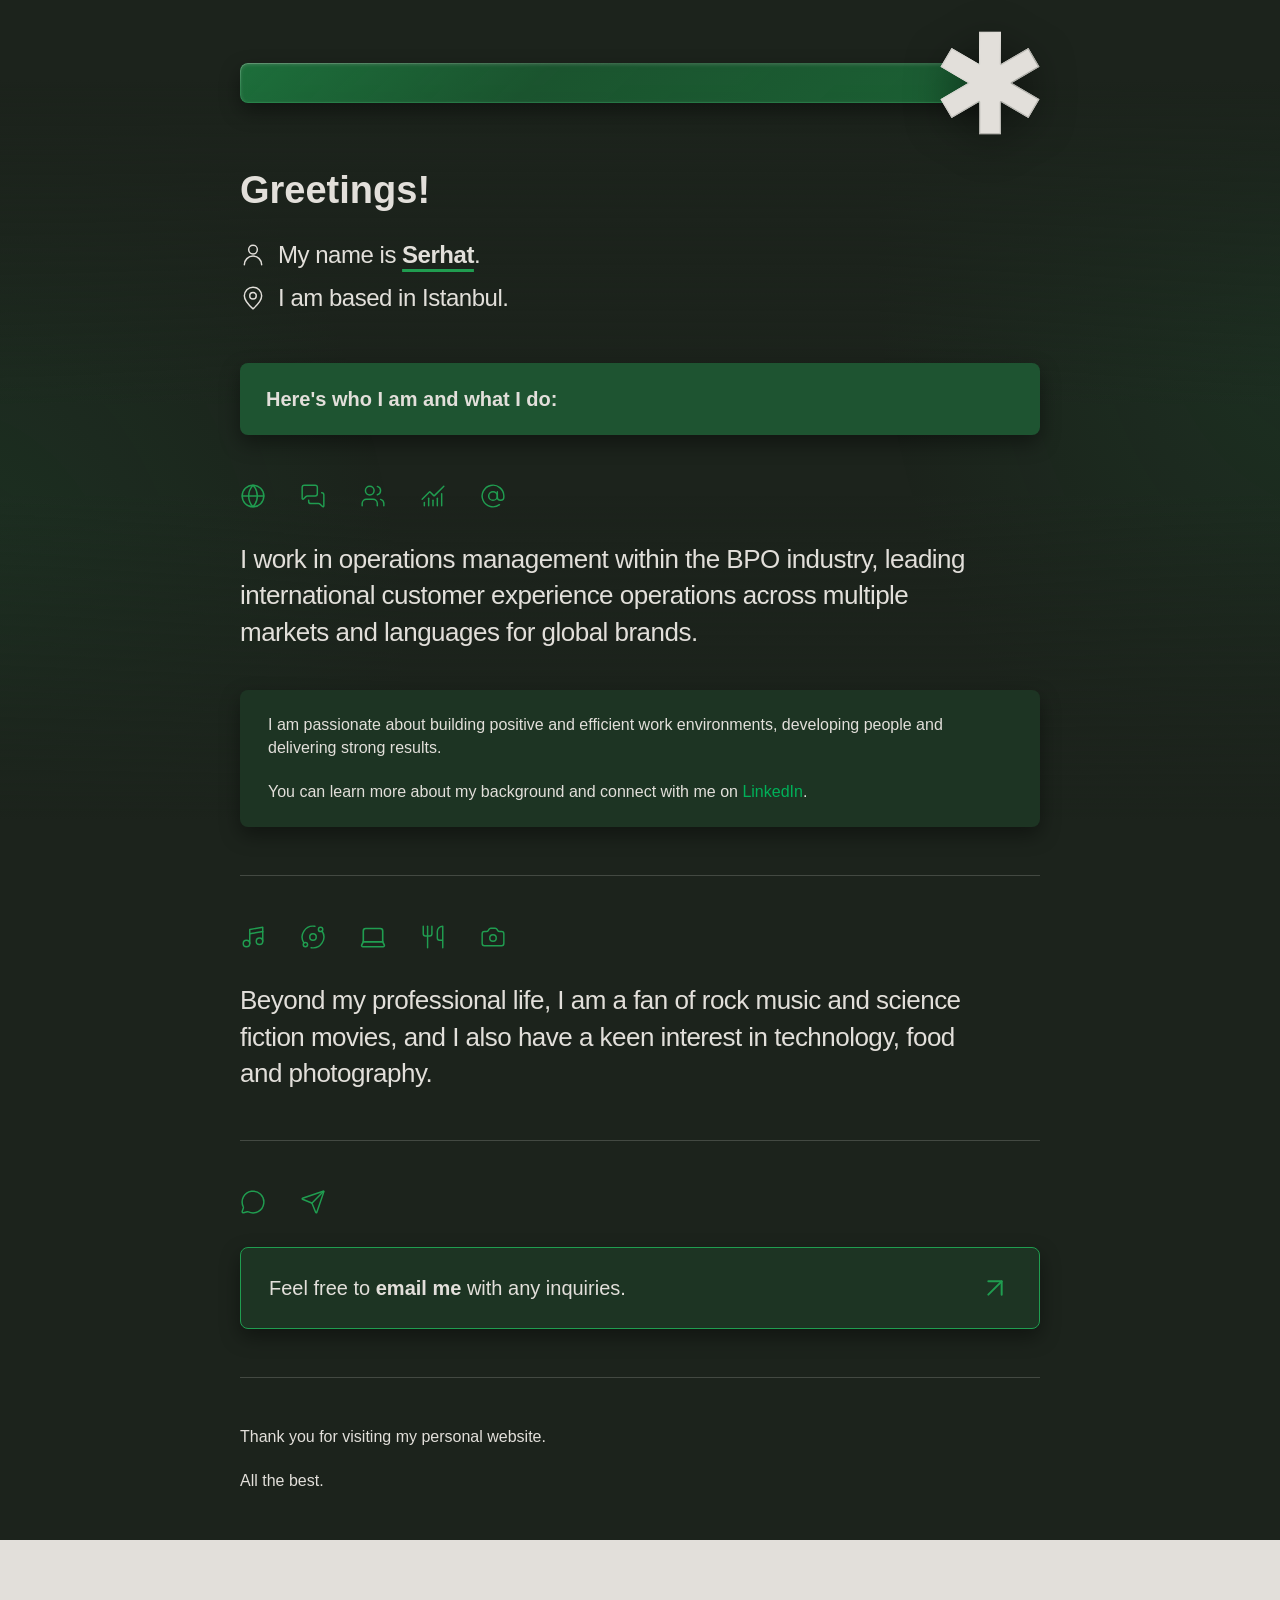
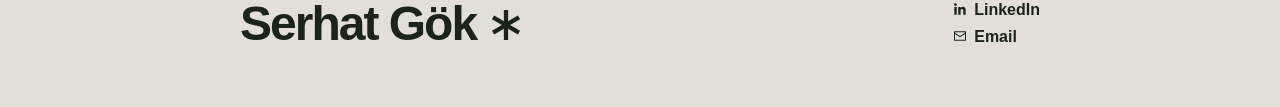
==== index.html @ 8691b757 "Add files via upload" ====
<!DOCTYPE html><html lang="en"><head><meta charset="UTF-8"><meta name="viewport" content="width=device-width, initial-scale=1.0"><meta name="author" content="Serhat Gök"><meta name="description" content="Personal website of Serhat Gök, including professional background, interests and contact information."><meta property="og:title" content="Serhat Gök"><meta property="og:description" content="Personal website of Serhat Gök, including professional background, interests and contact information."><meta property="og:type" content="website"><meta property="og:url" content="https://serhatgok.com"><meta property="og:image" content="https://serhatgok.com/og.jpg"><meta property="og:image:type" content="image/jpeg"><meta property="og:image:width" content="3600"><meta property="og:image:height" content="1890"><meta property="og:image:alt" content="Serhat Gök with a heavy asterisk symbol on a dark background."><meta name="twitter:card" content="summary_large_image"><title>Serhat Gök</title><link rel="canonical" href="https://serhatgok.com"><link rel="icon" href="./favicon.svg" type="image/svg+xml"><link rel="stylesheet" href="./style.css"><link rel="stylesheet" href="./extras.css"></head><body><header class="main sg-hero"><div class="sg-width sg-hero-inner"><div id="asterisk" class="sg-asterisk" tabindex="-1" aria-hidden="true" ontouchstart=""><svg viewBox="0 0 100 100"><defs><linearGradient id="sg-asterisk-glass-edge" x1="0%" y1="0%" x2="100%" y2="100%"><stop offset="0%" stop-color="color-mix(in srgb, currentColor 80%, var(--dusk))"/><stop offset="30%" stop-color="currentColor"/><stop offset="60%" stop-color="color-mix(in srgb, currentColor 72%, var(--dusk))"/><stop offset="100%" stop-color="color-mix(in srgb, currentColor 88%, var(--dusk))"/></linearGradient><clipPath id="sg-asterisk-glass-clip"><path d="M41 34.330667 L18.534839 21.22599 L9.465161 36.77401 L32.138286 50 L9.465161 63.22599 L18.534839 78.77401 L41 65.669333 L41 92 L59 92 L59 65.669333 L81.465161 78.77401 L90.534839 63.22599 L67.861714 50 L90.534839 36.77401 L81.465161 21.22599 L59 34.330667 L59 8 L41 8 Z"/></clipPath></defs><path d="M41 34.330667 L18.534839 21.22599 L9.465161 36.77401 L32.138286 50 L9.465161 63.22599 L18.534839 78.77401 L41 65.669333 L41 92 L59 92 L59 65.669333 L81.465161 78.77401 L90.534839 63.22599 L67.861714 50 L90.534839 36.77401 L81.465161 21.22599 L59 34.330667 L59 8 L41 8 Z"/><path d="M41 34.330667 L18.534839 21.22599 L9.465161 36.77401 L32.138286 50 L9.465161 63.22599 L18.534839 78.77401 L41 65.669333 L41 92 L59 92 L59 65.669333 L81.465161 78.77401 L90.534839 63.22599 L67.861714 50 L90.534839 36.77401 L81.465161 21.22599 L59 34.330667 L59 8 L41 8 Z" fill="none" stroke="url(#sg-asterisk-glass-edge)" stroke-width="2" stroke-linejoin="round" clip-path="url(#sg-asterisk-glass-clip)"/></svg></div><h1>Greetings!</h1><div class="sg-intro"><p class="sg-intro-line"><svg class="sg-intro-icon" viewBox="0 0 24 24" fill="none" stroke="currentColor" stroke-linecap="round" stroke-linejoin="round" aria-hidden="true"><path d="M20 21a8 8 0 0 0-16 0"/><circle cx="12" cy="7" r="4"/></svg><span class="sg-intro-text">My name is <span>Serhat</span>.</span></p><p class="sg-intro-line"><svg class="sg-intro-icon" viewBox="0 0 24 24" fill="none" stroke="currentColor" stroke-linecap="round" stroke-linejoin="round" aria-hidden="true"><path d="M20 10c0 5-8 12-8 12S4 15 4 10a8 8 0 1 1 16 0Z"/><circle cx="12" cy="10" r="3"/></svg><span class="sg-intro-text">I am based in Istanbul.</span></p></div></div></header><main class="main"><div class="sg-width"><h2>Here's who I am and what I do:</h2><section class="sg-section sg-work"><div class="sg-icons" aria-hidden="true"><svg class="section-icon" viewBox="0 0 24 24" fill="none" stroke="currentColor" stroke-linecap="round" stroke-linejoin="round" aria-hidden="true"><circle cx="12" cy="12" r="10"/><path d="M12 2a14.5 14.5 0 0 0 0 20 14.5 14.5 0 0 0 0-20"/><path d="M2 12h20"/></svg><svg class="section-icon" viewBox="0 0 24 24" fill="none" stroke="currentColor" stroke-linecap="round" stroke-linejoin="round" aria-hidden="true"><path d="M16 10a2 2 0 0 1-2 2H6.828a2 2 0 0 0-1.414.586l-2.202 2.202A.71.71 0 0 1 2 14.286V4a2 2 0 0 1 2-2h10a2 2 0 0 1 2 2z"/><path d="M20 9a2 2 0 0 1 2 2v10.286a.71.71 0 0 1-1.212.502l-2.202-2.202A2 2 0 0 0 17.172 19H10a2 2 0 0 1-2-2v-1"/></svg><svg class="section-icon" viewBox="0 0 24 24" fill="none" stroke="currentColor" stroke-linecap="round" stroke-linejoin="round" aria-hidden="true"><path d="M16 21v-2a4 4 0 0 0-4-4H6a4 4 0 0 0-4 4v2"/><path d="M16 3.128a4 4 0 0 1 0 7.744"/><path d="M22 21v-2a4 4 0 0 0-3-3.87"/><circle cx="9" cy="7" r="4"/></svg><svg class="section-icon" viewBox="0 0 24 24" fill="none" stroke="currentColor" stroke-linecap="round" stroke-linejoin="round" aria-hidden="true"><path d="M12 16v5"/><path d="M16 14v7"/><path d="M20 10v11"/><path d="m22 3-8.646 8.646a.5.5 0 0 1-.708 0L9.354 8.354a.5.5 0 0 0-.707 0L2 15"/><path d="M4 18v3"/><path d="M8 14v7"/></svg><svg class="section-icon" viewBox="0 0 24 24" fill="none" stroke="currentColor" stroke-linecap="round" stroke-linejoin="round" aria-hidden="true"><circle cx="12" cy="12" r="4"/><path d="M16 8v5a3 3 0 0 0 6 0v-1a10 10 0 1 0-4 8"/></svg></div><p class="sg-lead">I work in operations management within the BPO industry, leading international customer experience operations across multiple markets and languages for global brands.</p><div class="sg-details"><p>I am passionate about building positive and efficient work environments, developing people and delivering strong results.</p><p>You can learn more about my background and connect with me on <a href="https://linkedin.com/in/s3rhatgok" target="_blank" rel="noopener noreferrer" tabindex="0">LinkedIn</a>.</p></div></section><section class="sg-section sg-personal"><div class="sg-icons" aria-hidden="true"><svg class="section-icon" viewBox="0 0 24 24" fill="none" stroke="currentColor" stroke-linecap="round" stroke-linejoin="round" aria-hidden="true"><path d="M9 18V5l12-2v13"/><path d="m9 9 12-2"/><circle cx="6" cy="18" r="3"/><circle cx="18" cy="16" r="3"/></svg><svg class="section-icon" viewBox="0 0 24 24" fill="none" stroke="currentColor" stroke-linecap="round" stroke-linejoin="round" aria-hidden="true"><path d="M20.341 6.484A10 10 0 0 1 10.266 21.85"/><path d="M3.659 17.516A10 10 0 0 1 13.74 2.152"/><circle cx="12" cy="12" r="3"/><circle cx="19" cy="5" r="2"/><circle cx="5" cy="19" r="2"/></svg><svg class="section-icon laptop-icon" viewBox="0 0 24 24" fill="none" stroke="currentColor" stroke-linecap="round" stroke-linejoin="round" aria-hidden="true"><path d="M18 5a2 2 0 0 1 2 2v8.526a2 2 0 0 0 .212.897l1.068 2.127a1 1 0 0 1-.9 1.45H3.62a1 1 0 0 1-.9-1.45l1.068-2.127A2 2 0 0 0 4 15.526V7a2 2 0 0 1 2-2z"/><path d="M20.054 15.987H3.946"/></svg><svg class="section-icon" viewBox="0 0 24 24" fill="none" stroke="currentColor" stroke-linecap="round" stroke-linejoin="round" aria-hidden="true"><path d="M3 2v7c0 1.1.9 2 2 2h4a2 2 0 0 0 2-2V2"/><path d="M7 2v20"/><path d="M21 15V2a5 5 0 0 0-5 5v6c0 1.1.9 2 2 2h3Zm0 0v7"/></svg><svg class="section-icon" viewBox="0 0 24 24" fill="none" stroke="currentColor" stroke-linecap="round" stroke-linejoin="round" aria-hidden="true"><path d="M13.997 4a2 2 0 0 1 1.76 1.05l.486.9A2 2 0 0 0 18.003 7H20a2 2 0 0 1 2 2v9a2 2 0 0 1-2 2H4a2 2 0 0 1-2-2V9a2 2 0 0 1 2-2h1.997a2 2 0 0 0 1.759-1.048l.489-.904A2 2 0 0 1 10.004 4z"/><circle cx="12" cy="13" r="3"/></svg></div><p class="sg-lead">Beyond my professional life, I am a fan of rock music and science fiction movies, and I also have a keen interest in technology, food and photography.</p></section><section class="sg-section sg-closing"><div class="sg-icons" aria-hidden="true"><svg class="section-icon" viewBox="0 0 24 24" fill="none" stroke="currentColor" stroke-linecap="round" stroke-linejoin="round" aria-hidden="true"><path d="M2.992 16.342a2 2 0 0 1 .094 1.167l-1.065 3.29a1 1 0 0 0 1.236 1.168l3.413-.998a2 2 0 0 1 1.099.092 10 10 0 1 0-4.777-4.719"/></svg><svg class="section-icon" viewBox="0 0 24 24" fill="none" stroke="currentColor" stroke-linecap="round" stroke-linejoin="round" aria-hidden="true"><path d="M14.536 21.686a.5.5 0 0 0 .937-.024l6.5-19a.496.496 0 0 0-.635-.635l-19 6.5a.5.5 0 0 0-.024.937l7.93 3.18a2 2 0 0 1 1.112 1.11z"/><path d="m21.854 2.147-10.94 10.939"/></svg></div><a class="sg-email" href="mailto:info@serhatgok.com?subject=serhatgok%20Contact%20Inquiry" tabindex="0"><span>Feel free to <strong>email me</strong> with any inquiries.</span><svg class="section-icon" viewBox="0 0 24 24" fill="none" stroke="currentColor" stroke-linecap="round" stroke-linejoin="round" aria-hidden="true"><path d="M7 7h10v10"/><path d="M7 17 17 7"/></svg></a></section><section class="sg-signoff"><p>Thank you for visiting my personal website.</p><p>All the best.</p></section></div></main><footer><div id="footer"><div id="sg"><span>Serhat Gök</span><span class="footer-mark" aria-hidden="true"><svg class="footer-asterisk" viewBox="0 0 100 100"><path d="M50 8V92 M14 29L86 71 M14 71L86 29"/></svg></span></div><div id="contact"><a href="https://linkedin.com/in/s3rhatgok" target="_blank" rel="noopener noreferrer" tabindex="0"><span class="contact-symbol" aria-hidden="true"><svg class="icon" viewBox="0 0 24 24" aria-hidden="true"><path d="M20.45 20.45h-3.56v-5.57c0-1.33-.03-3.04-1.85-3.04-1.85 0-2.14 1.45-2.14 2.94v5.67H9.34V9h3.42v1.56h.05c.48-.9 1.64-1.85 3.37-1.85 3.6 0 4.27 2.37 4.27 5.46v6.28zM5.32 7.43a2.07 2.07 0 1 1 0-4.13 2.07 2.07 0 0 1 0 4.13zM7.1 20.45H3.54V9H7.1v11.45z"/></svg></span>LinkedIn</a><a href="mailto:info@serhatgok.com?subject=serhatgok%20Contact" tabindex="0"><span class="contact-symbol" aria-hidden="true"><svg class="icon" viewBox="0 0 24 24" aria-hidden="true"><path d="M3 5h18v14H3V5zm1.5 1.5v.7L12 12l7.5-4.8v-.7h-15zm15 11V9l-7.5 4.8L4.5 9v8.5h15z"/></svg></span>Email</a></div></div></footer><div id="Extras" role="dialog" aria-modal="true" aria-label="Extras" tabindex="-1"><div id="Extras-header"><button type="button" id="Extras-menu-button" aria-label="Menu" tabindex="0"><svg viewBox="0 0 24 24" aria-hidden="true"><path d="M3 6h18M3 12h18M3 18h18"/></svg></button><h2 id="Extras-active-title">Catch the Asterisk</h2><div id="Extras-game-status"><span id="Extras-game-remaining" aria-label="10 asterisks remaining"><span class="Extras-game-status-asterisk" aria-hidden="true"><svg viewBox="0 0 100 100"><path d="M50 8V92 M14 29L86 71 M14 71L86 29"/></svg></span><span id="Extras-game-remaining-count">10</span></span><button type="button" id="Extras-game-timer" aria-label="Pause game" tabindex="0"><svg class="Extras-game-timer-pause" viewBox="0 0 24 24" aria-hidden="true"><path d="M8 6v12M16 6v12"/></svg><svg class="Extras-game-timer-play" viewBox="0 0 24 24" aria-hidden="true" hidden><path d="M8 5l11 7-11 7Z"/></svg></button></div><button type="button" id="Extras-back" aria-label="Back to main page" tabindex="0"><svg viewBox="0 0 24 24" aria-hidden="true"><path d="M3 7h13a5.5 5.5 0 0 1 0 11H6M8 3 3 7l5 4"/></svg></button><nav id="Extras-menu"><button type="button" class="Extras-menu-item active" data-section="game" tabindex="-1">Catch the Asterisk</button><button type="button" class="Extras-menu-item" data-section="dice" tabindex="-1">Roll the Dice</button><button type="button" class="Extras-menu-item" data-section="rps" tabindex="-1">Rock Paper Scissors</button><button type="button" class="Extras-menu-item" data-section="clock" tabindex="-1">World Clock</button><button type="button" class="Extras-menu-item" data-section="qr" tabindex="-1">QR Code Generator</button></nav></div><section id="Extras-game" class="Extras-section active"><div class="Extras-section-content"><div id="Extras-game-intro"><p>Catch 10 <span class="Extras-game-inline-asterisk" aria-label="asterisk"><svg viewBox="0 0 100 100" aria-hidden="true"><path d="M50 8V92 M14 29L86 71 M14 71L86 29"/></svg></span> within 10 seconds</p><p id="Extras-game-start-best" hidden></p><button type="button" id="Extras-game-play" tabindex="0">Play</button><button type="button" class="Extras-game-reset" disabled tabindex="0">Reset</button></div></div><button type="button" id="Extras-game-target" aria-label="Catch the Asterisk" tabindex="-1"><svg viewBox="0 0 100 100" aria-hidden="true"><defs><linearGradient id="Extras-game-glass-edge" x1="0%" y1="0%" x2="100%" y2="100%"><stop offset="0%" stop-color="color-mix(in srgb, currentColor 80%, var(--dusk))"/><stop offset="30%" stop-color="currentColor"/><stop offset="60%" stop-color="color-mix(in srgb, currentColor 72%, var(--dusk))"/><stop offset="100%" stop-color="color-mix(in srgb, currentColor 88%, var(--dusk))"/></linearGradient><clipPath id="Extras-game-glass-clip"><path d="M40.00000000 32.58963001 L19.03871026 20.36221099 L8.96128974 37.63778901 L30.15365144 50.00000000 L8.96128974 62.36221099 L19.03871026 79.63778901 L40.00000000 67.41036999 L40.00000000 92.00000000 L60.00000000 92.00000000 L60.00000000 67.41036999 L80.96128974 79.63778901 L91.03871026 62.36221099 L69.84634856 50.00000000 L91.03871026 37.63778901 L80.96128974 20.36221099 L60.00000000 32.58963001 L60.00000000 8.00000000 L40.00000000 8.00000000 Z" fill="black" stroke="none"/></clipPath></defs><path d="M50 8V92 M14 29L86 71 M14 71L86 29"/><path d="M40.00000000 32.58963001 L19.03871026 20.36221099 L8.96128974 37.63778901 L30.15365144 50.00000000 L8.96128974 62.36221099 L19.03871026 79.63778901 L40.00000000 67.41036999 L40.00000000 92.00000000 L60.00000000 92.00000000 L60.00000000 67.41036999 L80.96128974 79.63778901 L91.03871026 62.36221099 L69.84634856 50.00000000 L91.03871026 37.63778901 L80.96128974 20.36221099 L60.00000000 32.58963001 L60.00000000 8.00000000 L40.00000000 8.00000000 Z" fill="none" stroke="url(#Extras-game-glass-edge)" stroke-width="2" stroke-linejoin="round" clip-path="url(#Extras-game-glass-clip)"/></svg></button><div class="Extras-section-content"><div id="Extras-game-result"><svg id="Extras-game-success-icon" class="Extras-game-result-icon" viewBox="0 0.92 48 44.16" aria-hidden="true"><path d="M8 25l8 8L37 12l5 5-26 26L3 30Z"/><path d="M13 5v8M9 9h8M40 34v8M36 38h8M28 3v4M26 5h4"/></svg><svg id="Extras-game-record-icon" class="Extras-game-result-icon" viewBox="0 -1.08 75 54.16" aria-hidden="true" hidden><path d="M24 9h27l-2 19c-.6 6-5.6 10-11.5 10S26.6 34 26 28Z" /><path d="M24.5 14H18v5c0 8 4 12 11 13M50.5 14H57v5c0 8-4 12-11 13M37.5 38v8M31 46h13l3 5H28Z" /><path d="M25 48C12 45 7 36 8 24M50 48c13-3 18-12 17-24" /><path d="M8 31c-5-1-6-5-5-9 4 1 6 4 5 9ZM10 38c-5 0-8-3-8-7 4 0 7 2 8 7ZM15 44c-5 2-9 0-11-4 4-1 8 0 11 4ZM9 34c4-2 6-5 5-9-4 1-6 4-5 9ZM13 41c4-3 4-7 2-10-3 3-4 6-2 10ZM20 47c3-4 2-8-1-11-3 3-3 7 1 11ZM67 31c5-1 6-5 5-9-4 1-6 4-5 9ZM65 38c5 0 8-3 8-7-4 0-7 2-8 7ZM60 44c5 2 9 0 11-4-4-1-8 0-11 4ZM66 34c-4-2-6-5-5-9 4 1 6 4 5 9ZM62 41c-4-3-4-7-2-10 3 3 4 6 2 10ZM55 47c-3-4-2-8 1-11 3 3 3 7-1 11" /><path d="M13 7v6M10 10h6M62 5v8M58 9h8M37.5 1v3" /><path transform="translate(30 14.5) scale(.15)" stroke-width="18" stroke-linecap="butt" d="M50 7V93 M13 28L87 72 M13 72L87 28" /></svg><svg id="Extras-game-timeout-icon" class="Extras-game-result-icon" xmlns="http://www.w3.org/2000/svg" viewBox="0 3.92 48 46.16" fill="none" stroke="var(--violet, #b564f7)" stroke-width="1.15" stroke-linecap="round" stroke-linejoin="round" aria-hidden="true" hidden><circle cx="24" cy="31" r="17"/><path d="M20 6h8v4h-8Z M24 10v4 M36 17l3-4 3 3-3 4 M24 19v12l8 5 M11 31h2 M35 31h2 M24 42v2"/></svg><h2 id="Extras-game-result-title">Nice catch!</h2><p id="Extras-game-lasttime"></p><p id="Extras-game-besttime"></p><button type="button" id="Extras-game-restart" tabindex="0">Play Again</button><button type="button" class="Extras-game-reset" disabled tabindex="0">Reset</button></div></div></section><section id="Extras-dice" class="Extras-section"><div class="Extras-section-content"><div id="Extras-dice-mode"><span>Single</span><label class="Extras-switch"><input id="Extras-dice-toggle" type="checkbox" aria-label="Switch between single and double dice" tabindex="0"><span class="Extras-switch-slider"></span></label><span>Double</span></div><div id="Extras-dice-area"><div class="Extras-dice-die" id="Extras-dice-die1"><span class="Extras-dice-dot"></span><span class="Extras-dice-dot"></span><span class="Extras-dice-dot"></span><span class="Extras-dice-dot"></span><span class="Extras-dice-dot"></span><span class="Extras-dice-dot"></span><span class="Extras-dice-dot"></span><span class="Extras-dice-dot"></span><span class="Extras-dice-dot"></span></div><div class="Extras-dice-die" id="Extras-dice-die2"><span class="Extras-dice-dot"></span><span class="Extras-dice-dot"></span><span class="Extras-dice-dot"></span><span class="Extras-dice-dot"></span><span class="Extras-dice-dot"></span><span class="Extras-dice-dot"></span><span class="Extras-dice-dot"></span><span class="Extras-dice-dot"></span><span class="Extras-dice-dot"></span></div></div><button type="button" id="Extras-dice-roll" tabindex="0">Roll</button><div id="Extras-dice-announcement" class="Extras-sr-only" aria-live="polite"></div></div></section><section id="Extras-rps" class="Extras-section"><div class="Extras-section-content"><div id="Extras-rps-mode"><span>Single</span><label class="Extras-switch"><input id="Extras-rps-toggle" type="checkbox" aria-label="Switch between single and double Rock Paper Scissors choices" tabindex="0"><span class="Extras-switch-slider"></span></label><span>Double</span></div><div id="Extras-rps-area"><div class="Extras-rps-choice" id="Extras-rps-choice2"></div><div class="Extras-rps-choice" id="Extras-rps-choice1"></div></div><div id="Extras-rps-result"><p id="Extras-rps-result-choice">Paper</p></div><button type="button" id="Extras-rps-roll" tabindex="0">Pick</button><div id="Extras-rps-announcement" class="Extras-sr-only" aria-live="polite"></div></div></section><section id="Extras-clock" class="Extras-section"><div class="Extras-section-content"><div id="Extras-clock-list"></div><button type="button" id="Extras-clock-add" tabindex="0"><span>+</span></button></div></section><section id="Extras-qr" class="Extras-section"><div class="Extras-section-content"><div id="Extras-qr-preview"><div id="Extras-qr-output"></div><button id="Extras-qr-remove" type="button" aria-label="Remove generated QR code" hidden tabindex="0">×</button></div><div id="Extras-qr-form"><div id="Extras-qr-single-control" class="Extras-qr-input-control"> <textarea id="Extras-qr-input" rows="1" placeholder="Enter URL" inputmode="url" autocomplete="url" autocapitalize="none" spellcheck="false" aria-label="Enter URL to generate a QR code" aria-errormessage="Extras-qr-input-error" tabindex="0"></textarea> <button id="Extras-qr-input-clear" type="button" aria-label="Clear input" tabindex="0">×</button><div id="Extras-qr-input-error" class="Extras-qr-error" aria-live="polite"></div></div><div class="Extras-qr-wifi-shell"><div id="Extras-qr-wifi-control" class="Extras-qr-wifi-control" hidden><div id="Extras-qr-wifi-summary" class="Extras-qr-wifi-summary" aria-hidden="true"><span id="Extras-qr-wifi-summary-empty">Enter Wi-Fi credentials</span><div id="Extras-qr-wifi-summary-values"><span id="Extras-qr-wifi-summary-name"></span><span id="Extras-qr-wifi-summary-pass"></span></div></div><div class="Extras-qr-wifi-fields"><div class="Extras-qr-wifi-field"><input id="Extras-qr-wifi-ssid" type="text" maxlength="64" autocomplete="off" autocapitalize="none" spellcheck="false" placeholder="Network Name" aria-label="Network Name" aria-errormessage="Extras-qr-wifi-error" tabindex="0"><button id="Extras-qr-wifi-ssid-clear" class="Extras-qr-wifi-clear" type="button" aria-label="Clear Network Name" tabindex="0">×</button></div><div class="Extras-qr-wifi-field Extras-qr-wifi-pass"><input id="Extras-qr-wifi-password" type="text" maxlength="64" autocomplete="off" autocapitalize="none" spellcheck="false" placeholder="Password" aria-label="Password" aria-errormessage="Extras-qr-wifi-error" tabindex="0"><button id="Extras-qr-wifi-password-clear" class="Extras-qr-wifi-clear" type="button" aria-label="Clear Password" tabindex="0">×</button></div></div></div><button id="Extras-qr-wifi-summary-clear" type="button" aria-label="Clear Wi-Fi credentials" hidden tabindex="0">×</button><div id="Extras-qr-wifi-error" class="Extras-qr-error" aria-live="polite"></div></div><div id="Extras-qr-actions"><div id="Extras-qr-generate-group"><button type="button" id="Extras-qr-generate" disabled tabindex="0">Generate</button><button type="button" id="Extras-qr-customize" aria-label="Customize QR code" aria-expanded="false" aria-controls="Extras-qr-customization" tabindex="0"><svg viewBox="0 0 24 24" aria-hidden="true"><path d="m7 9.5 5 5 5-5"/></svg></button></div><div id="Extras-qr-customization" hidden><div class="Extras-qr-custom-grid"><div class="Extras-qr-setting" data-qr-setting="type"><div class="Extras-qr-integrated-select"><div class="Extras-qr-type-control"><select id="Extras-qr-type" tabindex="0"><option value="url">URL</option><option value="text">Text</option><option value="wifi">Wi-Fi</option><option value="email">Email</option><option value="phone">Phone</option></select><svg viewBox="0 0 24 24" aria-hidden="true"><path d="M6 7L12 13L18 7"/></svg></div><div class="Extras-qr-setting-heading"><label class="Extras-qr-setting-label" for="Extras-qr-type">Type</label><button type="button" class="Extras-qr-setting-clear" data-qr-clear="type" aria-label="Reset type" hidden tabindex="0">×</button></div></div></div><div class="Extras-qr-setting" data-qr-setting="format"><div class="Extras-qr-choices" role="group" aria-labelledby="Extras-qr-format-label"><button type="button" data-qr-choice="format" data-value="png" aria-label="PNG" aria-pressed="false" tabindex="0">PNG</button><button type="button" data-qr-choice="format" data-value="svg" aria-label="SVG" aria-pressed="false" tabindex="0">SVG</button></div><div class="Extras-qr-setting-heading"><span class="Extras-qr-setting-label" id="Extras-qr-format-label">Format</span><button type="button" class="Extras-qr-setting-clear" data-qr-clear="format" aria-label="Reset format" hidden tabindex="0">×</button></div><select id="Extras-qr-format" hidden><option value="png">PNG</option><option value="svg">SVG</option></select></div><div class="Extras-qr-setting" data-qr-setting="pattern"><div class="Extras-qr-color-field"><input id="Extras-qr-pattern" type="color" value="#000000" aria-label="Choose pattern color" tabindex="0"><div class="Extras-qr-color-hex-wrap"><input id="Extras-qr-pattern-hex" class="Extras-qr-hex" type="text" placeholder=" " value="#000000" maxlength="7" spellcheck="false" aria-label="Pattern color hex value" tabindex="0"></div></div><div class="Extras-qr-setting-heading"><label class="Extras-qr-setting-label" for="Extras-qr-pattern-hex">Pattern</label><button id="Extras-qr-pattern-clear" class="Extras-qr-setting-clear" type="button" data-qr-clear="pattern" aria-label="Reset pattern color" hidden tabindex="0">×</button></div></div><div class="Extras-qr-setting" data-qr-setting="background"><div class="Extras-qr-color-field"><input id="Extras-qr-background" type="color" value="#ffffff" aria-label="Choose QR code background color" tabindex="0"><div class="Extras-qr-color-hex-wrap"><input id="Extras-qr-background-hex" class="Extras-qr-hex" type="text" placeholder=" " value="#ffffff" maxlength="7" spellcheck="false" aria-label="QR code background color hex value" tabindex="0"></div></div><div class="Extras-qr-setting-heading"><label class="Extras-qr-setting-label" for="Extras-qr-background-hex">Background</label><button id="Extras-qr-background-clear" class="Extras-qr-setting-clear" type="button" data-qr-clear="background" aria-label="Reset background color" hidden tabindex="0">×</button></div></div><div class="Extras-qr-setting" data-qr-setting="size"><div class="Extras-qr-choices" role="group" aria-labelledby="Extras-qr-size-label"><button type="button" data-qr-choice="size" data-value="600" aria-label="Small, 600 pixels" aria-pressed="false" tabindex="0">S</button><button type="button" data-qr-choice="size" data-value="1200" aria-label="Medium, 1200 pixels" aria-pressed="false" tabindex="0">M</button><button type="button" data-qr-choice="size" data-value="1800" aria-label="Large, 1800 pixels" aria-pressed="false" tabindex="0">L</button></div><div class="Extras-qr-setting-heading"><span class="Extras-qr-setting-label" id="Extras-qr-size-label">Size</span><span class="Extras-qr-size-separator" aria-hidden="true">•</span><span id="Extras-qr-size-value" class="Extras-qr-size-value" aria-hidden="true">1200 px</span><button type="button" class="Extras-qr-setting-clear" data-qr-clear="size" aria-label="Reset size" hidden tabindex="0">×</button></div><select id="Extras-qr-size" hidden><option value="600">Small</option><option value="1200">Medium</option><option value="1800">Large</option></select></div><div class="Extras-qr-setting" data-qr-setting="margin"><div class="Extras-qr-integrated-select"><div class="Extras-qr-margin-stepper" role="group" aria-labelledby="Extras-qr-margin-label"><button type="button" id="Extras-qr-margin-decrease" class="Extras-qr-margin-step" aria-label="Decrease margin" tabindex="0">−</button><span id="Extras-qr-margin-value" aria-hidden="true">2</span><button type="button" id="Extras-qr-margin-increase" class="Extras-qr-margin-step" aria-label="Increase margin" tabindex="0">+</button></div><div class="Extras-qr-setting-heading"><span class="Extras-qr-setting-label" id="Extras-qr-margin-label">Margin</span><button type="button" class="Extras-qr-setting-clear" data-qr-clear="margin" aria-label="Reset margin" hidden tabindex="0">×</button></div><input id="Extras-qr-margin" type="hidden" value="2"></div></div></div><div class="Extras-qr-custom-footer"><label class="Extras-qr-auto-update" for="Extras-qr-auto-update"><input id="Extras-qr-auto-update" type="checkbox" checked tabindex="0"><span>Auto update</span></label><button id="Extras-qr-customization-clear" type="button" aria-label="Reset QR appearance settings" disabled tabindex="0">Reset</button></div></div><button type="button" id="Extras-qr-download" disabled tabindex="0">Download</button></div></div></div></section></div> <script src="./extras.js"></script> </body></html>
---- style.css ----
:root{--dusk:#1c231c;--emerald:#209d50;--jade:#00b159;--violet:#b564f7;--lavender:#e7dafb;--oyster:#e2dfda;--transition:.2s ease;--shadow:0 8px 20px #0006;--site-header-top:63px;--site-header-height:40px}*{box-sizing:border-box;cursor:default;background:0 0;border:none;margin:0;padding:0;line-height:1.4;text-decoration:none;list-style:none}body{color:var(--oyster);background:var(--dusk);isolation:isolate;font-family:-apple-system,BlinkMacSystemFont,Segoe UI,Roboto,Helvetica,Arial,sans-serif;font-size:16px}body:before{content:"";z-index:-1;pointer-events:none;background:linear-gradient(to bottom, var(--dusk) 0, var(--dusk) max(80px, 8%), transparent 45%, transparent 55%, var(--dusk) calc(100% - max(80px, 8%))), radial-gradient(ellipse 36% 72% at -4% 74%, color-mix(in srgb, var(--emerald) 12%, transparent) 0%, color-mix(in srgb, var(--emerald) 6%, transparent) 50%, transparent 100%), radial-gradient(ellipse 36% 72% at 104% 28%, color-mix(in srgb, var(--emerald) 12%, transparent) 0%, color-mix(in srgb, var(--emerald) 6%, transparent) 50%, transparent 100%);position:fixed;inset:0}b{font-weight:700}a,a:link,a:visited,a:active{color:var(--jade);cursor:pointer}a:hover{text-decoration:underline}@media (hover:hover) and (pointer:fine){a:hover::selection{color:var(--oyster);text-decoration:inherit;text-decoration-color:currentColor}}h1{margin-bottom:22px;font-size:36px;font-weight:700}h2{margin-bottom:22px;font-size:24px;font-weight:700}hr{border:0;border-top:1px solid color-mix(in srgb, var(--oyster) 20%, transparent)}::selection{color:var(--dusk);background-color:color(srgb .12549 .615686 .313726/.9999)}:focus-visible{outline:2px solid var(--emerald);outline-offset:2px}#sg{letter-spacing:-2px;transition:color var(--transition);font-size:clamp(32px,5vw,48px);font-weight:700}#sg:hover{color:var(--emerald)}#sg span{display:inline-block}.main .sg-width{width:min(800px,100% - 100px);margin:0 auto}.main.sg-hero{--asterisk-top:22px;--asterisk-size:122px;position:relative}.main .sg-hero-inner{padding:170px 0 48px;position:relative}.main .sg-asterisk{top:var(--asterisk-top);width:var(--asterisk-size);height:var(--asterisk-size);color:var(--oyster);z-index:1001;-webkit-tap-highlight-color:transparent;transition:color var(--transition);position:fixed;right:calc(max(50% - 400px,50px) - 5px)}.main .sg-asterisk svg{fill:currentColor;stroke:none;width:100%;height:100%;filter:drop-shadow(var(--shadow));transform-origin:calc(50% - 6px);transition:transform var(--transition);position:relative;left:6px}.main .sg-asterisk:hover,.main .sg-asterisk:active{color:var(--emerald)}.main .sg-asterisk:hover svg,.main .sg-asterisk:active svg{transform:rotate(20deg)}.main h1{letter-spacing:normal;margin-bottom:26px;font-size:38px;font-weight:700;line-height:1.1}.main .sg-intro{letter-spacing:-.02em;flex-direction:column;gap:10px;font-size:clamp(20px,3vw,24px);line-height:1.4;display:flex}.main .sg-intro-line{align-items:center;gap:12px;display:flex}.main .sg-intro-icon{width:26px;height:26px;color:var(--oyster);stroke-width:1.35px;flex:0 0 26px;display:block}.main .sg-intro-text>span{text-decoration:underline;text-decoration-color:var(--emerald);text-underline-offset:6px;font-weight:700;text-decoration-thickness:3px}.main h2{background:color-mix(in srgb, var(--emerald) 40%, var(--dusk));color:var(--oyster);box-shadow:var(--shadow);border-radius:8px;margin:0;padding:22px 26px;font-size:20px;font-weight:600}.main .sg-section{padding:48px 0}.main .sg-icons{color:var(--emerald);flex-wrap:wrap;align-items:center;gap:34px;margin-bottom:32px;display:flex}.main .sg-icons>*{flex:0 0 26px;width:26px;height:26px;display:block}.main .sg-icons svg{stroke-width:1.35px;width:26px;max-width:none;height:26px;max-height:none}.main .sg-icons .laptop-icon{transform:scale(1.12)}.main .sg-lead{letter-spacing:-.02em;max-width:760px;font-size:clamp(22px,3.2vw,26px);font-weight:400;line-height:1.4}.main .sg-details{max-width:600px;margin-top:34px}.main .sg-details p{margin-bottom:22px;font-size:16px;line-height:1.4}.main .sg-details p:last-child{margin-bottom:0}.main a *{cursor:pointer}.main .sg-work{display:block}.main .sg-work .sg-details{background:color-mix(in srgb, var(--emerald) 14%, var(--dusk));max-width:none;box-shadow:var(--shadow);border:0;border-radius:8px;margin:40px 0 0;padding:24px 28px}.main .sg-personal{border-top:1px solid color-mix(in srgb, var(--oyster) 20%, transparent);padding:48px 0;display:block}.main .sg-personal .sg-icons{justify-content:flex-start;margin-bottom:32px}.main .sg-closing{text-align:left;border-top:1px solid color-mix(in srgb, var(--oyster) 20%, transparent);padding:48px 0}.main .sg-closing .sg-icons{justify-content:flex-start;margin-bottom:32px}.main .sg-email{background:color-mix(in srgb, var(--emerald) 14%, var(--dusk));border:1px solid var(--emerald);width:100%;color:var(--oyster);box-shadow:var(--shadow);transition:background var(--transition), color var(--transition);border-radius:8px;justify-content:space-between;align-items:center;gap:24px;padding:24px 28px;font-size:20px;font-weight:400;display:flex}.main .sg-email strong{font-weight:700}.main .sg-email svg{stroke-width:1.5px;width:32px;height:32px;color:var(--emerald);flex-shrink:0}.main .sg-email:hover{background:color-mix(in srgb, var(--emerald) 28%, var(--dusk));color:var(--oyster);text-decoration:none}.main .sg-signoff{border-top:1px solid color-mix(in srgb, var(--oyster) 20%, transparent);padding:48px 0;font-size:16px}.main .sg-signoff p+p{margin-top:22px}body>header,body>main{color:var(--oyster);background:0 0}footer{background:var(--oyster);width:100%;color:var(--dusk);justify-content:center;align-items:center;margin:0 auto;display:flex}#footer{justify-content:space-between;align-items:center;width:min(800px,100% - 100px);margin:50px auto;display:flex}#sg .footer-mark{transition:transform var(--transition);margin-left:.25em}#sg:hover .footer-mark{transform:rotate(20deg)}#sg .footer-asterisk{fill:none;stroke:currentColor;stroke-width:12px;stroke-linecap:butt;vertical-align:-.05em;width:.75em;height:.75em;margin-left:0}#contact{flex-direction:column;align-items:flex-start;gap:4px;display:flex}#contact a{color:var(--dusk);transition:color var(--transition);font-weight:600}#contact a:hover{color:var(--jade);text-decoration:none}#contact a *{cursor:pointer}#contact .contact-symbol{margin-right:4px;display:inline-block}#contact .icon{fill:currentColor;vertical-align:-2px;width:16px;height:16px;margin-right:2px}#asterisk,#sg{touch-action:manipulation}.main .section-icon{display:block}.main svg,.main svg *{-webkit-user-select:none;user-select:none}body>header.main,body>main.main{justify-content:center;align-items:center;width:100%;display:flex}.main.sg-hero:before{content:"";left:max(50% - 400px,50px);right:calc(max(calc(50% - 400px), 50px) - 5px + (var(--asterisk-size) / 2) - 6px);top:var(--site-header-top);height:var(--site-header-height);background:var(--emerald);box-shadow:var(--shadow);z-index:1000;pointer-events:auto;border-radius:8px;position:fixed}@supports (backdrop-filter:blur(4px)){.main.sg-hero:before{background:linear-gradient(135deg, color-mix(in srgb, var(--emerald) 36%, transparent), transparent 40%, color-mix(in srgb, var(--emerald) 16%, transparent)), color-mix(in srgb, var(--emerald) 40%, transparent);backdrop-filter:blur(4px)saturate(160%);box-shadow:inset 0 1px 4px color-mix(in srgb, var(--oyster) 24%, transparent), inset 0 -1px 0 color-mix(in srgb, var(--emerald) 36%, transparent), inset 1px 0 0 color-mix(in srgb, var(--emerald) 30%, transparent), inset -1px 0 0 color-mix(in srgb, var(--emerald) 20%, transparent), var(--shadow)}}@supports (mask-composite:exclude) or (-webkit-mask-composite:xor){@supports (backdrop-filter:blur(4px)){.main.sg-hero:after{content:"";left:max(50% - 400px,50px);right:calc(max(calc(50% - 400px), 50px) - 5px + (var(--asterisk-size) / 2) - 6px);top:var(--site-header-top);height:var(--site-header-height);z-index:1000;background:radial-gradient(ellipse 55% 65% at 0% 0%, color-mix(in srgb, var(--oyster) 24%, transparent), transparent 100%);box-sizing:border-box;-webkit-mask-composite:xor;pointer-events:none;border-radius:8px;padding:1px;position:fixed;-webkit-mask-image:linear-gradient(#fff 0 0),linear-gradient(#fff 0 0);mask-image:linear-gradient(#fff 0 0),linear-gradient(#fff 0 0);-webkit-mask-position:0 0,0 0;mask-position:0 0,0 0;-webkit-mask-size:auto,auto;mask-size:auto,auto;-webkit-mask-repeat:repeat,repeat;mask-repeat:repeat,repeat;-webkit-mask-clip:content-box,border-box;mask-clip:content-box,border-box;-webkit-mask-origin:content-box,border-box;mask-origin:content-box,border-box;mask-composite:exclude;mask-mode:match-source,match-source}}}#sg .footer-mark,#sg .footer-mark *,#contact .contact-symbol,#contact .contact-symbol *{-webkit-user-select:none;user-select:none}#Extras{display:none}@media (width<=600px){:root{--site-header-top:47px;--site-header-height:36px}.main .sg-width{width:min(800px,100% - 60px)}.main.sg-hero{--asterisk-top:12px;--asterisk-size:106px}.main .sg-hero-inner{padding:140px 0 40px}.main h2{margin:0;padding:20px 22px;font-size:20px}.main .sg-section{padding:40px 0}.main .sg-icons{gap:24px;margin-bottom:32px}.main .sg-icons>*{flex-basis:26px;width:26px;height:26px}.main .sg-icons svg{width:26px;height:26px}.main .sg-details p{font-size:16px}.main .sg-work .sg-details{margin-top:34px;padding:22px 24px}.main .sg-personal{padding:40px 0}.main .sg-personal .sg-icons{margin-bottom:32px}.main .sg-closing{padding:40px 0}.main .sg-email{gap:18px;padding:22px 24px;font-size:18px}.main .sg-signoff{padding:40px 0}#footer{width:min(800px,100% - 60px);margin:40px auto}#sg{letter-spacing:-1px}.main.sg-hero:before,.main.sg-hero:after{left:30px;right:calc(25px + (var(--asterisk-size) / 2) - 6px)}.main .sg-asterisk{right:25px}}@media (width<=360px){#footer{width:calc(100% - 32px)}#sg{white-space:nowrap;flex-shrink:0;align-items:center;font-size:28px;display:flex}#contact{flex-shrink:0;font-size:16px}}
---- extras.css ----
@property --Extras-glass-reflection-opacity{syntax:"<percentage>";inherits:false;initial-value:24%}@property --Extras-glass-reflection-edge{syntax:"<length>";inherits:false;initial-value:1px}@property --Extras-glass-reflection-blur{syntax:"<length>";inherits:false;initial-value:4px}@property --Extras-glass-reflection-color{syntax:"<color>";inherits:false;initial-value:#e2dfda}@property --Extras-primary-glass-color{syntax:"<color>";inherits:false;initial-value:#b564f7}@property --Extras-switch-glass-color{syntax:"<color>";inherits:false;initial-value:#e2dfda}@property --Extras-glass-progress{syntax:"<number>";inherits:false;initial-value:0}.Extras-clock-city-clear,#Extras-qr-input-clear,#Extras-qr-wifi-summary-clear,#Extras-qr-remove,.Extras-qr-setting-clear{font:inherit;font-size:20px;font-weight:400}body.Extras-open>header,body.Extras-open>main,body.Extras-open>footer{display:none}#Extras ::selection{background-color:#b564f7fc;background-color:var(--Extras-selection-background,#b564f7fc);color:var(--Extras-selection-text,var(--dusk))}#Extras :focus-visible{outline-color:var(--Extras-focus-outline,var(--violet))}#Extras a,#Extras a:link,#Extras a:visited,#Extras a:active{color:var(--violet)}@media (hover:hover) and (pointer:fine){#Extras a:hover::selection{color:var(--oyster);text-decoration:inherit;text-decoration-color:currentColor}}#Extras-game-play,#Extras-game-restart,#Extras-dice-roll,#Extras-rps-roll,#Extras-qr-generate{--Extras-selection-background:#e2dfdafc}#Extras-game-play,#Extras-game-restart,#Extras-dice-roll,#Extras-rps-roll,#Extras-qr-generate-group{box-shadow:var(--shadow)}@media (hover:hover) and (pointer:fine){#Extras-game-play:hover,#Extras-game-restart:hover,#Extras-dice-roll:hover,#Extras-rps-roll:hover,#Extras-qr-generate:hover{--Extras-selection-background:#b564f7fc}#Extras-clock-add:not(:disabled):hover,#Extras-qr-download:not(:disabled):hover,.Extras-game-reset:not(:disabled):hover,.Extras-menu-item:hover,.Extras-menu-item.keyboard-active{--Extras-selection-background:#e2dfdafc}}@media (hover:none),(pointer:coarse){.Extras-menu-item.keyboard-active{--Extras-selection-background:#e2dfdafc}}@property --Extras-clock-remove-selection-text{syntax:"<color>";inherits:true;initial-value:#1c231c}.Extras-clock-remove{--Extras-selection-text:var(--Extras-clock-remove-selection-text);--Extras-clock-remove-selection-text:var(--dusk)}#Extras{--Extras-header-edge-gap:8px;--Extras-content-gap:5px;--Extras-content-end:40px;--Extras-header-icon-size:calc(var(--site-header-height) - 8px);--Extras-header-control-width:calc(var(--Extras-header-icon-size) + 16px);--Extras-status-font-size:18px;--Extras-game-indicator-size:22px;width:100%;min-height:100dvh;padding-top:var(--site-header-top);z-index:9999;color:var(--oyster);touch-action:manipulation;background:0 0;display:none;position:relative}#Extras.active{display:block}#Extras input[type=text]:not(:focus),#Extras textarea:not(:focus){-webkit-user-select:none;user-select:none}#Extras input[type=text]:not(:focus)::selection,#Extras textarea:not(:focus)::selection{color:currentColor;background:0 0}#Extras input[type=text]:focus,#Extras textarea:focus{-webkit-user-select:text;user-select:text}#Extras-game-intro,#Extras-game-result{text-align:center;width:100%}#Extras-game-result h2{margin-bottom:26px;font-size:clamp(32px,8vw,36px)}#Extras-game-status{height:var(--site-header-height);color:var(--dusk);font-size:var(--Extras-status-font-size);pointer-events:none;z-index:4;align-items:center;gap:28px;font-weight:600;line-height:1;display:none;position:absolute;top:0;left:50%;transform:translate(-50%)}#Extras.game-playing:has(#Extras-game.active) #Extras-game-status{display:flex}#Extras-game-remaining{white-space:nowrap;align-items:center;gap:4px;display:flex}.Extras-game-status-asterisk{width:20px;height:20px;color:var(--violet);flex:0 0 20px;display:block}.Extras-game-status-asterisk svg{fill:none;stroke:currentColor;stroke-width:20px;stroke-linecap:butt;width:100%;height:100%;display:block}#Extras-game-remaining-count{height:var(--Extras-game-indicator-size);justify-content:center;align-items:center;font-size:16px;line-height:1;display:inline-flex}#Extras-game-timer{--Extras-game-time-progress:100;width:calc(var(--Extras-game-indicator-size) + 2px);height:calc(var(--Extras-game-indicator-size) + 2px);flex:0 0 calc(var(--Extras-game-indicator-size) + 2px);color:var(--violet);cursor:pointer;pointer-events:auto;transition:color var(--transition);border-radius:50%;justify-content:center;align-items:center;padding:0;display:flex;position:relative}#Extras-game-timer:before{content:"";background:conic-gradient(#c8c8c8 calc((100 - var(--Extras-game-time-progress)) * 1%), currentColor 0);pointer-events:none;border-radius:50%;position:absolute;inset:0;-webkit-mask:radial-gradient(circle,#0000 0 47%,#000 50% 100%);mask:radial-gradient(circle,#0000 0 47%,#000 50% 100%)}#Extras-game-timer svg{z-index:1;fill:none;width:14px;height:14px;stroke:var(--dusk);stroke-width:3.5px;stroke-linecap:round;stroke-linejoin:round;pointer-events:none;position:relative}.Extras-game-timer-play{width:14px;height:14px;fill:var(--dusk);stroke:none}#Extras-game-timer svg[hidden]{display:none}#Extras-game-timer.is-warning{color:orange}#Extras-game-timer.is-danger{color:red}#Extras.game-paused #Extras-game-target{opacity:.5}#Extras.game-paused #Extras-game-target,#Extras.game-paused #Extras-game-target svg,#Extras.game-paused #Extras-game-target path{cursor:not-allowed}#Extras-game-target,#Extras-game-target svg,#Extras-game-target path{cursor:pointer}#Extras-game-target{width:92px;height:92px;color:var(--violet);-webkit-tap-highlight-color:transparent;transition:color var(--transition);display:none;position:absolute}@media (hover:hover) and (pointer:fine){#Extras-game-target:hover{color:var(--lavender)}#Extras.game-paused #Extras-game-target:hover{color:var(--violet)}}#Extras-game-target svg{fill:none;stroke:currentColor;stroke-width:20px;width:100%;height:100%}#Extras.game-playing,#Extras.game-playing *{-webkit-user-select:none;user-select:none}#Extras.game-playing.game-paused,#Extras.game-playing.game-paused *{-webkit-user-select:auto;user-select:auto}.Extras-game-inline-asterisk{vertical-align:-.04em;width:.85em;height:.85em;color:var(--violet);display:inline-block}.Extras-game-inline-asterisk svg{fill:none;stroke:currentColor;stroke-width:20px;stroke-linecap:butt;width:100%;height:100%;display:block}#Extras-game-lasttime .Extras-game-inline-asterisk{vertical-align:-.09em}#Extras-game-result{display:none}.Extras-game-result-icon{fill:none;width:auto;max-width:100%;stroke:var(--violet);stroke-width:1.15px;stroke-linecap:round;stroke-linejoin:round;margin:0 auto 26px;display:block}#Extras-game-success-icon{height:101.4px}#Extras-game-record-icon{height:124.37px}#Extras-game-timeout-icon{height:106px}.Extras-game-result-icon[hidden]{display:none}#Extras-game-besttime{font-weight:400}#Extras-game-besttime strong{font-weight:700}#Extras-game-lasttime{margin-bottom:28px;font-size:24px;font-weight:700}#Extras-game-intro>p:first-of-type,#Extras-game-besttime{margin-bottom:28px}#Extras-game-start-best{color:var(--violet);margin-top:0;margin-bottom:28px;font-weight:400}#Extras-game-start-best[hidden]{display:none}#Extras-game-play,#Extras-game-restart{background:var(--violet);color:var(--dusk);cursor:pointer;transition:background-color var(--transition), transform var(--transition);border-radius:8px;margin-left:auto;margin-right:auto;padding:14px 28px;font-size:20px;font-weight:700;display:block}@media (hover:hover) and (pointer:fine){#Extras-game-play:hover,#Extras-game-restart:hover{background:var(--lavender)}}#Extras-header{top:var(--site-header-top);width:min(800px,100% - 100px);margin:0 auto calc(-1 * (var(--site-header-top) + var(--site-header-height)));height:var(--site-header-height);background:var(--oyster);box-shadow:var(--shadow);z-index:3;border-radius:8px;position:sticky}@supports (backdrop-filter:blur(4px)){#Extras{--Extras-header-highlight:linear-gradient(135deg, color-mix(in srgb, var(--violet) 36%, transparent), transparent 40%, color-mix(in srgb, var(--violet) 16%, transparent)), color-mix(in srgb, var(--violet) 80%, transparent);--Extras-header-highlight-shadow:inset 0 1px 0 color-mix(in srgb, var(--oyster) 16%, transparent), inset 0 -1px 0 color-mix(in srgb, var(--violet) 36%, transparent), inset 1px 0 0 color-mix(in srgb, var(--violet) 30%, transparent), inset -1px 0 0 color-mix(in srgb, var(--violet) 20%, transparent)}#Extras-header{box-shadow:none;background:0 0}#Extras-header:before{content:"";border-radius:inherit;z-index:-1;pointer-events:none;position:absolute;inset:0}#Extras-header:before,#Extras #Extras-menu,#Extras .Extras-clock-suggestions{background:linear-gradient(135deg, color-mix(in srgb, var(--dusk) 36%, transparent), transparent 40%, color-mix(in srgb, var(--dusk) 16%, transparent)), color-mix(in srgb, var(--oyster) 26%, transparent);backdrop-filter:blur(4px)saturate(160%);box-shadow:inset 0 1px 4px color-mix(in srgb, var(--oyster) 24%, transparent), inset 0 -1px 0 color-mix(in srgb, var(--oyster) 36%, transparent), inset 1px 0 0 color-mix(in srgb, var(--oyster) 30%, transparent), inset -1px 0 0 color-mix(in srgb, var(--oyster) 20%, transparent), var(--shadow)}#Extras-menu .Extras-menu-item,#Extras .Extras-clock-suggestion{color:var(--oyster)}}#Extras-active-title{height:var(--site-header-height);width:max-content;max-width:calc(100% - (2 * var(--Extras-header-control-width)));color:var(--dusk);white-space:nowrap;text-overflow:ellipsis;pointer-events:none;justify-content:center;align-items:center;margin:0;font-size:20px;font-weight:600;line-height:1;display:flex;position:absolute;top:0;left:50%;overflow:hidden;transform:translate(-50%)}#Extras.game-playing:has(#Extras-game.active) #Extras-active-title{display:none}#Extras-header button:focus-visible{outline-offset:-2px}#Extras-header #Extras-game-timer:focus-visible{outline:2px solid var(--violet);outline-offset:2px}@media (hover:hover) and (pointer:fine){#Extras-menu-button:focus-visible:hover,#Extras-back:focus-visible:hover,#Extras-menu-button:focus-visible:active,#Extras-back:focus-visible:active{--Extras-focus-outline:var(--oyster)}}#Extras:has(#Extras-menu.active) #Extras-menu-button:focus-visible{--Extras-focus-outline:var(--oyster)}#Extras-back,#Extras-menu-button{width:var(--Extras-header-control-width);color:var(--dusk);cursor:pointer;-webkit-tap-highlight-color:transparent;transition:background-color var(--transition);justify-content:center;align-items:center;padding:0;display:flex;position:absolute;top:0;bottom:0}@supports (backdrop-filter:blur(4px)){#Extras-header #Extras-active-title,#Extras-header #Extras-menu-button,#Extras-header #Extras-back,#Extras-header #Extras-game-remaining-count{color:var(--oyster)}#Extras-header #Extras-game-timer svg{stroke:var(--oyster)}}#Extras-back svg,#Extras-menu-button svg{width:var(--Extras-header-icon-size);height:var(--Extras-header-icon-size);fill:none;stroke:currentColor;stroke-width:3px;stroke-linecap:round;stroke-linejoin:round;pointer-events:none;display:block}#Extras-back{border-radius:0 8px 8px 0;right:0}#Extras-menu-button{border-radius:8px 0 0 8px;left:0}@media (hover:hover) and (pointer:fine){#Extras-back:hover,#Extras-menu-button:hover{background:var(--Extras-header-highlight,var(--violet));box-shadow:var(--Extras-header-highlight-shadow,none)}}@media (hover:none),(pointer:coarse){#Extras-back:active,#Extras-menu-button:active{background:var(--Extras-header-highlight,var(--violet));box-shadow:var(--Extras-header-highlight-shadow,none)}}#Extras-menu{top:calc(100% + var(--Extras-header-edge-gap));background:var(--oyster);width:230px;box-shadow:var(--shadow);z-index:3;opacity:0;visibility:hidden;transition:opacity var(--transition), transform var(--transition), visibility var(--transition);border-radius:8px;padding:12px;position:absolute;left:0;transform:translateY(-8px)}#Extras-menu.active{opacity:1;visibility:visible;transform:translateY(0)}#Extras:has(#Extras-menu.active) #Extras-menu-button{background:var(--Extras-header-highlight,var(--violet));box-shadow:var(--Extras-header-highlight-shadow,none)}.Extras-menu-item{text-align:left;width:100%;color:var(--dusk);cursor:pointer;transition:background-color var(--transition), font-weight var(--transition);border-radius:8px;padding:10px 12px;font-size:16px;font-weight:400}@media (hover:hover) and (pointer:fine){.Extras-menu-item:hover{background:var(--Extras-header-highlight,var(--violet));box-shadow:var(--Extras-header-highlight-shadow,none)}}.Extras-menu-item.keyboard-active{background:var(--Extras-header-highlight,var(--violet));box-shadow:var(--Extras-header-highlight-shadow,none)}.Extras-menu-item.active{font-weight:700}.Extras-menu-item.active:before{content:"✱";margin-right:8px}.Extras-section{display:none}.Extras-section-content{flex-direction:column;flex-shrink:0;align-items:center;width:100%;display:flex;transform:translateY(0)}.Extras-section.active{width:min(800px,100% - 60px);min-height:100dvh;padding:calc(var(--site-header-top) + var(--site-header-height) + var(--Extras-content-gap)) 0 0;text-align:center;box-sizing:border-box;flex-direction:column;justify-content:center;align-items:center;margin:0 auto;display:flex}.Extras-section.active.Extras-section-scroll{padding:calc(var(--site-header-top) + var(--site-header-height) + var(--site-header-top)) 0 var(--Extras-content-end);justify-content:flex-start}.Extras-sr-only{clip:rect(0, 0, 0, 0);white-space:nowrap;border:0;width:1px;height:1px;margin:-1px;padding:0;position:absolute;overflow:hidden}#Extras-dice-mode{justify-content:center;align-items:center;gap:12px;margin-bottom:28px;font-weight:600;display:flex}.Extras-switch{width:52px;height:28px;display:inline-block;position:relative}.Extras-switch input{opacity:0;width:0;height:0}.Extras-switch-slider{background:var(--oyster);cursor:pointer;transition:background-color var(--transition);border-radius:999px;position:absolute;inset:0}.Extras-switch-slider:before{content:"";background:var(--dusk);width:20px;height:20px;transition:transform var(--transition);border-radius:50%;position:absolute;top:4px;left:4px}.Extras-switch input:checked+.Extras-switch-slider{background:var(--violet)}.Extras-switch input:focus-visible+.Extras-switch-slider{outline:2px solid var(--violet);outline-offset:2px}.Extras-switch input:checked+.Extras-switch-slider:before{transform:translate(24px)}#Extras-dice-area{justify-content:center;align-items:center;gap:20px;margin-bottom:28px;display:flex}.Extras-dice-die{background:var(--oyster);will-change:transform, opacity;border-radius:18px;grid-template-rows:repeat(3,1fr);grid-template-columns:repeat(3,1fr);width:110px;height:110px;padding:18px;transition:transform .16s;display:grid}.Extras-dice-die.is-rolling{animation:.16s dice-roll}@keyframes dice-roll{0%{transform:translateY(0)rotate(0)scale(1)}50%{transform:translateY(-8px)rotate(7deg)scale(.94)}to{transform:translateY(0)rotate(0)scale(1)}}.Extras-dice-dot{background:var(--dusk);visibility:hidden;border-radius:50%;place-self:center;width:18px;height:18px}#Extras-dice-roll{background:var(--violet);color:var(--dusk);cursor:pointer;transition:background-color var(--transition);border-radius:8px;padding:14px 28px;font-size:20px;font-weight:700}@media (hover:hover) and (pointer:fine){#Extras-dice-roll:hover{background:var(--lavender)}}#Extras-rps>.Extras-section-content>*{flex-shrink:0}#Extras-rps-mode{justify-content:center;align-items:center;gap:12px;margin-bottom:28px;font-weight:600;display:flex}#Extras-rps-area{flex-direction:column;justify-content:center;align-items:center;gap:28px;display:flex}.Extras-rps-choice{will-change:transform;justify-content:center;align-items:center;width:120px;height:120px;font-size:96px;line-height:1;display:flex}.Extras-rps-emoji{line-height:1;display:inline-block}.Extras-rps-choice.is-shaking{animation:.22s ease-in-out rps-hand-shake}@keyframes rps-hand-shake{0%{transform:translateY(0)rotate(0)}45%{transform:translateY(-18px)rotate(-8deg)}to{transform:translateY(0)rotate(0)}}#Extras-rps-choice2{display:none}#Extras-rps-result{margin:28px 0}#Extras-rps-result p{margin:0}#Extras-rps-result-choice{font-size:inherit;font-weight:400}#Extras-rps-roll{background:var(--violet);color:var(--dusk);cursor:pointer;transition:background-color var(--transition);border-radius:8px;padding:14px 28px;font-size:20px;font-weight:700}@media (hover:hover) and (pointer:fine){#Extras-rps-roll:hover{background:var(--lavender)}}#Extras-clock-list{flex-direction:column;gap:28px;width:100%;min-width:0;display:flex}.Extras-clock-row{transition:transform var(--transition), opacity var(--transition), background-color var(--transition), outline-color var(--transition);flex-direction:column;gap:8px;display:flex;position:relative}.Extras-clock-info{align-items:center;gap:12px;display:flex}.Extras-clock-location{flex-direction:column;flex-shrink:1;gap:8px;width:180px;display:flex}.Extras-clock-city{width:100%;max-width:none;color:var(--oyster);font:inherit;cursor:pointer;background:0 0;border:1px solid #0000;border-radius:8px;padding:6px 0 6px 10px;font-size:16px;font-weight:600}.Extras-clock-now{align-self:flex-start;align-items:center;height:28px;margin-top:4px;font-size:18px;font-weight:700;display:flex}.Extras-clock-meta{transition:transform var(--transition);color:var(--lavender);opacity:.8;letter-spacing:.15px;text-align:left;padding-left:10px;font-size:12px;line-height:1;transform:translateY(-4px)}.Extras-clock-location:has(>.Extras-clock-search:focus-within)>.Extras-clock-meta{transform:translateY(0)}@media (hover:hover) and (pointer:fine){.Extras-clock-location:has(>.Extras-clock-search>.Extras-clock-city:hover)>.Extras-clock-meta,.Extras-clock-location:has(>.Extras-clock-search>.Extras-clock-city-clear:hover)>.Extras-clock-meta{transform:translateY(0)}}.Extras-clock-hours{scrollbar-width:none;overscroll-behavior-x:none;gap:4px;padding-bottom:6px;display:flex;overflow-x:auto;-webkit-mask-image:linear-gradient(90deg,#0000 0,#000 18px calc(100% - 18px),#0000 100%);mask-image:linear-gradient(90deg,#0000 0,#000 18px calc(100% - 18px),#0000 100%)}.Extras-clock-hours::-webkit-scrollbar{display:none}.Extras-clock-hours.at-start{-webkit-mask-image:linear-gradient(90deg,#000 0 calc(100% - 18px),#0000 100%);mask-image:linear-gradient(90deg,#000 0 calc(100% - 18px),#0000 100%)}.Extras-clock-hours.at-end{-webkit-mask-image:linear-gradient(90deg,#0000 0,#000 18px 100%);mask-image:linear-gradient(90deg,#0000 0,#000 18px 100%)}.Extras-clock-hour{height:42px;color:var(--oyster);border:1px solid color-mix(in srgb, var(--oyster) 30%, transparent);transition:border-color var(--transition), background-color var(--transition);background:0 0;border-radius:8px;flex:0 0 52px;justify-content:center;align-items:center;font-size:16px;font-weight:600;display:flex}.Extras-clock-hour.hovered{--Extras-selection-background:#e2dfdafc;background:var(--violet);color:var(--dusk);border-color:var(--violet)}.Extras-clock-drag{color:var(--violet);text-shadow:.5px 0,-.5px 0;cursor:grab;touch-action:none;-webkit-user-select:none;user-select:none;transition:opacity var(--transition);background:0 0;align-self:flex-start;margin-top:2px;font-size:22px}@media (hover:hover) and (pointer:fine){.Extras-clock-drag:hover{opacity:1}}.Extras-clock-drag:active{cursor:grabbing}.Extras-clock-drag:disabled{opacity:.4;cursor:default;pointer-events:none}.Extras-clock-row.dragging{opacity:.5;transform:scale(.98)}.Extras-clock-row.drag-before:before,.Extras-clock-row.drag-after:after{content:"";background:var(--violet);pointer-events:none;border-radius:2px;height:2px;position:absolute;left:0;right:0}.Extras-clock-row.drag-before:before{top:-14px}.Extras-clock-row.drag-after:after{bottom:-14px}#Extras-clock-add{color:var(--violet);border:2px solid var(--violet);box-shadow:var(--shadow);cursor:pointer;transition:background-color var(--transition), color var(--transition), transform var(--transition);background:0 0;border-radius:8px;margin-top:28px;padding:10px 17px;font-size:16px;font-weight:700}@media (hover:hover) and (pointer:fine){#Extras-clock-add:hover{background:var(--violet);color:var(--dusk)}}#Extras-clock-add span{pointer-events:none;display:inline-block;transform:translateY(-2px)scale(1.3)}#Extras-game-play:active,#Extras-game-restart:active,.Extras-game-reset:not(:disabled):active,#Extras-dice-roll:active,#Extras-rps-roll:active,#Extras-clock-add:active,#Extras-qr-generate:active,#Extras-qr-customize:active,#Extras-qr-download:active{transform:scale(.96)}.Extras-clock-remove{color:var(--oyster);cursor:pointer;transition:color var(--transition), --Extras-clock-remove-selection-text var(--transition);background:0 0;border:none;flex-shrink:0;margin-left:auto;padding:0;font-size:28px;font-weight:400;line-height:1}@media (hover:hover) and (pointer:fine){.Extras-clock-remove:hover{color:var(--violet);--Extras-clock-remove-selection-text:var(--oyster);background:0 0}}.Extras-clock-remove:active{transform:none}.Extras-clock-search{grid-template-columns:minmax(0,1fr) auto;align-items:stretch;display:grid;position:relative}.Extras-clock-city-clear{color:var(--oyster);cursor:pointer;opacity:0;visibility:hidden;pointer-events:none;z-index:2;transition:opacity var(--transition), visibility var(--transition);background:0 0;border:0;justify-content:center;align-self:stretch;align-items:center;padding:0 8px 2px;line-height:1;display:flex;position:static;transform:none}.Extras-clock-search:focus-within .Extras-clock-city:not(:placeholder-shown)+.Extras-clock-city-clear{opacity:.5;visibility:visible;pointer-events:auto}@media (hover:hover) and (pointer:fine){.Extras-clock-city:not(:placeholder-shown)+.Extras-clock-city-clear{visibility:visible;pointer-events:auto}.Extras-clock-city:not(:focus):hover:not(:placeholder-shown)+.Extras-clock-city-clear,.Extras-clock-search .Extras-clock-city:not(:placeholder-shown)+.Extras-clock-city-clear:hover,.Extras-clock-search .Extras-clock-city:not(:placeholder-shown)+.Extras-clock-city-clear:focus-visible{opacity:.5;visibility:visible;pointer-events:auto}.Extras-clock-search .Extras-clock-city:not(:placeholder-shown)+.Extras-clock-city-clear:hover,.Extras-clock-search .Extras-clock-city:not(:placeholder-shown)+.Extras-clock-city-clear:focus-visible{opacity:1}}.Extras-clock-suggestions{background:var(--oyster);z-index:10;opacity:0;visibility:hidden;width:100%;min-width:0;max-height:190px;transition:opacity var(--transition), transform var(--transition), visibility var(--transition);border-radius:8px;grid-column:1/2;padding:6px;position:absolute;top:calc(100% + 6px);left:0;overflow-y:auto;transform:translateY(-4px)}.Extras-clock-suggestions.open-up{top:auto;bottom:calc(100% + 6px);transform:translateY(4px)}.Extras-clock-suggestions.active{opacity:1;visibility:visible;transform:translateY(0)}.Extras-clock-suggestion{text-align:left;width:100%;color:var(--dusk);cursor:pointer;border-radius:8px;padding:8px 10px;font-size:14px}@media (hover:hover) and (pointer:fine){.Extras-clock-suggestion:hover{background:var(--Extras-header-highlight,var(--violet));box-shadow:var(--Extras-header-highlight-shadow,none)}}.Extras-clock-suggestion.active{background:var(--Extras-header-highlight,var(--violet));box-shadow:var(--Extras-header-highlight-shadow,none)}#Extras-clock-add:disabled,.Extras-clock-remove:disabled{opacity:.4;cursor:default;pointer-events:none}#Extras-qr{width:min(856px,100% - 4px);padding-left:28px;padding-right:28px}#Extras-qr-preview{flex-shrink:0;width:240px;height:240px;margin:0 auto 28px;position:relative}#Extras-qr-remove{width:28px;height:28px;color:var(--oyster);text-align:center;cursor:pointer;opacity:.5;transition:opacity var(--transition);padding:0;line-height:1;position:absolute;top:-4px;left:100%}#Extras-qr-remove[hidden]{display:none}@media (hover:hover) and (pointer:fine){#Extras-qr-remove{opacity:0}#Extras-qr-preview:hover #Extras-qr-remove,#Extras-qr-preview:focus-within #Extras-qr-remove{opacity:.5}#Extras-qr-preview #Extras-qr-remove:hover,#Extras-qr-preview #Extras-qr-remove:focus-visible{opacity:1}}#Extras-qr-output{border:1px solid color-mix(in srgb, var(--oyster) 30%, transparent);box-sizing:border-box;border-radius:8px;flex-shrink:0;justify-content:center;align-items:center;width:240px;min-width:240px;height:240px;min-height:240px;margin:0;padding:0;display:flex;overflow:hidden}#Extras-qr-output img{-webkit-user-select:none;user-select:none;width:100%;height:100%;display:block}#Extras-qr-form{flex-direction:column;gap:28px;width:min(360px,100%);margin:0 auto;display:flex}.Extras-qr-input-control,.Extras-qr-wifi-control,.Extras-qr-wifi-shell{width:100%;position:relative}.Extras-qr-wifi-shell:has(#Extras-qr-wifi-control[hidden]),#Extras-qr-single-control[hidden],#Extras-qr-wifi-control[hidden]{display:none}#Extras-qr-input{box-sizing:border-box;width:100%;height:48px;min-height:48px;max-height:114px;color:var(--oyster);border:1px solid color-mix(in srgb, var(--oyster) 30%, transparent);font:inherit;resize:none;cursor:pointer;background:0 0;border-radius:8px;padding:12px 28px 12px 14px;font-size:16px;line-height:1.4;display:block;overflow-y:hidden}#Extras-qr-input::placeholder{color:color-mix(in srgb, var(--oyster) 50%, transparent)}.Extras-qr-error{color:var(--violet);text-align:left;opacity:0;visibility:hidden;pointer-events:none;transition:opacity var(--transition), visibility var(--transition);font-size:12px;line-height:1.3;position:absolute;top:calc(100% + 6px);left:0}.Extras-qr-error.active{opacity:1;visibility:visible}#Extras-qr-input-clear{color:var(--oyster);cursor:pointer;opacity:0;visibility:hidden;pointer-events:none;z-index:2;transition:opacity var(--transition), visibility var(--transition);background:0 0;border:0;padding:0;line-height:1;position:absolute;top:calc(50% - 1px);right:8px;transform:translateY(-50%)}.Extras-qr-input-control:focus-within #Extras-qr-input:not(:placeholder-shown)+#Extras-qr-input-clear{opacity:.5;visibility:visible;pointer-events:auto}@media (hover:hover) and (pointer:fine){.Extras-qr-input-control:hover #Extras-qr-input:not(:placeholder-shown)+#Extras-qr-input-clear{opacity:.5;visibility:visible;pointer-events:auto}.Extras-qr-input-control #Extras-qr-input:not(:placeholder-shown)+#Extras-qr-input-clear:hover,.Extras-qr-input-control #Extras-qr-input:not(:placeholder-shown)+#Extras-qr-input-clear:focus-visible{opacity:1}}#Extras-qr-wifi-summary-clear{color:var(--oyster);cursor:pointer;opacity:0;visibility:hidden;pointer-events:none;z-index:2;transition:opacity var(--transition), visibility var(--transition);background:0 0;border:0;padding:0;line-height:1;position:absolute;top:23px;right:8px;transform:translateY(-50%)}#Extras-qr-wifi-summary-clear[hidden],.Extras-qr-wifi-shell:has(#Extras-qr-wifi-control:focus-within) #Extras-qr-wifi-summary-clear{display:none}@media (hover:hover) and (pointer:fine){.Extras-qr-wifi-shell:hover #Extras-qr-wifi-summary-clear:not([hidden]){opacity:.5;visibility:visible;pointer-events:auto}.Extras-qr-wifi-shell #Extras-qr-wifi-summary-clear:not([hidden]):hover,.Extras-qr-wifi-shell #Extras-qr-wifi-summary-clear:not([hidden]):focus-visible{opacity:1}}.Extras-qr-wifi-control{width:100%;height:48px;color:var(--oyster);border:1px solid color-mix(in srgb, var(--oyster) 30%, transparent);box-sizing:border-box;cursor:pointer;transition:height var(--transition);background:0 0;border-radius:8px;position:relative;overflow:hidden}.Extras-qr-wifi-control:focus-within{cursor:default;height:96px}.Extras-qr-wifi-summary{box-sizing:border-box;pointer-events:auto;cursor:pointer;opacity:1;height:46px;padding:12px 28px 12px 14px;font-size:16px;line-height:1.4;transition:opacity .12s;display:flex;position:absolute;top:0;left:0;right:0}.Extras-qr-wifi-control:not(:focus-within) .Extras-qr-wifi-summary,.Extras-qr-wifi-control:not(:focus-within) .Extras-qr-wifi-summary *{cursor:pointer;-webkit-user-select:none;user-select:none}.Extras-qr-wifi-control:focus-within .Extras-qr-wifi-summary{opacity:0;pointer-events:none}#Extras-qr-wifi-summary-empty{-webkit-user-select:none;user-select:none;color:color-mix(in srgb, var(--oyster) 50%, transparent);white-space:nowrap;text-overflow:ellipsis;overflow:hidden}#Extras-qr-wifi-summary-values{text-align:left;align-items:center;gap:8px;width:100%;min-width:0;display:flex}#Extras-qr-wifi-summary-values[hidden],#Extras-qr-wifi-summary-empty[hidden],#Extras-qr-wifi-summary-name[hidden],#Extras-qr-wifi-summary-pass[hidden]{display:none}#Extras-qr-wifi-summary-name,#Extras-qr-wifi-summary-pass{white-space:nowrap;text-overflow:ellipsis;flex:calc(50% - 4px);min-width:0;max-width:max-content;font-size:16px;display:block;overflow:hidden}#Extras-qr-wifi-summary-name{color:var(--oyster);font-weight:400}#Extras-qr-wifi-summary-pass{color:color-mix(in srgb, var(--oyster) 50%, transparent);font-weight:400}.Extras-qr-wifi-fields{opacity:0;pointer-events:none;grid-template-rows:repeat(2,minmax(0,1fr));transition:opacity .12s;display:grid;position:absolute;inset:0}.Extras-qr-wifi-fields:after{content:"";background:color-mix(in srgb, var(--oyster) 30%, transparent);pointer-events:none;height:1px;position:absolute;top:50%;left:14px;right:14px}.Extras-qr-wifi-control:focus-within .Extras-qr-wifi-fields{opacity:1;pointer-events:auto}.Extras-qr-wifi-field{min-width:0;min-height:0;position:relative}.Extras-qr-wifi-field input{box-sizing:border-box;width:100%;height:100%;color:var(--oyster);font:inherit;cursor:pointer;background:0 0;border:0;border-radius:8px;padding:0 28px 0 14px;font-size:16px;line-height:1.4;display:block}.Extras-qr-wifi-field input::placeholder{color:color-mix(in srgb, var(--oyster) 50%, transparent)}.Extras-qr-wifi-field input:focus,.Extras-qr-wifi-field input:focus-visible{outline:none}.Extras-qr-wifi-control:focus-within{outline:2px solid var(--violet);outline-offset:2px}.Extras-qr-wifi-clear{color:var(--oyster);font:inherit;cursor:pointer;opacity:0;visibility:hidden;pointer-events:none;transition:opacity var(--transition), visibility var(--transition);background:0 0;border:0;padding:0;font-size:20px;font-weight:400;line-height:1;position:absolute;top:50%;right:8px;transform:translateY(-50%)}.Extras-qr-wifi-field:focus-within input:not(:placeholder-shown)+.Extras-qr-wifi-clear{opacity:.5;visibility:visible;pointer-events:auto}@media (hover:hover) and (pointer:fine){.Extras-qr-wifi-field:hover input:not(:placeholder-shown)+.Extras-qr-wifi-clear{opacity:.5;visibility:visible;pointer-events:auto}.Extras-qr-wifi-field input:not(:placeholder-shown)+.Extras-qr-wifi-clear:hover,.Extras-qr-wifi-field input:not(:placeholder-shown)+.Extras-qr-wifi-clear:focus-visible{opacity:1}}.Extras-qr-setting select,.Extras-qr-hex{width:100%;height:34px;color:var(--oyster);border:1px solid color-mix(in srgb, var(--oyster) 30%, transparent);font:inherit;transition:color var(--transition);background:0 0;border-radius:8px;padding:0 10px;font-size:14px}.Extras-qr-setting select{cursor:pointer}#Extras-qr-actions{flex-direction:column;align-items:center;gap:28px;display:flex}#Extras-qr-generate-group{border-radius:8px;align-items:stretch;display:inline-flex}#Extras-qr-generate{background:var(--violet);color:var(--dusk);cursor:pointer;transition:background-color var(--transition), transform var(--transition);border-radius:8px 0 0 8px;padding:14px 28px;font-size:20px;font-weight:700}#Extras-qr-customize{background:var(--violet);width:42px;color:var(--dusk);border-left:1px solid color-mix(in srgb, var(--dusk) 20%, var(--violet));cursor:pointer;transition:background-color var(--transition), transform var(--transition);border-radius:0 8px 8px 0;justify-content:center;align-items:center;padding:0;display:flex;position:relative}#Extras-qr-customize svg{fill:none;width:26px;height:26px;color:var(--dusk);stroke:currentColor;stroke-width:2.2px;stroke-linecap:round;stroke-linejoin:round;pointer-events:none;filter:drop-shadow(0 0 1px #0000)drop-shadow(0 0 1px #0000);transition:color var(--transition), filter var(--transition), transform var(--transition)}#Extras-qr-customize[aria-expanded=true] svg{transform:rotate(180deg)}#Extras-qr-customize.is-modified svg{color:var(--violet);filter:drop-shadow(0 0 1px #0009)drop-shadow(0 0 1px #0009)}@media (hover:hover) and (pointer:fine){#Extras-qr-generate:not(:disabled):hover,#Extras-qr-customize:hover{background:var(--lavender)}}#Extras-qr-generate:disabled{opacity:.4;cursor:default}#Extras-qr-customization{border:1px solid color-mix(in srgb, var(--oyster) 30%, transparent);box-sizing:border-box;border-radius:8px;width:100%;padding:14px;position:relative}#Extras-qr-customization[hidden]{display:none}.Extras-qr-custom-footer{justify-content:space-between;align-items:center;gap:14px;padding-top:14px;display:flex}.Extras-qr-auto-update{color:var(--violet);cursor:pointer;align-items:center;gap:8px;font-size:14px;font-weight:700;line-height:1.4;display:flex}.Extras-qr-auto-update span{cursor:pointer}#Extras-qr-customization-clear{color:var(--violet);font:inherit;cursor:pointer;background:0 0;border:0;padding:0;font-size:14px;font-weight:700;line-height:1.4}#Extras-qr-customization-clear:disabled{opacity:.4;cursor:default}@media (hover:hover) and (pointer:fine){#Extras-qr-customization-clear:not(:disabled):hover{text-decoration:underline}#Extras-qr-customization-clear:not(:disabled):hover::selection{color:var(--oyster)}}#Extras-qr-auto-update{width:16px;height:16px;accent-color:var(--violet);cursor:pointer;margin:0}.Extras-qr-custom-grid{grid-template-columns:repeat(2,minmax(0,1fr));gap:0 14px;display:grid}.Extras-qr-setting{text-align:left;flex-direction:column;gap:7px;min-width:0;padding:14px 0;display:flex}.Extras-qr-setting:nth-child(-n+2){padding-top:0}.Extras-qr-setting:nth-last-child(-n+2){padding-bottom:0}.Extras-qr-setting:nth-child(n+3){border-top:1px solid color-mix(in srgb, var(--oyster) 30%, transparent)}.Extras-qr-integrated-select{flex-direction:column;gap:7px;display:flex}.Extras-qr-type-control{color:var(--oyster);transition:color var(--transition);position:relative}.Extras-qr-setting.is-modified .Extras-qr-type-control{color:var(--violet)}.Extras-qr-type-control>svg{fill:none;stroke:currentColor;stroke-width:2.05px;stroke-linecap:butt;stroke-linejoin:miter;pointer-events:none;width:20px;height:20px;position:absolute;top:50%;right:1px;transform:translateY(-50%)}.Extras-qr-type-control>select{-webkit-appearance:none;appearance:none;text-align:left;text-align-last:left;background:0 0;border:0;height:34px;padding:0 22px 0 8px}.Extras-qr-choices{gap:14px;height:34px;display:flex}.Extras-qr-choices button{min-width:0;height:34px;color:color-mix(in srgb, var(--oyster) 50%, transparent);border:1px solid color-mix(in srgb, var(--oyster) 30%, transparent);font:inherit;cursor:pointer;transition:color var(--transition), border-color var(--transition);background:0 0;border-radius:8px;flex:1;padding:0 3px;font-size:14px;font-weight:600}.Extras-qr-choices button[aria-pressed=true]{color:var(--oyster);border-color:var(--oyster)}.Extras-qr-setting.is-modified .Extras-qr-choices button[aria-pressed=true]{color:var(--violet);border-color:var(--violet)}@media (hover:hover) and (pointer:fine){.Extras-qr-choices button:hover{color:var(--lavender);border-color:var(--lavender)}}.Extras-qr-setting-heading{order:-1;align-items:center;padding-right:26px;display:flex;position:relative}.Extras-qr-setting-clear{width:14px;color:var(--oyster);font:inherit;cursor:pointer;opacity:.5;transition:opacity var(--transition);background:0 0;border:0;padding:0;font-size:20px;font-weight:400;line-height:1;position:absolute;top:50%;right:4px;transform:translateY(-50%)}.Extras-qr-setting-clear[hidden]{display:none}@media (hover:hover) and (pointer:fine){.Extras-qr-setting-clear{opacity:0}.Extras-qr-setting:hover .Extras-qr-setting-clear{opacity:.5}.Extras-qr-setting .Extras-qr-setting-clear:hover,.Extras-qr-setting .Extras-qr-setting-clear:focus-visible{opacity:1}}.Extras-qr-setting-label{white-space:nowrap;color:var(--lavender);cursor:pointer;transition:color var(--transition);font-size:12px;font-weight:700;line-height:1.3}.Extras-qr-size-separator{white-space:nowrap;color:var(--lavender);opacity:.8;margin-left:6px;font-size:12px;font-weight:400;line-height:1.3}.Extras-qr-size-value{white-space:nowrap;color:var(--lavender);opacity:.8;transition:color var(--transition);margin-left:6px;font-size:12px;font-weight:400;line-height:1.3}.Extras-qr-setting.is-modified .Extras-qr-size-value,.Extras-qr-setting.is-modified .Extras-qr-type-control>select,.Extras-qr-setting.is-modified .Extras-qr-hex,.Extras-qr-setting.is-modified #Extras-qr-margin-value{color:var(--violet)}.Extras-qr-color-field{grid-template-columns:24px minmax(0,1fr);align-items:center;gap:14px;display:grid}.Extras-qr-color-hex-wrap{min-width:0;position:relative}.Extras-qr-color-hex-wrap .Extras-qr-hex{cursor:pointer;border:0;min-width:0;padding:0}.Extras-qr-color-field input[type=color]{cursor:pointer;-webkit-appearance:none;appearance:none;background:0 0;border:0;border-radius:8px;width:24px;height:24px;padding:0}.Extras-qr-color-field input[type=color]::-webkit-color-swatch-wrapper{padding:0}.Extras-qr-color-field input[type=color]::-webkit-color-swatch{border:0;border-radius:8px}.Extras-qr-color-field input[type=color]::-moz-color-swatch{border:0;border-radius:8px}.Extras-qr-hex{text-align:center;text-transform:lowercase;transition:color var(--transition);font-size:16px;font-weight:400}.Extras-qr-margin-stepper{grid-template-columns:34px minmax(24px,1fr) 34px;align-items:center;column-gap:14px;height:34px;display:grid}.Extras-qr-margin-step{width:34px;height:34px;color:var(--oyster);border:1px solid color-mix(in srgb, var(--oyster) 30%, transparent);font:inherit;cursor:pointer;transition:color var(--transition), border-color var(--transition), opacity var(--transition);background:0 0;border-radius:8px;justify-content:center;align-items:center;padding:0;font-size:18px;font-weight:400;line-height:1;display:flex}.Extras-qr-margin-step:disabled{opacity:.35;cursor:default}#Extras-qr-margin-value{width:100%;min-width:24px;height:34px;color:var(--oyster);text-align:center;transition:color var(--transition);justify-content:center;align-items:center;font-size:16px;font-weight:600;line-height:1;display:flex}@media (hover:hover) and (pointer:fine){.Extras-qr-margin-step:not(:disabled):hover{color:var(--lavender);border-color:var(--lavender)}}#Extras-qr-download,.Extras-game-reset{color:var(--violet);border:2px solid var(--violet);cursor:pointer;transition:background-color var(--transition), color var(--transition), transform var(--transition);background:0 0;border-radius:8px;padding:10px 18px;font-size:16px;font-weight:700}.Extras-game-reset{margin:28px auto 0;display:block}@media (hover:hover) and (pointer:fine){#Extras-qr-download:not(:disabled):hover,.Extras-game-reset:not(:disabled):hover{background:var(--violet);color:var(--dusk)}}#Extras-qr-download:disabled,.Extras-game-reset:disabled{opacity:.4;cursor:default;pointer-events:none}#Extras-qr-generate:active,#Extras-qr-download:active{transform:scale(.96)}@media (width<=600px){#Extras-active-title{font-size:18px}#Extras{--Extras-content-end:30px}#Extras-header{width:calc(100% - 60px)}.Extras-clock-info{gap:8px}.Extras-clock-meta{width:max-content;max-width:calc(100vw - 110px)}.Extras-clock-now{height:25.2px;font-size:16px}.Extras-clock-hour{flex-basis:46px;height:38px;font-size:14px}#Extras-clock-add,#Extras-qr-download,.Extras-game-reset{font-size:14px}.Extras-clock-city-clear,#Extras-qr-input-clear,#Extras-qr-wifi-summary-clear,#Extras-qr-remove,.Extras-qr-setting-clear{font-size:22px}}#Extras-game-start-best strong{font-weight:700}.Extras-game-best-time{color:var(--violet);font-weight:400}.Extras-game-best-time strong{font-weight:700}@supports (backdrop-filter:blur(4px)){#Extras #Extras-game-play,#Extras #Extras-game-restart,#Extras #Extras-dice-roll,#Extras #Extras-rps-roll,#Extras #Extras-qr-generate,#Extras #Extras-qr-customize{--Extras-primary-glass-color:var(--violet);--Extras-glass-reflection-color:var(--oyster);--Extras-glass-reflection-opacity:24%;--Extras-glass-reflection-edge:1px;--Extras-glass-reflection-blur:4px;background:linear-gradient(to right, color-mix(in srgb, var(--Extras-glass-reflection-color) var(--Extras-glass-reflection-opacity), transparent), transparent 55%) top left / 100% var(--Extras-glass-reflection-edge) no-repeat, linear-gradient(to bottom, color-mix(in srgb, var(--Extras-glass-reflection-color) var(--Extras-glass-reflection-opacity), transparent), transparent 65%) top left / var(--Extras-glass-reflection-edge) 100% no-repeat, linear-gradient(135deg, color-mix(in srgb, var(--Extras-primary-glass-color) 36%, transparent), transparent 40%, color-mix(in srgb, var(--Extras-primary-glass-color) 16%, transparent)), color-mix(in srgb, var(--Extras-primary-glass-color) 90%, transparent);backdrop-filter:blur(4px)saturate(160%);box-shadow:inset 0 1px var(--Extras-glass-reflection-blur) color-mix(in srgb, var(--Extras-glass-reflection-color) var(--Extras-glass-reflection-opacity), transparent), inset 0 -1px 0 color-mix(in srgb, var(--Extras-primary-glass-color) 36%, transparent), inset 1px 0 0 color-mix(in srgb, var(--Extras-primary-glass-color) 30%, transparent), inset -1px 0 0 color-mix(in srgb, var(--Extras-primary-glass-color) 20%, transparent), var(--Extras-primary-glass-shadow,var(--shadow))}#Extras #Extras-qr-generate,#Extras #Extras-qr-customize{--Extras-primary-glass-shadow:0 0 0 transparent}@media (hover:hover) and (pointer:fine){#Extras #Extras-game-play:hover,#Extras #Extras-game-restart:hover,#Extras #Extras-dice-roll:hover,#Extras #Extras-rps-roll:hover,#Extras #Extras-qr-generate:not(:disabled):hover,#Extras #Extras-qr-customize:hover{--Extras-primary-glass-color:var(--lavender);--Extras-glass-reflection-color:var(--violet);--Extras-glass-reflection-opacity:34%;--Extras-glass-reflection-edge:2px;--Extras-glass-reflection-blur:6px}#Extras #Extras-clock-add:not(:disabled):hover,#Extras #Extras-qr-download:not(:disabled):hover,#Extras .Extras-game-reset:not(:disabled):hover{background:linear-gradient(to right, color-mix(in srgb, var(--oyster) 24%, transparent), transparent 55%) top left / 100% 1px no-repeat, linear-gradient(to bottom, color-mix(in srgb, var(--oyster) 24%, transparent), transparent 65%) top left / 1px 100% no-repeat, linear-gradient(135deg, color-mix(in srgb, var(--violet) 36%, transparent), transparent 40%, color-mix(in srgb, var(--violet) 16%, transparent)), color-mix(in srgb, var(--violet) 90%, transparent);backdrop-filter:blur(4px)saturate(160%);box-shadow:inset 0 1px 4px color-mix(in srgb, var(--oyster) 24%, transparent), inset 0 -1px 0 color-mix(in srgb, var(--violet) 36%, transparent), inset 1px 0 0 color-mix(in srgb, var(--violet) 30%, transparent), inset -1px 0 0 color-mix(in srgb, var(--violet) 20%, transparent), var(--Extras-outline-glass-shadow,0 0 0 transparent)}#Extras #Extras-clock-add:not(:disabled):hover{--Extras-outline-glass-shadow:var(--shadow)}}#Extras-dice-mode .Extras-switch-slider,#Extras-rps-mode .Extras-switch-slider{--Extras-switch-glass-color:var(--oyster);--Extras-glass-reflection-color:var(--violet);--Extras-glass-reflection-opacity:34%;--Extras-glass-reflection-edge:2px;--Extras-glass-reflection-blur:6px;background:linear-gradient(to right, color-mix(in srgb, var(--Extras-glass-reflection-color) var(--Extras-glass-reflection-opacity), transparent), transparent 55%) top left / 100% var(--Extras-glass-reflection-edge) no-repeat, linear-gradient(to bottom, color-mix(in srgb, var(--Extras-glass-reflection-color) var(--Extras-glass-reflection-opacity), transparent), transparent 65%) top left / var(--Extras-glass-reflection-edge) 100% no-repeat, linear-gradient(135deg, color-mix(in srgb, var(--Extras-switch-glass-color) 36%, transparent), transparent 40%, color-mix(in srgb, var(--Extras-switch-glass-color) 16%, transparent)), color-mix(in srgb, var(--Extras-switch-glass-color) 90%, transparent);backdrop-filter:blur(4px)saturate(160%);box-shadow:inset 0 1px var(--Extras-glass-reflection-blur) color-mix(in srgb, var(--Extras-glass-reflection-color) var(--Extras-glass-reflection-opacity), transparent), inset 0 -1px 0 color-mix(in srgb, var(--Extras-switch-glass-color) 36%, transparent), inset 1px 0 0 color-mix(in srgb, var(--Extras-switch-glass-color) 30%, transparent), inset -1px 0 0 color-mix(in srgb, var(--Extras-switch-glass-color) 20%, transparent)}#Extras-dice-mode .Extras-switch input:checked+.Extras-switch-slider,#Extras-rps-mode .Extras-switch input:checked+.Extras-switch-slider{--Extras-switch-glass-color:var(--violet);--Extras-glass-reflection-color:var(--oyster);--Extras-glass-reflection-opacity:24%;--Extras-glass-reflection-edge:1px;--Extras-glass-reflection-blur:4px}}#Extras-qr-auto-update{opacity:.9}@supports (backdrop-filter:blur(4px)){#Extras .Extras-clock-hour.hovered{background:linear-gradient(to right, color-mix(in srgb, var(--oyster) 24%, transparent), transparent 55%) top left / 100% 1px no-repeat, linear-gradient(to bottom, color-mix(in srgb, var(--oyster) 24%, transparent), transparent 65%) top left / 1px 100% no-repeat, linear-gradient(135deg, color-mix(in srgb, var(--violet) 36%, transparent), transparent 40%, color-mix(in srgb, var(--violet) 16%, transparent)), color-mix(in srgb, var(--violet) 90%, transparent);backdrop-filter:blur(4px)saturate(160%);box-shadow:inset 0 1px 4px color-mix(in srgb, var(--oyster) 24%, transparent), inset 0 -1px 0 color-mix(in srgb, var(--violet) 36%, transparent), inset 1px 0 0 color-mix(in srgb, var(--violet) 30%, transparent), inset -1px 0 0 color-mix(in srgb, var(--violet) 20%, transparent)}#Extras #Extras-menu-button,#Extras #Extras-back,#Extras .Extras-menu-item,#Extras .Extras-clock-suggestion{--Extras-glass-progress:0;--Extras-header-highlight:linear-gradient(to right, color-mix(in srgb, var(--oyster) calc(24% * var(--Extras-glass-progress)), transparent), transparent 55%) top left / 100% 1px no-repeat, linear-gradient(to bottom, color-mix(in srgb, var(--oyster) calc(24% * var(--Extras-glass-progress)), transparent), transparent 65%) top left / 1px 100% no-repeat, linear-gradient(135deg, color-mix(in srgb, var(--violet) calc(36% * var(--Extras-glass-progress)), transparent), transparent 40%, color-mix(in srgb, var(--violet) calc(16% * var(--Extras-glass-progress)), transparent)), color-mix(in srgb, var(--violet) calc(80% * var(--Extras-glass-progress)), transparent);--Extras-header-highlight-shadow:inset 0 1px 4px color-mix(in srgb, var(--oyster) calc(24% * var(--Extras-glass-progress)), transparent), inset 0 -1px 0 color-mix(in srgb, var(--violet) calc(36% * var(--Extras-glass-progress)), transparent), inset 1px 0 0 color-mix(in srgb, var(--violet) calc(30% * var(--Extras-glass-progress)), transparent), inset -1px 0 0 color-mix(in srgb, var(--violet) calc(20% * var(--Extras-glass-progress)), transparent);background:var(--Extras-header-highlight);box-shadow:var(--Extras-header-highlight-shadow)}#Extras #Extras-clock #Extras-clock-add,#Extras #Extras-qr #Extras-qr-download,#Extras #Extras-game .Extras-game-reset{--Extras-glass-progress:0;background:linear-gradient(to right, color-mix(in srgb, var(--oyster) calc(24% * var(--Extras-glass-progress)), transparent), transparent 55%) top left / 100% 1px no-repeat, linear-gradient(to bottom, color-mix(in srgb, var(--oyster) calc(24% * var(--Extras-glass-progress)), transparent), transparent 65%) top left / 1px 100% no-repeat, linear-gradient(135deg, color-mix(in srgb, var(--violet) calc(36% * var(--Extras-glass-progress)), transparent), transparent 40%, color-mix(in srgb, var(--violet) calc(16% * var(--Extras-glass-progress)), transparent)), color-mix(in srgb, var(--violet) calc(90% * var(--Extras-glass-progress)), transparent);box-shadow:inset 0 1px 4px color-mix(in srgb, var(--oyster) calc(24% * var(--Extras-glass-progress)), transparent), inset 0 -1px 0 color-mix(in srgb, var(--violet) calc(36% * var(--Extras-glass-progress)), transparent), inset 1px 0 0 color-mix(in srgb, var(--violet) calc(30% * var(--Extras-glass-progress)), transparent), inset -1px 0 0 color-mix(in srgb, var(--violet) calc(20% * var(--Extras-glass-progress)), transparent), var(--Extras-transition-outer-shadow,0 0 0 transparent)}#Extras #Extras-clock #Extras-clock-add{--Extras-transition-outer-shadow:var(--shadow)}#Extras #Extras-clock .Extras-clock-hour{--Extras-glass-progress:0;background:linear-gradient(to right, color-mix(in srgb, var(--oyster) calc(24% * var(--Extras-glass-progress)), transparent), transparent 55%) top left / 100% 1px no-repeat, linear-gradient(to bottom, color-mix(in srgb, var(--oyster) calc(24% * var(--Extras-glass-progress)), transparent), transparent 65%) top left / 1px 100% no-repeat, linear-gradient(135deg, color-mix(in srgb, var(--violet) calc(36% * var(--Extras-glass-progress)), transparent), transparent 40%, color-mix(in srgb, var(--violet) calc(16% * var(--Extras-glass-progress)), transparent)), color-mix(in srgb, var(--violet) calc(90% * var(--Extras-glass-progress)), transparent);box-shadow:inset 0 1px 4px color-mix(in srgb, var(--oyster) calc(24% * var(--Extras-glass-progress)), transparent), inset 0 -1px 0 color-mix(in srgb, var(--violet) calc(36% * var(--Extras-glass-progress)), transparent), inset 1px 0 0 color-mix(in srgb, var(--violet) calc(30% * var(--Extras-glass-progress)), transparent), inset -1px 0 0 color-mix(in srgb, var(--violet) calc(20% * var(--Extras-glass-progress)), transparent)}#Extras #Extras-menu-button,#Extras #Extras-back,#Extras .Extras-menu-item,#Extras .Extras-clock-suggestion,#Extras #Extras-clock #Extras-clock-add,#Extras #Extras-qr #Extras-qr-download,#Extras #Extras-game .Extras-game-reset,#Extras #Extras-clock .Extras-clock-hour,#Extras #Extras-game-play,#Extras #Extras-game-restart,#Extras #Extras-dice-roll,#Extras #Extras-rps-roll,#Extras #Extras-qr-generate,#Extras #Extras-qr-customize,#Extras-dice-mode .Extras-switch-slider,#Extras-rps-mode .Extras-switch-slider{transition:--Extras-primary-glass-color var(--transition), --Extras-glass-reflection-color var(--transition), --Extras-glass-reflection-opacity var(--transition), --Extras-glass-reflection-edge var(--transition), --Extras-glass-reflection-blur var(--transition), --Extras-switch-glass-color var(--transition), --Extras-glass-progress var(--transition), background-color var(--transition), color var(--transition), border-color var(--transition), transform var(--transition), font-weight var(--transition)}#Extras:has(#Extras-menu.active) #Extras-menu-button,#Extras .Extras-menu-item.keyboard-active,#Extras .Extras-clock-suggestion.active,#Extras #Extras-clock .Extras-clock-hour.hovered{--Extras-glass-progress:1}@media (hover:hover) and (pointer:fine){#Extras #Extras-menu-button:hover,#Extras #Extras-back:hover,#Extras .Extras-menu-item:hover,#Extras .Extras-clock-suggestion:hover,#Extras #Extras-clock #Extras-clock-add:not(:disabled):hover,#Extras #Extras-qr #Extras-qr-download:not(:disabled):hover,#Extras #Extras-game .Extras-game-reset:not(:disabled):hover{--Extras-glass-progress:1}}@media (hover:none),(pointer:coarse){#Extras #Extras-menu-button:active,#Extras #Extras-back:active{--Extras-glass-progress:1}}}@supports (mask-composite:exclude) or (-webkit-mask-composite:xor){@supports (backdrop-filter:blur(4px)){#Extras-header:after{content:"";border-radius:inherit;z-index:-1;background:radial-gradient(ellipse 55% 65% at 0% 0%, color-mix(in srgb, var(--oyster) 24%, transparent), transparent 100%);box-sizing:border-box;-webkit-mask-composite:xor;pointer-events:none;padding:1px;position:absolute;inset:0;-webkit-mask-image:linear-gradient(#fff 0 0),linear-gradient(#fff 0 0);mask-image:linear-gradient(#fff 0 0),linear-gradient(#fff 0 0);-webkit-mask-position:0 0,0 0;mask-position:0 0,0 0;-webkit-mask-size:auto,auto;mask-size:auto,auto;-webkit-mask-repeat:repeat,repeat;mask-repeat:repeat,repeat;-webkit-mask-clip:content-box,border-box;mask-clip:content-box,border-box;-webkit-mask-origin:content-box,border-box;mask-origin:content-box,border-box;mask-composite:exclude;mask-mode:match-source,match-source}}}@supports (backdrop-filter:blur(4px)){#Extras #Extras-menu,#Extras .Extras-clock-suggestions{background:linear-gradient(to right, color-mix(in srgb, var(--oyster) 24%, transparent), transparent 55%) top left / 100% 1px no-repeat, linear-gradient(to bottom, color-mix(in srgb, var(--oyster) 24%, transparent), transparent 65%) top left / 1px 100% no-repeat, linear-gradient(135deg, color-mix(in srgb, var(--dusk) 36%, transparent), transparent 40%, color-mix(in srgb, var(--dusk) 16%, transparent)), color-mix(in srgb, var(--oyster) 26%, transparent)}}#Extras .Extras-clock-city,#Extras .Extras-qr-color-hex-wrap .Extras-qr-hex{min-width:0;transition:color var(--transition), background-color var(--transition), box-shadow var(--transition)}#Extras .Extras-clock-city:focus,#Extras .Extras-qr-color-hex-wrap .Extras-qr-hex:focus{outline:2px solid var(--Extras-focus-outline,var(--violet));outline-offset:2px}@media (hover:hover) and (pointer:fine){#Extras .Extras-clock-city:not(:focus):hover,#Extras .Extras-clock-search:has(>.Extras-clock-city-clear:hover)>.Extras-clock-city:not(:focus),#Extras .Extras-qr-color-hex-wrap .Extras-qr-hex:not(:focus):hover{background:linear-gradient(to right, color-mix(in srgb, var(--oyster) 12%, transparent), transparent 55%) top left / 100% 1px no-repeat, linear-gradient(to bottom, color-mix(in srgb, var(--oyster) 12%, transparent), transparent 65%) top left / 1px 100% no-repeat, linear-gradient(135deg, color-mix(in srgb, var(--dusk) 18%, transparent), transparent 40%, color-mix(in srgb, var(--dusk) 8%, transparent)), color-mix(in srgb, var(--oyster) 13%, transparent);box-shadow:inset 0 1px 4px color-mix(in srgb, var(--oyster) 12%, transparent), inset 0 -1px 0 color-mix(in srgb, var(--oyster) 18%, transparent), inset 1px 0 0 color-mix(in srgb, var(--oyster) 15%, transparent), inset -1px 0 0 color-mix(in srgb, var(--oyster) 10%, transparent), var(--shadow)}@supports (backdrop-filter:blur(4px)){#Extras .Extras-clock-city:not(:focus):hover,#Extras .Extras-clock-search:has(>.Extras-clock-city-clear:hover)>.Extras-clock-city:not(:focus),#Extras .Extras-qr-color-hex-wrap .Extras-qr-hex:not(:focus):hover{backdrop-filter:blur(4px)saturate(160%)}}}@supports (mask-composite:exclude) or (-webkit-mask-composite:xor){@supports (backdrop-filter:blur(4px)){#Extras #Extras-game-play,#Extras #Extras-game-restart,#Extras #Extras-dice-roll,#Extras #Extras-rps-roll,#Extras #Extras-qr-generate,#Extras #Extras-qr-customize{background:linear-gradient(135deg, color-mix(in srgb, var(--Extras-primary-glass-color) 36%, transparent), transparent 40%, color-mix(in srgb, var(--Extras-primary-glass-color) 16%, transparent)), color-mix(in srgb, var(--Extras-primary-glass-color) 90%, transparent);position:relative}#Extras #Extras-game-play:after,#Extras #Extras-game-restart:after,#Extras #Extras-dice-roll:after,#Extras #Extras-rps-roll:after,#Extras #Extras-qr-generate:after,#Extras #Extras-qr-customize:after{--Extras-glass-reflection-color:inherit;--Extras-glass-reflection-opacity:inherit;--Extras-glass-reflection-edge:inherit;content:"";border-radius:inherit;background:radial-gradient(ellipse 55% 65% at 0% 0%, color-mix(in srgb, var(--Extras-glass-reflection-color) var(--Extras-glass-reflection-opacity), transparent), transparent 100%);padding:var(--Extras-glass-reflection-edge);box-sizing:border-box;-webkit-mask-composite:xor;pointer-events:none;position:absolute;inset:0;-webkit-mask-image:linear-gradient(#fff 0 0),linear-gradient(#fff 0 0);mask-image:linear-gradient(#fff 0 0),linear-gradient(#fff 0 0);-webkit-mask-position:0 0,0 0;mask-position:0 0,0 0;-webkit-mask-size:auto,auto;mask-size:auto,auto;-webkit-mask-repeat:repeat,repeat;mask-repeat:repeat,repeat;-webkit-mask-clip:content-box,border-box;mask-clip:content-box,border-box;-webkit-mask-origin:content-box,border-box;mask-origin:content-box,border-box;mask-composite:exclude;mask-mode:match-source,match-source}#Extras .Extras-menu-item,#Extras .Extras-clock-suggestion,#Extras #Extras-clock #Extras-clock-add,#Extras #Extras-qr #Extras-qr-download,#Extras #Extras-game .Extras-game-reset,#Extras #Extras-clock .Extras-clock-hour{position:relative}#Extras #Extras-menu-button,#Extras #Extras-back,#Extras .Extras-menu-item,#Extras .Extras-clock-suggestion{--Extras-header-highlight:linear-gradient(135deg, color-mix(in srgb, var(--violet) calc(36% * var(--Extras-glass-progress)), transparent), transparent 40%, color-mix(in srgb, var(--violet) calc(16% * var(--Extras-glass-progress)), transparent)), color-mix(in srgb, var(--violet) calc(80% * var(--Extras-glass-progress)), transparent);background:linear-gradient(135deg, color-mix(in srgb, var(--violet) calc(36% * var(--Extras-glass-progress)), transparent), transparent 40%, color-mix(in srgb, var(--violet) calc(16% * var(--Extras-glass-progress)), transparent)), color-mix(in srgb, var(--violet) calc(80% * var(--Extras-glass-progress)), transparent)}#Extras #Extras-clock #Extras-clock-add,#Extras #Extras-qr #Extras-qr-download,#Extras #Extras-game .Extras-game-reset,#Extras #Extras-clock .Extras-clock-hour{background:linear-gradient(135deg, color-mix(in srgb, var(--violet) calc(36% * var(--Extras-glass-progress)), transparent), transparent 40%, color-mix(in srgb, var(--violet) calc(16% * var(--Extras-glass-progress)), transparent)), color-mix(in srgb, var(--violet) calc(90% * var(--Extras-glass-progress)), transparent)}#Extras-dice-mode .Extras-switch-slider,#Extras-rps-mode .Extras-switch-slider{background:linear-gradient(135deg, color-mix(in srgb, var(--Extras-switch-glass-color) 36%, transparent), transparent 40%, color-mix(in srgb, var(--Extras-switch-glass-color) 16%, transparent)), color-mix(in srgb, var(--Extras-switch-glass-color) 90%, transparent)}#Extras #Extras-menu-button:after,#Extras #Extras-back:after,#Extras .Extras-menu-item:after,#Extras .Extras-clock-suggestion:after,#Extras #Extras-clock #Extras-clock-add:after,#Extras #Extras-qr #Extras-qr-download:after,#Extras #Extras-game .Extras-game-reset:after,#Extras #Extras-clock .Extras-clock-hour:after,#Extras-dice-mode .Extras-switch-slider:after,#Extras-rps-mode .Extras-switch-slider:after{content:"";border-radius:inherit;box-sizing:border-box;-webkit-mask-composite:xor;pointer-events:none;position:absolute;inset:0;-webkit-mask-image:linear-gradient(#fff 0 0),linear-gradient(#fff 0 0);mask-image:linear-gradient(#fff 0 0),linear-gradient(#fff 0 0);-webkit-mask-position:0 0,0 0;mask-position:0 0,0 0;-webkit-mask-size:auto,auto;mask-size:auto,auto;-webkit-mask-repeat:repeat,repeat;mask-repeat:repeat,repeat;-webkit-mask-clip:content-box,border-box;mask-clip:content-box,border-box;-webkit-mask-origin:content-box,border-box;mask-origin:content-box,border-box;mask-composite:exclude;mask-mode:match-source,match-source}#Extras #Extras-menu-button:after,#Extras #Extras-back:after,#Extras .Extras-menu-item:after,#Extras .Extras-clock-suggestion:after,#Extras #Extras-clock #Extras-clock-add:after,#Extras #Extras-qr #Extras-qr-download:after,#Extras #Extras-game .Extras-game-reset:after,#Extras #Extras-clock .Extras-clock-hour:after{--Extras-glass-progress:inherit;background:radial-gradient(ellipse 55% 65% at 0% 0%, color-mix(in srgb, var(--oyster) calc(24% * var(--Extras-glass-progress)), transparent), transparent 100%);padding:1px}#Extras-dice-mode .Extras-switch-slider:after,#Extras-rps-mode .Extras-switch-slider:after{--Extras-glass-reflection-color:inherit;--Extras-glass-reflection-opacity:inherit;--Extras-glass-reflection-edge:inherit;background:radial-gradient(ellipse 55% 65% at 0% 0%, color-mix(in srgb, var(--Extras-glass-reflection-color) var(--Extras-glass-reflection-opacity), transparent), transparent 100%);padding:var(--Extras-glass-reflection-edge)}#Extras #Extras-menu,#Extras .Extras-clock-suggestions{background:url(data:image/svg+xml,%3Csvg%20xmlns%3D%22http%3A%2F%2Fwww.w3.org%2F2000%2Fsvg%22%20width%3D%22100%25%22%20height%3D%22100%25%22%3E%3Cdefs%3E%3CradialGradient%20id%3D%22r%22%20cx%3D%220%22%20cy%3D%220%22%20r%3D%221%22%20gradientTransform%3D%22scale%28.55%20.65%29%22%3E%3Cstop%20stop-color%3D%22%23e2dfda%22%20stop-opacity%3D%220.24%22%2F%3E%3Cstop%20offset%3D%221%22%20stop-color%3D%22%23e2dfda%22%20stop-opacity%3D%220%22%2F%3E%3C%2FradialGradient%3E%3Cmask%20id%3D%22m%22%20maskUnits%3D%22userSpaceOnUse%22%20x%3D%220%22%20y%3D%220%22%20width%3D%22100%25%22%20height%3D%22100%25%22%3E%3Crect%20width%3D%22100%25%22%20height%3D%22100%25%22%20rx%3D%228%22%20fill%3D%22white%22%2F%3E%3Crect%20x%3D%221%22%20y%3D%221%22%20width%3D%22100%25%22%20height%3D%22100%25%22%20rx%3D%227%22%20fill%3D%22black%22%2F%3E%3C%2Fmask%3E%3C%2Fdefs%3E%3Crect%20width%3D%22100%25%22%20height%3D%22100%25%22%20rx%3D%228%22%20fill%3D%22url%28%23r%29%22%20mask%3D%22url%28%23m%29%22%2F%3E%3C%2Fsvg%3E) top left / 100% 100% no-repeat, linear-gradient(135deg, color-mix(in srgb, var(--dusk) 36%, transparent), transparent 40%, color-mix(in srgb, var(--dusk) 16%, transparent)), color-mix(in srgb, var(--oyster) 26%, transparent)}}@media (hover:hover) and (pointer:fine){#Extras .Extras-clock-city:not(:focus):hover,#Extras .Extras-clock-search:has(>.Extras-clock-city-clear:hover)>.Extras-clock-city:not(:focus),#Extras .Extras-qr-color-hex-wrap .Extras-qr-hex:not(:focus):hover{background:url(data:image/svg+xml,%3Csvg%20xmlns%3D%22http%3A%2F%2Fwww.w3.org%2F2000%2Fsvg%22%20width%3D%22100%25%22%20height%3D%22100%25%22%3E%3Cdefs%3E%3CradialGradient%20id%3D%22r%22%20cx%3D%220%22%20cy%3D%220%22%20r%3D%221%22%20gradientTransform%3D%22scale%28.55%20.65%29%22%3E%3Cstop%20stop-color%3D%22%23e2dfda%22%20stop-opacity%3D%220.12%22%2F%3E%3Cstop%20offset%3D%221%22%20stop-color%3D%22%23e2dfda%22%20stop-opacity%3D%220%22%2F%3E%3C%2FradialGradient%3E%3Cmask%20id%3D%22m%22%20maskUnits%3D%22userSpaceOnUse%22%20x%3D%220%22%20y%3D%220%22%20width%3D%22100%25%22%20height%3D%22100%25%22%3E%3Crect%20width%3D%22100%25%22%20height%3D%22100%25%22%20rx%3D%228%22%20fill%3D%22white%22%2F%3E%3Crect%20x%3D%221%22%20y%3D%221%22%20width%3D%22100%25%22%20height%3D%22100%25%22%20rx%3D%227%22%20fill%3D%22black%22%2F%3E%3C%2Fmask%3E%3C%2Fdefs%3E%3Crect%20width%3D%22100%25%22%20height%3D%22100%25%22%20rx%3D%228%22%20fill%3D%22url%28%23r%29%22%20mask%3D%22url%28%23m%29%22%2F%3E%3C%2Fsvg%3E) top left / 100% 100% no-repeat, linear-gradient(135deg, color-mix(in srgb, var(--dusk) 18%, transparent), transparent 40%, color-mix(in srgb, var(--dusk) 8%, transparent)), color-mix(in srgb, var(--oyster) 13%, transparent)}}}
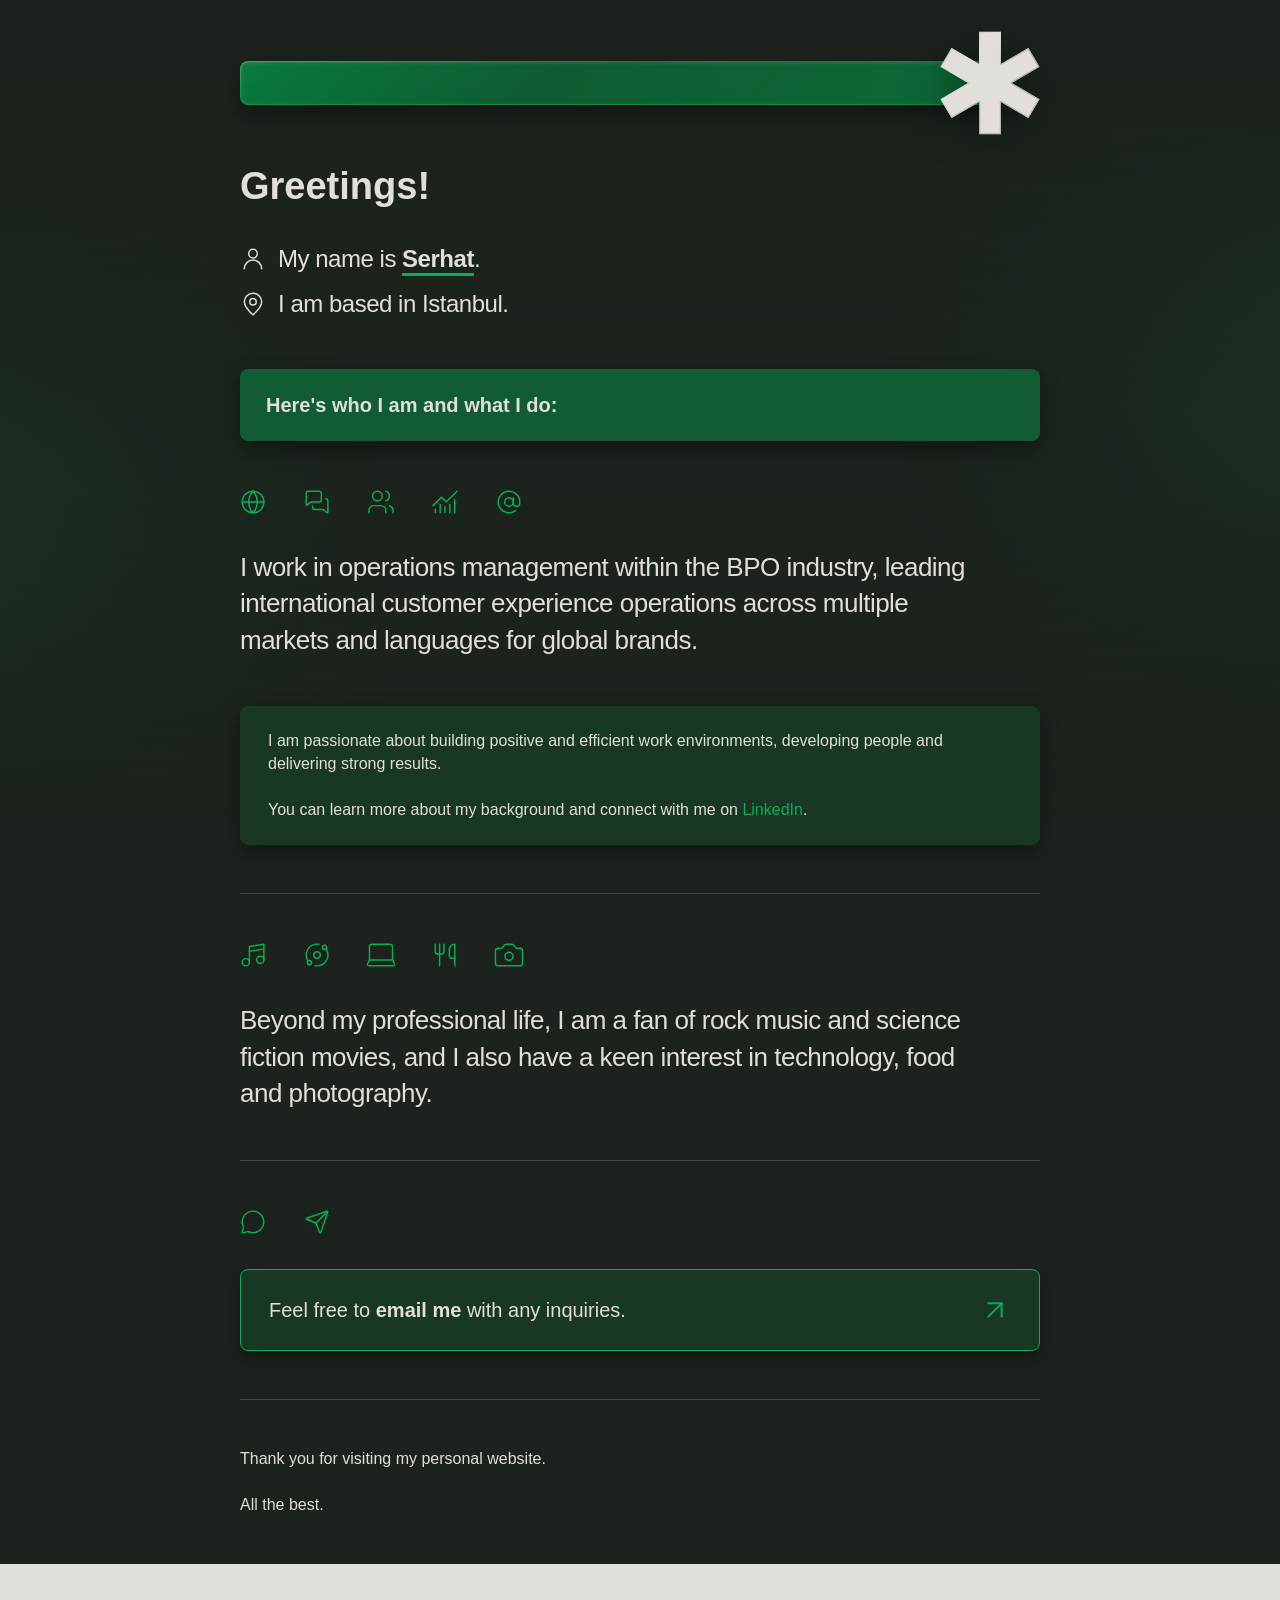
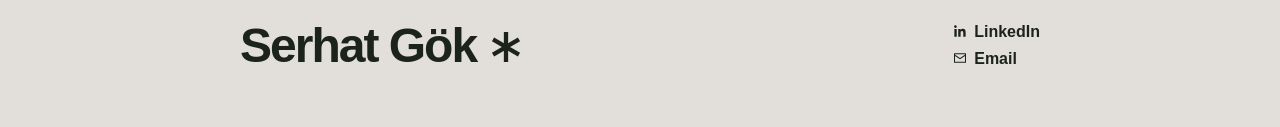
==== commit ad7feef8: "Add files via upload" ====
--- a/index.html
+++ b/index.html
@@ -1 +1 @@
-<!DOCTYPE html><html lang="en"><head><meta charset="UTF-8"><meta name="viewport" content="width=device-width, initial-scale=1.0"><meta name="author" content="Serhat Gök"><meta name="description" content="Personal website of Serhat Gök, including professional background, interests and contact information."><meta property="og:title" content="Serhat Gök"><meta property="og:description" content="Personal website of Serhat Gök, including professional background, interests and contact information."><meta property="og:type" content="website"><meta property="og:url" content="https://serhatgok.com"><meta property="og:image" content="https://serhatgok.com/og.jpg"><meta property="og:image:type" content="image/jpeg"><meta property="og:image:width" content="3600"><meta property="og:image:height" content="1890"><meta property="og:image:alt" content="Serhat Gök with a heavy asterisk symbol on a dark background."><meta name="twitter:card" content="summary_large_image"><title>Serhat Gök</title><link rel="canonical" href="https://serhatgok.com"><link rel="icon" href="./favicon.svg" type="image/svg+xml"><link rel="stylesheet" href="./style.css"><link rel="stylesheet" href="./extras.css"></head><body><header class="main sg-hero"><div class="sg-width sg-hero-inner"><div id="asterisk" class="sg-asterisk" tabindex="-1" aria-hidden="true" ontouchstart=""><svg viewBox="0 0 100 100"><defs><linearGradient id="sg-asterisk-glass-edge" x1="0%" y1="0%" x2="100%" y2="100%"><stop offset="0%" stop-color="color-mix(in srgb, currentColor 80%, var(--dusk))"/><stop offset="30%" stop-color="currentColor"/><stop offset="60%" stop-color="color-mix(in srgb, currentColor 72%, var(--dusk))"/><stop offset="100%" stop-color="color-mix(in srgb, currentColor 88%, var(--dusk))"/></linearGradient><clipPath id="sg-asterisk-glass-clip"><path d="M41 34.330667 L18.534839 21.22599 L9.465161 36.77401 L32.138286 50 L9.465161 63.22599 L18.534839 78.77401 L41 65.669333 L41 92 L59 92 L59 65.669333 L81.465161 78.77401 L90.534839 63.22599 L67.861714 50 L90.534839 36.77401 L81.465161 21.22599 L59 34.330667 L59 8 L41 8 Z"/></clipPath></defs><path d="M41 34.330667 L18.534839 21.22599 L9.465161 36.77401 L32.138286 50 L9.465161 63.22599 L18.534839 78.77401 L41 65.669333 L41 92 L59 92 L59 65.669333 L81.465161 78.77401 L90.534839 63.22599 L67.861714 50 L90.534839 36.77401 L81.465161 21.22599 L59 34.330667 L59 8 L41 8 Z"/><path d="M41 34.330667 L18.534839 21.22599 L9.465161 36.77401 L32.138286 50 L9.465161 63.22599 L18.534839 78.77401 L41 65.669333 L41 92 L59 92 L59 65.669333 L81.465161 78.77401 L90.534839 63.22599 L67.861714 50 L90.534839 36.77401 L81.465161 21.22599 L59 34.330667 L59 8 L41 8 Z" fill="none" stroke="url(#sg-asterisk-glass-edge)" stroke-width="2" stroke-linejoin="round" clip-path="url(#sg-asterisk-glass-clip)"/></svg></div><h1>Greetings!</h1><div class="sg-intro"><p class="sg-intro-line"><svg class="sg-intro-icon" viewBox="0 0 24 24" fill="none" stroke="currentColor" stroke-linecap="round" stroke-linejoin="round" aria-hidden="true"><path d="M20 21a8 8 0 0 0-16 0"/><circle cx="12" cy="7" r="4"/></svg><span class="sg-intro-text">My name is <span>Serhat</span>.</span></p><p class="sg-intro-line"><svg class="sg-intro-icon" viewBox="0 0 24 24" fill="none" stroke="currentColor" stroke-linecap="round" stroke-linejoin="round" aria-hidden="true"><path d="M20 10c0 5-8 12-8 12S4 15 4 10a8 8 0 1 1 16 0Z"/><circle cx="12" cy="10" r="3"/></svg><span class="sg-intro-text">I am based in Istanbul.</span></p></div></div></header><main class="main"><div class="sg-width"><h2>Here's who I am and what I do:</h2><section class="sg-section sg-work"><div class="sg-icons" aria-hidden="true"><svg class="section-icon" viewBox="0 0 24 24" fill="none" stroke="currentColor" stroke-linecap="round" stroke-linejoin="round" aria-hidden="true"><circle cx="12" cy="12" r="10"/><path d="M12 2a14.5 14.5 0 0 0 0 20 14.5 14.5 0 0 0 0-20"/><path d="M2 12h20"/></svg><svg class="section-icon" viewBox="0 0 24 24" fill="none" stroke="currentColor" stroke-linecap="round" stroke-linejoin="round" aria-hidden="true"><path d="M16 10a2 2 0 0 1-2 2H6.828a2 2 0 0 0-1.414.586l-2.202 2.202A.71.71 0 0 1 2 14.286V4a2 2 0 0 1 2-2h10a2 2 0 0 1 2 2z"/><path d="M20 9a2 2 0 0 1 2 2v10.286a.71.71 0 0 1-1.212.502l-2.202-2.202A2 2 0 0 0 17.172 19H10a2 2 0 0 1-2-2v-1"/></svg><svg class="section-icon" viewBox="0 0 24 24" fill="none" stroke="currentColor" stroke-linecap="round" stroke-linejoin="round" aria-hidden="true"><path d="M16 21v-2a4 4 0 0 0-4-4H6a4 4 0 0 0-4 4v2"/><path d="M16 3.128a4 4 0 0 1 0 7.744"/><path d="M22 21v-2a4 4 0 0 0-3-3.87"/><circle cx="9" cy="7" r="4"/></svg><svg class="section-icon" viewBox="0 0 24 24" fill="none" stroke="currentColor" stroke-linecap="round" stroke-linejoin="round" aria-hidden="true"><path d="M12 16v5"/><path d="M16 14v7"/><path d="M20 10v11"/><path d="m22 3-8.646 8.646a.5.5 0 0 1-.708 0L9.354 8.354a.5.5 0 0 0-.707 0L2 15"/><path d="M4 18v3"/><path d="M8 14v7"/></svg><svg class="section-icon" viewBox="0 0 24 24" fill="none" stroke="currentColor" stroke-linecap="round" stroke-linejoin="round" aria-hidden="true"><circle cx="12" cy="12" r="4"/><path d="M16 8v5a3 3 0 0 0 6 0v-1a10 10 0 1 0-4 8"/></svg></div><p class="sg-lead">I work in operations management within the BPO industry, leading international customer experience operations across multiple markets and languages for global brands.</p><div class="sg-details"><p>I am passionate about building positive and efficient work environments, developing people and delivering strong results.</p><p>You can learn more about my background and connect with me on <a href="https://linkedin.com/in/s3rhatgok" target="_blank" rel="noopener noreferrer" tabindex="0">LinkedIn</a>.</p></div></section><section class="sg-section sg-personal"><div class="sg-icons" aria-hidden="true"><svg class="section-icon" viewBox="0 0 24 24" fill="none" stroke="currentColor" stroke-linecap="round" stroke-linejoin="round" aria-hidden="true"><path d="M9 18V5l12-2v13"/><path d="m9 9 12-2"/><circle cx="6" cy="18" r="3"/><circle cx="18" cy="16" r="3"/></svg><svg class="section-icon" viewBox="0 0 24 24" fill="none" stroke="currentColor" stroke-linecap="round" stroke-linejoin="round" aria-hidden="true"><path d="M20.341 6.484A10 10 0 0 1 10.266 21.85"/><path d="M3.659 17.516A10 10 0 0 1 13.74 2.152"/><circle cx="12" cy="12" r="3"/><circle cx="19" cy="5" r="2"/><circle cx="5" cy="19" r="2"/></svg><svg class="section-icon laptop-icon" viewBox="0 0 24 24" fill="none" stroke="currentColor" stroke-linecap="round" stroke-linejoin="round" aria-hidden="true"><path d="M18 5a2 2 0 0 1 2 2v8.526a2 2 0 0 0 .212.897l1.068 2.127a1 1 0 0 1-.9 1.45H3.62a1 1 0 0 1-.9-1.45l1.068-2.127A2 2 0 0 0 4 15.526V7a2 2 0 0 1 2-2z"/><path d="M20.054 15.987H3.946"/></svg><svg class="section-icon" viewBox="0 0 24 24" fill="none" stroke="currentColor" stroke-linecap="round" stroke-linejoin="round" aria-hidden="true"><path d="M3 2v7c0 1.1.9 2 2 2h4a2 2 0 0 0 2-2V2"/><path d="M7 2v20"/><path d="M21 15V2a5 5 0 0 0-5 5v6c0 1.1.9 2 2 2h3Zm0 0v7"/></svg><svg class="section-icon" viewBox="0 0 24 24" fill="none" stroke="currentColor" stroke-linecap="round" stroke-linejoin="round" aria-hidden="true"><path d="M13.997 4a2 2 0 0 1 1.76 1.05l.486.9A2 2 0 0 0 18.003 7H20a2 2 0 0 1 2 2v9a2 2 0 0 1-2 2H4a2 2 0 0 1-2-2V9a2 2 0 0 1 2-2h1.997a2 2 0 0 0 1.759-1.048l.489-.904A2 2 0 0 1 10.004 4z"/><circle cx="12" cy="13" r="3"/></svg></div><p class="sg-lead">Beyond my professional life, I am a fan of rock music and science fiction movies, and I also have a keen interest in technology, food and photography.</p></section><section class="sg-section sg-closing"><div class="sg-icons" aria-hidden="true"><svg class="section-icon" viewBox="0 0 24 24" fill="none" stroke="currentColor" stroke-linecap="round" stroke-linejoin="round" aria-hidden="true"><path d="M2.992 16.342a2 2 0 0 1 .094 1.167l-1.065 3.29a1 1 0 0 0 1.236 1.168l3.413-.998a2 2 0 0 1 1.099.092 10 10 0 1 0-4.777-4.719"/></svg><svg class="section-icon" viewBox="0 0 24 24" fill="none" stroke="currentColor" stroke-linecap="round" stroke-linejoin="round" aria-hidden="true"><path d="M14.536 21.686a.5.5 0 0 0 .937-.024l6.5-19a.496.496 0 0 0-.635-.635l-19 6.5a.5.5 0 0 0-.024.937l7.93 3.18a2 2 0 0 1 1.112 1.11z"/><path d="m21.854 2.147-10.94 10.939"/></svg></div><a class="sg-email" href="mailto:info@serhatgok.com?subject=serhatgok%20Contact%20Inquiry" tabindex="0"><span>Feel free to <strong>email me</strong> with any inquiries.</span><svg class="section-icon" viewBox="0 0 24 24" fill="none" stroke="currentColor" stroke-linecap="round" stroke-linejoin="round" aria-hidden="true"><path d="M7 7h10v10"/><path d="M7 17 17 7"/></svg></a></section><section class="sg-signoff"><p>Thank you for visiting my personal website.</p><p>All the best.</p></section></div></main><footer><div id="footer"><div id="sg"><span>Serhat Gök</span><span class="footer-mark" aria-hidden="true"><svg class="footer-asterisk" viewBox="0 0 100 100"><path d="M50 8V92 M14 29L86 71 M14 71L86 29"/></svg></span></div><div id="contact"><a href="https://linkedin.com/in/s3rhatgok" target="_blank" rel="noopener noreferrer" tabindex="0"><span class="contact-symbol" aria-hidden="true"><svg class="icon" viewBox="0 0 24 24" aria-hidden="true"><path d="M20.45 20.45h-3.56v-5.57c0-1.33-.03-3.04-1.85-3.04-1.85 0-2.14 1.45-2.14 2.94v5.67H9.34V9h3.42v1.56h.05c.48-.9 1.64-1.85 3.37-1.85 3.6 0 4.27 2.37 4.27 5.46v6.28zM5.32 7.43a2.07 2.07 0 1 1 0-4.13 2.07 2.07 0 0 1 0 4.13zM7.1 20.45H3.54V9H7.1v11.45z"/></svg></span>LinkedIn</a><a href="mailto:info@serhatgok.com?subject=serhatgok%20Contact" tabindex="0"><span class="contact-symbol" aria-hidden="true"><svg class="icon" viewBox="0 0 24 24" aria-hidden="true"><path d="M3 5h18v14H3V5zm1.5 1.5v.7L12 12l7.5-4.8v-.7h-15zm15 11V9l-7.5 4.8L4.5 9v8.5h15z"/></svg></span>Email</a></div></div></footer><div id="Extras" role="dialog" aria-modal="true" aria-label="Extras" tabindex="-1"><div id="Extras-header"><button type="button" id="Extras-menu-button" aria-label="Menu" tabindex="0"><svg viewBox="0 0 24 24" aria-hidden="true"><path d="M3 6h18M3 12h18M3 18h18"/></svg></button><h2 id="Extras-active-title">Catch the Asterisk</h2><div id="Extras-game-status"><span id="Extras-game-remaining" aria-label="10 asterisks remaining"><span class="Extras-game-status-asterisk" aria-hidden="true"><svg viewBox="0 0 100 100"><path d="M50 8V92 M14 29L86 71 M14 71L86 29"/></svg></span><span id="Extras-game-remaining-count">10</span></span><button type="button" id="Extras-game-timer" aria-label="Pause game" tabindex="0"><svg class="Extras-game-timer-pause" viewBox="0 0 24 24" aria-hidden="true"><path d="M8 6v12M16 6v12"/></svg><svg class="Extras-game-timer-play" viewBox="0 0 24 24" aria-hidden="true" hidden><path d="M8 5l11 7-11 7Z"/></svg></button></div><button type="button" id="Extras-back" aria-label="Back to main page" tabindex="0"><svg viewBox="0 0 24 24" aria-hidden="true"><path d="M3 7h13a5.5 5.5 0 0 1 0 11H6M8 3 3 7l5 4"/></svg></button><nav id="Extras-menu"><button type="button" class="Extras-menu-item active" data-section="game" tabindex="-1">Catch the Asterisk</button><button type="button" class="Extras-menu-item" data-section="dice" tabindex="-1">Roll the Dice</button><button type="button" class="Extras-menu-item" data-section="rps" tabindex="-1">Rock Paper Scissors</button><button type="button" class="Extras-menu-item" data-section="clock" tabindex="-1">World Clock</button><button type="button" class="Extras-menu-item" data-section="qr" tabindex="-1">QR Code Generator</button></nav></div><section id="Extras-game" class="Extras-section active"><div class="Extras-section-content"><div id="Extras-game-intro"><p>Catch 10 <span class="Extras-game-inline-asterisk" aria-label="asterisk"><svg viewBox="0 0 100 100" aria-hidden="true"><path d="M50 8V92 M14 29L86 71 M14 71L86 29"/></svg></span> within 10 seconds</p><p id="Extras-game-start-best" hidden></p><button type="button" id="Extras-game-play" tabindex="0">Play</button><button type="button" class="Extras-game-reset" disabled tabindex="0">Reset</button></div></div><button type="button" id="Extras-game-target" aria-label="Catch the Asterisk" tabindex="-1"><svg viewBox="0 0 100 100" aria-hidden="true"><defs><linearGradient id="Extras-game-glass-edge" x1="0%" y1="0%" x2="100%" y2="100%"><stop offset="0%" stop-color="color-mix(in srgb, currentColor 80%, var(--dusk))"/><stop offset="30%" stop-color="currentColor"/><stop offset="60%" stop-color="color-mix(in srgb, currentColor 72%, var(--dusk))"/><stop offset="100%" stop-color="color-mix(in srgb, currentColor 88%, var(--dusk))"/></linearGradient><clipPath id="Extras-game-glass-clip"><path d="M40.00000000 32.58963001 L19.03871026 20.36221099 L8.96128974 37.63778901 L30.15365144 50.00000000 L8.96128974 62.36221099 L19.03871026 79.63778901 L40.00000000 67.41036999 L40.00000000 92.00000000 L60.00000000 92.00000000 L60.00000000 67.41036999 L80.96128974 79.63778901 L91.03871026 62.36221099 L69.84634856 50.00000000 L91.03871026 37.63778901 L80.96128974 20.36221099 L60.00000000 32.58963001 L60.00000000 8.00000000 L40.00000000 8.00000000 Z" fill="black" stroke="none"/></clipPath></defs><path d="M50 8V92 M14 29L86 71 M14 71L86 29"/><path d="M40.00000000 32.58963001 L19.03871026 20.36221099 L8.96128974 37.63778901 L30.15365144 50.00000000 L8.96128974 62.36221099 L19.03871026 79.63778901 L40.00000000 67.41036999 L40.00000000 92.00000000 L60.00000000 92.00000000 L60.00000000 67.41036999 L80.96128974 79.63778901 L91.03871026 62.36221099 L69.84634856 50.00000000 L91.03871026 37.63778901 L80.96128974 20.36221099 L60.00000000 32.58963001 L60.00000000 8.00000000 L40.00000000 8.00000000 Z" fill="none" stroke="url(#Extras-game-glass-edge)" stroke-width="2" stroke-linejoin="round" clip-path="url(#Extras-game-glass-clip)"/></svg></button><div class="Extras-section-content"><div id="Extras-game-result"><svg id="Extras-game-success-icon" class="Extras-game-result-icon" viewBox="0 0.92 48 44.16" aria-hidden="true"><path d="M8 25l8 8L37 12l5 5-26 26L3 30Z"/><path d="M13 5v8M9 9h8M40 34v8M36 38h8M28 3v4M26 5h4"/></svg><svg id="Extras-game-record-icon" class="Extras-game-result-icon" viewBox="0 -1.08 75 54.16" aria-hidden="true" hidden><path d="M24 9h27l-2 19c-.6 6-5.6 10-11.5 10S26.6 34 26 28Z" /><path d="M24.5 14H18v5c0 8 4 12 11 13M50.5 14H57v5c0 8-4 12-11 13M37.5 38v8M31 46h13l3 5H28Z" /><path d="M25 48C12 45 7 36 8 24M50 48c13-3 18-12 17-24" /><path d="M8 31c-5-1-6-5-5-9 4 1 6 4 5 9ZM10 38c-5 0-8-3-8-7 4 0 7 2 8 7ZM15 44c-5 2-9 0-11-4 4-1 8 0 11 4ZM9 34c4-2 6-5 5-9-4 1-6 4-5 9ZM13 41c4-3 4-7 2-10-3 3-4 6-2 10ZM20 47c3-4 2-8-1-11-3 3-3 7 1 11ZM67 31c5-1 6-5 5-9-4 1-6 4-5 9ZM65 38c5 0 8-3 8-7-4 0-7 2-8 7ZM60 44c5 2 9 0 11-4-4-1-8 0-11 4ZM66 34c-4-2-6-5-5-9 4 1 6 4 5 9ZM62 41c-4-3-4-7-2-10 3 3 4 6 2 10ZM55 47c-3-4-2-8 1-11 3 3 3 7-1 11" /><path d="M13 7v6M10 10h6M62 5v8M58 9h8M37.5 1v3" /><path transform="translate(30 14.5) scale(.15)" stroke-width="18" stroke-linecap="butt" d="M50 7V93 M13 28L87 72 M13 72L87 28" /></svg><svg id="Extras-game-timeout-icon" class="Extras-game-result-icon" xmlns="http://www.w3.org/2000/svg" viewBox="0 3.92 48 46.16" fill="none" stroke="var(--violet, #b564f7)" stroke-width="1.15" stroke-linecap="round" stroke-linejoin="round" aria-hidden="true" hidden><circle cx="24" cy="31" r="17"/><path d="M20 6h8v4h-8Z M24 10v4 M36 17l3-4 3 3-3 4 M24 19v12l8 5 M11 31h2 M35 31h2 M24 42v2"/></svg><h2 id="Extras-game-result-title">Nice catch!</h2><p id="Extras-game-lasttime"></p><p id="Extras-game-besttime"></p><button type="button" id="Extras-game-restart" tabindex="0">Play Again</button><button type="button" class="Extras-game-reset" disabled tabindex="0">Reset</button></div></div></section><section id="Extras-dice" class="Extras-section"><div class="Extras-section-content"><div id="Extras-dice-mode"><span>Single</span><label class="Extras-switch"><input id="Extras-dice-toggle" type="checkbox" aria-label="Switch between single and double dice" tabindex="0"><span class="Extras-switch-slider"></span></label><span>Double</span></div><div id="Extras-dice-area"><div class="Extras-dice-die" id="Extras-dice-die1"><span class="Extras-dice-dot"></span><span class="Extras-dice-dot"></span><span class="Extras-dice-dot"></span><span class="Extras-dice-dot"></span><span class="Extras-dice-dot"></span><span class="Extras-dice-dot"></span><span class="Extras-dice-dot"></span><span class="Extras-dice-dot"></span><span class="Extras-dice-dot"></span></div><div class="Extras-dice-die" id="Extras-dice-die2"><span class="Extras-dice-dot"></span><span class="Extras-dice-dot"></span><span class="Extras-dice-dot"></span><span class="Extras-dice-dot"></span><span class="Extras-dice-dot"></span><span class="Extras-dice-dot"></span><span class="Extras-dice-dot"></span><span class="Extras-dice-dot"></span><span class="Extras-dice-dot"></span></div></div><button type="button" id="Extras-dice-roll" tabindex="0">Roll</button><div id="Extras-dice-announcement" class="Extras-sr-only" aria-live="polite"></div></div></section><section id="Extras-rps" class="Extras-section"><div class="Extras-section-content"><div id="Extras-rps-mode"><span>Single</span><label class="Extras-switch"><input id="Extras-rps-toggle" type="checkbox" aria-label="Switch between single and double Rock Paper Scissors choices" tabindex="0"><span class="Extras-switch-slider"></span></label><span>Double</span></div><div id="Extras-rps-area"><div class="Extras-rps-choice" id="Extras-rps-choice2"></div><div class="Extras-rps-choice" id="Extras-rps-choice1"></div></div><div id="Extras-rps-result"><p id="Extras-rps-result-choice">Paper</p></div><button type="button" id="Extras-rps-roll" tabindex="0">Pick</button><div id="Extras-rps-announcement" class="Extras-sr-only" aria-live="polite"></div></div></section><section id="Extras-clock" class="Extras-section"><div class="Extras-section-content"><div id="Extras-clock-list"></div><button type="button" id="Extras-clock-add" tabindex="0"><span>+</span></button></div></section><section id="Extras-qr" class="Extras-section"><div class="Extras-section-content"><div id="Extras-qr-preview"><div id="Extras-qr-output"></div><button id="Extras-qr-remove" type="button" aria-label="Remove generated QR code" hidden tabindex="0">×</button></div><div id="Extras-qr-form"><div id="Extras-qr-single-control" class="Extras-qr-input-control"> <textarea id="Extras-qr-input" rows="1" placeholder="Enter URL" inputmode="url" autocomplete="url" autocapitalize="none" spellcheck="false" aria-label="Enter URL to generate a QR code" aria-errormessage="Extras-qr-input-error" tabindex="0"></textarea> <button id="Extras-qr-input-clear" type="button" aria-label="Clear input" tabindex="0">×</button><div id="Extras-qr-input-error" class="Extras-qr-error" aria-live="polite"></div></div><div class="Extras-qr-wifi-shell"><div id="Extras-qr-wifi-control" class="Extras-qr-wifi-control" hidden><div id="Extras-qr-wifi-summary" class="Extras-qr-wifi-summary" aria-hidden="true"><span id="Extras-qr-wifi-summary-empty">Enter Wi-Fi credentials</span><div id="Extras-qr-wifi-summary-values"><span id="Extras-qr-wifi-summary-name"></span><span id="Extras-qr-wifi-summary-pass"></span></div></div><div class="Extras-qr-wifi-fields"><div class="Extras-qr-wifi-field"><input id="Extras-qr-wifi-ssid" type="text" maxlength="64" autocomplete="off" autocapitalize="none" spellcheck="false" placeholder="Network Name" aria-label="Network Name" aria-errormessage="Extras-qr-wifi-error" tabindex="0"><button id="Extras-qr-wifi-ssid-clear" class="Extras-qr-wifi-clear" type="button" aria-label="Clear Network Name" tabindex="0">×</button></div><div class="Extras-qr-wifi-field Extras-qr-wifi-pass"><input id="Extras-qr-wifi-password" type="text" maxlength="64" autocomplete="off" autocapitalize="none" spellcheck="false" placeholder="Password" aria-label="Password" aria-errormessage="Extras-qr-wifi-error" tabindex="0"><button id="Extras-qr-wifi-password-clear" class="Extras-qr-wifi-clear" type="button" aria-label="Clear Password" tabindex="0">×</button></div></div></div><button id="Extras-qr-wifi-summary-clear" type="button" aria-label="Clear Wi-Fi credentials" hidden tabindex="0">×</button><div id="Extras-qr-wifi-error" class="Extras-qr-error" aria-live="polite"></div></div><div id="Extras-qr-actions"><div id="Extras-qr-generate-group"><button type="button" id="Extras-qr-generate" disabled tabindex="0">Generate</button><button type="button" id="Extras-qr-customize" aria-label="Customize QR code" aria-expanded="false" aria-controls="Extras-qr-customization" tabindex="0"><svg viewBox="0 0 24 24" aria-hidden="true"><path d="m7 9.5 5 5 5-5"/></svg></button></div><div id="Extras-qr-customization" hidden><div class="Extras-qr-custom-grid"><div class="Extras-qr-setting" data-qr-setting="type"><div class="Extras-qr-integrated-select"><div class="Extras-qr-type-control"><select id="Extras-qr-type" tabindex="0"><option value="url">URL</option><option value="text">Text</option><option value="wifi">Wi-Fi</option><option value="email">Email</option><option value="phone">Phone</option></select><svg viewBox="0 0 24 24" aria-hidden="true"><path d="M6 7L12 13L18 7"/></svg></div><div class="Extras-qr-setting-heading"><label class="Extras-qr-setting-label" for="Extras-qr-type">Type</label><button type="button" class="Extras-qr-setting-clear" data-qr-clear="type" aria-label="Reset type" hidden tabindex="0">×</button></div></div></div><div class="Extras-qr-setting" data-qr-setting="format"><div class="Extras-qr-choices" role="group" aria-labelledby="Extras-qr-format-label"><button type="button" data-qr-choice="format" data-value="png" aria-label="PNG" aria-pressed="false" tabindex="0">PNG</button><button type="button" data-qr-choice="format" data-value="svg" aria-label="SVG" aria-pressed="false" tabindex="0">SVG</button></div><div class="Extras-qr-setting-heading"><span class="Extras-qr-setting-label" id="Extras-qr-format-label">Format</span><button type="button" class="Extras-qr-setting-clear" data-qr-clear="format" aria-label="Reset format" hidden tabindex="0">×</button></div><select id="Extras-qr-format" hidden><option value="png">PNG</option><option value="svg">SVG</option></select></div><div class="Extras-qr-setting" data-qr-setting="pattern"><div class="Extras-qr-color-field"><input id="Extras-qr-pattern" type="color" value="#000000" aria-label="Choose pattern color" tabindex="0"><div class="Extras-qr-color-hex-wrap"><input id="Extras-qr-pattern-hex" class="Extras-qr-hex" type="text" placeholder=" " value="#000000" maxlength="7" spellcheck="false" aria-label="Pattern color hex value" tabindex="0"></div></div><div class="Extras-qr-setting-heading"><label class="Extras-qr-setting-label" for="Extras-qr-pattern-hex">Pattern</label><button id="Extras-qr-pattern-clear" class="Extras-qr-setting-clear" type="button" data-qr-clear="pattern" aria-label="Reset pattern color" hidden tabindex="0">×</button></div></div><div class="Extras-qr-setting" data-qr-setting="background"><div class="Extras-qr-color-field"><input id="Extras-qr-background" type="color" value="#ffffff" aria-label="Choose QR code background color" tabindex="0"><div class="Extras-qr-color-hex-wrap"><input id="Extras-qr-background-hex" class="Extras-qr-hex" type="text" placeholder=" " value="#ffffff" maxlength="7" spellcheck="false" aria-label="QR code background color hex value" tabindex="0"></div></div><div class="Extras-qr-setting-heading"><label class="Extras-qr-setting-label" for="Extras-qr-background-hex">Background</label><button id="Extras-qr-background-clear" class="Extras-qr-setting-clear" type="button" data-qr-clear="background" aria-label="Reset background color" hidden tabindex="0">×</button></div></div><div class="Extras-qr-setting" data-qr-setting="size"><div class="Extras-qr-choices" role="group" aria-labelledby="Extras-qr-size-label"><button type="button" data-qr-choice="size" data-value="600" aria-label="Small, 600 pixels" aria-pressed="false" tabindex="0">S</button><button type="button" data-qr-choice="size" data-value="1200" aria-label="Medium, 1200 pixels" aria-pressed="false" tabindex="0">M</button><button type="button" data-qr-choice="size" data-value="1800" aria-label="Large, 1800 pixels" aria-pressed="false" tabindex="0">L</button></div><div class="Extras-qr-setting-heading"><span class="Extras-qr-setting-label" id="Extras-qr-size-label">Size</span><span class="Extras-qr-size-separator" aria-hidden="true">•</span><span id="Extras-qr-size-value" class="Extras-qr-size-value" aria-hidden="true">1200 px</span><button type="button" class="Extras-qr-setting-clear" data-qr-clear="size" aria-label="Reset size" hidden tabindex="0">×</button></div><select id="Extras-qr-size" hidden><option value="600">Small</option><option value="1200">Medium</option><option value="1800">Large</option></select></div><div class="Extras-qr-setting" data-qr-setting="margin"><div class="Extras-qr-integrated-select"><div class="Extras-qr-margin-stepper" role="group" aria-labelledby="Extras-qr-margin-label"><button type="button" id="Extras-qr-margin-decrease" class="Extras-qr-margin-step" aria-label="Decrease margin" tabindex="0">−</button><span id="Extras-qr-margin-value" aria-hidden="true">2</span><button type="button" id="Extras-qr-margin-increase" class="Extras-qr-margin-step" aria-label="Increase margin" tabindex="0">+</button></div><div class="Extras-qr-setting-heading"><span class="Extras-qr-setting-label" id="Extras-qr-margin-label">Margin</span><button type="button" class="Extras-qr-setting-clear" data-qr-clear="margin" aria-label="Reset margin" hidden tabindex="0">×</button></div><input id="Extras-qr-margin" type="hidden" value="2"></div></div></div><div class="Extras-qr-custom-footer"><label class="Extras-qr-auto-update" for="Extras-qr-auto-update"><input id="Extras-qr-auto-update" type="checkbox" checked tabindex="0"><span>Auto update</span></label><button id="Extras-qr-customization-clear" type="button" aria-label="Reset QR appearance settings" disabled tabindex="0">Reset</button></div></div><button type="button" id="Extras-qr-download" disabled tabindex="0">Download</button></div></div></div></section></div> <script src="./extras.js"></script> </body></html>+<!DOCTYPE html><html lang="en"><head><meta charset="UTF-8"><meta name="viewport" content="width=device-width, initial-scale=1.0"><meta name="author" content="Serhat Gök"><meta name="description" content="Personal website of Serhat Gök, including professional background, interests and contact information."><meta property="og:title" content="Serhat Gök"><meta property="og:description" content="Personal website of Serhat Gök, including professional background, interests and contact information."><meta property="og:type" content="website"><meta property="og:url" content="https://serhatgok.com"><meta property="og:image" content="https://serhatgok.com/og.jpg"><meta property="og:image:type" content="image/jpeg"><meta property="og:image:width" content="3600"><meta property="og:image:height" content="1890"><meta property="og:image:alt" content="Serhat Gök with a heavy asterisk symbol on a dark background."><meta name="twitter:card" content="summary_large_image"><title>Serhat Gök</title><link rel="canonical" href="https://serhatgok.com"><link rel="icon" href="./favicon.svg" type="image/svg+xml"><link rel="stylesheet" href="./style.css"><link rel="stylesheet" href="./extras.css"></head><body><header class="main sg-hero"><div class="sg-width sg-hero-inner"><div id="asterisk" class="sg-asterisk" tabindex="-1" aria-hidden="true" ontouchstart=""><svg viewBox="0 0 100 100"><defs><linearGradient id="sg-asterisk-glass-edge" x1="0%" y1="0%" x2="100%" y2="100%"><stop offset="0%" stop-color="color-mix(in srgb, currentColor 80%, var(--dusk))"/><stop offset="30%" stop-color="currentColor"/><stop offset="60%" stop-color="color-mix(in srgb, currentColor 72%, var(--dusk))"/><stop offset="100%" stop-color="color-mix(in srgb, currentColor 88%, var(--dusk))"/></linearGradient><clipPath id="sg-asterisk-glass-clip"><path d="M41 34.330667 L18.534839 21.22599 L9.465161 36.77401 L32.138286 50 L9.465161 63.22599 L18.534839 78.77401 L41 65.669333 L41 92 L59 92 L59 65.669333 L81.465161 78.77401 L90.534839 63.22599 L67.861714 50 L90.534839 36.77401 L81.465161 21.22599 L59 34.330667 L59 8 L41 8 Z"/></clipPath></defs><path d="M41 34.330667 L18.534839 21.22599 L9.465161 36.77401 L32.138286 50 L9.465161 63.22599 L18.534839 78.77401 L41 65.669333 L41 92 L59 92 L59 65.669333 L81.465161 78.77401 L90.534839 63.22599 L67.861714 50 L90.534839 36.77401 L81.465161 21.22599 L59 34.330667 L59 8 L41 8 Z"/><path d="M41 34.330667 L18.534839 21.22599 L9.465161 36.77401 L32.138286 50 L9.465161 63.22599 L18.534839 78.77401 L41 65.669333 L41 92 L59 92 L59 65.669333 L81.465161 78.77401 L90.534839 63.22599 L67.861714 50 L90.534839 36.77401 L81.465161 21.22599 L59 34.330667 L59 8 L41 8 Z" fill="none" stroke="url(#sg-asterisk-glass-edge)" stroke-width="2" stroke-linejoin="round" clip-path="url(#sg-asterisk-glass-clip)"/></svg></div><h1>Greetings!</h1><div class="sg-intro"><p class="sg-intro-line"><svg class="sg-intro-icon" viewBox="0 0 24 24" fill="none" stroke="currentColor" stroke-linecap="round" stroke-linejoin="round" aria-hidden="true"><path d="M20 21a8 8 0 0 0-16 0"/><circle cx="12" cy="7" r="4"/></svg><span class="sg-intro-text">My name is <span>Serhat</span>.</span></p><p class="sg-intro-line"><svg class="sg-intro-icon" viewBox="0 0 24 24" fill="none" stroke="currentColor" stroke-linecap="round" stroke-linejoin="round" aria-hidden="true"><path d="M20 10c0 5-8 12-8 12S4 15 4 10a8 8 0 1 1 16 0Z"/><circle cx="12" cy="10" r="3"/></svg><span class="sg-intro-text">I am based in Istanbul.</span></p></div></div></header><main class="main"><div class="sg-width"><h2>Here's who I am and what I do:</h2><section class="sg-section sg-work"><div class="sg-icons" aria-hidden="true"><svg class="section-icon" viewBox="0 0 24 24" fill="none" stroke="currentColor" stroke-linecap="round" stroke-linejoin="round" aria-hidden="true"><circle cx="12" cy="12" r="10"/><path d="M12 2a14.5 14.5 0 0 0 0 20 14.5 14.5 0 0 0 0-20"/><path d="M2 12h20"/></svg><svg class="section-icon" viewBox="0.00162 0.00027 23.99676 23.99676" fill="none" stroke="currentColor" stroke-linecap="round" stroke-linejoin="round" aria-hidden="true"><path d="M16 10a2 2 0 0 1-2 2H6.828a2 2 0 0 0-1.414.586l-2.202 2.202A.71.71 0 0 1 2 14.286V4a2 2 0 0 1 2-2h10a2 2 0 0 1 2 2z"/><path d="M20 9a2 2 0 0 1 2 2v10.286a.71.71 0 0 1-1.212.502l-2.202-2.202A2 2 0 0 0 17.172 19H10a2 2 0 0 1-2-2v-1"/></svg><svg class="section-icon" viewBox="1.2 1.2 21.6 21.6" fill="none" stroke="currentColor" stroke-linecap="round" stroke-linejoin="round" aria-hidden="true"><path d="M16 21v-2a4 4 0 0 0-4-4H6a4 4 0 0 0-4 4v2"/><path d="M16 3.128a4 4 0 0 1 0 7.744"/><path d="M22 21v-2a4 4 0 0 0-3-3.87"/><circle cx="9" cy="7" r="4"/></svg><svg class="section-icon" viewBox="1.2 1.2 21.6 21.6" fill="none" stroke="currentColor" stroke-linecap="round" stroke-linejoin="round" aria-hidden="true"><path d="M12 16v5"/><path d="M16 14v7"/><path d="M20 10v11"/><path d="m22 3-8.646 8.646a.5.5 0 0 1-.708 0L9.354 8.354a.5.5 0 0 0-.707 0L2 15"/><path d="M4 18v3"/><path d="M8 14v7"/></svg><svg class="section-icon" viewBox="-0.07971 -0.02234 24.09924 24.09924" fill="none" stroke="currentColor" stroke-linecap="round" stroke-linejoin="round" aria-hidden="true"><circle cx="12" cy="12" r="4"/><path d="M16 8v5a3 3 0 0 0 6 0v-1a10 10 0 1 0-4 8"/></svg></div><p class="sg-lead">I work in operations management within the BPO industry, leading international customer experience operations across multiple markets and languages for global brands.</p><div class="sg-details"><p>I am passionate about building positive and efficient work environments, developing people and delivering strong results.</p><p>You can learn more about my background and connect with me on <a href="https://linkedin.com/in/s3rhatgok" target="_blank" rel="noopener noreferrer" tabindex="0">LinkedIn</a>.</p></div></section><section class="sg-section sg-personal"><div class="sg-icons" aria-hidden="true"><svg class="section-icon" viewBox="1.2 1.2 21.6 21.6" fill="none" stroke="currentColor" stroke-linecap="round" stroke-linejoin="round" aria-hidden="true"><path d="M9 18V5l12-2v13"/><path d="m9 9 12-2"/><circle cx="6" cy="18" r="3"/><circle cx="18" cy="16" r="3"/></svg><svg class="section-icon" viewBox="-0.01298 -0.01283 24.02664 24.02664" fill="none" stroke="currentColor" stroke-linecap="round" stroke-linejoin="round" aria-hidden="true"><path d="M20.341 6.484A10 10 0 0 1 10.266 21.85"/><path d="M3.659 17.516A10 10 0 0 1 13.74 2.152"/><circle cx="12" cy="12" r="3"/><circle cx="19" cy="5" r="2"/><circle cx="5" cy="19" r="2"/></svg><svg class="section-icon" viewBox="2.99999 3.5 18 18" fill="none" stroke="currentColor" stroke-linecap="round" stroke-linejoin="round" aria-hidden="true"><path d="M18 5a2 2 0 0 1 2 2v8.526a2 2 0 0 0 .212.897l1.068 2.127a1 1 0 0 1-.9 1.45H3.62a1 1 0 0 1-.9-1.45l1.068-2.127A2 2 0 0 0 4 15.526V7a2 2 0 0 1 2-2z"/><path d="M20.054 15.987H3.946"/></svg><svg class="section-icon" viewBox="0 0 24 24" fill="none" stroke="currentColor" stroke-linecap="round" stroke-linejoin="round" aria-hidden="true"><path d="M3 2v7c0 1.1.9 2 2 2h4a2 2 0 0 0 2-2V2"/><path d="M7 2v20"/><path d="M21 15V2a5 5 0 0 0-5 5v6c0 1.1.9 2 2 2h3Zm0 0v7"/></svg><svg class="section-icon" viewBox="2.4 2.4 19.2 19.2" fill="none" stroke="currentColor" stroke-linecap="round" stroke-linejoin="round" aria-hidden="true"><path d="M13.997 4a2 2 0 0 1 1.76 1.05l.486.9A2 2 0 0 0 18.003 7H20a2 2 0 0 1 2 2v9a2 2 0 0 1-2 2H4a2 2 0 0 1-2-2V9a2 2 0 0 1 2-2h1.997a2 2 0 0 0 1.759-1.048l.489-.904A2 2 0 0 1 10.004 4z"/><circle cx="12" cy="13" r="3"/></svg></div><p class="sg-lead">Beyond my professional life, I am a fan of rock music and science fiction movies, and I also have a keen interest in technology, food and photography.</p></section><section class="sg-section sg-closing"><div class="sg-icons" aria-hidden="true"><svg class="section-icon" viewBox="-0.09314 -0.09283 24.18504 24.18504" fill="none" stroke="currentColor" stroke-linecap="round" stroke-linejoin="round" aria-hidden="true"><path d="M2.992 16.342a2 2 0 0 1 .094 1.167l-1.065 3.29a1 1 0 0 0 1.236 1.168l3.413-.998a2 2 0 0 1 1.099.092 10 10 0 1 0-4.777-4.719"/></svg><svg class="section-icon" viewBox="-0.00014 -0.00385 24.00396 24.00396" fill="none" stroke="currentColor" stroke-linecap="round" stroke-linejoin="round" aria-hidden="true"><path d="M14.536 21.686a.5.5 0 0 0 .937-.024l6.5-19a.496.496 0 0 0-.635-.635l-19 6.5a.5.5 0 0 0-.024.937l7.93 3.18a2 2 0 0 1 1.112 1.11z"/><path d="m21.854 2.147-10.94 10.939"/></svg></div><a class="sg-email" href="mailto:info@serhatgok.com?subject=serhatgok%20Contact%20Inquiry" tabindex="0"><span>Feel free to <strong>email me</strong> with any inquiries.</span><svg class="section-icon" viewBox="0 0 24 24" fill="none" stroke="currentColor" stroke-linecap="round" stroke-linejoin="round" aria-hidden="true"><path d="M7 7h10v10"/><path d="M7 17 17 7"/></svg></a></section><section class="sg-signoff"><p>Thank you for visiting my personal website.</p><p>All the best.</p></section></div></main><footer><div id="footer"><div id="sg"><span>Serhat Gök</span><span class="footer-mark" aria-hidden="true"><svg class="footer-asterisk" viewBox="0 0 100 100"><path d="M50 8V92 M14 29L86 71 M14 71L86 29"/></svg></span></div><div id="contact"><a href="https://linkedin.com/in/s3rhatgok" target="_blank" rel="noopener noreferrer" tabindex="0"><span class="contact-symbol" aria-hidden="true"><svg class="icon" viewBox="0 0 24 24" aria-hidden="true"><path d="M20.45 20.45h-3.56v-5.57c0-1.33-.03-3.04-1.85-3.04-1.85 0-2.14 1.45-2.14 2.94v5.67H9.34V9h3.42v1.56h.05c.48-.9 1.64-1.85 3.37-1.85 3.6 0 4.27 2.37 4.27 5.46v6.28zM5.32 7.43a2.07 2.07 0 1 1 0-4.13 2.07 2.07 0 0 1 0 4.13zM7.1 20.45H3.54V9H7.1v11.45z"/></svg></span>LinkedIn</a><a href="mailto:info@serhatgok.com?subject=serhatgok%20Contact" tabindex="0"><span class="contact-symbol" aria-hidden="true"><svg class="icon" viewBox="0 0 24 24" aria-hidden="true"><path d="M3 5h18v14H3V5zm1.5 1.5v.7L12 12l7.5-4.8v-.7h-15zm15 11V9l-7.5 4.8L4.5 9v8.5h15z"/></svg></span>Email</a></div></div></footer><div id="Extras" role="dialog" aria-modal="true" aria-label="Extras" tabindex="-1"><div id="Extras-header"><button type="button" id="Extras-menu-button" aria-label="Menu" tabindex="0"><svg viewBox="0 0 24 24" aria-hidden="true"><path d="M3 6h18M3 12h18M3 18h18"/></svg></button><h2 id="Extras-active-title">Catch the Asterisk</h2><div id="Extras-game-status"><span id="Extras-game-remaining" aria-label="10 asterisks remaining"><span class="Extras-game-status-asterisk" aria-hidden="true"><svg viewBox="0 0 100 100"><path d="M50 8V92 M14 29L86 71 M14 71L86 29"/></svg></span><span id="Extras-game-remaining-count">10</span></span><button type="button" id="Extras-game-timer" aria-label="Pause game" tabindex="0"><svg class="Extras-game-timer-pause" viewBox="0 0 24 24" aria-hidden="true"><path d="M8 6v12M16 6v12"/></svg><svg class="Extras-game-timer-play" viewBox="0 0 24 24" aria-hidden="true" hidden><path d="M8 5l11 7-11 7Z"/></svg></button></div><button type="button" id="Extras-back" aria-label="Back to main page" tabindex="0"><svg viewBox="0 0 24 24" aria-hidden="true"><path d="M3 7h13a5.5 5.5 0 0 1 0 11H6M8 3 3 7l5 4"/></svg></button><nav id="Extras-menu"><button type="button" class="Extras-menu-item active" data-section="game" tabindex="-1">Catch the Asterisk</button><button type="button" class="Extras-menu-item" data-section="dice" tabindex="-1">Roll the Dice</button><button type="button" class="Extras-menu-item" data-section="rps" tabindex="-1">Rock Paper Scissors</button><button type="button" class="Extras-menu-item" data-section="clock" tabindex="-1">World Clock</button><button type="button" class="Extras-menu-item" data-section="qr" tabindex="-1">QR Code Generator</button></nav></div><section id="Extras-game" class="Extras-section active"><div class="Extras-section-content"><div id="Extras-game-intro"><p>Catch 10 <span class="Extras-game-inline-asterisk" aria-label="asterisk"><svg viewBox="0 0 100 100" aria-hidden="true"><path d="M50 8V92 M14 29L86 71 M14 71L86 29"/></svg></span> within 10 seconds</p><p id="Extras-game-start-best" hidden></p><button type="button" id="Extras-game-play" tabindex="0">Play</button><button type="button" class="Extras-game-reset" disabled tabindex="0">Reset</button></div></div><button type="button" id="Extras-game-target" aria-label="Catch the Asterisk" tabindex="-1"><svg viewBox="0 0 100 100" aria-hidden="true"><defs><linearGradient id="Extras-game-glass-edge" x1="0%" y1="0%" x2="100%" y2="100%"><stop offset="0%" stop-color="color-mix(in srgb, currentColor 80%, var(--dusk))"/><stop offset="30%" stop-color="currentColor"/><stop offset="60%" stop-color="color-mix(in srgb, currentColor 72%, var(--dusk))"/><stop offset="100%" stop-color="color-mix(in srgb, currentColor 88%, var(--dusk))"/></linearGradient><clipPath id="Extras-game-glass-clip"><path d="M40.00000000 32.58963001 L19.03871026 20.36221099 L8.96128974 37.63778901 L30.15365144 50.00000000 L8.96128974 62.36221099 L19.03871026 79.63778901 L40.00000000 67.41036999 L40.00000000 92.00000000 L60.00000000 92.00000000 L60.00000000 67.41036999 L80.96128974 79.63778901 L91.03871026 62.36221099 L69.84634856 50.00000000 L91.03871026 37.63778901 L80.96128974 20.36221099 L60.00000000 32.58963001 L60.00000000 8.00000000 L40.00000000 8.00000000 Z" fill="black" stroke="none"/></clipPath></defs><path d="M50 8V92 M14 29L86 71 M14 71L86 29"/><path d="M40.00000000 32.58963001 L19.03871026 20.36221099 L8.96128974 37.63778901 L30.15365144 50.00000000 L8.96128974 62.36221099 L19.03871026 79.63778901 L40.00000000 67.41036999 L40.00000000 92.00000000 L60.00000000 92.00000000 L60.00000000 67.41036999 L80.96128974 79.63778901 L91.03871026 62.36221099 L69.84634856 50.00000000 L91.03871026 37.63778901 L80.96128974 20.36221099 L60.00000000 32.58963001 L60.00000000 8.00000000 L40.00000000 8.00000000 Z" fill="none" stroke="url(#Extras-game-glass-edge)" stroke-width="2" stroke-linejoin="round" clip-path="url(#Extras-game-glass-clip)"/></svg></button><div class="Extras-section-content"><div id="Extras-game-result"><svg id="Extras-game-success-icon" class="Extras-game-result-icon" viewBox="0 0.92 48 44.16" aria-hidden="true"><path d="M8 25l8 8L37 12l5 5-26 26L3 30Z"/><path d="M13 5v8M9 9h8M40 34v8M36 38h8M28 3v4M26 5h4"/></svg><svg id="Extras-game-record-icon" class="Extras-game-result-icon" viewBox="0 -1.08 75 54.16" aria-hidden="true" hidden><path d="M24 9h27l-2 19c-.6 6-5.6 10-11.5 10S26.6 34 26 28Z" /><path d="M24.5 14H18v5c0 8 4 12 11 13M50.5 14H57v5c0 8-4 12-11 13M37.5 38v8M31 46h13l3 5H28Z" /><path d="M25 48C12 45 7 36 8 24M50 48c13-3 18-12 17-24" /><path d="M8 31c-5-1-6-5-5-9 4 1 6 4 5 9ZM10 38c-5 0-8-3-8-7 4 0 7 2 8 7ZM15 44c-5 2-9 0-11-4 4-1 8 0 11 4ZM9 34c4-2 6-5 5-9-4 1-6 4-5 9ZM13 41c4-3 4-7 2-10-3 3-4 6-2 10ZM20 47c3-4 2-8-1-11-3 3-3 7 1 11ZM67 31c5-1 6-5 5-9-4 1-6 4-5 9ZM65 38c5 0 8-3 8-7-4 0-7 2-8 7ZM60 44c5 2 9 0 11-4-4-1-8 0-11 4ZM66 34c-4-2-6-5-5-9 4 1 6 4 5 9ZM62 41c-4-3-4-7-2-10 3 3 4 6 2 10ZM55 47c-3-4-2-8 1-11 3 3 3 7-1 11" /><path d="M13 7v6M10 10h6M62 5v8M58 9h8M37.5 1v3" /><path transform="translate(30 14.5) scale(.15)" stroke-width="18" stroke-linecap="butt" d="M50 7V93 M13 28L87 72 M13 72L87 28" /></svg><svg id="Extras-game-timeout-icon" class="Extras-game-result-icon" xmlns="http://www.w3.org/2000/svg" viewBox="0 3.92 48 46.16" fill="none" stroke="var(--violet, #b564f7)" stroke-width="1.15" stroke-linecap="round" stroke-linejoin="round" aria-hidden="true" hidden><circle cx="24" cy="31" r="17"/><path d="M20 6h8v4h-8Z M24 10v4 M36 17l3-4 3 3-3 4 M24 19v12l8 5 M11 31h2 M35 31h2 M24 42v2"/></svg><h2 id="Extras-game-result-title">Nice catch!</h2><p id="Extras-game-lasttime"></p><p id="Extras-game-besttime"></p><button type="button" id="Extras-game-restart" tabindex="0">Play Again</button><button type="button" class="Extras-game-reset" disabled tabindex="0">Reset</button></div></div></section><section id="Extras-dice" class="Extras-section"><div class="Extras-section-content"><div id="Extras-dice-mode"><span>Single</span><label class="Extras-switch"><input id="Extras-dice-toggle" type="checkbox" aria-label="Switch between single and double dice" tabindex="0"><span class="Extras-switch-slider"></span></label><span>Double</span></div><div id="Extras-dice-area"><div class="Extras-dice-die" id="Extras-dice-die1"><span class="Extras-dice-dot"></span><span class="Extras-dice-dot"></span><span class="Extras-dice-dot"></span><span class="Extras-dice-dot"></span><span class="Extras-dice-dot"></span><span class="Extras-dice-dot"></span><span class="Extras-dice-dot"></span><span class="Extras-dice-dot"></span><span class="Extras-dice-dot"></span></div><div class="Extras-dice-die" id="Extras-dice-die2"><span class="Extras-dice-dot"></span><span class="Extras-dice-dot"></span><span class="Extras-dice-dot"></span><span class="Extras-dice-dot"></span><span class="Extras-dice-dot"></span><span class="Extras-dice-dot"></span><span class="Extras-dice-dot"></span><span class="Extras-dice-dot"></span><span class="Extras-dice-dot"></span></div></div><button type="button" id="Extras-dice-roll" tabindex="0">Roll</button><div id="Extras-dice-announcement" class="Extras-sr-only" aria-live="polite"></div></div></section><section id="Extras-rps" class="Extras-section"><div class="Extras-section-content"><div id="Extras-rps-mode"><span>Single</span><label class="Extras-switch"><input id="Extras-rps-toggle" type="checkbox" aria-label="Switch between single and double Rock Paper Scissors choices" tabindex="0"><span class="Extras-switch-slider"></span></label><span>Double</span></div><div id="Extras-rps-area"><div class="Extras-rps-choice" id="Extras-rps-choice2"></div><div class="Extras-rps-choice" id="Extras-rps-choice1"></div></div><div id="Extras-rps-result"><p id="Extras-rps-result-choice">Paper</p></div><button type="button" id="Extras-rps-roll" tabindex="0">Pick</button><div id="Extras-rps-announcement" class="Extras-sr-only" aria-live="polite"></div></div></section><section id="Extras-clock" class="Extras-section"><div class="Extras-section-content"><div id="Extras-clock-list"></div><button type="button" id="Extras-clock-add" tabindex="0"><span>+</span></button></div></section><section id="Extras-qr" class="Extras-section"><div class="Extras-section-content"><div id="Extras-qr-preview"><div id="Extras-qr-output"></div><button id="Extras-qr-remove" type="button" aria-label="Remove generated QR code" hidden tabindex="0">×</button></div><div id="Extras-qr-form"><div id="Extras-qr-single-control" class="Extras-qr-input-control"> <textarea id="Extras-qr-input" rows="1" placeholder="Enter URL" inputmode="url" autocomplete="url" autocapitalize="none" spellcheck="false" aria-label="Enter URL to generate a QR code" aria-errormessage="Extras-qr-input-error" tabindex="0"></textarea> <button id="Extras-qr-input-clear" type="button" aria-label="Clear input" tabindex="0">×</button><div id="Extras-qr-input-error" class="Extras-qr-error" aria-live="polite"></div></div><div class="Extras-qr-wifi-shell"><div id="Extras-qr-wifi-control" class="Extras-qr-wifi-control" hidden><div id="Extras-qr-wifi-summary" class="Extras-qr-wifi-summary" aria-hidden="true"><span id="Extras-qr-wifi-summary-empty">Enter Wi-Fi credentials</span><div id="Extras-qr-wifi-summary-values"><span id="Extras-qr-wifi-summary-name"></span><span id="Extras-qr-wifi-summary-pass"></span></div></div><div class="Extras-qr-wifi-fields"><div class="Extras-qr-wifi-field"><input id="Extras-qr-wifi-ssid" type="text" maxlength="64" autocomplete="off" autocapitalize="none" spellcheck="false" placeholder="Network Name" aria-label="Network Name" aria-errormessage="Extras-qr-wifi-error" tabindex="0"><button id="Extras-qr-wifi-ssid-clear" class="Extras-qr-wifi-clear" type="button" aria-label="Clear Network Name" tabindex="0">×</button></div><div class="Extras-qr-wifi-field Extras-qr-wifi-pass"><input id="Extras-qr-wifi-password" type="text" maxlength="64" autocomplete="off" autocapitalize="none" spellcheck="false" placeholder="Password" aria-label="Password" aria-errormessage="Extras-qr-wifi-error" tabindex="0"><button id="Extras-qr-wifi-password-clear" class="Extras-qr-wifi-clear" type="button" aria-label="Clear Password" tabindex="0">×</button></div></div></div><button id="Extras-qr-wifi-summary-clear" type="button" aria-label="Clear Wi-Fi credentials" hidden tabindex="0">×</button><div id="Extras-qr-wifi-error" class="Extras-qr-error" aria-live="polite"></div></div><div id="Extras-qr-actions"><div id="Extras-qr-generate-group"><button type="button" id="Extras-qr-generate" disabled tabindex="0">Generate</button><button type="button" id="Extras-qr-customize" aria-label="Customize QR code" aria-expanded="false" aria-controls="Extras-qr-customization" tabindex="0"><svg viewBox="0 0 24 24" aria-hidden="true"><path d="m7 9.5 5 5 5-5"/></svg></button></div><div id="Extras-qr-customization" hidden><div class="Extras-qr-custom-grid"><div class="Extras-qr-setting" data-qr-setting="type"><div class="Extras-qr-integrated-select"><div class="Extras-qr-type-control"><select id="Extras-qr-type" tabindex="0"><option value="url">URL</option><option value="text">Text</option><option value="wifi">Wi-Fi</option><option value="email">Email</option><option value="phone">Phone</option></select><svg viewBox="0 0 24 24" aria-hidden="true"><path d="M6 7L12 13L18 7"/></svg></div><div class="Extras-qr-setting-heading"><label class="Extras-qr-setting-label" for="Extras-qr-type">Type</label><button type="button" class="Extras-qr-setting-clear" data-qr-clear="type" aria-label="Reset type" hidden tabindex="0">×</button></div></div></div><div class="Extras-qr-setting" data-qr-setting="format"><div class="Extras-qr-choices" role="group" aria-labelledby="Extras-qr-format-label"><button type="button" data-qr-choice="format" data-value="png" aria-label="PNG" aria-pressed="false" tabindex="0">PNG</button><button type="button" data-qr-choice="format" data-value="svg" aria-label="SVG" aria-pressed="false" tabindex="0">SVG</button></div><div class="Extras-qr-setting-heading"><span class="Extras-qr-setting-label" id="Extras-qr-format-label">Format</span><button type="button" class="Extras-qr-setting-clear" data-qr-clear="format" aria-label="Reset format" hidden tabindex="0">×</button></div><select id="Extras-qr-format" hidden><option value="png">PNG</option><option value="svg">SVG</option></select></div><div class="Extras-qr-setting" data-qr-setting="pattern"><div class="Extras-qr-color-field"><input id="Extras-qr-pattern" type="color" value="#000000" aria-label="Choose pattern color" tabindex="0"><div class="Extras-qr-color-hex-wrap"><input id="Extras-qr-pattern-hex" class="Extras-qr-hex" type="text" placeholder=" " value="#000000" maxlength="7" spellcheck="false" aria-label="Pattern color hex value" tabindex="0"></div></div><div class="Extras-qr-setting-heading"><label class="Extras-qr-setting-label" for="Extras-qr-pattern-hex">Pattern</label><button id="Extras-qr-pattern-clear" class="Extras-qr-setting-clear" type="button" data-qr-clear="pattern" aria-label="Reset pattern color" hidden tabindex="0">×</button></div></div><div class="Extras-qr-setting" data-qr-setting="background"><div class="Extras-qr-color-field"><input id="Extras-qr-background" type="color" value="#ffffff" aria-label="Choose QR code background color" tabindex="0"><div class="Extras-qr-color-hex-wrap"><input id="Extras-qr-background-hex" class="Extras-qr-hex" type="text" placeholder=" " value="#ffffff" maxlength="7" spellcheck="false" aria-label="QR code background color hex value" tabindex="0"></div></div><div class="Extras-qr-setting-heading"><label class="Extras-qr-setting-label" for="Extras-qr-background-hex">Background</label><button id="Extras-qr-background-clear" class="Extras-qr-setting-clear" type="button" data-qr-clear="background" aria-label="Reset background color" hidden tabindex="0">×</button></div></div><div class="Extras-qr-setting" data-qr-setting="size"><div class="Extras-qr-choices" role="group" aria-labelledby="Extras-qr-size-label"><button type="button" data-qr-choice="size" data-value="600" aria-label="Small, 600 pixels" aria-pressed="false" tabindex="0">S</button><button type="button" data-qr-choice="size" data-value="1200" aria-label="Medium, 1200 pixels" aria-pressed="false" tabindex="0">M</button><button type="button" data-qr-choice="size" data-value="1800" aria-label="Large, 1800 pixels" aria-pressed="false" tabindex="0">L</button></div><div class="Extras-qr-setting-heading"><span class="Extras-qr-setting-label" id="Extras-qr-size-label">Size</span><span class="Extras-qr-size-separator" aria-hidden="true">•</span><span id="Extras-qr-size-value" class="Extras-qr-size-value" aria-hidden="true">1200 px</span><button type="button" class="Extras-qr-setting-clear" data-qr-clear="size" aria-label="Reset size" hidden tabindex="0">×</button></div><select id="Extras-qr-size" hidden><option value="600">Small</option><option value="1200">Medium</option><option value="1800">Large</option></select></div><div class="Extras-qr-setting" data-qr-setting="margin"><div class="Extras-qr-integrated-select"><div class="Extras-qr-margin-stepper" role="group" aria-labelledby="Extras-qr-margin-label"><button type="button" id="Extras-qr-margin-decrease" class="Extras-qr-margin-step" aria-label="Decrease margin" tabindex="0">−</button><span id="Extras-qr-margin-value" aria-hidden="true">2</span><button type="button" id="Extras-qr-margin-increase" class="Extras-qr-margin-step" aria-label="Increase margin" tabindex="0">+</button></div><div class="Extras-qr-setting-heading"><span class="Extras-qr-setting-label" id="Extras-qr-margin-label">Margin</span><button type="button" class="Extras-qr-setting-clear" data-qr-clear="margin" aria-label="Reset margin" hidden tabindex="0">×</button></div><input id="Extras-qr-margin" type="hidden" value="2"></div></div></div><div class="Extras-qr-custom-footer"><label class="Extras-qr-auto-update" for="Extras-qr-auto-update"><input id="Extras-qr-auto-update" type="checkbox" checked tabindex="0"><span>Auto update</span></label><button id="Extras-qr-customization-clear" type="button" aria-label="Reset QR appearance settings" disabled tabindex="0">Reset</button></div></div><button type="button" id="Extras-qr-download" disabled tabindex="0">Download</button></div></div></div></section></div> <script src="./extras.js"></script> </body></html>
--- a/style.css
+++ b/style.css
@@ -1 +1 @@
-:root{--dusk:#1c231c;--emerald:#209d50;--jade:#00b159;--violet:#b564f7;--lavender:#e7dafb;--oyster:#e2dfda;--transition:.2s ease;--shadow:0 8px 20px #0006;--site-header-top:63px;--site-header-height:40px}*{box-sizing:border-box;cursor:default;background:0 0;border:none;margin:0;padding:0;line-height:1.4;text-decoration:none;list-style:none}body{color:var(--oyster);background:var(--dusk);isolation:isolate;font-family:-apple-system,BlinkMacSystemFont,Segoe UI,Roboto,Helvetica,Arial,sans-serif;font-size:16px}body:before{content:"";z-index:-1;pointer-events:none;background:linear-gradient(to bottom, var(--dusk) 0, var(--dusk) max(80px, 8%), transparent 45%, transparent 55%, var(--dusk) calc(100% - max(80px, 8%))), radial-gradient(ellipse 36% 72% at -4% 74%, color-mix(in srgb, var(--emerald) 12%, transparent) 0%, color-mix(in srgb, var(--emerald) 6%, transparent) 50%, transparent 100%), radial-gradient(ellipse 36% 72% at 104% 28%, color-mix(in srgb, var(--emerald) 12%, transparent) 0%, color-mix(in srgb, var(--emerald) 6%, transparent) 50%, transparent 100%);position:fixed;inset:0}b{font-weight:700}a,a:link,a:visited,a:active{color:var(--jade);cursor:pointer}a:hover{text-decoration:underline}@media (hover:hover) and (pointer:fine){a:hover::selection{color:var(--oyster);text-decoration:inherit;text-decoration-color:currentColor}}h1{margin-bottom:22px;font-size:36px;font-weight:700}h2{margin-bottom:22px;font-size:24px;font-weight:700}hr{border:0;border-top:1px solid color-mix(in srgb, var(--oyster) 20%, transparent)}::selection{color:var(--dusk);background-color:color(srgb .12549 .615686 .313726/.9999)}:focus-visible{outline:2px solid var(--emerald);outline-offset:2px}#sg{letter-spacing:-2px;transition:color var(--transition);font-size:clamp(32px,5vw,48px);font-weight:700}#sg:hover{color:var(--emerald)}#sg span{display:inline-block}.main .sg-width{width:min(800px,100% - 100px);margin:0 auto}.main.sg-hero{--asterisk-top:22px;--asterisk-size:122px;position:relative}.main .sg-hero-inner{padding:170px 0 48px;position:relative}.main .sg-asterisk{top:var(--asterisk-top);width:var(--asterisk-size);height:var(--asterisk-size);color:var(--oyster);z-index:1001;-webkit-tap-highlight-color:transparent;transition:color var(--transition);position:fixed;right:calc(max(50% - 400px,50px) - 5px)}.main .sg-asterisk svg{fill:currentColor;stroke:none;width:100%;height:100%;filter:drop-shadow(var(--shadow));transform-origin:calc(50% - 6px);transition:transform var(--transition);position:relative;left:6px}.main .sg-asterisk:hover,.main .sg-asterisk:active{color:var(--emerald)}.main .sg-asterisk:hover svg,.main .sg-asterisk:active svg{transform:rotate(20deg)}.main h1{letter-spacing:normal;margin-bottom:26px;font-size:38px;font-weight:700;line-height:1.1}.main .sg-intro{letter-spacing:-.02em;flex-direction:column;gap:10px;font-size:clamp(20px,3vw,24px);line-height:1.4;display:flex}.main .sg-intro-line{align-items:center;gap:12px;display:flex}.main .sg-intro-icon{width:26px;height:26px;color:var(--oyster);stroke-width:1.35px;flex:0 0 26px;display:block}.main .sg-intro-text>span{text-decoration:underline;text-decoration-color:var(--emerald);text-underline-offset:6px;font-weight:700;text-decoration-thickness:3px}.main h2{background:color-mix(in srgb, var(--emerald) 40%, var(--dusk));color:var(--oyster);box-shadow:var(--shadow);border-radius:8px;margin:0;padding:22px 26px;font-size:20px;font-weight:600}.main .sg-section{padding:48px 0}.main .sg-icons{color:var(--emerald);flex-wrap:wrap;align-items:center;gap:34px;margin-bottom:32px;display:flex}.main .sg-icons>*{flex:0 0 26px;width:26px;height:26px;display:block}.main .sg-icons svg{stroke-width:1.35px;width:26px;max-width:none;height:26px;max-height:none}.main .sg-icons .laptop-icon{transform:scale(1.12)}.main .sg-lead{letter-spacing:-.02em;max-width:760px;font-size:clamp(22px,3.2vw,26px);font-weight:400;line-height:1.4}.main .sg-details{max-width:600px;margin-top:34px}.main .sg-details p{margin-bottom:22px;font-size:16px;line-height:1.4}.main .sg-details p:last-child{margin-bottom:0}.main a *{cursor:pointer}.main .sg-work{display:block}.main .sg-work .sg-details{background:color-mix(in srgb, var(--emerald) 14%, var(--dusk));max-width:none;box-shadow:var(--shadow);border:0;border-radius:8px;margin:40px 0 0;padding:24px 28px}.main .sg-personal{border-top:1px solid color-mix(in srgb, var(--oyster) 20%, transparent);padding:48px 0;display:block}.main .sg-personal .sg-icons{justify-content:flex-start;margin-bottom:32px}.main .sg-closing{text-align:left;border-top:1px solid color-mix(in srgb, var(--oyster) 20%, transparent);padding:48px 0}.main .sg-closing .sg-icons{justify-content:flex-start;margin-bottom:32px}.main .sg-email{background:color-mix(in srgb, var(--emerald) 14%, var(--dusk));border:1px solid var(--emerald);width:100%;color:var(--oyster);box-shadow:var(--shadow);transition:background var(--transition), color var(--transition);border-radius:8px;justify-content:space-between;align-items:center;gap:24px;padding:24px 28px;font-size:20px;font-weight:400;display:flex}.main .sg-email strong{font-weight:700}.main .sg-email svg{stroke-width:1.5px;width:32px;height:32px;color:var(--emerald);flex-shrink:0}.main .sg-email:hover{background:color-mix(in srgb, var(--emerald) 28%, var(--dusk));color:var(--oyster);text-decoration:none}.main .sg-signoff{border-top:1px solid color-mix(in srgb, var(--oyster) 20%, transparent);padding:48px 0;font-size:16px}.main .sg-signoff p+p{margin-top:22px}body>header,body>main{color:var(--oyster);background:0 0}footer{background:var(--oyster);width:100%;color:var(--dusk);justify-content:center;align-items:center;margin:0 auto;display:flex}#footer{justify-content:space-between;align-items:center;width:min(800px,100% - 100px);margin:50px auto;display:flex}#sg .footer-mark{transition:transform var(--transition);margin-left:.25em}#sg:hover .footer-mark{transform:rotate(20deg)}#sg .footer-asterisk{fill:none;stroke:currentColor;stroke-width:12px;stroke-linecap:butt;vertical-align:-.05em;width:.75em;height:.75em;margin-left:0}#contact{flex-direction:column;align-items:flex-start;gap:4px;display:flex}#contact a{color:var(--dusk);transition:color var(--transition);font-weight:600}#contact a:hover{color:var(--jade);text-decoration:none}#contact a *{cursor:pointer}#contact .contact-symbol{margin-right:4px;display:inline-block}#contact .icon{fill:currentColor;vertical-align:-2px;width:16px;height:16px;margin-right:2px}#asterisk,#sg{touch-action:manipulation}.main .section-icon{display:block}.main svg,.main svg *{-webkit-user-select:none;user-select:none}body>header.main,body>main.main{justify-content:center;align-items:center;width:100%;display:flex}.main.sg-hero:before{content:"";left:max(50% - 400px,50px);right:calc(max(calc(50% - 400px), 50px) - 5px + (var(--asterisk-size) / 2) - 6px);top:var(--site-header-top);height:var(--site-header-height);background:var(--emerald);box-shadow:var(--shadow);z-index:1000;pointer-events:auto;border-radius:8px;position:fixed}@supports (backdrop-filter:blur(4px)){.main.sg-hero:before{background:linear-gradient(135deg, color-mix(in srgb, var(--emerald) 36%, transparent), transparent 40%, color-mix(in srgb, var(--emerald) 16%, transparent)), color-mix(in srgb, var(--emerald) 40%, transparent);backdrop-filter:blur(4px)saturate(160%);box-shadow:inset 0 1px 4px color-mix(in srgb, var(--oyster) 24%, transparent), inset 0 -1px 0 color-mix(in srgb, var(--emerald) 36%, transparent), inset 1px 0 0 color-mix(in srgb, var(--emerald) 30%, transparent), inset -1px 0 0 color-mix(in srgb, var(--emerald) 20%, transparent), var(--shadow)}}@supports (mask-composite:exclude) or (-webkit-mask-composite:xor){@supports (backdrop-filter:blur(4px)){.main.sg-hero:after{content:"";left:max(50% - 400px,50px);right:calc(max(calc(50% - 400px), 50px) - 5px + (var(--asterisk-size) / 2) - 6px);top:var(--site-header-top);height:var(--site-header-height);z-index:1000;background:radial-gradient(ellipse 55% 65% at 0% 0%, color-mix(in srgb, var(--oyster) 24%, transparent), transparent 100%);box-sizing:border-box;-webkit-mask-composite:xor;pointer-events:none;border-radius:8px;padding:1px;position:fixed;-webkit-mask-image:linear-gradient(#fff 0 0),linear-gradient(#fff 0 0);mask-image:linear-gradient(#fff 0 0),linear-gradient(#fff 0 0);-webkit-mask-position:0 0,0 0;mask-position:0 0,0 0;-webkit-mask-size:auto,auto;mask-size:auto,auto;-webkit-mask-repeat:repeat,repeat;mask-repeat:repeat,repeat;-webkit-mask-clip:content-box,border-box;mask-clip:content-box,border-box;-webkit-mask-origin:content-box,border-box;mask-origin:content-box,border-box;mask-composite:exclude;mask-mode:match-source,match-source}}}#sg .footer-mark,#sg .footer-mark *,#contact .contact-symbol,#contact .contact-symbol *{-webkit-user-select:none;user-select:none}#Extras{display:none}@media (width<=600px){:root{--site-header-top:47px;--site-header-height:36px}.main .sg-width{width:min(800px,100% - 60px)}.main.sg-hero{--asterisk-top:12px;--asterisk-size:106px}.main .sg-hero-inner{padding:140px 0 40px}.main h2{margin:0;padding:20px 22px;font-size:20px}.main .sg-section{padding:40px 0}.main .sg-icons{gap:24px;margin-bottom:32px}.main .sg-icons>*{flex-basis:26px;width:26px;height:26px}.main .sg-icons svg{width:26px;height:26px}.main .sg-details p{font-size:16px}.main .sg-work .sg-details{margin-top:34px;padding:22px 24px}.main .sg-personal{padding:40px 0}.main .sg-personal .sg-icons{margin-bottom:32px}.main .sg-closing{padding:40px 0}.main .sg-email{gap:18px;padding:22px 24px;font-size:18px}.main .sg-signoff{padding:40px 0}#footer{width:min(800px,100% - 60px);margin:40px auto}#sg{letter-spacing:-1px}.main.sg-hero:before,.main.sg-hero:after{left:30px;right:calc(25px + (var(--asterisk-size) / 2) - 6px)}.main .sg-asterisk{right:25px}}@media (width<=360px){#footer{width:calc(100% - 32px)}#sg{white-space:nowrap;flex-shrink:0;align-items:center;font-size:28px;display:flex}#contact{flex-shrink:0;font-size:16px}}+:root{--dusk:#1c231c;--jade:#00b159;--violet:#b564f7;--oyster:#e2dfda;--transition:.2s ease;--shadow:0 8px 20px #0006;--site-header-top:61px;--site-header-height:44px}*{box-sizing:border-box;cursor:default;background:0 0;border:none;margin:0;padding:0;line-height:1.4;text-decoration:none;list-style:none}body{color:var(--oyster);background:var(--dusk);isolation:isolate;font-family:-apple-system,BlinkMacSystemFont,Segoe UI,Roboto,Helvetica,Arial,sans-serif;font-size:16px}body:before{content:"";z-index:-1;pointer-events:none;background:linear-gradient(to bottom, var(--dusk) 0, var(--dusk) max(80px, 8%), transparent 45%, transparent 55%, var(--dusk) calc(100% - max(80px, 8%))), radial-gradient(ellipse 36% 72% at -4% 74%, color-mix(in srgb, var(--jade) 10%, transparent) 0%, color-mix(in srgb, var(--jade) 4%, transparent) 50%, transparent 100%), radial-gradient(ellipse 36% 72% at 104% 28%, color-mix(in srgb, var(--jade) 10%, transparent) 0%, color-mix(in srgb, var(--jade) 4%, transparent) 50%, transparent 100%);position:fixed;inset:0}b{font-weight:700}a,a:link,a:visited,a:active{color:var(--jade);cursor:pointer}a:hover{text-decoration:underline}@media (hover:hover) and (pointer:fine){a:hover::selection{color:var(--oyster);text-decoration:inherit;text-decoration-color:currentColor}}h1{margin-bottom:22px;font-size:36px;font-weight:700}h2{margin-bottom:22px;font-size:24px;font-weight:700}hr{border:0;border-top:1px solid color-mix(in srgb, var(--oyster) 20%, transparent)}::selection{color:var(--dusk);background-color:color(srgb 0 .694118 .34902/.9999)}:focus-visible{outline:2px solid var(--jade);outline-offset:2px}#sg{letter-spacing:-2px;transition:color var(--transition);font-size:clamp(32px,5vw,48px);font-weight:700}#sg:hover{color:var(--jade)}#sg span{display:inline-block}.main .sg-width{width:min(800px,100% - 100px);margin:0 auto}.main.sg-hero{--asterisk-top:22px;--asterisk-size:122px;position:relative}.main .sg-hero-inner{padding:calc(var(--site-header-top) + var(--site-header-height) + var(--site-header-top)) 0 48px;position:relative}.main .sg-asterisk{top:var(--asterisk-top);width:var(--asterisk-size);height:var(--asterisk-size);color:var(--oyster);z-index:1001;-webkit-tap-highlight-color:transparent;transition:color var(--transition);position:fixed;right:calc(max(50% - 400px,50px) - 5px)}.main .sg-asterisk svg{fill:currentColor;stroke:none;width:100%;height:100%;filter:drop-shadow(var(--shadow));transform-origin:calc(50% - 6px);transition:transform var(--transition);position:relative;left:6px}.main .sg-asterisk:hover,.main .sg-asterisk:active{color:var(--jade)}.main .sg-asterisk:hover svg,.main .sg-asterisk:active svg{transform:rotate(20deg)}.main h1{letter-spacing:normal;margin-bottom:34px;font-size:38px;font-weight:700;line-height:1.1}.main .sg-intro{letter-spacing:-.02em;flex-direction:column;gap:12px;font-size:clamp(20px,3vw,24px);line-height:1.4;display:flex}.main .sg-intro-line{align-items:center;gap:12px;display:flex}.main .sg-intro-icon{width:26px;height:26px;color:var(--oyster);stroke-width:1.35px;flex:0 0 26px;display:block}.main .sg-intro-text>span{text-decoration:underline;text-decoration-color:var(--jade);text-underline-offset:6px;font-weight:700;text-decoration-thickness:3px}.main h2{background:color-mix(in srgb, var(--jade) 40%, var(--dusk));color:var(--oyster);box-shadow:var(--shadow);border-radius:8px;margin:0;padding:22px 26px;font-size:20px;font-weight:600}.main .sg-section{padding:48px 0}.main .sg-icons{color:var(--jade);flex-wrap:wrap;align-items:center;gap:38px;margin-bottom:34px;display:flex}.main .sg-icons>*{flex:0 0 26px;width:26px;height:26px;display:block}.main .sg-icons svg{stroke-width:1.35px;width:26px;max-width:none;height:26px;max-height:none}.main .sg-lead{letter-spacing:-.02em;max-width:760px;font-size:clamp(22px,3.2vw,26px);font-weight:400;line-height:1.4}.main .sg-details{max-width:600px;margin-top:34px}.main .sg-details p{margin-bottom:24px;font-size:16px;line-height:1.4}.main .sg-details p:last-child{margin-bottom:0}.main a *{cursor:pointer}.main .sg-work{display:block}.main .sg-work .sg-details{background:color-mix(in srgb, var(--jade) 14%, var(--dusk));max-width:none;box-shadow:var(--shadow);border:0;border-radius:8px;margin:48px 0 0;padding:24px 28px}.main .sg-personal{border-top:1px solid color-mix(in srgb, var(--oyster) 20%, transparent);padding:48px 0;display:block}.main .sg-personal .sg-icons{justify-content:flex-start;margin-bottom:34px}.main .sg-closing{text-align:left;border-top:1px solid color-mix(in srgb, var(--oyster) 20%, transparent);padding:48px 0}.main .sg-closing .sg-icons{justify-content:flex-start;margin-bottom:34px}.main .sg-email{background:color-mix(in srgb, var(--jade) 14%, var(--dusk));border:1px solid var(--jade);width:100%;color:var(--oyster);box-shadow:var(--shadow);transition:background var(--transition), color var(--transition);border-radius:8px;justify-content:space-between;align-items:center;gap:24px;padding:24px 28px;font-size:20px;font-weight:400;display:flex}.main .sg-email strong{font-weight:700}.main .sg-email svg{stroke-width:1.5px;width:32px;height:32px;color:var(--jade);flex-shrink:0}.main .sg-email:hover{background:color-mix(in srgb, var(--jade) 28%, var(--dusk));color:var(--oyster);text-decoration:none}.main .sg-signoff{border-top:1px solid color-mix(in srgb, var(--oyster) 20%, transparent);padding:48px 0;font-size:16px}.main .sg-signoff p+p{margin-top:24px}body>header,body>main{color:var(--oyster);background:0 0}footer{background:var(--oyster);width:100%;color:var(--dusk);justify-content:center;align-items:center;margin:0 auto;display:flex}#footer{justify-content:space-between;align-items:center;width:min(800px,100% - 100px);margin:48px auto;display:flex}#sg .footer-mark{transition:transform var(--transition);margin-left:.25em}#sg:hover .footer-mark{transform:rotate(20deg)}#sg .footer-asterisk{fill:none;stroke:currentColor;stroke-width:12px;stroke-linecap:butt;vertical-align:-.05em;width:.75em;height:.75em;margin-left:0}#contact{flex-direction:column;align-items:flex-start;gap:4px;display:flex}#contact a{color:var(--dusk);transition:color var(--transition);font-weight:600}#contact a:hover{color:var(--jade);text-decoration:none}#contact a *{cursor:pointer}#contact .contact-symbol{margin-right:4px;display:inline-block}#contact .icon{fill:currentColor;vertical-align:-2px;width:16px;height:16px;margin-right:2px}#asterisk,#sg{touch-action:manipulation}.main .section-icon{display:block}.main svg,.main svg *{-webkit-user-select:none;user-select:none}body>header.main,body>main.main{justify-content:center;align-items:center;width:100%;display:flex}.main.sg-hero:before{content:"";left:max(50% - 400px,50px);right:calc(max(calc(50% - 400px), 50px) - 5px + (var(--asterisk-size) / 2) - 6px);top:var(--site-header-top);height:var(--site-header-height);background:var(--jade);box-shadow:var(--shadow);z-index:1000;pointer-events:auto;border-radius:8px;position:fixed}@supports (backdrop-filter:blur(4px)){.main.sg-hero:before{background:linear-gradient(135deg, color-mix(in srgb, var(--jade) 36%, transparent), transparent 40%, color-mix(in srgb, var(--jade) 16%, transparent)), color-mix(in srgb, var(--jade) 40%, transparent);backdrop-filter:blur(4px)saturate(160%);box-shadow:inset 0 1px 4px color-mix(in srgb, var(--oyster) 24%, transparent), inset 0 -1px 0 color-mix(in srgb, var(--jade) 36%, transparent), inset 1px 0 0 color-mix(in srgb, var(--jade) 30%, transparent), inset -1px 0 0 color-mix(in srgb, var(--jade) 20%, transparent), var(--shadow)}}@supports (mask-composite:exclude) or (-webkit-mask-composite:xor){@supports (backdrop-filter:blur(4px)){.main.sg-hero:after{content:"";left:max(50% - 400px,50px);right:calc(max(calc(50% - 400px), 50px) - 5px + (var(--asterisk-size) / 2) - 6px);top:var(--site-header-top);height:var(--site-header-height);z-index:1000;background:radial-gradient(ellipse 55% 65% at 0% 0%, color-mix(in srgb, var(--oyster) 24%, transparent), transparent 100%);box-sizing:border-box;-webkit-mask-composite:xor;pointer-events:none;border-radius:8px;padding:1px;position:fixed;-webkit-mask-image:linear-gradient(#fff 0 0),linear-gradient(#fff 0 0);mask-image:linear-gradient(#fff 0 0),linear-gradient(#fff 0 0);-webkit-mask-position:0 0,0 0;mask-position:0 0,0 0;-webkit-mask-size:auto,auto;mask-size:auto,auto;-webkit-mask-repeat:repeat,repeat;mask-repeat:repeat,repeat;-webkit-mask-clip:content-box,border-box;mask-clip:content-box,border-box;-webkit-mask-origin:content-box,border-box;mask-origin:content-box,border-box;mask-composite:exclude;mask-mode:match-source,match-source}}}#sg .footer-mark,#sg .footer-mark *,#contact .contact-symbol,#contact .contact-symbol *{-webkit-user-select:none;user-select:none}#Extras{display:none}.main .sg-icons>svg,.main .sg-email>svg{overflow:visible}.main .sg-icons svg>path,.main .sg-icons svg>circle{vector-effect:non-scaling-stroke;stroke-width:1.4625px}@media (hover:hover) and (pointer:fine) and (prefers-reduced-motion:no-preference){.main .sg-icons>svg,.main .sg-email>svg{transform-origin:50%;transition:transform var(--transition)}.main .sg-icons>svg:hover,.main .sg-email:hover>svg{transform:scale(1.2)}}@media (width<=600px){:root{--site-header-top:45px;--site-header-height:40px}.main .sg-width{width:min(800px,100% - 60px)}.main.sg-hero{--asterisk-top:12px;--asterisk-size:106px}.main .sg-hero-inner{padding-bottom:40px}.main h2{margin:0;padding:20px 22px;font-size:20px}.main .sg-section{padding:40px 0}.main .sg-icons{gap:28px;margin-bottom:34px}.main .sg-icons>*{flex-basis:26px;width:26px;height:26px}.main .sg-icons svg{width:26px;height:26px}.main .sg-details p{font-size:16px}.main .sg-work .sg-details{margin-top:40px;padding:22px 24px}.main .sg-personal{padding:40px 0}.main .sg-personal .sg-icons{margin-bottom:34px}.main .sg-closing{padding:40px 0}.main .sg-email{gap:18px;padding:22px 24px;font-size:18px}.main .sg-signoff{padding:40px 0}#footer{width:min(800px,100% - 60px);margin:40px auto}#sg{letter-spacing:-1px}.main.sg-hero:before,.main.sg-hero:after{left:30px;right:calc(25px + (var(--asterisk-size) / 2) - 6px)}.main .sg-asterisk{right:25px}}@media (width<=360px){#footer{width:calc(100% - 32px)}#sg{white-space:nowrap;flex-shrink:0;align-items:center;font-size:28px;display:flex}#contact{flex-shrink:0;font-size:16px}}
--- a/extras.css
+++ b/extras.css
@@ -1 +1 @@
-@property --Extras-glass-reflection-opacity{syntax:"<percentage>";inherits:false;initial-value:24%}@property --Extras-glass-reflection-edge{syntax:"<length>";inherits:false;initial-value:1px}@property --Extras-glass-reflection-blur{syntax:"<length>";inherits:false;initial-value:4px}@property --Extras-glass-reflection-color{syntax:"<color>";inherits:false;initial-value:#e2dfda}@property --Extras-primary-glass-color{syntax:"<color>";inherits:false;initial-value:#b564f7}@property --Extras-switch-glass-color{syntax:"<color>";inherits:false;initial-value:#e2dfda}@property --Extras-glass-progress{syntax:"<number>";inherits:false;initial-value:0}.Extras-clock-city-clear,#Extras-qr-input-clear,#Extras-qr-wifi-summary-clear,#Extras-qr-remove,.Extras-qr-setting-clear{font:inherit;font-size:20px;font-weight:400}body.Extras-open>header,body.Extras-open>main,body.Extras-open>footer{display:none}#Extras ::selection{background-color:#b564f7fc;background-color:var(--Extras-selection-background,#b564f7fc);color:var(--Extras-selection-text,var(--dusk))}#Extras :focus-visible{outline-color:var(--Extras-focus-outline,var(--violet))}#Extras a,#Extras a:link,#Extras a:visited,#Extras a:active{color:var(--violet)}@media (hover:hover) and (pointer:fine){#Extras a:hover::selection{color:var(--oyster);text-decoration:inherit;text-decoration-color:currentColor}}#Extras-game-play,#Extras-game-restart,#Extras-dice-roll,#Extras-rps-roll,#Extras-qr-generate{--Extras-selection-background:#e2dfdafc}#Extras-game-play,#Extras-game-restart,#Extras-dice-roll,#Extras-rps-roll,#Extras-qr-generate-group{box-shadow:var(--shadow)}@media (hover:hover) and (pointer:fine){#Extras-game-play:hover,#Extras-game-restart:hover,#Extras-dice-roll:hover,#Extras-rps-roll:hover,#Extras-qr-generate:hover{--Extras-selection-background:#b564f7fc}#Extras-clock-add:not(:disabled):hover,#Extras-qr-download:not(:disabled):hover,.Extras-game-reset:not(:disabled):hover,.Extras-menu-item:hover,.Extras-menu-item.keyboard-active{--Extras-selection-background:#e2dfdafc}}@media (hover:none),(pointer:coarse){.Extras-menu-item.keyboard-active{--Extras-selection-background:#e2dfdafc}}@property --Extras-clock-remove-selection-text{syntax:"<color>";inherits:true;initial-value:#1c231c}.Extras-clock-remove{--Extras-selection-text:var(--Extras-clock-remove-selection-text);--Extras-clock-remove-selection-text:var(--dusk)}#Extras{--Extras-header-edge-gap:8px;--Extras-content-gap:5px;--Extras-content-end:40px;--Extras-header-icon-size:calc(var(--site-header-height) - 8px);--Extras-header-control-width:calc(var(--Extras-header-icon-size) + 16px);--Extras-status-font-size:18px;--Extras-game-indicator-size:22px;width:100%;min-height:100dvh;padding-top:var(--site-header-top);z-index:9999;color:var(--oyster);touch-action:manipulation;background:0 0;display:none;position:relative}#Extras.active{display:block}#Extras input[type=text]:not(:focus),#Extras textarea:not(:focus){-webkit-user-select:none;user-select:none}#Extras input[type=text]:not(:focus)::selection,#Extras textarea:not(:focus)::selection{color:currentColor;background:0 0}#Extras input[type=text]:focus,#Extras textarea:focus{-webkit-user-select:text;user-select:text}#Extras-game-intro,#Extras-game-result{text-align:center;width:100%}#Extras-game-result h2{margin-bottom:26px;font-size:clamp(32px,8vw,36px)}#Extras-game-status{height:var(--site-header-height);color:var(--dusk);font-size:var(--Extras-status-font-size);pointer-events:none;z-index:4;align-items:center;gap:28px;font-weight:600;line-height:1;display:none;position:absolute;top:0;left:50%;transform:translate(-50%)}#Extras.game-playing:has(#Extras-game.active) #Extras-game-status{display:flex}#Extras-game-remaining{white-space:nowrap;align-items:center;gap:4px;display:flex}.Extras-game-status-asterisk{width:20px;height:20px;color:var(--violet);flex:0 0 20px;display:block}.Extras-game-status-asterisk svg{fill:none;stroke:currentColor;stroke-width:20px;stroke-linecap:butt;width:100%;height:100%;display:block}#Extras-game-remaining-count{height:var(--Extras-game-indicator-size);justify-content:center;align-items:center;font-size:16px;line-height:1;display:inline-flex}#Extras-game-timer{--Extras-game-time-progress:100;width:calc(var(--Extras-game-indicator-size) + 2px);height:calc(var(--Extras-game-indicator-size) + 2px);flex:0 0 calc(var(--Extras-game-indicator-size) + 2px);color:var(--violet);cursor:pointer;pointer-events:auto;transition:color var(--transition);border-radius:50%;justify-content:center;align-items:center;padding:0;display:flex;position:relative}#Extras-game-timer:before{content:"";background:conic-gradient(#c8c8c8 calc((100 - var(--Extras-game-time-progress)) * 1%), currentColor 0);pointer-events:none;border-radius:50%;position:absolute;inset:0;-webkit-mask:radial-gradient(circle,#0000 0 47%,#000 50% 100%);mask:radial-gradient(circle,#0000 0 47%,#000 50% 100%)}#Extras-game-timer svg{z-index:1;fill:none;width:14px;height:14px;stroke:var(--dusk);stroke-width:3.5px;stroke-linecap:round;stroke-linejoin:round;pointer-events:none;position:relative}.Extras-game-timer-play{width:14px;height:14px;fill:var(--dusk);stroke:none}#Extras-game-timer svg[hidden]{display:none}#Extras-game-timer.is-warning{color:orange}#Extras-game-timer.is-danger{color:red}#Extras.game-paused #Extras-game-target{opacity:.5}#Extras.game-paused #Extras-game-target,#Extras.game-paused #Extras-game-target svg,#Extras.game-paused #Extras-game-target path{cursor:not-allowed}#Extras-game-target,#Extras-game-target svg,#Extras-game-target path{cursor:pointer}#Extras-game-target{width:92px;height:92px;color:var(--violet);-webkit-tap-highlight-color:transparent;transition:color var(--transition);display:none;position:absolute}@media (hover:hover) and (pointer:fine){#Extras-game-target:hover{color:var(--lavender)}#Extras.game-paused #Extras-game-target:hover{color:var(--violet)}}#Extras-game-target svg{fill:none;stroke:currentColor;stroke-width:20px;width:100%;height:100%}#Extras.game-playing,#Extras.game-playing *{-webkit-user-select:none;user-select:none}#Extras.game-playing.game-paused,#Extras.game-playing.game-paused *{-webkit-user-select:auto;user-select:auto}.Extras-game-inline-asterisk{vertical-align:-.04em;width:.85em;height:.85em;color:var(--violet);display:inline-block}.Extras-game-inline-asterisk svg{fill:none;stroke:currentColor;stroke-width:20px;stroke-linecap:butt;width:100%;height:100%;display:block}#Extras-game-lasttime .Extras-game-inline-asterisk{vertical-align:-.09em}#Extras-game-result{display:none}.Extras-game-result-icon{fill:none;width:auto;max-width:100%;stroke:var(--violet);stroke-width:1.15px;stroke-linecap:round;stroke-linejoin:round;margin:0 auto 26px;display:block}#Extras-game-success-icon{height:101.4px}#Extras-game-record-icon{height:124.37px}#Extras-game-timeout-icon{height:106px}.Extras-game-result-icon[hidden]{display:none}#Extras-game-besttime{font-weight:400}#Extras-game-besttime strong{font-weight:700}#Extras-game-lasttime{margin-bottom:28px;font-size:24px;font-weight:700}#Extras-game-intro>p:first-of-type,#Extras-game-besttime{margin-bottom:28px}#Extras-game-start-best{color:var(--violet);margin-top:0;margin-bottom:28px;font-weight:400}#Extras-game-start-best[hidden]{display:none}#Extras-game-play,#Extras-game-restart{background:var(--violet);color:var(--dusk);cursor:pointer;transition:background-color var(--transition), transform var(--transition);border-radius:8px;margin-left:auto;margin-right:auto;padding:14px 28px;font-size:20px;font-weight:700;display:block}@media (hover:hover) and (pointer:fine){#Extras-game-play:hover,#Extras-game-restart:hover{background:var(--lavender)}}#Extras-header{top:var(--site-header-top);width:min(800px,100% - 100px);margin:0 auto calc(-1 * (var(--site-header-top) + var(--site-header-height)));height:var(--site-header-height);background:var(--oyster);box-shadow:var(--shadow);z-index:3;border-radius:8px;position:sticky}@supports (backdrop-filter:blur(4px)){#Extras{--Extras-header-highlight:linear-gradient(135deg, color-mix(in srgb, var(--violet) 36%, transparent), transparent 40%, color-mix(in srgb, var(--violet) 16%, transparent)), color-mix(in srgb, var(--violet) 80%, transparent);--Extras-header-highlight-shadow:inset 0 1px 0 color-mix(in srgb, var(--oyster) 16%, transparent), inset 0 -1px 0 color-mix(in srgb, var(--violet) 36%, transparent), inset 1px 0 0 color-mix(in srgb, var(--violet) 30%, transparent), inset -1px 0 0 color-mix(in srgb, var(--violet) 20%, transparent)}#Extras-header{box-shadow:none;background:0 0}#Extras-header:before{content:"";border-radius:inherit;z-index:-1;pointer-events:none;position:absolute;inset:0}#Extras-header:before,#Extras #Extras-menu,#Extras .Extras-clock-suggestions{background:linear-gradient(135deg, color-mix(in srgb, var(--dusk) 36%, transparent), transparent 40%, color-mix(in srgb, var(--dusk) 16%, transparent)), color-mix(in srgb, var(--oyster) 26%, transparent);backdrop-filter:blur(4px)saturate(160%);box-shadow:inset 0 1px 4px color-mix(in srgb, var(--oyster) 24%, transparent), inset 0 -1px 0 color-mix(in srgb, var(--oyster) 36%, transparent), inset 1px 0 0 color-mix(in srgb, var(--oyster) 30%, transparent), inset -1px 0 0 color-mix(in srgb, var(--oyster) 20%, transparent), var(--shadow)}#Extras-menu .Extras-menu-item,#Extras .Extras-clock-suggestion{color:var(--oyster)}}#Extras-active-title{height:var(--site-header-height);width:max-content;max-width:calc(100% - (2 * var(--Extras-header-control-width)));color:var(--dusk);white-space:nowrap;text-overflow:ellipsis;pointer-events:none;justify-content:center;align-items:center;margin:0;font-size:20px;font-weight:600;line-height:1;display:flex;position:absolute;top:0;left:50%;overflow:hidden;transform:translate(-50%)}#Extras.game-playing:has(#Extras-game.active) #Extras-active-title{display:none}#Extras-header button:focus-visible{outline-offset:-2px}#Extras-header #Extras-game-timer:focus-visible{outline:2px solid var(--violet);outline-offset:2px}@media (hover:hover) and (pointer:fine){#Extras-menu-button:focus-visible:hover,#Extras-back:focus-visible:hover,#Extras-menu-button:focus-visible:active,#Extras-back:focus-visible:active{--Extras-focus-outline:var(--oyster)}}#Extras:has(#Extras-menu.active) #Extras-menu-button:focus-visible{--Extras-focus-outline:var(--oyster)}#Extras-back,#Extras-menu-button{width:var(--Extras-header-control-width);color:var(--dusk);cursor:pointer;-webkit-tap-highlight-color:transparent;transition:background-color var(--transition);justify-content:center;align-items:center;padding:0;display:flex;position:absolute;top:0;bottom:0}@supports (backdrop-filter:blur(4px)){#Extras-header #Extras-active-title,#Extras-header #Extras-menu-button,#Extras-header #Extras-back,#Extras-header #Extras-game-remaining-count{color:var(--oyster)}#Extras-header #Extras-game-timer svg{stroke:var(--oyster)}}#Extras-back svg,#Extras-menu-button svg{width:var(--Extras-header-icon-size);height:var(--Extras-header-icon-size);fill:none;stroke:currentColor;stroke-width:3px;stroke-linecap:round;stroke-linejoin:round;pointer-events:none;display:block}#Extras-back{border-radius:0 8px 8px 0;right:0}#Extras-menu-button{border-radius:8px 0 0 8px;left:0}@media (hover:hover) and (pointer:fine){#Extras-back:hover,#Extras-menu-button:hover{background:var(--Extras-header-highlight,var(--violet));box-shadow:var(--Extras-header-highlight-shadow,none)}}@media (hover:none),(pointer:coarse){#Extras-back:active,#Extras-menu-button:active{background:var(--Extras-header-highlight,var(--violet));box-shadow:var(--Extras-header-highlight-shadow,none)}}#Extras-menu{top:calc(100% + var(--Extras-header-edge-gap));background:var(--oyster);width:230px;box-shadow:var(--shadow);z-index:3;opacity:0;visibility:hidden;transition:opacity var(--transition), transform var(--transition), visibility var(--transition);border-radius:8px;padding:12px;position:absolute;left:0;transform:translateY(-8px)}#Extras-menu.active{opacity:1;visibility:visible;transform:translateY(0)}#Extras:has(#Extras-menu.active) #Extras-menu-button{background:var(--Extras-header-highlight,var(--violet));box-shadow:var(--Extras-header-highlight-shadow,none)}.Extras-menu-item{text-align:left;width:100%;color:var(--dusk);cursor:pointer;transition:background-color var(--transition), font-weight var(--transition);border-radius:8px;padding:10px 12px;font-size:16px;font-weight:400}@media (hover:hover) and (pointer:fine){.Extras-menu-item:hover{background:var(--Extras-header-highlight,var(--violet));box-shadow:var(--Extras-header-highlight-shadow,none)}}.Extras-menu-item.keyboard-active{background:var(--Extras-header-highlight,var(--violet));box-shadow:var(--Extras-header-highlight-shadow,none)}.Extras-menu-item.active{font-weight:700}.Extras-menu-item.active:before{content:"✱";margin-right:8px}.Extras-section{display:none}.Extras-section-content{flex-direction:column;flex-shrink:0;align-items:center;width:100%;display:flex;transform:translateY(0)}.Extras-section.active{width:min(800px,100% - 60px);min-height:100dvh;padding:calc(var(--site-header-top) + var(--site-header-height) + var(--Extras-content-gap)) 0 0;text-align:center;box-sizing:border-box;flex-direction:column;justify-content:center;align-items:center;margin:0 auto;display:flex}.Extras-section.active.Extras-section-scroll{padding:calc(var(--site-header-top) + var(--site-header-height) + var(--site-header-top)) 0 var(--Extras-content-end);justify-content:flex-start}.Extras-sr-only{clip:rect(0, 0, 0, 0);white-space:nowrap;border:0;width:1px;height:1px;margin:-1px;padding:0;position:absolute;overflow:hidden}#Extras-dice-mode{justify-content:center;align-items:center;gap:12px;margin-bottom:28px;font-weight:600;display:flex}.Extras-switch{width:52px;height:28px;display:inline-block;position:relative}.Extras-switch input{opacity:0;width:0;height:0}.Extras-switch-slider{background:var(--oyster);cursor:pointer;transition:background-color var(--transition);border-radius:999px;position:absolute;inset:0}.Extras-switch-slider:before{content:"";background:var(--dusk);width:20px;height:20px;transition:transform var(--transition);border-radius:50%;position:absolute;top:4px;left:4px}.Extras-switch input:checked+.Extras-switch-slider{background:var(--violet)}.Extras-switch input:focus-visible+.Extras-switch-slider{outline:2px solid var(--violet);outline-offset:2px}.Extras-switch input:checked+.Extras-switch-slider:before{transform:translate(24px)}#Extras-dice-area{justify-content:center;align-items:center;gap:20px;margin-bottom:28px;display:flex}.Extras-dice-die{background:var(--oyster);will-change:transform, opacity;border-radius:18px;grid-template-rows:repeat(3,1fr);grid-template-columns:repeat(3,1fr);width:110px;height:110px;padding:18px;transition:transform .16s;display:grid}.Extras-dice-die.is-rolling{animation:.16s dice-roll}@keyframes dice-roll{0%{transform:translateY(0)rotate(0)scale(1)}50%{transform:translateY(-8px)rotate(7deg)scale(.94)}to{transform:translateY(0)rotate(0)scale(1)}}.Extras-dice-dot{background:var(--dusk);visibility:hidden;border-radius:50%;place-self:center;width:18px;height:18px}#Extras-dice-roll{background:var(--violet);color:var(--dusk);cursor:pointer;transition:background-color var(--transition);border-radius:8px;padding:14px 28px;font-size:20px;font-weight:700}@media (hover:hover) and (pointer:fine){#Extras-dice-roll:hover{background:var(--lavender)}}#Extras-rps>.Extras-section-content>*{flex-shrink:0}#Extras-rps-mode{justify-content:center;align-items:center;gap:12px;margin-bottom:28px;font-weight:600;display:flex}#Extras-rps-area{flex-direction:column;justify-content:center;align-items:center;gap:28px;display:flex}.Extras-rps-choice{will-change:transform;justify-content:center;align-items:center;width:120px;height:120px;font-size:96px;line-height:1;display:flex}.Extras-rps-emoji{line-height:1;display:inline-block}.Extras-rps-choice.is-shaking{animation:.22s ease-in-out rps-hand-shake}@keyframes rps-hand-shake{0%{transform:translateY(0)rotate(0)}45%{transform:translateY(-18px)rotate(-8deg)}to{transform:translateY(0)rotate(0)}}#Extras-rps-choice2{display:none}#Extras-rps-result{margin:28px 0}#Extras-rps-result p{margin:0}#Extras-rps-result-choice{font-size:inherit;font-weight:400}#Extras-rps-roll{background:var(--violet);color:var(--dusk);cursor:pointer;transition:background-color var(--transition);border-radius:8px;padding:14px 28px;font-size:20px;font-weight:700}@media (hover:hover) and (pointer:fine){#Extras-rps-roll:hover{background:var(--lavender)}}#Extras-clock-list{flex-direction:column;gap:28px;width:100%;min-width:0;display:flex}.Extras-clock-row{transition:transform var(--transition), opacity var(--transition), background-color var(--transition), outline-color var(--transition);flex-direction:column;gap:8px;display:flex;position:relative}.Extras-clock-info{align-items:center;gap:12px;display:flex}.Extras-clock-location{flex-direction:column;flex-shrink:1;gap:8px;width:180px;display:flex}.Extras-clock-city{width:100%;max-width:none;color:var(--oyster);font:inherit;cursor:pointer;background:0 0;border:1px solid #0000;border-radius:8px;padding:6px 0 6px 10px;font-size:16px;font-weight:600}.Extras-clock-now{align-self:flex-start;align-items:center;height:28px;margin-top:4px;font-size:18px;font-weight:700;display:flex}.Extras-clock-meta{transition:transform var(--transition);color:var(--lavender);opacity:.8;letter-spacing:.15px;text-align:left;padding-left:10px;font-size:12px;line-height:1;transform:translateY(-4px)}.Extras-clock-location:has(>.Extras-clock-search:focus-within)>.Extras-clock-meta{transform:translateY(0)}@media (hover:hover) and (pointer:fine){.Extras-clock-location:has(>.Extras-clock-search>.Extras-clock-city:hover)>.Extras-clock-meta,.Extras-clock-location:has(>.Extras-clock-search>.Extras-clock-city-clear:hover)>.Extras-clock-meta{transform:translateY(0)}}.Extras-clock-hours{scrollbar-width:none;overscroll-behavior-x:none;gap:4px;padding-bottom:6px;display:flex;overflow-x:auto;-webkit-mask-image:linear-gradient(90deg,#0000 0,#000 18px calc(100% - 18px),#0000 100%);mask-image:linear-gradient(90deg,#0000 0,#000 18px calc(100% - 18px),#0000 100%)}.Extras-clock-hours::-webkit-scrollbar{display:none}.Extras-clock-hours.at-start{-webkit-mask-image:linear-gradient(90deg,#000 0 calc(100% - 18px),#0000 100%);mask-image:linear-gradient(90deg,#000 0 calc(100% - 18px),#0000 100%)}.Extras-clock-hours.at-end{-webkit-mask-image:linear-gradient(90deg,#0000 0,#000 18px 100%);mask-image:linear-gradient(90deg,#0000 0,#000 18px 100%)}.Extras-clock-hour{height:42px;color:var(--oyster);border:1px solid color-mix(in srgb, var(--oyster) 30%, transparent);transition:border-color var(--transition), background-color var(--transition);background:0 0;border-radius:8px;flex:0 0 52px;justify-content:center;align-items:center;font-size:16px;font-weight:600;display:flex}.Extras-clock-hour.hovered{--Extras-selection-background:#e2dfdafc;background:var(--violet);color:var(--dusk);border-color:var(--violet)}.Extras-clock-drag{color:var(--violet);text-shadow:.5px 0,-.5px 0;cursor:grab;touch-action:none;-webkit-user-select:none;user-select:none;transition:opacity var(--transition);background:0 0;align-self:flex-start;margin-top:2px;font-size:22px}@media (hover:hover) and (pointer:fine){.Extras-clock-drag:hover{opacity:1}}.Extras-clock-drag:active{cursor:grabbing}.Extras-clock-drag:disabled{opacity:.4;cursor:default;pointer-events:none}.Extras-clock-row.dragging{opacity:.5;transform:scale(.98)}.Extras-clock-row.drag-before:before,.Extras-clock-row.drag-after:after{content:"";background:var(--violet);pointer-events:none;border-radius:2px;height:2px;position:absolute;left:0;right:0}.Extras-clock-row.drag-before:before{top:-14px}.Extras-clock-row.drag-after:after{bottom:-14px}#Extras-clock-add{color:var(--violet);border:2px solid var(--violet);box-shadow:var(--shadow);cursor:pointer;transition:background-color var(--transition), color var(--transition), transform var(--transition);background:0 0;border-radius:8px;margin-top:28px;padding:10px 17px;font-size:16px;font-weight:700}@media (hover:hover) and (pointer:fine){#Extras-clock-add:hover{background:var(--violet);color:var(--dusk)}}#Extras-clock-add span{pointer-events:none;display:inline-block;transform:translateY(-2px)scale(1.3)}#Extras-game-play:active,#Extras-game-restart:active,.Extras-game-reset:not(:disabled):active,#Extras-dice-roll:active,#Extras-rps-roll:active,#Extras-clock-add:active,#Extras-qr-generate:active,#Extras-qr-customize:active,#Extras-qr-download:active{transform:scale(.96)}.Extras-clock-remove{color:var(--oyster);cursor:pointer;transition:color var(--transition), --Extras-clock-remove-selection-text var(--transition);background:0 0;border:none;flex-shrink:0;margin-left:auto;padding:0;font-size:28px;font-weight:400;line-height:1}@media (hover:hover) and (pointer:fine){.Extras-clock-remove:hover{color:var(--violet);--Extras-clock-remove-selection-text:var(--oyster);background:0 0}}.Extras-clock-remove:active{transform:none}.Extras-clock-search{grid-template-columns:minmax(0,1fr) auto;align-items:stretch;display:grid;position:relative}.Extras-clock-city-clear{color:var(--oyster);cursor:pointer;opacity:0;visibility:hidden;pointer-events:none;z-index:2;transition:opacity var(--transition), visibility var(--transition);background:0 0;border:0;justify-content:center;align-self:stretch;align-items:center;padding:0 8px 2px;line-height:1;display:flex;position:static;transform:none}.Extras-clock-search:focus-within .Extras-clock-city:not(:placeholder-shown)+.Extras-clock-city-clear{opacity:.5;visibility:visible;pointer-events:auto}@media (hover:hover) and (pointer:fine){.Extras-clock-city:not(:placeholder-shown)+.Extras-clock-city-clear{visibility:visible;pointer-events:auto}.Extras-clock-city:not(:focus):hover:not(:placeholder-shown)+.Extras-clock-city-clear,.Extras-clock-search .Extras-clock-city:not(:placeholder-shown)+.Extras-clock-city-clear:hover,.Extras-clock-search .Extras-clock-city:not(:placeholder-shown)+.Extras-clock-city-clear:focus-visible{opacity:.5;visibility:visible;pointer-events:auto}.Extras-clock-search .Extras-clock-city:not(:placeholder-shown)+.Extras-clock-city-clear:hover,.Extras-clock-search .Extras-clock-city:not(:placeholder-shown)+.Extras-clock-city-clear:focus-visible{opacity:1}}.Extras-clock-suggestions{background:var(--oyster);z-index:10;opacity:0;visibility:hidden;width:100%;min-width:0;max-height:190px;transition:opacity var(--transition), transform var(--transition), visibility var(--transition);border-radius:8px;grid-column:1/2;padding:6px;position:absolute;top:calc(100% + 6px);left:0;overflow-y:auto;transform:translateY(-4px)}.Extras-clock-suggestions.open-up{top:auto;bottom:calc(100% + 6px);transform:translateY(4px)}.Extras-clock-suggestions.active{opacity:1;visibility:visible;transform:translateY(0)}.Extras-clock-suggestion{text-align:left;width:100%;color:var(--dusk);cursor:pointer;border-radius:8px;padding:8px 10px;font-size:14px}@media (hover:hover) and (pointer:fine){.Extras-clock-suggestion:hover{background:var(--Extras-header-highlight,var(--violet));box-shadow:var(--Extras-header-highlight-shadow,none)}}.Extras-clock-suggestion.active{background:var(--Extras-header-highlight,var(--violet));box-shadow:var(--Extras-header-highlight-shadow,none)}#Extras-clock-add:disabled,.Extras-clock-remove:disabled{opacity:.4;cursor:default;pointer-events:none}#Extras-qr{width:min(856px,100% - 4px);padding-left:28px;padding-right:28px}#Extras-qr-preview{flex-shrink:0;width:240px;height:240px;margin:0 auto 28px;position:relative}#Extras-qr-remove{width:28px;height:28px;color:var(--oyster);text-align:center;cursor:pointer;opacity:.5;transition:opacity var(--transition);padding:0;line-height:1;position:absolute;top:-4px;left:100%}#Extras-qr-remove[hidden]{display:none}@media (hover:hover) and (pointer:fine){#Extras-qr-remove{opacity:0}#Extras-qr-preview:hover #Extras-qr-remove,#Extras-qr-preview:focus-within #Extras-qr-remove{opacity:.5}#Extras-qr-preview #Extras-qr-remove:hover,#Extras-qr-preview #Extras-qr-remove:focus-visible{opacity:1}}#Extras-qr-output{border:1px solid color-mix(in srgb, var(--oyster) 30%, transparent);box-sizing:border-box;border-radius:8px;flex-shrink:0;justify-content:center;align-items:center;width:240px;min-width:240px;height:240px;min-height:240px;margin:0;padding:0;display:flex;overflow:hidden}#Extras-qr-output img{-webkit-user-select:none;user-select:none;width:100%;height:100%;display:block}#Extras-qr-form{flex-direction:column;gap:28px;width:min(360px,100%);margin:0 auto;display:flex}.Extras-qr-input-control,.Extras-qr-wifi-control,.Extras-qr-wifi-shell{width:100%;position:relative}.Extras-qr-wifi-shell:has(#Extras-qr-wifi-control[hidden]),#Extras-qr-single-control[hidden],#Extras-qr-wifi-control[hidden]{display:none}#Extras-qr-input{box-sizing:border-box;width:100%;height:48px;min-height:48px;max-height:114px;color:var(--oyster);border:1px solid color-mix(in srgb, var(--oyster) 30%, transparent);font:inherit;resize:none;cursor:pointer;background:0 0;border-radius:8px;padding:12px 28px 12px 14px;font-size:16px;line-height:1.4;display:block;overflow-y:hidden}#Extras-qr-input::placeholder{color:color-mix(in srgb, var(--oyster) 50%, transparent)}.Extras-qr-error{color:var(--violet);text-align:left;opacity:0;visibility:hidden;pointer-events:none;transition:opacity var(--transition), visibility var(--transition);font-size:12px;line-height:1.3;position:absolute;top:calc(100% + 6px);left:0}.Extras-qr-error.active{opacity:1;visibility:visible}#Extras-qr-input-clear{color:var(--oyster);cursor:pointer;opacity:0;visibility:hidden;pointer-events:none;z-index:2;transition:opacity var(--transition), visibility var(--transition);background:0 0;border:0;padding:0;line-height:1;position:absolute;top:calc(50% - 1px);right:8px;transform:translateY(-50%)}.Extras-qr-input-control:focus-within #Extras-qr-input:not(:placeholder-shown)+#Extras-qr-input-clear{opacity:.5;visibility:visible;pointer-events:auto}@media (hover:hover) and (pointer:fine){.Extras-qr-input-control:hover #Extras-qr-input:not(:placeholder-shown)+#Extras-qr-input-clear{opacity:.5;visibility:visible;pointer-events:auto}.Extras-qr-input-control #Extras-qr-input:not(:placeholder-shown)+#Extras-qr-input-clear:hover,.Extras-qr-input-control #Extras-qr-input:not(:placeholder-shown)+#Extras-qr-input-clear:focus-visible{opacity:1}}#Extras-qr-wifi-summary-clear{color:var(--oyster);cursor:pointer;opacity:0;visibility:hidden;pointer-events:none;z-index:2;transition:opacity var(--transition), visibility var(--transition);background:0 0;border:0;padding:0;line-height:1;position:absolute;top:23px;right:8px;transform:translateY(-50%)}#Extras-qr-wifi-summary-clear[hidden],.Extras-qr-wifi-shell:has(#Extras-qr-wifi-control:focus-within) #Extras-qr-wifi-summary-clear{display:none}@media (hover:hover) and (pointer:fine){.Extras-qr-wifi-shell:hover #Extras-qr-wifi-summary-clear:not([hidden]){opacity:.5;visibility:visible;pointer-events:auto}.Extras-qr-wifi-shell #Extras-qr-wifi-summary-clear:not([hidden]):hover,.Extras-qr-wifi-shell #Extras-qr-wifi-summary-clear:not([hidden]):focus-visible{opacity:1}}.Extras-qr-wifi-control{width:100%;height:48px;color:var(--oyster);border:1px solid color-mix(in srgb, var(--oyster) 30%, transparent);box-sizing:border-box;cursor:pointer;transition:height var(--transition);background:0 0;border-radius:8px;position:relative;overflow:hidden}.Extras-qr-wifi-control:focus-within{cursor:default;height:96px}.Extras-qr-wifi-summary{box-sizing:border-box;pointer-events:auto;cursor:pointer;opacity:1;height:46px;padding:12px 28px 12px 14px;font-size:16px;line-height:1.4;transition:opacity .12s;display:flex;position:absolute;top:0;left:0;right:0}.Extras-qr-wifi-control:not(:focus-within) .Extras-qr-wifi-summary,.Extras-qr-wifi-control:not(:focus-within) .Extras-qr-wifi-summary *{cursor:pointer;-webkit-user-select:none;user-select:none}.Extras-qr-wifi-control:focus-within .Extras-qr-wifi-summary{opacity:0;pointer-events:none}#Extras-qr-wifi-summary-empty{-webkit-user-select:none;user-select:none;color:color-mix(in srgb, var(--oyster) 50%, transparent);white-space:nowrap;text-overflow:ellipsis;overflow:hidden}#Extras-qr-wifi-summary-values{text-align:left;align-items:center;gap:8px;width:100%;min-width:0;display:flex}#Extras-qr-wifi-summary-values[hidden],#Extras-qr-wifi-summary-empty[hidden],#Extras-qr-wifi-summary-name[hidden],#Extras-qr-wifi-summary-pass[hidden]{display:none}#Extras-qr-wifi-summary-name,#Extras-qr-wifi-summary-pass{white-space:nowrap;text-overflow:ellipsis;flex:calc(50% - 4px);min-width:0;max-width:max-content;font-size:16px;display:block;overflow:hidden}#Extras-qr-wifi-summary-name{color:var(--oyster);font-weight:400}#Extras-qr-wifi-summary-pass{color:color-mix(in srgb, var(--oyster) 50%, transparent);font-weight:400}.Extras-qr-wifi-fields{opacity:0;pointer-events:none;grid-template-rows:repeat(2,minmax(0,1fr));transition:opacity .12s;display:grid;position:absolute;inset:0}.Extras-qr-wifi-fields:after{content:"";background:color-mix(in srgb, var(--oyster) 30%, transparent);pointer-events:none;height:1px;position:absolute;top:50%;left:14px;right:14px}.Extras-qr-wifi-control:focus-within .Extras-qr-wifi-fields{opacity:1;pointer-events:auto}.Extras-qr-wifi-field{min-width:0;min-height:0;position:relative}.Extras-qr-wifi-field input{box-sizing:border-box;width:100%;height:100%;color:var(--oyster);font:inherit;cursor:pointer;background:0 0;border:0;border-radius:8px;padding:0 28px 0 14px;font-size:16px;line-height:1.4;display:block}.Extras-qr-wifi-field input::placeholder{color:color-mix(in srgb, var(--oyster) 50%, transparent)}.Extras-qr-wifi-field input:focus,.Extras-qr-wifi-field input:focus-visible{outline:none}.Extras-qr-wifi-control:focus-within{outline:2px solid var(--violet);outline-offset:2px}.Extras-qr-wifi-clear{color:var(--oyster);font:inherit;cursor:pointer;opacity:0;visibility:hidden;pointer-events:none;transition:opacity var(--transition), visibility var(--transition);background:0 0;border:0;padding:0;font-size:20px;font-weight:400;line-height:1;position:absolute;top:50%;right:8px;transform:translateY(-50%)}.Extras-qr-wifi-field:focus-within input:not(:placeholder-shown)+.Extras-qr-wifi-clear{opacity:.5;visibility:visible;pointer-events:auto}@media (hover:hover) and (pointer:fine){.Extras-qr-wifi-field:hover input:not(:placeholder-shown)+.Extras-qr-wifi-clear{opacity:.5;visibility:visible;pointer-events:auto}.Extras-qr-wifi-field input:not(:placeholder-shown)+.Extras-qr-wifi-clear:hover,.Extras-qr-wifi-field input:not(:placeholder-shown)+.Extras-qr-wifi-clear:focus-visible{opacity:1}}.Extras-qr-setting select,.Extras-qr-hex{width:100%;height:34px;color:var(--oyster);border:1px solid color-mix(in srgb, var(--oyster) 30%, transparent);font:inherit;transition:color var(--transition);background:0 0;border-radius:8px;padding:0 10px;font-size:14px}.Extras-qr-setting select{cursor:pointer}#Extras-qr-actions{flex-direction:column;align-items:center;gap:28px;display:flex}#Extras-qr-generate-group{border-radius:8px;align-items:stretch;display:inline-flex}#Extras-qr-generate{background:var(--violet);color:var(--dusk);cursor:pointer;transition:background-color var(--transition), transform var(--transition);border-radius:8px 0 0 8px;padding:14px 28px;font-size:20px;font-weight:700}#Extras-qr-customize{background:var(--violet);width:42px;color:var(--dusk);border-left:1px solid color-mix(in srgb, var(--dusk) 20%, var(--violet));cursor:pointer;transition:background-color var(--transition), transform var(--transition);border-radius:0 8px 8px 0;justify-content:center;align-items:center;padding:0;display:flex;position:relative}#Extras-qr-customize svg{fill:none;width:26px;height:26px;color:var(--dusk);stroke:currentColor;stroke-width:2.2px;stroke-linecap:round;stroke-linejoin:round;pointer-events:none;filter:drop-shadow(0 0 1px #0000)drop-shadow(0 0 1px #0000);transition:color var(--transition), filter var(--transition), transform var(--transition)}#Extras-qr-customize[aria-expanded=true] svg{transform:rotate(180deg)}#Extras-qr-customize.is-modified svg{color:var(--violet);filter:drop-shadow(0 0 1px #0009)drop-shadow(0 0 1px #0009)}@media (hover:hover) and (pointer:fine){#Extras-qr-generate:not(:disabled):hover,#Extras-qr-customize:hover{background:var(--lavender)}}#Extras-qr-generate:disabled{opacity:.4;cursor:default}#Extras-qr-customization{border:1px solid color-mix(in srgb, var(--oyster) 30%, transparent);box-sizing:border-box;border-radius:8px;width:100%;padding:14px;position:relative}#Extras-qr-customization[hidden]{display:none}.Extras-qr-custom-footer{justify-content:space-between;align-items:center;gap:14px;padding-top:14px;display:flex}.Extras-qr-auto-update{color:var(--violet);cursor:pointer;align-items:center;gap:8px;font-size:14px;font-weight:700;line-height:1.4;display:flex}.Extras-qr-auto-update span{cursor:pointer}#Extras-qr-customization-clear{color:var(--violet);font:inherit;cursor:pointer;background:0 0;border:0;padding:0;font-size:14px;font-weight:700;line-height:1.4}#Extras-qr-customization-clear:disabled{opacity:.4;cursor:default}@media (hover:hover) and (pointer:fine){#Extras-qr-customization-clear:not(:disabled):hover{text-decoration:underline}#Extras-qr-customization-clear:not(:disabled):hover::selection{color:var(--oyster)}}#Extras-qr-auto-update{width:16px;height:16px;accent-color:var(--violet);cursor:pointer;margin:0}.Extras-qr-custom-grid{grid-template-columns:repeat(2,minmax(0,1fr));gap:0 14px;display:grid}.Extras-qr-setting{text-align:left;flex-direction:column;gap:7px;min-width:0;padding:14px 0;display:flex}.Extras-qr-setting:nth-child(-n+2){padding-top:0}.Extras-qr-setting:nth-last-child(-n+2){padding-bottom:0}.Extras-qr-setting:nth-child(n+3){border-top:1px solid color-mix(in srgb, var(--oyster) 30%, transparent)}.Extras-qr-integrated-select{flex-direction:column;gap:7px;display:flex}.Extras-qr-type-control{color:var(--oyster);transition:color var(--transition);position:relative}.Extras-qr-setting.is-modified .Extras-qr-type-control{color:var(--violet)}.Extras-qr-type-control>svg{fill:none;stroke:currentColor;stroke-width:2.05px;stroke-linecap:butt;stroke-linejoin:miter;pointer-events:none;width:20px;height:20px;position:absolute;top:50%;right:1px;transform:translateY(-50%)}.Extras-qr-type-control>select{-webkit-appearance:none;appearance:none;text-align:left;text-align-last:left;background:0 0;border:0;height:34px;padding:0 22px 0 8px}.Extras-qr-choices{gap:14px;height:34px;display:flex}.Extras-qr-choices button{min-width:0;height:34px;color:color-mix(in srgb, var(--oyster) 50%, transparent);border:1px solid color-mix(in srgb, var(--oyster) 30%, transparent);font:inherit;cursor:pointer;transition:color var(--transition), border-color var(--transition);background:0 0;border-radius:8px;flex:1;padding:0 3px;font-size:14px;font-weight:600}.Extras-qr-choices button[aria-pressed=true]{color:var(--oyster);border-color:var(--oyster)}.Extras-qr-setting.is-modified .Extras-qr-choices button[aria-pressed=true]{color:var(--violet);border-color:var(--violet)}@media (hover:hover) and (pointer:fine){.Extras-qr-choices button:hover{color:var(--lavender);border-color:var(--lavender)}}.Extras-qr-setting-heading{order:-1;align-items:center;padding-right:26px;display:flex;position:relative}.Extras-qr-setting-clear{width:14px;color:var(--oyster);font:inherit;cursor:pointer;opacity:.5;transition:opacity var(--transition);background:0 0;border:0;padding:0;font-size:20px;font-weight:400;line-height:1;position:absolute;top:50%;right:4px;transform:translateY(-50%)}.Extras-qr-setting-clear[hidden]{display:none}@media (hover:hover) and (pointer:fine){.Extras-qr-setting-clear{opacity:0}.Extras-qr-setting:hover .Extras-qr-setting-clear{opacity:.5}.Extras-qr-setting .Extras-qr-setting-clear:hover,.Extras-qr-setting .Extras-qr-setting-clear:focus-visible{opacity:1}}.Extras-qr-setting-label{white-space:nowrap;color:var(--lavender);cursor:pointer;transition:color var(--transition);font-size:12px;font-weight:700;line-height:1.3}.Extras-qr-size-separator{white-space:nowrap;color:var(--lavender);opacity:.8;margin-left:6px;font-size:12px;font-weight:400;line-height:1.3}.Extras-qr-size-value{white-space:nowrap;color:var(--lavender);opacity:.8;transition:color var(--transition);margin-left:6px;font-size:12px;font-weight:400;line-height:1.3}.Extras-qr-setting.is-modified .Extras-qr-size-value,.Extras-qr-setting.is-modified .Extras-qr-type-control>select,.Extras-qr-setting.is-modified .Extras-qr-hex,.Extras-qr-setting.is-modified #Extras-qr-margin-value{color:var(--violet)}.Extras-qr-color-field{grid-template-columns:24px minmax(0,1fr);align-items:center;gap:14px;display:grid}.Extras-qr-color-hex-wrap{min-width:0;position:relative}.Extras-qr-color-hex-wrap .Extras-qr-hex{cursor:pointer;border:0;min-width:0;padding:0}.Extras-qr-color-field input[type=color]{cursor:pointer;-webkit-appearance:none;appearance:none;background:0 0;border:0;border-radius:8px;width:24px;height:24px;padding:0}.Extras-qr-color-field input[type=color]::-webkit-color-swatch-wrapper{padding:0}.Extras-qr-color-field input[type=color]::-webkit-color-swatch{border:0;border-radius:8px}.Extras-qr-color-field input[type=color]::-moz-color-swatch{border:0;border-radius:8px}.Extras-qr-hex{text-align:center;text-transform:lowercase;transition:color var(--transition);font-size:16px;font-weight:400}.Extras-qr-margin-stepper{grid-template-columns:34px minmax(24px,1fr) 34px;align-items:center;column-gap:14px;height:34px;display:grid}.Extras-qr-margin-step{width:34px;height:34px;color:var(--oyster);border:1px solid color-mix(in srgb, var(--oyster) 30%, transparent);font:inherit;cursor:pointer;transition:color var(--transition), border-color var(--transition), opacity var(--transition);background:0 0;border-radius:8px;justify-content:center;align-items:center;padding:0;font-size:18px;font-weight:400;line-height:1;display:flex}.Extras-qr-margin-step:disabled{opacity:.35;cursor:default}#Extras-qr-margin-value{width:100%;min-width:24px;height:34px;color:var(--oyster);text-align:center;transition:color var(--transition);justify-content:center;align-items:center;font-size:16px;font-weight:600;line-height:1;display:flex}@media (hover:hover) and (pointer:fine){.Extras-qr-margin-step:not(:disabled):hover{color:var(--lavender);border-color:var(--lavender)}}#Extras-qr-download,.Extras-game-reset{color:var(--violet);border:2px solid var(--violet);cursor:pointer;transition:background-color var(--transition), color var(--transition), transform var(--transition);background:0 0;border-radius:8px;padding:10px 18px;font-size:16px;font-weight:700}.Extras-game-reset{margin:28px auto 0;display:block}@media (hover:hover) and (pointer:fine){#Extras-qr-download:not(:disabled):hover,.Extras-game-reset:not(:disabled):hover{background:var(--violet);color:var(--dusk)}}#Extras-qr-download:disabled,.Extras-game-reset:disabled{opacity:.4;cursor:default;pointer-events:none}#Extras-qr-generate:active,#Extras-qr-download:active{transform:scale(.96)}@media (width<=600px){#Extras-active-title{font-size:18px}#Extras{--Extras-content-end:30px}#Extras-header{width:calc(100% - 60px)}.Extras-clock-info{gap:8px}.Extras-clock-meta{width:max-content;max-width:calc(100vw - 110px)}.Extras-clock-now{height:25.2px;font-size:16px}.Extras-clock-hour{flex-basis:46px;height:38px;font-size:14px}#Extras-clock-add,#Extras-qr-download,.Extras-game-reset{font-size:14px}.Extras-clock-city-clear,#Extras-qr-input-clear,#Extras-qr-wifi-summary-clear,#Extras-qr-remove,.Extras-qr-setting-clear{font-size:22px}}#Extras-game-start-best strong{font-weight:700}.Extras-game-best-time{color:var(--violet);font-weight:400}.Extras-game-best-time strong{font-weight:700}@supports (backdrop-filter:blur(4px)){#Extras #Extras-game-play,#Extras #Extras-game-restart,#Extras #Extras-dice-roll,#Extras #Extras-rps-roll,#Extras #Extras-qr-generate,#Extras #Extras-qr-customize{--Extras-primary-glass-color:var(--violet);--Extras-glass-reflection-color:var(--oyster);--Extras-glass-reflection-opacity:24%;--Extras-glass-reflection-edge:1px;--Extras-glass-reflection-blur:4px;background:linear-gradient(to right, color-mix(in srgb, var(--Extras-glass-reflection-color) var(--Extras-glass-reflection-opacity), transparent), transparent 55%) top left / 100% var(--Extras-glass-reflection-edge) no-repeat, linear-gradient(to bottom, color-mix(in srgb, var(--Extras-glass-reflection-color) var(--Extras-glass-reflection-opacity), transparent), transparent 65%) top left / var(--Extras-glass-reflection-edge) 100% no-repeat, linear-gradient(135deg, color-mix(in srgb, var(--Extras-primary-glass-color) 36%, transparent), transparent 40%, color-mix(in srgb, var(--Extras-primary-glass-color) 16%, transparent)), color-mix(in srgb, var(--Extras-primary-glass-color) 90%, transparent);backdrop-filter:blur(4px)saturate(160%);box-shadow:inset 0 1px var(--Extras-glass-reflection-blur) color-mix(in srgb, var(--Extras-glass-reflection-color) var(--Extras-glass-reflection-opacity), transparent), inset 0 -1px 0 color-mix(in srgb, var(--Extras-primary-glass-color) 36%, transparent), inset 1px 0 0 color-mix(in srgb, var(--Extras-primary-glass-color) 30%, transparent), inset -1px 0 0 color-mix(in srgb, var(--Extras-primary-glass-color) 20%, transparent), var(--Extras-primary-glass-shadow,var(--shadow))}#Extras #Extras-qr-generate,#Extras #Extras-qr-customize{--Extras-primary-glass-shadow:0 0 0 transparent}@media (hover:hover) and (pointer:fine){#Extras #Extras-game-play:hover,#Extras #Extras-game-restart:hover,#Extras #Extras-dice-roll:hover,#Extras #Extras-rps-roll:hover,#Extras #Extras-qr-generate:not(:disabled):hover,#Extras #Extras-qr-customize:hover{--Extras-primary-glass-color:var(--lavender);--Extras-glass-reflection-color:var(--violet);--Extras-glass-reflection-opacity:34%;--Extras-glass-reflection-edge:2px;--Extras-glass-reflection-blur:6px}#Extras #Extras-clock-add:not(:disabled):hover,#Extras #Extras-qr-download:not(:disabled):hover,#Extras .Extras-game-reset:not(:disabled):hover{background:linear-gradient(to right, color-mix(in srgb, var(--oyster) 24%, transparent), transparent 55%) top left / 100% 1px no-repeat, linear-gradient(to bottom, color-mix(in srgb, var(--oyster) 24%, transparent), transparent 65%) top left / 1px 100% no-repeat, linear-gradient(135deg, color-mix(in srgb, var(--violet) 36%, transparent), transparent 40%, color-mix(in srgb, var(--violet) 16%, transparent)), color-mix(in srgb, var(--violet) 90%, transparent);backdrop-filter:blur(4px)saturate(160%);box-shadow:inset 0 1px 4px color-mix(in srgb, var(--oyster) 24%, transparent), inset 0 -1px 0 color-mix(in srgb, var(--violet) 36%, transparent), inset 1px 0 0 color-mix(in srgb, var(--violet) 30%, transparent), inset -1px 0 0 color-mix(in srgb, var(--violet) 20%, transparent), var(--Extras-outline-glass-shadow,0 0 0 transparent)}#Extras #Extras-clock-add:not(:disabled):hover{--Extras-outline-glass-shadow:var(--shadow)}}#Extras-dice-mode .Extras-switch-slider,#Extras-rps-mode .Extras-switch-slider{--Extras-switch-glass-color:var(--oyster);--Extras-glass-reflection-color:var(--violet);--Extras-glass-reflection-opacity:34%;--Extras-glass-reflection-edge:2px;--Extras-glass-reflection-blur:6px;background:linear-gradient(to right, color-mix(in srgb, var(--Extras-glass-reflection-color) var(--Extras-glass-reflection-opacity), transparent), transparent 55%) top left / 100% var(--Extras-glass-reflection-edge) no-repeat, linear-gradient(to bottom, color-mix(in srgb, var(--Extras-glass-reflection-color) var(--Extras-glass-reflection-opacity), transparent), transparent 65%) top left / var(--Extras-glass-reflection-edge) 100% no-repeat, linear-gradient(135deg, color-mix(in srgb, var(--Extras-switch-glass-color) 36%, transparent), transparent 40%, color-mix(in srgb, var(--Extras-switch-glass-color) 16%, transparent)), color-mix(in srgb, var(--Extras-switch-glass-color) 90%, transparent);backdrop-filter:blur(4px)saturate(160%);box-shadow:inset 0 1px var(--Extras-glass-reflection-blur) color-mix(in srgb, var(--Extras-glass-reflection-color) var(--Extras-glass-reflection-opacity), transparent), inset 0 -1px 0 color-mix(in srgb, var(--Extras-switch-glass-color) 36%, transparent), inset 1px 0 0 color-mix(in srgb, var(--Extras-switch-glass-color) 30%, transparent), inset -1px 0 0 color-mix(in srgb, var(--Extras-switch-glass-color) 20%, transparent)}#Extras-dice-mode .Extras-switch input:checked+.Extras-switch-slider,#Extras-rps-mode .Extras-switch input:checked+.Extras-switch-slider{--Extras-switch-glass-color:var(--violet);--Extras-glass-reflection-color:var(--oyster);--Extras-glass-reflection-opacity:24%;--Extras-glass-reflection-edge:1px;--Extras-glass-reflection-blur:4px}}#Extras-qr-auto-update{opacity:.9}@supports (backdrop-filter:blur(4px)){#Extras .Extras-clock-hour.hovered{background:linear-gradient(to right, color-mix(in srgb, var(--oyster) 24%, transparent), transparent 55%) top left / 100% 1px no-repeat, linear-gradient(to bottom, color-mix(in srgb, var(--oyster) 24%, transparent), transparent 65%) top left / 1px 100% no-repeat, linear-gradient(135deg, color-mix(in srgb, var(--violet) 36%, transparent), transparent 40%, color-mix(in srgb, var(--violet) 16%, transparent)), color-mix(in srgb, var(--violet) 90%, transparent);backdrop-filter:blur(4px)saturate(160%);box-shadow:inset 0 1px 4px color-mix(in srgb, var(--oyster) 24%, transparent), inset 0 -1px 0 color-mix(in srgb, var(--violet) 36%, transparent), inset 1px 0 0 color-mix(in srgb, var(--violet) 30%, transparent), inset -1px 0 0 color-mix(in srgb, var(--violet) 20%, transparent)}#Extras #Extras-menu-button,#Extras #Extras-back,#Extras .Extras-menu-item,#Extras .Extras-clock-suggestion{--Extras-glass-progress:0;--Extras-header-highlight:linear-gradient(to right, color-mix(in srgb, var(--oyster) calc(24% * var(--Extras-glass-progress)), transparent), transparent 55%) top left / 100% 1px no-repeat, linear-gradient(to bottom, color-mix(in srgb, var(--oyster) calc(24% * var(--Extras-glass-progress)), transparent), transparent 65%) top left / 1px 100% no-repeat, linear-gradient(135deg, color-mix(in srgb, var(--violet) calc(36% * var(--Extras-glass-progress)), transparent), transparent 40%, color-mix(in srgb, var(--violet) calc(16% * var(--Extras-glass-progress)), transparent)), color-mix(in srgb, var(--violet) calc(80% * var(--Extras-glass-progress)), transparent);--Extras-header-highlight-shadow:inset 0 1px 4px color-mix(in srgb, var(--oyster) calc(24% * var(--Extras-glass-progress)), transparent), inset 0 -1px 0 color-mix(in srgb, var(--violet) calc(36% * var(--Extras-glass-progress)), transparent), inset 1px 0 0 color-mix(in srgb, var(--violet) calc(30% * var(--Extras-glass-progress)), transparent), inset -1px 0 0 color-mix(in srgb, var(--violet) calc(20% * var(--Extras-glass-progress)), transparent);background:var(--Extras-header-highlight);box-shadow:var(--Extras-header-highlight-shadow)}#Extras #Extras-clock #Extras-clock-add,#Extras #Extras-qr #Extras-qr-download,#Extras #Extras-game .Extras-game-reset{--Extras-glass-progress:0;background:linear-gradient(to right, color-mix(in srgb, var(--oyster) calc(24% * var(--Extras-glass-progress)), transparent), transparent 55%) top left / 100% 1px no-repeat, linear-gradient(to bottom, color-mix(in srgb, var(--oyster) calc(24% * var(--Extras-glass-progress)), transparent), transparent 65%) top left / 1px 100% no-repeat, linear-gradient(135deg, color-mix(in srgb, var(--violet) calc(36% * var(--Extras-glass-progress)), transparent), transparent 40%, color-mix(in srgb, var(--violet) calc(16% * var(--Extras-glass-progress)), transparent)), color-mix(in srgb, var(--violet) calc(90% * var(--Extras-glass-progress)), transparent);box-shadow:inset 0 1px 4px color-mix(in srgb, var(--oyster) calc(24% * var(--Extras-glass-progress)), transparent), inset 0 -1px 0 color-mix(in srgb, var(--violet) calc(36% * var(--Extras-glass-progress)), transparent), inset 1px 0 0 color-mix(in srgb, var(--violet) calc(30% * var(--Extras-glass-progress)), transparent), inset -1px 0 0 color-mix(in srgb, var(--violet) calc(20% * var(--Extras-glass-progress)), transparent), var(--Extras-transition-outer-shadow,0 0 0 transparent)}#Extras #Extras-clock #Extras-clock-add{--Extras-transition-outer-shadow:var(--shadow)}#Extras #Extras-clock .Extras-clock-hour{--Extras-glass-progress:0;background:linear-gradient(to right, color-mix(in srgb, var(--oyster) calc(24% * var(--Extras-glass-progress)), transparent), transparent 55%) top left / 100% 1px no-repeat, linear-gradient(to bottom, color-mix(in srgb, var(--oyster) calc(24% * var(--Extras-glass-progress)), transparent), transparent 65%) top left / 1px 100% no-repeat, linear-gradient(135deg, color-mix(in srgb, var(--violet) calc(36% * var(--Extras-glass-progress)), transparent), transparent 40%, color-mix(in srgb, var(--violet) calc(16% * var(--Extras-glass-progress)), transparent)), color-mix(in srgb, var(--violet) calc(90% * var(--Extras-glass-progress)), transparent);box-shadow:inset 0 1px 4px color-mix(in srgb, var(--oyster) calc(24% * var(--Extras-glass-progress)), transparent), inset 0 -1px 0 color-mix(in srgb, var(--violet) calc(36% * var(--Extras-glass-progress)), transparent), inset 1px 0 0 color-mix(in srgb, var(--violet) calc(30% * var(--Extras-glass-progress)), transparent), inset -1px 0 0 color-mix(in srgb, var(--violet) calc(20% * var(--Extras-glass-progress)), transparent)}#Extras #Extras-menu-button,#Extras #Extras-back,#Extras .Extras-menu-item,#Extras .Extras-clock-suggestion,#Extras #Extras-clock #Extras-clock-add,#Extras #Extras-qr #Extras-qr-download,#Extras #Extras-game .Extras-game-reset,#Extras #Extras-clock .Extras-clock-hour,#Extras #Extras-game-play,#Extras #Extras-game-restart,#Extras #Extras-dice-roll,#Extras #Extras-rps-roll,#Extras #Extras-qr-generate,#Extras #Extras-qr-customize,#Extras-dice-mode .Extras-switch-slider,#Extras-rps-mode .Extras-switch-slider{transition:--Extras-primary-glass-color var(--transition), --Extras-glass-reflection-color var(--transition), --Extras-glass-reflection-opacity var(--transition), --Extras-glass-reflection-edge var(--transition), --Extras-glass-reflection-blur var(--transition), --Extras-switch-glass-color var(--transition), --Extras-glass-progress var(--transition), background-color var(--transition), color var(--transition), border-color var(--transition), transform var(--transition), font-weight var(--transition)}#Extras:has(#Extras-menu.active) #Extras-menu-button,#Extras .Extras-menu-item.keyboard-active,#Extras .Extras-clock-suggestion.active,#Extras #Extras-clock .Extras-clock-hour.hovered{--Extras-glass-progress:1}@media (hover:hover) and (pointer:fine){#Extras #Extras-menu-button:hover,#Extras #Extras-back:hover,#Extras .Extras-menu-item:hover,#Extras .Extras-clock-suggestion:hover,#Extras #Extras-clock #Extras-clock-add:not(:disabled):hover,#Extras #Extras-qr #Extras-qr-download:not(:disabled):hover,#Extras #Extras-game .Extras-game-reset:not(:disabled):hover{--Extras-glass-progress:1}}@media (hover:none),(pointer:coarse){#Extras #Extras-menu-button:active,#Extras #Extras-back:active{--Extras-glass-progress:1}}}@supports (mask-composite:exclude) or (-webkit-mask-composite:xor){@supports (backdrop-filter:blur(4px)){#Extras-header:after{content:"";border-radius:inherit;z-index:-1;background:radial-gradient(ellipse 55% 65% at 0% 0%, color-mix(in srgb, var(--oyster) 24%, transparent), transparent 100%);box-sizing:border-box;-webkit-mask-composite:xor;pointer-events:none;padding:1px;position:absolute;inset:0;-webkit-mask-image:linear-gradient(#fff 0 0),linear-gradient(#fff 0 0);mask-image:linear-gradient(#fff 0 0),linear-gradient(#fff 0 0);-webkit-mask-position:0 0,0 0;mask-position:0 0,0 0;-webkit-mask-size:auto,auto;mask-size:auto,auto;-webkit-mask-repeat:repeat,repeat;mask-repeat:repeat,repeat;-webkit-mask-clip:content-box,border-box;mask-clip:content-box,border-box;-webkit-mask-origin:content-box,border-box;mask-origin:content-box,border-box;mask-composite:exclude;mask-mode:match-source,match-source}}}@supports (backdrop-filter:blur(4px)){#Extras #Extras-menu,#Extras .Extras-clock-suggestions{background:linear-gradient(to right, color-mix(in srgb, var(--oyster) 24%, transparent), transparent 55%) top left / 100% 1px no-repeat, linear-gradient(to bottom, color-mix(in srgb, var(--oyster) 24%, transparent), transparent 65%) top left / 1px 100% no-repeat, linear-gradient(135deg, color-mix(in srgb, var(--dusk) 36%, transparent), transparent 40%, color-mix(in srgb, var(--dusk) 16%, transparent)), color-mix(in srgb, var(--oyster) 26%, transparent)}}#Extras .Extras-clock-city,#Extras .Extras-qr-color-hex-wrap .Extras-qr-hex{min-width:0;transition:color var(--transition), background-color var(--transition), box-shadow var(--transition)}#Extras .Extras-clock-city:focus,#Extras .Extras-qr-color-hex-wrap .Extras-qr-hex:focus{outline:2px solid var(--Extras-focus-outline,var(--violet));outline-offset:2px}@media (hover:hover) and (pointer:fine){#Extras .Extras-clock-city:not(:focus):hover,#Extras .Extras-clock-search:has(>.Extras-clock-city-clear:hover)>.Extras-clock-city:not(:focus),#Extras .Extras-qr-color-hex-wrap .Extras-qr-hex:not(:focus):hover{background:linear-gradient(to right, color-mix(in srgb, var(--oyster) 12%, transparent), transparent 55%) top left / 100% 1px no-repeat, linear-gradient(to bottom, color-mix(in srgb, var(--oyster) 12%, transparent), transparent 65%) top left / 1px 100% no-repeat, linear-gradient(135deg, color-mix(in srgb, var(--dusk) 18%, transparent), transparent 40%, color-mix(in srgb, var(--dusk) 8%, transparent)), color-mix(in srgb, var(--oyster) 13%, transparent);box-shadow:inset 0 1px 4px color-mix(in srgb, var(--oyster) 12%, transparent), inset 0 -1px 0 color-mix(in srgb, var(--oyster) 18%, transparent), inset 1px 0 0 color-mix(in srgb, var(--oyster) 15%, transparent), inset -1px 0 0 color-mix(in srgb, var(--oyster) 10%, transparent), var(--shadow)}@supports (backdrop-filter:blur(4px)){#Extras .Extras-clock-city:not(:focus):hover,#Extras .Extras-clock-search:has(>.Extras-clock-city-clear:hover)>.Extras-clock-city:not(:focus),#Extras .Extras-qr-color-hex-wrap .Extras-qr-hex:not(:focus):hover{backdrop-filter:blur(4px)saturate(160%)}}}@supports (mask-composite:exclude) or (-webkit-mask-composite:xor){@supports (backdrop-filter:blur(4px)){#Extras #Extras-game-play,#Extras #Extras-game-restart,#Extras #Extras-dice-roll,#Extras #Extras-rps-roll,#Extras #Extras-qr-generate,#Extras #Extras-qr-customize{background:linear-gradient(135deg, color-mix(in srgb, var(--Extras-primary-glass-color) 36%, transparent), transparent 40%, color-mix(in srgb, var(--Extras-primary-glass-color) 16%, transparent)), color-mix(in srgb, var(--Extras-primary-glass-color) 90%, transparent);position:relative}#Extras #Extras-game-play:after,#Extras #Extras-game-restart:after,#Extras #Extras-dice-roll:after,#Extras #Extras-rps-roll:after,#Extras #Extras-qr-generate:after,#Extras #Extras-qr-customize:after{--Extras-glass-reflection-color:inherit;--Extras-glass-reflection-opacity:inherit;--Extras-glass-reflection-edge:inherit;content:"";border-radius:inherit;background:radial-gradient(ellipse 55% 65% at 0% 0%, color-mix(in srgb, var(--Extras-glass-reflection-color) var(--Extras-glass-reflection-opacity), transparent), transparent 100%);padding:var(--Extras-glass-reflection-edge);box-sizing:border-box;-webkit-mask-composite:xor;pointer-events:none;position:absolute;inset:0;-webkit-mask-image:linear-gradient(#fff 0 0),linear-gradient(#fff 0 0);mask-image:linear-gradient(#fff 0 0),linear-gradient(#fff 0 0);-webkit-mask-position:0 0,0 0;mask-position:0 0,0 0;-webkit-mask-size:auto,auto;mask-size:auto,auto;-webkit-mask-repeat:repeat,repeat;mask-repeat:repeat,repeat;-webkit-mask-clip:content-box,border-box;mask-clip:content-box,border-box;-webkit-mask-origin:content-box,border-box;mask-origin:content-box,border-box;mask-composite:exclude;mask-mode:match-source,match-source}#Extras .Extras-menu-item,#Extras .Extras-clock-suggestion,#Extras #Extras-clock #Extras-clock-add,#Extras #Extras-qr #Extras-qr-download,#Extras #Extras-game .Extras-game-reset,#Extras #Extras-clock .Extras-clock-hour{position:relative}#Extras #Extras-menu-button,#Extras #Extras-back,#Extras .Extras-menu-item,#Extras .Extras-clock-suggestion{--Extras-header-highlight:linear-gradient(135deg, color-mix(in srgb, var(--violet) calc(36% * var(--Extras-glass-progress)), transparent), transparent 40%, color-mix(in srgb, var(--violet) calc(16% * var(--Extras-glass-progress)), transparent)), color-mix(in srgb, var(--violet) calc(80% * var(--Extras-glass-progress)), transparent);background:linear-gradient(135deg, color-mix(in srgb, var(--violet) calc(36% * var(--Extras-glass-progress)), transparent), transparent 40%, color-mix(in srgb, var(--violet) calc(16% * var(--Extras-glass-progress)), transparent)), color-mix(in srgb, var(--violet) calc(80% * var(--Extras-glass-progress)), transparent)}#Extras #Extras-clock #Extras-clock-add,#Extras #Extras-qr #Extras-qr-download,#Extras #Extras-game .Extras-game-reset,#Extras #Extras-clock .Extras-clock-hour{background:linear-gradient(135deg, color-mix(in srgb, var(--violet) calc(36% * var(--Extras-glass-progress)), transparent), transparent 40%, color-mix(in srgb, var(--violet) calc(16% * var(--Extras-glass-progress)), transparent)), color-mix(in srgb, var(--violet) calc(90% * var(--Extras-glass-progress)), transparent)}#Extras-dice-mode .Extras-switch-slider,#Extras-rps-mode .Extras-switch-slider{background:linear-gradient(135deg, color-mix(in srgb, var(--Extras-switch-glass-color) 36%, transparent), transparent 40%, color-mix(in srgb, var(--Extras-switch-glass-color) 16%, transparent)), color-mix(in srgb, var(--Extras-switch-glass-color) 90%, transparent)}#Extras #Extras-menu-button:after,#Extras #Extras-back:after,#Extras .Extras-menu-item:after,#Extras .Extras-clock-suggestion:after,#Extras #Extras-clock #Extras-clock-add:after,#Extras #Extras-qr #Extras-qr-download:after,#Extras #Extras-game .Extras-game-reset:after,#Extras #Extras-clock .Extras-clock-hour:after,#Extras-dice-mode .Extras-switch-slider:after,#Extras-rps-mode .Extras-switch-slider:after{content:"";border-radius:inherit;box-sizing:border-box;-webkit-mask-composite:xor;pointer-events:none;position:absolute;inset:0;-webkit-mask-image:linear-gradient(#fff 0 0),linear-gradient(#fff 0 0);mask-image:linear-gradient(#fff 0 0),linear-gradient(#fff 0 0);-webkit-mask-position:0 0,0 0;mask-position:0 0,0 0;-webkit-mask-size:auto,auto;mask-size:auto,auto;-webkit-mask-repeat:repeat,repeat;mask-repeat:repeat,repeat;-webkit-mask-clip:content-box,border-box;mask-clip:content-box,border-box;-webkit-mask-origin:content-box,border-box;mask-origin:content-box,border-box;mask-composite:exclude;mask-mode:match-source,match-source}#Extras #Extras-menu-button:after,#Extras #Extras-back:after,#Extras .Extras-menu-item:after,#Extras .Extras-clock-suggestion:after,#Extras #Extras-clock #Extras-clock-add:after,#Extras #Extras-qr #Extras-qr-download:after,#Extras #Extras-game .Extras-game-reset:after,#Extras #Extras-clock .Extras-clock-hour:after{--Extras-glass-progress:inherit;background:radial-gradient(ellipse 55% 65% at 0% 0%, color-mix(in srgb, var(--oyster) calc(24% * var(--Extras-glass-progress)), transparent), transparent 100%);padding:1px}#Extras-dice-mode .Extras-switch-slider:after,#Extras-rps-mode .Extras-switch-slider:after{--Extras-glass-reflection-color:inherit;--Extras-glass-reflection-opacity:inherit;--Extras-glass-reflection-edge:inherit;background:radial-gradient(ellipse 55% 65% at 0% 0%, color-mix(in srgb, var(--Extras-glass-reflection-color) var(--Extras-glass-reflection-opacity), transparent), transparent 100%);padding:var(--Extras-glass-reflection-edge)}#Extras #Extras-menu,#Extras .Extras-clock-suggestions{background:url(data:image/svg+xml,%3Csvg%20xmlns%3D%22http%3A%2F%2Fwww.w3.org%2F2000%2Fsvg%22%20width%3D%22100%25%22%20height%3D%22100%25%22%3E%3Cdefs%3E%3CradialGradient%20id%3D%22r%22%20cx%3D%220%22%20cy%3D%220%22%20r%3D%221%22%20gradientTransform%3D%22scale%28.55%20.65%29%22%3E%3Cstop%20stop-color%3D%22%23e2dfda%22%20stop-opacity%3D%220.24%22%2F%3E%3Cstop%20offset%3D%221%22%20stop-color%3D%22%23e2dfda%22%20stop-opacity%3D%220%22%2F%3E%3C%2FradialGradient%3E%3Cmask%20id%3D%22m%22%20maskUnits%3D%22userSpaceOnUse%22%20x%3D%220%22%20y%3D%220%22%20width%3D%22100%25%22%20height%3D%22100%25%22%3E%3Crect%20width%3D%22100%25%22%20height%3D%22100%25%22%20rx%3D%228%22%20fill%3D%22white%22%2F%3E%3Crect%20x%3D%221%22%20y%3D%221%22%20width%3D%22100%25%22%20height%3D%22100%25%22%20rx%3D%227%22%20fill%3D%22black%22%2F%3E%3C%2Fmask%3E%3C%2Fdefs%3E%3Crect%20width%3D%22100%25%22%20height%3D%22100%25%22%20rx%3D%228%22%20fill%3D%22url%28%23r%29%22%20mask%3D%22url%28%23m%29%22%2F%3E%3C%2Fsvg%3E) top left / 100% 100% no-repeat, linear-gradient(135deg, color-mix(in srgb, var(--dusk) 36%, transparent), transparent 40%, color-mix(in srgb, var(--dusk) 16%, transparent)), color-mix(in srgb, var(--oyster) 26%, transparent)}}@media (hover:hover) and (pointer:fine){#Extras .Extras-clock-city:not(:focus):hover,#Extras .Extras-clock-search:has(>.Extras-clock-city-clear:hover)>.Extras-clock-city:not(:focus),#Extras .Extras-qr-color-hex-wrap .Extras-qr-hex:not(:focus):hover{background:url(data:image/svg+xml,%3Csvg%20xmlns%3D%22http%3A%2F%2Fwww.w3.org%2F2000%2Fsvg%22%20width%3D%22100%25%22%20height%3D%22100%25%22%3E%3Cdefs%3E%3CradialGradient%20id%3D%22r%22%20cx%3D%220%22%20cy%3D%220%22%20r%3D%221%22%20gradientTransform%3D%22scale%28.55%20.65%29%22%3E%3Cstop%20stop-color%3D%22%23e2dfda%22%20stop-opacity%3D%220.12%22%2F%3E%3Cstop%20offset%3D%221%22%20stop-color%3D%22%23e2dfda%22%20stop-opacity%3D%220%22%2F%3E%3C%2FradialGradient%3E%3Cmask%20id%3D%22m%22%20maskUnits%3D%22userSpaceOnUse%22%20x%3D%220%22%20y%3D%220%22%20width%3D%22100%25%22%20height%3D%22100%25%22%3E%3Crect%20width%3D%22100%25%22%20height%3D%22100%25%22%20rx%3D%228%22%20fill%3D%22white%22%2F%3E%3Crect%20x%3D%221%22%20y%3D%221%22%20width%3D%22100%25%22%20height%3D%22100%25%22%20rx%3D%227%22%20fill%3D%22black%22%2F%3E%3C%2Fmask%3E%3C%2Fdefs%3E%3Crect%20width%3D%22100%25%22%20height%3D%22100%25%22%20rx%3D%228%22%20fill%3D%22url%28%23r%29%22%20mask%3D%22url%28%23m%29%22%2F%3E%3C%2Fsvg%3E) top left / 100% 100% no-repeat, linear-gradient(135deg, color-mix(in srgb, var(--dusk) 18%, transparent), transparent 40%, color-mix(in srgb, var(--dusk) 8%, transparent)), color-mix(in srgb, var(--oyster) 13%, transparent)}}}+@property --Extras-glass-reflection-opacity{syntax:"<percentage>";inherits:false;initial-value:24%}@property --Extras-glass-reflection-edge{syntax:"<length>";inherits:false;initial-value:1px}@property --Extras-glass-reflection-blur{syntax:"<length>";inherits:false;initial-value:4px}@property --Extras-glass-reflection-color{syntax:"<color>";inherits:false;initial-value:#e2dfda}@property --Extras-primary-glass-color{syntax:"<color>";inherits:false;initial-value:#b564f7}@property --Extras-switch-glass-color{syntax:"<color>";inherits:false;initial-value:#e2dfda}@property --Extras-glass-progress{syntax:"<number>";inherits:false;initial-value:0}.Extras-clock-city-clear,#Extras-qr-input-clear,#Extras-qr-wifi-summary-clear,#Extras-qr-remove,.Extras-qr-setting-clear{font:inherit;font-size:20px;font-weight:400}body.Extras-open>header,body.Extras-open>main,body.Extras-open>footer{display:none}#Extras ::selection{background-color:#b564f7fc;background-color:var(--Extras-selection-background,#b564f7fc);color:var(--Extras-selection-text,var(--dusk))}#Extras :focus-visible{outline-color:var(--Extras-focus-outline,var(--violet))}#Extras a,#Extras a:link,#Extras a:visited,#Extras a:active{color:var(--violet)}@media (hover:hover) and (pointer:fine){#Extras a:hover::selection{color:var(--oyster);text-decoration:inherit;text-decoration-color:currentColor}}#Extras-game-play,#Extras-game-restart,#Extras-dice-roll,#Extras-rps-roll,#Extras-qr-generate{--Extras-selection-background:#e2dfdafc}#Extras-game-play,#Extras-game-restart,#Extras-dice-roll,#Extras-rps-roll,#Extras-qr-generate-group{box-shadow:var(--shadow)}@media (hover:hover) and (pointer:fine){#Extras-game-play:not(:disabled):hover,#Extras-game-restart:not(:disabled):hover,#Extras-dice-roll:not(:disabled):hover,#Extras-rps-roll:not(:disabled):hover,#Extras-qr-generate:not(:disabled):hover{--Extras-selection-background:#b564f7fc}#Extras-clock-add:not(:disabled):hover,#Extras-qr-download:not(:disabled):hover,.Extras-game-reset:not(:disabled):hover,.Extras-menu-item:not(:disabled):hover,.Extras-menu-item.keyboard-active{--Extras-selection-background:#e2dfdafc}}@media (hover:none),(pointer:coarse){.Extras-menu-item.keyboard-active{--Extras-selection-background:#e2dfdafc}}@property --Extras-clock-remove-selection-text{syntax:"<color>";inherits:true;initial-value:#1c231c}.Extras-clock-remove{--Extras-selection-text:var(--Extras-clock-remove-selection-text);--Extras-clock-remove-selection-text:var(--dusk)}#Extras{--Extras-header-edge-gap:8px;--Extras-content-gap:3px;--Extras-content-end:40px;--Extras-header-icon-size:32px;--Extras-header-control-width:calc(var(--Extras-header-icon-size) + 16px);--Extras-status-font-size:18px;--Extras-game-indicator-size:22px;width:100%;min-height:100dvh;padding-top:var(--site-header-top);z-index:9999;color:var(--oyster);touch-action:manipulation;background:0 0;display:none;position:relative}#Extras.active{display:block}#Extras input[type=text]:not(:focus),#Extras textarea:not(:focus){-webkit-user-select:none;user-select:none}#Extras input[type=text]:not(:focus)::selection,#Extras textarea:not(:focus)::selection{color:currentColor;background:0 0}#Extras input[type=text]:focus,#Extras textarea:focus{-webkit-user-select:text;user-select:text}#Extras-game-intro,#Extras-game-result{text-align:center;width:100%}#Extras-game-result h2{margin-bottom:26px;font-size:clamp(32px,8vw,36px)}#Extras-game-status{height:var(--site-header-height);color:var(--dusk);font-size:var(--Extras-status-font-size);pointer-events:none;z-index:4;align-items:center;gap:28px;font-weight:600;line-height:1;display:none;position:absolute;top:0;left:50%;transform:translate(-50%)}#Extras.game-playing:has(#Extras-game.active) #Extras-game-status{display:flex}#Extras-game-remaining{white-space:nowrap;align-items:center;gap:4px;display:flex}.Extras-game-status-asterisk{width:20px;height:20px;color:var(--violet);flex:0 0 20px;display:block}.Extras-game-status-asterisk svg{fill:none;stroke:currentColor;stroke-width:20px;stroke-linecap:butt;width:100%;height:100%;display:block}#Extras-game-remaining-count{height:var(--Extras-game-indicator-size);justify-content:center;align-items:center;font-size:16px;line-height:1;display:inline-flex}#Extras-game-timer{--Extras-game-time-progress:100;width:calc(var(--Extras-game-indicator-size) + 2px);height:calc(var(--Extras-game-indicator-size) + 2px);flex:0 0 calc(var(--Extras-game-indicator-size) + 2px);color:var(--violet);cursor:pointer;pointer-events:auto;transition:color var(--transition);border-radius:50%;justify-content:center;align-items:center;padding:0;display:flex;position:relative}#Extras-game-timer:before{content:"";background:conic-gradient(#c8c8c8 calc((100 - var(--Extras-game-time-progress)) * 1%), currentColor 0);pointer-events:none;border-radius:50%;position:absolute;inset:0;-webkit-mask:radial-gradient(circle,#0000 0 47%,#000 50% 100%);mask:radial-gradient(circle,#0000 0 47%,#000 50% 100%)}#Extras-game-timer svg{z-index:1;fill:none;width:14px;height:14px;stroke:var(--dusk);stroke-width:3.5px;stroke-linecap:round;stroke-linejoin:round;pointer-events:none;position:relative}.Extras-game-timer-play{width:14px;height:14px;fill:var(--dusk);stroke:none}#Extras-game-timer svg[hidden]{display:none}#Extras-game-timer.is-warning{color:orange}#Extras-game-timer.is-danger{color:red}#Extras.game-paused #Extras-game-target{opacity:.5}#Extras.game-paused #Extras-game-target,#Extras.game-paused #Extras-game-target svg,#Extras.game-paused #Extras-game-target path{cursor:not-allowed}#Extras-game-target,#Extras-game-target svg,#Extras-game-target path{cursor:pointer}#Extras-game-target{width:92px;height:92px;color:var(--violet);-webkit-tap-highlight-color:transparent;transition:color var(--transition);display:none;position:absolute}@media (hover:hover) and (pointer:fine){#Extras-game-target:not(:disabled):hover{color:var(--oyster)}#Extras.game-paused #Extras-game-target:not(:disabled):hover{color:var(--violet)}}#Extras-game-target svg{fill:none;stroke:currentColor;stroke-width:20px;width:100%;height:100%}#Extras.game-playing,#Extras.game-playing *{-webkit-user-select:none;user-select:none}#Extras.game-playing.game-paused,#Extras.game-playing.game-paused *{-webkit-user-select:auto;user-select:auto}.Extras-game-inline-asterisk{vertical-align:-.04em;width:.85em;height:.85em;color:var(--violet);display:inline-block}.Extras-game-inline-asterisk svg{fill:none;stroke:currentColor;stroke-width:20px;stroke-linecap:butt;width:100%;height:100%;display:block}#Extras-game-lasttime .Extras-game-inline-asterisk{vertical-align:-.09em}#Extras-game-result{display:none}.Extras-game-result-icon{fill:none;width:auto;max-width:100%;stroke:var(--violet);stroke-width:1.15px;stroke-linecap:round;stroke-linejoin:round;margin:0 auto 26px;display:block}#Extras-game-success-icon{height:101.4px}#Extras-game-record-icon{height:124.37px}#Extras-game-timeout-icon{height:106px}.Extras-game-result-icon[hidden]{display:none}#Extras-game-besttime{font-weight:400}#Extras-game-besttime strong{font-weight:700}#Extras-game-lasttime{margin-bottom:28px;font-size:24px;font-weight:700}#Extras-game-intro>p:first-of-type,#Extras-game-besttime{margin-bottom:28px}#Extras-game-start-best{color:var(--violet);margin-top:0;margin-bottom:28px;font-weight:400}#Extras-game-start-best[hidden]{display:none}#Extras-game-play,#Extras-game-restart{background:var(--violet);color:var(--dusk);cursor:pointer;transition:background-color var(--transition), transform var(--transition);border-radius:8px;margin-left:auto;margin-right:auto;padding:14px 28px;font-size:20px;font-weight:700;display:block}@media (hover:hover) and (pointer:fine){#Extras-game-play:not(:disabled):hover,#Extras-game-restart:not(:disabled):hover{background:var(--oyster)}}#Extras-header{top:var(--site-header-top);width:min(800px,100% - 100px);margin:0 auto calc(-1 * (var(--site-header-top) + var(--site-header-height)));height:var(--site-header-height);background:var(--oyster);box-shadow:var(--shadow);z-index:3;border-radius:8px;position:sticky}@supports (backdrop-filter:blur(4px)){#Extras{--Extras-header-highlight:linear-gradient(135deg, color-mix(in srgb, var(--violet) 36%, transparent), transparent 40%, color-mix(in srgb, var(--violet) 16%, transparent)), color-mix(in srgb, var(--violet) 80%, transparent);--Extras-header-highlight-shadow:inset 0 1px 0 color-mix(in srgb, var(--oyster) 16%, transparent), inset 0 -1px 0 color-mix(in srgb, var(--violet) 36%, transparent), inset 1px 0 0 color-mix(in srgb, var(--violet) 30%, transparent), inset -1px 0 0 color-mix(in srgb, var(--violet) 20%, transparent)}#Extras-header{box-shadow:none;background:0 0}#Extras-header:before{content:"";border-radius:inherit;z-index:-1;pointer-events:none;position:absolute;inset:0}#Extras-header:before,#Extras #Extras-menu,#Extras .Extras-clock-suggestions{background:linear-gradient(135deg, color-mix(in srgb, var(--dusk) 36%, transparent), transparent 40%, color-mix(in srgb, var(--dusk) 16%, transparent)), color-mix(in srgb, var(--oyster) 26%, transparent);backdrop-filter:blur(4px)saturate(160%);box-shadow:inset 0 1px 4px color-mix(in srgb, var(--oyster) 24%, transparent), inset 0 -1px 0 color-mix(in srgb, var(--oyster) 36%, transparent), inset 1px 0 0 color-mix(in srgb, var(--oyster) 30%, transparent), inset -1px 0 0 color-mix(in srgb, var(--oyster) 20%, transparent), var(--shadow)}#Extras-menu .Extras-menu-item,#Extras .Extras-clock-suggestion{color:var(--oyster)}}#Extras-active-title{height:var(--site-header-height);width:max-content;max-width:calc(100% - (2 * var(--Extras-header-control-width)));color:var(--dusk);white-space:nowrap;text-overflow:ellipsis;pointer-events:none;justify-content:center;align-items:center;margin:0;font-size:20px;font-weight:600;line-height:1;display:flex;position:absolute;top:0;left:50%;overflow:hidden;transform:translate(-50%)}#Extras.game-playing:has(#Extras-game.active) #Extras-active-title{display:none}#Extras-header button:focus-visible{outline-offset:-2px}#Extras-header #Extras-game-timer:focus-visible{outline:2px solid var(--violet);outline-offset:2px}@media (hover:hover) and (pointer:fine){#Extras-menu-button:not(:disabled):focus-visible:hover,#Extras-back:not(:disabled):focus-visible:hover,#Extras-menu-button:not(:disabled):focus-visible:active,#Extras-back:not(:disabled):focus-visible:active{--Extras-focus-outline:var(--oyster)}}#Extras:has(#Extras-menu.active) #Extras-menu-button:focus-visible{--Extras-focus-outline:var(--oyster)}#Extras-back,#Extras-menu-button{width:var(--Extras-header-control-width);color:var(--dusk);cursor:pointer;-webkit-tap-highlight-color:transparent;transition:background-color var(--transition);justify-content:center;align-items:center;padding:0;display:flex;position:absolute;top:0;bottom:0}@supports (backdrop-filter:blur(4px)){#Extras-header #Extras-active-title,#Extras-header #Extras-menu-button,#Extras-header #Extras-back,#Extras-header #Extras-game-remaining-count{color:var(--oyster)}#Extras-header #Extras-game-timer svg{stroke:var(--oyster)}}#Extras-back svg,#Extras-menu-button svg{width:var(--Extras-header-icon-size);height:var(--Extras-header-icon-size);fill:none;stroke:currentColor;stroke-width:3px;stroke-linecap:round;stroke-linejoin:round;pointer-events:none;display:block}#Extras-back{border-radius:0 8px 8px 0;right:0}#Extras-menu-button{border-radius:8px 0 0 8px;left:0}@media (hover:hover) and (pointer:fine){#Extras-back:not(:disabled):hover,#Extras-menu-button:not(:disabled):hover{background:var(--Extras-header-highlight,var(--violet));box-shadow:var(--Extras-header-highlight-shadow,none)}}@media (hover:none),(pointer:coarse){#Extras-back:not(:disabled):active,#Extras-menu-button:not(:disabled):active{background:var(--Extras-header-highlight,var(--violet));box-shadow:var(--Extras-header-highlight-shadow,none)}}#Extras-menu{top:calc(100% + var(--Extras-header-edge-gap));background:var(--oyster);width:230px;box-shadow:var(--shadow);z-index:3;opacity:0;visibility:hidden;transition:opacity var(--transition), transform var(--transition), visibility var(--transition);border-radius:8px;padding:12px;position:absolute;left:0;transform:translateY(-8px)}#Extras-menu.active{opacity:1;visibility:visible;transform:translateY(0)}#Extras:has(#Extras-menu.active) #Extras-menu-button{background:var(--Extras-header-highlight,var(--violet));box-shadow:var(--Extras-header-highlight-shadow,none)}.Extras-menu-item{text-align:left;width:100%;color:var(--dusk);cursor:pointer;transition:background-color var(--transition), font-weight var(--transition);border-radius:8px;padding:10px 12px;font-size:16px;font-weight:400}@media (hover:hover) and (pointer:fine){.Extras-menu-item:not(:disabled):hover{background:var(--Extras-header-highlight,var(--violet));box-shadow:var(--Extras-header-highlight-shadow,none)}}.Extras-menu-item.keyboard-active{background:var(--Extras-header-highlight,var(--violet));box-shadow:var(--Extras-header-highlight-shadow,none)}.Extras-menu-item.active{font-weight:700}.Extras-menu-item.active:before{content:"✱";margin-right:8px}.Extras-section{display:none}.Extras-section-content{flex-direction:column;flex-shrink:0;align-items:center;width:100%;display:flex;transform:translateY(0)}.Extras-section.active{width:min(800px,100% - 60px);min-height:100dvh;padding:calc(var(--site-header-top) + var(--site-header-height) + var(--Extras-content-gap)) 0 0;text-align:center;box-sizing:border-box;flex-direction:column;justify-content:center;align-items:center;margin:0 auto;display:flex}.Extras-section.active.Extras-section-scroll{padding:calc(var(--site-header-top) + var(--site-header-height) + var(--site-header-top)) 0 var(--Extras-content-end);justify-content:flex-start}.Extras-sr-only{clip:rect(0, 0, 0, 0);white-space:nowrap;border:0;width:1px;height:1px;margin:-1px;padding:0;position:absolute;overflow:hidden}#Extras-dice-mode{justify-content:center;align-items:center;gap:12px;margin-bottom:28px;font-weight:600;display:flex}.Extras-switch{width:52px;height:28px;display:inline-block;position:relative}.Extras-switch input{opacity:0;width:0;height:0}.Extras-switch-slider{background:var(--oyster);cursor:pointer;transition:background-color var(--transition);border-radius:999px;position:absolute;inset:0}.Extras-switch-slider:before{content:"";background:var(--dusk);width:20px;height:20px;transition:transform var(--transition);border-radius:50%;position:absolute;top:4px;left:4px}.Extras-switch input:checked+.Extras-switch-slider{background:var(--violet)}.Extras-switch input:focus-visible+.Extras-switch-slider{outline:2px solid var(--violet);outline-offset:2px}.Extras-switch input:checked+.Extras-switch-slider:before{transform:translate(24px)}#Extras-dice-area{justify-content:center;align-items:center;gap:20px;margin-bottom:28px;display:flex}.Extras-dice-die{background:var(--oyster);will-change:transform, opacity;border-radius:18px;grid-template-rows:repeat(3,1fr);grid-template-columns:repeat(3,1fr);width:110px;height:110px;padding:18px;transition:transform .16s;display:grid}.Extras-dice-die.is-rolling{animation:.16s dice-roll}@keyframes dice-roll{0%{transform:translateY(0)rotate(0)scale(1)}50%{transform:translateY(-8px)rotate(7deg)scale(.94)}to{transform:translateY(0)rotate(0)scale(1)}}.Extras-dice-dot{background:var(--dusk);visibility:hidden;border-radius:50%;place-self:center;width:18px;height:18px}#Extras-dice-roll{background:var(--violet);color:var(--dusk);cursor:pointer;transition:background-color var(--transition);border-radius:8px;padding:14px 28px;font-size:20px;font-weight:700}@media (hover:hover) and (pointer:fine){#Extras-dice-roll:not(:disabled):hover{background:var(--oyster)}}#Extras-rps>.Extras-section-content>*{flex-shrink:0}#Extras-rps-mode{justify-content:center;align-items:center;gap:12px;margin-bottom:28px;font-weight:600;display:flex}#Extras-rps-area{flex-direction:column;justify-content:center;align-items:center;gap:28px;display:flex}.Extras-rps-choice{will-change:transform;justify-content:center;align-items:center;width:120px;height:120px;font-size:96px;line-height:1;display:flex}.Extras-rps-emoji{line-height:1;display:inline-block}.Extras-rps-choice.is-shaking{animation:.22s ease-in-out rps-hand-shake}@keyframes rps-hand-shake{0%{transform:translateY(0)rotate(0)}45%{transform:translateY(-18px)rotate(-8deg)}to{transform:translateY(0)rotate(0)}}#Extras-rps-choice2{display:none}#Extras-rps-result{margin:28px 0}#Extras-rps-result p{margin:0}#Extras-rps-result-choice{font-size:inherit;font-weight:400}#Extras-rps-roll{background:var(--violet);color:var(--dusk);cursor:pointer;transition:background-color var(--transition);border-radius:8px;padding:14px 28px;font-size:20px;font-weight:700}@media (hover:hover) and (pointer:fine){#Extras-rps-roll:not(:disabled):hover{background:var(--oyster)}}#Extras-clock-list{flex-direction:column;gap:28px;width:100%;min-width:0;display:flex}.Extras-clock-row{transition:transform var(--transition), opacity var(--transition), background-color var(--transition), outline-color var(--transition);flex-direction:column;gap:8px;display:flex;position:relative}.Extras-clock-info{align-items:center;gap:12px;display:flex}.Extras-clock-location{flex-direction:column;flex-shrink:1;gap:8px;width:180px;display:flex}.Extras-clock-city{width:100%;max-width:none;color:var(--oyster);font:inherit;cursor:pointer;background:0 0;border:1px solid #0000;border-radius:8px;padding:6px 0 6px 10px;font-size:16px;font-weight:600}.Extras-clock-now{align-self:flex-start;align-items:center;height:28px;margin-top:4px;font-size:18px;font-weight:700;display:flex}.Extras-clock-meta{transition:transform var(--transition);color:var(--oyster);opacity:.8;letter-spacing:.15px;text-align:left;padding-left:10px;font-size:12px;line-height:1;transform:translateY(-5px)}.Extras-clock-location:has(>.Extras-clock-search:focus-within)>.Extras-clock-meta{transform:translateY(0)}@media (hover:hover) and (pointer:fine){.Extras-clock-location:has(>.Extras-clock-search>.Extras-clock-city:hover)>.Extras-clock-meta,.Extras-clock-location:has(>.Extras-clock-search>.Extras-clock-city-clear:not(:disabled):hover)>.Extras-clock-meta{transform:translateY(0)}}.Extras-clock-hours{scrollbar-width:none;overscroll-behavior-x:none;gap:4px;padding-bottom:6px;display:flex;overflow-x:auto;-webkit-mask-image:linear-gradient(90deg,#0000 0,#000 18px calc(100% - 18px),#0000 100%);mask-image:linear-gradient(90deg,#0000 0,#000 18px calc(100% - 18px),#0000 100%)}.Extras-clock-hours::-webkit-scrollbar{display:none}.Extras-clock-hours.at-start{-webkit-mask-image:linear-gradient(90deg,#000 0 calc(100% - 18px),#0000 100%);mask-image:linear-gradient(90deg,#000 0 calc(100% - 18px),#0000 100%)}.Extras-clock-hours.at-end{-webkit-mask-image:linear-gradient(90deg,#0000 0,#000 18px 100%);mask-image:linear-gradient(90deg,#0000 0,#000 18px 100%)}.Extras-clock-hour{height:42px;color:var(--oyster);border:1px solid color-mix(in srgb, var(--oyster) 30%, transparent);transition:border-color var(--transition), background-color var(--transition);background:0 0;border-radius:8px;flex:0 0 52px;justify-content:center;align-items:center;font-size:16px;font-weight:600;display:flex}.Extras-clock-hour.hovered{--Extras-selection-background:#e2dfdafc;background:var(--violet);color:var(--dusk);border-color:var(--violet)}.Extras-clock-drag{color:var(--violet);text-shadow:.5px 0,-.5px 0;cursor:grab;touch-action:none;-webkit-user-select:none;user-select:none;transition:opacity var(--transition);background:0 0;align-self:flex-start;margin-top:2px;font-size:22px}@media (hover:hover) and (pointer:fine){.Extras-clock-drag:not(:disabled):hover{opacity:1}}.Extras-clock-drag:not(:disabled):active{cursor:grabbing}.Extras-clock-drag:disabled{opacity:.4;cursor:not-allowed;pointer-events:none}.Extras-clock-row.dragging{opacity:.5;transform:scale(.98)}.Extras-clock-row.drag-before:before,.Extras-clock-row.drag-after:after{content:"";background:var(--violet);pointer-events:none;border-radius:2px;height:2px;position:absolute;left:0;right:0}.Extras-clock-row.drag-before:before{top:-14px}.Extras-clock-row.drag-after:after{bottom:-14px}#Extras-clock-add{color:var(--violet);border:2px solid var(--violet);box-shadow:var(--shadow);cursor:pointer;transition:background-color var(--transition), color var(--transition), transform var(--transition);background:0 0;border-radius:8px;margin-top:28px;padding:10px 17px;font-size:16px;font-weight:700}@media (hover:hover) and (pointer:fine){#Extras-clock-add:not(:disabled):hover{background:var(--violet);color:var(--dusk)}}#Extras-clock-add span{pointer-events:none;display:inline-block;transform:translateY(-2px)scale(1.3)}#Extras-game-play:not(:disabled):active,#Extras-game-restart:not(:disabled):active,.Extras-game-reset:not(:disabled):active,#Extras-dice-roll:not(:disabled):active,#Extras-rps-roll:not(:disabled):active,#Extras-clock-add:not(:disabled):active,#Extras-qr-generate:not(:disabled):active,#Extras-qr-customize:not(:disabled):active,#Extras-qr-download:not(:disabled):active{transform:scale(.96)}.Extras-clock-remove{color:var(--oyster);cursor:pointer;transition:color var(--transition), --Extras-clock-remove-selection-text var(--transition);background:0 0;border:none;flex-shrink:0;margin-left:auto;padding:0;font-size:28px;font-weight:400;line-height:1}@media (hover:hover) and (pointer:fine){.Extras-clock-remove:not(:disabled):hover{color:var(--violet);--Extras-clock-remove-selection-text:var(--oyster);background:0 0}}.Extras-clock-remove:not(:disabled):active{transform:none}.Extras-clock-search{grid-template-columns:minmax(0,1fr) auto;align-items:stretch;display:grid;position:relative}.Extras-clock-city-clear{color:var(--oyster);cursor:pointer;opacity:0;visibility:hidden;pointer-events:none;z-index:2;transition:opacity var(--transition), visibility var(--transition);background:0 0;border:0;justify-content:center;align-self:stretch;align-items:center;padding:0 8px 2px;line-height:1;display:flex;position:static;transform:none}.Extras-clock-search:focus-within .Extras-clock-city:not(:placeholder-shown)+.Extras-clock-city-clear{opacity:.5;visibility:visible;pointer-events:auto}@media (hover:hover) and (pointer:fine){.Extras-clock-city:not(:placeholder-shown)+.Extras-clock-city-clear{visibility:visible;pointer-events:auto}.Extras-clock-city:not(:focus):hover:not(:placeholder-shown)+.Extras-clock-city-clear,.Extras-clock-search .Extras-clock-city:not(:placeholder-shown)+.Extras-clock-city-clear:not(:disabled):hover,.Extras-clock-search .Extras-clock-city:not(:placeholder-shown)+.Extras-clock-city-clear:focus-visible{opacity:.5;visibility:visible;pointer-events:auto}.Extras-clock-search .Extras-clock-city:not(:placeholder-shown)+.Extras-clock-city-clear:not(:disabled):hover,.Extras-clock-search .Extras-clock-city:not(:placeholder-shown)+.Extras-clock-city-clear:focus-visible{opacity:1}}.Extras-clock-suggestions{background:var(--oyster);z-index:10;opacity:0;visibility:hidden;width:100%;min-width:0;max-height:190px;transition:opacity var(--transition), transform var(--transition), visibility var(--transition);border-radius:8px;grid-column:1/2;padding:6px;position:absolute;top:calc(100% + 6px);left:0;overflow-y:auto;transform:translateY(-4px)}.Extras-clock-suggestions.open-up{top:auto;bottom:calc(100% + 6px);transform:translateY(4px)}.Extras-clock-suggestions.active{opacity:1;visibility:visible;transform:translateY(0)}.Extras-clock-suggestion{text-align:left;width:100%;color:var(--dusk);cursor:pointer;border-radius:8px;padding:8px 10px;font-size:14px}@media (hover:hover) and (pointer:fine){.Extras-clock-suggestion:not(:disabled):hover{background:var(--Extras-header-highlight,var(--violet));box-shadow:var(--Extras-header-highlight-shadow,none)}}.Extras-clock-suggestion.active{background:var(--Extras-header-highlight,var(--violet));box-shadow:var(--Extras-header-highlight-shadow,none)}#Extras-clock-add:disabled,.Extras-clock-remove:disabled{opacity:.4;cursor:not-allowed;pointer-events:none}#Extras-qr{width:min(856px,100% - 4px);padding-left:28px;padding-right:28px}#Extras-qr-preview{flex-shrink:0;width:240px;height:240px;margin:0 auto 28px;position:relative}#Extras-qr-remove{width:28px;height:28px;color:var(--oyster);text-align:center;cursor:pointer;opacity:.5;transition:opacity var(--transition);padding:0;line-height:1;position:absolute;top:-4px;left:100%}#Extras-qr-remove[hidden]{display:none}@media (hover:hover) and (pointer:fine){#Extras-qr-remove{opacity:0}#Extras-qr-preview:hover #Extras-qr-remove,#Extras-qr-preview:focus-within #Extras-qr-remove{opacity:.5}#Extras-qr-preview #Extras-qr-remove:not(:disabled):hover,#Extras-qr-preview #Extras-qr-remove:focus-visible{opacity:1}}#Extras-qr-output{border:1px solid color-mix(in srgb, var(--oyster) 30%, transparent);box-sizing:border-box;border-radius:8px;flex-shrink:0;justify-content:center;align-items:center;width:240px;min-width:240px;height:240px;min-height:240px;margin:0;padding:0;display:flex;overflow:hidden}#Extras-qr-output img{-webkit-user-select:none;user-select:none;width:100%;height:100%;display:block}#Extras-qr-form{flex-direction:column;gap:28px;width:min(360px,100%);margin:0 auto;display:flex}.Extras-qr-input-control,.Extras-qr-wifi-control,.Extras-qr-wifi-shell{width:100%;position:relative}.Extras-qr-wifi-shell:has(#Extras-qr-wifi-control[hidden]),#Extras-qr-single-control[hidden],#Extras-qr-wifi-control[hidden]{display:none}#Extras-qr-input{box-sizing:border-box;width:100%;height:48px;min-height:48px;max-height:114px;color:var(--oyster);border:1px solid color-mix(in srgb, var(--oyster) 30%, transparent);font:inherit;resize:none;cursor:pointer;background:0 0;border-radius:8px;padding:12px 28px 12px 14px;font-size:16px;line-height:1.4;display:block;overflow-y:hidden}#Extras-qr-input::placeholder{color:color-mix(in srgb, var(--oyster) 50%, transparent)}.Extras-qr-error{color:var(--violet);text-align:left;opacity:0;visibility:hidden;pointer-events:none;transition:opacity var(--transition), visibility var(--transition);font-size:12px;line-height:1.3;position:absolute;top:calc(100% + 6px);left:0}.Extras-qr-error.active{opacity:1;visibility:visible}#Extras-qr-input-clear{color:var(--oyster);cursor:pointer;opacity:0;visibility:hidden;pointer-events:none;z-index:2;transition:opacity var(--transition), visibility var(--transition);background:0 0;border:0;padding:0;line-height:1;position:absolute;top:calc(50% - 1px);right:8px;transform:translateY(-50%)}.Extras-qr-input-control:focus-within #Extras-qr-input:not(:placeholder-shown)+#Extras-qr-input-clear{opacity:.5;visibility:visible;pointer-events:auto}@media (hover:hover) and (pointer:fine){.Extras-qr-input-control:hover #Extras-qr-input:not(:placeholder-shown)+#Extras-qr-input-clear{opacity:.5;visibility:visible;pointer-events:auto}.Extras-qr-input-control #Extras-qr-input:not(:placeholder-shown)+#Extras-qr-input-clear:not(:disabled):hover,.Extras-qr-input-control #Extras-qr-input:not(:placeholder-shown)+#Extras-qr-input-clear:focus-visible{opacity:1}}#Extras-qr-wifi-summary-clear{color:var(--oyster);cursor:pointer;opacity:0;visibility:hidden;pointer-events:none;z-index:2;transition:opacity var(--transition), visibility var(--transition);background:0 0;border:0;padding:0;line-height:1;position:absolute;top:23px;right:8px;transform:translateY(-50%)}#Extras-qr-wifi-summary-clear[hidden],.Extras-qr-wifi-shell:has(#Extras-qr-wifi-control:focus-within) #Extras-qr-wifi-summary-clear{display:none}@media (hover:hover) and (pointer:fine){.Extras-qr-wifi-shell:hover #Extras-qr-wifi-summary-clear:not([hidden]){opacity:.5;visibility:visible;pointer-events:auto}.Extras-qr-wifi-shell #Extras-qr-wifi-summary-clear:not([hidden]):hover,.Extras-qr-wifi-shell #Extras-qr-wifi-summary-clear:not([hidden]):focus-visible{opacity:1}}.Extras-qr-wifi-control{width:100%;height:48px;color:var(--oyster);border:1px solid color-mix(in srgb, var(--oyster) 30%, transparent);box-sizing:border-box;cursor:pointer;transition:height var(--transition);background:0 0;border-radius:8px;position:relative;overflow:hidden}.Extras-qr-wifi-control:focus-within{cursor:default;height:96px}.Extras-qr-wifi-summary{box-sizing:border-box;pointer-events:auto;cursor:pointer;opacity:1;height:46px;padding:12px 28px 12px 14px;font-size:16px;line-height:1.4;transition:opacity .12s;display:flex;position:absolute;top:0;left:0;right:0}.Extras-qr-wifi-control:not(:focus-within) .Extras-qr-wifi-summary,.Extras-qr-wifi-control:not(:focus-within) .Extras-qr-wifi-summary *{cursor:pointer;-webkit-user-select:none;user-select:none}.Extras-qr-wifi-control:focus-within .Extras-qr-wifi-summary{opacity:0;pointer-events:none}#Extras-qr-wifi-summary-empty{-webkit-user-select:none;user-select:none;color:color-mix(in srgb, var(--oyster) 50%, transparent);white-space:nowrap;text-overflow:ellipsis;overflow:hidden}#Extras-qr-wifi-summary-values{text-align:left;align-items:center;gap:8px;width:100%;min-width:0;display:flex}#Extras-qr-wifi-summary-values[hidden],#Extras-qr-wifi-summary-empty[hidden],#Extras-qr-wifi-summary-name[hidden],#Extras-qr-wifi-summary-pass[hidden]{display:none}#Extras-qr-wifi-summary-name,#Extras-qr-wifi-summary-pass{white-space:nowrap;text-overflow:ellipsis;flex:calc(50% - 4px);min-width:0;max-width:max-content;font-size:16px;display:block;overflow:hidden}#Extras-qr-wifi-summary-name{color:var(--oyster);font-weight:400}#Extras-qr-wifi-summary-pass{color:color-mix(in srgb, var(--oyster) 50%, transparent);font-weight:400}.Extras-qr-wifi-fields{opacity:0;pointer-events:none;grid-template-rows:repeat(2,minmax(0,1fr));transition:opacity .12s;display:grid;position:absolute;inset:0}.Extras-qr-wifi-fields:after{content:"";background:color-mix(in srgb, var(--oyster) 30%, transparent);pointer-events:none;height:1px;position:absolute;top:50%;left:14px;right:14px}.Extras-qr-wifi-control:focus-within .Extras-qr-wifi-fields{opacity:1;pointer-events:auto}.Extras-qr-wifi-field{min-width:0;min-height:0;position:relative}.Extras-qr-wifi-field input{box-sizing:border-box;width:100%;height:100%;color:var(--oyster);font:inherit;cursor:pointer;background:0 0;border:0;border-radius:8px;padding:0 28px 0 14px;font-size:16px;line-height:1.4;display:block}.Extras-qr-wifi-field input::placeholder{color:color-mix(in srgb, var(--oyster) 50%, transparent)}.Extras-qr-wifi-field input:focus,.Extras-qr-wifi-field input:focus-visible{outline:none}.Extras-qr-wifi-control:focus-within{outline:2px solid var(--violet);outline-offset:2px}.Extras-qr-wifi-clear{color:var(--oyster);font:inherit;cursor:pointer;opacity:0;visibility:hidden;pointer-events:none;transition:opacity var(--transition), visibility var(--transition);background:0 0;border:0;padding:0;font-size:20px;font-weight:400;line-height:1;position:absolute;top:50%;right:8px;transform:translateY(-50%)}.Extras-qr-wifi-field:focus-within input:not(:placeholder-shown)+.Extras-qr-wifi-clear{opacity:.5;visibility:visible;pointer-events:auto}@media (hover:hover) and (pointer:fine){.Extras-qr-wifi-field:hover input:not(:placeholder-shown)+.Extras-qr-wifi-clear{opacity:.5;visibility:visible;pointer-events:auto}.Extras-qr-wifi-field input:not(:placeholder-shown)+.Extras-qr-wifi-clear:not(:disabled):hover,.Extras-qr-wifi-field input:not(:placeholder-shown)+.Extras-qr-wifi-clear:focus-visible{opacity:1}}.Extras-qr-setting select,.Extras-qr-hex{width:100%;height:34px;color:var(--oyster);border:1px solid color-mix(in srgb, var(--oyster) 30%, transparent);font:inherit;transition:color var(--transition);background:0 0;border-radius:8px;padding:0 10px;font-size:14px}.Extras-qr-setting select{cursor:pointer}#Extras-qr-actions{flex-direction:column;align-items:center;gap:28px;display:flex}#Extras-qr-generate-group{border-radius:8px;align-items:stretch;display:inline-flex}#Extras-qr-generate{background:var(--violet);color:var(--dusk);border-right:1px solid color-mix(in srgb, var(--dusk) 12%, var(--violet));cursor:pointer;transition:background-color var(--transition), transform var(--transition);border-radius:8px 0 0 8px;padding:14px 28px;font-size:20px;font-weight:700}#Extras-qr-customize{background:var(--violet);width:42px;color:var(--dusk);cursor:pointer;transition:background-color var(--transition), transform var(--transition);border-radius:0 8px 8px 0;justify-content:center;align-items:center;padding:0;display:flex;position:relative}#Extras-qr-customize svg{fill:none;width:26px;height:26px;color:var(--dusk);stroke:currentColor;stroke-width:2.2px;stroke-linecap:round;stroke-linejoin:round;pointer-events:none;filter:drop-shadow(0 0 1px #0000)drop-shadow(0 0 1px #0000);transition:color var(--transition), filter var(--transition), transform var(--transition)}#Extras-qr-customize[aria-expanded=true] svg{transform:rotate(180deg)}#Extras-qr-customize.is-modified svg{color:var(--violet);filter:drop-shadow(0 0 1px #0009)drop-shadow(0 0 1px #0009)}@media (hover:hover) and (pointer:fine){#Extras-qr-generate:not(:disabled):hover,#Extras-qr-customize:not(:disabled):hover{background:var(--oyster)}}#Extras-dice-roll:disabled,#Extras-rps-roll:disabled,#Extras-qr-generate:disabled{opacity:.4;cursor:not-allowed}#Extras-qr-customization{border:1px solid color-mix(in srgb, var(--oyster) 30%, transparent);box-sizing:border-box;border-radius:8px;width:100%;padding:14px;position:relative}#Extras-qr-customization[hidden]{display:none}.Extras-qr-custom-footer{justify-content:space-between;align-items:center;gap:14px;padding-top:14px;display:flex}.Extras-qr-auto-update{color:var(--violet);cursor:pointer;align-items:center;gap:8px;font-size:14px;font-weight:700;line-height:1.4;display:flex}.Extras-qr-auto-update span{cursor:pointer}#Extras-qr-customization-clear{color:var(--violet);font:inherit;cursor:pointer;background:0 0;border:0;padding:0;font-size:14px;font-weight:700;line-height:1.4}#Extras-qr-customization-clear:disabled{opacity:.4;cursor:not-allowed}@media (hover:hover) and (pointer:fine){#Extras-qr-customization-clear:not(:disabled):hover{text-decoration:underline}#Extras-qr-customization-clear:not(:disabled):hover::selection{color:var(--oyster)}}#Extras-qr-auto-update{width:16px;height:16px;accent-color:var(--violet);cursor:pointer;margin:0}.Extras-qr-custom-grid{grid-template-columns:repeat(2,minmax(0,1fr));gap:0 14px;display:grid}.Extras-qr-setting{text-align:left;flex-direction:column;gap:7px;min-width:0;padding:14px 0;display:flex}.Extras-qr-setting:nth-child(-n+2){padding-top:0}.Extras-qr-setting:nth-last-child(-n+2){padding-bottom:0}.Extras-qr-setting:nth-child(n+3){border-top:1px solid color-mix(in srgb, var(--oyster) 30%, transparent)}.Extras-qr-integrated-select{flex-direction:column;gap:7px;display:flex}.Extras-qr-type-control{color:var(--oyster);transition:color var(--transition);position:relative}.Extras-qr-setting.is-modified .Extras-qr-type-control{color:var(--violet)}.Extras-qr-type-control>svg{fill:none;stroke:currentColor;stroke-width:2.05px;stroke-linecap:butt;stroke-linejoin:miter;pointer-events:none;width:20px;height:20px;position:absolute;top:50%;right:1px;transform:translateY(-50%)}.Extras-qr-type-control>select{-webkit-appearance:none;appearance:none;text-align:left;text-align-last:left;background:0 0;border:0;height:34px;padding:0 22px 0 8px}.Extras-qr-choices{gap:14px;height:34px;display:flex}.Extras-qr-choices button{min-width:0;height:34px;color:color-mix(in srgb, var(--oyster) 50%, transparent);border:1px solid color-mix(in srgb, var(--oyster) 30%, transparent);font:inherit;cursor:pointer;transition:color var(--transition), border-color var(--transition);background:0 0;border-radius:8px;flex:1;padding:0 3px;font-size:14px;font-weight:600}.Extras-qr-choices button[aria-pressed=true]{color:var(--oyster);border-color:var(--oyster)}.Extras-qr-setting.is-modified .Extras-qr-choices button[aria-pressed=true]{color:var(--violet);border-color:var(--violet)}@media (hover:hover) and (pointer:fine){.Extras-qr-choices button:not(:disabled):hover{color:var(--oyster);border-color:var(--oyster)}}.Extras-qr-setting-heading{order:-1;align-items:center;padding-right:26px;display:flex;position:relative}.Extras-qr-setting-clear{width:14px;color:var(--oyster);font:inherit;cursor:pointer;opacity:.5;transition:opacity var(--transition);background:0 0;border:0;padding:0;font-size:20px;font-weight:400;line-height:1;position:absolute;top:50%;right:4px;transform:translateY(-50%)}.Extras-qr-setting-clear[hidden]{display:none}@media (hover:hover) and (pointer:fine){.Extras-qr-setting-clear{opacity:0}.Extras-qr-setting:hover .Extras-qr-setting-clear{opacity:.5}.Extras-qr-setting .Extras-qr-setting-clear:not(:disabled):hover,.Extras-qr-setting .Extras-qr-setting-clear:focus-visible{opacity:1}}.Extras-qr-setting-label{white-space:nowrap;color:var(--oyster);cursor:pointer;transition:color var(--transition);font-size:12px;font-weight:700;line-height:1.3}.Extras-qr-size-separator{white-space:nowrap;color:var(--oyster);opacity:.8;margin-left:6px;font-size:12px;font-weight:400;line-height:1.3}.Extras-qr-size-value{white-space:nowrap;color:var(--oyster);opacity:.8;transition:color var(--transition);margin-left:6px;font-size:12px;font-weight:400;line-height:1.3}.Extras-qr-setting.is-modified .Extras-qr-size-value,.Extras-qr-setting.is-modified .Extras-qr-type-control>select,.Extras-qr-setting.is-modified .Extras-qr-hex,.Extras-qr-setting.is-modified #Extras-qr-margin-value{color:var(--violet)}.Extras-qr-color-field{grid-template-columns:24px minmax(0,1fr);align-items:center;gap:14px;display:grid}.Extras-qr-color-hex-wrap{min-width:0;position:relative}.Extras-qr-color-hex-wrap .Extras-qr-hex{cursor:pointer;border:0;min-width:0;padding:0}.Extras-qr-color-field input[type=color]{cursor:pointer;-webkit-appearance:none;appearance:none;background:0 0;border:0;border-radius:8px;width:24px;height:24px;padding:0}.Extras-qr-color-field input[type=color]::-webkit-color-swatch-wrapper{padding:0}.Extras-qr-color-field input[type=color]::-webkit-color-swatch{border:0;border-radius:8px}.Extras-qr-color-field input[type=color]::-moz-color-swatch{border:0;border-radius:8px}.Extras-qr-hex{text-align:center;text-transform:lowercase;transition:color var(--transition);font-size:16px;font-weight:400}.Extras-qr-margin-stepper{grid-template-columns:34px minmax(24px,1fr) 34px;align-items:center;column-gap:14px;height:34px;display:grid}.Extras-qr-margin-step{width:34px;height:34px;color:var(--oyster);border:1px solid color-mix(in srgb, var(--oyster) 30%, transparent);font:inherit;cursor:pointer;transition:color var(--transition), border-color var(--transition), opacity var(--transition);background:0 0;border-radius:8px;justify-content:center;align-items:center;padding:0;font-size:18px;font-weight:400;line-height:1;display:flex}.Extras-qr-margin-step:disabled{opacity:.35;cursor:not-allowed}#Extras-qr-margin-value{width:100%;min-width:24px;height:34px;color:var(--oyster);text-align:center;transition:color var(--transition);justify-content:center;align-items:center;font-size:16px;font-weight:600;line-height:1;display:flex}@media (hover:hover) and (pointer:fine){.Extras-qr-margin-step:not(:disabled):hover{color:var(--oyster);border-color:var(--oyster)}}#Extras-qr-download,.Extras-game-reset{color:var(--violet);border:2px solid var(--violet);cursor:pointer;transition:background-color var(--transition), color var(--transition), transform var(--transition);background:0 0;border-radius:8px;padding:10px 18px;font-size:16px;font-weight:700}.Extras-game-reset{margin:28px auto 0;display:block}@media (hover:hover) and (pointer:fine){#Extras-qr-download:not(:disabled):hover,.Extras-game-reset:not(:disabled):hover{background:var(--violet);color:var(--dusk)}}#Extras-qr-download:disabled,.Extras-game-reset:disabled{opacity:.4;cursor:not-allowed;pointer-events:none}@media (hover:hover) and (pointer:fine){.Extras-clock-drag:disabled,#Extras-clock-add:disabled,.Extras-clock-remove:disabled,#Extras-qr-download:disabled,.Extras-game-reset:disabled{pointer-events:auto}}#Extras-qr-generate:not(:disabled):active,#Extras-qr-download:not(:disabled):active{transform:scale(.96)}@media (width<=600px){#Extras-active-title{font-size:18px}#Extras{--Extras-header-icon-size:28px;--Extras-content-end:30px}#Extras-header{width:calc(100% - 60px)}.Extras-clock-info{gap:8px}.Extras-clock-meta{width:max-content;max-width:calc(100vw - 110px)}.Extras-clock-now{height:25.2px;font-size:16px}.Extras-clock-hour{flex-basis:46px;height:38px;font-size:14px}#Extras-clock-add,#Extras-qr-download,.Extras-game-reset{font-size:14px}.Extras-clock-city-clear,#Extras-qr-input-clear,#Extras-qr-wifi-summary-clear,#Extras-qr-remove,.Extras-qr-setting-clear{font-size:22px}}#Extras-game-start-best strong{font-weight:700}.Extras-game-best-time{color:var(--violet);font-weight:400}.Extras-game-best-time strong{font-weight:700}@supports (backdrop-filter:blur(4px)){#Extras #Extras-game-play,#Extras #Extras-game-restart,#Extras #Extras-dice-roll,#Extras #Extras-rps-roll,#Extras #Extras-qr-generate,#Extras #Extras-qr-customize{--Extras-primary-glass-color:var(--violet);--Extras-glass-reflection-color:var(--oyster);--Extras-glass-reflection-opacity:24%;--Extras-glass-reflection-edge:1px;--Extras-glass-reflection-blur:4px;background:linear-gradient(to right, color-mix(in srgb, var(--Extras-glass-reflection-color) var(--Extras-glass-reflection-opacity), transparent), transparent 55%) top left / 100% var(--Extras-glass-reflection-edge) no-repeat, linear-gradient(to bottom, color-mix(in srgb, var(--Extras-glass-reflection-color) var(--Extras-glass-reflection-opacity), transparent), transparent 65%) top left / var(--Extras-glass-reflection-edge) 100% no-repeat, linear-gradient(135deg, color-mix(in srgb, var(--Extras-primary-glass-color) 36%, transparent), transparent 40%, color-mix(in srgb, var(--Extras-primary-glass-color) 16%, transparent)), color-mix(in srgb, var(--Extras-primary-glass-color) 90%, transparent);backdrop-filter:blur(4px)saturate(160%);box-shadow:inset 0 1px var(--Extras-glass-reflection-blur) color-mix(in srgb, var(--Extras-glass-reflection-color) var(--Extras-glass-reflection-opacity), transparent), inset 0 -1px 0 color-mix(in srgb, var(--Extras-primary-glass-color) 36%, transparent), inset 1px 0 0 color-mix(in srgb, var(--Extras-primary-glass-color) 30%, transparent), inset -1px 0 0 color-mix(in srgb, var(--Extras-primary-glass-color) 20%, transparent), var(--Extras-primary-glass-shadow,var(--shadow))}#Extras #Extras-qr-generate,#Extras #Extras-qr-customize{--Extras-primary-glass-shadow:0 0 0 transparent}@media (hover:hover) and (pointer:fine){#Extras #Extras-game-play:not(:disabled):hover,#Extras #Extras-game-restart:not(:disabled):hover,#Extras #Extras-dice-roll:not(:disabled):hover,#Extras #Extras-rps-roll:not(:disabled):hover,#Extras #Extras-qr-generate:not(:disabled):hover,#Extras #Extras-qr-customize:not(:disabled):hover{--Extras-primary-glass-color:var(--oyster);--Extras-glass-reflection-color:var(--violet);--Extras-glass-reflection-opacity:48%;--Extras-glass-reflection-edge:2px;--Extras-glass-reflection-blur:10px}#Extras #Extras-clock-add:not(:disabled):hover,#Extras #Extras-qr-download:not(:disabled):hover,#Extras .Extras-game-reset:not(:disabled):hover{background:linear-gradient(to right, color-mix(in srgb, var(--oyster) 24%, transparent), transparent 55%) top left / 100% 1px no-repeat, linear-gradient(to bottom, color-mix(in srgb, var(--oyster) 24%, transparent), transparent 65%) top left / 1px 100% no-repeat, linear-gradient(135deg, color-mix(in srgb, var(--violet) 36%, transparent), transparent 40%, color-mix(in srgb, var(--violet) 16%, transparent)), color-mix(in srgb, var(--violet) 90%, transparent);backdrop-filter:blur(4px)saturate(160%);box-shadow:inset 0 1px 4px color-mix(in srgb, var(--oyster) 24%, transparent), inset 0 -1px 0 color-mix(in srgb, var(--violet) 36%, transparent), inset 1px 0 0 color-mix(in srgb, var(--violet) 30%, transparent), inset -1px 0 0 color-mix(in srgb, var(--violet) 20%, transparent), var(--Extras-outline-glass-shadow,0 0 0 transparent)}#Extras #Extras-clock-add:not(:disabled):hover{--Extras-outline-glass-shadow:var(--shadow)}}#Extras-dice-mode .Extras-switch-slider,#Extras-rps-mode .Extras-switch-slider{--Extras-switch-glass-color:var(--oyster);--Extras-glass-reflection-color:var(--violet);--Extras-glass-reflection-opacity:34%;--Extras-glass-reflection-edge:2px;--Extras-glass-reflection-blur:6px;background:linear-gradient(to right, color-mix(in srgb, var(--Extras-glass-reflection-color) var(--Extras-glass-reflection-opacity), transparent), transparent 55%) top left / 100% var(--Extras-glass-reflection-edge) no-repeat, linear-gradient(to bottom, color-mix(in srgb, var(--Extras-glass-reflection-color) var(--Extras-glass-reflection-opacity), transparent), transparent 65%) top left / var(--Extras-glass-reflection-edge) 100% no-repeat, linear-gradient(135deg, color-mix(in srgb, var(--Extras-switch-glass-color) 36%, transparent), transparent 40%, color-mix(in srgb, var(--Extras-switch-glass-color) 16%, transparent)), color-mix(in srgb, var(--Extras-switch-glass-color) 90%, transparent);backdrop-filter:blur(4px)saturate(160%);box-shadow:inset 0 1px var(--Extras-glass-reflection-blur) color-mix(in srgb, var(--Extras-glass-reflection-color) var(--Extras-glass-reflection-opacity), transparent), inset 0 -1px 0 color-mix(in srgb, var(--Extras-switch-glass-color) 36%, transparent), inset 1px 0 0 color-mix(in srgb, var(--Extras-switch-glass-color) 30%, transparent), inset -1px 0 0 color-mix(in srgb, var(--Extras-switch-glass-color) 20%, transparent)}#Extras-dice-mode .Extras-switch input:checked+.Extras-switch-slider,#Extras-rps-mode .Extras-switch input:checked+.Extras-switch-slider{--Extras-switch-glass-color:var(--violet);--Extras-glass-reflection-color:var(--oyster);--Extras-glass-reflection-opacity:24%;--Extras-glass-reflection-edge:1px;--Extras-glass-reflection-blur:4px}}#Extras-qr-auto-update{opacity:.9}@supports (backdrop-filter:blur(4px)){#Extras .Extras-clock-hour.hovered{background:linear-gradient(to right, color-mix(in srgb, var(--oyster) 24%, transparent), transparent 55%) top left / 100% 1px no-repeat, linear-gradient(to bottom, color-mix(in srgb, var(--oyster) 24%, transparent), transparent 65%) top left / 1px 100% no-repeat, linear-gradient(135deg, color-mix(in srgb, var(--violet) 36%, transparent), transparent 40%, color-mix(in srgb, var(--violet) 16%, transparent)), color-mix(in srgb, var(--violet) 90%, transparent);backdrop-filter:blur(4px)saturate(160%);box-shadow:inset 0 1px 4px color-mix(in srgb, var(--oyster) 24%, transparent), inset 0 -1px 0 color-mix(in srgb, var(--violet) 36%, transparent), inset 1px 0 0 color-mix(in srgb, var(--violet) 30%, transparent), inset -1px 0 0 color-mix(in srgb, var(--violet) 20%, transparent)}#Extras #Extras-menu-button,#Extras #Extras-back,#Extras .Extras-menu-item,#Extras .Extras-clock-suggestion{--Extras-glass-progress:0;--Extras-header-highlight:linear-gradient(to right, color-mix(in srgb, var(--oyster) calc(24% * var(--Extras-glass-progress)), transparent), transparent 55%) top left / 100% 1px no-repeat, linear-gradient(to bottom, color-mix(in srgb, var(--oyster) calc(24% * var(--Extras-glass-progress)), transparent), transparent 65%) top left / 1px 100% no-repeat, linear-gradient(135deg, color-mix(in srgb, var(--violet) calc(36% * var(--Extras-glass-progress)), transparent), transparent 40%, color-mix(in srgb, var(--violet) calc(16% * var(--Extras-glass-progress)), transparent)), color-mix(in srgb, var(--violet) calc(80% * var(--Extras-glass-progress)), transparent);--Extras-header-highlight-shadow:inset 0 1px 4px color-mix(in srgb, var(--oyster) calc(24% * var(--Extras-glass-progress)), transparent), inset 0 -1px 0 color-mix(in srgb, var(--violet) calc(36% * var(--Extras-glass-progress)), transparent), inset 1px 0 0 color-mix(in srgb, var(--violet) calc(30% * var(--Extras-glass-progress)), transparent), inset -1px 0 0 color-mix(in srgb, var(--violet) calc(20% * var(--Extras-glass-progress)), transparent);background:var(--Extras-header-highlight);box-shadow:var(--Extras-header-highlight-shadow)}#Extras #Extras-clock #Extras-clock-add,#Extras #Extras-qr #Extras-qr-download,#Extras #Extras-game .Extras-game-reset{--Extras-glass-progress:0;background:linear-gradient(to right, color-mix(in srgb, var(--oyster) calc(24% * var(--Extras-glass-progress)), transparent), transparent 55%) top left / 100% 1px no-repeat, linear-gradient(to bottom, color-mix(in srgb, var(--oyster) calc(24% * var(--Extras-glass-progress)), transparent), transparent 65%) top left / 1px 100% no-repeat, linear-gradient(135deg, color-mix(in srgb, var(--violet) calc(36% * var(--Extras-glass-progress)), transparent), transparent 40%, color-mix(in srgb, var(--violet) calc(16% * var(--Extras-glass-progress)), transparent)), color-mix(in srgb, var(--violet) calc(90% * var(--Extras-glass-progress)), transparent);box-shadow:inset 0 1px 4px color-mix(in srgb, var(--oyster) calc(24% * var(--Extras-glass-progress)), transparent), inset 0 -1px 0 color-mix(in srgb, var(--violet) calc(36% * var(--Extras-glass-progress)), transparent), inset 1px 0 0 color-mix(in srgb, var(--violet) calc(30% * var(--Extras-glass-progress)), transparent), inset -1px 0 0 color-mix(in srgb, var(--violet) calc(20% * var(--Extras-glass-progress)), transparent), var(--Extras-transition-outer-shadow,0 0 0 transparent)}#Extras #Extras-clock #Extras-clock-add{--Extras-transition-outer-shadow:var(--shadow)}#Extras #Extras-clock .Extras-clock-hour{--Extras-glass-progress:0;background:linear-gradient(to right, color-mix(in srgb, var(--oyster) calc(24% * var(--Extras-glass-progress)), transparent), transparent 55%) top left / 100% 1px no-repeat, linear-gradient(to bottom, color-mix(in srgb, var(--oyster) calc(24% * var(--Extras-glass-progress)), transparent), transparent 65%) top left / 1px 100% no-repeat, linear-gradient(135deg, color-mix(in srgb, var(--violet) calc(36% * var(--Extras-glass-progress)), transparent), transparent 40%, color-mix(in srgb, var(--violet) calc(16% * var(--Extras-glass-progress)), transparent)), color-mix(in srgb, var(--violet) calc(90% * var(--Extras-glass-progress)), transparent);box-shadow:inset 0 1px 4px color-mix(in srgb, var(--oyster) calc(24% * var(--Extras-glass-progress)), transparent), inset 0 -1px 0 color-mix(in srgb, var(--violet) calc(36% * var(--Extras-glass-progress)), transparent), inset 1px 0 0 color-mix(in srgb, var(--violet) calc(30% * var(--Extras-glass-progress)), transparent), inset -1px 0 0 color-mix(in srgb, var(--violet) calc(20% * var(--Extras-glass-progress)), transparent)}#Extras #Extras-menu-button,#Extras #Extras-back,#Extras .Extras-menu-item,#Extras .Extras-clock-suggestion,#Extras #Extras-clock #Extras-clock-add,#Extras #Extras-qr #Extras-qr-download,#Extras #Extras-game .Extras-game-reset,#Extras #Extras-clock .Extras-clock-hour,#Extras #Extras-game-play,#Extras #Extras-game-restart,#Extras #Extras-dice-roll,#Extras #Extras-rps-roll,#Extras #Extras-qr-generate,#Extras #Extras-qr-customize,#Extras-dice-mode .Extras-switch-slider,#Extras-rps-mode .Extras-switch-slider{transition:--Extras-primary-glass-color var(--transition), --Extras-glass-reflection-color var(--transition), --Extras-glass-reflection-opacity var(--transition), --Extras-glass-reflection-edge var(--transition), --Extras-glass-reflection-blur var(--transition), --Extras-switch-glass-color var(--transition), --Extras-glass-progress var(--transition), background-color var(--transition), color var(--transition), border-color var(--transition), transform var(--transition), font-weight var(--transition)}#Extras:has(#Extras-menu.active) #Extras-menu-button,#Extras .Extras-menu-item.keyboard-active,#Extras .Extras-clock-suggestion.active,#Extras #Extras-clock .Extras-clock-hour.hovered{--Extras-glass-progress:1}@media (hover:hover) and (pointer:fine){#Extras #Extras-menu-button:not(:disabled):hover,#Extras #Extras-back:not(:disabled):hover,#Extras .Extras-menu-item:not(:disabled):hover,#Extras .Extras-clock-suggestion:not(:disabled):hover,#Extras #Extras-clock #Extras-clock-add:not(:disabled):hover,#Extras #Extras-qr #Extras-qr-download:not(:disabled):hover,#Extras #Extras-game .Extras-game-reset:not(:disabled):hover{--Extras-glass-progress:1}}@media (hover:none),(pointer:coarse){#Extras #Extras-menu-button:not(:disabled):active,#Extras #Extras-back:not(:disabled):active{--Extras-glass-progress:1}}}@supports (mask-composite:exclude) or (-webkit-mask-composite:xor){@supports (backdrop-filter:blur(4px)){#Extras-header:after{content:"";border-radius:inherit;z-index:-1;background:radial-gradient(ellipse 55% 65% at 0% 0%, color-mix(in srgb, var(--oyster) 24%, transparent), transparent 100%);box-sizing:border-box;-webkit-mask-composite:xor;pointer-events:none;padding:1px;position:absolute;inset:0;-webkit-mask-image:linear-gradient(#fff 0 0),linear-gradient(#fff 0 0);mask-image:linear-gradient(#fff 0 0),linear-gradient(#fff 0 0);-webkit-mask-position:0 0,0 0;mask-position:0 0,0 0;-webkit-mask-size:auto,auto;mask-size:auto,auto;-webkit-mask-repeat:repeat,repeat;mask-repeat:repeat,repeat;-webkit-mask-clip:content-box,border-box;mask-clip:content-box,border-box;-webkit-mask-origin:content-box,border-box;mask-origin:content-box,border-box;mask-composite:exclude;mask-mode:match-source,match-source}}}@supports (backdrop-filter:blur(4px)){#Extras #Extras-menu,#Extras .Extras-clock-suggestions{background:linear-gradient(to right, color-mix(in srgb, var(--oyster) 24%, transparent), transparent 55%) top left / 100% 1px no-repeat, linear-gradient(to bottom, color-mix(in srgb, var(--oyster) 24%, transparent), transparent 65%) top left / 1px 100% no-repeat, linear-gradient(135deg, color-mix(in srgb, var(--dusk) 36%, transparent), transparent 40%, color-mix(in srgb, var(--dusk) 16%, transparent)), color-mix(in srgb, var(--oyster) 26%, transparent)}}#Extras .Extras-clock-city,#Extras .Extras-qr-color-hex-wrap .Extras-qr-hex{min-width:0;transition:color var(--transition), background-color var(--transition), box-shadow var(--transition)}#Extras .Extras-clock-city:focus,#Extras .Extras-qr-color-hex-wrap .Extras-qr-hex:focus{outline:2px solid var(--Extras-focus-outline,var(--violet));outline-offset:2px}@media (hover:hover) and (pointer:fine){#Extras .Extras-clock-city:not(:focus):hover,#Extras .Extras-clock-search:has(>.Extras-clock-city-clear:not(:disabled):hover)>.Extras-clock-city:not(:focus),#Extras .Extras-qr-color-hex-wrap .Extras-qr-hex:not(:focus):hover{background:linear-gradient(to right, color-mix(in srgb, var(--oyster) 12%, transparent), transparent 55%) top left / 100% 1px no-repeat, linear-gradient(to bottom, color-mix(in srgb, var(--oyster) 12%, transparent), transparent 65%) top left / 1px 100% no-repeat, linear-gradient(135deg, color-mix(in srgb, var(--dusk) 18%, transparent), transparent 40%, color-mix(in srgb, var(--dusk) 8%, transparent)), color-mix(in srgb, var(--oyster) 13%, transparent);box-shadow:inset 0 1px 4px color-mix(in srgb, var(--oyster) 12%, transparent), inset 0 -1px 0 color-mix(in srgb, var(--oyster) 18%, transparent), inset 1px 0 0 color-mix(in srgb, var(--oyster) 15%, transparent), inset -1px 0 0 color-mix(in srgb, var(--oyster) 10%, transparent), var(--shadow)}@supports (backdrop-filter:blur(4px)){#Extras .Extras-clock-city:not(:focus):hover,#Extras .Extras-clock-search:has(>.Extras-clock-city-clear:not(:disabled):hover)>.Extras-clock-city:not(:focus),#Extras .Extras-qr-color-hex-wrap .Extras-qr-hex:not(:focus):hover{backdrop-filter:blur(4px)saturate(160%)}}}@supports (mask-composite:exclude) or (-webkit-mask-composite:xor){@supports (backdrop-filter:blur(4px)){#Extras #Extras-game-play,#Extras #Extras-game-restart,#Extras #Extras-dice-roll,#Extras #Extras-rps-roll,#Extras #Extras-qr-generate,#Extras #Extras-qr-customize{background:linear-gradient(135deg, color-mix(in srgb, var(--Extras-primary-glass-color) 36%, transparent), transparent 40%, color-mix(in srgb, var(--Extras-primary-glass-color) 16%, transparent)), color-mix(in srgb, var(--Extras-primary-glass-color) 90%, transparent);position:relative}#Extras #Extras-game-play:after,#Extras #Extras-game-restart:after,#Extras #Extras-dice-roll:after,#Extras #Extras-rps-roll:after,#Extras #Extras-qr-generate:after,#Extras #Extras-qr-customize:after{--Extras-glass-reflection-color:inherit;--Extras-glass-reflection-opacity:inherit;--Extras-glass-reflection-edge:inherit;content:"";border-radius:inherit;background:radial-gradient(ellipse 55% 65% at 0% 0%, color-mix(in srgb, var(--Extras-glass-reflection-color) var(--Extras-glass-reflection-opacity), transparent), transparent 100%);padding:var(--Extras-glass-reflection-edge);box-sizing:border-box;-webkit-mask-composite:xor;pointer-events:none;position:absolute;inset:0;-webkit-mask-image:linear-gradient(#fff 0 0),linear-gradient(#fff 0 0);mask-image:linear-gradient(#fff 0 0),linear-gradient(#fff 0 0);-webkit-mask-position:0 0,0 0;mask-position:0 0,0 0;-webkit-mask-size:auto,auto;mask-size:auto,auto;-webkit-mask-repeat:repeat,repeat;mask-repeat:repeat,repeat;-webkit-mask-clip:content-box,border-box;mask-clip:content-box,border-box;-webkit-mask-origin:content-box,border-box;mask-origin:content-box,border-box;mask-composite:exclude;mask-mode:match-source,match-source}#Extras .Extras-menu-item,#Extras .Extras-clock-suggestion,#Extras #Extras-clock #Extras-clock-add,#Extras #Extras-qr #Extras-qr-download,#Extras #Extras-game .Extras-game-reset,#Extras #Extras-clock .Extras-clock-hour{position:relative}#Extras #Extras-menu-button,#Extras #Extras-back,#Extras .Extras-menu-item,#Extras .Extras-clock-suggestion{--Extras-header-highlight:linear-gradient(135deg, color-mix(in srgb, var(--violet) calc(36% * var(--Extras-glass-progress)), transparent), transparent 40%, color-mix(in srgb, var(--violet) calc(16% * var(--Extras-glass-progress)), transparent)), color-mix(in srgb, var(--violet) calc(80% * var(--Extras-glass-progress)), transparent);background:linear-gradient(135deg, color-mix(in srgb, var(--violet) calc(36% * var(--Extras-glass-progress)), transparent), transparent 40%, color-mix(in srgb, var(--violet) calc(16% * var(--Extras-glass-progress)), transparent)), color-mix(in srgb, var(--violet) calc(80% * var(--Extras-glass-progress)), transparent)}#Extras #Extras-clock #Extras-clock-add,#Extras #Extras-qr #Extras-qr-download,#Extras #Extras-game .Extras-game-reset,#Extras #Extras-clock .Extras-clock-hour{background:linear-gradient(135deg, color-mix(in srgb, var(--violet) calc(36% * var(--Extras-glass-progress)), transparent), transparent 40%, color-mix(in srgb, var(--violet) calc(16% * var(--Extras-glass-progress)), transparent)), color-mix(in srgb, var(--violet) calc(90% * var(--Extras-glass-progress)), transparent)}#Extras-dice-mode .Extras-switch-slider,#Extras-rps-mode .Extras-switch-slider{background:linear-gradient(135deg, color-mix(in srgb, var(--Extras-switch-glass-color) 36%, transparent), transparent 40%, color-mix(in srgb, var(--Extras-switch-glass-color) 16%, transparent)), color-mix(in srgb, var(--Extras-switch-glass-color) 90%, transparent)}#Extras #Extras-menu-button:after,#Extras #Extras-back:after,#Extras .Extras-menu-item:after,#Extras .Extras-clock-suggestion:after,#Extras #Extras-clock #Extras-clock-add:after,#Extras #Extras-qr #Extras-qr-download:after,#Extras #Extras-game .Extras-game-reset:after,#Extras #Extras-clock .Extras-clock-hour:after,#Extras-dice-mode .Extras-switch-slider:after,#Extras-rps-mode .Extras-switch-slider:after{content:"";border-radius:inherit;box-sizing:border-box;-webkit-mask-composite:xor;pointer-events:none;position:absolute;inset:0;-webkit-mask-image:linear-gradient(#fff 0 0),linear-gradient(#fff 0 0);mask-image:linear-gradient(#fff 0 0),linear-gradient(#fff 0 0);-webkit-mask-position:0 0,0 0;mask-position:0 0,0 0;-webkit-mask-size:auto,auto;mask-size:auto,auto;-webkit-mask-repeat:repeat,repeat;mask-repeat:repeat,repeat;-webkit-mask-clip:content-box,border-box;mask-clip:content-box,border-box;-webkit-mask-origin:content-box,border-box;mask-origin:content-box,border-box;mask-composite:exclude;mask-mode:match-source,match-source}#Extras #Extras-menu-button:after,#Extras #Extras-back:after,#Extras .Extras-menu-item:after,#Extras .Extras-clock-suggestion:after,#Extras #Extras-clock #Extras-clock-add:after,#Extras #Extras-qr #Extras-qr-download:after,#Extras #Extras-game .Extras-game-reset:after,#Extras #Extras-clock .Extras-clock-hour:after{--Extras-glass-progress:inherit;background:radial-gradient(ellipse 55% 65% at 0% 0%, color-mix(in srgb, var(--oyster) calc(24% * var(--Extras-glass-progress)), transparent), transparent 100%);padding:1px}#Extras-dice-mode .Extras-switch-slider:after,#Extras-rps-mode .Extras-switch-slider:after{--Extras-glass-reflection-color:inherit;--Extras-glass-reflection-opacity:inherit;--Extras-glass-reflection-edge:inherit;background:radial-gradient(ellipse 55% 65% at 0% 0%, color-mix(in srgb, var(--Extras-glass-reflection-color) var(--Extras-glass-reflection-opacity), transparent), transparent 100%);padding:var(--Extras-glass-reflection-edge)}#Extras #Extras-menu,#Extras .Extras-clock-suggestions{background:url(data:image/svg+xml,%3Csvg%20xmlns%3D%22http%3A%2F%2Fwww.w3.org%2F2000%2Fsvg%22%20width%3D%22100%25%22%20height%3D%22100%25%22%3E%3Cdefs%3E%3CradialGradient%20id%3D%22r%22%20cx%3D%220%22%20cy%3D%220%22%20r%3D%221%22%20gradientTransform%3D%22scale%28.55%20.65%29%22%3E%3Cstop%20stop-color%3D%22%23e2dfda%22%20stop-opacity%3D%220.24%22%2F%3E%3Cstop%20offset%3D%221%22%20stop-color%3D%22%23e2dfda%22%20stop-opacity%3D%220%22%2F%3E%3C%2FradialGradient%3E%3Cmask%20id%3D%22m%22%20maskUnits%3D%22userSpaceOnUse%22%20x%3D%220%22%20y%3D%220%22%20width%3D%22100%25%22%20height%3D%22100%25%22%3E%3Crect%20width%3D%22100%25%22%20height%3D%22100%25%22%20rx%3D%228%22%20fill%3D%22white%22%2F%3E%3Crect%20x%3D%221%22%20y%3D%221%22%20width%3D%22100%25%22%20height%3D%22100%25%22%20rx%3D%227%22%20fill%3D%22black%22%2F%3E%3C%2Fmask%3E%3C%2Fdefs%3E%3Crect%20width%3D%22100%25%22%20height%3D%22100%25%22%20rx%3D%228%22%20fill%3D%22url%28%23r%29%22%20mask%3D%22url%28%23m%29%22%2F%3E%3C%2Fsvg%3E) top left / 100% 100% no-repeat, linear-gradient(135deg, color-mix(in srgb, var(--dusk) 36%, transparent), transparent 40%, color-mix(in srgb, var(--dusk) 16%, transparent)), color-mix(in srgb, var(--oyster) 26%, transparent)}}@media (hover:hover) and (pointer:fine){#Extras .Extras-clock-city:not(:focus):hover,#Extras .Extras-clock-search:has(>.Extras-clock-city-clear:not(:disabled):hover)>.Extras-clock-city:not(:focus),#Extras .Extras-qr-color-hex-wrap .Extras-qr-hex:not(:focus):hover{background:url(data:image/svg+xml,%3Csvg%20xmlns%3D%22http%3A%2F%2Fwww.w3.org%2F2000%2Fsvg%22%20width%3D%22100%25%22%20height%3D%22100%25%22%3E%3Cdefs%3E%3CradialGradient%20id%3D%22r%22%20cx%3D%220%22%20cy%3D%220%22%20r%3D%221%22%20gradientTransform%3D%22scale%28.55%20.65%29%22%3E%3Cstop%20stop-color%3D%22%23e2dfda%22%20stop-opacity%3D%220.12%22%2F%3E%3Cstop%20offset%3D%221%22%20stop-color%3D%22%23e2dfda%22%20stop-opacity%3D%220%22%2F%3E%3C%2FradialGradient%3E%3Cmask%20id%3D%22m%22%20maskUnits%3D%22userSpaceOnUse%22%20x%3D%220%22%20y%3D%220%22%20width%3D%22100%25%22%20height%3D%22100%25%22%3E%3Crect%20width%3D%22100%25%22%20height%3D%22100%25%22%20rx%3D%228%22%20fill%3D%22white%22%2F%3E%3Crect%20x%3D%221%22%20y%3D%221%22%20width%3D%22100%25%22%20height%3D%22100%25%22%20rx%3D%227%22%20fill%3D%22black%22%2F%3E%3C%2Fmask%3E%3C%2Fdefs%3E%3Crect%20width%3D%22100%25%22%20height%3D%22100%25%22%20rx%3D%228%22%20fill%3D%22url%28%23r%29%22%20mask%3D%22url%28%23m%29%22%2F%3E%3C%2Fsvg%3E) top left / 100% 100% no-repeat, linear-gradient(135deg, color-mix(in srgb, var(--dusk) 18%, transparent), transparent 40%, color-mix(in srgb, var(--dusk) 8%, transparent)), color-mix(in srgb, var(--oyster) 13%, transparent)}}}
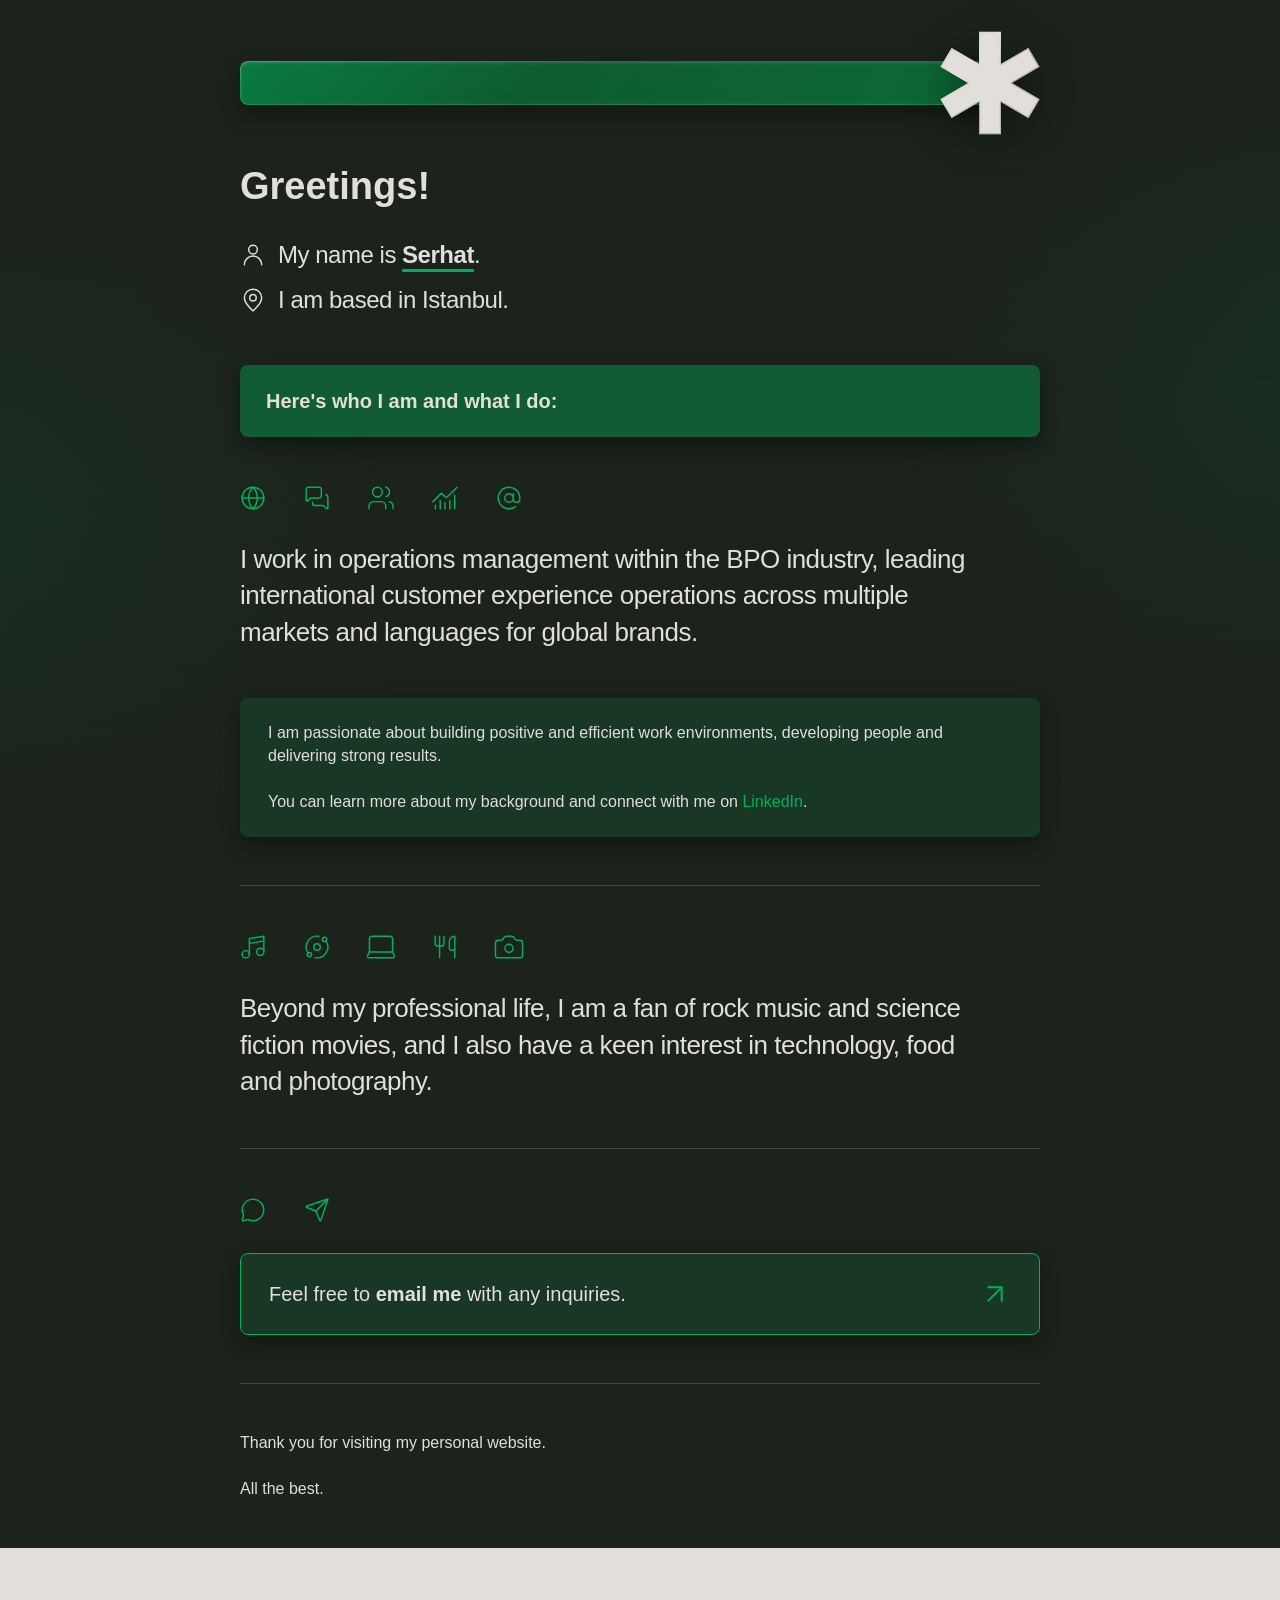
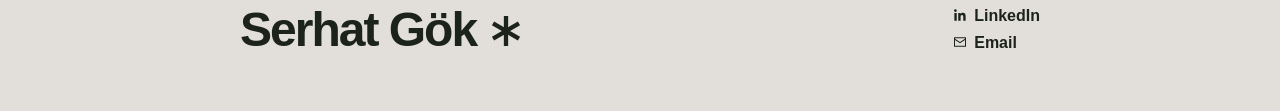
==== commit 186501aa: "Add files via upload" ====
--- a/index.html
+++ b/index.html
@@ -1 +1 @@
-<!DOCTYPE html><html lang="en"><head><meta charset="UTF-8"><meta name="viewport" content="width=device-width, initial-scale=1.0"><meta name="author" content="Serhat Gök"><meta name="description" content="Personal website of Serhat Gök, including professional background, interests and contact information."><meta property="og:title" content="Serhat Gök"><meta property="og:description" content="Personal website of Serhat Gök, including professional background, interests and contact information."><meta property="og:type" content="website"><meta property="og:url" content="https://serhatgok.com"><meta property="og:image" content="https://serhatgok.com/og.jpg"><meta property="og:image:type" content="image/jpeg"><meta property="og:image:width" content="3600"><meta property="og:image:height" content="1890"><meta property="og:image:alt" content="Serhat Gök with a heavy asterisk symbol on a dark background."><meta name="twitter:card" content="summary_large_image"><title>Serhat Gök</title><link rel="canonical" href="https://serhatgok.com"><link rel="icon" href="./favicon.svg" type="image/svg+xml"><link rel="stylesheet" href="./style.css"><link rel="stylesheet" href="./extras.css"></head><body><header class="main sg-hero"><div class="sg-width sg-hero-inner"><div id="asterisk" class="sg-asterisk" tabindex="-1" aria-hidden="true" ontouchstart=""><svg viewBox="0 0 100 100"><defs><linearGradient id="sg-asterisk-glass-edge" x1="0%" y1="0%" x2="100%" y2="100%"><stop offset="0%" stop-color="color-mix(in srgb, currentColor 80%, var(--dusk))"/><stop offset="30%" stop-color="currentColor"/><stop offset="60%" stop-color="color-mix(in srgb, currentColor 72%, var(--dusk))"/><stop offset="100%" stop-color="color-mix(in srgb, currentColor 88%, var(--dusk))"/></linearGradient><clipPath id="sg-asterisk-glass-clip"><path d="M41 34.330667 L18.534839 21.22599 L9.465161 36.77401 L32.138286 50 L9.465161 63.22599 L18.534839 78.77401 L41 65.669333 L41 92 L59 92 L59 65.669333 L81.465161 78.77401 L90.534839 63.22599 L67.861714 50 L90.534839 36.77401 L81.465161 21.22599 L59 34.330667 L59 8 L41 8 Z"/></clipPath></defs><path d="M41 34.330667 L18.534839 21.22599 L9.465161 36.77401 L32.138286 50 L9.465161 63.22599 L18.534839 78.77401 L41 65.669333 L41 92 L59 92 L59 65.669333 L81.465161 78.77401 L90.534839 63.22599 L67.861714 50 L90.534839 36.77401 L81.465161 21.22599 L59 34.330667 L59 8 L41 8 Z"/><path d="M41 34.330667 L18.534839 21.22599 L9.465161 36.77401 L32.138286 50 L9.465161 63.22599 L18.534839 78.77401 L41 65.669333 L41 92 L59 92 L59 65.669333 L81.465161 78.77401 L90.534839 63.22599 L67.861714 50 L90.534839 36.77401 L81.465161 21.22599 L59 34.330667 L59 8 L41 8 Z" fill="none" stroke="url(#sg-asterisk-glass-edge)" stroke-width="2" stroke-linejoin="round" clip-path="url(#sg-asterisk-glass-clip)"/></svg></div><h1>Greetings!</h1><div class="sg-intro"><p class="sg-intro-line"><svg class="sg-intro-icon" viewBox="0 0 24 24" fill="none" stroke="currentColor" stroke-linecap="round" stroke-linejoin="round" aria-hidden="true"><path d="M20 21a8 8 0 0 0-16 0"/><circle cx="12" cy="7" r="4"/></svg><span class="sg-intro-text">My name is <span>Serhat</span>.</span></p><p class="sg-intro-line"><svg class="sg-intro-icon" viewBox="0 0 24 24" fill="none" stroke="currentColor" stroke-linecap="round" stroke-linejoin="round" aria-hidden="true"><path d="M20 10c0 5-8 12-8 12S4 15 4 10a8 8 0 1 1 16 0Z"/><circle cx="12" cy="10" r="3"/></svg><span class="sg-intro-text">I am based in Istanbul.</span></p></div></div></header><main class="main"><div class="sg-width"><h2>Here's who I am and what I do:</h2><section class="sg-section sg-work"><div class="sg-icons" aria-hidden="true"><svg class="section-icon" viewBox="0 0 24 24" fill="none" stroke="currentColor" stroke-linecap="round" stroke-linejoin="round" aria-hidden="true"><circle cx="12" cy="12" r="10"/><path d="M12 2a14.5 14.5 0 0 0 0 20 14.5 14.5 0 0 0 0-20"/><path d="M2 12h20"/></svg><svg class="section-icon" viewBox="0.00162 0.00027 23.99676 23.99676" fill="none" stroke="currentColor" stroke-linecap="round" stroke-linejoin="round" aria-hidden="true"><path d="M16 10a2 2 0 0 1-2 2H6.828a2 2 0 0 0-1.414.586l-2.202 2.202A.71.71 0 0 1 2 14.286V4a2 2 0 0 1 2-2h10a2 2 0 0 1 2 2z"/><path d="M20 9a2 2 0 0 1 2 2v10.286a.71.71 0 0 1-1.212.502l-2.202-2.202A2 2 0 0 0 17.172 19H10a2 2 0 0 1-2-2v-1"/></svg><svg class="section-icon" viewBox="1.2 1.2 21.6 21.6" fill="none" stroke="currentColor" stroke-linecap="round" stroke-linejoin="round" aria-hidden="true"><path d="M16 21v-2a4 4 0 0 0-4-4H6a4 4 0 0 0-4 4v2"/><path d="M16 3.128a4 4 0 0 1 0 7.744"/><path d="M22 21v-2a4 4 0 0 0-3-3.87"/><circle cx="9" cy="7" r="4"/></svg><svg class="section-icon" viewBox="1.2 1.2 21.6 21.6" fill="none" stroke="currentColor" stroke-linecap="round" stroke-linejoin="round" aria-hidden="true"><path d="M12 16v5"/><path d="M16 14v7"/><path d="M20 10v11"/><path d="m22 3-8.646 8.646a.5.5 0 0 1-.708 0L9.354 8.354a.5.5 0 0 0-.707 0L2 15"/><path d="M4 18v3"/><path d="M8 14v7"/></svg><svg class="section-icon" viewBox="-0.07971 -0.02234 24.09924 24.09924" fill="none" stroke="currentColor" stroke-linecap="round" stroke-linejoin="round" aria-hidden="true"><circle cx="12" cy="12" r="4"/><path d="M16 8v5a3 3 0 0 0 6 0v-1a10 10 0 1 0-4 8"/></svg></div><p class="sg-lead">I work in operations management within the BPO industry, leading international customer experience operations across multiple markets and languages for global brands.</p><div class="sg-details"><p>I am passionate about building positive and efficient work environments, developing people and delivering strong results.</p><p>You can learn more about my background and connect with me on <a href="https://linkedin.com/in/s3rhatgok" target="_blank" rel="noopener noreferrer" tabindex="0">LinkedIn</a>.</p></div></section><section class="sg-section sg-personal"><div class="sg-icons" aria-hidden="true"><svg class="section-icon" viewBox="1.2 1.2 21.6 21.6" fill="none" stroke="currentColor" stroke-linecap="round" stroke-linejoin="round" aria-hidden="true"><path d="M9 18V5l12-2v13"/><path d="m9 9 12-2"/><circle cx="6" cy="18" r="3"/><circle cx="18" cy="16" r="3"/></svg><svg class="section-icon" viewBox="-0.01298 -0.01283 24.02664 24.02664" fill="none" stroke="currentColor" stroke-linecap="round" stroke-linejoin="round" aria-hidden="true"><path d="M20.341 6.484A10 10 0 0 1 10.266 21.85"/><path d="M3.659 17.516A10 10 0 0 1 13.74 2.152"/><circle cx="12" cy="12" r="3"/><circle cx="19" cy="5" r="2"/><circle cx="5" cy="19" r="2"/></svg><svg class="section-icon" viewBox="2.99999 3.5 18 18" fill="none" stroke="currentColor" stroke-linecap="round" stroke-linejoin="round" aria-hidden="true"><path d="M18 5a2 2 0 0 1 2 2v8.526a2 2 0 0 0 .212.897l1.068 2.127a1 1 0 0 1-.9 1.45H3.62a1 1 0 0 1-.9-1.45l1.068-2.127A2 2 0 0 0 4 15.526V7a2 2 0 0 1 2-2z"/><path d="M20.054 15.987H3.946"/></svg><svg class="section-icon" viewBox="0 0 24 24" fill="none" stroke="currentColor" stroke-linecap="round" stroke-linejoin="round" aria-hidden="true"><path d="M3 2v7c0 1.1.9 2 2 2h4a2 2 0 0 0 2-2V2"/><path d="M7 2v20"/><path d="M21 15V2a5 5 0 0 0-5 5v6c0 1.1.9 2 2 2h3Zm0 0v7"/></svg><svg class="section-icon" viewBox="2.4 2.4 19.2 19.2" fill="none" stroke="currentColor" stroke-linecap="round" stroke-linejoin="round" aria-hidden="true"><path d="M13.997 4a2 2 0 0 1 1.76 1.05l.486.9A2 2 0 0 0 18.003 7H20a2 2 0 0 1 2 2v9a2 2 0 0 1-2 2H4a2 2 0 0 1-2-2V9a2 2 0 0 1 2-2h1.997a2 2 0 0 0 1.759-1.048l.489-.904A2 2 0 0 1 10.004 4z"/><circle cx="12" cy="13" r="3"/></svg></div><p class="sg-lead">Beyond my professional life, I am a fan of rock music and science fiction movies, and I also have a keen interest in technology, food and photography.</p></section><section class="sg-section sg-closing"><div class="sg-icons" aria-hidden="true"><svg class="section-icon" viewBox="-0.09314 -0.09283 24.18504 24.18504" fill="none" stroke="currentColor" stroke-linecap="round" stroke-linejoin="round" aria-hidden="true"><path d="M2.992 16.342a2 2 0 0 1 .094 1.167l-1.065 3.29a1 1 0 0 0 1.236 1.168l3.413-.998a2 2 0 0 1 1.099.092 10 10 0 1 0-4.777-4.719"/></svg><svg class="section-icon" viewBox="-0.00014 -0.00385 24.00396 24.00396" fill="none" stroke="currentColor" stroke-linecap="round" stroke-linejoin="round" aria-hidden="true"><path d="M14.536 21.686a.5.5 0 0 0 .937-.024l6.5-19a.496.496 0 0 0-.635-.635l-19 6.5a.5.5 0 0 0-.024.937l7.93 3.18a2 2 0 0 1 1.112 1.11z"/><path d="m21.854 2.147-10.94 10.939"/></svg></div><a class="sg-email" href="mailto:info@serhatgok.com?subject=serhatgok%20Contact%20Inquiry" tabindex="0"><span>Feel free to <strong>email me</strong> with any inquiries.</span><svg class="section-icon" viewBox="0 0 24 24" fill="none" stroke="currentColor" stroke-linecap="round" stroke-linejoin="round" aria-hidden="true"><path d="M7 7h10v10"/><path d="M7 17 17 7"/></svg></a></section><section class="sg-signoff"><p>Thank you for visiting my personal website.</p><p>All the best.</p></section></div></main><footer><div id="footer"><div id="sg"><span>Serhat Gök</span><span class="footer-mark" aria-hidden="true"><svg class="footer-asterisk" viewBox="0 0 100 100"><path d="M50 8V92 M14 29L86 71 M14 71L86 29"/></svg></span></div><div id="contact"><a href="https://linkedin.com/in/s3rhatgok" target="_blank" rel="noopener noreferrer" tabindex="0"><span class="contact-symbol" aria-hidden="true"><svg class="icon" viewBox="0 0 24 24" aria-hidden="true"><path d="M20.45 20.45h-3.56v-5.57c0-1.33-.03-3.04-1.85-3.04-1.85 0-2.14 1.45-2.14 2.94v5.67H9.34V9h3.42v1.56h.05c.48-.9 1.64-1.85 3.37-1.85 3.6 0 4.27 2.37 4.27 5.46v6.28zM5.32 7.43a2.07 2.07 0 1 1 0-4.13 2.07 2.07 0 0 1 0 4.13zM7.1 20.45H3.54V9H7.1v11.45z"/></svg></span>LinkedIn</a><a href="mailto:info@serhatgok.com?subject=serhatgok%20Contact" tabindex="0"><span class="contact-symbol" aria-hidden="true"><svg class="icon" viewBox="0 0 24 24" aria-hidden="true"><path d="M3 5h18v14H3V5zm1.5 1.5v.7L12 12l7.5-4.8v-.7h-15zm15 11V9l-7.5 4.8L4.5 9v8.5h15z"/></svg></span>Email</a></div></div></footer><div id="Extras" role="dialog" aria-modal="true" aria-label="Extras" tabindex="-1"><div id="Extras-header"><button type="button" id="Extras-menu-button" aria-label="Menu" tabindex="0"><svg viewBox="0 0 24 24" aria-hidden="true"><path d="M3 6h18M3 12h18M3 18h18"/></svg></button><h2 id="Extras-active-title">Catch the Asterisk</h2><div id="Extras-game-status"><span id="Extras-game-remaining" aria-label="10 asterisks remaining"><span class="Extras-game-status-asterisk" aria-hidden="true"><svg viewBox="0 0 100 100"><path d="M50 8V92 M14 29L86 71 M14 71L86 29"/></svg></span><span id="Extras-game-remaining-count">10</span></span><button type="button" id="Extras-game-timer" aria-label="Pause game" tabindex="0"><svg class="Extras-game-timer-pause" viewBox="0 0 24 24" aria-hidden="true"><path d="M8 6v12M16 6v12"/></svg><svg class="Extras-game-timer-play" viewBox="0 0 24 24" aria-hidden="true" hidden><path d="M8 5l11 7-11 7Z"/></svg></button></div><button type="button" id="Extras-back" aria-label="Back to main page" tabindex="0"><svg viewBox="0 0 24 24" aria-hidden="true"><path d="M3 7h13a5.5 5.5 0 0 1 0 11H6M8 3 3 7l5 4"/></svg></button><nav id="Extras-menu"><button type="button" class="Extras-menu-item active" data-section="game" tabindex="-1">Catch the Asterisk</button><button type="button" class="Extras-menu-item" data-section="dice" tabindex="-1">Roll the Dice</button><button type="button" class="Extras-menu-item" data-section="rps" tabindex="-1">Rock Paper Scissors</button><button type="button" class="Extras-menu-item" data-section="clock" tabindex="-1">World Clock</button><button type="button" class="Extras-menu-item" data-section="qr" tabindex="-1">QR Code Generator</button></nav></div><section id="Extras-game" class="Extras-section active"><div class="Extras-section-content"><div id="Extras-game-intro"><p>Catch 10 <span class="Extras-game-inline-asterisk" aria-label="asterisk"><svg viewBox="0 0 100 100" aria-hidden="true"><path d="M50 8V92 M14 29L86 71 M14 71L86 29"/></svg></span> within 10 seconds</p><p id="Extras-game-start-best" hidden></p><button type="button" id="Extras-game-play" tabindex="0">Play</button><button type="button" class="Extras-game-reset" disabled tabindex="0">Reset</button></div></div><button type="button" id="Extras-game-target" aria-label="Catch the Asterisk" tabindex="-1"><svg viewBox="0 0 100 100" aria-hidden="true"><defs><linearGradient id="Extras-game-glass-edge" x1="0%" y1="0%" x2="100%" y2="100%"><stop offset="0%" stop-color="color-mix(in srgb, currentColor 80%, var(--dusk))"/><stop offset="30%" stop-color="currentColor"/><stop offset="60%" stop-color="color-mix(in srgb, currentColor 72%, var(--dusk))"/><stop offset="100%" stop-color="color-mix(in srgb, currentColor 88%, var(--dusk))"/></linearGradient><clipPath id="Extras-game-glass-clip"><path d="M40.00000000 32.58963001 L19.03871026 20.36221099 L8.96128974 37.63778901 L30.15365144 50.00000000 L8.96128974 62.36221099 L19.03871026 79.63778901 L40.00000000 67.41036999 L40.00000000 92.00000000 L60.00000000 92.00000000 L60.00000000 67.41036999 L80.96128974 79.63778901 L91.03871026 62.36221099 L69.84634856 50.00000000 L91.03871026 37.63778901 L80.96128974 20.36221099 L60.00000000 32.58963001 L60.00000000 8.00000000 L40.00000000 8.00000000 Z" fill="black" stroke="none"/></clipPath></defs><path d="M50 8V92 M14 29L86 71 M14 71L86 29"/><path d="M40.00000000 32.58963001 L19.03871026 20.36221099 L8.96128974 37.63778901 L30.15365144 50.00000000 L8.96128974 62.36221099 L19.03871026 79.63778901 L40.00000000 67.41036999 L40.00000000 92.00000000 L60.00000000 92.00000000 L60.00000000 67.41036999 L80.96128974 79.63778901 L91.03871026 62.36221099 L69.84634856 50.00000000 L91.03871026 37.63778901 L80.96128974 20.36221099 L60.00000000 32.58963001 L60.00000000 8.00000000 L40.00000000 8.00000000 Z" fill="none" stroke="url(#Extras-game-glass-edge)" stroke-width="2" stroke-linejoin="round" clip-path="url(#Extras-game-glass-clip)"/></svg></button><div class="Extras-section-content"><div id="Extras-game-result"><svg id="Extras-game-success-icon" class="Extras-game-result-icon" viewBox="0 0.92 48 44.16" aria-hidden="true"><path d="M8 25l8 8L37 12l5 5-26 26L3 30Z"/><path d="M13 5v8M9 9h8M40 34v8M36 38h8M28 3v4M26 5h4"/></svg><svg id="Extras-game-record-icon" class="Extras-game-result-icon" viewBox="0 -1.08 75 54.16" aria-hidden="true" hidden><path d="M24 9h27l-2 19c-.6 6-5.6 10-11.5 10S26.6 34 26 28Z" /><path d="M24.5 14H18v5c0 8 4 12 11 13M50.5 14H57v5c0 8-4 12-11 13M37.5 38v8M31 46h13l3 5H28Z" /><path d="M25 48C12 45 7 36 8 24M50 48c13-3 18-12 17-24" /><path d="M8 31c-5-1-6-5-5-9 4 1 6 4 5 9ZM10 38c-5 0-8-3-8-7 4 0 7 2 8 7ZM15 44c-5 2-9 0-11-4 4-1 8 0 11 4ZM9 34c4-2 6-5 5-9-4 1-6 4-5 9ZM13 41c4-3 4-7 2-10-3 3-4 6-2 10ZM20 47c3-4 2-8-1-11-3 3-3 7 1 11ZM67 31c5-1 6-5 5-9-4 1-6 4-5 9ZM65 38c5 0 8-3 8-7-4 0-7 2-8 7ZM60 44c5 2 9 0 11-4-4-1-8 0-11 4ZM66 34c-4-2-6-5-5-9 4 1 6 4 5 9ZM62 41c-4-3-4-7-2-10 3 3 4 6 2 10ZM55 47c-3-4-2-8 1-11 3 3 3 7-1 11" /><path d="M13 7v6M10 10h6M62 5v8M58 9h8M37.5 1v3" /><path transform="translate(30 14.5) scale(.15)" stroke-width="18" stroke-linecap="butt" d="M50 7V93 M13 28L87 72 M13 72L87 28" /></svg><svg id="Extras-game-timeout-icon" class="Extras-game-result-icon" xmlns="http://www.w3.org/2000/svg" viewBox="0 3.92 48 46.16" fill="none" stroke="var(--violet, #b564f7)" stroke-width="1.15" stroke-linecap="round" stroke-linejoin="round" aria-hidden="true" hidden><circle cx="24" cy="31" r="17"/><path d="M20 6h8v4h-8Z M24 10v4 M36 17l3-4 3 3-3 4 M24 19v12l8 5 M11 31h2 M35 31h2 M24 42v2"/></svg><h2 id="Extras-game-result-title">Nice catch!</h2><p id="Extras-game-lasttime"></p><p id="Extras-game-besttime"></p><button type="button" id="Extras-game-restart" tabindex="0">Play Again</button><button type="button" class="Extras-game-reset" disabled tabindex="0">Reset</button></div></div></section><section id="Extras-dice" class="Extras-section"><div class="Extras-section-content"><div id="Extras-dice-mode"><span>Single</span><label class="Extras-switch"><input id="Extras-dice-toggle" type="checkbox" aria-label="Switch between single and double dice" tabindex="0"><span class="Extras-switch-slider"></span></label><span>Double</span></div><div id="Extras-dice-area"><div class="Extras-dice-die" id="Extras-dice-die1"><span class="Extras-dice-dot"></span><span class="Extras-dice-dot"></span><span class="Extras-dice-dot"></span><span class="Extras-dice-dot"></span><span class="Extras-dice-dot"></span><span class="Extras-dice-dot"></span><span class="Extras-dice-dot"></span><span class="Extras-dice-dot"></span><span class="Extras-dice-dot"></span></div><div class="Extras-dice-die" id="Extras-dice-die2"><span class="Extras-dice-dot"></span><span class="Extras-dice-dot"></span><span class="Extras-dice-dot"></span><span class="Extras-dice-dot"></span><span class="Extras-dice-dot"></span><span class="Extras-dice-dot"></span><span class="Extras-dice-dot"></span><span class="Extras-dice-dot"></span><span class="Extras-dice-dot"></span></div></div><button type="button" id="Extras-dice-roll" tabindex="0">Roll</button><div id="Extras-dice-announcement" class="Extras-sr-only" aria-live="polite"></div></div></section><section id="Extras-rps" class="Extras-section"><div class="Extras-section-content"><div id="Extras-rps-mode"><span>Single</span><label class="Extras-switch"><input id="Extras-rps-toggle" type="checkbox" aria-label="Switch between single and double Rock Paper Scissors choices" tabindex="0"><span class="Extras-switch-slider"></span></label><span>Double</span></div><div id="Extras-rps-area"><div class="Extras-rps-choice" id="Extras-rps-choice2"></div><div class="Extras-rps-choice" id="Extras-rps-choice1"></div></div><div id="Extras-rps-result"><p id="Extras-rps-result-choice">Paper</p></div><button type="button" id="Extras-rps-roll" tabindex="0">Pick</button><div id="Extras-rps-announcement" class="Extras-sr-only" aria-live="polite"></div></div></section><section id="Extras-clock" class="Extras-section"><div class="Extras-section-content"><div id="Extras-clock-list"></div><button type="button" id="Extras-clock-add" tabindex="0"><span>+</span></button></div></section><section id="Extras-qr" class="Extras-section"><div class="Extras-section-content"><div id="Extras-qr-preview"><div id="Extras-qr-output"></div><button id="Extras-qr-remove" type="button" aria-label="Remove generated QR code" hidden tabindex="0">×</button></div><div id="Extras-qr-form"><div id="Extras-qr-single-control" class="Extras-qr-input-control"> <textarea id="Extras-qr-input" rows="1" placeholder="Enter URL" inputmode="url" autocomplete="url" autocapitalize="none" spellcheck="false" aria-label="Enter URL to generate a QR code" aria-errormessage="Extras-qr-input-error" tabindex="0"></textarea> <button id="Extras-qr-input-clear" type="button" aria-label="Clear input" tabindex="0">×</button><div id="Extras-qr-input-error" class="Extras-qr-error" aria-live="polite"></div></div><div class="Extras-qr-wifi-shell"><div id="Extras-qr-wifi-control" class="Extras-qr-wifi-control" hidden><div id="Extras-qr-wifi-summary" class="Extras-qr-wifi-summary" aria-hidden="true"><span id="Extras-qr-wifi-summary-empty">Enter Wi-Fi credentials</span><div id="Extras-qr-wifi-summary-values"><span id="Extras-qr-wifi-summary-name"></span><span id="Extras-qr-wifi-summary-pass"></span></div></div><div class="Extras-qr-wifi-fields"><div class="Extras-qr-wifi-field"><input id="Extras-qr-wifi-ssid" type="text" maxlength="64" autocomplete="off" autocapitalize="none" spellcheck="false" placeholder="Network Name" aria-label="Network Name" aria-errormessage="Extras-qr-wifi-error" tabindex="0"><button id="Extras-qr-wifi-ssid-clear" class="Extras-qr-wifi-clear" type="button" aria-label="Clear Network Name" tabindex="0">×</button></div><div class="Extras-qr-wifi-field Extras-qr-wifi-pass"><input id="Extras-qr-wifi-password" type="text" maxlength="64" autocomplete="off" autocapitalize="none" spellcheck="false" placeholder="Password" aria-label="Password" aria-errormessage="Extras-qr-wifi-error" tabindex="0"><button id="Extras-qr-wifi-password-clear" class="Extras-qr-wifi-clear" type="button" aria-label="Clear Password" tabindex="0">×</button></div></div></div><button id="Extras-qr-wifi-summary-clear" type="button" aria-label="Clear Wi-Fi credentials" hidden tabindex="0">×</button><div id="Extras-qr-wifi-error" class="Extras-qr-error" aria-live="polite"></div></div><div id="Extras-qr-actions"><div id="Extras-qr-generate-group"><button type="button" id="Extras-qr-generate" disabled tabindex="0">Generate</button><button type="button" id="Extras-qr-customize" aria-label="Customize QR code" aria-expanded="false" aria-controls="Extras-qr-customization" tabindex="0"><svg viewBox="0 0 24 24" aria-hidden="true"><path d="m7 9.5 5 5 5-5"/></svg></button></div><div id="Extras-qr-customization" hidden><div class="Extras-qr-custom-grid"><div class="Extras-qr-setting" data-qr-setting="type"><div class="Extras-qr-integrated-select"><div class="Extras-qr-type-control"><select id="Extras-qr-type" tabindex="0"><option value="url">URL</option><option value="text">Text</option><option value="wifi">Wi-Fi</option><option value="email">Email</option><option value="phone">Phone</option></select><svg viewBox="0 0 24 24" aria-hidden="true"><path d="M6 7L12 13L18 7"/></svg></div><div class="Extras-qr-setting-heading"><label class="Extras-qr-setting-label" for="Extras-qr-type">Type</label><button type="button" class="Extras-qr-setting-clear" data-qr-clear="type" aria-label="Reset type" hidden tabindex="0">×</button></div></div></div><div class="Extras-qr-setting" data-qr-setting="format"><div class="Extras-qr-choices" role="group" aria-labelledby="Extras-qr-format-label"><button type="button" data-qr-choice="format" data-value="png" aria-label="PNG" aria-pressed="false" tabindex="0">PNG</button><button type="button" data-qr-choice="format" data-value="svg" aria-label="SVG" aria-pressed="false" tabindex="0">SVG</button></div><div class="Extras-qr-setting-heading"><span class="Extras-qr-setting-label" id="Extras-qr-format-label">Format</span><button type="button" class="Extras-qr-setting-clear" data-qr-clear="format" aria-label="Reset format" hidden tabindex="0">×</button></div><select id="Extras-qr-format" hidden><option value="png">PNG</option><option value="svg">SVG</option></select></div><div class="Extras-qr-setting" data-qr-setting="pattern"><div class="Extras-qr-color-field"><input id="Extras-qr-pattern" type="color" value="#000000" aria-label="Choose pattern color" tabindex="0"><div class="Extras-qr-color-hex-wrap"><input id="Extras-qr-pattern-hex" class="Extras-qr-hex" type="text" placeholder=" " value="#000000" maxlength="7" spellcheck="false" aria-label="Pattern color hex value" tabindex="0"></div></div><div class="Extras-qr-setting-heading"><label class="Extras-qr-setting-label" for="Extras-qr-pattern-hex">Pattern</label><button id="Extras-qr-pattern-clear" class="Extras-qr-setting-clear" type="button" data-qr-clear="pattern" aria-label="Reset pattern color" hidden tabindex="0">×</button></div></div><div class="Extras-qr-setting" data-qr-setting="background"><div class="Extras-qr-color-field"><input id="Extras-qr-background" type="color" value="#ffffff" aria-label="Choose QR code background color" tabindex="0"><div class="Extras-qr-color-hex-wrap"><input id="Extras-qr-background-hex" class="Extras-qr-hex" type="text" placeholder=" " value="#ffffff" maxlength="7" spellcheck="false" aria-label="QR code background color hex value" tabindex="0"></div></div><div class="Extras-qr-setting-heading"><label class="Extras-qr-setting-label" for="Extras-qr-background-hex">Background</label><button id="Extras-qr-background-clear" class="Extras-qr-setting-clear" type="button" data-qr-clear="background" aria-label="Reset background color" hidden tabindex="0">×</button></div></div><div class="Extras-qr-setting" data-qr-setting="size"><div class="Extras-qr-choices" role="group" aria-labelledby="Extras-qr-size-label"><button type="button" data-qr-choice="size" data-value="600" aria-label="Small, 600 pixels" aria-pressed="false" tabindex="0">S</button><button type="button" data-qr-choice="size" data-value="1200" aria-label="Medium, 1200 pixels" aria-pressed="false" tabindex="0">M</button><button type="button" data-qr-choice="size" data-value="1800" aria-label="Large, 1800 pixels" aria-pressed="false" tabindex="0">L</button></div><div class="Extras-qr-setting-heading"><span class="Extras-qr-setting-label" id="Extras-qr-size-label">Size</span><span class="Extras-qr-size-separator" aria-hidden="true">•</span><span id="Extras-qr-size-value" class="Extras-qr-size-value" aria-hidden="true">1200 px</span><button type="button" class="Extras-qr-setting-clear" data-qr-clear="size" aria-label="Reset size" hidden tabindex="0">×</button></div><select id="Extras-qr-size" hidden><option value="600">Small</option><option value="1200">Medium</option><option value="1800">Large</option></select></div><div class="Extras-qr-setting" data-qr-setting="margin"><div class="Extras-qr-integrated-select"><div class="Extras-qr-margin-stepper" role="group" aria-labelledby="Extras-qr-margin-label"><button type="button" id="Extras-qr-margin-decrease" class="Extras-qr-margin-step" aria-label="Decrease margin" tabindex="0">−</button><span id="Extras-qr-margin-value" aria-hidden="true">2</span><button type="button" id="Extras-qr-margin-increase" class="Extras-qr-margin-step" aria-label="Increase margin" tabindex="0">+</button></div><div class="Extras-qr-setting-heading"><span class="Extras-qr-setting-label" id="Extras-qr-margin-label">Margin</span><button type="button" class="Extras-qr-setting-clear" data-qr-clear="margin" aria-label="Reset margin" hidden tabindex="0">×</button></div><input id="Extras-qr-margin" type="hidden" value="2"></div></div></div><div class="Extras-qr-custom-footer"><label class="Extras-qr-auto-update" for="Extras-qr-auto-update"><input id="Extras-qr-auto-update" type="checkbox" checked tabindex="0"><span>Auto update</span></label><button id="Extras-qr-customization-clear" type="button" aria-label="Reset QR appearance settings" disabled tabindex="0">Reset</button></div></div><button type="button" id="Extras-qr-download" disabled tabindex="0">Download</button></div></div></div></section></div> <script src="./extras.js"></script> </body></html>+<!DOCTYPE html><html lang="en"><head><meta charset="UTF-8"><meta name="viewport" content="width=device-width, initial-scale=1.0"><meta name="author" content="Serhat Gök"><meta name="description" content="Personal website of Serhat Gök, including professional background, interests and contact information."><meta property="og:title" content="Serhat Gök"><meta property="og:description" content="Personal website of Serhat Gök, including professional background, interests and contact information."><meta property="og:type" content="website"><meta property="og:url" content="https://serhatgok.com"><meta property="og:image" content="https://serhatgok.com/og.jpg"><meta property="og:image:type" content="image/jpeg"><meta property="og:image:width" content="3600"><meta property="og:image:height" content="1890"><meta property="og:image:alt" content="Serhat Gök with a heavy asterisk symbol on a dark background."><meta name="twitter:card" content="summary_large_image"><title>Serhat Gök</title><link rel="canonical" href="https://serhatgok.com"><link rel="icon" href="./favicon.svg" type="image/svg+xml"><link rel="stylesheet" href="./style.css"><link rel="stylesheet" href="./extras.css"></head><body><header class="main sg-hero"><div class="sg-width sg-hero-inner"><div id="asterisk" class="sg-asterisk" aria-hidden="true" ontouchstart=""><svg viewBox="0 0 100 100"><defs><linearGradient id="sg-asterisk-glass-edge" x1="0%" y1="0%" x2="100%" y2="100%"><stop offset="0%" stop-color="color-mix(in srgb, currentColor 80%, var(--dusk))"/><stop offset="30%" stop-color="currentColor"/><stop offset="60%" stop-color="color-mix(in srgb, currentColor 72%, var(--dusk))"/><stop offset="100%" stop-color="color-mix(in srgb, currentColor 88%, var(--dusk))"/></linearGradient><clipPath id="sg-asterisk-glass-clip"><path d="M41 34.330667 L18.534839 21.22599 L9.465161 36.77401 L32.138286 50 L9.465161 63.22599 L18.534839 78.77401 L41 65.669333 L41 92 L59 92 L59 65.669333 L81.465161 78.77401 L90.534839 63.22599 L67.861714 50 L90.534839 36.77401 L81.465161 21.22599 L59 34.330667 L59 8 L41 8 Z"/></clipPath></defs><path d="M41 34.330667 L18.534839 21.22599 L9.465161 36.77401 L32.138286 50 L9.465161 63.22599 L18.534839 78.77401 L41 65.669333 L41 92 L59 92 L59 65.669333 L81.465161 78.77401 L90.534839 63.22599 L67.861714 50 L90.534839 36.77401 L81.465161 21.22599 L59 34.330667 L59 8 L41 8 Z"/><path d="M41 34.330667 L18.534839 21.22599 L9.465161 36.77401 L32.138286 50 L9.465161 63.22599 L18.534839 78.77401 L41 65.669333 L41 92 L59 92 L59 65.669333 L81.465161 78.77401 L90.534839 63.22599 L67.861714 50 L90.534839 36.77401 L81.465161 21.22599 L59 34.330667 L59 8 L41 8 Z" fill="none" stroke="url(#sg-asterisk-glass-edge)" stroke-width="2" stroke-linejoin="round" clip-path="url(#sg-asterisk-glass-clip)"/></svg></div><h1>Greetings!</h1><div class="sg-intro"><p class="sg-intro-line"><svg class="sg-intro-icon" viewBox="0 0 24 24" fill="none" stroke="currentColor" stroke-linecap="round" stroke-linejoin="round" aria-hidden="true"><path d="M20 21a8 8 0 0 0-16 0"/><circle cx="12" cy="7" r="4"/></svg><span class="sg-intro-text">My name is <span>Serhat</span>.</span></p><p class="sg-intro-line"><svg class="sg-intro-icon" viewBox="0 0 24 24" fill="none" stroke="currentColor" stroke-linecap="round" stroke-linejoin="round" aria-hidden="true"><path d="M20 10c0 5-8 12-8 12S4 15 4 10a8 8 0 1 1 16 0Z"/><circle cx="12" cy="10" r="3"/></svg><span class="sg-intro-text">I am based in Istanbul.</span></p></div></div></header><main class="main"><div class="sg-width"><h2>Here's who I am and what I do:</h2><section class="sg-section sg-work"><div class="sg-icons" aria-hidden="true"><svg class="section-icon" viewBox="0 0 24 24" fill="none" stroke="currentColor" stroke-linecap="round" stroke-linejoin="round" aria-hidden="true"><circle cx="12" cy="12" r="10"/><path d="M12 2a14.5 14.5 0 0 0 0 20 14.5 14.5 0 0 0 0-20"/><path d="M2 12h20"/></svg><svg class="section-icon" viewBox="0.00162 0.00027 23.99676 23.99676" fill="none" stroke="currentColor" stroke-linecap="round" stroke-linejoin="round" aria-hidden="true"><path d="M16 10a2 2 0 0 1-2 2H6.828a2 2 0 0 0-1.414.586l-2.202 2.202A.71.71 0 0 1 2 14.286V4a2 2 0 0 1 2-2h10a2 2 0 0 1 2 2z"/><path d="M20 9a2 2 0 0 1 2 2v10.286a.71.71 0 0 1-1.212.502l-2.202-2.202A2 2 0 0 0 17.172 19H10a2 2 0 0 1-2-2v-1"/></svg><svg class="section-icon" viewBox="1.2 1.2 21.6 21.6" fill="none" stroke="currentColor" stroke-linecap="round" stroke-linejoin="round" aria-hidden="true"><path d="M16 21v-2a4 4 0 0 0-4-4H6a4 4 0 0 0-4 4v2"/><path d="M16 3.128a4 4 0 0 1 0 7.744"/><path d="M22 21v-2a4 4 0 0 0-3-3.87"/><circle cx="9" cy="7" r="4"/></svg><svg class="section-icon" viewBox="1.2 1.2 21.6 21.6" fill="none" stroke="currentColor" stroke-linecap="round" stroke-linejoin="round" aria-hidden="true"><path d="M12 16v5"/><path d="M16 14v7"/><path d="M20 10v11"/><path d="m22 3-8.646 8.646a.5.5 0 0 1-.708 0L9.354 8.354a.5.5 0 0 0-.707 0L2 15"/><path d="M4 18v3"/><path d="M8 14v7"/></svg><svg class="section-icon" viewBox="-0.07971 -0.02234 24.09924 24.09924" fill="none" stroke="currentColor" stroke-linecap="round" stroke-linejoin="round" aria-hidden="true"><circle cx="12" cy="12" r="4"/><path d="M16 8v5a3 3 0 0 0 6 0v-1a10 10 0 1 0-4 8"/></svg></div><p class="sg-lead">I work in operations management within the BPO industry, leading international customer experience operations across multiple markets and languages for global brands.</p><div class="sg-details"><p>I am passionate about building positive and efficient work environments, developing people and delivering strong results.</p><p>You can learn more about my background and connect with me on <a href="https://linkedin.com/in/s3rhatgok" target="_blank" rel="noopener noreferrer" tabindex="0">LinkedIn</a>.</p></div></section><section class="sg-section sg-personal"><div class="sg-icons" aria-hidden="true"><svg class="section-icon" viewBox="1.2 1.2 21.6 21.6" fill="none" stroke="currentColor" stroke-linecap="round" stroke-linejoin="round" aria-hidden="true"><path d="M9 18V5l12-2v13"/><path d="m9 9 12-2"/><circle cx="6" cy="18" r="3"/><circle cx="18" cy="16" r="3"/></svg><svg class="section-icon" viewBox="-0.01298 -0.01283 24.02664 24.02664" fill="none" stroke="currentColor" stroke-linecap="round" stroke-linejoin="round" aria-hidden="true"><path d="M20.341 6.484A10 10 0 0 1 10.266 21.85"/><path d="M3.659 17.516A10 10 0 0 1 13.74 2.152"/><circle cx="12" cy="12" r="3"/><circle cx="19" cy="5" r="2"/><circle cx="5" cy="19" r="2"/></svg><svg class="section-icon" viewBox="2.99999 3.5 18 18" fill="none" stroke="currentColor" stroke-linecap="round" stroke-linejoin="round" aria-hidden="true"><path d="M18 5a2 2 0 0 1 2 2v8.526a2 2 0 0 0 .212.897l1.068 2.127a1 1 0 0 1-.9 1.45H3.62a1 1 0 0 1-.9-1.45l1.068-2.127A2 2 0 0 0 4 15.526V7a2 2 0 0 1 2-2z"/><path d="M20.054 15.987H3.946"/></svg><svg class="section-icon" viewBox="0 0 24 24" fill="none" stroke="currentColor" stroke-linecap="round" stroke-linejoin="round" aria-hidden="true"><path d="M3 2v7c0 1.1.9 2 2 2h4a2 2 0 0 0 2-2V2"/><path d="M7 2v20"/><path d="M21 15V2a5 5 0 0 0-5 5v6c0 1.1.9 2 2 2h3Zm0 0v7"/></svg><svg class="section-icon" viewBox="2.4 2.4 19.2 19.2" fill="none" stroke="currentColor" stroke-linecap="round" stroke-linejoin="round" aria-hidden="true"><path d="M13.997 4a2 2 0 0 1 1.76 1.05l.486.9A2 2 0 0 0 18.003 7H20a2 2 0 0 1 2 2v9a2 2 0 0 1-2 2H4a2 2 0 0 1-2-2V9a2 2 0 0 1 2-2h1.997a2 2 0 0 0 1.759-1.048l.489-.904A2 2 0 0 1 10.004 4z"/><circle cx="12" cy="13" r="3"/></svg></div><p class="sg-lead">Beyond my professional life, I am a fan of rock music and science fiction movies, and I also have a keen interest in technology, food and photography.</p></section><section class="sg-section sg-closing"><div class="sg-icons" aria-hidden="true"><svg class="section-icon" viewBox="-0.09314 -0.09283 24.18504 24.18504" fill="none" stroke="currentColor" stroke-linecap="round" stroke-linejoin="round" aria-hidden="true"><path d="M2.992 16.342a2 2 0 0 1 .094 1.167l-1.065 3.29a1 1 0 0 0 1.236 1.168l3.413-.998a2 2 0 0 1 1.099.092 10 10 0 1 0-4.777-4.719"/></svg><svg class="section-icon" viewBox="-0.00014 -0.00385 24.00396 24.00396" fill="none" stroke="currentColor" stroke-linecap="round" stroke-linejoin="round" aria-hidden="true"><path d="M14.536 21.686a.5.5 0 0 0 .937-.024l6.5-19a.496.496 0 0 0-.635-.635l-19 6.5a.5.5 0 0 0-.024.937l7.93 3.18a2 2 0 0 1 1.112 1.11z"/><path d="m21.854 2.147-10.94 10.939"/></svg></div><a class="sg-email" href="mailto:info@serhatgok.com?subject=serhatgok%20Contact%20Inquiry" tabindex="0"><span>Feel free to <strong>email me</strong> with any inquiries.</span><svg class="section-icon" viewBox="0 0 24 24" fill="none" stroke="currentColor" stroke-linecap="round" stroke-linejoin="round" aria-hidden="true"><path d="M7 7h10v10"/><path d="M7 17 17 7"/></svg></a></section><section class="sg-signoff"><p>Thank you for visiting my personal website.</p><p>All the best.</p></section></div></main><footer><div id="footer"><div id="sg"><span>Serhat Gök</span><span class="footer-mark" aria-hidden="true"><svg class="footer-asterisk" viewBox="0 0 100 100"><path d="M50 8V92 M14 29L86 71 M14 71L86 29"/></svg></span></div><div id="contact"><a href="https://linkedin.com/in/s3rhatgok" target="_blank" rel="noopener noreferrer" tabindex="0"><span class="contact-symbol" aria-hidden="true"><svg class="icon" viewBox="0 0 24 24" aria-hidden="true"><path d="M20.45 20.45h-3.56v-5.57c0-1.33-.03-3.04-1.85-3.04-1.85 0-2.14 1.45-2.14 2.94v5.67H9.34V9h3.42v1.56h.05c.48-.9 1.64-1.85 3.37-1.85 3.6 0 4.27 2.37 4.27 5.46v6.28zM5.32 7.43a2.07 2.07 0 1 1 0-4.13 2.07 2.07 0 0 1 0 4.13zM7.1 20.45H3.54V9H7.1v11.45z"/></svg></span>LinkedIn</a><a href="mailto:info@serhatgok.com?subject=serhatgok%20Contact" tabindex="0"><span class="contact-symbol" aria-hidden="true"><svg class="icon" viewBox="0 0 24 24" aria-hidden="true"><path d="M3 5h18v14H3V5zm1.5 1.5v.7L12 12l7.5-4.8v-.7h-15zm15 11V9l-7.5 4.8L4.5 9v8.5h15z"/></svg></span>Email</a></div></div></footer><div id="Extras" role="dialog" aria-modal="true" aria-label="Extras" tabindex="-1"><div id="Extras-header"><button type="button" id="Extras-menu-button" aria-label="Menu" aria-controls="Extras-menu" aria-expanded="false" tabindex="0"><svg viewBox="0 0 24 24" aria-hidden="true"><path d="M3 6h18M3 12h18M3 18h18"/></svg></button><h2 id="Extras-active-title">Catch the Asterisk</h2><div id="Extras-game-status"><span id="Extras-game-remaining" aria-label="10 asterisks remaining"><span class="Extras-game-status-asterisk" aria-hidden="true"><svg viewBox="0 0 100 100"><path d="M50 8V92 M14 29L86 71 M14 71L86 29"/></svg></span><span id="Extras-game-remaining-count">10</span></span><button type="button" id="Extras-game-timer" aria-label="Pause game" tabindex="0"><svg class="Extras-game-timer-pause" viewBox="0 0 24 24" aria-hidden="true"><path d="M8 6v12M16 6v12"/></svg><svg class="Extras-game-timer-play" viewBox="0 0 24 24" aria-hidden="true" hidden><path d="M8 5l11 7-11 7Z"/></svg></button></div><button type="button" id="Extras-back" aria-label="Back to main page" tabindex="0"><svg viewBox="0 0 24 24" aria-hidden="true"><path d="M3 7h13a5.5 5.5 0 0 1 0 11H6M8 3 3 7l5 4"/></svg></button><nav id="Extras-menu"><button type="button" class="Extras-menu-item active" data-section="game" tabindex="-1">Catch the Asterisk</button><button type="button" class="Extras-menu-item" data-section="dice" tabindex="-1">Roll the Dice</button><button type="button" class="Extras-menu-item" data-section="rps" tabindex="-1">Rock Paper Scissors</button><button type="button" class="Extras-menu-item" data-section="clock" tabindex="-1">World Clock</button><button type="button" class="Extras-menu-item" data-section="qr" tabindex="-1">QR Code Generator</button></nav></div><section id="Extras-game" class="Extras-section active"><div class="Extras-section-content"><div id="Extras-game-intro"><p>Catch 10 <span class="Extras-game-inline-asterisk" aria-label="asterisk"><svg viewBox="0 0 100 100" aria-hidden="true"><path d="M50 8V92 M14 29L86 71 M14 71L86 29"/></svg></span> within 10 seconds</p><p id="Extras-game-start-best" hidden></p><button type="button" id="Extras-game-play" tabindex="0">Play</button><button type="button" class="Extras-game-reset" disabled tabindex="0">Reset</button></div></div><button type="button" id="Extras-game-target" aria-label="Catch the Asterisk" tabindex="-1"><svg viewBox="0 0 100 100" aria-hidden="true"><defs><linearGradient id="Extras-game-glass-edge" x1="0%" y1="0%" x2="100%" y2="100%"><stop offset="0%" stop-color="color-mix(in srgb, currentColor 80%, var(--dusk))"/><stop offset="30%" stop-color="currentColor"/><stop offset="60%" stop-color="color-mix(in srgb, currentColor 72%, var(--dusk))"/><stop offset="100%" stop-color="color-mix(in srgb, currentColor 88%, var(--dusk))"/></linearGradient><clipPath id="Extras-game-glass-clip"><path d="M40.00000000 32.58963001 L19.03871026 20.36221099 L8.96128974 37.63778901 L30.15365144 50.00000000 L8.96128974 62.36221099 L19.03871026 79.63778901 L40.00000000 67.41036999 L40.00000000 92.00000000 L60.00000000 92.00000000 L60.00000000 67.41036999 L80.96128974 79.63778901 L91.03871026 62.36221099 L69.84634856 50.00000000 L91.03871026 37.63778901 L80.96128974 20.36221099 L60.00000000 32.58963001 L60.00000000 8.00000000 L40.00000000 8.00000000 Z" fill="black" stroke="none"/></clipPath></defs><path d="M50 8V92 M14 29L86 71 M14 71L86 29"/><path d="M40.00000000 32.58963001 L19.03871026 20.36221099 L8.96128974 37.63778901 L30.15365144 50.00000000 L8.96128974 62.36221099 L19.03871026 79.63778901 L40.00000000 67.41036999 L40.00000000 92.00000000 L60.00000000 92.00000000 L60.00000000 67.41036999 L80.96128974 79.63778901 L91.03871026 62.36221099 L69.84634856 50.00000000 L91.03871026 37.63778901 L80.96128974 20.36221099 L60.00000000 32.58963001 L60.00000000 8.00000000 L40.00000000 8.00000000 Z" fill="none" stroke="url(#Extras-game-glass-edge)" stroke-width="2" stroke-linejoin="round" clip-path="url(#Extras-game-glass-clip)"/></svg></button><div class="Extras-section-content"><div id="Extras-game-result"><svg id="Extras-game-success-icon" class="Extras-game-result-icon" viewBox="0 0.92 48 44.16" aria-hidden="true"><path d="M8 25l8 8L37 12l5 5-26 26L3 30Z"/><path d="M13 5v8M9 9h8M40 34v8M36 38h8M28 3v4M26 5h4"/></svg><svg id="Extras-game-record-icon" class="Extras-game-result-icon" viewBox="0 -1.08 75 54.16" aria-hidden="true" hidden><path d="M24 9h27l-2 19c-.6 6-5.6 10-11.5 10S26.6 34 26 28Z" /><path d="M24.5 14H18v5c0 8 4 12 11 13M50.5 14H57v5c0 8-4 12-11 13M37.5 38v8M31 46h13l3 5H28Z" /><path d="M25 48C12 45 7 36 8 24M50 48c13-3 18-12 17-24" /><path d="M8 31c-5-1-6-5-5-9 4 1 6 4 5 9ZM10 38c-5 0-8-3-8-7 4 0 7 2 8 7ZM15 44c-5 2-9 0-11-4 4-1 8 0 11 4ZM9 34c4-2 6-5 5-9-4 1-6 4-5 9ZM13 41c4-3 4-7 2-10-3 3-4 6-2 10ZM20 47c3-4 2-8-1-11-3 3-3 7 1 11ZM67 31c5-1 6-5 5-9-4 1-6 4-5 9ZM65 38c5 0 8-3 8-7-4 0-7 2-8 7ZM60 44c5 2 9 0 11-4-4-1-8 0-11 4ZM66 34c-4-2-6-5-5-9 4 1 6 4 5 9ZM62 41c-4-3-4-7-2-10 3 3 4 6 2 10ZM55 47c-3-4-2-8 1-11 3 3 3 7-1 11" /><path d="M13 7v6M10 10h6M62 5v8M58 9h8M37.5 1v3" /><path transform="translate(30 14.5) scale(.15)" stroke-width="18" stroke-linecap="butt" d="M50 7V93 M13 28L87 72 M13 72L87 28" /></svg><svg id="Extras-game-timeout-icon" class="Extras-game-result-icon" xmlns="http://www.w3.org/2000/svg" viewBox="0 3.92 48 46.16" fill="none" stroke="var(--violet, #b564f7)" stroke-width="1.15" stroke-linecap="round" stroke-linejoin="round" aria-hidden="true" hidden><circle cx="24" cy="31" r="17"/><path d="M20 6h8v4h-8Z M24 10v4 M36 17l3-4 3 3-3 4 M24 19v12l8 5 M11 31h2 M35 31h2 M24 42v2"/></svg><h2 id="Extras-game-result-title">Nice catch!</h2><p id="Extras-game-lasttime"></p><p id="Extras-game-besttime"></p><button type="button" id="Extras-game-restart" tabindex="0">Play Again</button><button type="button" class="Extras-game-reset" disabled tabindex="0">Reset</button></div></div></section><section id="Extras-dice" class="Extras-section"><div class="Extras-section-content"><div id="Extras-dice-mode"><span>Single</span><label class="Extras-switch"><input id="Extras-dice-toggle" type="checkbox" aria-label="Switch between single and double dice" tabindex="0"><span class="Extras-switch-slider"></span></label><span>Double</span></div><div id="Extras-dice-area"><div class="Extras-dice-die" id="Extras-dice-die1"><span class="Extras-dice-dot"></span><span class="Extras-dice-dot"></span><span class="Extras-dice-dot"></span><span class="Extras-dice-dot"></span><span class="Extras-dice-dot"></span><span class="Extras-dice-dot"></span><span class="Extras-dice-dot"></span><span class="Extras-dice-dot"></span><span class="Extras-dice-dot"></span></div><div class="Extras-dice-die" id="Extras-dice-die2"><span class="Extras-dice-dot"></span><span class="Extras-dice-dot"></span><span class="Extras-dice-dot"></span><span class="Extras-dice-dot"></span><span class="Extras-dice-dot"></span><span class="Extras-dice-dot"></span><span class="Extras-dice-dot"></span><span class="Extras-dice-dot"></span><span class="Extras-dice-dot"></span></div></div><button type="button" id="Extras-dice-roll" tabindex="0">Roll</button><div id="Extras-dice-announcement" class="Extras-sr-only" aria-live="polite"></div></div></section><section id="Extras-rps" class="Extras-section"><div class="Extras-section-content"><div id="Extras-rps-mode"><span>Single</span><label class="Extras-switch"><input id="Extras-rps-toggle" type="checkbox" aria-label="Switch between single and double Rock Paper Scissors choices" tabindex="0"><span class="Extras-switch-slider"></span></label><span>Double</span></div><div id="Extras-rps-area"><div class="Extras-rps-choice" id="Extras-rps-choice2"></div><div class="Extras-rps-choice" id="Extras-rps-choice1"></div></div><div id="Extras-rps-result"><p id="Extras-rps-result-choice">Paper</p></div><button type="button" id="Extras-rps-roll" tabindex="0">Pick</button><div id="Extras-rps-announcement" class="Extras-sr-only" aria-live="polite"></div></div></section><section id="Extras-clock" class="Extras-section"><div class="Extras-section-content"><div id="Extras-clock-list"></div><button type="button" id="Extras-clock-add" tabindex="0"><span>+</span></button></div></section><section id="Extras-qr" class="Extras-section"><div class="Extras-section-content"><div id="Extras-qr-preview"><div id="Extras-qr-output"></div><button id="Extras-qr-remove" type="button" aria-label="Remove generated QR code" hidden tabindex="0">×</button></div><div id="Extras-qr-form"><div id="Extras-qr-single-control" class="Extras-qr-input-control"> <textarea id="Extras-qr-input" rows="1" placeholder="Enter URL" inputmode="url" autocomplete="url" autocapitalize="none" spellcheck="false" aria-label="Enter URL to generate a QR code" aria-errormessage="Extras-qr-input-error" tabindex="0"></textarea> <button id="Extras-qr-input-clear" type="button" aria-label="Clear input" tabindex="0">×</button><div id="Extras-qr-input-error" class="Extras-qr-error" aria-live="polite"></div></div><div class="Extras-qr-wifi-shell"><div id="Extras-qr-wifi-control" class="Extras-qr-wifi-control" hidden><div id="Extras-qr-wifi-summary" class="Extras-qr-wifi-summary" aria-hidden="true"><span id="Extras-qr-wifi-summary-empty">Enter Wi-Fi credentials</span><div id="Extras-qr-wifi-summary-values"><span id="Extras-qr-wifi-summary-name"></span><span id="Extras-qr-wifi-summary-pass"></span></div></div><div class="Extras-qr-wifi-fields"><div class="Extras-qr-wifi-field"><input id="Extras-qr-wifi-ssid" type="text" maxlength="64" autocomplete="off" autocapitalize="none" spellcheck="false" placeholder="Network Name" aria-label="Network Name" aria-errormessage="Extras-qr-wifi-error" tabindex="0"><button id="Extras-qr-wifi-ssid-clear" class="Extras-qr-wifi-clear" type="button" aria-label="Clear Network Name" tabindex="0">×</button></div><div class="Extras-qr-wifi-field Extras-qr-wifi-pass"><input id="Extras-qr-wifi-password" type="text" maxlength="64" autocomplete="off" autocapitalize="none" spellcheck="false" placeholder="Password" aria-label="Password" aria-errormessage="Extras-qr-wifi-error" tabindex="0"><button id="Extras-qr-wifi-password-clear" class="Extras-qr-wifi-clear" type="button" aria-label="Clear Password" tabindex="0">×</button></div></div></div><button id="Extras-qr-wifi-summary-clear" type="button" aria-label="Clear Wi-Fi credentials" hidden tabindex="0">×</button><div id="Extras-qr-wifi-error" class="Extras-qr-error" aria-live="polite"></div></div><div id="Extras-qr-actions"><div id="Extras-qr-generate-group"><button type="button" id="Extras-qr-generate" disabled tabindex="0">Generate</button><button type="button" id="Extras-qr-customize" aria-label="Customize QR code" aria-expanded="false" aria-controls="Extras-qr-customization" tabindex="0"><svg viewBox="0 0 24 24" aria-hidden="true"><path d="m7 9.5 5 5 5-5"/></svg></button></div><div id="Extras-qr-customization" hidden><div class="Extras-qr-custom-grid"><div class="Extras-qr-setting" data-qr-setting="type"><div class="Extras-qr-integrated-select"><div class="Extras-qr-type-control"><input type="hidden" id="Extras-qr-type" value="url"><button type="button" id="Extras-qr-type-button" role="combobox" aria-haspopup="listbox" aria-expanded="false" aria-controls="Extras-qr-type-options" aria-labelledby="Extras-qr-type-label Extras-qr-type-value" tabindex="0"><span id="Extras-qr-type-value">URL</span></button><svg viewBox="0 0 24 24" aria-hidden="true"><path d="M6 9L12 15L18 9"/></svg><div id="Extras-qr-type-options" class="Extras-clock-suggestions Extras-qr-type-options" role="listbox" aria-labelledby="Extras-qr-type-label" aria-hidden="true"><button type="button" class="Extras-clock-suggestion" id="Extras-qr-type-url" role="option" aria-selected="true" data-value="url" tabindex="-1">URL</button><button type="button" class="Extras-clock-suggestion" id="Extras-qr-type-text" role="option" aria-selected="false" data-value="text" tabindex="-1">Text</button><button type="button" class="Extras-clock-suggestion" id="Extras-qr-type-wifi" role="option" aria-selected="false" data-value="wifi" tabindex="-1">Wi-Fi</button><button type="button" class="Extras-clock-suggestion" id="Extras-qr-type-email" role="option" aria-selected="false" data-value="email" tabindex="-1">Email</button><button type="button" class="Extras-clock-suggestion" id="Extras-qr-type-phone" role="option" aria-selected="false" data-value="phone" tabindex="-1">Phone</button></div></div><div class="Extras-qr-setting-heading"><label class="Extras-qr-setting-label" id="Extras-qr-type-label" for="Extras-qr-type-button">Type</label><button type="button" class="Extras-qr-setting-clear" data-qr-clear="type" aria-label="Reset type" hidden tabindex="0">×</button></div></div></div><div class="Extras-qr-setting" data-qr-setting="format"><div class="Extras-qr-choices" role="group" aria-labelledby="Extras-qr-format-label"><button type="button" data-qr-choice="format" data-value="png" aria-label="PNG" aria-pressed="false" tabindex="0">PNG</button><button type="button" data-qr-choice="format" data-value="svg" aria-label="SVG" aria-pressed="false" tabindex="0">SVG</button></div><div class="Extras-qr-setting-heading"><span class="Extras-qr-setting-label" id="Extras-qr-format-label">Format</span><button type="button" class="Extras-qr-setting-clear" data-qr-clear="format" aria-label="Reset format" hidden tabindex="0">×</button></div><select id="Extras-qr-format" hidden><option value="png">PNG</option><option value="svg">SVG</option></select></div><div class="Extras-qr-setting" data-qr-setting="pattern"><div class="Extras-qr-color-field"><input id="Extras-qr-pattern" type="color" value="#000000" aria-label="Choose pattern color" tabindex="0"><div class="Extras-qr-color-hex-wrap"><input id="Extras-qr-pattern-hex" class="Extras-qr-hex" type="text" placeholder=" " value="#000000" maxlength="7" spellcheck="false" aria-label="Pattern color hex value" tabindex="0"></div></div><div class="Extras-qr-setting-heading"><label class="Extras-qr-setting-label" for="Extras-qr-pattern-hex">Pattern</label><button id="Extras-qr-pattern-clear" class="Extras-qr-setting-clear" type="button" data-qr-clear="pattern" aria-label="Reset pattern color" hidden tabindex="0">×</button></div></div><div class="Extras-qr-setting" data-qr-setting="background"><div class="Extras-qr-color-field"><input id="Extras-qr-background" type="color" value="#ffffff" aria-label="Choose QR code background color" tabindex="0"><div class="Extras-qr-color-hex-wrap"><input id="Extras-qr-background-hex" class="Extras-qr-hex" type="text" placeholder=" " value="#ffffff" maxlength="7" spellcheck="false" aria-label="QR code background color hex value" tabindex="0"></div></div><div class="Extras-qr-setting-heading"><label class="Extras-qr-setting-label" for="Extras-qr-background-hex">Background</label><button id="Extras-qr-background-clear" class="Extras-qr-setting-clear" type="button" data-qr-clear="background" aria-label="Reset background color" hidden tabindex="0">×</button></div></div><div class="Extras-qr-setting" data-qr-setting="size"><div class="Extras-qr-choices" role="group" aria-labelledby="Extras-qr-size-label"><button type="button" data-qr-choice="size" data-value="600" aria-label="Small, 600 pixels" aria-pressed="false" tabindex="0">S</button><button type="button" data-qr-choice="size" data-value="1200" aria-label="Medium, 1200 pixels" aria-pressed="false" tabindex="0">M</button><button type="button" data-qr-choice="size" data-value="1800" aria-label="Large, 1800 pixels" aria-pressed="false" tabindex="0">L</button></div><div class="Extras-qr-setting-heading"><span class="Extras-qr-setting-label" id="Extras-qr-size-label">Size</span><span class="Extras-qr-size-separator" aria-hidden="true">•</span><span id="Extras-qr-size-value" class="Extras-qr-size-value" aria-hidden="true">1200 px</span><button type="button" class="Extras-qr-setting-clear" data-qr-clear="size" aria-label="Reset size" hidden tabindex="0">×</button></div><select id="Extras-qr-size" hidden><option value="600">Small</option><option value="1200">Medium</option><option value="1800">Large</option></select></div><div class="Extras-qr-setting" data-qr-setting="margin"><div class="Extras-qr-integrated-select"><div class="Extras-qr-margin-stepper" role="group" aria-labelledby="Extras-qr-margin-label"><button type="button" id="Extras-qr-margin-decrease" class="Extras-qr-margin-step" aria-label="Decrease margin" tabindex="0">−</button><span id="Extras-qr-margin-value" aria-hidden="true">2</span><button type="button" id="Extras-qr-margin-increase" class="Extras-qr-margin-step" aria-label="Increase margin" tabindex="0">+</button></div><div class="Extras-qr-setting-heading"><span class="Extras-qr-setting-label" id="Extras-qr-margin-label">Margin</span><button type="button" class="Extras-qr-setting-clear" data-qr-clear="margin" aria-label="Reset margin" hidden tabindex="0">×</button></div><input id="Extras-qr-margin" type="hidden" value="2"></div></div></div><div class="Extras-qr-custom-footer"><label class="Extras-qr-auto-update" for="Extras-qr-auto-update"><input id="Extras-qr-auto-update" type="checkbox" checked tabindex="0"><span>Auto update</span></label><button id="Extras-qr-customization-clear" type="button" aria-label="Reset QR appearance settings" disabled tabindex="0">Reset</button></div></div><button type="button" id="Extras-qr-download" disabled tabindex="0">Download</button></div></div></div></section></div> <script src="./extras.js"></script> </body></html>
--- a/style.css
+++ b/style.css
@@ -1 +1 @@
-:root{--dusk:#1c231c;--jade:#00b159;--violet:#b564f7;--oyster:#e2dfda;--transition:.2s ease;--shadow:0 8px 20px #0006;--site-header-top:61px;--site-header-height:44px}*{box-sizing:border-box;cursor:default;background:0 0;border:none;margin:0;padding:0;line-height:1.4;text-decoration:none;list-style:none}body{color:var(--oyster);background:var(--dusk);isolation:isolate;font-family:-apple-system,BlinkMacSystemFont,Segoe UI,Roboto,Helvetica,Arial,sans-serif;font-size:16px}body:before{content:"";z-index:-1;pointer-events:none;background:linear-gradient(to bottom, var(--dusk) 0, var(--dusk) max(80px, 8%), transparent 45%, transparent 55%, var(--dusk) calc(100% - max(80px, 8%))), radial-gradient(ellipse 36% 72% at -4% 74%, color-mix(in srgb, var(--jade) 10%, transparent) 0%, color-mix(in srgb, var(--jade) 4%, transparent) 50%, transparent 100%), radial-gradient(ellipse 36% 72% at 104% 28%, color-mix(in srgb, var(--jade) 10%, transparent) 0%, color-mix(in srgb, var(--jade) 4%, transparent) 50%, transparent 100%);position:fixed;inset:0}b{font-weight:700}a,a:link,a:visited,a:active{color:var(--jade);cursor:pointer}a:hover{text-decoration:underline}@media (hover:hover) and (pointer:fine){a:hover::selection{color:var(--oyster);text-decoration:inherit;text-decoration-color:currentColor}}h1{margin-bottom:22px;font-size:36px;font-weight:700}h2{margin-bottom:22px;font-size:24px;font-weight:700}hr{border:0;border-top:1px solid color-mix(in srgb, var(--oyster) 20%, transparent)}::selection{color:var(--dusk);background-color:color(srgb 0 .694118 .34902/.9999)}:focus-visible{outline:2px solid var(--jade);outline-offset:2px}#sg{letter-spacing:-2px;transition:color var(--transition);font-size:clamp(32px,5vw,48px);font-weight:700}#sg:hover{color:var(--jade)}#sg span{display:inline-block}.main .sg-width{width:min(800px,100% - 100px);margin:0 auto}.main.sg-hero{--asterisk-top:22px;--asterisk-size:122px;position:relative}.main .sg-hero-inner{padding:calc(var(--site-header-top) + var(--site-header-height) + var(--site-header-top)) 0 48px;position:relative}.main .sg-asterisk{top:var(--asterisk-top);width:var(--asterisk-size);height:var(--asterisk-size);color:var(--oyster);z-index:1001;-webkit-tap-highlight-color:transparent;transition:color var(--transition);position:fixed;right:calc(max(50% - 400px,50px) - 5px)}.main .sg-asterisk svg{fill:currentColor;stroke:none;width:100%;height:100%;filter:drop-shadow(var(--shadow));transform-origin:calc(50% - 6px);transition:transform var(--transition);position:relative;left:6px}.main .sg-asterisk:hover,.main .sg-asterisk:active{color:var(--jade)}.main .sg-asterisk:hover svg,.main .sg-asterisk:active svg{transform:rotate(20deg)}.main h1{letter-spacing:normal;margin-bottom:34px;font-size:38px;font-weight:700;line-height:1.1}.main .sg-intro{letter-spacing:-.02em;flex-direction:column;gap:12px;font-size:clamp(20px,3vw,24px);line-height:1.4;display:flex}.main .sg-intro-line{align-items:center;gap:12px;display:flex}.main .sg-intro-icon{width:26px;height:26px;color:var(--oyster);stroke-width:1.35px;flex:0 0 26px;display:block}.main .sg-intro-text>span{text-decoration:underline;text-decoration-color:var(--jade);text-underline-offset:6px;font-weight:700;text-decoration-thickness:3px}.main h2{background:color-mix(in srgb, var(--jade) 40%, var(--dusk));color:var(--oyster);box-shadow:var(--shadow);border-radius:8px;margin:0;padding:22px 26px;font-size:20px;font-weight:600}.main .sg-section{padding:48px 0}.main .sg-icons{color:var(--jade);flex-wrap:wrap;align-items:center;gap:38px;margin-bottom:34px;display:flex}.main .sg-icons>*{flex:0 0 26px;width:26px;height:26px;display:block}.main .sg-icons svg{stroke-width:1.35px;width:26px;max-width:none;height:26px;max-height:none}.main .sg-lead{letter-spacing:-.02em;max-width:760px;font-size:clamp(22px,3.2vw,26px);font-weight:400;line-height:1.4}.main .sg-details{max-width:600px;margin-top:34px}.main .sg-details p{margin-bottom:24px;font-size:16px;line-height:1.4}.main .sg-details p:last-child{margin-bottom:0}.main a *{cursor:pointer}.main .sg-work{display:block}.main .sg-work .sg-details{background:color-mix(in srgb, var(--jade) 14%, var(--dusk));max-width:none;box-shadow:var(--shadow);border:0;border-radius:8px;margin:48px 0 0;padding:24px 28px}.main .sg-personal{border-top:1px solid color-mix(in srgb, var(--oyster) 20%, transparent);padding:48px 0;display:block}.main .sg-personal .sg-icons{justify-content:flex-start;margin-bottom:34px}.main .sg-closing{text-align:left;border-top:1px solid color-mix(in srgb, var(--oyster) 20%, transparent);padding:48px 0}.main .sg-closing .sg-icons{justify-content:flex-start;margin-bottom:34px}.main .sg-email{background:color-mix(in srgb, var(--jade) 14%, var(--dusk));border:1px solid var(--jade);width:100%;color:var(--oyster);box-shadow:var(--shadow);transition:background var(--transition), color var(--transition);border-radius:8px;justify-content:space-between;align-items:center;gap:24px;padding:24px 28px;font-size:20px;font-weight:400;display:flex}.main .sg-email strong{font-weight:700}.main .sg-email svg{stroke-width:1.5px;width:32px;height:32px;color:var(--jade);flex-shrink:0}.main .sg-email:hover{background:color-mix(in srgb, var(--jade) 28%, var(--dusk));color:var(--oyster);text-decoration:none}.main .sg-signoff{border-top:1px solid color-mix(in srgb, var(--oyster) 20%, transparent);padding:48px 0;font-size:16px}.main .sg-signoff p+p{margin-top:24px}body>header,body>main{color:var(--oyster);background:0 0}footer{background:var(--oyster);width:100%;color:var(--dusk);justify-content:center;align-items:center;margin:0 auto;display:flex}#footer{justify-content:space-between;align-items:center;width:min(800px,100% - 100px);margin:48px auto;display:flex}#sg .footer-mark{transition:transform var(--transition);margin-left:.25em}#sg:hover .footer-mark{transform:rotate(20deg)}#sg .footer-asterisk{fill:none;stroke:currentColor;stroke-width:12px;stroke-linecap:butt;vertical-align:-.05em;width:.75em;height:.75em;margin-left:0}#contact{flex-direction:column;align-items:flex-start;gap:4px;display:flex}#contact a{color:var(--dusk);transition:color var(--transition);font-weight:600}#contact a:hover{color:var(--jade);text-decoration:none}#contact a *{cursor:pointer}#contact .contact-symbol{margin-right:4px;display:inline-block}#contact .icon{fill:currentColor;vertical-align:-2px;width:16px;height:16px;margin-right:2px}#asterisk,#sg{touch-action:manipulation}.main .section-icon{display:block}.main svg,.main svg *{-webkit-user-select:none;user-select:none}body>header.main,body>main.main{justify-content:center;align-items:center;width:100%;display:flex}.main.sg-hero:before{content:"";left:max(50% - 400px,50px);right:calc(max(calc(50% - 400px), 50px) - 5px + (var(--asterisk-size) / 2) - 6px);top:var(--site-header-top);height:var(--site-header-height);background:var(--jade);box-shadow:var(--shadow);z-index:1000;pointer-events:auto;border-radius:8px;position:fixed}@supports (backdrop-filter:blur(4px)){.main.sg-hero:before{background:linear-gradient(135deg, color-mix(in srgb, var(--jade) 36%, transparent), transparent 40%, color-mix(in srgb, var(--jade) 16%, transparent)), color-mix(in srgb, var(--jade) 40%, transparent);backdrop-filter:blur(4px)saturate(160%);box-shadow:inset 0 1px 4px color-mix(in srgb, var(--oyster) 24%, transparent), inset 0 -1px 0 color-mix(in srgb, var(--jade) 36%, transparent), inset 1px 0 0 color-mix(in srgb, var(--jade) 30%, transparent), inset -1px 0 0 color-mix(in srgb, var(--jade) 20%, transparent), var(--shadow)}}@supports (mask-composite:exclude) or (-webkit-mask-composite:xor){@supports (backdrop-filter:blur(4px)){.main.sg-hero:after{content:"";left:max(50% - 400px,50px);right:calc(max(calc(50% - 400px), 50px) - 5px + (var(--asterisk-size) / 2) - 6px);top:var(--site-header-top);height:var(--site-header-height);z-index:1000;background:radial-gradient(ellipse 55% 65% at 0% 0%, color-mix(in srgb, var(--oyster) 24%, transparent), transparent 100%);box-sizing:border-box;-webkit-mask-composite:xor;pointer-events:none;border-radius:8px;padding:1px;position:fixed;-webkit-mask-image:linear-gradient(#fff 0 0),linear-gradient(#fff 0 0);mask-image:linear-gradient(#fff 0 0),linear-gradient(#fff 0 0);-webkit-mask-position:0 0,0 0;mask-position:0 0,0 0;-webkit-mask-size:auto,auto;mask-size:auto,auto;-webkit-mask-repeat:repeat,repeat;mask-repeat:repeat,repeat;-webkit-mask-clip:content-box,border-box;mask-clip:content-box,border-box;-webkit-mask-origin:content-box,border-box;mask-origin:content-box,border-box;mask-composite:exclude;mask-mode:match-source,match-source}}}#sg .footer-mark,#sg .footer-mark *,#contact .contact-symbol,#contact .contact-symbol *{-webkit-user-select:none;user-select:none}#Extras{display:none}.main .sg-icons>svg,.main .sg-email>svg{overflow:visible}.main .sg-icons svg>path,.main .sg-icons svg>circle{vector-effect:non-scaling-stroke;stroke-width:1.4625px}@media (hover:hover) and (pointer:fine) and (prefers-reduced-motion:no-preference){.main .sg-icons>svg,.main .sg-email>svg{transform-origin:50%;transition:transform var(--transition)}.main .sg-icons>svg:hover,.main .sg-email:hover>svg{transform:scale(1.2)}}@media (width<=600px){:root{--site-header-top:45px;--site-header-height:40px}.main .sg-width{width:min(800px,100% - 60px)}.main.sg-hero{--asterisk-top:12px;--asterisk-size:106px}.main .sg-hero-inner{padding-bottom:40px}.main h2{margin:0;padding:20px 22px;font-size:20px}.main .sg-section{padding:40px 0}.main .sg-icons{gap:28px;margin-bottom:34px}.main .sg-icons>*{flex-basis:26px;width:26px;height:26px}.main .sg-icons svg{width:26px;height:26px}.main .sg-details p{font-size:16px}.main .sg-work .sg-details{margin-top:40px;padding:22px 24px}.main .sg-personal{padding:40px 0}.main .sg-personal .sg-icons{margin-bottom:34px}.main .sg-closing{padding:40px 0}.main .sg-email{gap:18px;padding:22px 24px;font-size:18px}.main .sg-signoff{padding:40px 0}#footer{width:min(800px,100% - 60px);margin:40px auto}#sg{letter-spacing:-1px}.main.sg-hero:before,.main.sg-hero:after{left:30px;right:calc(25px + (var(--asterisk-size) / 2) - 6px)}.main .sg-asterisk{right:25px}}@media (width<=360px){#footer{width:calc(100% - 32px)}#sg{white-space:nowrap;flex-shrink:0;align-items:center;font-size:28px;display:flex}#contact{flex-shrink:0;font-size:16px}}+:root{--dusk:#1c231c;--jade:#00b159;--violet:#b564f7;--oyster:#e2dfda;--transition:.2s ease;--shadow:0 8px 20px #0006;--site-header-top:61px;--site-header-height:44px;scrollbar-color:var(--jade) transparent}*{box-sizing:border-box;cursor:default;background:0 0;border:none;margin:0;padding:0;line-height:1.4;text-decoration:none;list-style:none}body{color:var(--oyster);background:var(--dusk);isolation:isolate;font-family:-apple-system,BlinkMacSystemFont,Segoe UI,Roboto,Helvetica,Arial,sans-serif;font-size:16px}body:before{content:"";z-index:-1;pointer-events:none;background:linear-gradient(to bottom, var(--dusk) 0, var(--dusk) max(80px, 8%), transparent 45%, transparent 55%, var(--dusk) calc(100% - max(80px, 8%))), radial-gradient(ellipse 36% 72% at -4% 74%, color-mix(in srgb, var(--jade) 10%, transparent) 0%, color-mix(in srgb, var(--jade) 4%, transparent) 50%, transparent 100%), radial-gradient(ellipse 36% 72% at 104% 28%, color-mix(in srgb, var(--jade) 10%, transparent) 0%, color-mix(in srgb, var(--jade) 4%, transparent) 50%, transparent 100%);position:fixed;inset:0}b{font-weight:700}a,a:link,a:visited,a:active{color:var(--jade);cursor:pointer}a:hover{text-decoration:underline}@media (hover:hover) and (pointer:fine){a:hover::selection{color:var(--oyster);text-decoration:inherit;text-decoration-color:currentColor}}h1{margin-bottom:22px;font-size:36px;font-weight:700}h2{margin-bottom:22px;font-size:24px;font-weight:700}hr{border:0;border-top:1px solid color-mix(in srgb, var(--oyster) 20%, transparent)}::selection{color:var(--dusk);background-color:color(srgb 0 .694118 .34902/.9999)}:focus-visible{outline:2px solid var(--jade);outline-offset:2px}#sg{letter-spacing:-2px;transition:color var(--transition);font-size:clamp(32px,5vw,48px);font-weight:700}#sg:hover{color:var(--jade)}#sg span{display:inline-block}.main .sg-width{width:min(800px,100% - 100px);margin:0 auto}.main.sg-hero{--asterisk-top:22px;--asterisk-size:122px;position:relative}.main .sg-hero-inner{padding:calc(var(--site-header-top) + var(--site-header-height) + var(--site-header-top)) 0 48px;position:relative}.main .sg-asterisk{top:var(--asterisk-top);width:var(--asterisk-size);height:var(--asterisk-size);color:var(--oyster);z-index:1001;-webkit-tap-highlight-color:transparent;transition:color var(--transition);position:fixed;right:calc(max(50% - 400px,50px) - 5px)}.main .sg-asterisk svg{fill:currentColor;stroke:none;width:100%;height:100%;filter:drop-shadow(var(--shadow));transform-origin:calc(50% - 6px);transition:transform var(--transition);position:relative;left:6px}.main .sg-asterisk:hover,.main .sg-asterisk:active{color:var(--jade)}.main .sg-asterisk:hover svg,.main .sg-asterisk:active svg{transform:rotate(20deg)}.main h1{letter-spacing:normal;margin-bottom:30px;font-size:38px;font-weight:700;line-height:1.1}.main .sg-intro{letter-spacing:-.02em;flex-direction:column;gap:12px;font-size:clamp(20px,3vw,24px);line-height:1.4;display:flex}.main .sg-intro-line{align-items:center;gap:12px;display:flex}.main .sg-intro-icon{width:26px;height:26px;color:var(--oyster);stroke-width:1.35px;flex:0 0 26px;display:block}.main .sg-intro-text>span{text-decoration:underline;text-decoration-color:var(--jade);text-underline-offset:6px;font-weight:700;text-decoration-thickness:3px}.main h2{background:color-mix(in srgb, var(--jade) 40%, var(--dusk));color:var(--oyster);box-shadow:var(--shadow);border-radius:8px;margin:0;padding:22px 26px;font-size:20px;font-weight:600}.main .sg-section{padding:48px 0}.main .sg-icons{color:var(--jade);flex-wrap:wrap;align-items:center;gap:38px;margin-bottom:30px;display:flex}.main .sg-icons>*{flex:0 0 26px;width:26px;height:26px;display:block}.main .sg-icons svg{stroke-width:1.35px;width:26px;max-width:none;height:26px;max-height:none}.main .sg-lead{letter-spacing:-.02em;max-width:760px;font-size:clamp(22px,3.2vw,26px);font-weight:400;line-height:1.4}.main .sg-details{max-width:600px;margin-top:30px}.main .sg-details p{margin-bottom:24px;font-size:16px;line-height:1.4}.main .sg-details p:last-child{margin-bottom:0}.main a *{cursor:pointer}.main .sg-work{display:block}.main .sg-work .sg-details{background:color-mix(in srgb, var(--jade) 14%, var(--dusk));max-width:none;box-shadow:var(--shadow);border:0;border-radius:8px;margin:48px 0 0;padding:24px 28px}.main .sg-personal{border-top:1px solid color-mix(in srgb, var(--oyster) 20%, transparent);padding:48px 0;display:block}.main .sg-personal .sg-icons{justify-content:flex-start;margin-bottom:30px}.main .sg-closing{text-align:left;border-top:1px solid color-mix(in srgb, var(--oyster) 20%, transparent);padding:48px 0}.main .sg-closing .sg-icons{justify-content:flex-start;margin-bottom:30px}.main .sg-email{background:color-mix(in srgb, var(--jade) 14%, var(--dusk));border:1px solid var(--jade);width:100%;color:var(--oyster);box-shadow:var(--shadow);transition:background var(--transition), color var(--transition);border-radius:8px;justify-content:space-between;align-items:center;gap:24px;padding:24px 28px;font-size:20px;font-weight:400;display:flex}.main .sg-email strong{font-weight:700}.main .sg-email svg{stroke-width:1.5px;width:32px;height:32px;color:var(--jade);flex-shrink:0}.main .sg-email:hover{background:color-mix(in srgb, var(--jade) 28%, var(--dusk));color:var(--oyster);text-decoration:none}.main .sg-signoff{border-top:1px solid color-mix(in srgb, var(--oyster) 20%, transparent);padding:48px 0;font-size:16px}.main .sg-signoff p+p{margin-top:24px}body>header,body>main{color:var(--oyster);background:0 0}footer{background:var(--oyster);width:100%;color:var(--dusk);justify-content:center;align-items:center;margin:0 auto;display:flex}#footer{justify-content:space-between;align-items:center;width:min(800px,100% - 100px);margin:48px auto;display:flex}#sg .footer-mark{transition:transform var(--transition);margin-left:.25em}#sg:hover .footer-mark{transform:rotate(20deg)}#sg .footer-asterisk{fill:none;stroke:currentColor;stroke-width:12px;stroke-linecap:butt;vertical-align:-.05em;width:.75em;height:.75em;margin-left:0}#contact{flex-direction:column;align-items:flex-start;gap:4px;display:flex}#contact a{color:var(--dusk);transition:color var(--transition);font-weight:600}#contact a:hover{color:var(--jade);text-decoration:none}#contact a *{cursor:pointer}#contact .contact-symbol{margin-right:4px;display:inline-block}#contact .icon{fill:currentColor;vertical-align:-2px;width:16px;height:16px;margin-right:2px}#asterisk,#sg{touch-action:manipulation}.main .section-icon{display:block}.main svg,.main svg *{-webkit-user-select:none;user-select:none}body>header.main,body>main.main{justify-content:center;align-items:center;width:100%;display:flex}.main.sg-hero:before{content:"";left:max(50% - 400px,50px);right:calc(max(calc(50% - 400px), 50px) - 5px + (var(--asterisk-size) / 2) - 6px);top:var(--site-header-top);height:var(--site-header-height);background:var(--jade);box-shadow:var(--shadow);z-index:1000;pointer-events:auto;border-radius:8px;position:fixed}@supports (backdrop-filter:blur(4px)){.main.sg-hero:before{background:linear-gradient(135deg, color-mix(in srgb, var(--jade) 36%, transparent), transparent 40%, color-mix(in srgb, var(--jade) 16%, transparent)), color-mix(in srgb, var(--jade) 40%, transparent);backdrop-filter:blur(4px)saturate(160%);box-shadow:inset 0 1px 4px color-mix(in srgb, var(--oyster) 24%, transparent), inset 0 -1px 0 color-mix(in srgb, var(--jade) 36%, transparent), inset 1px 0 0 color-mix(in srgb, var(--jade) 30%, transparent), inset -1px 0 0 color-mix(in srgb, var(--jade) 20%, transparent), var(--shadow)}}@supports (mask-composite:exclude) or (-webkit-mask-composite:xor){@supports (backdrop-filter:blur(4px)){.main.sg-hero:after{content:"";left:max(50% - 400px,50px);right:calc(max(calc(50% - 400px), 50px) - 5px + (var(--asterisk-size) / 2) - 6px);top:var(--site-header-top);height:var(--site-header-height);z-index:1000;background:radial-gradient(ellipse 55% 65% at 0% 0%, color-mix(in srgb, var(--oyster) 24%, transparent), transparent 100%);box-sizing:border-box;-webkit-mask-composite:xor;pointer-events:none;border-radius:8px;padding:1px;position:fixed;-webkit-mask-image:linear-gradient(#fff 0 0),linear-gradient(#fff 0 0);mask-image:linear-gradient(#fff 0 0),linear-gradient(#fff 0 0);-webkit-mask-position:0 0,0 0;mask-position:0 0,0 0;-webkit-mask-size:auto,auto;mask-size:auto,auto;-webkit-mask-repeat:repeat,repeat;mask-repeat:repeat,repeat;-webkit-mask-clip:content-box,border-box;mask-clip:content-box,border-box;-webkit-mask-origin:content-box,border-box;mask-origin:content-box,border-box;mask-composite:exclude;mask-mode:match-source,match-source}}}#sg .footer-mark,#sg .footer-mark *,#contact .contact-symbol,#contact .contact-symbol *{-webkit-user-select:none;user-select:none}#Extras{display:none}.main .sg-icons>svg,.main .sg-email>svg{overflow:visible}.main .sg-icons svg>path,.main .sg-icons svg>circle{vector-effect:non-scaling-stroke;stroke-width:1.4625px}@media (hover:hover) and (pointer:fine) and (prefers-reduced-motion:no-preference){.main .sg-icons>svg,.main .sg-email>svg{transform-origin:50%;transition:transform var(--transition)}.main .sg-icons>svg:hover,.main .sg-email:hover>svg{transform:scale(1.2)}}@media (width<=600px){:root{--site-header-top:45px;--site-header-height:40px}.main .sg-width{width:min(800px,100% - 60px)}.main.sg-hero{--asterisk-top:12px;--asterisk-size:106px}.main h2{margin:0;padding:20px 22px;font-size:20px}.main .sg-icons{gap:28px;margin-bottom:30px}.main .sg-icons>*{flex-basis:26px;width:26px;height:26px}.main .sg-icons svg{width:26px;height:26px}.main .sg-details p{font-size:16px}.main .sg-work .sg-details{padding:22px 24px}.main .sg-personal .sg-icons{margin-bottom:30px}.main .sg-email{gap:18px;padding:22px 24px;font-size:18px}#footer{width:min(800px,100% - 60px);margin:40px auto}#sg{letter-spacing:-1px}.main.sg-hero:before,.main.sg-hero:after{left:30px;right:calc(25px + (var(--asterisk-size) / 2) - 6px)}.main .sg-asterisk{right:25px}}@media (width<=360px){#footer{width:calc(100% - 32px)}#sg{white-space:nowrap;flex-shrink:0;align-items:center;font-size:28px;display:flex}#contact{flex-shrink:0;font-size:16px}}
--- a/extras.css
+++ b/extras.css
@@ -1 +1 @@
-@property --Extras-glass-reflection-opacity{syntax:"<percentage>";inherits:false;initial-value:24%}@property --Extras-glass-reflection-edge{syntax:"<length>";inherits:false;initial-value:1px}@property --Extras-glass-reflection-blur{syntax:"<length>";inherits:false;initial-value:4px}@property --Extras-glass-reflection-color{syntax:"<color>";inherits:false;initial-value:#e2dfda}@property --Extras-primary-glass-color{syntax:"<color>";inherits:false;initial-value:#b564f7}@property --Extras-switch-glass-color{syntax:"<color>";inherits:false;initial-value:#e2dfda}@property --Extras-glass-progress{syntax:"<number>";inherits:false;initial-value:0}.Extras-clock-city-clear,#Extras-qr-input-clear,#Extras-qr-wifi-summary-clear,#Extras-qr-remove,.Extras-qr-setting-clear{font:inherit;font-size:20px;font-weight:400}body.Extras-open>header,body.Extras-open>main,body.Extras-open>footer{display:none}#Extras ::selection{background-color:#b564f7fc;background-color:var(--Extras-selection-background,#b564f7fc);color:var(--Extras-selection-text,var(--dusk))}#Extras :focus-visible{outline-color:var(--Extras-focus-outline,var(--violet))}#Extras a,#Extras a:link,#Extras a:visited,#Extras a:active{color:var(--violet)}@media (hover:hover) and (pointer:fine){#Extras a:hover::selection{color:var(--oyster);text-decoration:inherit;text-decoration-color:currentColor}}#Extras-game-play,#Extras-game-restart,#Extras-dice-roll,#Extras-rps-roll,#Extras-qr-generate{--Extras-selection-background:#e2dfdafc}#Extras-game-play,#Extras-game-restart,#Extras-dice-roll,#Extras-rps-roll,#Extras-qr-generate-group{box-shadow:var(--shadow)}@media (hover:hover) and (pointer:fine){#Extras-game-play:not(:disabled):hover,#Extras-game-restart:not(:disabled):hover,#Extras-dice-roll:not(:disabled):hover,#Extras-rps-roll:not(:disabled):hover,#Extras-qr-generate:not(:disabled):hover{--Extras-selection-background:#b564f7fc}#Extras-clock-add:not(:disabled):hover,#Extras-qr-download:not(:disabled):hover,.Extras-game-reset:not(:disabled):hover,.Extras-menu-item:not(:disabled):hover,.Extras-menu-item.keyboard-active{--Extras-selection-background:#e2dfdafc}}@media (hover:none),(pointer:coarse){.Extras-menu-item.keyboard-active{--Extras-selection-background:#e2dfdafc}}@property --Extras-clock-remove-selection-text{syntax:"<color>";inherits:true;initial-value:#1c231c}.Extras-clock-remove{--Extras-selection-text:var(--Extras-clock-remove-selection-text);--Extras-clock-remove-selection-text:var(--dusk)}#Extras{--Extras-header-edge-gap:8px;--Extras-content-gap:3px;--Extras-content-end:40px;--Extras-header-icon-size:32px;--Extras-header-control-width:calc(var(--Extras-header-icon-size) + 16px);--Extras-status-font-size:18px;--Extras-game-indicator-size:22px;width:100%;min-height:100dvh;padding-top:var(--site-header-top);z-index:9999;color:var(--oyster);touch-action:manipulation;background:0 0;display:none;position:relative}#Extras.active{display:block}#Extras input[type=text]:not(:focus),#Extras textarea:not(:focus){-webkit-user-select:none;user-select:none}#Extras input[type=text]:not(:focus)::selection,#Extras textarea:not(:focus)::selection{color:currentColor;background:0 0}#Extras input[type=text]:focus,#Extras textarea:focus{-webkit-user-select:text;user-select:text}#Extras-game-intro,#Extras-game-result{text-align:center;width:100%}#Extras-game-result h2{margin-bottom:26px;font-size:clamp(32px,8vw,36px)}#Extras-game-status{height:var(--site-header-height);color:var(--dusk);font-size:var(--Extras-status-font-size);pointer-events:none;z-index:4;align-items:center;gap:28px;font-weight:600;line-height:1;display:none;position:absolute;top:0;left:50%;transform:translate(-50%)}#Extras.game-playing:has(#Extras-game.active) #Extras-game-status{display:flex}#Extras-game-remaining{white-space:nowrap;align-items:center;gap:4px;display:flex}.Extras-game-status-asterisk{width:20px;height:20px;color:var(--violet);flex:0 0 20px;display:block}.Extras-game-status-asterisk svg{fill:none;stroke:currentColor;stroke-width:20px;stroke-linecap:butt;width:100%;height:100%;display:block}#Extras-game-remaining-count{height:var(--Extras-game-indicator-size);justify-content:center;align-items:center;font-size:16px;line-height:1;display:inline-flex}#Extras-game-timer{--Extras-game-time-progress:100;width:calc(var(--Extras-game-indicator-size) + 2px);height:calc(var(--Extras-game-indicator-size) + 2px);flex:0 0 calc(var(--Extras-game-indicator-size) + 2px);color:var(--violet);cursor:pointer;pointer-events:auto;transition:color var(--transition);border-radius:50%;justify-content:center;align-items:center;padding:0;display:flex;position:relative}#Extras-game-timer:before{content:"";background:conic-gradient(#c8c8c8 calc((100 - var(--Extras-game-time-progress)) * 1%), currentColor 0);pointer-events:none;border-radius:50%;position:absolute;inset:0;-webkit-mask:radial-gradient(circle,#0000 0 47%,#000 50% 100%);mask:radial-gradient(circle,#0000 0 47%,#000 50% 100%)}#Extras-game-timer svg{z-index:1;fill:none;width:14px;height:14px;stroke:var(--dusk);stroke-width:3.5px;stroke-linecap:round;stroke-linejoin:round;pointer-events:none;position:relative}.Extras-game-timer-play{width:14px;height:14px;fill:var(--dusk);stroke:none}#Extras-game-timer svg[hidden]{display:none}#Extras-game-timer.is-warning{color:orange}#Extras-game-timer.is-danger{color:red}#Extras.game-paused #Extras-game-target{opacity:.5}#Extras.game-paused #Extras-game-target,#Extras.game-paused #Extras-game-target svg,#Extras.game-paused #Extras-game-target path{cursor:not-allowed}#Extras-game-target,#Extras-game-target svg,#Extras-game-target path{cursor:pointer}#Extras-game-target{width:92px;height:92px;color:var(--violet);-webkit-tap-highlight-color:transparent;transition:color var(--transition);display:none;position:absolute}@media (hover:hover) and (pointer:fine){#Extras-game-target:not(:disabled):hover{color:var(--oyster)}#Extras.game-paused #Extras-game-target:not(:disabled):hover{color:var(--violet)}}#Extras-game-target svg{fill:none;stroke:currentColor;stroke-width:20px;width:100%;height:100%}#Extras.game-playing,#Extras.game-playing *{-webkit-user-select:none;user-select:none}#Extras.game-playing.game-paused,#Extras.game-playing.game-paused *{-webkit-user-select:auto;user-select:auto}.Extras-game-inline-asterisk{vertical-align:-.04em;width:.85em;height:.85em;color:var(--violet);display:inline-block}.Extras-game-inline-asterisk svg{fill:none;stroke:currentColor;stroke-width:20px;stroke-linecap:butt;width:100%;height:100%;display:block}#Extras-game-lasttime .Extras-game-inline-asterisk{vertical-align:-.09em}#Extras-game-result{display:none}.Extras-game-result-icon{fill:none;width:auto;max-width:100%;stroke:var(--violet);stroke-width:1.15px;stroke-linecap:round;stroke-linejoin:round;margin:0 auto 26px;display:block}#Extras-game-success-icon{height:101.4px}#Extras-game-record-icon{height:124.37px}#Extras-game-timeout-icon{height:106px}.Extras-game-result-icon[hidden]{display:none}#Extras-game-besttime{font-weight:400}#Extras-game-besttime strong{font-weight:700}#Extras-game-lasttime{margin-bottom:28px;font-size:24px;font-weight:700}#Extras-game-intro>p:first-of-type,#Extras-game-besttime{margin-bottom:28px}#Extras-game-start-best{color:var(--violet);margin-top:0;margin-bottom:28px;font-weight:400}#Extras-game-start-best[hidden]{display:none}#Extras-game-play,#Extras-game-restart{background:var(--violet);color:var(--dusk);cursor:pointer;transition:background-color var(--transition), transform var(--transition);border-radius:8px;margin-left:auto;margin-right:auto;padding:14px 28px;font-size:20px;font-weight:700;display:block}@media (hover:hover) and (pointer:fine){#Extras-game-play:not(:disabled):hover,#Extras-game-restart:not(:disabled):hover{background:var(--oyster)}}#Extras-header{top:var(--site-header-top);width:min(800px,100% - 100px);margin:0 auto calc(-1 * (var(--site-header-top) + var(--site-header-height)));height:var(--site-header-height);background:var(--oyster);box-shadow:var(--shadow);z-index:3;border-radius:8px;position:sticky}@supports (backdrop-filter:blur(4px)){#Extras{--Extras-header-highlight:linear-gradient(135deg, color-mix(in srgb, var(--violet) 36%, transparent), transparent 40%, color-mix(in srgb, var(--violet) 16%, transparent)), color-mix(in srgb, var(--violet) 80%, transparent);--Extras-header-highlight-shadow:inset 0 1px 0 color-mix(in srgb, var(--oyster) 16%, transparent), inset 0 -1px 0 color-mix(in srgb, var(--violet) 36%, transparent), inset 1px 0 0 color-mix(in srgb, var(--violet) 30%, transparent), inset -1px 0 0 color-mix(in srgb, var(--violet) 20%, transparent)}#Extras-header{box-shadow:none;background:0 0}#Extras-header:before{content:"";border-radius:inherit;z-index:-1;pointer-events:none;position:absolute;inset:0}#Extras-header:before,#Extras #Extras-menu,#Extras .Extras-clock-suggestions{background:linear-gradient(135deg, color-mix(in srgb, var(--dusk) 36%, transparent), transparent 40%, color-mix(in srgb, var(--dusk) 16%, transparent)), color-mix(in srgb, var(--oyster) 26%, transparent);backdrop-filter:blur(4px)saturate(160%);box-shadow:inset 0 1px 4px color-mix(in srgb, var(--oyster) 24%, transparent), inset 0 -1px 0 color-mix(in srgb, var(--oyster) 36%, transparent), inset 1px 0 0 color-mix(in srgb, var(--oyster) 30%, transparent), inset -1px 0 0 color-mix(in srgb, var(--oyster) 20%, transparent), var(--shadow)}#Extras-menu .Extras-menu-item,#Extras .Extras-clock-suggestion{color:var(--oyster)}}#Extras-active-title{height:var(--site-header-height);width:max-content;max-width:calc(100% - (2 * var(--Extras-header-control-width)));color:var(--dusk);white-space:nowrap;text-overflow:ellipsis;pointer-events:none;justify-content:center;align-items:center;margin:0;font-size:20px;font-weight:600;line-height:1;display:flex;position:absolute;top:0;left:50%;overflow:hidden;transform:translate(-50%)}#Extras.game-playing:has(#Extras-game.active) #Extras-active-title{display:none}#Extras-header button:focus-visible{outline-offset:-2px}#Extras-header #Extras-game-timer:focus-visible{outline:2px solid var(--violet);outline-offset:2px}@media (hover:hover) and (pointer:fine){#Extras-menu-button:not(:disabled):focus-visible:hover,#Extras-back:not(:disabled):focus-visible:hover,#Extras-menu-button:not(:disabled):focus-visible:active,#Extras-back:not(:disabled):focus-visible:active{--Extras-focus-outline:var(--oyster)}}#Extras:has(#Extras-menu.active) #Extras-menu-button:focus-visible{--Extras-focus-outline:var(--oyster)}#Extras-back,#Extras-menu-button{width:var(--Extras-header-control-width);color:var(--dusk);cursor:pointer;-webkit-tap-highlight-color:transparent;transition:background-color var(--transition);justify-content:center;align-items:center;padding:0;display:flex;position:absolute;top:0;bottom:0}@supports (backdrop-filter:blur(4px)){#Extras-header #Extras-active-title,#Extras-header #Extras-menu-button,#Extras-header #Extras-back,#Extras-header #Extras-game-remaining-count{color:var(--oyster)}#Extras-header #Extras-game-timer svg{stroke:var(--oyster)}}#Extras-back svg,#Extras-menu-button svg{width:var(--Extras-header-icon-size);height:var(--Extras-header-icon-size);fill:none;stroke:currentColor;stroke-width:3px;stroke-linecap:round;stroke-linejoin:round;pointer-events:none;display:block}#Extras-back{border-radius:0 8px 8px 0;right:0}#Extras-menu-button{border-radius:8px 0 0 8px;left:0}@media (hover:hover) and (pointer:fine){#Extras-back:not(:disabled):hover,#Extras-menu-button:not(:disabled):hover{background:var(--Extras-header-highlight,var(--violet));box-shadow:var(--Extras-header-highlight-shadow,none)}}@media (hover:none),(pointer:coarse){#Extras-back:not(:disabled):active,#Extras-menu-button:not(:disabled):active{background:var(--Extras-header-highlight,var(--violet));box-shadow:var(--Extras-header-highlight-shadow,none)}}#Extras-menu{top:calc(100% + var(--Extras-header-edge-gap));background:var(--oyster);width:230px;box-shadow:var(--shadow);z-index:3;opacity:0;visibility:hidden;transition:opacity var(--transition), transform var(--transition), visibility var(--transition);border-radius:8px;padding:12px;position:absolute;left:0;transform:translateY(-8px)}#Extras-menu.active{opacity:1;visibility:visible;transform:translateY(0)}#Extras:has(#Extras-menu.active) #Extras-menu-button{background:var(--Extras-header-highlight,var(--violet));box-shadow:var(--Extras-header-highlight-shadow,none)}.Extras-menu-item{text-align:left;width:100%;color:var(--dusk);cursor:pointer;transition:background-color var(--transition), font-weight var(--transition);border-radius:8px;padding:10px 12px;font-size:16px;font-weight:400}@media (hover:hover) and (pointer:fine){.Extras-menu-item:not(:disabled):hover{background:var(--Extras-header-highlight,var(--violet));box-shadow:var(--Extras-header-highlight-shadow,none)}}.Extras-menu-item.keyboard-active{background:var(--Extras-header-highlight,var(--violet));box-shadow:var(--Extras-header-highlight-shadow,none)}.Extras-menu-item.active{font-weight:700}.Extras-menu-item.active:before{content:"✱";margin-right:8px}.Extras-section{display:none}.Extras-section-content{flex-direction:column;flex-shrink:0;align-items:center;width:100%;display:flex;transform:translateY(0)}.Extras-section.active{width:min(800px,100% - 60px);min-height:100dvh;padding:calc(var(--site-header-top) + var(--site-header-height) + var(--Extras-content-gap)) 0 0;text-align:center;box-sizing:border-box;flex-direction:column;justify-content:center;align-items:center;margin:0 auto;display:flex}.Extras-section.active.Extras-section-scroll{padding:calc(var(--site-header-top) + var(--site-header-height) + var(--site-header-top)) 0 var(--Extras-content-end);justify-content:flex-start}.Extras-sr-only{clip:rect(0, 0, 0, 0);white-space:nowrap;border:0;width:1px;height:1px;margin:-1px;padding:0;position:absolute;overflow:hidden}#Extras-dice-mode{justify-content:center;align-items:center;gap:12px;margin-bottom:28px;font-weight:600;display:flex}.Extras-switch{width:52px;height:28px;display:inline-block;position:relative}.Extras-switch input{opacity:0;width:0;height:0}.Extras-switch-slider{background:var(--oyster);cursor:pointer;transition:background-color var(--transition);border-radius:999px;position:absolute;inset:0}.Extras-switch-slider:before{content:"";background:var(--dusk);width:20px;height:20px;transition:transform var(--transition);border-radius:50%;position:absolute;top:4px;left:4px}.Extras-switch input:checked+.Extras-switch-slider{background:var(--violet)}.Extras-switch input:focus-visible+.Extras-switch-slider{outline:2px solid var(--violet);outline-offset:2px}.Extras-switch input:checked+.Extras-switch-slider:before{transform:translate(24px)}#Extras-dice-area{justify-content:center;align-items:center;gap:20px;margin-bottom:28px;display:flex}.Extras-dice-die{background:var(--oyster);will-change:transform, opacity;border-radius:18px;grid-template-rows:repeat(3,1fr);grid-template-columns:repeat(3,1fr);width:110px;height:110px;padding:18px;transition:transform .16s;display:grid}.Extras-dice-die.is-rolling{animation:.16s dice-roll}@keyframes dice-roll{0%{transform:translateY(0)rotate(0)scale(1)}50%{transform:translateY(-8px)rotate(7deg)scale(.94)}to{transform:translateY(0)rotate(0)scale(1)}}.Extras-dice-dot{background:var(--dusk);visibility:hidden;border-radius:50%;place-self:center;width:18px;height:18px}#Extras-dice-roll{background:var(--violet);color:var(--dusk);cursor:pointer;transition:background-color var(--transition);border-radius:8px;padding:14px 28px;font-size:20px;font-weight:700}@media (hover:hover) and (pointer:fine){#Extras-dice-roll:not(:disabled):hover{background:var(--oyster)}}#Extras-rps>.Extras-section-content>*{flex-shrink:0}#Extras-rps-mode{justify-content:center;align-items:center;gap:12px;margin-bottom:28px;font-weight:600;display:flex}#Extras-rps-area{flex-direction:column;justify-content:center;align-items:center;gap:28px;display:flex}.Extras-rps-choice{will-change:transform;justify-content:center;align-items:center;width:120px;height:120px;font-size:96px;line-height:1;display:flex}.Extras-rps-emoji{line-height:1;display:inline-block}.Extras-rps-choice.is-shaking{animation:.22s ease-in-out rps-hand-shake}@keyframes rps-hand-shake{0%{transform:translateY(0)rotate(0)}45%{transform:translateY(-18px)rotate(-8deg)}to{transform:translateY(0)rotate(0)}}#Extras-rps-choice2{display:none}#Extras-rps-result{margin:28px 0}#Extras-rps-result p{margin:0}#Extras-rps-result-choice{font-size:inherit;font-weight:400}#Extras-rps-roll{background:var(--violet);color:var(--dusk);cursor:pointer;transition:background-color var(--transition);border-radius:8px;padding:14px 28px;font-size:20px;font-weight:700}@media (hover:hover) and (pointer:fine){#Extras-rps-roll:not(:disabled):hover{background:var(--oyster)}}#Extras-clock-list{flex-direction:column;gap:28px;width:100%;min-width:0;display:flex}.Extras-clock-row{transition:transform var(--transition), opacity var(--transition), background-color var(--transition), outline-color var(--transition);flex-direction:column;gap:8px;display:flex;position:relative}.Extras-clock-info{align-items:center;gap:12px;display:flex}.Extras-clock-location{flex-direction:column;flex-shrink:1;gap:8px;width:180px;display:flex}.Extras-clock-city{width:100%;max-width:none;color:var(--oyster);font:inherit;cursor:pointer;background:0 0;border:1px solid #0000;border-radius:8px;padding:6px 0 6px 10px;font-size:16px;font-weight:600}.Extras-clock-now{align-self:flex-start;align-items:center;height:28px;margin-top:4px;font-size:18px;font-weight:700;display:flex}.Extras-clock-meta{transition:transform var(--transition);color:var(--oyster);opacity:.8;letter-spacing:.15px;text-align:left;padding-left:10px;font-size:12px;line-height:1;transform:translateY(-5px)}.Extras-clock-location:has(>.Extras-clock-search:focus-within)>.Extras-clock-meta{transform:translateY(0)}@media (hover:hover) and (pointer:fine){.Extras-clock-location:has(>.Extras-clock-search>.Extras-clock-city:hover)>.Extras-clock-meta,.Extras-clock-location:has(>.Extras-clock-search>.Extras-clock-city-clear:not(:disabled):hover)>.Extras-clock-meta{transform:translateY(0)}}.Extras-clock-hours{scrollbar-width:none;overscroll-behavior-x:none;gap:4px;padding-bottom:6px;display:flex;overflow-x:auto;-webkit-mask-image:linear-gradient(90deg,#0000 0,#000 18px calc(100% - 18px),#0000 100%);mask-image:linear-gradient(90deg,#0000 0,#000 18px calc(100% - 18px),#0000 100%)}.Extras-clock-hours::-webkit-scrollbar{display:none}.Extras-clock-hours.at-start{-webkit-mask-image:linear-gradient(90deg,#000 0 calc(100% - 18px),#0000 100%);mask-image:linear-gradient(90deg,#000 0 calc(100% - 18px),#0000 100%)}.Extras-clock-hours.at-end{-webkit-mask-image:linear-gradient(90deg,#0000 0,#000 18px 100%);mask-image:linear-gradient(90deg,#0000 0,#000 18px 100%)}.Extras-clock-hour{height:42px;color:var(--oyster);border:1px solid color-mix(in srgb, var(--oyster) 30%, transparent);transition:border-color var(--transition), background-color var(--transition);background:0 0;border-radius:8px;flex:0 0 52px;justify-content:center;align-items:center;font-size:16px;font-weight:600;display:flex}.Extras-clock-hour.hovered{--Extras-selection-background:#e2dfdafc;background:var(--violet);color:var(--dusk);border-color:var(--violet)}.Extras-clock-drag{color:var(--violet);text-shadow:.5px 0,-.5px 0;cursor:grab;touch-action:none;-webkit-user-select:none;user-select:none;transition:opacity var(--transition);background:0 0;align-self:flex-start;margin-top:2px;font-size:22px}@media (hover:hover) and (pointer:fine){.Extras-clock-drag:not(:disabled):hover{opacity:1}}.Extras-clock-drag:not(:disabled):active{cursor:grabbing}.Extras-clock-drag:disabled{opacity:.4;cursor:not-allowed;pointer-events:none}.Extras-clock-row.dragging{opacity:.5;transform:scale(.98)}.Extras-clock-row.drag-before:before,.Extras-clock-row.drag-after:after{content:"";background:var(--violet);pointer-events:none;border-radius:2px;height:2px;position:absolute;left:0;right:0}.Extras-clock-row.drag-before:before{top:-14px}.Extras-clock-row.drag-after:after{bottom:-14px}#Extras-clock-add{color:var(--violet);border:2px solid var(--violet);box-shadow:var(--shadow);cursor:pointer;transition:background-color var(--transition), color var(--transition), transform var(--transition);background:0 0;border-radius:8px;margin-top:28px;padding:10px 17px;font-size:16px;font-weight:700}@media (hover:hover) and (pointer:fine){#Extras-clock-add:not(:disabled):hover{background:var(--violet);color:var(--dusk)}}#Extras-clock-add span{pointer-events:none;display:inline-block;transform:translateY(-2px)scale(1.3)}#Extras-game-play:not(:disabled):active,#Extras-game-restart:not(:disabled):active,.Extras-game-reset:not(:disabled):active,#Extras-dice-roll:not(:disabled):active,#Extras-rps-roll:not(:disabled):active,#Extras-clock-add:not(:disabled):active,#Extras-qr-generate:not(:disabled):active,#Extras-qr-customize:not(:disabled):active,#Extras-qr-download:not(:disabled):active{transform:scale(.96)}.Extras-clock-remove{color:var(--oyster);cursor:pointer;transition:color var(--transition), --Extras-clock-remove-selection-text var(--transition);background:0 0;border:none;flex-shrink:0;margin-left:auto;padding:0;font-size:28px;font-weight:400;line-height:1}@media (hover:hover) and (pointer:fine){.Extras-clock-remove:not(:disabled):hover{color:var(--violet);--Extras-clock-remove-selection-text:var(--oyster);background:0 0}}.Extras-clock-remove:not(:disabled):active{transform:none}.Extras-clock-search{grid-template-columns:minmax(0,1fr) auto;align-items:stretch;display:grid;position:relative}.Extras-clock-city-clear{color:var(--oyster);cursor:pointer;opacity:0;visibility:hidden;pointer-events:none;z-index:2;transition:opacity var(--transition), visibility var(--transition);background:0 0;border:0;justify-content:center;align-self:stretch;align-items:center;padding:0 8px 2px;line-height:1;display:flex;position:static;transform:none}.Extras-clock-search:focus-within .Extras-clock-city:not(:placeholder-shown)+.Extras-clock-city-clear{opacity:.5;visibility:visible;pointer-events:auto}@media (hover:hover) and (pointer:fine){.Extras-clock-city:not(:placeholder-shown)+.Extras-clock-city-clear{visibility:visible;pointer-events:auto}.Extras-clock-city:not(:focus):hover:not(:placeholder-shown)+.Extras-clock-city-clear,.Extras-clock-search .Extras-clock-city:not(:placeholder-shown)+.Extras-clock-city-clear:not(:disabled):hover,.Extras-clock-search .Extras-clock-city:not(:placeholder-shown)+.Extras-clock-city-clear:focus-visible{opacity:.5;visibility:visible;pointer-events:auto}.Extras-clock-search .Extras-clock-city:not(:placeholder-shown)+.Extras-clock-city-clear:not(:disabled):hover,.Extras-clock-search .Extras-clock-city:not(:placeholder-shown)+.Extras-clock-city-clear:focus-visible{opacity:1}}.Extras-clock-suggestions{background:var(--oyster);z-index:10;opacity:0;visibility:hidden;width:100%;min-width:0;max-height:190px;transition:opacity var(--transition), transform var(--transition), visibility var(--transition);border-radius:8px;grid-column:1/2;padding:6px;position:absolute;top:calc(100% + 6px);left:0;overflow-y:auto;transform:translateY(-4px)}.Extras-clock-suggestions.open-up{top:auto;bottom:calc(100% + 6px);transform:translateY(4px)}.Extras-clock-suggestions.active{opacity:1;visibility:visible;transform:translateY(0)}.Extras-clock-suggestion{text-align:left;width:100%;color:var(--dusk);cursor:pointer;border-radius:8px;padding:8px 10px;font-size:14px}@media (hover:hover) and (pointer:fine){.Extras-clock-suggestion:not(:disabled):hover{background:var(--Extras-header-highlight,var(--violet));box-shadow:var(--Extras-header-highlight-shadow,none)}}.Extras-clock-suggestion.active{background:var(--Extras-header-highlight,var(--violet));box-shadow:var(--Extras-header-highlight-shadow,none)}#Extras-clock-add:disabled,.Extras-clock-remove:disabled{opacity:.4;cursor:not-allowed;pointer-events:none}#Extras-qr{width:min(856px,100% - 4px);padding-left:28px;padding-right:28px}#Extras-qr-preview{flex-shrink:0;width:240px;height:240px;margin:0 auto 28px;position:relative}#Extras-qr-remove{width:28px;height:28px;color:var(--oyster);text-align:center;cursor:pointer;opacity:.5;transition:opacity var(--transition);padding:0;line-height:1;position:absolute;top:-4px;left:100%}#Extras-qr-remove[hidden]{display:none}@media (hover:hover) and (pointer:fine){#Extras-qr-remove{opacity:0}#Extras-qr-preview:hover #Extras-qr-remove,#Extras-qr-preview:focus-within #Extras-qr-remove{opacity:.5}#Extras-qr-preview #Extras-qr-remove:not(:disabled):hover,#Extras-qr-preview #Extras-qr-remove:focus-visible{opacity:1}}#Extras-qr-output{border:1px solid color-mix(in srgb, var(--oyster) 30%, transparent);box-sizing:border-box;border-radius:8px;flex-shrink:0;justify-content:center;align-items:center;width:240px;min-width:240px;height:240px;min-height:240px;margin:0;padding:0;display:flex;overflow:hidden}#Extras-qr-output img{-webkit-user-select:none;user-select:none;width:100%;height:100%;display:block}#Extras-qr-form{flex-direction:column;gap:28px;width:min(360px,100%);margin:0 auto;display:flex}.Extras-qr-input-control,.Extras-qr-wifi-control,.Extras-qr-wifi-shell{width:100%;position:relative}.Extras-qr-wifi-shell:has(#Extras-qr-wifi-control[hidden]),#Extras-qr-single-control[hidden],#Extras-qr-wifi-control[hidden]{display:none}#Extras-qr-input{box-sizing:border-box;width:100%;height:48px;min-height:48px;max-height:114px;color:var(--oyster);border:1px solid color-mix(in srgb, var(--oyster) 30%, transparent);font:inherit;resize:none;cursor:pointer;background:0 0;border-radius:8px;padding:12px 28px 12px 14px;font-size:16px;line-height:1.4;display:block;overflow-y:hidden}#Extras-qr-input::placeholder{color:color-mix(in srgb, var(--oyster) 50%, transparent)}.Extras-qr-error{color:var(--violet);text-align:left;opacity:0;visibility:hidden;pointer-events:none;transition:opacity var(--transition), visibility var(--transition);font-size:12px;line-height:1.3;position:absolute;top:calc(100% + 6px);left:0}.Extras-qr-error.active{opacity:1;visibility:visible}#Extras-qr-input-clear{color:var(--oyster);cursor:pointer;opacity:0;visibility:hidden;pointer-events:none;z-index:2;transition:opacity var(--transition), visibility var(--transition);background:0 0;border:0;padding:0;line-height:1;position:absolute;top:calc(50% - 1px);right:8px;transform:translateY(-50%)}.Extras-qr-input-control:focus-within #Extras-qr-input:not(:placeholder-shown)+#Extras-qr-input-clear{opacity:.5;visibility:visible;pointer-events:auto}@media (hover:hover) and (pointer:fine){.Extras-qr-input-control:hover #Extras-qr-input:not(:placeholder-shown)+#Extras-qr-input-clear{opacity:.5;visibility:visible;pointer-events:auto}.Extras-qr-input-control #Extras-qr-input:not(:placeholder-shown)+#Extras-qr-input-clear:not(:disabled):hover,.Extras-qr-input-control #Extras-qr-input:not(:placeholder-shown)+#Extras-qr-input-clear:focus-visible{opacity:1}}#Extras-qr-wifi-summary-clear{color:var(--oyster);cursor:pointer;opacity:0;visibility:hidden;pointer-events:none;z-index:2;transition:opacity var(--transition), visibility var(--transition);background:0 0;border:0;padding:0;line-height:1;position:absolute;top:23px;right:8px;transform:translateY(-50%)}#Extras-qr-wifi-summary-clear[hidden],.Extras-qr-wifi-shell:has(#Extras-qr-wifi-control:focus-within) #Extras-qr-wifi-summary-clear{display:none}@media (hover:hover) and (pointer:fine){.Extras-qr-wifi-shell:hover #Extras-qr-wifi-summary-clear:not([hidden]){opacity:.5;visibility:visible;pointer-events:auto}.Extras-qr-wifi-shell #Extras-qr-wifi-summary-clear:not([hidden]):hover,.Extras-qr-wifi-shell #Extras-qr-wifi-summary-clear:not([hidden]):focus-visible{opacity:1}}.Extras-qr-wifi-control{width:100%;height:48px;color:var(--oyster);border:1px solid color-mix(in srgb, var(--oyster) 30%, transparent);box-sizing:border-box;cursor:pointer;transition:height var(--transition);background:0 0;border-radius:8px;position:relative;overflow:hidden}.Extras-qr-wifi-control:focus-within{cursor:default;height:96px}.Extras-qr-wifi-summary{box-sizing:border-box;pointer-events:auto;cursor:pointer;opacity:1;height:46px;padding:12px 28px 12px 14px;font-size:16px;line-height:1.4;transition:opacity .12s;display:flex;position:absolute;top:0;left:0;right:0}.Extras-qr-wifi-control:not(:focus-within) .Extras-qr-wifi-summary,.Extras-qr-wifi-control:not(:focus-within) .Extras-qr-wifi-summary *{cursor:pointer;-webkit-user-select:none;user-select:none}.Extras-qr-wifi-control:focus-within .Extras-qr-wifi-summary{opacity:0;pointer-events:none}#Extras-qr-wifi-summary-empty{-webkit-user-select:none;user-select:none;color:color-mix(in srgb, var(--oyster) 50%, transparent);white-space:nowrap;text-overflow:ellipsis;overflow:hidden}#Extras-qr-wifi-summary-values{text-align:left;align-items:center;gap:8px;width:100%;min-width:0;display:flex}#Extras-qr-wifi-summary-values[hidden],#Extras-qr-wifi-summary-empty[hidden],#Extras-qr-wifi-summary-name[hidden],#Extras-qr-wifi-summary-pass[hidden]{display:none}#Extras-qr-wifi-summary-name,#Extras-qr-wifi-summary-pass{white-space:nowrap;text-overflow:ellipsis;flex:calc(50% - 4px);min-width:0;max-width:max-content;font-size:16px;display:block;overflow:hidden}#Extras-qr-wifi-summary-name{color:var(--oyster);font-weight:400}#Extras-qr-wifi-summary-pass{color:color-mix(in srgb, var(--oyster) 50%, transparent);font-weight:400}.Extras-qr-wifi-fields{opacity:0;pointer-events:none;grid-template-rows:repeat(2,minmax(0,1fr));transition:opacity .12s;display:grid;position:absolute;inset:0}.Extras-qr-wifi-fields:after{content:"";background:color-mix(in srgb, var(--oyster) 30%, transparent);pointer-events:none;height:1px;position:absolute;top:50%;left:14px;right:14px}.Extras-qr-wifi-control:focus-within .Extras-qr-wifi-fields{opacity:1;pointer-events:auto}.Extras-qr-wifi-field{min-width:0;min-height:0;position:relative}.Extras-qr-wifi-field input{box-sizing:border-box;width:100%;height:100%;color:var(--oyster);font:inherit;cursor:pointer;background:0 0;border:0;border-radius:8px;padding:0 28px 0 14px;font-size:16px;line-height:1.4;display:block}.Extras-qr-wifi-field input::placeholder{color:color-mix(in srgb, var(--oyster) 50%, transparent)}.Extras-qr-wifi-field input:focus,.Extras-qr-wifi-field input:focus-visible{outline:none}.Extras-qr-wifi-control:focus-within{outline:2px solid var(--violet);outline-offset:2px}.Extras-qr-wifi-clear{color:var(--oyster);font:inherit;cursor:pointer;opacity:0;visibility:hidden;pointer-events:none;transition:opacity var(--transition), visibility var(--transition);background:0 0;border:0;padding:0;font-size:20px;font-weight:400;line-height:1;position:absolute;top:50%;right:8px;transform:translateY(-50%)}.Extras-qr-wifi-field:focus-within input:not(:placeholder-shown)+.Extras-qr-wifi-clear{opacity:.5;visibility:visible;pointer-events:auto}@media (hover:hover) and (pointer:fine){.Extras-qr-wifi-field:hover input:not(:placeholder-shown)+.Extras-qr-wifi-clear{opacity:.5;visibility:visible;pointer-events:auto}.Extras-qr-wifi-field input:not(:placeholder-shown)+.Extras-qr-wifi-clear:not(:disabled):hover,.Extras-qr-wifi-field input:not(:placeholder-shown)+.Extras-qr-wifi-clear:focus-visible{opacity:1}}.Extras-qr-setting select,.Extras-qr-hex{width:100%;height:34px;color:var(--oyster);border:1px solid color-mix(in srgb, var(--oyster) 30%, transparent);font:inherit;transition:color var(--transition);background:0 0;border-radius:8px;padding:0 10px;font-size:14px}.Extras-qr-setting select{cursor:pointer}#Extras-qr-actions{flex-direction:column;align-items:center;gap:28px;display:flex}#Extras-qr-generate-group{border-radius:8px;align-items:stretch;display:inline-flex}#Extras-qr-generate{background:var(--violet);color:var(--dusk);border-right:1px solid color-mix(in srgb, var(--dusk) 12%, var(--violet));cursor:pointer;transition:background-color var(--transition), transform var(--transition);border-radius:8px 0 0 8px;padding:14px 28px;font-size:20px;font-weight:700}#Extras-qr-customize{background:var(--violet);width:42px;color:var(--dusk);cursor:pointer;transition:background-color var(--transition), transform var(--transition);border-radius:0 8px 8px 0;justify-content:center;align-items:center;padding:0;display:flex;position:relative}#Extras-qr-customize svg{fill:none;width:26px;height:26px;color:var(--dusk);stroke:currentColor;stroke-width:2.2px;stroke-linecap:round;stroke-linejoin:round;pointer-events:none;filter:drop-shadow(0 0 1px #0000)drop-shadow(0 0 1px #0000);transition:color var(--transition), filter var(--transition), transform var(--transition)}#Extras-qr-customize[aria-expanded=true] svg{transform:rotate(180deg)}#Extras-qr-customize.is-modified svg{color:var(--violet);filter:drop-shadow(0 0 1px #0009)drop-shadow(0 0 1px #0009)}@media (hover:hover) and (pointer:fine){#Extras-qr-generate:not(:disabled):hover,#Extras-qr-customize:not(:disabled):hover{background:var(--oyster)}}#Extras-dice-roll:disabled,#Extras-rps-roll:disabled,#Extras-qr-generate:disabled{opacity:.4;cursor:not-allowed}#Extras-qr-customization{border:1px solid color-mix(in srgb, var(--oyster) 30%, transparent);box-sizing:border-box;border-radius:8px;width:100%;padding:14px;position:relative}#Extras-qr-customization[hidden]{display:none}.Extras-qr-custom-footer{justify-content:space-between;align-items:center;gap:14px;padding-top:14px;display:flex}.Extras-qr-auto-update{color:var(--violet);cursor:pointer;align-items:center;gap:8px;font-size:14px;font-weight:700;line-height:1.4;display:flex}.Extras-qr-auto-update span{cursor:pointer}#Extras-qr-customization-clear{color:var(--violet);font:inherit;cursor:pointer;background:0 0;border:0;padding:0;font-size:14px;font-weight:700;line-height:1.4}#Extras-qr-customization-clear:disabled{opacity:.4;cursor:not-allowed}@media (hover:hover) and (pointer:fine){#Extras-qr-customization-clear:not(:disabled):hover{text-decoration:underline}#Extras-qr-customization-clear:not(:disabled):hover::selection{color:var(--oyster)}}#Extras-qr-auto-update{width:16px;height:16px;accent-color:var(--violet);cursor:pointer;margin:0}.Extras-qr-custom-grid{grid-template-columns:repeat(2,minmax(0,1fr));gap:0 14px;display:grid}.Extras-qr-setting{text-align:left;flex-direction:column;gap:7px;min-width:0;padding:14px 0;display:flex}.Extras-qr-setting:nth-child(-n+2){padding-top:0}.Extras-qr-setting:nth-last-child(-n+2){padding-bottom:0}.Extras-qr-setting:nth-child(n+3){border-top:1px solid color-mix(in srgb, var(--oyster) 30%, transparent)}.Extras-qr-integrated-select{flex-direction:column;gap:7px;display:flex}.Extras-qr-type-control{color:var(--oyster);transition:color var(--transition);position:relative}.Extras-qr-setting.is-modified .Extras-qr-type-control{color:var(--violet)}.Extras-qr-type-control>svg{fill:none;stroke:currentColor;stroke-width:2.05px;stroke-linecap:butt;stroke-linejoin:miter;pointer-events:none;width:20px;height:20px;position:absolute;top:50%;right:1px;transform:translateY(-50%)}.Extras-qr-type-control>select{-webkit-appearance:none;appearance:none;text-align:left;text-align-last:left;background:0 0;border:0;height:34px;padding:0 22px 0 8px}.Extras-qr-choices{gap:14px;height:34px;display:flex}.Extras-qr-choices button{min-width:0;height:34px;color:color-mix(in srgb, var(--oyster) 50%, transparent);border:1px solid color-mix(in srgb, var(--oyster) 30%, transparent);font:inherit;cursor:pointer;transition:color var(--transition), border-color var(--transition);background:0 0;border-radius:8px;flex:1;padding:0 3px;font-size:14px;font-weight:600}.Extras-qr-choices button[aria-pressed=true]{color:var(--oyster);border-color:var(--oyster)}.Extras-qr-setting.is-modified .Extras-qr-choices button[aria-pressed=true]{color:var(--violet);border-color:var(--violet)}@media (hover:hover) and (pointer:fine){.Extras-qr-choices button:not(:disabled):hover{color:var(--oyster);border-color:var(--oyster)}}.Extras-qr-setting-heading{order:-1;align-items:center;padding-right:26px;display:flex;position:relative}.Extras-qr-setting-clear{width:14px;color:var(--oyster);font:inherit;cursor:pointer;opacity:.5;transition:opacity var(--transition);background:0 0;border:0;padding:0;font-size:20px;font-weight:400;line-height:1;position:absolute;top:50%;right:4px;transform:translateY(-50%)}.Extras-qr-setting-clear[hidden]{display:none}@media (hover:hover) and (pointer:fine){.Extras-qr-setting-clear{opacity:0}.Extras-qr-setting:hover .Extras-qr-setting-clear{opacity:.5}.Extras-qr-setting .Extras-qr-setting-clear:not(:disabled):hover,.Extras-qr-setting .Extras-qr-setting-clear:focus-visible{opacity:1}}.Extras-qr-setting-label{white-space:nowrap;color:var(--oyster);cursor:pointer;transition:color var(--transition);font-size:12px;font-weight:700;line-height:1.3}.Extras-qr-size-separator{white-space:nowrap;color:var(--oyster);opacity:.8;margin-left:6px;font-size:12px;font-weight:400;line-height:1.3}.Extras-qr-size-value{white-space:nowrap;color:var(--oyster);opacity:.8;transition:color var(--transition);margin-left:6px;font-size:12px;font-weight:400;line-height:1.3}.Extras-qr-setting.is-modified .Extras-qr-size-value,.Extras-qr-setting.is-modified .Extras-qr-type-control>select,.Extras-qr-setting.is-modified .Extras-qr-hex,.Extras-qr-setting.is-modified #Extras-qr-margin-value{color:var(--violet)}.Extras-qr-color-field{grid-template-columns:24px minmax(0,1fr);align-items:center;gap:14px;display:grid}.Extras-qr-color-hex-wrap{min-width:0;position:relative}.Extras-qr-color-hex-wrap .Extras-qr-hex{cursor:pointer;border:0;min-width:0;padding:0}.Extras-qr-color-field input[type=color]{cursor:pointer;-webkit-appearance:none;appearance:none;background:0 0;border:0;border-radius:8px;width:24px;height:24px;padding:0}.Extras-qr-color-field input[type=color]::-webkit-color-swatch-wrapper{padding:0}.Extras-qr-color-field input[type=color]::-webkit-color-swatch{border:0;border-radius:8px}.Extras-qr-color-field input[type=color]::-moz-color-swatch{border:0;border-radius:8px}.Extras-qr-hex{text-align:center;text-transform:lowercase;transition:color var(--transition);font-size:16px;font-weight:400}.Extras-qr-margin-stepper{grid-template-columns:34px minmax(24px,1fr) 34px;align-items:center;column-gap:14px;height:34px;display:grid}.Extras-qr-margin-step{width:34px;height:34px;color:var(--oyster);border:1px solid color-mix(in srgb, var(--oyster) 30%, transparent);font:inherit;cursor:pointer;transition:color var(--transition), border-color var(--transition), opacity var(--transition);background:0 0;border-radius:8px;justify-content:center;align-items:center;padding:0;font-size:18px;font-weight:400;line-height:1;display:flex}.Extras-qr-margin-step:disabled{opacity:.35;cursor:not-allowed}#Extras-qr-margin-value{width:100%;min-width:24px;height:34px;color:var(--oyster);text-align:center;transition:color var(--transition);justify-content:center;align-items:center;font-size:16px;font-weight:600;line-height:1;display:flex}@media (hover:hover) and (pointer:fine){.Extras-qr-margin-step:not(:disabled):hover{color:var(--oyster);border-color:var(--oyster)}}#Extras-qr-download,.Extras-game-reset{color:var(--violet);border:2px solid var(--violet);cursor:pointer;transition:background-color var(--transition), color var(--transition), transform var(--transition);background:0 0;border-radius:8px;padding:10px 18px;font-size:16px;font-weight:700}.Extras-game-reset{margin:28px auto 0;display:block}@media (hover:hover) and (pointer:fine){#Extras-qr-download:not(:disabled):hover,.Extras-game-reset:not(:disabled):hover{background:var(--violet);color:var(--dusk)}}#Extras-qr-download:disabled,.Extras-game-reset:disabled{opacity:.4;cursor:not-allowed;pointer-events:none}@media (hover:hover) and (pointer:fine){.Extras-clock-drag:disabled,#Extras-clock-add:disabled,.Extras-clock-remove:disabled,#Extras-qr-download:disabled,.Extras-game-reset:disabled{pointer-events:auto}}#Extras-qr-generate:not(:disabled):active,#Extras-qr-download:not(:disabled):active{transform:scale(.96)}@media (width<=600px){#Extras-active-title{font-size:18px}#Extras{--Extras-header-icon-size:28px;--Extras-content-end:30px}#Extras-header{width:calc(100% - 60px)}.Extras-clock-info{gap:8px}.Extras-clock-meta{width:max-content;max-width:calc(100vw - 110px)}.Extras-clock-now{height:25.2px;font-size:16px}.Extras-clock-hour{flex-basis:46px;height:38px;font-size:14px}#Extras-clock-add,#Extras-qr-download,.Extras-game-reset{font-size:14px}.Extras-clock-city-clear,#Extras-qr-input-clear,#Extras-qr-wifi-summary-clear,#Extras-qr-remove,.Extras-qr-setting-clear{font-size:22px}}#Extras-game-start-best strong{font-weight:700}.Extras-game-best-time{color:var(--violet);font-weight:400}.Extras-game-best-time strong{font-weight:700}@supports (backdrop-filter:blur(4px)){#Extras #Extras-game-play,#Extras #Extras-game-restart,#Extras #Extras-dice-roll,#Extras #Extras-rps-roll,#Extras #Extras-qr-generate,#Extras #Extras-qr-customize{--Extras-primary-glass-color:var(--violet);--Extras-glass-reflection-color:var(--oyster);--Extras-glass-reflection-opacity:24%;--Extras-glass-reflection-edge:1px;--Extras-glass-reflection-blur:4px;background:linear-gradient(to right, color-mix(in srgb, var(--Extras-glass-reflection-color) var(--Extras-glass-reflection-opacity), transparent), transparent 55%) top left / 100% var(--Extras-glass-reflection-edge) no-repeat, linear-gradient(to bottom, color-mix(in srgb, var(--Extras-glass-reflection-color) var(--Extras-glass-reflection-opacity), transparent), transparent 65%) top left / var(--Extras-glass-reflection-edge) 100% no-repeat, linear-gradient(135deg, color-mix(in srgb, var(--Extras-primary-glass-color) 36%, transparent), transparent 40%, color-mix(in srgb, var(--Extras-primary-glass-color) 16%, transparent)), color-mix(in srgb, var(--Extras-primary-glass-color) 90%, transparent);backdrop-filter:blur(4px)saturate(160%);box-shadow:inset 0 1px var(--Extras-glass-reflection-blur) color-mix(in srgb, var(--Extras-glass-reflection-color) var(--Extras-glass-reflection-opacity), transparent), inset 0 -1px 0 color-mix(in srgb, var(--Extras-primary-glass-color) 36%, transparent), inset 1px 0 0 color-mix(in srgb, var(--Extras-primary-glass-color) 30%, transparent), inset -1px 0 0 color-mix(in srgb, var(--Extras-primary-glass-color) 20%, transparent), var(--Extras-primary-glass-shadow,var(--shadow))}#Extras #Extras-qr-generate,#Extras #Extras-qr-customize{--Extras-primary-glass-shadow:0 0 0 transparent}@media (hover:hover) and (pointer:fine){#Extras #Extras-game-play:not(:disabled):hover,#Extras #Extras-game-restart:not(:disabled):hover,#Extras #Extras-dice-roll:not(:disabled):hover,#Extras #Extras-rps-roll:not(:disabled):hover,#Extras #Extras-qr-generate:not(:disabled):hover,#Extras #Extras-qr-customize:not(:disabled):hover{--Extras-primary-glass-color:var(--oyster);--Extras-glass-reflection-color:var(--violet);--Extras-glass-reflection-opacity:48%;--Extras-glass-reflection-edge:2px;--Extras-glass-reflection-blur:10px}#Extras #Extras-clock-add:not(:disabled):hover,#Extras #Extras-qr-download:not(:disabled):hover,#Extras .Extras-game-reset:not(:disabled):hover{background:linear-gradient(to right, color-mix(in srgb, var(--oyster) 24%, transparent), transparent 55%) top left / 100% 1px no-repeat, linear-gradient(to bottom, color-mix(in srgb, var(--oyster) 24%, transparent), transparent 65%) top left / 1px 100% no-repeat, linear-gradient(135deg, color-mix(in srgb, var(--violet) 36%, transparent), transparent 40%, color-mix(in srgb, var(--violet) 16%, transparent)), color-mix(in srgb, var(--violet) 90%, transparent);backdrop-filter:blur(4px)saturate(160%);box-shadow:inset 0 1px 4px color-mix(in srgb, var(--oyster) 24%, transparent), inset 0 -1px 0 color-mix(in srgb, var(--violet) 36%, transparent), inset 1px 0 0 color-mix(in srgb, var(--violet) 30%, transparent), inset -1px 0 0 color-mix(in srgb, var(--violet) 20%, transparent), var(--Extras-outline-glass-shadow,0 0 0 transparent)}#Extras #Extras-clock-add:not(:disabled):hover{--Extras-outline-glass-shadow:var(--shadow)}}#Extras-dice-mode .Extras-switch-slider,#Extras-rps-mode .Extras-switch-slider{--Extras-switch-glass-color:var(--oyster);--Extras-glass-reflection-color:var(--violet);--Extras-glass-reflection-opacity:34%;--Extras-glass-reflection-edge:2px;--Extras-glass-reflection-blur:6px;background:linear-gradient(to right, color-mix(in srgb, var(--Extras-glass-reflection-color) var(--Extras-glass-reflection-opacity), transparent), transparent 55%) top left / 100% var(--Extras-glass-reflection-edge) no-repeat, linear-gradient(to bottom, color-mix(in srgb, var(--Extras-glass-reflection-color) var(--Extras-glass-reflection-opacity), transparent), transparent 65%) top left / var(--Extras-glass-reflection-edge) 100% no-repeat, linear-gradient(135deg, color-mix(in srgb, var(--Extras-switch-glass-color) 36%, transparent), transparent 40%, color-mix(in srgb, var(--Extras-switch-glass-color) 16%, transparent)), color-mix(in srgb, var(--Extras-switch-glass-color) 90%, transparent);backdrop-filter:blur(4px)saturate(160%);box-shadow:inset 0 1px var(--Extras-glass-reflection-blur) color-mix(in srgb, var(--Extras-glass-reflection-color) var(--Extras-glass-reflection-opacity), transparent), inset 0 -1px 0 color-mix(in srgb, var(--Extras-switch-glass-color) 36%, transparent), inset 1px 0 0 color-mix(in srgb, var(--Extras-switch-glass-color) 30%, transparent), inset -1px 0 0 color-mix(in srgb, var(--Extras-switch-glass-color) 20%, transparent)}#Extras-dice-mode .Extras-switch input:checked+.Extras-switch-slider,#Extras-rps-mode .Extras-switch input:checked+.Extras-switch-slider{--Extras-switch-glass-color:var(--violet);--Extras-glass-reflection-color:var(--oyster);--Extras-glass-reflection-opacity:24%;--Extras-glass-reflection-edge:1px;--Extras-glass-reflection-blur:4px}}#Extras-qr-auto-update{opacity:.9}@supports (backdrop-filter:blur(4px)){#Extras .Extras-clock-hour.hovered{background:linear-gradient(to right, color-mix(in srgb, var(--oyster) 24%, transparent), transparent 55%) top left / 100% 1px no-repeat, linear-gradient(to bottom, color-mix(in srgb, var(--oyster) 24%, transparent), transparent 65%) top left / 1px 100% no-repeat, linear-gradient(135deg, color-mix(in srgb, var(--violet) 36%, transparent), transparent 40%, color-mix(in srgb, var(--violet) 16%, transparent)), color-mix(in srgb, var(--violet) 90%, transparent);backdrop-filter:blur(4px)saturate(160%);box-shadow:inset 0 1px 4px color-mix(in srgb, var(--oyster) 24%, transparent), inset 0 -1px 0 color-mix(in srgb, var(--violet) 36%, transparent), inset 1px 0 0 color-mix(in srgb, var(--violet) 30%, transparent), inset -1px 0 0 color-mix(in srgb, var(--violet) 20%, transparent)}#Extras #Extras-menu-button,#Extras #Extras-back,#Extras .Extras-menu-item,#Extras .Extras-clock-suggestion{--Extras-glass-progress:0;--Extras-header-highlight:linear-gradient(to right, color-mix(in srgb, var(--oyster) calc(24% * var(--Extras-glass-progress)), transparent), transparent 55%) top left / 100% 1px no-repeat, linear-gradient(to bottom, color-mix(in srgb, var(--oyster) calc(24% * var(--Extras-glass-progress)), transparent), transparent 65%) top left / 1px 100% no-repeat, linear-gradient(135deg, color-mix(in srgb, var(--violet) calc(36% * var(--Extras-glass-progress)), transparent), transparent 40%, color-mix(in srgb, var(--violet) calc(16% * var(--Extras-glass-progress)), transparent)), color-mix(in srgb, var(--violet) calc(80% * var(--Extras-glass-progress)), transparent);--Extras-header-highlight-shadow:inset 0 1px 4px color-mix(in srgb, var(--oyster) calc(24% * var(--Extras-glass-progress)), transparent), inset 0 -1px 0 color-mix(in srgb, var(--violet) calc(36% * var(--Extras-glass-progress)), transparent), inset 1px 0 0 color-mix(in srgb, var(--violet) calc(30% * var(--Extras-glass-progress)), transparent), inset -1px 0 0 color-mix(in srgb, var(--violet) calc(20% * var(--Extras-glass-progress)), transparent);background:var(--Extras-header-highlight);box-shadow:var(--Extras-header-highlight-shadow)}#Extras #Extras-clock #Extras-clock-add,#Extras #Extras-qr #Extras-qr-download,#Extras #Extras-game .Extras-game-reset{--Extras-glass-progress:0;background:linear-gradient(to right, color-mix(in srgb, var(--oyster) calc(24% * var(--Extras-glass-progress)), transparent), transparent 55%) top left / 100% 1px no-repeat, linear-gradient(to bottom, color-mix(in srgb, var(--oyster) calc(24% * var(--Extras-glass-progress)), transparent), transparent 65%) top left / 1px 100% no-repeat, linear-gradient(135deg, color-mix(in srgb, var(--violet) calc(36% * var(--Extras-glass-progress)), transparent), transparent 40%, color-mix(in srgb, var(--violet) calc(16% * var(--Extras-glass-progress)), transparent)), color-mix(in srgb, var(--violet) calc(90% * var(--Extras-glass-progress)), transparent);box-shadow:inset 0 1px 4px color-mix(in srgb, var(--oyster) calc(24% * var(--Extras-glass-progress)), transparent), inset 0 -1px 0 color-mix(in srgb, var(--violet) calc(36% * var(--Extras-glass-progress)), transparent), inset 1px 0 0 color-mix(in srgb, var(--violet) calc(30% * var(--Extras-glass-progress)), transparent), inset -1px 0 0 color-mix(in srgb, var(--violet) calc(20% * var(--Extras-glass-progress)), transparent), var(--Extras-transition-outer-shadow,0 0 0 transparent)}#Extras #Extras-clock #Extras-clock-add{--Extras-transition-outer-shadow:var(--shadow)}#Extras #Extras-clock .Extras-clock-hour{--Extras-glass-progress:0;background:linear-gradient(to right, color-mix(in srgb, var(--oyster) calc(24% * var(--Extras-glass-progress)), transparent), transparent 55%) top left / 100% 1px no-repeat, linear-gradient(to bottom, color-mix(in srgb, var(--oyster) calc(24% * var(--Extras-glass-progress)), transparent), transparent 65%) top left / 1px 100% no-repeat, linear-gradient(135deg, color-mix(in srgb, var(--violet) calc(36% * var(--Extras-glass-progress)), transparent), transparent 40%, color-mix(in srgb, var(--violet) calc(16% * var(--Extras-glass-progress)), transparent)), color-mix(in srgb, var(--violet) calc(90% * var(--Extras-glass-progress)), transparent);box-shadow:inset 0 1px 4px color-mix(in srgb, var(--oyster) calc(24% * var(--Extras-glass-progress)), transparent), inset 0 -1px 0 color-mix(in srgb, var(--violet) calc(36% * var(--Extras-glass-progress)), transparent), inset 1px 0 0 color-mix(in srgb, var(--violet) calc(30% * var(--Extras-glass-progress)), transparent), inset -1px 0 0 color-mix(in srgb, var(--violet) calc(20% * var(--Extras-glass-progress)), transparent)}#Extras #Extras-menu-button,#Extras #Extras-back,#Extras .Extras-menu-item,#Extras .Extras-clock-suggestion,#Extras #Extras-clock #Extras-clock-add,#Extras #Extras-qr #Extras-qr-download,#Extras #Extras-game .Extras-game-reset,#Extras #Extras-clock .Extras-clock-hour,#Extras #Extras-game-play,#Extras #Extras-game-restart,#Extras #Extras-dice-roll,#Extras #Extras-rps-roll,#Extras #Extras-qr-generate,#Extras #Extras-qr-customize,#Extras-dice-mode .Extras-switch-slider,#Extras-rps-mode .Extras-switch-slider{transition:--Extras-primary-glass-color var(--transition), --Extras-glass-reflection-color var(--transition), --Extras-glass-reflection-opacity var(--transition), --Extras-glass-reflection-edge var(--transition), --Extras-glass-reflection-blur var(--transition), --Extras-switch-glass-color var(--transition), --Extras-glass-progress var(--transition), background-color var(--transition), color var(--transition), border-color var(--transition), transform var(--transition), font-weight var(--transition)}#Extras:has(#Extras-menu.active) #Extras-menu-button,#Extras .Extras-menu-item.keyboard-active,#Extras .Extras-clock-suggestion.active,#Extras #Extras-clock .Extras-clock-hour.hovered{--Extras-glass-progress:1}@media (hover:hover) and (pointer:fine){#Extras #Extras-menu-button:not(:disabled):hover,#Extras #Extras-back:not(:disabled):hover,#Extras .Extras-menu-item:not(:disabled):hover,#Extras .Extras-clock-suggestion:not(:disabled):hover,#Extras #Extras-clock #Extras-clock-add:not(:disabled):hover,#Extras #Extras-qr #Extras-qr-download:not(:disabled):hover,#Extras #Extras-game .Extras-game-reset:not(:disabled):hover{--Extras-glass-progress:1}}@media (hover:none),(pointer:coarse){#Extras #Extras-menu-button:not(:disabled):active,#Extras #Extras-back:not(:disabled):active{--Extras-glass-progress:1}}}@supports (mask-composite:exclude) or (-webkit-mask-composite:xor){@supports (backdrop-filter:blur(4px)){#Extras-header:after{content:"";border-radius:inherit;z-index:-1;background:radial-gradient(ellipse 55% 65% at 0% 0%, color-mix(in srgb, var(--oyster) 24%, transparent), transparent 100%);box-sizing:border-box;-webkit-mask-composite:xor;pointer-events:none;padding:1px;position:absolute;inset:0;-webkit-mask-image:linear-gradient(#fff 0 0),linear-gradient(#fff 0 0);mask-image:linear-gradient(#fff 0 0),linear-gradient(#fff 0 0);-webkit-mask-position:0 0,0 0;mask-position:0 0,0 0;-webkit-mask-size:auto,auto;mask-size:auto,auto;-webkit-mask-repeat:repeat,repeat;mask-repeat:repeat,repeat;-webkit-mask-clip:content-box,border-box;mask-clip:content-box,border-box;-webkit-mask-origin:content-box,border-box;mask-origin:content-box,border-box;mask-composite:exclude;mask-mode:match-source,match-source}}}@supports (backdrop-filter:blur(4px)){#Extras #Extras-menu,#Extras .Extras-clock-suggestions{background:linear-gradient(to right, color-mix(in srgb, var(--oyster) 24%, transparent), transparent 55%) top left / 100% 1px no-repeat, linear-gradient(to bottom, color-mix(in srgb, var(--oyster) 24%, transparent), transparent 65%) top left / 1px 100% no-repeat, linear-gradient(135deg, color-mix(in srgb, var(--dusk) 36%, transparent), transparent 40%, color-mix(in srgb, var(--dusk) 16%, transparent)), color-mix(in srgb, var(--oyster) 26%, transparent)}}#Extras .Extras-clock-city,#Extras .Extras-qr-color-hex-wrap .Extras-qr-hex{min-width:0;transition:color var(--transition), background-color var(--transition), box-shadow var(--transition)}#Extras .Extras-clock-city:focus,#Extras .Extras-qr-color-hex-wrap .Extras-qr-hex:focus{outline:2px solid var(--Extras-focus-outline,var(--violet));outline-offset:2px}@media (hover:hover) and (pointer:fine){#Extras .Extras-clock-city:not(:focus):hover,#Extras .Extras-clock-search:has(>.Extras-clock-city-clear:not(:disabled):hover)>.Extras-clock-city:not(:focus),#Extras .Extras-qr-color-hex-wrap .Extras-qr-hex:not(:focus):hover{background:linear-gradient(to right, color-mix(in srgb, var(--oyster) 12%, transparent), transparent 55%) top left / 100% 1px no-repeat, linear-gradient(to bottom, color-mix(in srgb, var(--oyster) 12%, transparent), transparent 65%) top left / 1px 100% no-repeat, linear-gradient(135deg, color-mix(in srgb, var(--dusk) 18%, transparent), transparent 40%, color-mix(in srgb, var(--dusk) 8%, transparent)), color-mix(in srgb, var(--oyster) 13%, transparent);box-shadow:inset 0 1px 4px color-mix(in srgb, var(--oyster) 12%, transparent), inset 0 -1px 0 color-mix(in srgb, var(--oyster) 18%, transparent), inset 1px 0 0 color-mix(in srgb, var(--oyster) 15%, transparent), inset -1px 0 0 color-mix(in srgb, var(--oyster) 10%, transparent), var(--shadow)}@supports (backdrop-filter:blur(4px)){#Extras .Extras-clock-city:not(:focus):hover,#Extras .Extras-clock-search:has(>.Extras-clock-city-clear:not(:disabled):hover)>.Extras-clock-city:not(:focus),#Extras .Extras-qr-color-hex-wrap .Extras-qr-hex:not(:focus):hover{backdrop-filter:blur(4px)saturate(160%)}}}@supports (mask-composite:exclude) or (-webkit-mask-composite:xor){@supports (backdrop-filter:blur(4px)){#Extras #Extras-game-play,#Extras #Extras-game-restart,#Extras #Extras-dice-roll,#Extras #Extras-rps-roll,#Extras #Extras-qr-generate,#Extras #Extras-qr-customize{background:linear-gradient(135deg, color-mix(in srgb, var(--Extras-primary-glass-color) 36%, transparent), transparent 40%, color-mix(in srgb, var(--Extras-primary-glass-color) 16%, transparent)), color-mix(in srgb, var(--Extras-primary-glass-color) 90%, transparent);position:relative}#Extras #Extras-game-play:after,#Extras #Extras-game-restart:after,#Extras #Extras-dice-roll:after,#Extras #Extras-rps-roll:after,#Extras #Extras-qr-generate:after,#Extras #Extras-qr-customize:after{--Extras-glass-reflection-color:inherit;--Extras-glass-reflection-opacity:inherit;--Extras-glass-reflection-edge:inherit;content:"";border-radius:inherit;background:radial-gradient(ellipse 55% 65% at 0% 0%, color-mix(in srgb, var(--Extras-glass-reflection-color) var(--Extras-glass-reflection-opacity), transparent), transparent 100%);padding:var(--Extras-glass-reflection-edge);box-sizing:border-box;-webkit-mask-composite:xor;pointer-events:none;position:absolute;inset:0;-webkit-mask-image:linear-gradient(#fff 0 0),linear-gradient(#fff 0 0);mask-image:linear-gradient(#fff 0 0),linear-gradient(#fff 0 0);-webkit-mask-position:0 0,0 0;mask-position:0 0,0 0;-webkit-mask-size:auto,auto;mask-size:auto,auto;-webkit-mask-repeat:repeat,repeat;mask-repeat:repeat,repeat;-webkit-mask-clip:content-box,border-box;mask-clip:content-box,border-box;-webkit-mask-origin:content-box,border-box;mask-origin:content-box,border-box;mask-composite:exclude;mask-mode:match-source,match-source}#Extras .Extras-menu-item,#Extras .Extras-clock-suggestion,#Extras #Extras-clock #Extras-clock-add,#Extras #Extras-qr #Extras-qr-download,#Extras #Extras-game .Extras-game-reset,#Extras #Extras-clock .Extras-clock-hour{position:relative}#Extras #Extras-menu-button,#Extras #Extras-back,#Extras .Extras-menu-item,#Extras .Extras-clock-suggestion{--Extras-header-highlight:linear-gradient(135deg, color-mix(in srgb, var(--violet) calc(36% * var(--Extras-glass-progress)), transparent), transparent 40%, color-mix(in srgb, var(--violet) calc(16% * var(--Extras-glass-progress)), transparent)), color-mix(in srgb, var(--violet) calc(80% * var(--Extras-glass-progress)), transparent);background:linear-gradient(135deg, color-mix(in srgb, var(--violet) calc(36% * var(--Extras-glass-progress)), transparent), transparent 40%, color-mix(in srgb, var(--violet) calc(16% * var(--Extras-glass-progress)), transparent)), color-mix(in srgb, var(--violet) calc(80% * var(--Extras-glass-progress)), transparent)}#Extras #Extras-clock #Extras-clock-add,#Extras #Extras-qr #Extras-qr-download,#Extras #Extras-game .Extras-game-reset,#Extras #Extras-clock .Extras-clock-hour{background:linear-gradient(135deg, color-mix(in srgb, var(--violet) calc(36% * var(--Extras-glass-progress)), transparent), transparent 40%, color-mix(in srgb, var(--violet) calc(16% * var(--Extras-glass-progress)), transparent)), color-mix(in srgb, var(--violet) calc(90% * var(--Extras-glass-progress)), transparent)}#Extras-dice-mode .Extras-switch-slider,#Extras-rps-mode .Extras-switch-slider{background:linear-gradient(135deg, color-mix(in srgb, var(--Extras-switch-glass-color) 36%, transparent), transparent 40%, color-mix(in srgb, var(--Extras-switch-glass-color) 16%, transparent)), color-mix(in srgb, var(--Extras-switch-glass-color) 90%, transparent)}#Extras #Extras-menu-button:after,#Extras #Extras-back:after,#Extras .Extras-menu-item:after,#Extras .Extras-clock-suggestion:after,#Extras #Extras-clock #Extras-clock-add:after,#Extras #Extras-qr #Extras-qr-download:after,#Extras #Extras-game .Extras-game-reset:after,#Extras #Extras-clock .Extras-clock-hour:after,#Extras-dice-mode .Extras-switch-slider:after,#Extras-rps-mode .Extras-switch-slider:after{content:"";border-radius:inherit;box-sizing:border-box;-webkit-mask-composite:xor;pointer-events:none;position:absolute;inset:0;-webkit-mask-image:linear-gradient(#fff 0 0),linear-gradient(#fff 0 0);mask-image:linear-gradient(#fff 0 0),linear-gradient(#fff 0 0);-webkit-mask-position:0 0,0 0;mask-position:0 0,0 0;-webkit-mask-size:auto,auto;mask-size:auto,auto;-webkit-mask-repeat:repeat,repeat;mask-repeat:repeat,repeat;-webkit-mask-clip:content-box,border-box;mask-clip:content-box,border-box;-webkit-mask-origin:content-box,border-box;mask-origin:content-box,border-box;mask-composite:exclude;mask-mode:match-source,match-source}#Extras #Extras-menu-button:after,#Extras #Extras-back:after,#Extras .Extras-menu-item:after,#Extras .Extras-clock-suggestion:after,#Extras #Extras-clock #Extras-clock-add:after,#Extras #Extras-qr #Extras-qr-download:after,#Extras #Extras-game .Extras-game-reset:after,#Extras #Extras-clock .Extras-clock-hour:after{--Extras-glass-progress:inherit;background:radial-gradient(ellipse 55% 65% at 0% 0%, color-mix(in srgb, var(--oyster) calc(24% * var(--Extras-glass-progress)), transparent), transparent 100%);padding:1px}#Extras-dice-mode .Extras-switch-slider:after,#Extras-rps-mode .Extras-switch-slider:after{--Extras-glass-reflection-color:inherit;--Extras-glass-reflection-opacity:inherit;--Extras-glass-reflection-edge:inherit;background:radial-gradient(ellipse 55% 65% at 0% 0%, color-mix(in srgb, var(--Extras-glass-reflection-color) var(--Extras-glass-reflection-opacity), transparent), transparent 100%);padding:var(--Extras-glass-reflection-edge)}#Extras #Extras-menu,#Extras .Extras-clock-suggestions{background:url(data:image/svg+xml,%3Csvg%20xmlns%3D%22http%3A%2F%2Fwww.w3.org%2F2000%2Fsvg%22%20width%3D%22100%25%22%20height%3D%22100%25%22%3E%3Cdefs%3E%3CradialGradient%20id%3D%22r%22%20cx%3D%220%22%20cy%3D%220%22%20r%3D%221%22%20gradientTransform%3D%22scale%28.55%20.65%29%22%3E%3Cstop%20stop-color%3D%22%23e2dfda%22%20stop-opacity%3D%220.24%22%2F%3E%3Cstop%20offset%3D%221%22%20stop-color%3D%22%23e2dfda%22%20stop-opacity%3D%220%22%2F%3E%3C%2FradialGradient%3E%3Cmask%20id%3D%22m%22%20maskUnits%3D%22userSpaceOnUse%22%20x%3D%220%22%20y%3D%220%22%20width%3D%22100%25%22%20height%3D%22100%25%22%3E%3Crect%20width%3D%22100%25%22%20height%3D%22100%25%22%20rx%3D%228%22%20fill%3D%22white%22%2F%3E%3Crect%20x%3D%221%22%20y%3D%221%22%20width%3D%22100%25%22%20height%3D%22100%25%22%20rx%3D%227%22%20fill%3D%22black%22%2F%3E%3C%2Fmask%3E%3C%2Fdefs%3E%3Crect%20width%3D%22100%25%22%20height%3D%22100%25%22%20rx%3D%228%22%20fill%3D%22url%28%23r%29%22%20mask%3D%22url%28%23m%29%22%2F%3E%3C%2Fsvg%3E) top left / 100% 100% no-repeat, linear-gradient(135deg, color-mix(in srgb, var(--dusk) 36%, transparent), transparent 40%, color-mix(in srgb, var(--dusk) 16%, transparent)), color-mix(in srgb, var(--oyster) 26%, transparent)}}@media (hover:hover) and (pointer:fine){#Extras .Extras-clock-city:not(:focus):hover,#Extras .Extras-clock-search:has(>.Extras-clock-city-clear:not(:disabled):hover)>.Extras-clock-city:not(:focus),#Extras .Extras-qr-color-hex-wrap .Extras-qr-hex:not(:focus):hover{background:url(data:image/svg+xml,%3Csvg%20xmlns%3D%22http%3A%2F%2Fwww.w3.org%2F2000%2Fsvg%22%20width%3D%22100%25%22%20height%3D%22100%25%22%3E%3Cdefs%3E%3CradialGradient%20id%3D%22r%22%20cx%3D%220%22%20cy%3D%220%22%20r%3D%221%22%20gradientTransform%3D%22scale%28.55%20.65%29%22%3E%3Cstop%20stop-color%3D%22%23e2dfda%22%20stop-opacity%3D%220.12%22%2F%3E%3Cstop%20offset%3D%221%22%20stop-color%3D%22%23e2dfda%22%20stop-opacity%3D%220%22%2F%3E%3C%2FradialGradient%3E%3Cmask%20id%3D%22m%22%20maskUnits%3D%22userSpaceOnUse%22%20x%3D%220%22%20y%3D%220%22%20width%3D%22100%25%22%20height%3D%22100%25%22%3E%3Crect%20width%3D%22100%25%22%20height%3D%22100%25%22%20rx%3D%228%22%20fill%3D%22white%22%2F%3E%3Crect%20x%3D%221%22%20y%3D%221%22%20width%3D%22100%25%22%20height%3D%22100%25%22%20rx%3D%227%22%20fill%3D%22black%22%2F%3E%3C%2Fmask%3E%3C%2Fdefs%3E%3Crect%20width%3D%22100%25%22%20height%3D%22100%25%22%20rx%3D%228%22%20fill%3D%22url%28%23r%29%22%20mask%3D%22url%28%23m%29%22%2F%3E%3C%2Fsvg%3E) top left / 100% 100% no-repeat, linear-gradient(135deg, color-mix(in srgb, var(--dusk) 18%, transparent), transparent 40%, color-mix(in srgb, var(--dusk) 8%, transparent)), color-mix(in srgb, var(--oyster) 13%, transparent)}}}+@property --Extras-glass-reflection-opacity{syntax:"<percentage>";inherits:false;initial-value:24%}@property --Extras-glass-reflection-edge{syntax:"<length>";inherits:false;initial-value:1px}@property --Extras-glass-reflection-blur{syntax:"<length>";inherits:false;initial-value:4px}@property --Extras-glass-reflection-color{syntax:"<color>";inherits:false;initial-value:#e2dfda}@property --Extras-primary-glass-color{syntax:"<color>";inherits:false;initial-value:#b564f7}@property --Extras-switch-glass-color{syntax:"<color>";inherits:false;initial-value:#e2dfda}@property --Extras-glass-progress{syntax:"<number>";inherits:false;initial-value:0}.Extras-clock-city-clear,#Extras-qr-input-clear,#Extras-qr-wifi-summary-clear,#Extras-qr-remove,.Extras-qr-setting-clear{font:inherit;font-size:20px;font-weight:400}body.Extras-open>header,body.Extras-open>main,body.Extras-open>footer{display:none}#Extras ::selection{background-color:#b564f7fc;background-color:var(--Extras-selection-background,#b564f7fc);color:var(--Extras-selection-text,var(--dusk))}#Extras :focus-visible{outline-color:var(--Extras-focus-outline,var(--violet))}#Extras a,#Extras a:link,#Extras a:visited,#Extras a:active{color:var(--violet)}@media (hover:hover) and (pointer:fine){#Extras a:hover::selection{color:var(--oyster);text-decoration:inherit;text-decoration-color:currentColor}}#Extras-game-play,#Extras-game-restart,#Extras-dice-roll,#Extras-rps-roll,#Extras-qr-generate{--Extras-selection-background:#e2dfdafc}#Extras-game-play,#Extras-game-restart,#Extras-dice-roll,#Extras-rps-roll,#Extras-qr-generate-group{box-shadow:var(--shadow)}@media (hover:hover) and (pointer:fine){#Extras-game-play:not(:disabled):hover,#Extras-game-restart:not(:disabled):hover,#Extras-dice-roll:not(:disabled):hover,#Extras-rps-roll:not(:disabled):hover,#Extras-qr-generate:not(:disabled):hover{--Extras-selection-background:#b564f7fc}#Extras-clock-add:not(:disabled):hover,#Extras-qr-download:not(:disabled):hover,.Extras-game-reset:not(:disabled):hover,#Extras-menu:not(.keyboard-navigation)>.Extras-menu-item:not(:disabled):hover,.Extras-menu-item.keyboard-active{--Extras-selection-background:#e2dfdafc}}@media (hover:none),(pointer:coarse){.Extras-menu-item.keyboard-active{--Extras-selection-background:#e2dfdafc}}@property --Extras-clock-remove-selection-text{syntax:"<color>";inherits:true;initial-value:#1c231c}.Extras-clock-remove{--Extras-selection-text:var(--Extras-clock-remove-selection-text);--Extras-clock-remove-selection-text:var(--dusk)}#Extras{--Extras-header-edge-gap:8px;--Extras-content-gap:3px;--Extras-content-end:40px;--Extras-header-icon-size:32px;--Extras-header-control-width:calc(var(--Extras-header-icon-size) + 16px);--Extras-status-font-size:18px;--Extras-game-indicator-size:22px;width:100%;min-height:100dvh;padding-top:var(--site-header-top);z-index:9999;color:var(--oyster);touch-action:manipulation;background:0 0;display:none;position:relative}#Extras.active{display:block}#Extras input[type=text]:not(:focus),#Extras textarea:not(:focus){-webkit-user-select:none;user-select:none}#Extras input[type=text]:not(:focus)::selection,#Extras textarea:not(:focus)::selection{color:currentColor;background:0 0}#Extras input[type=text]:focus,#Extras textarea:focus{-webkit-user-select:text;user-select:text}#Extras-game-intro,#Extras-game-result{text-align:center;width:100%}#Extras-game-result h2{margin-bottom:26px;font-size:clamp(32px,8vw,36px)}#Extras-game-status{height:var(--site-header-height);color:var(--dusk);font-size:var(--Extras-status-font-size);pointer-events:none;z-index:4;align-items:center;gap:28px;font-weight:600;line-height:1;display:none;position:absolute;top:0;left:50%;transform:translate(-50%)}#Extras.game-playing:has(#Extras-game.active) #Extras-game-status{display:flex}#Extras-game-remaining{white-space:nowrap;align-items:center;gap:4px;display:flex}.Extras-game-status-asterisk{width:20px;height:20px;color:var(--violet);flex:0 0 20px;display:block}.Extras-game-status-asterisk svg{fill:none;stroke:currentColor;stroke-width:20px;stroke-linecap:butt;width:100%;height:100%;display:block}#Extras-game-remaining-count{height:var(--Extras-game-indicator-size);justify-content:center;align-items:center;font-size:16px;line-height:1;display:inline-flex}#Extras-game-timer{--Extras-game-time-progress:100;width:calc(var(--Extras-game-indicator-size) + 2px);height:calc(var(--Extras-game-indicator-size) + 2px);flex:0 0 calc(var(--Extras-game-indicator-size) + 2px);color:var(--violet);cursor:pointer;pointer-events:auto;transition:color var(--transition);border-radius:50%;justify-content:center;align-items:center;padding:0;display:flex;position:relative}#Extras-game-timer:before{content:"";background:conic-gradient(#c8c8c8 calc((100 - var(--Extras-game-time-progress)) * 1%), currentColor 0);pointer-events:none;border-radius:50%;position:absolute;inset:0;-webkit-mask:radial-gradient(circle,#0000 0 47%,#000 50% 100%);mask:radial-gradient(circle,#0000 0 47%,#000 50% 100%)}#Extras-game-timer svg{z-index:1;fill:none;width:14px;height:14px;stroke:var(--dusk);stroke-width:3.5px;stroke-linecap:round;stroke-linejoin:round;pointer-events:none;position:relative}.Extras-game-timer-play{width:14px;height:14px;fill:var(--dusk);stroke:none}#Extras-game-timer svg[hidden]{display:none}#Extras-game-timer.is-warning{color:orange}#Extras-game-timer.is-danger{color:red}#Extras.game-paused #Extras-game-target{opacity:.5}#Extras.game-paused #Extras-game-target,#Extras.game-paused #Extras-game-target svg,#Extras.game-paused #Extras-game-target path{cursor:not-allowed}#Extras-game-target,#Extras-game-target svg,#Extras-game-target path{cursor:pointer}#Extras-game-target{width:92px;height:92px;color:var(--violet);-webkit-tap-highlight-color:transparent;transition:color var(--transition);display:none;position:absolute}@media (hover:hover) and (pointer:fine){#Extras-game-target:not(:disabled):hover{color:var(--oyster)}#Extras.game-paused #Extras-game-target:not(:disabled):hover{color:var(--violet)}}#Extras-game-target svg{fill:none;stroke:currentColor;stroke-width:20px;width:100%;height:100%}#Extras.game-playing,#Extras.game-playing *{-webkit-user-select:none;user-select:none}#Extras.game-playing.game-paused,#Extras.game-playing.game-paused *{-webkit-user-select:auto;user-select:auto}.Extras-game-inline-asterisk{vertical-align:-.04em;width:.85em;height:.85em;color:var(--violet);display:inline-block}.Extras-game-inline-asterisk svg{fill:none;stroke:currentColor;stroke-width:20px;stroke-linecap:butt;width:100%;height:100%;display:block}#Extras-game-lasttime .Extras-game-inline-asterisk{vertical-align:-.09em}#Extras-game-result{display:none}.Extras-game-result-icon{fill:none;width:auto;max-width:100%;stroke:var(--violet);stroke-width:1.15px;stroke-linecap:round;stroke-linejoin:round;margin:0 auto 26px;display:block}#Extras-game-success-icon{height:101.4px}#Extras-game-record-icon{height:124.37px}#Extras-game-timeout-icon{height:106px}.Extras-game-result-icon[hidden]{display:none}#Extras-game-besttime{font-weight:400}#Extras-game-besttime strong{font-weight:700}#Extras-game-lasttime{margin-bottom:28px;font-size:24px;font-weight:700}#Extras-game-intro>p:first-of-type,#Extras-game-besttime{margin-bottom:28px}#Extras-game-start-best{color:var(--violet);margin-top:0;margin-bottom:28px;font-weight:400}#Extras-game-start-best[hidden]{display:none}#Extras-game-play,#Extras-game-restart{background:var(--violet);color:var(--dusk);cursor:pointer;transition:background-color var(--transition), transform var(--transition);border-radius:8px;margin-left:auto;margin-right:auto;padding:14px 28px;font-size:20px;font-weight:700;display:block}@media (hover:hover) and (pointer:fine){#Extras-game-play:not(:disabled):hover,#Extras-game-restart:not(:disabled):hover{background:var(--oyster)}}#Extras-header{top:var(--site-header-top);width:min(800px,100% - 100px);margin:0 auto calc(-1 * (var(--site-header-top) + var(--site-header-height)));height:var(--site-header-height);background:var(--oyster);box-shadow:var(--shadow);z-index:3;border-radius:8px;position:sticky}@supports (backdrop-filter:blur(4px)){#Extras{--Extras-header-highlight:linear-gradient(135deg, color-mix(in srgb, var(--violet) 36%, transparent), transparent 40%, color-mix(in srgb, var(--violet) 16%, transparent)), color-mix(in srgb, var(--violet) 80%, transparent);--Extras-header-highlight-shadow:inset 0 1px 0 color-mix(in srgb, var(--oyster) 16%, transparent), inset 0 -1px 0 color-mix(in srgb, var(--violet) 36%, transparent), inset 1px 0 0 color-mix(in srgb, var(--violet) 30%, transparent), inset -1px 0 0 color-mix(in srgb, var(--violet) 20%, transparent)}#Extras-header{box-shadow:none;background:0 0}#Extras-header:before{content:"";border-radius:inherit;z-index:-1;pointer-events:none;position:absolute;inset:0}#Extras-header:before,#Extras #Extras-menu,#Extras .Extras-clock-suggestions{background:linear-gradient(135deg, color-mix(in srgb, var(--dusk) 36%, transparent), transparent 40%, color-mix(in srgb, var(--dusk) 16%, transparent)), color-mix(in srgb, var(--oyster) 26%, transparent);backdrop-filter:blur(4px)saturate(160%);box-shadow:inset 0 1px 4px color-mix(in srgb, var(--oyster) 24%, transparent), inset 0 -1px 0 color-mix(in srgb, var(--oyster) 36%, transparent), inset 1px 0 0 color-mix(in srgb, var(--oyster) 30%, transparent), inset -1px 0 0 color-mix(in srgb, var(--oyster) 20%, transparent), var(--shadow)}#Extras-menu .Extras-menu-item,#Extras .Extras-clock-suggestion{color:var(--oyster)}}#Extras-active-title{height:var(--site-header-height);width:max-content;max-width:calc(100% - (2 * var(--Extras-header-control-width)));color:var(--dusk);white-space:nowrap;text-overflow:ellipsis;pointer-events:none;justify-content:center;align-items:center;margin:0;font-size:20px;font-weight:600;line-height:1;display:flex;position:absolute;top:0;left:50%;overflow:hidden;transform:translate(-50%)}#Extras.game-playing:has(#Extras-game.active) #Extras-active-title{display:none}#Extras-header button:focus-visible{outline-offset:-2px}#Extras-menu-button.opening-focus:focus-visible{outline:none}#Extras-header #Extras-game-timer:focus-visible{outline:2px solid var(--violet);outline-offset:2px}@media (hover:hover) and (pointer:fine){#Extras-menu-button:not(:disabled):focus-visible:hover,#Extras-back:not(:disabled):focus-visible:hover,#Extras-menu-button:not(:disabled):focus-visible:active,#Extras-back:not(:disabled):focus-visible:active{--Extras-focus-outline:var(--oyster)}}#Extras:has(#Extras-menu.active) #Extras-menu-button:focus-visible{--Extras-focus-outline:var(--oyster)}#Extras-back,#Extras-menu-button{width:var(--Extras-header-control-width);color:var(--dusk);cursor:pointer;-webkit-tap-highlight-color:transparent;transition:background-color var(--transition);justify-content:center;align-items:center;padding:0;display:flex;position:absolute;top:0;bottom:0}@supports (backdrop-filter:blur(4px)){#Extras-header #Extras-active-title,#Extras-header #Extras-menu-button,#Extras-header #Extras-back,#Extras-header #Extras-game-remaining-count{color:var(--oyster)}#Extras-header #Extras-game-timer svg{stroke:var(--oyster)}}#Extras-back svg,#Extras-menu-button svg{width:var(--Extras-header-icon-size);height:var(--Extras-header-icon-size);fill:none;stroke:currentColor;stroke-width:3px;stroke-linecap:round;stroke-linejoin:round;pointer-events:none;display:block}#Extras-back{border-radius:0 8px 8px 0;right:0}#Extras-menu-button{border-radius:8px 0 0 8px;left:0}@media (hover:hover) and (pointer:fine){#Extras-back:not(:disabled):hover,#Extras-menu-button:not(:disabled):hover{background:var(--Extras-header-highlight,var(--violet));box-shadow:var(--Extras-header-highlight-shadow,none)}}@media (hover:none),(pointer:coarse){#Extras-back:not(:disabled):active,#Extras-menu-button:not(:disabled):active{background:var(--Extras-header-highlight,var(--violet));box-shadow:var(--Extras-header-highlight-shadow,none)}}#Extras-menu{top:calc(100% + var(--Extras-header-edge-gap));background:var(--oyster);width:230px;box-shadow:var(--shadow);z-index:3;opacity:0;visibility:hidden;transition:opacity var(--transition), transform var(--transition), visibility var(--transition);border-radius:8px;padding:12px;position:absolute;left:0;transform:translateY(-8px)}#Extras-menu.active{opacity:1;visibility:visible;transform:translateY(0)}#Extras:has(#Extras-menu.active) #Extras-menu-button{background:var(--Extras-header-highlight,var(--violet));box-shadow:var(--Extras-header-highlight-shadow,none)}.Extras-menu-item{text-align:left;width:100%;color:var(--dusk);cursor:pointer;transition:background-color var(--transition), font-weight var(--transition);border-radius:8px;padding:10px 12px;font-size:16px;font-weight:400}@media (hover:hover) and (pointer:fine){#Extras-menu:not(.keyboard-navigation)>.Extras-menu-item:not(:disabled):hover{background:var(--Extras-header-highlight,var(--violet));box-shadow:var(--Extras-header-highlight-shadow,none)}}.Extras-menu-item.keyboard-active{background:var(--Extras-header-highlight,var(--violet));box-shadow:var(--Extras-header-highlight-shadow,none)}.Extras-menu-item.active{font-weight:700}.Extras-menu-item.active:before{content:"✱";margin-right:8px}.Extras-section{display:none}.Extras-section-content{flex-direction:column;flex-shrink:0;align-items:center;width:100%;display:flex;transform:translateY(0)}.Extras-section.active{width:min(800px,100% - 60px);min-height:100dvh;padding:calc(var(--site-header-top) + var(--site-header-height) + var(--Extras-content-gap)) 0 0;text-align:center;box-sizing:border-box;flex-direction:column;justify-content:center;align-items:center;margin:0 auto;display:flex}.Extras-section.active.Extras-section-scroll{padding:calc(var(--site-header-top) + var(--site-header-height) + var(--site-header-top)) 0 var(--Extras-content-end);justify-content:flex-start}.Extras-sr-only{clip:rect(0, 0, 0, 0);white-space:nowrap;border:0;width:1px;height:1px;margin:-1px;padding:0;position:absolute;overflow:hidden}#Extras-dice-mode{justify-content:center;align-items:center;gap:12px;margin-bottom:28px;font-weight:600;display:flex}.Extras-switch{width:52px;height:28px;display:inline-block;position:relative}.Extras-switch input{opacity:0;width:0;height:0}.Extras-switch-slider{background:var(--oyster);cursor:pointer;transition:background-color var(--transition);border-radius:999px;position:absolute;inset:0}.Extras-switch-slider:before{content:"";background:var(--dusk);width:20px;height:20px;transition:transform var(--transition);border-radius:50%;position:absolute;top:4px;left:4px}.Extras-switch input:checked+.Extras-switch-slider{background:var(--violet)}.Extras-switch input:focus-visible+.Extras-switch-slider{outline:2px solid var(--violet);outline-offset:2px}.Extras-switch input:checked+.Extras-switch-slider:before{transform:translate(24px)}#Extras-dice-area{justify-content:center;align-items:center;gap:20px;margin-bottom:28px;display:flex}.Extras-dice-die{background:var(--oyster);will-change:transform, opacity;border-radius:18px;grid-template-rows:repeat(3,1fr);grid-template-columns:repeat(3,1fr);width:110px;height:110px;padding:18px;transition:transform .16s;display:grid}.Extras-dice-die.is-rolling{animation:.16s dice-roll}@keyframes dice-roll{0%{transform:translateY(0)rotate(0)scale(1)}50%{transform:translateY(-8px)rotate(7deg)scale(.94)}to{transform:translateY(0)rotate(0)scale(1)}}.Extras-dice-dot{background:var(--dusk);visibility:hidden;border-radius:50%;place-self:center;width:18px;height:18px}#Extras-dice-roll{background:var(--violet);color:var(--dusk);cursor:pointer;transition:background-color var(--transition);border-radius:8px;padding:14px 28px;font-size:20px;font-weight:700}@media (hover:hover) and (pointer:fine){#Extras-dice-roll:not(:disabled):hover{background:var(--oyster)}}#Extras-rps>.Extras-section-content>*{flex-shrink:0}#Extras-rps-mode{justify-content:center;align-items:center;gap:12px;margin-bottom:28px;font-weight:600;display:flex}#Extras-rps-area{flex-direction:column;justify-content:center;align-items:center;gap:28px;display:flex}.Extras-rps-choice{will-change:transform;justify-content:center;align-items:center;width:120px;height:120px;font-size:96px;line-height:1;display:flex}.Extras-rps-emoji{line-height:1;display:inline-block}.Extras-rps-choice.is-shaking{animation:.22s ease-in-out rps-hand-shake}@keyframes rps-hand-shake{0%{transform:translateY(0)rotate(0)}45%{transform:translateY(-18px)rotate(-8deg)}to{transform:translateY(0)rotate(0)}}#Extras-rps-choice2{display:none}#Extras-rps-result{margin:28px 0}#Extras-rps-result p{margin:0}#Extras-rps-result-choice{font-size:inherit;font-weight:400}#Extras-rps-roll{background:var(--violet);color:var(--dusk);cursor:pointer;transition:background-color var(--transition);border-radius:8px;padding:14px 28px;font-size:20px;font-weight:700}@media (hover:hover) and (pointer:fine){#Extras-rps-roll:not(:disabled):hover{background:var(--oyster)}}#Extras-clock-list{flex-direction:column;gap:28px;width:100%;min-width:0;display:flex}.Extras-clock-row{transition:transform var(--transition), opacity var(--transition), background-color var(--transition), outline-color var(--transition);flex-direction:column;gap:8px;display:flex;position:relative}.Extras-clock-info{align-items:center;gap:12px;display:flex}.Extras-clock-location{flex-direction:column;flex-shrink:1;gap:8px;width:180px;display:flex}.Extras-clock-city{width:100%;max-width:none;color:var(--oyster);font:inherit;cursor:pointer;background:0 0;border:1px solid #0000;border-radius:8px;padding:6px 0 6px 10px;font-size:16px;font-weight:600}.Extras-clock-now{align-self:flex-start;align-items:center;height:28px;margin-top:4px;font-size:18px;font-weight:700;display:flex}.Extras-clock-meta{transition:transform var(--transition);color:var(--oyster);opacity:.8;letter-spacing:.15px;text-align:left;padding-left:10px;font-size:12px;line-height:1;transform:translateY(-5px)}.Extras-clock-location:has(>.Extras-clock-search:focus-within)>.Extras-clock-meta{transform:translateY(0)}@media (hover:hover) and (pointer:fine){.Extras-clock-location:has(>.Extras-clock-search>.Extras-clock-city:hover)>.Extras-clock-meta,.Extras-clock-location:has(>.Extras-clock-search>.Extras-clock-city-clear:not(:disabled):hover)>.Extras-clock-meta{transform:translateY(0)}}.Extras-clock-hours{scrollbar-width:none;overscroll-behavior-x:none;gap:4px;padding-bottom:6px;display:flex;overflow-x:auto;-webkit-mask-image:linear-gradient(90deg,#0000 0,#000 18px calc(100% - 18px),#0000 100%);mask-image:linear-gradient(90deg,#0000 0,#000 18px calc(100% - 18px),#0000 100%)}.Extras-clock-hours::-webkit-scrollbar{display:none}.Extras-clock-hours.at-start{-webkit-mask-image:linear-gradient(90deg,#000 0 calc(100% - 18px),#0000 100%);mask-image:linear-gradient(90deg,#000 0 calc(100% - 18px),#0000 100%)}.Extras-clock-hours.at-end{-webkit-mask-image:linear-gradient(90deg,#0000 0,#000 18px 100%);mask-image:linear-gradient(90deg,#0000 0,#000 18px 100%)}.Extras-clock-hour{height:42px;color:var(--oyster);border:1px solid color-mix(in srgb, var(--oyster) 30%, transparent);transition:border-color var(--transition), background-color var(--transition);background:0 0;border-radius:8px;flex:0 0 52px;justify-content:center;align-items:center;font-size:16px;font-weight:600;display:flex}.Extras-clock-hour.hovered{--Extras-selection-background:#e2dfdafc;background:var(--violet);color:var(--dusk);border-color:var(--violet)}.Extras-clock-drag{color:var(--violet);text-shadow:.5px 0,-.5px 0;cursor:grab;touch-action:none;-webkit-user-select:none;user-select:none;transition:opacity var(--transition);background:0 0;align-self:flex-start;margin-top:2px;font-size:22px}@media (hover:hover) and (pointer:fine){.Extras-clock-drag:not(:disabled):hover{opacity:1}}.Extras-clock-drag:not(:disabled):active{cursor:grabbing}.Extras-clock-drag:disabled{opacity:.4;cursor:not-allowed;pointer-events:none}.Extras-clock-row.dragging{opacity:.5;transform:scale(.98)}.Extras-clock-row.drag-before:before,.Extras-clock-row.drag-after:after{content:"";background:var(--violet);pointer-events:none;border-radius:2px;height:2px;position:absolute;left:0;right:0}.Extras-clock-row.drag-before:before{top:-14px}.Extras-clock-row.drag-after:after{bottom:-14px}#Extras-clock-add{color:var(--violet);border:2px solid var(--violet);box-shadow:var(--shadow);cursor:pointer;transition:background-color var(--transition), color var(--transition), transform var(--transition);background:0 0;border-radius:8px;margin-top:28px;padding:10px 17px;font-size:16px;font-weight:700}@media (hover:hover) and (pointer:fine){#Extras-clock-add:not(:disabled):hover{background:var(--violet);color:var(--dusk)}}#Extras-clock-add span{pointer-events:none;display:inline-block;transform:translateY(-2px)scale(1.3)}#Extras-game-play:not(:disabled):active,#Extras-game-restart:not(:disabled):active,.Extras-game-reset:not(:disabled):active,#Extras-dice-roll:not(:disabled):active,#Extras-rps-roll:not(:disabled):active,#Extras-clock-add:not(:disabled):active,#Extras-qr-generate:not(:disabled):active,#Extras-qr-customize:not(:disabled):active,#Extras-qr-download:not(:disabled):active{transform:scale(.96)}.Extras-clock-remove{color:var(--oyster);cursor:pointer;transition:color var(--transition), --Extras-clock-remove-selection-text var(--transition);background:0 0;border:none;flex-shrink:0;margin-left:auto;padding:0;font-size:28px;font-weight:400;line-height:1}@media (hover:hover) and (pointer:fine){.Extras-clock-remove:not(:disabled):hover{color:var(--violet);--Extras-clock-remove-selection-text:var(--oyster);background:0 0}}.Extras-clock-remove:not(:disabled):active{transform:none}.Extras-clock-search{grid-template-columns:minmax(0,1fr) auto;align-items:stretch;display:grid;position:relative}.Extras-clock-city-clear{color:var(--oyster);cursor:pointer;opacity:0;visibility:hidden;pointer-events:none;z-index:2;transition:opacity var(--transition), visibility var(--transition);background:0 0;border:0;justify-content:center;align-self:stretch;align-items:center;padding:0 8px 2px;line-height:1;display:flex;position:static;transform:none}.Extras-clock-search:focus-within .Extras-clock-city:not(:placeholder-shown)+.Extras-clock-city-clear{opacity:.5;visibility:visible;pointer-events:auto}@media (hover:hover) and (pointer:fine){.Extras-clock-city:not(:placeholder-shown)+.Extras-clock-city-clear{visibility:visible;pointer-events:auto}.Extras-clock-city:not(:focus):hover:not(:placeholder-shown)+.Extras-clock-city-clear,.Extras-clock-search .Extras-clock-city:not(:placeholder-shown)+.Extras-clock-city-clear:not(:disabled):hover,.Extras-clock-search .Extras-clock-city:not(:placeholder-shown)+.Extras-clock-city-clear:focus-visible{opacity:.5;visibility:visible;pointer-events:auto}.Extras-clock-search .Extras-clock-city:not(:placeholder-shown)+.Extras-clock-city-clear:not(:disabled):hover,.Extras-clock-search .Extras-clock-city:not(:placeholder-shown)+.Extras-clock-city-clear:focus-visible{opacity:1}}.Extras-clock-suggestions{background:var(--oyster);z-index:10;opacity:0;visibility:hidden;width:100%;min-width:0;max-height:190px;transition:opacity var(--transition), transform var(--transition), visibility var(--transition);border-radius:8px;grid-column:1/2;padding:6px;position:absolute;top:calc(100% + 6px);left:0;overflow-y:auto;transform:translateY(-4px)}.Extras-clock-suggestions.open-up{top:auto;bottom:calc(100% + 6px);transform:translateY(4px)}.Extras-clock-suggestions.active{opacity:1;visibility:visible;transform:translateY(0)}.Extras-clock-suggestion{text-align:left;width:100%;color:var(--dusk);cursor:pointer;border-radius:8px;padding:8px 10px;font-size:14px}@media (hover:hover) and (pointer:fine){.Extras-clock-suggestions:not(.keyboard-navigation)>.Extras-clock-suggestion:not(:disabled):hover{background:var(--Extras-header-highlight,var(--violet));box-shadow:var(--Extras-header-highlight-shadow,none)}}.Extras-clock-suggestion.active{background:var(--Extras-header-highlight,var(--violet));box-shadow:var(--Extras-header-highlight-shadow,none)}#Extras-clock-add:disabled,.Extras-clock-remove:disabled{opacity:.4;cursor:not-allowed;pointer-events:none}#Extras-qr{width:min(856px,100% - 4px);padding-left:28px;padding-right:28px}#Extras-qr-preview{flex-shrink:0;width:240px;height:240px;margin:0 auto 28px;position:relative}#Extras-qr-remove{width:28px;height:28px;color:var(--oyster);text-align:center;cursor:pointer;opacity:.5;transition:opacity var(--transition);padding:0;line-height:1;position:absolute;top:-4px;left:100%}#Extras-qr-remove[hidden]{display:none}@media (hover:hover) and (pointer:fine){#Extras-qr-remove{opacity:0}#Extras-qr-preview:hover #Extras-qr-remove,#Extras-qr-preview:focus-within #Extras-qr-remove{opacity:.5}#Extras-qr-preview #Extras-qr-remove:not(:disabled):hover,#Extras-qr-preview #Extras-qr-remove:focus-visible{opacity:1}}#Extras-qr-output{border:1px solid color-mix(in srgb, var(--oyster) 30%, transparent);box-sizing:border-box;border-radius:8px;flex-shrink:0;justify-content:center;align-items:center;width:240px;min-width:240px;height:240px;min-height:240px;margin:0;padding:0;display:flex;overflow:hidden}#Extras-qr-output img{-webkit-user-select:none;user-select:none;width:100%;height:100%;display:block}#Extras-qr-form{flex-direction:column;gap:28px;width:min(360px,100%);margin:0 auto;display:flex}.Extras-qr-input-control,.Extras-qr-wifi-control,.Extras-qr-wifi-shell{width:100%;position:relative}.Extras-qr-wifi-shell:has(#Extras-qr-wifi-control[hidden]),#Extras-qr-single-control[hidden],#Extras-qr-wifi-control[hidden]{display:none}#Extras-qr-input{box-sizing:border-box;width:100%;height:48px;min-height:48px;max-height:114px;color:var(--oyster);border:1px solid color-mix(in srgb, var(--oyster) 30%, transparent);font:inherit;resize:none;cursor:pointer;background:0 0;border-radius:8px;padding:12px 28px 12px 14px;font-size:16px;line-height:1.4;display:block;overflow-y:hidden}#Extras-qr-input::placeholder{color:color-mix(in srgb, var(--oyster) 50%, transparent)}.Extras-qr-error{color:var(--violet);text-align:left;opacity:0;visibility:hidden;pointer-events:none;transition:opacity var(--transition), visibility var(--transition);font-size:12px;line-height:1.3;position:absolute;top:calc(100% + 6px);left:0}.Extras-qr-error.active{opacity:1;visibility:visible}#Extras-qr-input-clear{color:var(--oyster);cursor:pointer;opacity:0;visibility:hidden;pointer-events:none;z-index:2;transition:opacity var(--transition), visibility var(--transition);background:0 0;border:0;padding:0;line-height:1;position:absolute;top:calc(50% - 1px);right:8px;transform:translateY(-50%)}.Extras-qr-input-control:focus-within #Extras-qr-input:not(:placeholder-shown)+#Extras-qr-input-clear{opacity:.5;visibility:visible;pointer-events:auto}@media (hover:hover) and (pointer:fine){.Extras-qr-input-control:hover #Extras-qr-input:not(:placeholder-shown)+#Extras-qr-input-clear{opacity:.5;visibility:visible;pointer-events:auto}.Extras-qr-input-control #Extras-qr-input:not(:placeholder-shown)+#Extras-qr-input-clear:not(:disabled):hover,.Extras-qr-input-control #Extras-qr-input:not(:placeholder-shown)+#Extras-qr-input-clear:focus-visible{opacity:1}}#Extras-qr-wifi-summary-clear{color:var(--oyster);cursor:pointer;opacity:0;visibility:hidden;pointer-events:none;z-index:2;transition:opacity var(--transition), visibility var(--transition);background:0 0;border:0;padding:0;line-height:1;position:absolute;top:23px;right:8px;transform:translateY(-50%)}#Extras-qr-wifi-summary-clear[hidden],.Extras-qr-wifi-shell:has(#Extras-qr-wifi-control:focus-within) #Extras-qr-wifi-summary-clear{display:none}@media (hover:hover) and (pointer:fine){.Extras-qr-wifi-shell:hover #Extras-qr-wifi-summary-clear:not([hidden]){opacity:.5;visibility:visible;pointer-events:auto}.Extras-qr-wifi-shell #Extras-qr-wifi-summary-clear:not([hidden]):hover,.Extras-qr-wifi-shell #Extras-qr-wifi-summary-clear:not([hidden]):focus-visible{opacity:1}}.Extras-qr-wifi-control{width:100%;height:48px;color:var(--oyster);border:1px solid color-mix(in srgb, var(--oyster) 30%, transparent);box-sizing:border-box;cursor:pointer;transition:height var(--transition);background:0 0;border-radius:8px;position:relative;overflow:hidden}.Extras-qr-wifi-control:focus-within{cursor:default;height:96px}.Extras-qr-wifi-summary{box-sizing:border-box;pointer-events:auto;cursor:pointer;opacity:1;height:46px;padding:12px 28px 12px 14px;font-size:16px;line-height:1.4;transition:opacity .12s;display:flex;position:absolute;top:0;left:0;right:0}.Extras-qr-wifi-control:not(:focus-within) .Extras-qr-wifi-summary,.Extras-qr-wifi-control:not(:focus-within) .Extras-qr-wifi-summary *{cursor:pointer;-webkit-user-select:none;user-select:none}.Extras-qr-wifi-control:focus-within .Extras-qr-wifi-summary{opacity:0;pointer-events:none}#Extras-qr-wifi-summary-empty{-webkit-user-select:none;user-select:none;color:color-mix(in srgb, var(--oyster) 50%, transparent);white-space:nowrap;text-overflow:ellipsis;overflow:hidden}#Extras-qr-wifi-summary-values{text-align:left;align-items:center;gap:8px;width:100%;min-width:0;display:flex}#Extras-qr-wifi-summary-values[hidden],#Extras-qr-wifi-summary-empty[hidden],#Extras-qr-wifi-summary-name[hidden],#Extras-qr-wifi-summary-pass[hidden]{display:none}#Extras-qr-wifi-summary-name,#Extras-qr-wifi-summary-pass{white-space:nowrap;text-overflow:ellipsis;flex:calc(50% - 4px);min-width:0;max-width:max-content;font-size:16px;display:block;overflow:hidden}#Extras-qr-wifi-summary-name{color:var(--oyster);font-weight:400}#Extras-qr-wifi-summary-pass{color:color-mix(in srgb, var(--oyster) 50%, transparent);font-weight:400}.Extras-qr-wifi-fields{opacity:0;pointer-events:none;grid-template-rows:repeat(2,minmax(0,1fr));transition:opacity .12s;display:grid;position:absolute;inset:0}.Extras-qr-wifi-fields:after{content:"";background:color-mix(in srgb, var(--oyster) 30%, transparent);pointer-events:none;height:1px;position:absolute;top:50%;left:14px;right:14px}.Extras-qr-wifi-control:focus-within .Extras-qr-wifi-fields{opacity:1;pointer-events:auto}.Extras-qr-wifi-field{min-width:0;min-height:0;position:relative}.Extras-qr-wifi-field input{box-sizing:border-box;width:100%;height:100%;color:var(--oyster);font:inherit;cursor:pointer;background:0 0;border:0;border-radius:8px;padding:0 28px 0 14px;font-size:16px;line-height:1.4;display:block}.Extras-qr-wifi-field input::placeholder{color:color-mix(in srgb, var(--oyster) 50%, transparent)}.Extras-qr-wifi-field input:focus,.Extras-qr-wifi-field input:focus-visible{outline:none}.Extras-qr-wifi-control:focus-within{outline:2px solid var(--violet);outline-offset:2px}.Extras-qr-wifi-clear{color:var(--oyster);font:inherit;cursor:pointer;opacity:0;visibility:hidden;pointer-events:none;transition:opacity var(--transition), visibility var(--transition);background:0 0;border:0;padding:0;font-size:20px;font-weight:400;line-height:1;position:absolute;top:50%;right:8px;transform:translateY(-50%)}.Extras-qr-wifi-field:focus-within input:not(:placeholder-shown)+.Extras-qr-wifi-clear{opacity:.5;visibility:visible;pointer-events:auto}@media (hover:hover) and (pointer:fine){.Extras-qr-wifi-field:hover input:not(:placeholder-shown)+.Extras-qr-wifi-clear{opacity:.5;visibility:visible;pointer-events:auto}.Extras-qr-wifi-field input:not(:placeholder-shown)+.Extras-qr-wifi-clear:not(:disabled):hover,.Extras-qr-wifi-field input:not(:placeholder-shown)+.Extras-qr-wifi-clear:focus-visible{opacity:1}}.Extras-qr-setting select,.Extras-qr-hex{width:100%;height:34px;color:var(--oyster);border:1px solid color-mix(in srgb, var(--oyster) 30%, transparent);font:inherit;transition:color var(--transition);background:0 0;border-radius:8px;padding:0 10px;font-size:14px}.Extras-qr-setting select{cursor:pointer}#Extras-qr-actions{flex-direction:column;align-items:center;gap:28px;display:flex}#Extras-qr-generate-group{border-radius:8px;align-items:stretch;display:inline-flex}#Extras-qr-generate{background:var(--violet);color:var(--dusk);border-right:1px solid color-mix(in srgb, var(--dusk) 12%, var(--violet));cursor:pointer;transition:background-color var(--transition), transform var(--transition);border-radius:8px 0 0 8px;padding:14px 28px;font-size:20px;font-weight:700}#Extras-qr-customize{background:var(--violet);width:42px;color:var(--dusk);cursor:pointer;transition:background-color var(--transition), transform var(--transition);border-radius:0 8px 8px 0;justify-content:center;align-items:center;padding:0;display:flex;position:relative}#Extras-qr-customize svg{fill:none;width:26px;height:26px;color:var(--dusk);stroke:currentColor;stroke-width:2.2px;stroke-linecap:round;stroke-linejoin:round;pointer-events:none;filter:drop-shadow(0 0 1px #0000)drop-shadow(0 0 1px #0000);transition:color var(--transition), filter var(--transition), transform var(--transition)}#Extras-qr-customize[aria-expanded=true] svg{transform:rotate(180deg)}#Extras-qr-customize.is-modified svg{color:var(--violet);filter:drop-shadow(0 0 1px #0009)drop-shadow(0 0 1px #0009)}@media (hover:hover) and (pointer:fine){#Extras-qr-generate:not(:disabled):hover,#Extras-qr-customize:not(:disabled):hover{background:var(--oyster)}}#Extras-dice-roll:disabled,#Extras-rps-roll:disabled,#Extras-qr-generate:disabled{opacity:.4;cursor:not-allowed}#Extras-qr-customization{border:1px solid color-mix(in srgb, var(--oyster) 30%, transparent);box-sizing:border-box;border-radius:8px;width:100%;padding:14px;position:relative}#Extras-qr-customization[hidden]{display:none}.Extras-qr-custom-footer{justify-content:space-between;align-items:center;gap:14px;padding-top:14px;display:flex}.Extras-qr-auto-update{color:var(--violet);cursor:pointer;align-items:center;gap:8px;font-size:14px;font-weight:700;line-height:1.4;display:flex}.Extras-qr-auto-update span{cursor:pointer}#Extras-qr-customization-clear{color:var(--violet);font:inherit;cursor:pointer;background:0 0;border:0;padding:0;font-size:14px;font-weight:700;line-height:1.4}#Extras-qr-customization-clear:disabled{opacity:.4;cursor:not-allowed}@media (hover:hover) and (pointer:fine){#Extras-qr-customization-clear:not(:disabled):hover{text-decoration:underline}#Extras-qr-customization-clear:not(:disabled):hover::selection{color:var(--oyster)}}#Extras-qr-auto-update{width:16px;height:16px;accent-color:var(--violet);cursor:pointer;margin:0}.Extras-qr-custom-grid{grid-template-columns:repeat(2,minmax(0,1fr));gap:0 14px;display:grid}.Extras-qr-setting{text-align:left;flex-direction:column;gap:7px;min-width:0;padding:14px 0;display:flex}.Extras-qr-setting:nth-child(-n+2){padding-top:0}.Extras-qr-setting:nth-last-child(-n+2){padding-bottom:0}.Extras-qr-setting:nth-child(n+3){border-top:1px solid color-mix(in srgb, var(--oyster) 30%, transparent)}.Extras-qr-integrated-select{flex-direction:column;gap:7px;display:flex}.Extras-qr-type-control{color:var(--oyster);transition:color var(--transition);position:relative}.Extras-qr-setting.is-modified .Extras-qr-type-control{color:var(--violet)}.Extras-qr-type-control>svg{fill:none;stroke:currentColor;stroke-width:2.05px;stroke-linecap:butt;stroke-linejoin:miter;pointer-events:none;width:20px;height:20px;position:absolute;top:50%;right:1px;transform:translateY(-50%)}.Extras-qr-type-control>#Extras-qr-type-button{width:100%;font:inherit;color:inherit;cursor:pointer;-webkit-appearance:none;appearance:none;text-align:left;text-align-last:left;background:0 0;border:0;border-radius:8px;height:34px;padding:0 22px 0 8px;font-size:14px;display:block}.Extras-qr-type-control>#Extras-qr-type-button>span{cursor:inherit}.Extras-qr-type-options>.Extras-clock-suggestion[aria-selected=true]{font-weight:700}#Extras .Extras-qr-type-options>.Extras-clock-suggestion[aria-selected=true]:not([data-value=url]){color:var(--violet)}#Extras .Extras-qr-type-options>.Extras-clock-suggestion[aria-selected=true]:not([data-value=url]).active{color:var(--oyster)}@media (hover:hover) and (pointer:fine){#Extras .Extras-qr-type-options:not(.keyboard-navigation)>.Extras-clock-suggestion[aria-selected=true]:not([data-value=url]):hover{color:var(--oyster)}}.Extras-qr-choices{gap:14px;height:34px;display:flex}.Extras-qr-choices button{min-width:0;height:34px;color:color-mix(in srgb, var(--oyster) 50%, transparent);border:1px solid color-mix(in srgb, var(--oyster) 30%, transparent);font:inherit;cursor:pointer;transition:color var(--transition), border-color var(--transition);background:0 0;border-radius:8px;flex:1;padding:0 3px;font-size:14px;font-weight:600}.Extras-qr-choices button[aria-pressed=true]{color:var(--oyster);border-color:var(--oyster)}.Extras-qr-setting.is-modified .Extras-qr-choices button[aria-pressed=true]{color:var(--violet);border-color:var(--violet)}@media (hover:hover) and (pointer:fine){.Extras-qr-choices button:not(:disabled):hover{color:var(--oyster);border-color:var(--oyster)}}.Extras-qr-setting-heading{order:-1;align-items:center;padding-right:26px;display:flex;position:relative}.Extras-qr-setting-clear{width:14px;color:var(--oyster);font:inherit;cursor:pointer;opacity:.5;transition:opacity var(--transition);background:0 0;border:0;padding:0;font-size:20px;font-weight:400;line-height:1;position:absolute;top:50%;right:4px;transform:translateY(-50%)}.Extras-qr-setting-clear[hidden]{display:none}@media (hover:hover) and (pointer:fine){.Extras-qr-setting-clear{opacity:0}.Extras-qr-setting:hover .Extras-qr-setting-clear{opacity:.5}.Extras-qr-setting .Extras-qr-setting-clear:not(:disabled):hover,.Extras-qr-setting .Extras-qr-setting-clear:focus-visible{opacity:1}}.Extras-qr-setting-label{white-space:nowrap;color:var(--oyster);cursor:pointer;transition:color var(--transition);font-size:12px;font-weight:700;line-height:1.3}.Extras-qr-size-separator{white-space:nowrap;color:var(--oyster);opacity:.8;margin-left:6px;font-size:12px;font-weight:400;line-height:1.3}.Extras-qr-size-value{white-space:nowrap;color:var(--oyster);opacity:.8;transition:color var(--transition);margin-left:6px;font-size:12px;font-weight:400;line-height:1.3}.Extras-qr-setting.is-modified .Extras-qr-size-value,.Extras-qr-setting.is-modified .Extras-qr-hex,.Extras-qr-setting.is-modified #Extras-qr-margin-value{color:var(--violet)}.Extras-qr-color-field{grid-template-columns:24px minmax(0,1fr);align-items:center;gap:14px;display:grid}.Extras-qr-color-hex-wrap{min-width:0;position:relative}.Extras-qr-color-hex-wrap .Extras-qr-hex{cursor:pointer;border:0;min-width:0;padding:0}.Extras-qr-color-field input[type=color]{cursor:pointer;-webkit-appearance:none;appearance:none;background:0 0;border:0;border-radius:8px;width:24px;height:24px;padding:0}.Extras-qr-color-field input[type=color]::-webkit-color-swatch-wrapper{padding:0}.Extras-qr-color-field input[type=color]::-webkit-color-swatch{border:0;border-radius:8px}.Extras-qr-color-field input[type=color]::-moz-color-swatch{border:0;border-radius:8px}.Extras-qr-hex{text-align:center;text-transform:lowercase;transition:color var(--transition);font-size:16px;font-weight:400}.Extras-qr-margin-stepper{grid-template-columns:34px minmax(24px,1fr) 34px;align-items:center;column-gap:14px;height:34px;display:grid}.Extras-qr-margin-step{width:34px;height:34px;color:var(--oyster);border:1px solid color-mix(in srgb, var(--oyster) 30%, transparent);font:inherit;cursor:pointer;transition:color var(--transition), border-color var(--transition), opacity var(--transition);background:0 0;border-radius:8px;justify-content:center;align-items:center;padding:0;font-size:18px;font-weight:400;line-height:1;display:flex}.Extras-qr-margin-step:disabled{opacity:.35;cursor:not-allowed}#Extras-qr-margin-value{width:100%;min-width:24px;height:34px;color:var(--oyster);text-align:center;transition:color var(--transition);justify-content:center;align-items:center;font-size:16px;font-weight:600;line-height:1;display:flex}@media (hover:hover) and (pointer:fine){.Extras-qr-margin-step:not(:disabled):hover{color:var(--oyster);border-color:var(--oyster)}}#Extras-qr-download,.Extras-game-reset{color:var(--violet);border:2px solid var(--violet);cursor:pointer;transition:background-color var(--transition), color var(--transition), transform var(--transition);background:0 0;border-radius:8px;padding:10px 18px;font-size:16px;font-weight:700}.Extras-game-reset{margin:28px auto 0;display:block}@media (hover:hover) and (pointer:fine){#Extras-qr-download:not(:disabled):hover,.Extras-game-reset:not(:disabled):hover{background:var(--violet);color:var(--dusk)}}#Extras-qr-download:disabled,.Extras-game-reset:disabled{opacity:.4;cursor:not-allowed;pointer-events:none}@media (hover:hover) and (pointer:fine){.Extras-clock-drag:disabled,#Extras-clock-add:disabled,.Extras-clock-remove:disabled,#Extras-qr-download:disabled,.Extras-game-reset:disabled{pointer-events:auto}}#Extras-qr-generate:not(:disabled):active,#Extras-qr-download:not(:disabled):active{transform:scale(.96)}@media (width<=600px){#Extras-active-title{font-size:18px}#Extras{--Extras-header-icon-size:28px;--Extras-content-end:30px}#Extras-header{width:calc(100% - 60px)}.Extras-clock-info{gap:8px}.Extras-clock-meta{width:max-content;max-width:calc(100vw - 110px)}.Extras-clock-now{height:25.2px;font-size:16px}.Extras-clock-hour{flex-basis:46px;height:38px;font-size:14px}#Extras-clock-add,#Extras-qr-download,.Extras-game-reset{font-size:14px}.Extras-clock-city-clear,#Extras-qr-input-clear,#Extras-qr-wifi-summary-clear,#Extras-qr-remove,.Extras-qr-setting-clear{font-size:22px}}#Extras-game-start-best strong{font-weight:700}.Extras-game-best-time{color:var(--violet);font-weight:400}.Extras-game-best-time strong{font-weight:700}@supports (backdrop-filter:blur(4px)){#Extras #Extras-game-play,#Extras #Extras-game-restart,#Extras #Extras-dice-roll,#Extras #Extras-rps-roll,#Extras #Extras-qr-generate,#Extras #Extras-qr-customize{--Extras-primary-glass-color:var(--violet);--Extras-glass-reflection-color:var(--oyster);--Extras-glass-reflection-opacity:24%;--Extras-glass-reflection-edge:1px;--Extras-glass-reflection-blur:4px;background:linear-gradient(to right, color-mix(in srgb, var(--Extras-glass-reflection-color) var(--Extras-glass-reflection-opacity), transparent), transparent 55%) top left / 100% var(--Extras-glass-reflection-edge) no-repeat, linear-gradient(to bottom, color-mix(in srgb, var(--Extras-glass-reflection-color) var(--Extras-glass-reflection-opacity), transparent), transparent 65%) top left / var(--Extras-glass-reflection-edge) 100% no-repeat, linear-gradient(135deg, color-mix(in srgb, var(--Extras-primary-glass-color) 36%, transparent), transparent 40%, color-mix(in srgb, var(--Extras-primary-glass-color) 16%, transparent)), color-mix(in srgb, var(--Extras-primary-glass-color) 90%, transparent);backdrop-filter:blur(4px)saturate(160%);box-shadow:inset 0 1px var(--Extras-glass-reflection-blur) color-mix(in srgb, var(--Extras-glass-reflection-color) var(--Extras-glass-reflection-opacity), transparent), inset 0 -1px 0 color-mix(in srgb, var(--Extras-primary-glass-color) 36%, transparent), inset 1px 0 0 color-mix(in srgb, var(--Extras-primary-glass-color) 30%, transparent), inset -1px 0 0 color-mix(in srgb, var(--Extras-primary-glass-color) 20%, transparent), var(--Extras-primary-glass-shadow,var(--shadow))}#Extras #Extras-qr-generate,#Extras #Extras-qr-customize{--Extras-primary-glass-shadow:0 0 0 transparent}@media (hover:hover) and (pointer:fine){#Extras #Extras-game-play:not(:disabled):hover,#Extras #Extras-game-restart:not(:disabled):hover,#Extras #Extras-dice-roll:not(:disabled):hover,#Extras #Extras-rps-roll:not(:disabled):hover,#Extras #Extras-qr-generate:not(:disabled):hover,#Extras #Extras-qr-customize:not(:disabled):hover{--Extras-primary-glass-color:var(--oyster);--Extras-glass-reflection-color:var(--violet);--Extras-glass-reflection-opacity:48%;--Extras-glass-reflection-edge:2px;--Extras-glass-reflection-blur:10px}#Extras #Extras-clock-add:not(:disabled):hover,#Extras #Extras-qr-download:not(:disabled):hover,#Extras .Extras-game-reset:not(:disabled):hover{background:linear-gradient(to right, color-mix(in srgb, var(--oyster) 24%, transparent), transparent 55%) top left / 100% 1px no-repeat, linear-gradient(to bottom, color-mix(in srgb, var(--oyster) 24%, transparent), transparent 65%) top left / 1px 100% no-repeat, linear-gradient(135deg, color-mix(in srgb, var(--violet) 36%, transparent), transparent 40%, color-mix(in srgb, var(--violet) 16%, transparent)), color-mix(in srgb, var(--violet) 90%, transparent);backdrop-filter:blur(4px)saturate(160%);box-shadow:inset 0 1px 4px color-mix(in srgb, var(--oyster) 24%, transparent), inset 0 -1px 0 color-mix(in srgb, var(--violet) 36%, transparent), inset 1px 0 0 color-mix(in srgb, var(--violet) 30%, transparent), inset -1px 0 0 color-mix(in srgb, var(--violet) 20%, transparent), var(--Extras-outline-glass-shadow,0 0 0 transparent)}#Extras #Extras-clock-add:not(:disabled):hover{--Extras-outline-glass-shadow:var(--shadow)}}#Extras-dice-mode .Extras-switch-slider,#Extras-rps-mode .Extras-switch-slider{--Extras-switch-glass-color:var(--oyster);--Extras-glass-reflection-color:var(--violet);--Extras-glass-reflection-opacity:34%;--Extras-glass-reflection-edge:2px;--Extras-glass-reflection-blur:6px;background:linear-gradient(to right, color-mix(in srgb, var(--Extras-glass-reflection-color) var(--Extras-glass-reflection-opacity), transparent), transparent 55%) top left / 100% var(--Extras-glass-reflection-edge) no-repeat, linear-gradient(to bottom, color-mix(in srgb, var(--Extras-glass-reflection-color) var(--Extras-glass-reflection-opacity), transparent), transparent 65%) top left / var(--Extras-glass-reflection-edge) 100% no-repeat, linear-gradient(135deg, color-mix(in srgb, var(--Extras-switch-glass-color) 36%, transparent), transparent 40%, color-mix(in srgb, var(--Extras-switch-glass-color) 16%, transparent)), color-mix(in srgb, var(--Extras-switch-glass-color) 90%, transparent);backdrop-filter:blur(4px)saturate(160%);box-shadow:inset 0 1px var(--Extras-glass-reflection-blur) color-mix(in srgb, var(--Extras-glass-reflection-color) var(--Extras-glass-reflection-opacity), transparent), inset 0 -1px 0 color-mix(in srgb, var(--Extras-switch-glass-color) 36%, transparent), inset 1px 0 0 color-mix(in srgb, var(--Extras-switch-glass-color) 30%, transparent), inset -1px 0 0 color-mix(in srgb, var(--Extras-switch-glass-color) 20%, transparent)}#Extras-dice-mode .Extras-switch input:checked+.Extras-switch-slider,#Extras-rps-mode .Extras-switch input:checked+.Extras-switch-slider{--Extras-switch-glass-color:var(--violet);--Extras-glass-reflection-color:var(--oyster);--Extras-glass-reflection-opacity:24%;--Extras-glass-reflection-edge:1px;--Extras-glass-reflection-blur:4px}}#Extras-qr-auto-update{opacity:.9}@supports (backdrop-filter:blur(4px)){#Extras .Extras-clock-hour.hovered{background:linear-gradient(to right, color-mix(in srgb, var(--oyster) 24%, transparent), transparent 55%) top left / 100% 1px no-repeat, linear-gradient(to bottom, color-mix(in srgb, var(--oyster) 24%, transparent), transparent 65%) top left / 1px 100% no-repeat, linear-gradient(135deg, color-mix(in srgb, var(--violet) 36%, transparent), transparent 40%, color-mix(in srgb, var(--violet) 16%, transparent)), color-mix(in srgb, var(--violet) 90%, transparent);backdrop-filter:blur(4px)saturate(160%);box-shadow:inset 0 1px 4px color-mix(in srgb, var(--oyster) 24%, transparent), inset 0 -1px 0 color-mix(in srgb, var(--violet) 36%, transparent), inset 1px 0 0 color-mix(in srgb, var(--violet) 30%, transparent), inset -1px 0 0 color-mix(in srgb, var(--violet) 20%, transparent)}#Extras #Extras-menu-button,#Extras #Extras-back,#Extras .Extras-menu-item,#Extras .Extras-clock-suggestion{--Extras-glass-progress:0;--Extras-header-highlight:linear-gradient(to right, color-mix(in srgb, var(--oyster) calc(24% * var(--Extras-glass-progress)), transparent), transparent 55%) top left / 100% 1px no-repeat, linear-gradient(to bottom, color-mix(in srgb, var(--oyster) calc(24% * var(--Extras-glass-progress)), transparent), transparent 65%) top left / 1px 100% no-repeat, linear-gradient(135deg, color-mix(in srgb, var(--violet) calc(36% * var(--Extras-glass-progress)), transparent), transparent 40%, color-mix(in srgb, var(--violet) calc(16% * var(--Extras-glass-progress)), transparent)), color-mix(in srgb, var(--violet) calc(80% * var(--Extras-glass-progress)), transparent);--Extras-header-highlight-shadow:inset 0 1px 4px color-mix(in srgb, var(--oyster) calc(24% * var(--Extras-glass-progress)), transparent), inset 0 -1px 0 color-mix(in srgb, var(--violet) calc(36% * var(--Extras-glass-progress)), transparent), inset 1px 0 0 color-mix(in srgb, var(--violet) calc(30% * var(--Extras-glass-progress)), transparent), inset -1px 0 0 color-mix(in srgb, var(--violet) calc(20% * var(--Extras-glass-progress)), transparent);background:var(--Extras-header-highlight);box-shadow:var(--Extras-header-highlight-shadow)}#Extras #Extras-clock #Extras-clock-add,#Extras #Extras-qr #Extras-qr-download,#Extras #Extras-game .Extras-game-reset{--Extras-glass-progress:0;background:linear-gradient(to right, color-mix(in srgb, var(--oyster) calc(24% * var(--Extras-glass-progress)), transparent), transparent 55%) top left / 100% 1px no-repeat, linear-gradient(to bottom, color-mix(in srgb, var(--oyster) calc(24% * var(--Extras-glass-progress)), transparent), transparent 65%) top left / 1px 100% no-repeat, linear-gradient(135deg, color-mix(in srgb, var(--violet) calc(36% * var(--Extras-glass-progress)), transparent), transparent 40%, color-mix(in srgb, var(--violet) calc(16% * var(--Extras-glass-progress)), transparent)), color-mix(in srgb, var(--violet) calc(90% * var(--Extras-glass-progress)), transparent);box-shadow:inset 0 1px 4px color-mix(in srgb, var(--oyster) calc(24% * var(--Extras-glass-progress)), transparent), inset 0 -1px 0 color-mix(in srgb, var(--violet) calc(36% * var(--Extras-glass-progress)), transparent), inset 1px 0 0 color-mix(in srgb, var(--violet) calc(30% * var(--Extras-glass-progress)), transparent), inset -1px 0 0 color-mix(in srgb, var(--violet) calc(20% * var(--Extras-glass-progress)), transparent), var(--Extras-transition-outer-shadow,0 0 0 transparent)}#Extras #Extras-clock #Extras-clock-add{--Extras-transition-outer-shadow:var(--shadow)}#Extras #Extras-clock .Extras-clock-hour{--Extras-glass-progress:0;background:linear-gradient(to right, color-mix(in srgb, var(--oyster) calc(24% * var(--Extras-glass-progress)), transparent), transparent 55%) top left / 100% 1px no-repeat, linear-gradient(to bottom, color-mix(in srgb, var(--oyster) calc(24% * var(--Extras-glass-progress)), transparent), transparent 65%) top left / 1px 100% no-repeat, linear-gradient(135deg, color-mix(in srgb, var(--violet) calc(36% * var(--Extras-glass-progress)), transparent), transparent 40%, color-mix(in srgb, var(--violet) calc(16% * var(--Extras-glass-progress)), transparent)), color-mix(in srgb, var(--violet) calc(90% * var(--Extras-glass-progress)), transparent);box-shadow:inset 0 1px 4px color-mix(in srgb, var(--oyster) calc(24% * var(--Extras-glass-progress)), transparent), inset 0 -1px 0 color-mix(in srgb, var(--violet) calc(36% * var(--Extras-glass-progress)), transparent), inset 1px 0 0 color-mix(in srgb, var(--violet) calc(30% * var(--Extras-glass-progress)), transparent), inset -1px 0 0 color-mix(in srgb, var(--violet) calc(20% * var(--Extras-glass-progress)), transparent)}#Extras #Extras-menu-button,#Extras #Extras-back,#Extras .Extras-menu-item,#Extras .Extras-clock-suggestion,#Extras #Extras-clock #Extras-clock-add,#Extras #Extras-qr #Extras-qr-download,#Extras #Extras-game .Extras-game-reset,#Extras #Extras-clock .Extras-clock-hour,#Extras #Extras-game-play,#Extras #Extras-game-restart,#Extras #Extras-dice-roll,#Extras #Extras-rps-roll,#Extras #Extras-qr-generate,#Extras #Extras-qr-customize,#Extras-dice-mode .Extras-switch-slider,#Extras-rps-mode .Extras-switch-slider{transition:--Extras-primary-glass-color var(--transition), --Extras-glass-reflection-color var(--transition), --Extras-glass-reflection-opacity var(--transition), --Extras-glass-reflection-edge var(--transition), --Extras-glass-reflection-blur var(--transition), --Extras-switch-glass-color var(--transition), --Extras-glass-progress var(--transition), background-color var(--transition), color var(--transition), border-color var(--transition), transform var(--transition), font-weight var(--transition)}#Extras:has(#Extras-menu.active) #Extras-menu-button,#Extras .Extras-menu-item.keyboard-active,#Extras .Extras-clock-suggestion.active,#Extras #Extras-clock .Extras-clock-hour.hovered{--Extras-glass-progress:1}@media (hover:hover) and (pointer:fine){#Extras #Extras-menu-button:not(:disabled):hover,#Extras #Extras-back:not(:disabled):hover,#Extras #Extras-menu:not(.keyboard-navigation)>.Extras-menu-item:not(:disabled):hover,#Extras .Extras-clock-suggestions:not(.keyboard-navigation)>.Extras-clock-suggestion:not(:disabled):hover,#Extras #Extras-clock #Extras-clock-add:not(:disabled):hover,#Extras #Extras-qr #Extras-qr-download:not(:disabled):hover,#Extras #Extras-game .Extras-game-reset:not(:disabled):hover{--Extras-glass-progress:1}}@media (hover:none),(pointer:coarse){#Extras #Extras-menu-button:not(:disabled):active,#Extras #Extras-back:not(:disabled):active{--Extras-glass-progress:1}}}@supports (mask-composite:exclude) or (-webkit-mask-composite:xor){@supports (backdrop-filter:blur(4px)){#Extras-header:after{content:"";border-radius:inherit;z-index:-1;background:radial-gradient(ellipse 55% 65% at 0% 0%, color-mix(in srgb, var(--oyster) 24%, transparent), transparent 100%);box-sizing:border-box;-webkit-mask-composite:xor;pointer-events:none;padding:1px;position:absolute;inset:0;-webkit-mask-image:linear-gradient(#fff 0 0),linear-gradient(#fff 0 0);mask-image:linear-gradient(#fff 0 0),linear-gradient(#fff 0 0);-webkit-mask-position:0 0,0 0;mask-position:0 0,0 0;-webkit-mask-size:auto,auto;mask-size:auto,auto;-webkit-mask-repeat:repeat,repeat;mask-repeat:repeat,repeat;-webkit-mask-clip:content-box,border-box;mask-clip:content-box,border-box;-webkit-mask-origin:content-box,border-box;mask-origin:content-box,border-box;mask-composite:exclude;mask-mode:match-source,match-source}}}@supports (backdrop-filter:blur(4px)){#Extras #Extras-menu,#Extras .Extras-clock-suggestions{background:linear-gradient(to right, color-mix(in srgb, var(--oyster) 24%, transparent), transparent 55%) top left / 100% 1px no-repeat, linear-gradient(to bottom, color-mix(in srgb, var(--oyster) 24%, transparent), transparent 65%) top left / 1px 100% no-repeat, linear-gradient(135deg, color-mix(in srgb, var(--dusk) 36%, transparent), transparent 40%, color-mix(in srgb, var(--dusk) 16%, transparent)), color-mix(in srgb, var(--oyster) 26%, transparent)}}#Extras .Extras-clock-city,#Extras .Extras-qr-color-hex-wrap .Extras-qr-hex{min-width:0;transition:color var(--transition), background-color var(--transition), box-shadow var(--transition)}#Extras #Extras-qr-type-button{transition:background-color var(--transition), box-shadow var(--transition)}#Extras .Extras-clock-city:focus,#Extras .Extras-qr-color-hex-wrap .Extras-qr-hex:focus,#Extras #Extras-qr-type-button:focus{outline:2px solid var(--Extras-focus-outline,var(--violet));outline-offset:2px}@media (hover:hover) and (pointer:fine){#Extras .Extras-clock-city:not(:focus):hover,#Extras .Extras-clock-search:has(>.Extras-clock-city-clear:not(:disabled):hover)>.Extras-clock-city:not(:focus),#Extras .Extras-qr-color-hex-wrap .Extras-qr-hex:not(:focus):hover,#Extras #Extras-qr-type-button:not(:focus):hover{background:linear-gradient(to right, color-mix(in srgb, var(--oyster) 12%, transparent), transparent 55%) top left / 100% 1px no-repeat, linear-gradient(to bottom, color-mix(in srgb, var(--oyster) 12%, transparent), transparent 65%) top left / 1px 100% no-repeat, linear-gradient(135deg, color-mix(in srgb, var(--dusk) 18%, transparent), transparent 40%, color-mix(in srgb, var(--dusk) 8%, transparent)), color-mix(in srgb, var(--oyster) 13%, transparent);box-shadow:inset 0 1px 4px color-mix(in srgb, var(--oyster) 12%, transparent), inset 0 -1px 0 color-mix(in srgb, var(--oyster) 18%, transparent), inset 1px 0 0 color-mix(in srgb, var(--oyster) 15%, transparent), inset -1px 0 0 color-mix(in srgb, var(--oyster) 10%, transparent), var(--shadow)}@supports (backdrop-filter:blur(4px)){#Extras .Extras-clock-city:not(:focus):hover,#Extras .Extras-clock-search:has(>.Extras-clock-city-clear:not(:disabled):hover)>.Extras-clock-city:not(:focus),#Extras .Extras-qr-color-hex-wrap .Extras-qr-hex:not(:focus):hover,#Extras #Extras-qr-type-button:not(:focus):hover{backdrop-filter:blur(4px)saturate(160%)}}}@supports (mask-composite:exclude) or (-webkit-mask-composite:xor){@supports (backdrop-filter:blur(4px)){#Extras #Extras-game-play,#Extras #Extras-game-restart,#Extras #Extras-dice-roll,#Extras #Extras-rps-roll,#Extras #Extras-qr-generate,#Extras #Extras-qr-customize{background:linear-gradient(135deg, color-mix(in srgb, var(--Extras-primary-glass-color) 36%, transparent), transparent 40%, color-mix(in srgb, var(--Extras-primary-glass-color) 16%, transparent)), color-mix(in srgb, var(--Extras-primary-glass-color) 90%, transparent);position:relative}#Extras #Extras-game-play:after,#Extras #Extras-game-restart:after,#Extras #Extras-dice-roll:after,#Extras #Extras-rps-roll:after,#Extras #Extras-qr-generate:after,#Extras #Extras-qr-customize:after{--Extras-glass-reflection-color:inherit;--Extras-glass-reflection-opacity:inherit;--Extras-glass-reflection-edge:inherit;content:"";border-radius:inherit;background:radial-gradient(ellipse 55% 65% at 0% 0%, color-mix(in srgb, var(--Extras-glass-reflection-color) var(--Extras-glass-reflection-opacity), transparent), transparent 100%);padding:var(--Extras-glass-reflection-edge);box-sizing:border-box;-webkit-mask-composite:xor;pointer-events:none;position:absolute;inset:0;-webkit-mask-image:linear-gradient(#fff 0 0),linear-gradient(#fff 0 0);mask-image:linear-gradient(#fff 0 0),linear-gradient(#fff 0 0);-webkit-mask-position:0 0,0 0;mask-position:0 0,0 0;-webkit-mask-size:auto,auto;mask-size:auto,auto;-webkit-mask-repeat:repeat,repeat;mask-repeat:repeat,repeat;-webkit-mask-clip:content-box,border-box;mask-clip:content-box,border-box;-webkit-mask-origin:content-box,border-box;mask-origin:content-box,border-box;mask-composite:exclude;mask-mode:match-source,match-source}#Extras .Extras-menu-item,#Extras .Extras-clock-suggestion,#Extras #Extras-clock #Extras-clock-add,#Extras #Extras-qr #Extras-qr-download,#Extras #Extras-game .Extras-game-reset,#Extras #Extras-clock .Extras-clock-hour{position:relative}#Extras #Extras-menu-button,#Extras #Extras-back,#Extras .Extras-menu-item,#Extras .Extras-clock-suggestion{--Extras-header-highlight:linear-gradient(135deg, color-mix(in srgb, var(--violet) calc(36% * var(--Extras-glass-progress)), transparent), transparent 40%, color-mix(in srgb, var(--violet) calc(16% * var(--Extras-glass-progress)), transparent)), color-mix(in srgb, var(--violet) calc(80% * var(--Extras-glass-progress)), transparent);background:linear-gradient(135deg, color-mix(in srgb, var(--violet) calc(36% * var(--Extras-glass-progress)), transparent), transparent 40%, color-mix(in srgb, var(--violet) calc(16% * var(--Extras-glass-progress)), transparent)), color-mix(in srgb, var(--violet) calc(80% * var(--Extras-glass-progress)), transparent)}#Extras #Extras-clock #Extras-clock-add,#Extras #Extras-qr #Extras-qr-download,#Extras #Extras-game .Extras-game-reset,#Extras #Extras-clock .Extras-clock-hour{background:linear-gradient(135deg, color-mix(in srgb, var(--violet) calc(36% * var(--Extras-glass-progress)), transparent), transparent 40%, color-mix(in srgb, var(--violet) calc(16% * var(--Extras-glass-progress)), transparent)), color-mix(in srgb, var(--violet) calc(90% * var(--Extras-glass-progress)), transparent)}#Extras-dice-mode .Extras-switch-slider,#Extras-rps-mode .Extras-switch-slider{background:linear-gradient(135deg, color-mix(in srgb, var(--Extras-switch-glass-color) 36%, transparent), transparent 40%, color-mix(in srgb, var(--Extras-switch-glass-color) 16%, transparent)), color-mix(in srgb, var(--Extras-switch-glass-color) 90%, transparent)}#Extras #Extras-menu-button:after,#Extras #Extras-back:after,#Extras .Extras-menu-item:after,#Extras .Extras-clock-suggestion:after,#Extras #Extras-clock #Extras-clock-add:after,#Extras #Extras-qr #Extras-qr-download:after,#Extras #Extras-game .Extras-game-reset:after,#Extras #Extras-clock .Extras-clock-hour:after,#Extras-dice-mode .Extras-switch-slider:after,#Extras-rps-mode .Extras-switch-slider:after{content:"";border-radius:inherit;box-sizing:border-box;-webkit-mask-composite:xor;pointer-events:none;position:absolute;inset:0;-webkit-mask-image:linear-gradient(#fff 0 0),linear-gradient(#fff 0 0);mask-image:linear-gradient(#fff 0 0),linear-gradient(#fff 0 0);-webkit-mask-position:0 0,0 0;mask-position:0 0,0 0;-webkit-mask-size:auto,auto;mask-size:auto,auto;-webkit-mask-repeat:repeat,repeat;mask-repeat:repeat,repeat;-webkit-mask-clip:content-box,border-box;mask-clip:content-box,border-box;-webkit-mask-origin:content-box,border-box;mask-origin:content-box,border-box;mask-composite:exclude;mask-mode:match-source,match-source}#Extras #Extras-menu-button:after,#Extras #Extras-back:after,#Extras .Extras-menu-item:after,#Extras .Extras-clock-suggestion:after,#Extras #Extras-clock #Extras-clock-add:after,#Extras #Extras-qr #Extras-qr-download:after,#Extras #Extras-game .Extras-game-reset:after,#Extras #Extras-clock .Extras-clock-hour:after{--Extras-glass-progress:inherit;background:radial-gradient(ellipse 55% 65% at 0% 0%, color-mix(in srgb, var(--oyster) calc(24% * var(--Extras-glass-progress)), transparent), transparent 100%);padding:1px}#Extras-dice-mode .Extras-switch-slider:after,#Extras-rps-mode .Extras-switch-slider:after{--Extras-glass-reflection-color:inherit;--Extras-glass-reflection-opacity:inherit;--Extras-glass-reflection-edge:inherit;background:radial-gradient(ellipse 55% 65% at 0% 0%, color-mix(in srgb, var(--Extras-glass-reflection-color) var(--Extras-glass-reflection-opacity), transparent), transparent 100%);padding:var(--Extras-glass-reflection-edge)}#Extras #Extras-menu,#Extras .Extras-clock-suggestions{background:url(data:image/svg+xml,%3Csvg%20xmlns%3D%22http%3A%2F%2Fwww.w3.org%2F2000%2Fsvg%22%20width%3D%22100%25%22%20height%3D%22100%25%22%3E%3Cdefs%3E%3CradialGradient%20id%3D%22r%22%20cx%3D%220%22%20cy%3D%220%22%20r%3D%221%22%20gradientTransform%3D%22scale%28.55%20.65%29%22%3E%3Cstop%20stop-color%3D%22%23e2dfda%22%20stop-opacity%3D%220.24%22%2F%3E%3Cstop%20offset%3D%221%22%20stop-color%3D%22%23e2dfda%22%20stop-opacity%3D%220%22%2F%3E%3C%2FradialGradient%3E%3Cmask%20id%3D%22m%22%20maskUnits%3D%22userSpaceOnUse%22%20x%3D%220%22%20y%3D%220%22%20width%3D%22100%25%22%20height%3D%22100%25%22%3E%3Crect%20width%3D%22100%25%22%20height%3D%22100%25%22%20rx%3D%228%22%20fill%3D%22white%22%2F%3E%3Crect%20x%3D%221%22%20y%3D%221%22%20width%3D%22100%25%22%20height%3D%22100%25%22%20rx%3D%227%22%20fill%3D%22black%22%2F%3E%3C%2Fmask%3E%3C%2Fdefs%3E%3Crect%20width%3D%22100%25%22%20height%3D%22100%25%22%20rx%3D%228%22%20fill%3D%22url%28%23r%29%22%20mask%3D%22url%28%23m%29%22%2F%3E%3C%2Fsvg%3E) top left / 100% 100% no-repeat, linear-gradient(135deg, color-mix(in srgb, var(--dusk) 36%, transparent), transparent 40%, color-mix(in srgb, var(--dusk) 16%, transparent)), color-mix(in srgb, var(--oyster) 26%, transparent)}}@media (hover:hover) and (pointer:fine){#Extras .Extras-clock-city:not(:focus):hover,#Extras .Extras-clock-search:has(>.Extras-clock-city-clear:not(:disabled):hover)>.Extras-clock-city:not(:focus),#Extras .Extras-qr-color-hex-wrap .Extras-qr-hex:not(:focus):hover,#Extras #Extras-qr-type-button:not(:focus):hover{background:url(data:image/svg+xml,%3Csvg%20xmlns%3D%22http%3A%2F%2Fwww.w3.org%2F2000%2Fsvg%22%20width%3D%22100%25%22%20height%3D%22100%25%22%3E%3Cdefs%3E%3CradialGradient%20id%3D%22r%22%20cx%3D%220%22%20cy%3D%220%22%20r%3D%221%22%20gradientTransform%3D%22scale%28.55%20.65%29%22%3E%3Cstop%20stop-color%3D%22%23e2dfda%22%20stop-opacity%3D%220.12%22%2F%3E%3Cstop%20offset%3D%221%22%20stop-color%3D%22%23e2dfda%22%20stop-opacity%3D%220%22%2F%3E%3C%2FradialGradient%3E%3Cmask%20id%3D%22m%22%20maskUnits%3D%22userSpaceOnUse%22%20x%3D%220%22%20y%3D%220%22%20width%3D%22100%25%22%20height%3D%22100%25%22%3E%3Crect%20width%3D%22100%25%22%20height%3D%22100%25%22%20rx%3D%228%22%20fill%3D%22white%22%2F%3E%3Crect%20x%3D%221%22%20y%3D%221%22%20width%3D%22100%25%22%20height%3D%22100%25%22%20rx%3D%227%22%20fill%3D%22black%22%2F%3E%3C%2Fmask%3E%3C%2Fdefs%3E%3Crect%20width%3D%22100%25%22%20height%3D%22100%25%22%20rx%3D%228%22%20fill%3D%22url%28%23r%29%22%20mask%3D%22url%28%23m%29%22%2F%3E%3C%2Fsvg%3E) top left / 100% 100% no-repeat, linear-gradient(135deg, color-mix(in srgb, var(--dusk) 18%, transparent), transparent 40%, color-mix(in srgb, var(--dusk) 8%, transparent)), color-mix(in srgb, var(--oyster) 13%, transparent)}}}:root:has(body.Extras-open){scrollbar-color:var(--violet) transparent}.Extras-qr-type-options{pointer-events:none}.Extras-qr-type-options.active{pointer-events:auto}
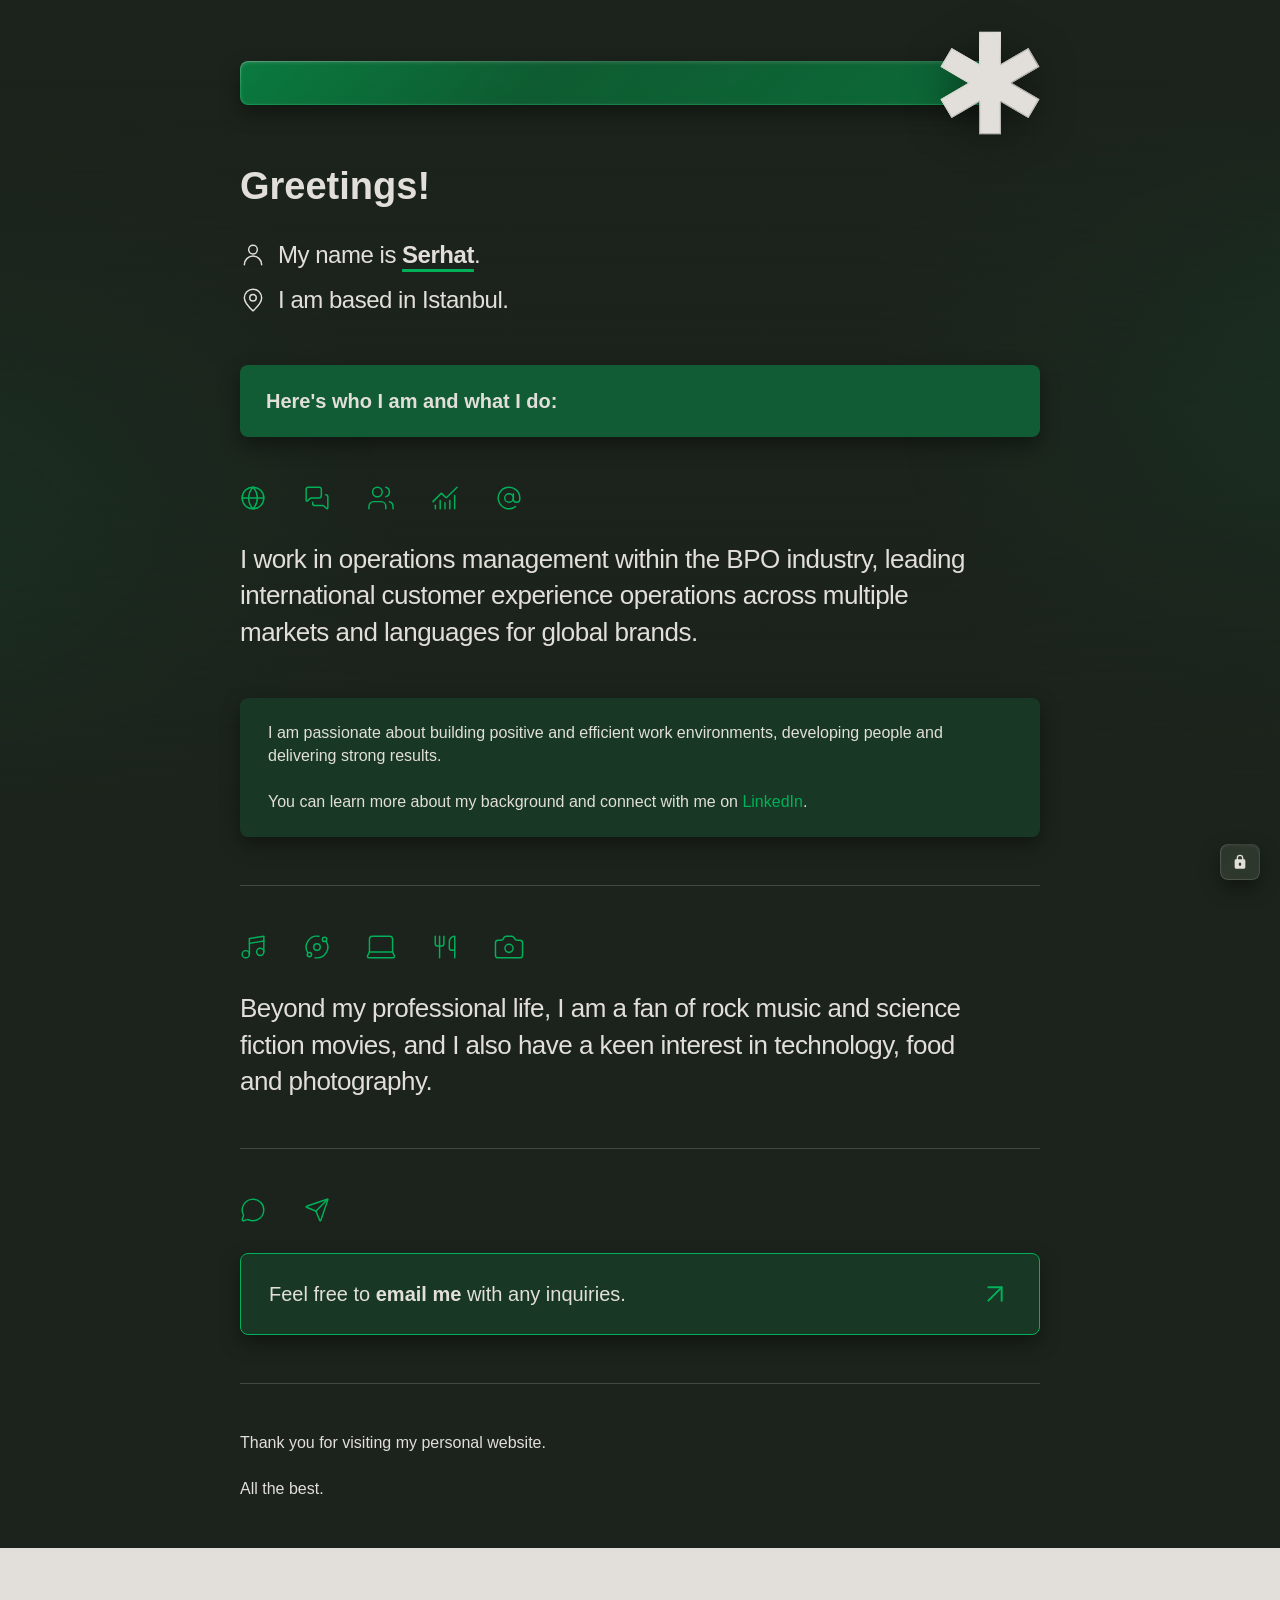
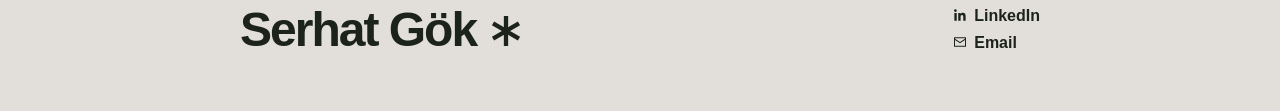
==== commit a33a7ef5: "Add files via upload" ====
--- a/index.html
+++ b/index.html
@@ -1 +1 @@
-<!DOCTYPE html><html lang="en"><head><meta charset="UTF-8"><meta name="viewport" content="width=device-width, initial-scale=1.0"><meta name="author" content="Serhat Gök"><meta name="description" content="Personal website of Serhat Gök, including professional background, interests and contact information."><meta property="og:title" content="Serhat Gök"><meta property="og:description" content="Personal website of Serhat Gök, including professional background, interests and contact information."><meta property="og:type" content="website"><meta property="og:url" content="https://serhatgok.com"><meta property="og:image" content="https://serhatgok.com/og.jpg"><meta property="og:image:type" content="image/jpeg"><meta property="og:image:width" content="3600"><meta property="og:image:height" content="1890"><meta property="og:image:alt" content="Serhat Gök with a heavy asterisk symbol on a dark background."><meta name="twitter:card" content="summary_large_image"><title>Serhat Gök</title><link rel="canonical" href="https://serhatgok.com"><link rel="icon" href="./favicon.svg" type="image/svg+xml"><link rel="stylesheet" href="./style.css"><link rel="stylesheet" href="./extras.css"></head><body><header class="main sg-hero"><div class="sg-width sg-hero-inner"><div id="asterisk" class="sg-asterisk" aria-hidden="true" ontouchstart=""><svg viewBox="0 0 100 100"><defs><linearGradient id="sg-asterisk-glass-edge" x1="0%" y1="0%" x2="100%" y2="100%"><stop offset="0%" stop-color="color-mix(in srgb, currentColor 80%, var(--dusk))"/><stop offset="30%" stop-color="currentColor"/><stop offset="60%" stop-color="color-mix(in srgb, currentColor 72%, var(--dusk))"/><stop offset="100%" stop-color="color-mix(in srgb, currentColor 88%, var(--dusk))"/></linearGradient><clipPath id="sg-asterisk-glass-clip"><path d="M41 34.330667 L18.534839 21.22599 L9.465161 36.77401 L32.138286 50 L9.465161 63.22599 L18.534839 78.77401 L41 65.669333 L41 92 L59 92 L59 65.669333 L81.465161 78.77401 L90.534839 63.22599 L67.861714 50 L90.534839 36.77401 L81.465161 21.22599 L59 34.330667 L59 8 L41 8 Z"/></clipPath></defs><path d="M41 34.330667 L18.534839 21.22599 L9.465161 36.77401 L32.138286 50 L9.465161 63.22599 L18.534839 78.77401 L41 65.669333 L41 92 L59 92 L59 65.669333 L81.465161 78.77401 L90.534839 63.22599 L67.861714 50 L90.534839 36.77401 L81.465161 21.22599 L59 34.330667 L59 8 L41 8 Z"/><path d="M41 34.330667 L18.534839 21.22599 L9.465161 36.77401 L32.138286 50 L9.465161 63.22599 L18.534839 78.77401 L41 65.669333 L41 92 L59 92 L59 65.669333 L81.465161 78.77401 L90.534839 63.22599 L67.861714 50 L90.534839 36.77401 L81.465161 21.22599 L59 34.330667 L59 8 L41 8 Z" fill="none" stroke="url(#sg-asterisk-glass-edge)" stroke-width="2" stroke-linejoin="round" clip-path="url(#sg-asterisk-glass-clip)"/></svg></div><h1>Greetings!</h1><div class="sg-intro"><p class="sg-intro-line"><svg class="sg-intro-icon" viewBox="0 0 24 24" fill="none" stroke="currentColor" stroke-linecap="round" stroke-linejoin="round" aria-hidden="true"><path d="M20 21a8 8 0 0 0-16 0"/><circle cx="12" cy="7" r="4"/></svg><span class="sg-intro-text">My name is <span>Serhat</span>.</span></p><p class="sg-intro-line"><svg class="sg-intro-icon" viewBox="0 0 24 24" fill="none" stroke="currentColor" stroke-linecap="round" stroke-linejoin="round" aria-hidden="true"><path d="M20 10c0 5-8 12-8 12S4 15 4 10a8 8 0 1 1 16 0Z"/><circle cx="12" cy="10" r="3"/></svg><span class="sg-intro-text">I am based in Istanbul.</span></p></div></div></header><main class="main"><div class="sg-width"><h2>Here's who I am and what I do:</h2><section class="sg-section sg-work"><div class="sg-icons" aria-hidden="true"><svg class="section-icon" viewBox="0 0 24 24" fill="none" stroke="currentColor" stroke-linecap="round" stroke-linejoin="round" aria-hidden="true"><circle cx="12" cy="12" r="10"/><path d="M12 2a14.5 14.5 0 0 0 0 20 14.5 14.5 0 0 0 0-20"/><path d="M2 12h20"/></svg><svg class="section-icon" viewBox="0.00162 0.00027 23.99676 23.99676" fill="none" stroke="currentColor" stroke-linecap="round" stroke-linejoin="round" aria-hidden="true"><path d="M16 10a2 2 0 0 1-2 2H6.828a2 2 0 0 0-1.414.586l-2.202 2.202A.71.71 0 0 1 2 14.286V4a2 2 0 0 1 2-2h10a2 2 0 0 1 2 2z"/><path d="M20 9a2 2 0 0 1 2 2v10.286a.71.71 0 0 1-1.212.502l-2.202-2.202A2 2 0 0 0 17.172 19H10a2 2 0 0 1-2-2v-1"/></svg><svg class="section-icon" viewBox="1.2 1.2 21.6 21.6" fill="none" stroke="currentColor" stroke-linecap="round" stroke-linejoin="round" aria-hidden="true"><path d="M16 21v-2a4 4 0 0 0-4-4H6a4 4 0 0 0-4 4v2"/><path d="M16 3.128a4 4 0 0 1 0 7.744"/><path d="M22 21v-2a4 4 0 0 0-3-3.87"/><circle cx="9" cy="7" r="4"/></svg><svg class="section-icon" viewBox="1.2 1.2 21.6 21.6" fill="none" stroke="currentColor" stroke-linecap="round" stroke-linejoin="round" aria-hidden="true"><path d="M12 16v5"/><path d="M16 14v7"/><path d="M20 10v11"/><path d="m22 3-8.646 8.646a.5.5 0 0 1-.708 0L9.354 8.354a.5.5 0 0 0-.707 0L2 15"/><path d="M4 18v3"/><path d="M8 14v7"/></svg><svg class="section-icon" viewBox="-0.07971 -0.02234 24.09924 24.09924" fill="none" stroke="currentColor" stroke-linecap="round" stroke-linejoin="round" aria-hidden="true"><circle cx="12" cy="12" r="4"/><path d="M16 8v5a3 3 0 0 0 6 0v-1a10 10 0 1 0-4 8"/></svg></div><p class="sg-lead">I work in operations management within the BPO industry, leading international customer experience operations across multiple markets and languages for global brands.</p><div class="sg-details"><p>I am passionate about building positive and efficient work environments, developing people and delivering strong results.</p><p>You can learn more about my background and connect with me on <a href="https://linkedin.com/in/s3rhatgok" target="_blank" rel="noopener noreferrer" tabindex="0">LinkedIn</a>.</p></div></section><section class="sg-section sg-personal"><div class="sg-icons" aria-hidden="true"><svg class="section-icon" viewBox="1.2 1.2 21.6 21.6" fill="none" stroke="currentColor" stroke-linecap="round" stroke-linejoin="round" aria-hidden="true"><path d="M9 18V5l12-2v13"/><path d="m9 9 12-2"/><circle cx="6" cy="18" r="3"/><circle cx="18" cy="16" r="3"/></svg><svg class="section-icon" viewBox="-0.01298 -0.01283 24.02664 24.02664" fill="none" stroke="currentColor" stroke-linecap="round" stroke-linejoin="round" aria-hidden="true"><path d="M20.341 6.484A10 10 0 0 1 10.266 21.85"/><path d="M3.659 17.516A10 10 0 0 1 13.74 2.152"/><circle cx="12" cy="12" r="3"/><circle cx="19" cy="5" r="2"/><circle cx="5" cy="19" r="2"/></svg><svg class="section-icon" viewBox="2.99999 3.5 18 18" fill="none" stroke="currentColor" stroke-linecap="round" stroke-linejoin="round" aria-hidden="true"><path d="M18 5a2 2 0 0 1 2 2v8.526a2 2 0 0 0 .212.897l1.068 2.127a1 1 0 0 1-.9 1.45H3.62a1 1 0 0 1-.9-1.45l1.068-2.127A2 2 0 0 0 4 15.526V7a2 2 0 0 1 2-2z"/><path d="M20.054 15.987H3.946"/></svg><svg class="section-icon" viewBox="0 0 24 24" fill="none" stroke="currentColor" stroke-linecap="round" stroke-linejoin="round" aria-hidden="true"><path d="M3 2v7c0 1.1.9 2 2 2h4a2 2 0 0 0 2-2V2"/><path d="M7 2v20"/><path d="M21 15V2a5 5 0 0 0-5 5v6c0 1.1.9 2 2 2h3Zm0 0v7"/></svg><svg class="section-icon" viewBox="2.4 2.4 19.2 19.2" fill="none" stroke="currentColor" stroke-linecap="round" stroke-linejoin="round" aria-hidden="true"><path d="M13.997 4a2 2 0 0 1 1.76 1.05l.486.9A2 2 0 0 0 18.003 7H20a2 2 0 0 1 2 2v9a2 2 0 0 1-2 2H4a2 2 0 0 1-2-2V9a2 2 0 0 1 2-2h1.997a2 2 0 0 0 1.759-1.048l.489-.904A2 2 0 0 1 10.004 4z"/><circle cx="12" cy="13" r="3"/></svg></div><p class="sg-lead">Beyond my professional life, I am a fan of rock music and science fiction movies, and I also have a keen interest in technology, food and photography.</p></section><section class="sg-section sg-closing"><div class="sg-icons" aria-hidden="true"><svg class="section-icon" viewBox="-0.09314 -0.09283 24.18504 24.18504" fill="none" stroke="currentColor" stroke-linecap="round" stroke-linejoin="round" aria-hidden="true"><path d="M2.992 16.342a2 2 0 0 1 .094 1.167l-1.065 3.29a1 1 0 0 0 1.236 1.168l3.413-.998a2 2 0 0 1 1.099.092 10 10 0 1 0-4.777-4.719"/></svg><svg class="section-icon" viewBox="-0.00014 -0.00385 24.00396 24.00396" fill="none" stroke="currentColor" stroke-linecap="round" stroke-linejoin="round" aria-hidden="true"><path d="M14.536 21.686a.5.5 0 0 0 .937-.024l6.5-19a.496.496 0 0 0-.635-.635l-19 6.5a.5.5 0 0 0-.024.937l7.93 3.18a2 2 0 0 1 1.112 1.11z"/><path d="m21.854 2.147-10.94 10.939"/></svg></div><a class="sg-email" href="mailto:info@serhatgok.com?subject=serhatgok%20Contact%20Inquiry" tabindex="0"><span>Feel free to <strong>email me</strong> with any inquiries.</span><svg class="section-icon" viewBox="0 0 24 24" fill="none" stroke="currentColor" stroke-linecap="round" stroke-linejoin="round" aria-hidden="true"><path d="M7 7h10v10"/><path d="M7 17 17 7"/></svg></a></section><section class="sg-signoff"><p>Thank you for visiting my personal website.</p><p>All the best.</p></section></div></main><footer><div id="footer"><div id="sg"><span>Serhat Gök</span><span class="footer-mark" aria-hidden="true"><svg class="footer-asterisk" viewBox="0 0 100 100"><path d="M50 8V92 M14 29L86 71 M14 71L86 29"/></svg></span></div><div id="contact"><a href="https://linkedin.com/in/s3rhatgok" target="_blank" rel="noopener noreferrer" tabindex="0"><span class="contact-symbol" aria-hidden="true"><svg class="icon" viewBox="0 0 24 24" aria-hidden="true"><path d="M20.45 20.45h-3.56v-5.57c0-1.33-.03-3.04-1.85-3.04-1.85 0-2.14 1.45-2.14 2.94v5.67H9.34V9h3.42v1.56h.05c.48-.9 1.64-1.85 3.37-1.85 3.6 0 4.27 2.37 4.27 5.46v6.28zM5.32 7.43a2.07 2.07 0 1 1 0-4.13 2.07 2.07 0 0 1 0 4.13zM7.1 20.45H3.54V9H7.1v11.45z"/></svg></span>LinkedIn</a><a href="mailto:info@serhatgok.com?subject=serhatgok%20Contact" tabindex="0"><span class="contact-symbol" aria-hidden="true"><svg class="icon" viewBox="0 0 24 24" aria-hidden="true"><path d="M3 5h18v14H3V5zm1.5 1.5v.7L12 12l7.5-4.8v-.7h-15zm15 11V9l-7.5 4.8L4.5 9v8.5h15z"/></svg></span>Email</a></div></div></footer><div id="Extras" role="dialog" aria-modal="true" aria-label="Extras" tabindex="-1"><div id="Extras-header"><button type="button" id="Extras-menu-button" aria-label="Menu" aria-controls="Extras-menu" aria-expanded="false" tabindex="0"><svg viewBox="0 0 24 24" aria-hidden="true"><path d="M3 6h18M3 12h18M3 18h18"/></svg></button><h2 id="Extras-active-title">Catch the Asterisk</h2><div id="Extras-game-status"><span id="Extras-game-remaining" aria-label="10 asterisks remaining"><span class="Extras-game-status-asterisk" aria-hidden="true"><svg viewBox="0 0 100 100"><path d="M50 8V92 M14 29L86 71 M14 71L86 29"/></svg></span><span id="Extras-game-remaining-count">10</span></span><button type="button" id="Extras-game-timer" aria-label="Pause game" tabindex="0"><svg class="Extras-game-timer-pause" viewBox="0 0 24 24" aria-hidden="true"><path d="M8 6v12M16 6v12"/></svg><svg class="Extras-game-timer-play" viewBox="0 0 24 24" aria-hidden="true" hidden><path d="M8 5l11 7-11 7Z"/></svg></button></div><button type="button" id="Extras-back" aria-label="Back to main page" tabindex="0"><svg viewBox="0 0 24 24" aria-hidden="true"><path d="M3 7h13a5.5 5.5 0 0 1 0 11H6M8 3 3 7l5 4"/></svg></button><nav id="Extras-menu"><button type="button" class="Extras-menu-item active" data-section="game" tabindex="-1">Catch the Asterisk</button><button type="button" class="Extras-menu-item" data-section="dice" tabindex="-1">Roll the Dice</button><button type="button" class="Extras-menu-item" data-section="rps" tabindex="-1">Rock Paper Scissors</button><button type="button" class="Extras-menu-item" data-section="clock" tabindex="-1">World Clock</button><button type="button" class="Extras-menu-item" data-section="qr" tabindex="-1">QR Code Generator</button></nav></div><section id="Extras-game" class="Extras-section active"><div class="Extras-section-content"><div id="Extras-game-intro"><p>Catch 10 <span class="Extras-game-inline-asterisk" aria-label="asterisk"><svg viewBox="0 0 100 100" aria-hidden="true"><path d="M50 8V92 M14 29L86 71 M14 71L86 29"/></svg></span> within 10 seconds</p><p id="Extras-game-start-best" hidden></p><button type="button" id="Extras-game-play" tabindex="0">Play</button><button type="button" class="Extras-game-reset" disabled tabindex="0">Reset</button></div></div><button type="button" id="Extras-game-target" aria-label="Catch the Asterisk" tabindex="-1"><svg viewBox="0 0 100 100" aria-hidden="true"><defs><linearGradient id="Extras-game-glass-edge" x1="0%" y1="0%" x2="100%" y2="100%"><stop offset="0%" stop-color="color-mix(in srgb, currentColor 80%, var(--dusk))"/><stop offset="30%" stop-color="currentColor"/><stop offset="60%" stop-color="color-mix(in srgb, currentColor 72%, var(--dusk))"/><stop offset="100%" stop-color="color-mix(in srgb, currentColor 88%, var(--dusk))"/></linearGradient><clipPath id="Extras-game-glass-clip"><path d="M40.00000000 32.58963001 L19.03871026 20.36221099 L8.96128974 37.63778901 L30.15365144 50.00000000 L8.96128974 62.36221099 L19.03871026 79.63778901 L40.00000000 67.41036999 L40.00000000 92.00000000 L60.00000000 92.00000000 L60.00000000 67.41036999 L80.96128974 79.63778901 L91.03871026 62.36221099 L69.84634856 50.00000000 L91.03871026 37.63778901 L80.96128974 20.36221099 L60.00000000 32.58963001 L60.00000000 8.00000000 L40.00000000 8.00000000 Z" fill="black" stroke="none"/></clipPath></defs><path d="M50 8V92 M14 29L86 71 M14 71L86 29"/><path d="M40.00000000 32.58963001 L19.03871026 20.36221099 L8.96128974 37.63778901 L30.15365144 50.00000000 L8.96128974 62.36221099 L19.03871026 79.63778901 L40.00000000 67.41036999 L40.00000000 92.00000000 L60.00000000 92.00000000 L60.00000000 67.41036999 L80.96128974 79.63778901 L91.03871026 62.36221099 L69.84634856 50.00000000 L91.03871026 37.63778901 L80.96128974 20.36221099 L60.00000000 32.58963001 L60.00000000 8.00000000 L40.00000000 8.00000000 Z" fill="none" stroke="url(#Extras-game-glass-edge)" stroke-width="2" stroke-linejoin="round" clip-path="url(#Extras-game-glass-clip)"/></svg></button><div class="Extras-section-content"><div id="Extras-game-result"><svg id="Extras-game-success-icon" class="Extras-game-result-icon" viewBox="0 0.92 48 44.16" aria-hidden="true"><path d="M8 25l8 8L37 12l5 5-26 26L3 30Z"/><path d="M13 5v8M9 9h8M40 34v8M36 38h8M28 3v4M26 5h4"/></svg><svg id="Extras-game-record-icon" class="Extras-game-result-icon" viewBox="0 -1.08 75 54.16" aria-hidden="true" hidden><path d="M24 9h27l-2 19c-.6 6-5.6 10-11.5 10S26.6 34 26 28Z" /><path d="M24.5 14H18v5c0 8 4 12 11 13M50.5 14H57v5c0 8-4 12-11 13M37.5 38v8M31 46h13l3 5H28Z" /><path d="M25 48C12 45 7 36 8 24M50 48c13-3 18-12 17-24" /><path d="M8 31c-5-1-6-5-5-9 4 1 6 4 5 9ZM10 38c-5 0-8-3-8-7 4 0 7 2 8 7ZM15 44c-5 2-9 0-11-4 4-1 8 0 11 4ZM9 34c4-2 6-5 5-9-4 1-6 4-5 9ZM13 41c4-3 4-7 2-10-3 3-4 6-2 10ZM20 47c3-4 2-8-1-11-3 3-3 7 1 11ZM67 31c5-1 6-5 5-9-4 1-6 4-5 9ZM65 38c5 0 8-3 8-7-4 0-7 2-8 7ZM60 44c5 2 9 0 11-4-4-1-8 0-11 4ZM66 34c-4-2-6-5-5-9 4 1 6 4 5 9ZM62 41c-4-3-4-7-2-10 3 3 4 6 2 10ZM55 47c-3-4-2-8 1-11 3 3 3 7-1 11" /><path d="M13 7v6M10 10h6M62 5v8M58 9h8M37.5 1v3" /><path transform="translate(30 14.5) scale(.15)" stroke-width="18" stroke-linecap="butt" d="M50 7V93 M13 28L87 72 M13 72L87 28" /></svg><svg id="Extras-game-timeout-icon" class="Extras-game-result-icon" xmlns="http://www.w3.org/2000/svg" viewBox="0 3.92 48 46.16" fill="none" stroke="var(--violet, #b564f7)" stroke-width="1.15" stroke-linecap="round" stroke-linejoin="round" aria-hidden="true" hidden><circle cx="24" cy="31" r="17"/><path d="M20 6h8v4h-8Z M24 10v4 M36 17l3-4 3 3-3 4 M24 19v12l8 5 M11 31h2 M35 31h2 M24 42v2"/></svg><h2 id="Extras-game-result-title">Nice catch!</h2><p id="Extras-game-lasttime"></p><p id="Extras-game-besttime"></p><button type="button" id="Extras-game-restart" tabindex="0">Play Again</button><button type="button" class="Extras-game-reset" disabled tabindex="0">Reset</button></div></div></section><section id="Extras-dice" class="Extras-section"><div class="Extras-section-content"><div id="Extras-dice-mode"><span>Single</span><label class="Extras-switch"><input id="Extras-dice-toggle" type="checkbox" aria-label="Switch between single and double dice" tabindex="0"><span class="Extras-switch-slider"></span></label><span>Double</span></div><div id="Extras-dice-area"><div class="Extras-dice-die" id="Extras-dice-die1"><span class="Extras-dice-dot"></span><span class="Extras-dice-dot"></span><span class="Extras-dice-dot"></span><span class="Extras-dice-dot"></span><span class="Extras-dice-dot"></span><span class="Extras-dice-dot"></span><span class="Extras-dice-dot"></span><span class="Extras-dice-dot"></span><span class="Extras-dice-dot"></span></div><div class="Extras-dice-die" id="Extras-dice-die2"><span class="Extras-dice-dot"></span><span class="Extras-dice-dot"></span><span class="Extras-dice-dot"></span><span class="Extras-dice-dot"></span><span class="Extras-dice-dot"></span><span class="Extras-dice-dot"></span><span class="Extras-dice-dot"></span><span class="Extras-dice-dot"></span><span class="Extras-dice-dot"></span></div></div><button type="button" id="Extras-dice-roll" tabindex="0">Roll</button><div id="Extras-dice-announcement" class="Extras-sr-only" aria-live="polite"></div></div></section><section id="Extras-rps" class="Extras-section"><div class="Extras-section-content"><div id="Extras-rps-mode"><span>Single</span><label class="Extras-switch"><input id="Extras-rps-toggle" type="checkbox" aria-label="Switch between single and double Rock Paper Scissors choices" tabindex="0"><span class="Extras-switch-slider"></span></label><span>Double</span></div><div id="Extras-rps-area"><div class="Extras-rps-choice" id="Extras-rps-choice2"></div><div class="Extras-rps-choice" id="Extras-rps-choice1"></div></div><div id="Extras-rps-result"><p id="Extras-rps-result-choice">Paper</p></div><button type="button" id="Extras-rps-roll" tabindex="0">Pick</button><div id="Extras-rps-announcement" class="Extras-sr-only" aria-live="polite"></div></div></section><section id="Extras-clock" class="Extras-section"><div class="Extras-section-content"><div id="Extras-clock-list"></div><button type="button" id="Extras-clock-add" tabindex="0"><span>+</span></button></div></section><section id="Extras-qr" class="Extras-section"><div class="Extras-section-content"><div id="Extras-qr-preview"><div id="Extras-qr-output"></div><button id="Extras-qr-remove" type="button" aria-label="Remove generated QR code" hidden tabindex="0">×</button></div><div id="Extras-qr-form"><div id="Extras-qr-single-control" class="Extras-qr-input-control"> <textarea id="Extras-qr-input" rows="1" placeholder="Enter URL" inputmode="url" autocomplete="url" autocapitalize="none" spellcheck="false" aria-label="Enter URL to generate a QR code" aria-errormessage="Extras-qr-input-error" tabindex="0"></textarea> <button id="Extras-qr-input-clear" type="button" aria-label="Clear input" tabindex="0">×</button><div id="Extras-qr-input-error" class="Extras-qr-error" aria-live="polite"></div></div><div class="Extras-qr-wifi-shell"><div id="Extras-qr-wifi-control" class="Extras-qr-wifi-control" hidden><div id="Extras-qr-wifi-summary" class="Extras-qr-wifi-summary" aria-hidden="true"><span id="Extras-qr-wifi-summary-empty">Enter Wi-Fi credentials</span><div id="Extras-qr-wifi-summary-values"><span id="Extras-qr-wifi-summary-name"></span><span id="Extras-qr-wifi-summary-pass"></span></div></div><div class="Extras-qr-wifi-fields"><div class="Extras-qr-wifi-field"><input id="Extras-qr-wifi-ssid" type="text" maxlength="64" autocomplete="off" autocapitalize="none" spellcheck="false" placeholder="Network Name" aria-label="Network Name" aria-errormessage="Extras-qr-wifi-error" tabindex="0"><button id="Extras-qr-wifi-ssid-clear" class="Extras-qr-wifi-clear" type="button" aria-label="Clear Network Name" tabindex="0">×</button></div><div class="Extras-qr-wifi-field Extras-qr-wifi-pass"><input id="Extras-qr-wifi-password" type="text" maxlength="64" autocomplete="off" autocapitalize="none" spellcheck="false" placeholder="Password" aria-label="Password" aria-errormessage="Extras-qr-wifi-error" tabindex="0"><button id="Extras-qr-wifi-password-clear" class="Extras-qr-wifi-clear" type="button" aria-label="Clear Password" tabindex="0">×</button></div></div></div><button id="Extras-qr-wifi-summary-clear" type="button" aria-label="Clear Wi-Fi credentials" hidden tabindex="0">×</button><div id="Extras-qr-wifi-error" class="Extras-qr-error" aria-live="polite"></div></div><div id="Extras-qr-actions"><div id="Extras-qr-generate-group"><button type="button" id="Extras-qr-generate" disabled tabindex="0">Generate</button><button type="button" id="Extras-qr-customize" aria-label="Customize QR code" aria-expanded="false" aria-controls="Extras-qr-customization" tabindex="0"><svg viewBox="0 0 24 24" aria-hidden="true"><path d="m7 9.5 5 5 5-5"/></svg></button></div><div id="Extras-qr-customization" hidden><div class="Extras-qr-custom-grid"><div class="Extras-qr-setting" data-qr-setting="type"><div class="Extras-qr-integrated-select"><div class="Extras-qr-type-control"><input type="hidden" id="Extras-qr-type" value="url"><button type="button" id="Extras-qr-type-button" role="combobox" aria-haspopup="listbox" aria-expanded="false" aria-controls="Extras-qr-type-options" aria-labelledby="Extras-qr-type-label Extras-qr-type-value" tabindex="0"><span id="Extras-qr-type-value">URL</span></button><svg viewBox="0 0 24 24" aria-hidden="true"><path d="M6 9L12 15L18 9"/></svg><div id="Extras-qr-type-options" class="Extras-clock-suggestions Extras-qr-type-options" role="listbox" aria-labelledby="Extras-qr-type-label" aria-hidden="true"><button type="button" class="Extras-clock-suggestion" id="Extras-qr-type-url" role="option" aria-selected="true" data-value="url" tabindex="-1">URL</button><button type="button" class="Extras-clock-suggestion" id="Extras-qr-type-text" role="option" aria-selected="false" data-value="text" tabindex="-1">Text</button><button type="button" class="Extras-clock-suggestion" id="Extras-qr-type-wifi" role="option" aria-selected="false" data-value="wifi" tabindex="-1">Wi-Fi</button><button type="button" class="Extras-clock-suggestion" id="Extras-qr-type-email" role="option" aria-selected="false" data-value="email" tabindex="-1">Email</button><button type="button" class="Extras-clock-suggestion" id="Extras-qr-type-phone" role="option" aria-selected="false" data-value="phone" tabindex="-1">Phone</button></div></div><div class="Extras-qr-setting-heading"><label class="Extras-qr-setting-label" id="Extras-qr-type-label" for="Extras-qr-type-button">Type</label><button type="button" class="Extras-qr-setting-clear" data-qr-clear="type" aria-label="Reset type" hidden tabindex="0">×</button></div></div></div><div class="Extras-qr-setting" data-qr-setting="format"><div class="Extras-qr-choices" role="group" aria-labelledby="Extras-qr-format-label"><button type="button" data-qr-choice="format" data-value="png" aria-label="PNG" aria-pressed="false" tabindex="0">PNG</button><button type="button" data-qr-choice="format" data-value="svg" aria-label="SVG" aria-pressed="false" tabindex="0">SVG</button></div><div class="Extras-qr-setting-heading"><span class="Extras-qr-setting-label" id="Extras-qr-format-label">Format</span><button type="button" class="Extras-qr-setting-clear" data-qr-clear="format" aria-label="Reset format" hidden tabindex="0">×</button></div><select id="Extras-qr-format" hidden><option value="png">PNG</option><option value="svg">SVG</option></select></div><div class="Extras-qr-setting" data-qr-setting="pattern"><div class="Extras-qr-color-field"><input id="Extras-qr-pattern" type="color" value="#000000" aria-label="Choose pattern color" tabindex="0"><div class="Extras-qr-color-hex-wrap"><input id="Extras-qr-pattern-hex" class="Extras-qr-hex" type="text" placeholder=" " value="#000000" maxlength="7" spellcheck="false" aria-label="Pattern color hex value" tabindex="0"></div></div><div class="Extras-qr-setting-heading"><label class="Extras-qr-setting-label" for="Extras-qr-pattern-hex">Pattern</label><button id="Extras-qr-pattern-clear" class="Extras-qr-setting-clear" type="button" data-qr-clear="pattern" aria-label="Reset pattern color" hidden tabindex="0">×</button></div></div><div class="Extras-qr-setting" data-qr-setting="background"><div class="Extras-qr-color-field"><input id="Extras-qr-background" type="color" value="#ffffff" aria-label="Choose QR code background color" tabindex="0"><div class="Extras-qr-color-hex-wrap"><input id="Extras-qr-background-hex" class="Extras-qr-hex" type="text" placeholder=" " value="#ffffff" maxlength="7" spellcheck="false" aria-label="QR code background color hex value" tabindex="0"></div></div><div class="Extras-qr-setting-heading"><label class="Extras-qr-setting-label" for="Extras-qr-background-hex">Background</label><button id="Extras-qr-background-clear" class="Extras-qr-setting-clear" type="button" data-qr-clear="background" aria-label="Reset background color" hidden tabindex="0">×</button></div></div><div class="Extras-qr-setting" data-qr-setting="size"><div class="Extras-qr-choices" role="group" aria-labelledby="Extras-qr-size-label"><button type="button" data-qr-choice="size" data-value="600" aria-label="Small, 600 pixels" aria-pressed="false" tabindex="0">S</button><button type="button" data-qr-choice="size" data-value="1200" aria-label="Medium, 1200 pixels" aria-pressed="false" tabindex="0">M</button><button type="button" data-qr-choice="size" data-value="1800" aria-label="Large, 1800 pixels" aria-pressed="false" tabindex="0">L</button></div><div class="Extras-qr-setting-heading"><span class="Extras-qr-setting-label" id="Extras-qr-size-label">Size</span><span class="Extras-qr-size-separator" aria-hidden="true">•</span><span id="Extras-qr-size-value" class="Extras-qr-size-value" aria-hidden="true">1200 px</span><button type="button" class="Extras-qr-setting-clear" data-qr-clear="size" aria-label="Reset size" hidden tabindex="0">×</button></div><select id="Extras-qr-size" hidden><option value="600">Small</option><option value="1200">Medium</option><option value="1800">Large</option></select></div><div class="Extras-qr-setting" data-qr-setting="margin"><div class="Extras-qr-integrated-select"><div class="Extras-qr-margin-stepper" role="group" aria-labelledby="Extras-qr-margin-label"><button type="button" id="Extras-qr-margin-decrease" class="Extras-qr-margin-step" aria-label="Decrease margin" tabindex="0">−</button><span id="Extras-qr-margin-value" aria-hidden="true">2</span><button type="button" id="Extras-qr-margin-increase" class="Extras-qr-margin-step" aria-label="Increase margin" tabindex="0">+</button></div><div class="Extras-qr-setting-heading"><span class="Extras-qr-setting-label" id="Extras-qr-margin-label">Margin</span><button type="button" class="Extras-qr-setting-clear" data-qr-clear="margin" aria-label="Reset margin" hidden tabindex="0">×</button></div><input id="Extras-qr-margin" type="hidden" value="2"></div></div></div><div class="Extras-qr-custom-footer"><label class="Extras-qr-auto-update" for="Extras-qr-auto-update"><input id="Extras-qr-auto-update" type="checkbox" checked tabindex="0"><span>Auto update</span></label><button id="Extras-qr-customization-clear" type="button" aria-label="Reset QR appearance settings" disabled tabindex="0">Reset</button></div></div><button type="button" id="Extras-qr-download" disabled tabindex="0">Download</button></div></div></div></section></div> <script src="./extras.js"></script> </body></html>+<!DOCTYPE html> <html lang="en"> <head> <meta charset="UTF-8"> <meta name="viewport" content="width=device-width,initial-scale=1"> <meta name="author" content="Serhat Gök"> <meta name="description" content="Personal website of Serhat Gök, including professional background, interests and contact information."> <meta property="og:title" content="Serhat Gök"> <meta property="og:description" content="Personal website of Serhat Gök, including professional background, interests and contact information."> <meta property="og:type" content="website"> <meta property="og:url" content="https://serhatgok.com"> <meta property="og:image" content="https://serhatgok.com/og.jpg"> <meta property="og:image:type" content="image/jpeg"> <meta property="og:image:width" content="3600"> <meta property="og:image:height" content="1890"> <meta property="og:image:alt" content="Serhat Gök with a heavy asterisk symbol on a dark background."> <meta name="twitter:card" content="summary_large_image"> <title>Serhat Gök</title> <link rel="canonical" href="https://serhatgok.com"> <link rel="icon" href="./favicon.svg" type="image/svg+xml"> <link rel="stylesheet" href="./style.css"> <link rel="stylesheet" href="./extras.css"> </head> <body> <header class="main sg-hero"> <div class="sg-width sg-hero-inner"> <div id="asterisk" class="sg-asterisk" aria-hidden="true" ontouchstart=""><svg viewBox="0 0 100 100"><defs><linearGradient id="sg-asterisk-glass-edge" x1="0%" y1="0%" x2="100%" y2="100%"><stop offset="0%" stop-color="color-mix(in srgb, currentColor 80%, var(--dusk))"/><stop offset="30%" stop-color="currentColor"/><stop offset="60%" stop-color="color-mix(in srgb, currentColor 72%, var(--dusk))"/><stop offset="100%" stop-color="color-mix(in srgb, currentColor 88%, var(--dusk))"/></linearGradient><clipPath id="sg-asterisk-glass-clip"><path d="M41 34.330667 L18.534839 21.22599 L9.465161 36.77401 L32.138286 50 L9.465161 63.22599 L18.534839 78.77401 L41 65.669333 L41 92 L59 92 L59 65.669333 L81.465161 78.77401 L90.534839 63.22599 L67.861714 50 L90.534839 36.77401 L81.465161 21.22599 L59 34.330667 L59 8 L41 8 Z"/></clipPath></defs><path d="M41 34.330667 L18.534839 21.22599 L9.465161 36.77401 L32.138286 50 L9.465161 63.22599 L18.534839 78.77401 L41 65.669333 L41 92 L59 92 L59 65.669333 L81.465161 78.77401 L90.534839 63.22599 L67.861714 50 L90.534839 36.77401 L81.465161 21.22599 L59 34.330667 L59 8 L41 8 Z"/><path d="M41 34.330667 L18.534839 21.22599 L9.465161 36.77401 L32.138286 50 L9.465161 63.22599 L18.534839 78.77401 L41 65.669333 L41 92 L59 92 L59 65.669333 L81.465161 78.77401 L90.534839 63.22599 L67.861714 50 L90.534839 36.77401 L81.465161 21.22599 L59 34.330667 L59 8 L41 8 Z" fill="none" stroke="url(#sg-asterisk-glass-edge)" stroke-width="2" stroke-linejoin="round" clip-path="url(#sg-asterisk-glass-clip)"/></svg></div> <h1>Greetings!</h1> <div class="sg-intro"> <p class="sg-intro-line"> <svg class="sg-intro-icon" viewBox="0 0 24 24" fill="none" stroke="currentColor" stroke-linecap="round" stroke-linejoin="round" aria-hidden="true"><path d="M20 21a8 8 0 0 0-16 0"/><circle cx="12" cy="7" r="4"/></svg> <span class="sg-intro-text">My name is <span>Serhat</span>.</span> </p> <p class="sg-intro-line"> <svg class="sg-intro-icon" viewBox="0 0 24 24" fill="none" stroke="currentColor" stroke-linecap="round" stroke-linejoin="round" aria-hidden="true"><path d="M20 10c0 5-8 12-8 12S4 15 4 10a8 8 0 1 1 16 0Z"/><circle cx="12" cy="10" r="3"/></svg> <span class="sg-intro-text">I am based in Istanbul.</span> </p> </div> </div> </header> <main class="main"> <div class="sg-width"> <h2>Here's who I am and what I do:</h2> <section class="sg-section sg-work"> <div class="sg-icons" aria-hidden="true"><svg class="section-icon" viewBox="0 0 24 24" fill="none" stroke="currentColor" stroke-linecap="round" stroke-linejoin="round" aria-hidden="true"><circle cx="12" cy="12" r="10"/><path d="M12 2a14.5 14.5 0 0 0 0 20 14.5 14.5 0 0 0 0-20"/><path d="M2 12h20"/></svg><svg class="section-icon" viewBox="0.00162 0.00027 23.99676 23.99676" fill="none" stroke="currentColor" stroke-linecap="round" stroke-linejoin="round" aria-hidden="true"><path d="M16 10a2 2 0 0 1-2 2H6.828a2 2 0 0 0-1.414.586l-2.202 2.202A.71.71 0 0 1 2 14.286V4a2 2 0 0 1 2-2h10a2 2 0 0 1 2 2z"/><path d="M20 9a2 2 0 0 1 2 2v10.286a.71.71 0 0 1-1.212.502l-2.202-2.202A2 2 0 0 0 17.172 19H10a2 2 0 0 1-2-2v-1"/></svg><svg class="section-icon" viewBox="1.2 1.2 21.6 21.6" fill="none" stroke="currentColor" stroke-linecap="round" stroke-linejoin="round" aria-hidden="true"><path d="M16 21v-2a4 4 0 0 0-4-4H6a4 4 0 0 0-4 4v2"/><path d="M16 3.128a4 4 0 0 1 0 7.744"/><path d="M22 21v-2a4 4 0 0 0-3-3.87"/><circle cx="9" cy="7" r="4"/></svg><svg class="section-icon" viewBox="1.2 1.2 21.6 21.6" fill="none" stroke="currentColor" stroke-linecap="round" stroke-linejoin="round" aria-hidden="true"><path d="M12 16v5"/><path d="M16 14v7"/><path d="M20 10v11"/><path d="m22 3-8.646 8.646a.5.5 0 0 1-.708 0L9.354 8.354a.5.5 0 0 0-.707 0L2 15"/><path d="M4 18v3"/><path d="M8 14v7"/></svg><svg class="section-icon" viewBox="-0.07971 -0.02234 24.09924 24.09924" fill="none" stroke="currentColor" stroke-linecap="round" stroke-linejoin="round" aria-hidden="true"><circle cx="12" cy="12" r="4"/><path d="M16 8v5a3 3 0 0 0 6 0v-1a10 10 0 1 0-4 8"/></svg></div> <p class="sg-lead">I work in operations management within the BPO industry, leading international customer experience operations across multiple markets and languages for global brands.</p> <div class="sg-details"> <p>I am passionate about building positive and efficient work environments, developing people and delivering strong results.</p> <p>You can learn more about my background and connect with me on <a href="https://linkedin.com/in/s3rhatgok" target="_blank" rel="noopener noreferrer" tabindex="0">LinkedIn</a>.</p> </div> </section> <section class="sg-section sg-personal"> <div class="sg-icons" aria-hidden="true"><svg class="section-icon" viewBox="1.2 1.2 21.6 21.6" fill="none" stroke="currentColor" stroke-linecap="round" stroke-linejoin="round" aria-hidden="true"><path d="M9 18V5l12-2v13"/><path d="m9 9 12-2"/><circle cx="6" cy="18" r="3"/><circle cx="18" cy="16" r="3"/></svg><svg class="section-icon" viewBox="-0.01298 -0.01283 24.02664 24.02664" fill="none" stroke="currentColor" stroke-linecap="round" stroke-linejoin="round" aria-hidden="true"><path d="M20.341 6.484A10 10 0 0 1 10.266 21.85"/><path d="M3.659 17.516A10 10 0 0 1 13.74 2.152"/><circle cx="12" cy="12" r="3"/><circle cx="19" cy="5" r="2"/><circle cx="5" cy="19" r="2"/></svg><svg class="section-icon" viewBox="2.99999 3.5 18 18" fill="none" stroke="currentColor" stroke-linecap="round" stroke-linejoin="round" aria-hidden="true"><path d="M18 5a2 2 0 0 1 2 2v8.526a2 2 0 0 0 .212.897l1.068 2.127a1 1 0 0 1-.9 1.45H3.62a1 1 0 0 1-.9-1.45l1.068-2.127A2 2 0 0 0 4 15.526V7a2 2 0 0 1 2-2z"/><path d="M20.054 15.987H3.946"/></svg><svg class="section-icon" viewBox="0 0 24 24" fill="none" stroke="currentColor" stroke-linecap="round" stroke-linejoin="round" aria-hidden="true"><path d="M3 2v7c0 1.1.9 2 2 2h4a2 2 0 0 0 2-2V2"/><path d="M7 2v20"/><path d="M21 15V2a5 5 0 0 0-5 5v6c0 1.1.9 2 2 2h3Zm0 0v7"/></svg><svg class="section-icon" viewBox="2.4 2.4 19.2 19.2" fill="none" stroke="currentColor" stroke-linecap="round" stroke-linejoin="round" aria-hidden="true"><path d="M13.997 4a2 2 0 0 1 1.76 1.05l.486.9A2 2 0 0 0 18.003 7H20a2 2 0 0 1 2 2v9a2 2 0 0 1-2 2H4a2 2 0 0 1-2-2V9a2 2 0 0 1 2-2h1.997a2 2 0 0 0 1.759-1.048l.489-.904A2 2 0 0 1 10.004 4z"/><circle cx="12" cy="13" r="3"/></svg></div> <p class="sg-lead">Beyond my professional life, I am a fan of rock music and science fiction movies, and I also have a keen interest in technology, food and photography.</p> </section> <section class="sg-section sg-closing"> <div class="sg-icons" aria-hidden="true"><svg class="section-icon" viewBox="-0.09314 -0.09283 24.18504 24.18504" fill="none" stroke="currentColor" stroke-linecap="round" stroke-linejoin="round" aria-hidden="true"><path d="M2.992 16.342a2 2 0 0 1 .094 1.167l-1.065 3.29a1 1 0 0 0 1.236 1.168l3.413-.998a2 2 0 0 1 1.099.092 10 10 0 1 0-4.777-4.719"/></svg><svg class="section-icon" viewBox="-0.00014 -0.00385 24.00396 24.00396" fill="none" stroke="currentColor" stroke-linecap="round" stroke-linejoin="round" aria-hidden="true"><path d="M14.536 21.686a.5.5 0 0 0 .937-.024l6.5-19a.496.496 0 0 0-.635-.635l-19 6.5a.5.5 0 0 0-.024.937l7.93 3.18a2 2 0 0 1 1.112 1.11z"/><path d="m21.854 2.147-10.94 10.939"/></svg></div> <a class="sg-email" href="mailto:info@serhatgok.com?subject=serhatgok%20Contact%20Inquiry" tabindex="0"><span>Feel free to <strong>email me</strong> with any inquiries.</span><svg class="section-icon" viewBox="0 0 24 24" fill="none" stroke="currentColor" stroke-linecap="round" stroke-linejoin="round" aria-hidden="true"><path d="M7 7h10v10"/><path d="M7 17 17 7"/></svg></a> </section> <section class="sg-signoff"> <p>Thank you for visiting my personal website.</p> <p>All the best.</p> </section> </div> </main> <footer> <div id="footer"> <div id="sg"><span>Serhat Gök</span><span class="footer-mark" aria-hidden="true"><svg class="footer-asterisk" viewBox="0 0 100 100"><path d="M50 8V92 M14 29L86 71 M14 71L86 29"/></svg></span></div> <div id="contact"> <a href="https://linkedin.com/in/s3rhatgok" target="_blank" rel="noopener noreferrer" tabindex="0"><span class="contact-symbol" aria-hidden="true"><svg class="icon" viewBox="0 0 24 24" aria-hidden="true"><path d="M20.45 20.45h-3.56v-5.57c0-1.33-.03-3.04-1.85-3.04-1.85 0-2.14 1.45-2.14 2.94v5.67H9.34V9h3.42v1.56h.05c.48-.9 1.64-1.85 3.37-1.85 3.6 0 4.27 2.37 4.27 5.46v6.28zM5.32 7.43a2.07 2.07 0 1 1 0-4.13 2.07 2.07 0 0 1 0 4.13zM7.1 20.45H3.54V9H7.1v11.45z"/></svg></span>LinkedIn</a> <a href="mailto:info@serhatgok.com?subject=serhatgok%20Contact" tabindex="0"><span class="contact-symbol" aria-hidden="true"><svg class="icon" viewBox="0 0 24 24" aria-hidden="true"><path d="M3 5h18v14H3V5zm1.5 1.5v.7L12 12l7.5-4.8v-.7h-15zm15 11V9l-7.5 4.8L4.5 9v8.5h15z"/></svg></span>Email</a> </div> </div> </footer> <div id="Extras" role="dialog" aria-modal="true" aria-label="Extras" tabindex="-1"> <div id="Extras-header"> <button type="button" id="Extras-menu-button" aria-label="Menu" aria-controls="Extras-menu" aria-expanded="false" tabindex="0"><svg viewBox="0 0 24 24" aria-hidden="true"><path d="M3 6h18M3 12h18M3 18h18"/></svg></button> <h2 id="Extras-active-title">Catch the Asterisk</h2> <div id="Extras-game-status"> <span id="Extras-game-remaining" aria-label="10 asterisks remaining"> <span class="Extras-game-status-asterisk" aria-hidden="true"><svg viewBox="0 0 100 100"><path d="M50 8V92 M14 29L86 71 M14 71L86 29"/></svg></span> <span id="Extras-game-remaining-count">10</span> </span> <button type="button" id="Extras-game-timer" aria-label="Pause game" tabindex="0"> <svg class="Extras-game-timer-pause" viewBox="0 0 24 24" aria-hidden="true"><path d="M8 6v12M16 6v12"/></svg> <svg class="Extras-game-timer-play" viewBox="0 0 24 24" aria-hidden="true" hidden><path d="M8 5l11 7-11 7Z"/></svg> </button> </div> <button type="button" id="Extras-back" aria-label="Back to main page" tabindex="0"><svg viewBox="0 0 24 24" aria-hidden="true"><path d="M3 7h13a5.5 5.5 0 0 1 0 11H6M8 3 3 7l5 4"/></svg></button> <nav id="Extras-menu"> <button type="button" class="Extras-menu-item active" data-section="game" tabindex="-1">Catch the Asterisk</button> <button type="button" class="Extras-menu-item" data-section="dice" tabindex="-1">Roll the Dice</button> <button type="button" class="Extras-menu-item" data-section="rps" tabindex="-1">Rock Paper Scissors</button> <button type="button" class="Extras-menu-item" data-section="clock" tabindex="-1">World Clock</button> <button type="button" class="Extras-menu-item" data-section="qr" tabindex="-1">QR Code Generator</button> </nav> </div> <section id="Extras-game" class="Extras-section active"> <div class="Extras-section-content"> <div id="Extras-game-intro"> <p>Catch 10 <span class="Extras-game-inline-asterisk" aria-label="asterisk"><svg viewBox="0 0 100 100" aria-hidden="true"><path d="M50 8V92 M14 29L86 71 M14 71L86 29"/></svg></span> within 10 seconds</p> <p id="Extras-game-start-best" hidden></p> <button type="button" id="Extras-game-play" tabindex="0">Play</button> <div class="sg-tooltip sg-tooltip-button sg-tooltip-game-reset"> <button type="button" class="Extras-game-reset" disabled="disabled" tabindex="0">Reset</button> <div id="Extras-game-no-data-start" class="sg-tooltip-text sg-glass-panel" role="tooltip"><span class="sg-panel-text">No game data yet</span></div> </div> </div> </div> <button type="button" id="Extras-game-target" aria-label="Catch the Asterisk" tabindex="-1"> <svg viewBox="0 0 100 100" aria-hidden="true"> <defs><linearGradient id="Extras-game-glass-edge" x1="0%" y1="0%" x2="100%" y2="100%"><stop offset="0%" stop-color="color-mix(in srgb, currentColor 80%, var(--dusk))"/><stop offset="30%" stop-color="currentColor"/><stop offset="60%" stop-color="color-mix(in srgb, currentColor 72%, var(--dusk))"/><stop offset="100%" stop-color="color-mix(in srgb, currentColor 88%, var(--dusk))"/></linearGradient><clipPath id="Extras-game-glass-clip"><path d="M40.00000000 32.58963001 L19.03871026 20.36221099 L8.96128974 37.63778901 L30.15365144 50.00000000 L8.96128974 62.36221099 L19.03871026 79.63778901 L40.00000000 67.41036999 L40.00000000 92.00000000 L60.00000000 92.00000000 L60.00000000 67.41036999 L80.96128974 79.63778901 L91.03871026 62.36221099 L69.84634856 50.00000000 L91.03871026 37.63778901 L80.96128974 20.36221099 L60.00000000 32.58963001 L60.00000000 8.00000000 L40.00000000 8.00000000 Z" fill="black" stroke="none"/></clipPath></defs> <path d="M50 8V92 M14 29L86 71 M14 71L86 29"/> <path d="M40.00000000 32.58963001 L19.03871026 20.36221099 L8.96128974 37.63778901 L30.15365144 50.00000000 L8.96128974 62.36221099 L19.03871026 79.63778901 L40.00000000 67.41036999 L40.00000000 92.00000000 L60.00000000 92.00000000 L60.00000000 67.41036999 L80.96128974 79.63778901 L91.03871026 62.36221099 L69.84634856 50.00000000 L91.03871026 37.63778901 L80.96128974 20.36221099 L60.00000000 32.58963001 L60.00000000 8.00000000 L40.00000000 8.00000000 Z" fill="none" stroke="url(#Extras-game-glass-edge)" stroke-width="2" stroke-linejoin="round" clip-path="url(#Extras-game-glass-clip)"/> </svg> </button> <div class="Extras-section-content"> <div id="Extras-game-result"> <svg id="Extras-game-success-icon" class="Extras-game-result-icon" viewBox="0 0.92 48 44.16" aria-hidden="true"> <path d="M8 25l8 8L37 12l5 5-26 26L3 30Z"/> <path d="M13 5v8M9 9h8M40 34v8M36 38h8M28 3v4M26 5h4"/> </svg> <svg id="Extras-game-record-icon" class="Extras-game-result-icon" viewBox="0 -1.08 75 54.16" aria-hidden="true" hidden> <path d="M24 9h27l-2 19c-.6 6-5.6 10-11.5 10S26.6 34 26 28Z"/><path d="M24.5 14H18v5c0 8 4 12 11 13M50.5 14H57v5c0 8-4 12-11 13M37.5 38v8M31 46h13l3 5H28Z"/><path d="M25 48C12 45 7 36 8 24M50 48c13-3 18-12 17-24"/><path d="M8 31c-5-1-6-5-5-9 4 1 6 4 5 9ZM10 38c-5 0-8-3-8-7 4 0 7 2 8 7ZM15 44c-5 2-9 0-11-4 4-1 8 0 11 4ZM9 34c4-2 6-5 5-9-4 1-6 4-5 9ZM13 41c4-3 4-7 2-10-3 3-4 6-2 10ZM20 47c3-4 2-8-1-11-3 3-3 7 1 11ZM67 31c5-1 6-5 5-9-4 1-6 4-5 9ZM65 38c5 0 8-3 8-7-4 0-7 2-8 7ZM60 44c5 2 9 0 11-4-4-1-8 0-11 4ZM66 34c-4-2-6-5-5-9 4 1 6 4 5 9ZM62 41c-4-3-4-7-2-10 3 3 4 6 2 10ZM55 47c-3-4-2-8 1-11 3 3 3 7-1 11"/><path d="M13 7v6M10 10h6M62 5v8M58 9h8M37.5 1v3"/><path transform="translate(30 14.5) scale(.15)" stroke-width="18" stroke-linecap="butt" d="M50 7V93 M13 28L87 72 M13 72L87 28"/> </svg> <svg id="Extras-game-timeout-icon" class="Extras-game-result-icon" xmlns="http://www.w3.org/2000/svg" viewBox="0 3.92 48 46.16" fill="none" stroke="var(--violet, #b564f7)" stroke-width="1.15" stroke-linecap="round" stroke-linejoin="round" aria-hidden="true" hidden> <circle cx="24" cy="31" r="17"/> <path d="M20 6h8v4h-8Z M24 10v4 M36 17l3-4 3 3-3 4 M24 19v12l8 5 M11 31h2 M35 31h2 M24 42v2"/> </svg> <h2 id="Extras-game-result-title">Nice catch!</h2> <p id="Extras-game-lasttime"></p> <p id="Extras-game-besttime"></p> <button type="button" id="Extras-game-restart" tabindex="0">Play Again</button> <button type="button" class="Extras-game-reset" disabled="disabled" tabindex="0">Reset</button> </div> </div> </section> <section id="Extras-dice" class="Extras-section"> <div class="Extras-section-content"> <div id="Extras-dice-mode"> <span>Single</span> <label class="Extras-switch"> <input id="Extras-dice-toggle" type="checkbox" aria-label="Switch between single and double dice" tabindex="0"> <span class="Extras-switch-slider"></span> </label> <span>Double</span> </div> <div id="Extras-dice-area"> <div class="Extras-dice-die" id="Extras-dice-die1"> <span class="Extras-dice-dot"></span> <span class="Extras-dice-dot"></span> <span class="Extras-dice-dot"></span> <span class="Extras-dice-dot"></span> <span class="Extras-dice-dot"></span> <span class="Extras-dice-dot"></span> <span class="Extras-dice-dot"></span> <span class="Extras-dice-dot"></span> <span class="Extras-dice-dot"></span> </div> <div class="Extras-dice-die" id="Extras-dice-die2"> <span class="Extras-dice-dot"></span> <span class="Extras-dice-dot"></span> <span class="Extras-dice-dot"></span> <span class="Extras-dice-dot"></span> <span class="Extras-dice-dot"></span> <span class="Extras-dice-dot"></span> <span class="Extras-dice-dot"></span> <span class="Extras-dice-dot"></span> <span class="Extras-dice-dot"></span> </div> </div> <button type="button" id="Extras-dice-roll" tabindex="0">Roll</button> <div id="Extras-dice-announcement" class="Extras-sr-only" aria-live="polite"></div> </div> </section> <section id="Extras-rps" class="Extras-section"> <div class="Extras-section-content"> <div id="Extras-rps-mode"> <span>Single</span> <label class="Extras-switch"> <input id="Extras-rps-toggle" type="checkbox" aria-label="Switch between single and double Rock Paper Scissors choices" tabindex="0"> <span class="Extras-switch-slider"></span> </label> <span>Double</span> </div> <div id="Extras-rps-area"> <div class="Extras-rps-choice" id="Extras-rps-choice2"></div> <div class="Extras-rps-choice" id="Extras-rps-choice1"></div> </div> <div id="Extras-rps-result"> <p id="Extras-rps-result-choice">Paper</p> </div> <button type="button" id="Extras-rps-roll" tabindex="0">Pick</button> <div id="Extras-rps-announcement" class="Extras-sr-only" aria-live="polite"></div> </div> </section> <section id="Extras-clock" class="Extras-section"> <div class="Extras-section-content"> <div id="Extras-clock-list"></div> <button type="button" id="Extras-clock-add" aria-label="Add city" tabindex="0"><svg viewBox="0 0 24 24" aria-hidden="true"><path d="M12 6v12M6 12h12"/></svg></button> </div> </section> <section id="Extras-qr" class="Extras-section"> <div class="Extras-section-content"> <div id="Extras-qr-preview"> <div id="Extras-qr-output"></div> <button id="Extras-qr-remove" type="button" aria-label="Remove generated QR code" hidden tabindex="0"><span aria-hidden="true">×</span></button> </div> <div id="Extras-qr-form"> <div id="Extras-qr-single-control" class="Extras-qr-input-control"> <textarea id="Extras-qr-input" rows="1" placeholder="Enter URL" inputmode="url" autocomplete="url" autocapitalize="none" spellcheck="false" aria-label="Enter URL to generate a QR code" aria-errormessage="Extras-qr-input-error" tabindex="0"></textarea> <button id="Extras-qr-input-clear" type="button" aria-label="Clear input" tabindex="0"><span aria-hidden="true">×</span></button> <div id="Extras-qr-input-error" class="Extras-qr-error" aria-live="polite"></div> </div> <div class="Extras-qr-wifi-shell"> <div id="Extras-qr-wifi-control" class="Extras-qr-wifi-control" hidden> <div id="Extras-qr-wifi-summary" class="Extras-qr-wifi-summary" aria-hidden="true"> <span id="Extras-qr-wifi-summary-empty">Enter Wi-Fi credentials</span> <div id="Extras-qr-wifi-summary-values"> <span id="Extras-qr-wifi-summary-name"></span> <span id="Extras-qr-wifi-summary-pass"></span> </div> </div> <div class="Extras-qr-wifi-fields"> <div class="Extras-qr-wifi-field"> <input id="Extras-qr-wifi-ssid" type="text" maxlength="64" autocomplete="off" autocapitalize="none" spellcheck="false" placeholder="Network Name" aria-label="Network Name" aria-errormessage="Extras-qr-wifi-error" tabindex="0"> <button id="Extras-qr-wifi-ssid-clear" class="Extras-qr-wifi-clear" type="button" aria-label="Clear Network Name" tabindex="0"><span aria-hidden="true">×</span></button> </div> <div class="Extras-qr-wifi-field Extras-qr-wifi-pass"> <input id="Extras-qr-wifi-password" type="text" maxlength="64" autocomplete="off" autocapitalize="none" spellcheck="false" placeholder="Password" aria-label="Password" aria-errormessage="Extras-qr-wifi-error" tabindex="0"> <button id="Extras-qr-wifi-password-clear" class="Extras-qr-wifi-clear" type="button" aria-label="Clear Password" tabindex="0"><span aria-hidden="true">×</span></button> </div> </div> </div> <button id="Extras-qr-wifi-summary-clear" type="button" aria-label="Clear Wi-Fi credentials" hidden tabindex="0"><span aria-hidden="true">×</span></button> <div id="Extras-qr-wifi-error" class="Extras-qr-error" aria-live="polite"></div> </div> <div id="Extras-qr-actions"> <div id="Extras-qr-generate-group"> <button type="button" id="Extras-qr-generate" disabled="disabled" tabindex="0">Generate</button> <button type="button" id="Extras-qr-customize" aria-label="Customize QR code" aria-expanded="false" aria-controls="Extras-qr-customization" tabindex="0"> <svg viewBox="0 0 24 24" aria-hidden="true"><path d="m7 9.5 5 5 5-5"/></svg> </button> </div> <div id="Extras-qr-customization" hidden> <div class="Extras-qr-custom-grid"> <div class="Extras-qr-setting" data-qr-setting="type"> <div class="Extras-qr-integrated-select"> <div class="Extras-qr-type-control"> <input type="hidden" id="Extras-qr-type" value="url"> <button type="button" id="Extras-qr-type-button" role="combobox" aria-haspopup="listbox" aria-expanded="false" aria-controls="Extras-qr-type-options" aria-labelledby="Extras-qr-type-label Extras-qr-type-value" tabindex="0"><span id="Extras-qr-type-value">URL</span></button> <svg viewBox="0 0 24 24" aria-hidden="true"><path d="M6 9L12 15L18 9"/></svg> <div id="Extras-qr-type-options" class="Extras-clock-suggestions Extras-qr-type-options" role="listbox" aria-labelledby="Extras-qr-type-label" aria-hidden="true"> <button type="button" class="Extras-clock-suggestion" id="Extras-qr-type-url" role="option" aria-selected="true" data-value="url" tabindex="-1">URL</button> <button type="button" class="Extras-clock-suggestion" id="Extras-qr-type-text" role="option" aria-selected="false" data-value="text" tabindex="-1">Text</button> <button type="button" class="Extras-clock-suggestion" id="Extras-qr-type-wifi" role="option" aria-selected="false" data-value="wifi" tabindex="-1">Wi-Fi</button> <button type="button" class="Extras-clock-suggestion" id="Extras-qr-type-email" role="option" aria-selected="false" data-value="email" tabindex="-1">Email</button> <button type="button" class="Extras-clock-suggestion" id="Extras-qr-type-phone" role="option" aria-selected="false" data-value="phone" tabindex="-1">Phone</button> </div> </div> <div class="Extras-qr-setting-heading"> <label class="Extras-qr-setting-label" id="Extras-qr-type-label" for="Extras-qr-type-button">Type</label> <button type="button" class="Extras-qr-setting-clear" data-qr-clear="type" aria-label="Reset type" hidden tabindex="0"><span aria-hidden="true">×</span></button> </div> </div> </div> <div class="Extras-qr-setting" data-qr-setting="format"> <div class="Extras-qr-choices" role="group" aria-labelledby="Extras-qr-format-label"> <button type="button" data-qr-choice="format" data-value="png" aria-label="PNG" aria-pressed="false" tabindex="0">PNG</button> <button type="button" data-qr-choice="format" data-value="svg" aria-label="SVG" aria-pressed="false" tabindex="0">SVG</button> </div> <div class="Extras-qr-setting-heading"> <span class="Extras-qr-setting-label" id="Extras-qr-format-label">Format</span> <button type="button" class="Extras-qr-setting-clear" data-qr-clear="format" aria-label="Reset format" hidden tabindex="0"><span aria-hidden="true">×</span></button> </div> <select id="Extras-qr-format" hidden> <option value="png">PNG</option> <option value="svg">SVG</option> </select> </div> <div class="Extras-qr-setting" data-qr-setting="pattern"> <div class="Extras-qr-color-field"> <input id="Extras-qr-pattern" type="color" value="#000000" aria-label="Choose pattern color" tabindex="0"> <div class="Extras-qr-color-hex-wrap"> <input id="Extras-qr-pattern-hex" class="Extras-qr-hex" type="text" placeholder=" " value="#000000" maxlength="7" spellcheck="false" aria-label="Pattern color hex value" tabindex="0"> </div> </div> <div class="Extras-qr-setting-heading"> <label class="Extras-qr-setting-label" for="Extras-qr-pattern-hex">Pattern</label> <button id="Extras-qr-pattern-clear" class="Extras-qr-setting-clear" type="button" data-qr-clear="pattern" aria-label="Reset pattern color" hidden tabindex="0"><span aria-hidden="true">×</span></button> </div> </div> <div class="Extras-qr-setting" data-qr-setting="background"> <div class="Extras-qr-color-field"> <input id="Extras-qr-background" type="color" value="#ffffff" aria-label="Choose QR code background color" tabindex="0"> <div class="Extras-qr-color-hex-wrap"> <input id="Extras-qr-background-hex" class="Extras-qr-hex" type="text" placeholder=" " value="#ffffff" maxlength="7" spellcheck="false" aria-label="QR code background color hex value" tabindex="0"> </div> </div> <div class="Extras-qr-setting-heading"> <label class="Extras-qr-setting-label" for="Extras-qr-background-hex">Background</label> <button id="Extras-qr-background-clear" class="Extras-qr-setting-clear" type="button" data-qr-clear="background" aria-label="Reset background color" hidden tabindex="0"><span aria-hidden="true">×</span></button> </div> </div> <div class="Extras-qr-setting" data-qr-setting="size"> <div class="Extras-qr-choices" role="group" aria-labelledby="Extras-qr-size-label"> <button type="button" data-qr-choice="size" data-value="600" aria-label="Small, 600 pixels" aria-pressed="false" tabindex="0">S</button> <button type="button" data-qr-choice="size" data-value="1200" aria-label="Medium, 1200 pixels" aria-pressed="false" tabindex="0">M</button> <button type="button" data-qr-choice="size" data-value="1800" aria-label="Large, 1800 pixels" aria-pressed="false" tabindex="0">L</button> </div> <div class="Extras-qr-setting-heading"> <span class="Extras-qr-setting-label" id="Extras-qr-size-label">Size</span> <span class="Extras-qr-size-separator" aria-hidden="true">•</span> <span id="Extras-qr-size-value" class="Extras-qr-size-value" aria-hidden="true">1200 px</span> <button type="button" class="Extras-qr-setting-clear" data-qr-clear="size" aria-label="Reset size" hidden tabindex="0"><span aria-hidden="true">×</span></button> </div> <select id="Extras-qr-size" hidden> <option value="600">Small</option> <option value="1200">Medium</option> <option value="1800">Large</option> </select> </div> <div class="Extras-qr-setting" data-qr-setting="margin"> <div class="Extras-qr-integrated-select"> <div class="Extras-qr-margin-stepper" role="group" aria-labelledby="Extras-qr-margin-label"> <button type="button" id="Extras-qr-margin-decrease" class="Extras-qr-margin-step" aria-label="Decrease margin" tabindex="0">−</button> <span id="Extras-qr-margin-value" aria-hidden="true">2</span> <button type="button" id="Extras-qr-margin-increase" class="Extras-qr-margin-step" aria-label="Increase margin" tabindex="0">+</button> </div> <div class="Extras-qr-setting-heading"> <span class="Extras-qr-setting-label" id="Extras-qr-margin-label">Margin</span> <button type="button" class="Extras-qr-setting-clear" data-qr-clear="margin" aria-label="Reset margin" hidden tabindex="0"><span aria-hidden="true">×</span></button> </div> <input id="Extras-qr-margin" type="hidden" value="2"> </div> </div> </div> <div class="Extras-qr-custom-footer"> <label class="Extras-qr-auto-update" for="Extras-qr-auto-update"> <input id="Extras-qr-auto-update" type="checkbox" checked="checked" tabindex="0"> <span>Auto update</span> </label> <button id="Extras-qr-customization-clear" type="button" aria-label="Reset QR appearance settings" disabled="disabled" tabindex="0">Reset</button> </div> </div> <div class="sg-tooltip sg-tooltip-button"> <button type="button" id="Extras-qr-download" disabled="disabled" tabindex="0">Download</button> <div id="Extras-qr-no-download" class="sg-tooltip-text sg-glass-panel" role="tooltip"><span class="sg-panel-text">Generate a QR code to download</span></div> </div> </div> </div> </div> </section> <div id="Extras-game-reset-overlay" class="sg-modal-overlay" hidden> <section id="Extras-game-reset-dialog" class="sg-glass-panel sg-modal-panel" role="dialog" aria-modal="true" aria-labelledby="Extras-game-reset-title" aria-describedby="Extras-game-reset-message" aria-hidden="true" inert> <div class="sg-privacy-heading"> <h2 id="Extras-game-reset-title"><span class="sg-panel-text">Clear Game Data</span></h2> <button id="Extras-game-reset-close" class="Extras-clock-remove" type="button" aria-label="Cancel game reset" tabindex="0"><span aria-hidden="true">×</span></button> </div> <p><span id="Extras-game-reset-message" class="sg-panel-text"></span></p> <div class="sg-privacy-confirm-actions"> <button id="Extras-game-reset-cancel" class="sg-glass-outline-button" type="button" tabindex="0">Cancel</button> <button id="Extras-game-reset-confirm" class="sg-glass-primary-button" type="button" tabindex="0">Clear Data</button> </div> </section> </div> </div> <div id="sg-privacy"> <section id="sg-privacy-panel" role="dialog" aria-labelledby="sg-privacy-title" aria-hidden="true" tabindex="-1" inert> <div class="sg-privacy-heading"> <h2 id="sg-privacy-title"><span class="sg-panel-text">Privacy Policy</span></h2> <button id="sg-privacy-close" class="Extras-clock-remove" type="button" aria-label="Close privacy policy" tabindex="0"><span class="sg-privacy-readable-label" aria-hidden="true">×</span></button> </div> <div id="sg-privacy-content"> <p><span class="sg-panel-text">Information you enter is stored locally in your browser. This website does not send any of your information to a server or share it with third parties. No advertising or analytics data is recorded, and no trackers are used.</span></p> <div class="sg-privacy-details"> <h3><span class="sg-panel-text">Local Storage Only</span></h3> <p><span class="sg-panel-text">Your preferences and the content you enter are saved only on your device for future visits. You can clear them at any time.</span></p> </div> <div class="sg-privacy-details"> <h3><span class="sg-panel-text">Hosting Data Collection</span></h3> <p><span class="sg-panel-text">This website is hosted on GitHub, which may log IP addresses of visitors for security purposes. See <a href="https://docs.github.com/en/pages/getting-started-with-github-pages/what-is-github-pages#data-collection" target="_blank" rel="noopener noreferrer" tabindex="0">GitHub’s data collection policy</a> for details.</span></p> </div> <div class="sg-privacy-details"> <h3><span class="sg-panel-text">Manage Saved Data</span></h3> <p><span class="sg-panel-text">You can clear saved data and restore defaults using the button below, or remove the website data and cookies directly in your browser settings.</span></p> </div> <div class="sg-tooltip"> <button id="sg-privacy-clear" class="sg-glass-outline-button" type="button" disabled="disabled" tabindex="0"><span class="sg-privacy-readable-label">Clear Saved Data</span></button> <div id="sg-privacy-no-data" class="sg-tooltip-text sg-glass-panel" role="tooltip" hidden><span class="sg-panel-text">No saved data to clear</span></div> </div> <div class="sg-privacy-bottom"> <span id="sg-privacy-copyright" class="sg-panel-text">© Serhat Gök</span> <a href="mailto:info@serhatgok.com?subject=serhatgok%20Contact%20Privacy" tabindex="0" class="sg-panel-text">Contact</a> </div> </div> </section> <div id="sg-privacy-confirm-overlay" class="sg-modal-overlay" hidden> <section id="sg-privacy-confirm" class="sg-glass-panel sg-modal-panel" role="dialog" aria-modal="true" aria-labelledby="sg-privacy-confirm-title" aria-describedby="sg-privacy-confirm-description" aria-hidden="true" inert> <div class="sg-privacy-heading"> <h2 id="sg-privacy-confirm-title"><span class="sg-panel-text">Clear Saved Data</span></h2> <button id="sg-privacy-confirm-close" class="Extras-clock-remove" type="button" aria-label="Cancel saved data clearing" tabindex="0"><span aria-hidden="true">×</span></button> </div> <p id="sg-privacy-confirm-description"><span class="sg-panel-text">Select the saved information you want to remove:</span></p> <ul id="sg-privacy-data-list"></ul> <p><span class="sg-panel-text">This clears saved local data. You can keep using the website and your changes will continue to be saved as usual.</span></p> <p id="sg-privacy-clear-message" role="status" hidden><span id="sg-privacy-clear-message-text" class="sg-panel-text"></span></p> <div class="sg-privacy-confirm-actions"> <button id="sg-privacy-cancel" class="sg-glass-outline-button" type="button" tabindex="0"><span class="sg-privacy-readable-label">Cancel</span></button> <div class="sg-tooltip"> <button id="sg-privacy-confirm-clear" class="sg-glass-primary-button" type="button" tabindex="0">Clear Data</button> <div id="sg-privacy-no-selection" class="sg-tooltip-text sg-glass-panel" role="tooltip" hidden><span class="sg-panel-text">Select a data category to clear</span></div> </div> </div> </section> </div> <button id="sg-privacy-toggle" type="button" aria-label="Privacy" aria-controls="sg-privacy-panel" aria-expanded="false" tabindex="0"><svg class="sg-privacy-lock" viewBox="0 0 24 24" aria-hidden="true"><path d="M18 8h-1V6A5 5 0 0 0 7 6v2H6a2 2 0 0 0-2 2v10a2 2 0 0 0 2 2h12a2 2 0 0 0 2-2V10a2 2 0 0 0-2-2zM9 6a3 3 0 0 1 6 0v2H9V6zm4 10.73V18h-2v-1.27a2 2 0 1 1 2 0z"/></svg><span class="sg-privacy-readable-label sg-privacy-toggle-label">Privacy</span></button> </div> <script src="./tooltip.js"></script> <script src="./extras.js"></script> <script src="./privacy.js"></script> </body> </html>
--- a/style.css
+++ b/style.css
@@ -1 +1 @@
-:root{--dusk:#1c231c;--jade:#00b159;--violet:#b564f7;--oyster:#e2dfda;--transition:.2s ease;--shadow:0 8px 20px #0006;--site-header-top:61px;--site-header-height:44px;scrollbar-color:var(--jade) transparent}*{box-sizing:border-box;cursor:default;background:0 0;border:none;margin:0;padding:0;line-height:1.4;text-decoration:none;list-style:none}body{color:var(--oyster);background:var(--dusk);isolation:isolate;font-family:-apple-system,BlinkMacSystemFont,Segoe UI,Roboto,Helvetica,Arial,sans-serif;font-size:16px}body:before{content:"";z-index:-1;pointer-events:none;background:linear-gradient(to bottom, var(--dusk) 0, var(--dusk) max(80px, 8%), transparent 45%, transparent 55%, var(--dusk) calc(100% - max(80px, 8%))), radial-gradient(ellipse 36% 72% at -4% 74%, color-mix(in srgb, var(--jade) 10%, transparent) 0%, color-mix(in srgb, var(--jade) 4%, transparent) 50%, transparent 100%), radial-gradient(ellipse 36% 72% at 104% 28%, color-mix(in srgb, var(--jade) 10%, transparent) 0%, color-mix(in srgb, var(--jade) 4%, transparent) 50%, transparent 100%);position:fixed;inset:0}b{font-weight:700}a,a:link,a:visited,a:active{color:var(--jade);cursor:pointer}a:hover{text-decoration:underline}@media (hover:hover) and (pointer:fine){a:hover::selection{color:var(--oyster);text-decoration:inherit;text-decoration-color:currentColor}}h1{margin-bottom:22px;font-size:36px;font-weight:700}h2{margin-bottom:22px;font-size:24px;font-weight:700}hr{border:0;border-top:1px solid color-mix(in srgb, var(--oyster) 20%, transparent)}::selection{color:var(--dusk);background-color:color(srgb 0 .694118 .34902/.9999)}:focus-visible{outline:2px solid var(--jade);outline-offset:2px}#sg{letter-spacing:-2px;transition:color var(--transition);font-size:clamp(32px,5vw,48px);font-weight:700}#sg:hover{color:var(--jade)}#sg span{display:inline-block}.main .sg-width{width:min(800px,100% - 100px);margin:0 auto}.main.sg-hero{--asterisk-top:22px;--asterisk-size:122px;position:relative}.main .sg-hero-inner{padding:calc(var(--site-header-top) + var(--site-header-height) + var(--site-header-top)) 0 48px;position:relative}.main .sg-asterisk{top:var(--asterisk-top);width:var(--asterisk-size);height:var(--asterisk-size);color:var(--oyster);z-index:1001;-webkit-tap-highlight-color:transparent;transition:color var(--transition);position:fixed;right:calc(max(50% - 400px,50px) - 5px)}.main .sg-asterisk svg{fill:currentColor;stroke:none;width:100%;height:100%;filter:drop-shadow(var(--shadow));transform-origin:calc(50% - 6px);transition:transform var(--transition);position:relative;left:6px}.main .sg-asterisk:hover,.main .sg-asterisk:active{color:var(--jade)}.main .sg-asterisk:hover svg,.main .sg-asterisk:active svg{transform:rotate(20deg)}.main h1{letter-spacing:normal;margin-bottom:30px;font-size:38px;font-weight:700;line-height:1.1}.main .sg-intro{letter-spacing:-.02em;flex-direction:column;gap:12px;font-size:clamp(20px,3vw,24px);line-height:1.4;display:flex}.main .sg-intro-line{align-items:center;gap:12px;display:flex}.main .sg-intro-icon{width:26px;height:26px;color:var(--oyster);stroke-width:1.35px;flex:0 0 26px;display:block}.main .sg-intro-text>span{text-decoration:underline;text-decoration-color:var(--jade);text-underline-offset:6px;font-weight:700;text-decoration-thickness:3px}.main h2{background:color-mix(in srgb, var(--jade) 40%, var(--dusk));color:var(--oyster);box-shadow:var(--shadow);border-radius:8px;margin:0;padding:22px 26px;font-size:20px;font-weight:600}.main .sg-section{padding:48px 0}.main .sg-icons{color:var(--jade);flex-wrap:wrap;align-items:center;gap:38px;margin-bottom:30px;display:flex}.main .sg-icons>*{flex:0 0 26px;width:26px;height:26px;display:block}.main .sg-icons svg{stroke-width:1.35px;width:26px;max-width:none;height:26px;max-height:none}.main .sg-lead{letter-spacing:-.02em;max-width:760px;font-size:clamp(22px,3.2vw,26px);font-weight:400;line-height:1.4}.main .sg-details{max-width:600px;margin-top:30px}.main .sg-details p{margin-bottom:24px;font-size:16px;line-height:1.4}.main .sg-details p:last-child{margin-bottom:0}.main a *{cursor:pointer}.main .sg-work{display:block}.main .sg-work .sg-details{background:color-mix(in srgb, var(--jade) 14%, var(--dusk));max-width:none;box-shadow:var(--shadow);border:0;border-radius:8px;margin:48px 0 0;padding:24px 28px}.main .sg-personal{border-top:1px solid color-mix(in srgb, var(--oyster) 20%, transparent);padding:48px 0;display:block}.main .sg-personal .sg-icons{justify-content:flex-start;margin-bottom:30px}.main .sg-closing{text-align:left;border-top:1px solid color-mix(in srgb, var(--oyster) 20%, transparent);padding:48px 0}.main .sg-closing .sg-icons{justify-content:flex-start;margin-bottom:30px}.main .sg-email{background:color-mix(in srgb, var(--jade) 14%, var(--dusk));border:1px solid var(--jade);width:100%;color:var(--oyster);box-shadow:var(--shadow);transition:background var(--transition), color var(--transition);border-radius:8px;justify-content:space-between;align-items:center;gap:24px;padding:24px 28px;font-size:20px;font-weight:400;display:flex}.main .sg-email strong{font-weight:700}.main .sg-email svg{stroke-width:1.5px;width:32px;height:32px;color:var(--jade);flex-shrink:0}.main .sg-email:hover{background:color-mix(in srgb, var(--jade) 28%, var(--dusk));color:var(--oyster);text-decoration:none}.main .sg-signoff{border-top:1px solid color-mix(in srgb, var(--oyster) 20%, transparent);padding:48px 0;font-size:16px}.main .sg-signoff p+p{margin-top:24px}body>header,body>main{color:var(--oyster);background:0 0}footer{background:var(--oyster);width:100%;color:var(--dusk);justify-content:center;align-items:center;margin:0 auto;display:flex}#footer{justify-content:space-between;align-items:center;width:min(800px,100% - 100px);margin:48px auto;display:flex}#sg .footer-mark{transition:transform var(--transition);margin-left:.25em}#sg:hover .footer-mark{transform:rotate(20deg)}#sg .footer-asterisk{fill:none;stroke:currentColor;stroke-width:12px;stroke-linecap:butt;vertical-align:-.05em;width:.75em;height:.75em;margin-left:0}#contact{flex-direction:column;align-items:flex-start;gap:4px;display:flex}#contact a{color:var(--dusk);transition:color var(--transition);font-weight:600}#contact a:hover{color:var(--jade);text-decoration:none}#contact a *{cursor:pointer}#contact .contact-symbol{margin-right:4px;display:inline-block}#contact .icon{fill:currentColor;vertical-align:-2px;width:16px;height:16px;margin-right:2px}#asterisk,#sg{touch-action:manipulation}.main .section-icon{display:block}.main svg,.main svg *{-webkit-user-select:none;user-select:none}body>header.main,body>main.main{justify-content:center;align-items:center;width:100%;display:flex}.main.sg-hero:before{content:"";left:max(50% - 400px,50px);right:calc(max(calc(50% - 400px), 50px) - 5px + (var(--asterisk-size) / 2) - 6px);top:var(--site-header-top);height:var(--site-header-height);background:var(--jade);box-shadow:var(--shadow);z-index:1000;pointer-events:auto;border-radius:8px;position:fixed}@supports (backdrop-filter:blur(4px)){.main.sg-hero:before{background:linear-gradient(135deg, color-mix(in srgb, var(--jade) 36%, transparent), transparent 40%, color-mix(in srgb, var(--jade) 16%, transparent)), color-mix(in srgb, var(--jade) 40%, transparent);backdrop-filter:blur(4px)saturate(160%);box-shadow:inset 0 1px 4px color-mix(in srgb, var(--oyster) 24%, transparent), inset 0 -1px 0 color-mix(in srgb, var(--jade) 36%, transparent), inset 1px 0 0 color-mix(in srgb, var(--jade) 30%, transparent), inset -1px 0 0 color-mix(in srgb, var(--jade) 20%, transparent), var(--shadow)}}@supports (mask-composite:exclude) or (-webkit-mask-composite:xor){@supports (backdrop-filter:blur(4px)){.main.sg-hero:after{content:"";left:max(50% - 400px,50px);right:calc(max(calc(50% - 400px), 50px) - 5px + (var(--asterisk-size) / 2) - 6px);top:var(--site-header-top);height:var(--site-header-height);z-index:1000;background:radial-gradient(ellipse 55% 65% at 0% 0%, color-mix(in srgb, var(--oyster) 24%, transparent), transparent 100%);box-sizing:border-box;-webkit-mask-composite:xor;pointer-events:none;border-radius:8px;padding:1px;position:fixed;-webkit-mask-image:linear-gradient(#fff 0 0),linear-gradient(#fff 0 0);mask-image:linear-gradient(#fff 0 0),linear-gradient(#fff 0 0);-webkit-mask-position:0 0,0 0;mask-position:0 0,0 0;-webkit-mask-size:auto,auto;mask-size:auto,auto;-webkit-mask-repeat:repeat,repeat;mask-repeat:repeat,repeat;-webkit-mask-clip:content-box,border-box;mask-clip:content-box,border-box;-webkit-mask-origin:content-box,border-box;mask-origin:content-box,border-box;mask-composite:exclude;mask-mode:match-source,match-source}}}#sg .footer-mark,#sg .footer-mark *,#contact .contact-symbol,#contact .contact-symbol *{-webkit-user-select:none;user-select:none}#Extras{display:none}.main .sg-icons>svg,.main .sg-email>svg{overflow:visible}.main .sg-icons svg>path,.main .sg-icons svg>circle{vector-effect:non-scaling-stroke;stroke-width:1.4625px}@media (hover:hover) and (pointer:fine) and (prefers-reduced-motion:no-preference){.main .sg-icons>svg,.main .sg-email>svg{transform-origin:50%;transition:transform var(--transition)}.main .sg-icons>svg:hover,.main .sg-email:hover>svg{transform:scale(1.2)}}@media (width<=600px){:root{--site-header-top:45px;--site-header-height:40px}.main .sg-width{width:min(800px,100% - 60px)}.main.sg-hero{--asterisk-top:12px;--asterisk-size:106px}.main h2{margin:0;padding:20px 22px;font-size:20px}.main .sg-icons{gap:28px;margin-bottom:30px}.main .sg-icons>*{flex-basis:26px;width:26px;height:26px}.main .sg-icons svg{width:26px;height:26px}.main .sg-details p{font-size:16px}.main .sg-work .sg-details{padding:22px 24px}.main .sg-personal .sg-icons{margin-bottom:30px}.main .sg-email{gap:18px;padding:22px 24px;font-size:18px}#footer{width:min(800px,100% - 60px);margin:40px auto}#sg{letter-spacing:-1px}.main.sg-hero:before,.main.sg-hero:after{left:30px;right:calc(25px + (var(--asterisk-size) / 2) - 6px)}.main .sg-asterisk{right:25px}}@media (width<=360px){#footer{width:calc(100% - 32px)}#sg{white-space:nowrap;flex-shrink:0;align-items:center;font-size:28px;display:flex}#contact{flex-shrink:0;font-size:16px}}+@property --sg-glass-intensity{syntax:"<number>";inherits:false;initial-value:1}:root{--dusk:#1c231c;--jade:#00b159;--violet:#b564f7;--oyster:#e2dfda;--oyster-hover-opacity:80%;--transition:0.2s ease;--shadow:0 8px 20px color-mix(in srgb, black 40%, transparent);--sg-glass-fill:26%;--sg-glass-gradient-start:36%;--sg-glass-gradient-end:16%;--sg-glass-top-light:24%;--sg-glass-bottom-light:36%;--sg-glass-left-light:30%;--sg-glass-right-light:20%;--sg-glass-blur:4px;--sg-glass-saturation:160%;--sg-glass-light-blur:4px;--sg-glass-gradient-angle:135deg;--sg-glass-gradient-stop:40%;--sg-glass-edge-100:url("data:image/svg+xml,%3Csvg%20xmlns%3D%22http%3A%2F%2Fwww.w3.org%2F2000%2Fsvg%22%20width%3D%22100%25%22%20height%3D%22100%25%22%3E%3Cdefs%3E%3CradialGradient%20id%3D%22r%22%20cx%3D%220%22%20cy%3D%220%22%20r%3D%221%22%20gradientTransform%3D%22scale%28.55%20.65%29%22%3E%3Cstop%20stop-color%3D%22%23e2dfda%22%20stop-opacity%3D%220.24%22%2F%3E%3Cstop%20offset%3D%221%22%20stop-color%3D%22%23e2dfda%22%20stop-opacity%3D%220%22%2F%3E%3C%2FradialGradient%3E%3Cmask%20id%3D%22m%22%20maskUnits%3D%22userSpaceOnUse%22%20x%3D%220%22%20y%3D%220%22%20width%3D%22100%25%22%20height%3D%22100%25%22%3E%3Crect%20width%3D%22100%25%22%20height%3D%22100%25%22%20rx%3D%228%22%20fill%3D%22white%22%2F%3E%3Crect%20x%3D%221%22%20y%3D%221%22%20width%3D%22100%25%22%20height%3D%22100%25%22%20rx%3D%227%22%20fill%3D%22black%22%2F%3E%3C%2Fmask%3E%3C%2Fdefs%3E%3Crect%20width%3D%22100%25%22%20height%3D%22100%25%22%20rx%3D%228%22%20fill%3D%22url%28%23r%29%22%20mask%3D%22url%28%23m%29%22%2F%3E%3C%2Fsvg%3E");--sg-glass-edge-80:url("data:image/svg+xml,%3Csvg%20xmlns%3D%22http%3A%2F%2Fwww.w3.org%2F2000%2Fsvg%22%20width%3D%22100%25%22%20height%3D%22100%25%22%3E%3Cdefs%3E%3CradialGradient%20id%3D%22r%22%20cx%3D%220%22%20cy%3D%220%22%20r%3D%221%22%20gradientTransform%3D%22scale%28.55%20.65%29%22%3E%3Cstop%20stop-color%3D%22%23e2dfda%22%20stop-opacity%3D%220.192%22%2F%3E%3Cstop%20offset%3D%221%22%20stop-color%3D%22%23e2dfda%22%20stop-opacity%3D%220%22%2F%3E%3C%2FradialGradient%3E%3Cmask%20id%3D%22m%22%20maskUnits%3D%22userSpaceOnUse%22%20x%3D%220%22%20y%3D%220%22%20width%3D%22100%25%22%20height%3D%22100%25%22%3E%3Crect%20width%3D%22100%25%22%20height%3D%22100%25%22%20rx%3D%228%22%20fill%3D%22white%22%2F%3E%3Crect%20x%3D%221%22%20y%3D%221%22%20width%3D%22100%25%22%20height%3D%22100%25%22%20rx%3D%227%22%20fill%3D%22black%22%2F%3E%3C%2Fmask%3E%3C%2Fdefs%3E%3Crect%20width%3D%22100%25%22%20height%3D%22100%25%22%20rx%3D%228%22%20fill%3D%22url%28%23r%29%22%20mask%3D%22url%28%23m%29%22%2F%3E%3C%2Fsvg%3E");--sg-glass-edge-40:url("data:image/svg+xml,%3Csvg%20xmlns%3D%22http%3A%2F%2Fwww.w3.org%2F2000%2Fsvg%22%20width%3D%22100%25%22%20height%3D%22100%25%22%3E%3Cdefs%3E%3CradialGradient%20id%3D%22r%22%20cx%3D%220%22%20cy%3D%220%22%20r%3D%221%22%20gradientTransform%3D%22scale%28.55%20.65%29%22%3E%3Cstop%20stop-color%3D%22%23e2dfda%22%20stop-opacity%3D%220.096%22%2F%3E%3Cstop%20offset%3D%221%22%20stop-color%3D%22%23e2dfda%22%20stop-opacity%3D%220%22%2F%3E%3C%2FradialGradient%3E%3Cmask%20id%3D%22m%22%20maskUnits%3D%22userSpaceOnUse%22%20x%3D%220%22%20y%3D%220%22%20width%3D%22100%25%22%20height%3D%22100%25%22%3E%3Crect%20width%3D%22100%25%22%20height%3D%22100%25%22%20rx%3D%228%22%20fill%3D%22white%22%2F%3E%3Crect%20x%3D%221%22%20y%3D%221%22%20width%3D%22100%25%22%20height%3D%22100%25%22%20rx%3D%227%22%20fill%3D%22black%22%2F%3E%3C%2Fmask%3E%3C%2Fdefs%3E%3Crect%20width%3D%22100%25%22%20height%3D%22100%25%22%20rx%3D%228%22%20fill%3D%22url%28%23r%29%22%20mask%3D%22url%28%23m%29%22%2F%3E%3C%2Fsvg%3E");--site-header-top:61px;--site-header-height:44px;--asterisk-top:22px;--asterisk-size:122px;--asterisk-artwork-bottom:0.92;--Extras-header-edge-gap:8px;scrollbar-color:var(--jade) transparent}*{text-decoration:none;line-height:1.4;list-style:none;background:none;box-sizing:border-box;border:none;margin:0;padding:0;cursor:default}body{font-size:16px;font-family:-apple-system,BlinkMacSystemFont,"Segoe UI",Roboto,Helvetica,Arial,sans-serif;color:var(--oyster);background:var(--dusk);isolation:isolate}body::before{content:"";position:fixed;inset:0;z-index:-1;pointer-events:none;background:linear-gradient(to bottom,var(--dusk) 0,var(--dusk) max(80px,8%),transparent 45%,transparent 55%,var(--dusk) calc(100% - max(80px,8%))),radial-gradient(ellipse 36% 72% at -4% 74%,color-mix(in srgb,var(--jade) 10%,transparent) 0,color-mix(in srgb,var(--jade) 4%,transparent) 50%,transparent 100%),radial-gradient(ellipse 36% 72% at 104% 28%,color-mix(in srgb,var(--jade) 10%,transparent) 0,color-mix(in srgb,var(--jade) 4%,transparent) 50%,transparent 100%)}b{font-weight:bold}a,a:active,a:link,a:visited{color:var(--jade);cursor:pointer}a:hover{text-decoration:underline}@media (hover:hover) and (pointer:fine){a:hover::selection{color:var(--oyster);text-decoration:inherit;text-decoration-color:currentColor}}h1{font-size:36px;font-weight:bold;margin-bottom:22px}h2{font-size:24px;font-weight:bold;margin-bottom:22px}hr{border:0;border-top:1px solid color-mix(in srgb,var(--oyster) 20%,transparent)}::selection{background-color:rgba(0,177,89,0.99);background-color:color(srgb 0 0.6941176471 0.3490196078 / 0.9999);color:var(--dusk)}:focus-visible{outline:2px solid var(--jade);outline-offset:2px}#sg{font-size:clamp(32px, 5vw, 48px);font-weight:700;letter-spacing:-2px;transition:color var(--transition)}#sg:hover{color:var(--jade)}#sg span{display:inline-block}.main .sg-width{width:min(800px,calc(100% - 100px));margin:0 auto}.main.sg-hero{position:relative}.main .sg-hero-inner{position:relative;padding:calc(var(--site-header-top) + var(--site-header-height) + var(--site-header-top)) 0 48px}.main .sg-asterisk{position:fixed;top:var(--asterisk-top);right:calc(max(calc(50% - 400px),50px) - 5px);width:var(--asterisk-size);height:var(--asterisk-size);color:var(--oyster);z-index:1001;-webkit-tap-highlight-color:transparent;transition:color var(--transition)}.main .sg-asterisk svg{position:relative;left:6px;width:100%;height:100%;fill:currentColor;stroke:none;filter:drop-shadow(var(--shadow));transform-origin:calc(50% - 6px) 50%;transition:transform var(--transition)}.main .sg-asterisk:active,.main .sg-asterisk:hover{color:var(--jade)}.main .sg-asterisk:active svg,.main .sg-asterisk:hover svg{transform:rotate(20deg)}.main h1{font-size:38px;font-weight:700;line-height:1.1;letter-spacing:normal;margin-bottom:30px}.main .sg-intro{display:flex;flex-direction:column;gap:12px;font-size:clamp(20px, 3vw, 24px);line-height:1.4;letter-spacing:-.02em}.main .sg-intro-line{display:flex;align-items:center;gap:12px}.main .sg-intro-icon{display:block;width:26px;height:26px;flex:0 0 26px;color:var(--oyster);stroke-width:1.35}.main .sg-intro-text > span{font-weight:700;text-decoration:underline;text-decoration-color:var(--jade);text-decoration-thickness:3px;text-underline-offset:6px}.main h2{margin:0;font-size:20px;font-weight:600;padding:22px 26px;background:color-mix(in srgb,var(--jade) 40%,var(--dusk));color:var(--oyster);border-radius:8px;box-shadow:var(--shadow)}.main .sg-section{padding:48px 0}.main .sg-icons{display:flex;flex-wrap:wrap;gap:38px;align-items:center;color:var(--jade);margin-bottom:30px}.main .sg-icons > *{display:block;width:26px;height:26px;flex:0 0 26px}.main .sg-icons svg{width:26px;height:26px;max-width:none;max-height:none;stroke-width:1.35}.main .sg-lead{font-size:clamp(22px, 3.2vw, 26px);line-height:1.4;letter-spacing:-.02em;font-weight:400;max-width:760px}.main .sg-details{max-width:600px;margin-top:30px}.main .sg-details p{font-size:16px;line-height:1.4;margin-bottom:24px}.main .sg-details p:last-child{margin-bottom:0}.main a *{cursor:pointer}.main .sg-work{display:block}.main .sg-work .sg-details{max-width:none;margin:48px 0 0;padding:24px 28px;border-radius:8px;background:color-mix(in srgb,var(--jade) 14%,var(--dusk));border:0;box-shadow:var(--shadow)}.main .sg-personal{display:block;padding:48px 0;border-top:1px solid color-mix(in srgb,var(--oyster) 20%,transparent)}.main .sg-personal .sg-icons{justify-content:flex-start;margin-bottom:30px}.main .sg-closing{text-align:left;padding:48px 0;border-top:1px solid color-mix(in srgb,var(--oyster) 20%,transparent)}.main .sg-closing .sg-icons{justify-content:flex-start;margin-bottom:30px}.main .sg-email{display:flex;width:100%;align-items:center;justify-content:space-between;gap:24px;background:color-mix(in srgb,var(--jade) 14%,var(--dusk));border:1px solid var(--jade);color:var(--oyster);padding:24px 28px;border-radius:8px;font-size:20px;font-weight:400;box-shadow:var(--shadow);transition:background var(--transition),color var(--transition)}.main .sg-email strong{font-weight:700}.main .sg-email svg{width:32px;height:32px;flex-shrink:0;stroke-width:1.5;color:var(--jade)}.main .sg-email:hover{background:color-mix(in srgb,var(--jade) 28%,var(--dusk));color:var(--oyster);text-decoration:none}.main .sg-signoff{padding:48px 0;border-top:1px solid color-mix(in srgb,var(--oyster) 20%,transparent);font-size:16px}.main .sg-signoff p+p{margin-top:24px}body > header,body > main{background:transparent;color:var(--oyster)}footer{display:flex;justify-content:center;align-items:center;margin:0 auto;width:100%;background:var(--oyster);color:var(--dusk)}#footer{width:min(800px,calc(100% - 100px));margin:48px auto;display:flex;justify-content:space-between;align-items:center}#sg .footer-mark{margin-left:0.25em;transition:transform var(--transition)}#sg:hover .footer-mark{transform:rotate(20deg)}#sg .footer-asterisk{width:0.75em;height:0.75em;fill:none;stroke:currentColor;stroke-width:12;stroke-linecap:butt;vertical-align:-0.05em;margin-left:0}#contact{display:flex;flex-direction:column;gap:4px;align-items:flex-start}#contact a{color:var(--dusk);font-weight:600;transition:color var(--transition)}#contact a:hover{color:var(--jade);text-decoration:none}#contact a *{cursor:pointer}#contact .contact-symbol{display:inline-block;margin-right:4px}#contact .icon{width:16px;height:16px;fill:currentColor;vertical-align:-2px;margin-right:2px}#asterisk,#sg{touch-action:manipulation}.main .section-icon{display:block}.main svg,.main svg *{-webkit-user-select:none;user-select:none}body > header.main,body > main.main{display:flex;justify-content:center;align-items:center;width:100%}.main.sg-hero::before{content:"";position:fixed;left:max(calc(50% - 400px),50px);right:calc(max(calc(50% - 400px),50px) - 5px + (var(--asterisk-size)/ 2) - 6px);top:var(--site-header-top);height:var(--site-header-height);background:var(--jade);border-radius:8px;box-shadow:var(--shadow);z-index:1000;pointer-events:auto}@supports ((backdrop-filter:blur(4px)) or (-webkit-backdrop-filter:blur(4px))){.main.sg-hero::before{background:linear-gradient(135deg,color-mix(in srgb,var(--jade) 36%,transparent),transparent 40%,color-mix(in srgb,var(--jade) 16%,transparent)),color-mix(in srgb,var(--jade) 40%,transparent);-webkit-backdrop-filter:blur(4px) saturate(160%);backdrop-filter:blur(4px) saturate(160%);box-shadow:inset 0 1px 4px color-mix(in srgb,var(--oyster) 24%,transparent),inset 0 -1px 0 color-mix(in srgb,var(--jade) 36%,transparent),inset 1px 0 0 color-mix(in srgb,var(--jade) 30%,transparent),inset -1px 0 0 color-mix(in srgb,var(--jade) 20%,transparent),var(--shadow)}}@supports (mask-composite:exclude) or (-webkit-mask-composite:xor){@supports ((backdrop-filter:blur(4px)) or (-webkit-backdrop-filter:blur(4px))){.main.sg-hero::after{content:"";position:fixed;left:max(calc(50% - 400px),50px);right:calc(max(calc(50% - 400px),50px) - 5px + (var(--asterisk-size)/ 2) - 6px);top:var(--site-header-top);height:var(--site-header-height);border-radius:8px;z-index:1000;background:radial-gradient(ellipse 55% 65% at 0 0,color-mix(in srgb,var(--oyster) 24%,transparent),transparent 100%);padding:1px;box-sizing:border-box;-webkit-mask:linear-gradient(#fff 0 0) content-box,linear-gradient(#fff 0 0);-webkit-mask-composite:xor;mask:linear-gradient(#fff 0 0) content-box,linear-gradient(#fff 0 0);mask-composite:exclude;pointer-events:none}}}#contact .contact-symbol,#contact .contact-symbol *,#sg .footer-mark,#sg .footer-mark *{-webkit-user-select:none;user-select:none}#Extras{display:none}.main .sg-email > svg,.main .sg-icons > svg{overflow:visible}.main .sg-icons svg > circle,.main .sg-icons svg > path{vector-effect:non-scaling-stroke;stroke-width:1.4625px}@media (hover:hover) and (pointer:fine) and (prefers-reduced-motion:no-preference){.main .sg-email > svg,.main .sg-icons > svg{transform-origin:center;transition:transform var(--transition)}.main .sg-email:hover > svg,.main .sg-icons > svg:hover{transform:scale(1.2)}}@media(max-width:600px){:root{--site-header-top:45px;--site-header-height:40px;--asterisk-top:12px;--asterisk-size:106px}.main .sg-width{width:min(800px,calc(100% - 60px))}.main h2{margin:0;font-size:20px;padding:20px 22px}.main .sg-icons{gap:28px;margin-bottom:30px}.main .sg-icons > *{width:26px;height:26px;flex-basis:26px}.main .sg-icons svg{width:26px;height:26px}.main .sg-details p{font-size:16px}.main .sg-work .sg-details{padding:22px 24px}.main .sg-personal .sg-icons{margin-bottom:30px}.main .sg-email{padding:22px 24px;font-size:18px;gap:18px}#footer{width:min(800px,calc(100% - 60px));margin:40px auto}#sg{letter-spacing:-1px}.main.sg-hero::after,.main.sg-hero::before{left:30px;right:calc(25px + (var(--asterisk-size)/ 2) - 6px)}.main .sg-asterisk{right:25px}}@media(max-width:360px){#footer{width:calc(100% - 32px)}#sg{display:flex;align-items:center;flex-shrink:0;white-space:nowrap;font-size:28px}#contact{flex-shrink:0;font-size:16px}}#sg-privacy{--privacy-edge:20px;--privacy-toggle-height:36px;--privacy-panel-gap:var(--Extras-header-edge-gap);--privacy-accent:var(--jade);--privacy-selection-background:color(srgb 0 0.6941176471 0.3490196078 / 0.9999);position:fixed;right:var(--privacy-edge);bottom:var(--privacy-bottom,var(--privacy-edge));z-index:1100;color:var(--oyster);font-size:14px}#sg-privacy.sg-privacy-positioning{transition:bottom var(--transition)}body.Extras-open #sg-privacy{--privacy-accent:var(--violet);--privacy-selection-background:var(--Extras-selection-background, rgba(181, 100, 247, 0.99))}#sg-privacy-panel,.sg-glass-panel{background:var(--dusk);border:0;border-radius:8px;box-shadow:var(--shadow)}#sg-privacy-toggle{position:relative;background:var(--dusk);border:0;border-radius:8px;box-shadow:var(--shadow);display:flex;align-items:center;justify-content:center;height:var(--privacy-toggle-height);padding:0 12px;font:inherit;color:var(--oyster);cursor:pointer;transition:--sg-glass-intensity var(--transition),transform var(--transition)}#sg-privacy-toggle *{cursor:inherit}#sg-privacy-toggle .sg-privacy-lock{width:16px;height:16px;flex-shrink:0;fill:currentColor}#sg-privacy-toggle .sg-privacy-toggle-label{max-width:0;margin-left:0;overflow:hidden;white-space:nowrap;opacity:0;transition:max-width var(--transition),margin-left var(--transition),opacity var(--transition)}#sg-privacy-toggle[aria-expanded="true"] .sg-privacy-toggle-label{max-width:6em;margin-left:6px;opacity:1}@media (hover:hover) and (pointer:fine){#sg-privacy-toggle:hover .sg-privacy-toggle-label{max-width:6em;margin-left:6px;opacity:1}}#sg-privacy-panel{position:absolute;right:0;bottom:calc(100% + var(--privacy-panel-gap));width:380px;max-width:calc(100vw - (2 * var(--privacy-edge)));max-height:calc(100vh - var(--asterisk-top) - (var(--asterisk-size) * var(--asterisk-artwork-bottom)) - var(--privacy-edge) - var(--privacy-bottom,var(--privacy-edge)) - var(--privacy-toggle-height) - var(--privacy-panel-gap));max-height:calc(100dvh - var(--asterisk-top) - (var(--asterisk-size) * var(--asterisk-artwork-bottom)) - var(--privacy-edge) - var(--privacy-bottom,var(--privacy-edge)) - var(--privacy-toggle-height) - var(--privacy-panel-gap));padding:20px;overflow-y:auto;scrollbar-color:var(--privacy-accent) transparent;opacity:0;visibility:hidden;pointer-events:none;transform:translateY(8px);transition:opacity var(--transition),visibility var(--transition),transform var(--transition)}#sg-privacy-panel.active{opacity:1;visibility:visible;pointer-events:auto;transform:translateY(0)}#sg-privacy-panel:focus{outline:none}.sg-privacy-heading{display:flex;align-items:center;justify-content:space-between;gap:12px;margin-bottom:12px;min-height:28px}.sg-privacy-heading .Extras-clock-remove > span{text-box:trim-both ex alphabetic}#Extras-game-reset-title,#sg-privacy #sg-privacy-confirm-title,#sg-privacy-title{margin:0;font-size:18px;font-weight:700;text-box:trim-both cap alphabetic}#sg-privacy-close::selection{background-color:var(--privacy-accent);color:var(--Extras-clock-remove-selection-text)}#sg-privacy .sg-privacy-details{margin-top:16px}#sg-privacy h3{font-size:14px;font-weight:700;margin-bottom:4px}#sg-privacy a,#sg-privacy a:active,#sg-privacy a:link,#sg-privacy a:visited{color:var(--privacy-accent)}#sg-privacy :focus-visible{outline-color:var(--privacy-accent)}#sg-privacy-clear{width:100%;margin-top:16px;padding:10px 12px;font:inherit;color:var(--oyster);border:0;border-radius:8px;cursor:pointer;transition:color var(--transition),background-color var(--transition),border-color var(--transition),transform var(--transition)}#sg-privacy-clear:disabled,.sg-privacy-confirm-actions button:disabled{opacity:0.4;cursor:not-allowed}#sg-privacy-clear-message[hidden],#sg-privacy-content[hidden]{display:none}#sg-privacy-data-list{margin:12px 0;padding-left:0}#sg-privacy-data-list li{list-style:none}#sg-privacy-data-list li+li{margin-top:6px}.sg-privacy-data-option{display:flex;align-items:center;gap:8px}.sg-privacy-data-option,.sg-privacy-data-option *{cursor:pointer}.sg-privacy-data-option input{width:16px;height:16px;flex-shrink:0;accent-color:var(--privacy-accent)}#sg-privacy-clear-message{margin-top:12px}.sg-privacy-confirm-actions{display:flex;gap:12px;margin-top:16px}.sg-privacy-confirm-actions button{flex:1;padding:10px 12px;font:inherit;color:var(--oyster);border:0;border-radius:8px;cursor:pointer;transition:color var(--transition),background-color var(--transition),border-color var(--transition),transform var(--transition)}#Extras .sg-glass-outline-button,#Extras .sg-glass-primary-button,#sg-privacy .sg-glass-outline-button,#sg-privacy .sg-glass-primary-button{--Extras-primary-glass-shadow:var(--shadow);box-shadow:var(--shadow)}#Extras .sg-glass-outline-button,#sg-privacy .sg-glass-outline-button{position:relative;background:var(--dusk);color:var(--oyster);transition:--sg-glass-intensity var(--transition),transform var(--transition)}#Extras-game-reset-confirm,#sg-privacy-confirm-clear{background:var(--privacy-accent);color:var(--dusk)}.sg-privacy-bottom{display:flex;align-items:center;justify-content:space-between;flex-wrap:wrap;gap:8px 12px;margin-top:16px;padding-top:12px;border-top:1px solid color-mix(in srgb,var(--oyster) 20%,transparent);font-size:12px}#sg-privacy .sg-privacy-readable-label{display:inline-block;cursor:inherit}#sg-privacy button .sg-privacy-readable-label{background:none;-webkit-text-fill-color:currentColor}#sg-privacy button .sg-privacy-readable-button{color:color-mix(in srgb,var(--dusk) var(--sg-readable-button-weight),currentColor)}@supports ((background-clip:text) or (-webkit-background-clip:text)) and (-webkit-text-fill-color:transparent){#sg-privacy .sg-privacy-readable a:not(.sg-privacy-readable){-webkit-text-fill-color:currentColor}#sg-privacy .sg-privacy-readable{background-image:var(--sg-readable-images);background-size:var(--sg-readable-sizes);background-position:var(--sg-readable-positions);background-origin:border-box;background-repeat:no-repeat;-webkit-background-clip:text;background-clip:text;-webkit-box-decoration-break:slice;box-decoration-break:slice;-webkit-text-fill-color:transparent}#sg-privacy .sg-privacy-readable ::selection,#sg-privacy .sg-privacy-readable::selection{text-shadow:0 0 0 var(--dusk)}}@media (hover:hover) and (pointer:fine){#sg-privacy-close:not(:disabled):hover{color:var(--privacy-accent)}#Extras-game-reset-confirm:hover,#sg-privacy-confirm-clear:hover{background:color-mix(in srgb,var(--oyster) var(--oyster-hover-opacity),transparent)}}#Extras #Extras-menu,#Extras .Extras-clock-search::before,#Extras .Extras-clock-suggestions,#Extras .Extras-qr-color-hex-wrap::before,#Extras .Extras-qr-type-control::before,#Extras .sg-glass-outline-button,#Extras-header::before,#sg-privacy .sg-glass-outline-button,#sg-privacy-panel,#sg-privacy-toggle,.sg-glass-panel{--sg-glass-intensity:1;--sg-glass-edge:var(--sg-glass-edge-100);--sg-glass-background:var(--sg-glass-edge) top left/100% 100% no-repeat,linear-gradient(var(--sg-glass-gradient-angle), color-mix(in srgb, var(--dusk) calc(var(--sg-glass-gradient-start) * var(--sg-glass-intensity)), transparent), transparent var(--sg-glass-gradient-stop), color-mix(in srgb, var(--dusk) calc(var(--sg-glass-gradient-end) * var(--sg-glass-intensity)), transparent)),color-mix(in srgb, var(--oyster) calc(var(--sg-glass-fill) * var(--sg-glass-intensity)), transparent);--sg-glass-shadow:inset 0 1px var(--sg-glass-light-blur) color-mix(in srgb, var(--oyster) calc(var(--sg-glass-top-light) * var(--sg-glass-intensity)), transparent),inset 0 -1px 0 color-mix(in srgb, var(--oyster) calc(var(--sg-glass-bottom-light) * var(--sg-glass-intensity)), transparent),inset 1px 0 0 color-mix(in srgb, var(--oyster) calc(var(--sg-glass-left-light) * var(--sg-glass-intensity)), transparent),inset -1px 0 0 color-mix(in srgb, var(--oyster) calc(var(--sg-glass-right-light) * var(--sg-glass-intensity)), transparent),var(--shadow)}#sg-privacy-panel,.sg-glass-panel{--sg-glass-intensity:0.8;--sg-glass-edge:var(--sg-glass-edge-80)}#sg-privacy-toggle{--sg-glass-intensity:0.4;--sg-glass-edge:none}#Extras .Extras-clock-search::before,#Extras .Extras-qr-color-hex-wrap::before,#Extras .Extras-qr-type-control::before{--sg-glass-intensity:0.4;--sg-glass-edge:var(--sg-glass-edge-40)}#Extras .sg-glass-outline-button,#sg-privacy .sg-glass-outline-button{--sg-glass-intensity:0.04;--sg-glass-edge:none}#Extras .Extras-clock-search::before,#Extras .Extras-qr-color-hex-wrap::before,#Extras .Extras-qr-type-control::before{content:"";position:absolute;inset:0;border-radius:8px;z-index:0;background:var(--sg-glass-background);box-shadow:var(--sg-glass-shadow);opacity:0;pointer-events:none;transition:opacity var(--transition)}#Extras .Extras-clock-search::before{grid-column:1/2;grid-row:1/2}#Extras #Extras-qr-type-button,#Extras .Extras-clock-city,#Extras .Extras-qr-color-hex-wrap .Extras-qr-hex{position:relative;z-index:1}#Extras .Extras-qr-type-control > svg{z-index:1}#sg-privacy-toggle:active,#sg-privacy-toggle[aria-expanded="true"]{--sg-glass-intensity:0.8}@media (hover:hover) and (pointer:fine){#Extras .sg-glass-outline-button:not(:disabled):hover,#sg-privacy .sg-glass-outline-button:not(:disabled):hover{--sg-glass-intensity:0.6}#Extras .Extras-clock-search:has(> .Extras-clock-city-clear:not(:disabled):hover):has(> .Extras-clock-city:not(:focus))::before,#Extras .Extras-clock-search:has(> .Extras-clock-city:not(:focus):hover)::before,#Extras .Extras-qr-color-hex-wrap:has(> .Extras-qr-hex:not(:focus):hover)::before,#Extras .Extras-qr-type-control:has(> #Extras-qr-type-button:not(:focus):hover)::before{opacity:1}}@supports ((backdrop-filter:blur(4px)) or (-webkit-backdrop-filter:blur(4px))){#Extras .sg-glass-outline-button::after,#sg-privacy .sg-glass-outline-button::after,#sg-privacy-toggle::after{--sg-glass-intensity:inherit;content:"";position:absolute;inset:0;border-radius:inherit;background:var(--sg-glass-edge-100) top left/100% 100% no-repeat;opacity:var(--sg-glass-intensity);pointer-events:none}#Extras #Extras-menu,#Extras .Extras-clock-suggestions,#Extras .sg-glass-outline-button,#Extras-header::before,#sg-privacy .sg-glass-outline-button,#sg-privacy-panel,#sg-privacy-toggle,.sg-glass-panel{background:var(--sg-glass-background);box-shadow:var(--sg-glass-shadow);-webkit-backdrop-filter:blur(var(--sg-glass-blur)) saturate(var(--sg-glass-saturation));backdrop-filter:blur(var(--sg-glass-blur)) saturate(var(--sg-glass-saturation))}#Extras .Extras-clock-search::before,#Extras .Extras-qr-color-hex-wrap::before,#Extras .Extras-qr-type-control::before{-webkit-backdrop-filter:blur(var(--sg-glass-blur)) saturate(var(--sg-glass-saturation));backdrop-filter:blur(var(--sg-glass-blur)) saturate(var(--sg-glass-saturation))}}.sg-modal-overlay{position:fixed;inset:0;z-index:1200;display:flex;align-items:center;justify-content:center;padding:20px;background:color-mix(in srgb,var(--dusk) 80%,transparent)}.sg-modal-overlay[hidden]{display:none}#Extras-game-reset-dialog{--privacy-accent:var(--violet)}.sg-modal-panel{position:relative;width:360px;max-width:calc(100vw - 40px);max-height:calc(100vh - 40px);max-height:calc(100dvh - 40px);padding:20px;overflow-y:auto;overscroll-behavior:contain;scrollbar-color:var(--privacy-accent) transparent;color:var(--oyster);font:inherit;font-size:14px}.sg-modal-panel:focus{outline:none}#sg-privacy-panel,.sg-modal-panel{-webkit-user-select:none;user-select:none}.sg-panel-text{-webkit-user-select:text;user-select:text}#sg-privacy-confirm ::selection,#sg-privacy-confirm::selection,#sg-privacy-panel ::selection,#sg-privacy-panel::selection{background-color:var(--privacy-selection-background);color:var(--dusk)}#sg-privacy-clear:not(:disabled):active,#sg-privacy-toggle:not(:disabled):active,.sg-privacy-confirm-actions button:not(:disabled):active{transform:scale(0.96)}html:has(.sg-modal-overlay:not([hidden])){overflow:hidden}@media (prefers-reduced-motion:reduce){#Extras .Extras-clock-search::before,#Extras .Extras-qr-color-hex-wrap::before,#Extras .Extras-qr-type-control::before,#Extras .sg-glass-outline-button,#sg-privacy .sg-glass-outline-button,#sg-privacy-close,#sg-privacy-panel,#sg-privacy-toggle,#sg-privacy-toggle .sg-privacy-toggle-label,#sg-privacy.sg-privacy-positioning{transition:none}}body.sg-404{display:flex;flex-direction:column;min-height:100vh;min-height:100svh}.sg-404 .sg-hero-inner{padding:0}.sg-404 > main.sg-404-main{flex:1;padding:calc(var(--site-header-top) + var(--site-header-height) + var(--site-header-top)) 0 var(--site-header-top)}.sg-404 .sg-404-content{text-align:center}.sg-404 .sg-404-code{color:var(--jade);font-size:clamp(48px, 14vw, 108px);font-weight:700;line-height:1.1;margin-bottom:20px}.sg-404 .sg-404-content h1{font-size:clamp(42px, 8vw, 74px);margin-bottom:20px}.sg-404 .sg-404-home{display:inline-flex;width:auto;max-width:100%}.sg-404 .sg-404-content > p:not(.sg-404-code){font-size:22px}.sg-tooltip{position:relative}#sg-privacy-content > .sg-tooltip{margin-top:16px}#sg-privacy .sg-tooltip > #sg-privacy-clear{margin-top:0}.sg-tooltip-button{display:flex;width:max-content;max-width:100%;border-radius:8px}.sg-tooltip-game-reset{margin:28px auto 0}.sg-tooltip-game-reset > .Extras-game-reset{margin:0}.sg-privacy-confirm-actions > .sg-tooltip{display:flex;flex:1;min-width:0;border-radius:8px}.sg-tooltip > .sg-tooltip-text{--sg-tooltip-gap:8px;--sg-tooltip-viewport-edge:20px;--sg-glass-edge:var(--sg-glass-edge-40);--sg-glass-top-light:12%;--sg-glass-bottom-light:18%;--sg-glass-left-light:15%;--sg-glass-right-light:10%;background:var(--dusk);position:absolute;top:calc(100% + var(--sg-tooltip-gap));left:50%;width:max-content;max-width:min(260px,var(--sg-tooltip-space,calc(100vw - 40px)));padding:10px 12px;color:var(--oyster);font-size:14px;text-align:center;z-index:1;opacity:0;visibility:hidden;transform:translateX(-50%);pointer-events:none;transition:opacity var(--transition),visibility var(--transition)}@supports ((backdrop-filter:blur(4px)) or (-webkit-backdrop-filter:blur(4px))){.sg-tooltip > .sg-tooltip-text{background:var(--sg-glass-background);background-color:color-mix(in srgb,var(--dusk) 80%,transparent)}}.sg-tooltip > .sg-tooltip-text[hidden]{display:none}.sg-tooltip-layer{position:fixed;inset:0;width:auto;height:auto;max-width:none;max-height:none;margin:0;padding:0;border:0;background:transparent;color:inherit;overflow:visible;pointer-events:none}.sg-tooltip-layer::backdrop{background:transparent;pointer-events:none}.sg-tooltip-layer:not([popover]){z-index:1300}.sg-tooltip-layer > .sg-tooltip-text{position:fixed;bottom:auto;transform:none}.sg-tooltip > .sg-tooltip-text.is-open:not([hidden]){opacity:1;visibility:visible;pointer-events:auto}.sg-tooltip-text,.sg-tooltip-text *{-webkit-user-select:none;user-select:none}.sg-tooltip-text > .sg-panel-text{display:block;max-height:var(--sg-tooltip-content-height,none);overflow-y:auto}.sg-tooltip-text.is-open::after{content:"";position:absolute;left:0;right:0;height:var(--sg-tooltip-gap)}.sg-tooltip-text[data-sg-tooltip-placement="top"]::after{top:100%}.sg-tooltip-text[data-sg-tooltip-placement="bottom"]::after{bottom:100%}.sg-tooltip[data-sg-tooltip-disabled]{cursor:not-allowed}#Extras .sg-tooltip[data-sg-tooltip-disabled] > :disabled,.sg-tooltip[data-sg-tooltip-disabled] > :disabled{pointer-events:none}@media (prefers-reduced-motion:reduce){.sg-tooltip > .sg-tooltip-text{transition:none}}
--- a/extras.css
+++ b/extras.css
@@ -1 +1 @@
-@property --Extras-glass-reflection-opacity{syntax:"<percentage>";inherits:false;initial-value:24%}@property --Extras-glass-reflection-edge{syntax:"<length>";inherits:false;initial-value:1px}@property --Extras-glass-reflection-blur{syntax:"<length>";inherits:false;initial-value:4px}@property --Extras-glass-reflection-color{syntax:"<color>";inherits:false;initial-value:#e2dfda}@property --Extras-primary-glass-color{syntax:"<color>";inherits:false;initial-value:#b564f7}@property --Extras-switch-glass-color{syntax:"<color>";inherits:false;initial-value:#e2dfda}@property --Extras-glass-progress{syntax:"<number>";inherits:false;initial-value:0}.Extras-clock-city-clear,#Extras-qr-input-clear,#Extras-qr-wifi-summary-clear,#Extras-qr-remove,.Extras-qr-setting-clear{font:inherit;font-size:20px;font-weight:400}body.Extras-open>header,body.Extras-open>main,body.Extras-open>footer{display:none}#Extras ::selection{background-color:#b564f7fc;background-color:var(--Extras-selection-background,#b564f7fc);color:var(--Extras-selection-text,var(--dusk))}#Extras :focus-visible{outline-color:var(--Extras-focus-outline,var(--violet))}#Extras a,#Extras a:link,#Extras a:visited,#Extras a:active{color:var(--violet)}@media (hover:hover) and (pointer:fine){#Extras a:hover::selection{color:var(--oyster);text-decoration:inherit;text-decoration-color:currentColor}}#Extras-game-play,#Extras-game-restart,#Extras-dice-roll,#Extras-rps-roll,#Extras-qr-generate{--Extras-selection-background:#e2dfdafc}#Extras-game-play,#Extras-game-restart,#Extras-dice-roll,#Extras-rps-roll,#Extras-qr-generate-group{box-shadow:var(--shadow)}@media (hover:hover) and (pointer:fine){#Extras-game-play:not(:disabled):hover,#Extras-game-restart:not(:disabled):hover,#Extras-dice-roll:not(:disabled):hover,#Extras-rps-roll:not(:disabled):hover,#Extras-qr-generate:not(:disabled):hover{--Extras-selection-background:#b564f7fc}#Extras-clock-add:not(:disabled):hover,#Extras-qr-download:not(:disabled):hover,.Extras-game-reset:not(:disabled):hover,#Extras-menu:not(.keyboard-navigation)>.Extras-menu-item:not(:disabled):hover,.Extras-menu-item.keyboard-active{--Extras-selection-background:#e2dfdafc}}@media (hover:none),(pointer:coarse){.Extras-menu-item.keyboard-active{--Extras-selection-background:#e2dfdafc}}@property --Extras-clock-remove-selection-text{syntax:"<color>";inherits:true;initial-value:#1c231c}.Extras-clock-remove{--Extras-selection-text:var(--Extras-clock-remove-selection-text);--Extras-clock-remove-selection-text:var(--dusk)}#Extras{--Extras-header-edge-gap:8px;--Extras-content-gap:3px;--Extras-content-end:40px;--Extras-header-icon-size:32px;--Extras-header-control-width:calc(var(--Extras-header-icon-size) + 16px);--Extras-status-font-size:18px;--Extras-game-indicator-size:22px;width:100%;min-height:100dvh;padding-top:var(--site-header-top);z-index:9999;color:var(--oyster);touch-action:manipulation;background:0 0;display:none;position:relative}#Extras.active{display:block}#Extras input[type=text]:not(:focus),#Extras textarea:not(:focus){-webkit-user-select:none;user-select:none}#Extras input[type=text]:not(:focus)::selection,#Extras textarea:not(:focus)::selection{color:currentColor;background:0 0}#Extras input[type=text]:focus,#Extras textarea:focus{-webkit-user-select:text;user-select:text}#Extras-game-intro,#Extras-game-result{text-align:center;width:100%}#Extras-game-result h2{margin-bottom:26px;font-size:clamp(32px,8vw,36px)}#Extras-game-status{height:var(--site-header-height);color:var(--dusk);font-size:var(--Extras-status-font-size);pointer-events:none;z-index:4;align-items:center;gap:28px;font-weight:600;line-height:1;display:none;position:absolute;top:0;left:50%;transform:translate(-50%)}#Extras.game-playing:has(#Extras-game.active) #Extras-game-status{display:flex}#Extras-game-remaining{white-space:nowrap;align-items:center;gap:4px;display:flex}.Extras-game-status-asterisk{width:20px;height:20px;color:var(--violet);flex:0 0 20px;display:block}.Extras-game-status-asterisk svg{fill:none;stroke:currentColor;stroke-width:20px;stroke-linecap:butt;width:100%;height:100%;display:block}#Extras-game-remaining-count{height:var(--Extras-game-indicator-size);justify-content:center;align-items:center;font-size:16px;line-height:1;display:inline-flex}#Extras-game-timer{--Extras-game-time-progress:100;width:calc(var(--Extras-game-indicator-size) + 2px);height:calc(var(--Extras-game-indicator-size) + 2px);flex:0 0 calc(var(--Extras-game-indicator-size) + 2px);color:var(--violet);cursor:pointer;pointer-events:auto;transition:color var(--transition);border-radius:50%;justify-content:center;align-items:center;padding:0;display:flex;position:relative}#Extras-game-timer:before{content:"";background:conic-gradient(#c8c8c8 calc((100 - var(--Extras-game-time-progress)) * 1%), currentColor 0);pointer-events:none;border-radius:50%;position:absolute;inset:0;-webkit-mask:radial-gradient(circle,#0000 0 47%,#000 50% 100%);mask:radial-gradient(circle,#0000 0 47%,#000 50% 100%)}#Extras-game-timer svg{z-index:1;fill:none;width:14px;height:14px;stroke:var(--dusk);stroke-width:3.5px;stroke-linecap:round;stroke-linejoin:round;pointer-events:none;position:relative}.Extras-game-timer-play{width:14px;height:14px;fill:var(--dusk);stroke:none}#Extras-game-timer svg[hidden]{display:none}#Extras-game-timer.is-warning{color:orange}#Extras-game-timer.is-danger{color:red}#Extras.game-paused #Extras-game-target{opacity:.5}#Extras.game-paused #Extras-game-target,#Extras.game-paused #Extras-game-target svg,#Extras.game-paused #Extras-game-target path{cursor:not-allowed}#Extras-game-target,#Extras-game-target svg,#Extras-game-target path{cursor:pointer}#Extras-game-target{width:92px;height:92px;color:var(--violet);-webkit-tap-highlight-color:transparent;transition:color var(--transition);display:none;position:absolute}@media (hover:hover) and (pointer:fine){#Extras-game-target:not(:disabled):hover{color:var(--oyster)}#Extras.game-paused #Extras-game-target:not(:disabled):hover{color:var(--violet)}}#Extras-game-target svg{fill:none;stroke:currentColor;stroke-width:20px;width:100%;height:100%}#Extras.game-playing,#Extras.game-playing *{-webkit-user-select:none;user-select:none}#Extras.game-playing.game-paused,#Extras.game-playing.game-paused *{-webkit-user-select:auto;user-select:auto}.Extras-game-inline-asterisk{vertical-align:-.04em;width:.85em;height:.85em;color:var(--violet);display:inline-block}.Extras-game-inline-asterisk svg{fill:none;stroke:currentColor;stroke-width:20px;stroke-linecap:butt;width:100%;height:100%;display:block}#Extras-game-lasttime .Extras-game-inline-asterisk{vertical-align:-.09em}#Extras-game-result{display:none}.Extras-game-result-icon{fill:none;width:auto;max-width:100%;stroke:var(--violet);stroke-width:1.15px;stroke-linecap:round;stroke-linejoin:round;margin:0 auto 26px;display:block}#Extras-game-success-icon{height:101.4px}#Extras-game-record-icon{height:124.37px}#Extras-game-timeout-icon{height:106px}.Extras-game-result-icon[hidden]{display:none}#Extras-game-besttime{font-weight:400}#Extras-game-besttime strong{font-weight:700}#Extras-game-lasttime{margin-bottom:28px;font-size:24px;font-weight:700}#Extras-game-intro>p:first-of-type,#Extras-game-besttime{margin-bottom:28px}#Extras-game-start-best{color:var(--violet);margin-top:0;margin-bottom:28px;font-weight:400}#Extras-game-start-best[hidden]{display:none}#Extras-game-play,#Extras-game-restart{background:var(--violet);color:var(--dusk);cursor:pointer;transition:background-color var(--transition), transform var(--transition);border-radius:8px;margin-left:auto;margin-right:auto;padding:14px 28px;font-size:20px;font-weight:700;display:block}@media (hover:hover) and (pointer:fine){#Extras-game-play:not(:disabled):hover,#Extras-game-restart:not(:disabled):hover{background:var(--oyster)}}#Extras-header{top:var(--site-header-top);width:min(800px,100% - 100px);margin:0 auto calc(-1 * (var(--site-header-top) + var(--site-header-height)));height:var(--site-header-height);background:var(--oyster);box-shadow:var(--shadow);z-index:3;border-radius:8px;position:sticky}@supports (backdrop-filter:blur(4px)){#Extras{--Extras-header-highlight:linear-gradient(135deg, color-mix(in srgb, var(--violet) 36%, transparent), transparent 40%, color-mix(in srgb, var(--violet) 16%, transparent)), color-mix(in srgb, var(--violet) 80%, transparent);--Extras-header-highlight-shadow:inset 0 1px 0 color-mix(in srgb, var(--oyster) 16%, transparent), inset 0 -1px 0 color-mix(in srgb, var(--violet) 36%, transparent), inset 1px 0 0 color-mix(in srgb, var(--violet) 30%, transparent), inset -1px 0 0 color-mix(in srgb, var(--violet) 20%, transparent)}#Extras-header{box-shadow:none;background:0 0}#Extras-header:before{content:"";border-radius:inherit;z-index:-1;pointer-events:none;position:absolute;inset:0}#Extras-header:before,#Extras #Extras-menu,#Extras .Extras-clock-suggestions{background:linear-gradient(135deg, color-mix(in srgb, var(--dusk) 36%, transparent), transparent 40%, color-mix(in srgb, var(--dusk) 16%, transparent)), color-mix(in srgb, var(--oyster) 26%, transparent);backdrop-filter:blur(4px)saturate(160%);box-shadow:inset 0 1px 4px color-mix(in srgb, var(--oyster) 24%, transparent), inset 0 -1px 0 color-mix(in srgb, var(--oyster) 36%, transparent), inset 1px 0 0 color-mix(in srgb, var(--oyster) 30%, transparent), inset -1px 0 0 color-mix(in srgb, var(--oyster) 20%, transparent), var(--shadow)}#Extras-menu .Extras-menu-item,#Extras .Extras-clock-suggestion{color:var(--oyster)}}#Extras-active-title{height:var(--site-header-height);width:max-content;max-width:calc(100% - (2 * var(--Extras-header-control-width)));color:var(--dusk);white-space:nowrap;text-overflow:ellipsis;pointer-events:none;justify-content:center;align-items:center;margin:0;font-size:20px;font-weight:600;line-height:1;display:flex;position:absolute;top:0;left:50%;overflow:hidden;transform:translate(-50%)}#Extras.game-playing:has(#Extras-game.active) #Extras-active-title{display:none}#Extras-header button:focus-visible{outline-offset:-2px}#Extras-menu-button.opening-focus:focus-visible{outline:none}#Extras-header #Extras-game-timer:focus-visible{outline:2px solid var(--violet);outline-offset:2px}@media (hover:hover) and (pointer:fine){#Extras-menu-button:not(:disabled):focus-visible:hover,#Extras-back:not(:disabled):focus-visible:hover,#Extras-menu-button:not(:disabled):focus-visible:active,#Extras-back:not(:disabled):focus-visible:active{--Extras-focus-outline:var(--oyster)}}#Extras:has(#Extras-menu.active) #Extras-menu-button:focus-visible{--Extras-focus-outline:var(--oyster)}#Extras-back,#Extras-menu-button{width:var(--Extras-header-control-width);color:var(--dusk);cursor:pointer;-webkit-tap-highlight-color:transparent;transition:background-color var(--transition);justify-content:center;align-items:center;padding:0;display:flex;position:absolute;top:0;bottom:0}@supports (backdrop-filter:blur(4px)){#Extras-header #Extras-active-title,#Extras-header #Extras-menu-button,#Extras-header #Extras-back,#Extras-header #Extras-game-remaining-count{color:var(--oyster)}#Extras-header #Extras-game-timer svg{stroke:var(--oyster)}}#Extras-back svg,#Extras-menu-button svg{width:var(--Extras-header-icon-size);height:var(--Extras-header-icon-size);fill:none;stroke:currentColor;stroke-width:3px;stroke-linecap:round;stroke-linejoin:round;pointer-events:none;display:block}#Extras-back{border-radius:0 8px 8px 0;right:0}#Extras-menu-button{border-radius:8px 0 0 8px;left:0}@media (hover:hover) and (pointer:fine){#Extras-back:not(:disabled):hover,#Extras-menu-button:not(:disabled):hover{background:var(--Extras-header-highlight,var(--violet));box-shadow:var(--Extras-header-highlight-shadow,none)}}@media (hover:none),(pointer:coarse){#Extras-back:not(:disabled):active,#Extras-menu-button:not(:disabled):active{background:var(--Extras-header-highlight,var(--violet));box-shadow:var(--Extras-header-highlight-shadow,none)}}#Extras-menu{top:calc(100% + var(--Extras-header-edge-gap));background:var(--oyster);width:230px;box-shadow:var(--shadow);z-index:3;opacity:0;visibility:hidden;transition:opacity var(--transition), transform var(--transition), visibility var(--transition);border-radius:8px;padding:12px;position:absolute;left:0;transform:translateY(-8px)}#Extras-menu.active{opacity:1;visibility:visible;transform:translateY(0)}#Extras:has(#Extras-menu.active) #Extras-menu-button{background:var(--Extras-header-highlight,var(--violet));box-shadow:var(--Extras-header-highlight-shadow,none)}.Extras-menu-item{text-align:left;width:100%;color:var(--dusk);cursor:pointer;transition:background-color var(--transition), font-weight var(--transition);border-radius:8px;padding:10px 12px;font-size:16px;font-weight:400}@media (hover:hover) and (pointer:fine){#Extras-menu:not(.keyboard-navigation)>.Extras-menu-item:not(:disabled):hover{background:var(--Extras-header-highlight,var(--violet));box-shadow:var(--Extras-header-highlight-shadow,none)}}.Extras-menu-item.keyboard-active{background:var(--Extras-header-highlight,var(--violet));box-shadow:var(--Extras-header-highlight-shadow,none)}.Extras-menu-item.active{font-weight:700}.Extras-menu-item.active:before{content:"✱";margin-right:8px}.Extras-section{display:none}.Extras-section-content{flex-direction:column;flex-shrink:0;align-items:center;width:100%;display:flex;transform:translateY(0)}.Extras-section.active{width:min(800px,100% - 60px);min-height:100dvh;padding:calc(var(--site-header-top) + var(--site-header-height) + var(--Extras-content-gap)) 0 0;text-align:center;box-sizing:border-box;flex-direction:column;justify-content:center;align-items:center;margin:0 auto;display:flex}.Extras-section.active.Extras-section-scroll{padding:calc(var(--site-header-top) + var(--site-header-height) + var(--site-header-top)) 0 var(--Extras-content-end);justify-content:flex-start}.Extras-sr-only{clip:rect(0, 0, 0, 0);white-space:nowrap;border:0;width:1px;height:1px;margin:-1px;padding:0;position:absolute;overflow:hidden}#Extras-dice-mode{justify-content:center;align-items:center;gap:12px;margin-bottom:28px;font-weight:600;display:flex}.Extras-switch{width:52px;height:28px;display:inline-block;position:relative}.Extras-switch input{opacity:0;width:0;height:0}.Extras-switch-slider{background:var(--oyster);cursor:pointer;transition:background-color var(--transition);border-radius:999px;position:absolute;inset:0}.Extras-switch-slider:before{content:"";background:var(--dusk);width:20px;height:20px;transition:transform var(--transition);border-radius:50%;position:absolute;top:4px;left:4px}.Extras-switch input:checked+.Extras-switch-slider{background:var(--violet)}.Extras-switch input:focus-visible+.Extras-switch-slider{outline:2px solid var(--violet);outline-offset:2px}.Extras-switch input:checked+.Extras-switch-slider:before{transform:translate(24px)}#Extras-dice-area{justify-content:center;align-items:center;gap:20px;margin-bottom:28px;display:flex}.Extras-dice-die{background:var(--oyster);will-change:transform, opacity;border-radius:18px;grid-template-rows:repeat(3,1fr);grid-template-columns:repeat(3,1fr);width:110px;height:110px;padding:18px;transition:transform .16s;display:grid}.Extras-dice-die.is-rolling{animation:.16s dice-roll}@keyframes dice-roll{0%{transform:translateY(0)rotate(0)scale(1)}50%{transform:translateY(-8px)rotate(7deg)scale(.94)}to{transform:translateY(0)rotate(0)scale(1)}}.Extras-dice-dot{background:var(--dusk);visibility:hidden;border-radius:50%;place-self:center;width:18px;height:18px}#Extras-dice-roll{background:var(--violet);color:var(--dusk);cursor:pointer;transition:background-color var(--transition);border-radius:8px;padding:14px 28px;font-size:20px;font-weight:700}@media (hover:hover) and (pointer:fine){#Extras-dice-roll:not(:disabled):hover{background:var(--oyster)}}#Extras-rps>.Extras-section-content>*{flex-shrink:0}#Extras-rps-mode{justify-content:center;align-items:center;gap:12px;margin-bottom:28px;font-weight:600;display:flex}#Extras-rps-area{flex-direction:column;justify-content:center;align-items:center;gap:28px;display:flex}.Extras-rps-choice{will-change:transform;justify-content:center;align-items:center;width:120px;height:120px;font-size:96px;line-height:1;display:flex}.Extras-rps-emoji{line-height:1;display:inline-block}.Extras-rps-choice.is-shaking{animation:.22s ease-in-out rps-hand-shake}@keyframes rps-hand-shake{0%{transform:translateY(0)rotate(0)}45%{transform:translateY(-18px)rotate(-8deg)}to{transform:translateY(0)rotate(0)}}#Extras-rps-choice2{display:none}#Extras-rps-result{margin:28px 0}#Extras-rps-result p{margin:0}#Extras-rps-result-choice{font-size:inherit;font-weight:400}#Extras-rps-roll{background:var(--violet);color:var(--dusk);cursor:pointer;transition:background-color var(--transition);border-radius:8px;padding:14px 28px;font-size:20px;font-weight:700}@media (hover:hover) and (pointer:fine){#Extras-rps-roll:not(:disabled):hover{background:var(--oyster)}}#Extras-clock-list{flex-direction:column;gap:28px;width:100%;min-width:0;display:flex}.Extras-clock-row{transition:transform var(--transition), opacity var(--transition), background-color var(--transition), outline-color var(--transition);flex-direction:column;gap:8px;display:flex;position:relative}.Extras-clock-info{align-items:center;gap:12px;display:flex}.Extras-clock-location{flex-direction:column;flex-shrink:1;gap:8px;width:180px;display:flex}.Extras-clock-city{width:100%;max-width:none;color:var(--oyster);font:inherit;cursor:pointer;background:0 0;border:1px solid #0000;border-radius:8px;padding:6px 0 6px 10px;font-size:16px;font-weight:600}.Extras-clock-now{align-self:flex-start;align-items:center;height:28px;margin-top:4px;font-size:18px;font-weight:700;display:flex}.Extras-clock-meta{transition:transform var(--transition);color:var(--oyster);opacity:.8;letter-spacing:.15px;text-align:left;padding-left:10px;font-size:12px;line-height:1;transform:translateY(-5px)}.Extras-clock-location:has(>.Extras-clock-search:focus-within)>.Extras-clock-meta{transform:translateY(0)}@media (hover:hover) and (pointer:fine){.Extras-clock-location:has(>.Extras-clock-search>.Extras-clock-city:hover)>.Extras-clock-meta,.Extras-clock-location:has(>.Extras-clock-search>.Extras-clock-city-clear:not(:disabled):hover)>.Extras-clock-meta{transform:translateY(0)}}.Extras-clock-hours{scrollbar-width:none;overscroll-behavior-x:none;gap:4px;padding-bottom:6px;display:flex;overflow-x:auto;-webkit-mask-image:linear-gradient(90deg,#0000 0,#000 18px calc(100% - 18px),#0000 100%);mask-image:linear-gradient(90deg,#0000 0,#000 18px calc(100% - 18px),#0000 100%)}.Extras-clock-hours::-webkit-scrollbar{display:none}.Extras-clock-hours.at-start{-webkit-mask-image:linear-gradient(90deg,#000 0 calc(100% - 18px),#0000 100%);mask-image:linear-gradient(90deg,#000 0 calc(100% - 18px),#0000 100%)}.Extras-clock-hours.at-end{-webkit-mask-image:linear-gradient(90deg,#0000 0,#000 18px 100%);mask-image:linear-gradient(90deg,#0000 0,#000 18px 100%)}.Extras-clock-hour{height:42px;color:var(--oyster);border:1px solid color-mix(in srgb, var(--oyster) 30%, transparent);transition:border-color var(--transition), background-color var(--transition);background:0 0;border-radius:8px;flex:0 0 52px;justify-content:center;align-items:center;font-size:16px;font-weight:600;display:flex}.Extras-clock-hour.hovered{--Extras-selection-background:#e2dfdafc;background:var(--violet);color:var(--dusk);border-color:var(--violet)}.Extras-clock-drag{color:var(--violet);text-shadow:.5px 0,-.5px 0;cursor:grab;touch-action:none;-webkit-user-select:none;user-select:none;transition:opacity var(--transition);background:0 0;align-self:flex-start;margin-top:2px;font-size:22px}@media (hover:hover) and (pointer:fine){.Extras-clock-drag:not(:disabled):hover{opacity:1}}.Extras-clock-drag:not(:disabled):active{cursor:grabbing}.Extras-clock-drag:disabled{opacity:.4;cursor:not-allowed;pointer-events:none}.Extras-clock-row.dragging{opacity:.5;transform:scale(.98)}.Extras-clock-row.drag-before:before,.Extras-clock-row.drag-after:after{content:"";background:var(--violet);pointer-events:none;border-radius:2px;height:2px;position:absolute;left:0;right:0}.Extras-clock-row.drag-before:before{top:-14px}.Extras-clock-row.drag-after:after{bottom:-14px}#Extras-clock-add{color:var(--violet);border:2px solid var(--violet);box-shadow:var(--shadow);cursor:pointer;transition:background-color var(--transition), color var(--transition), transform var(--transition);background:0 0;border-radius:8px;margin-top:28px;padding:10px 17px;font-size:16px;font-weight:700}@media (hover:hover) and (pointer:fine){#Extras-clock-add:not(:disabled):hover{background:var(--violet);color:var(--dusk)}}#Extras-clock-add span{pointer-events:none;display:inline-block;transform:translateY(-2px)scale(1.3)}#Extras-game-play:not(:disabled):active,#Extras-game-restart:not(:disabled):active,.Extras-game-reset:not(:disabled):active,#Extras-dice-roll:not(:disabled):active,#Extras-rps-roll:not(:disabled):active,#Extras-clock-add:not(:disabled):active,#Extras-qr-generate:not(:disabled):active,#Extras-qr-customize:not(:disabled):active,#Extras-qr-download:not(:disabled):active{transform:scale(.96)}.Extras-clock-remove{color:var(--oyster);cursor:pointer;transition:color var(--transition), --Extras-clock-remove-selection-text var(--transition);background:0 0;border:none;flex-shrink:0;margin-left:auto;padding:0;font-size:28px;font-weight:400;line-height:1}@media (hover:hover) and (pointer:fine){.Extras-clock-remove:not(:disabled):hover{color:var(--violet);--Extras-clock-remove-selection-text:var(--oyster);background:0 0}}.Extras-clock-remove:not(:disabled):active{transform:none}.Extras-clock-search{grid-template-columns:minmax(0,1fr) auto;align-items:stretch;display:grid;position:relative}.Extras-clock-city-clear{color:var(--oyster);cursor:pointer;opacity:0;visibility:hidden;pointer-events:none;z-index:2;transition:opacity var(--transition), visibility var(--transition);background:0 0;border:0;justify-content:center;align-self:stretch;align-items:center;padding:0 8px 2px;line-height:1;display:flex;position:static;transform:none}.Extras-clock-search:focus-within .Extras-clock-city:not(:placeholder-shown)+.Extras-clock-city-clear{opacity:.5;visibility:visible;pointer-events:auto}@media (hover:hover) and (pointer:fine){.Extras-clock-city:not(:placeholder-shown)+.Extras-clock-city-clear{visibility:visible;pointer-events:auto}.Extras-clock-city:not(:focus):hover:not(:placeholder-shown)+.Extras-clock-city-clear,.Extras-clock-search .Extras-clock-city:not(:placeholder-shown)+.Extras-clock-city-clear:not(:disabled):hover,.Extras-clock-search .Extras-clock-city:not(:placeholder-shown)+.Extras-clock-city-clear:focus-visible{opacity:.5;visibility:visible;pointer-events:auto}.Extras-clock-search .Extras-clock-city:not(:placeholder-shown)+.Extras-clock-city-clear:not(:disabled):hover,.Extras-clock-search .Extras-clock-city:not(:placeholder-shown)+.Extras-clock-city-clear:focus-visible{opacity:1}}.Extras-clock-suggestions{background:var(--oyster);z-index:10;opacity:0;visibility:hidden;width:100%;min-width:0;max-height:190px;transition:opacity var(--transition), transform var(--transition), visibility var(--transition);border-radius:8px;grid-column:1/2;padding:6px;position:absolute;top:calc(100% + 6px);left:0;overflow-y:auto;transform:translateY(-4px)}.Extras-clock-suggestions.open-up{top:auto;bottom:calc(100% + 6px);transform:translateY(4px)}.Extras-clock-suggestions.active{opacity:1;visibility:visible;transform:translateY(0)}.Extras-clock-suggestion{text-align:left;width:100%;color:var(--dusk);cursor:pointer;border-radius:8px;padding:8px 10px;font-size:14px}@media (hover:hover) and (pointer:fine){.Extras-clock-suggestions:not(.keyboard-navigation)>.Extras-clock-suggestion:not(:disabled):hover{background:var(--Extras-header-highlight,var(--violet));box-shadow:var(--Extras-header-highlight-shadow,none)}}.Extras-clock-suggestion.active{background:var(--Extras-header-highlight,var(--violet));box-shadow:var(--Extras-header-highlight-shadow,none)}#Extras-clock-add:disabled,.Extras-clock-remove:disabled{opacity:.4;cursor:not-allowed;pointer-events:none}#Extras-qr{width:min(856px,100% - 4px);padding-left:28px;padding-right:28px}#Extras-qr-preview{flex-shrink:0;width:240px;height:240px;margin:0 auto 28px;position:relative}#Extras-qr-remove{width:28px;height:28px;color:var(--oyster);text-align:center;cursor:pointer;opacity:.5;transition:opacity var(--transition);padding:0;line-height:1;position:absolute;top:-4px;left:100%}#Extras-qr-remove[hidden]{display:none}@media (hover:hover) and (pointer:fine){#Extras-qr-remove{opacity:0}#Extras-qr-preview:hover #Extras-qr-remove,#Extras-qr-preview:focus-within #Extras-qr-remove{opacity:.5}#Extras-qr-preview #Extras-qr-remove:not(:disabled):hover,#Extras-qr-preview #Extras-qr-remove:focus-visible{opacity:1}}#Extras-qr-output{border:1px solid color-mix(in srgb, var(--oyster) 30%, transparent);box-sizing:border-box;border-radius:8px;flex-shrink:0;justify-content:center;align-items:center;width:240px;min-width:240px;height:240px;min-height:240px;margin:0;padding:0;display:flex;overflow:hidden}#Extras-qr-output img{-webkit-user-select:none;user-select:none;width:100%;height:100%;display:block}#Extras-qr-form{flex-direction:column;gap:28px;width:min(360px,100%);margin:0 auto;display:flex}.Extras-qr-input-control,.Extras-qr-wifi-control,.Extras-qr-wifi-shell{width:100%;position:relative}.Extras-qr-wifi-shell:has(#Extras-qr-wifi-control[hidden]),#Extras-qr-single-control[hidden],#Extras-qr-wifi-control[hidden]{display:none}#Extras-qr-input{box-sizing:border-box;width:100%;height:48px;min-height:48px;max-height:114px;color:var(--oyster);border:1px solid color-mix(in srgb, var(--oyster) 30%, transparent);font:inherit;resize:none;cursor:pointer;background:0 0;border-radius:8px;padding:12px 28px 12px 14px;font-size:16px;line-height:1.4;display:block;overflow-y:hidden}#Extras-qr-input::placeholder{color:color-mix(in srgb, var(--oyster) 50%, transparent)}.Extras-qr-error{color:var(--violet);text-align:left;opacity:0;visibility:hidden;pointer-events:none;transition:opacity var(--transition), visibility var(--transition);font-size:12px;line-height:1.3;position:absolute;top:calc(100% + 6px);left:0}.Extras-qr-error.active{opacity:1;visibility:visible}#Extras-qr-input-clear{color:var(--oyster);cursor:pointer;opacity:0;visibility:hidden;pointer-events:none;z-index:2;transition:opacity var(--transition), visibility var(--transition);background:0 0;border:0;padding:0;line-height:1;position:absolute;top:calc(50% - 1px);right:8px;transform:translateY(-50%)}.Extras-qr-input-control:focus-within #Extras-qr-input:not(:placeholder-shown)+#Extras-qr-input-clear{opacity:.5;visibility:visible;pointer-events:auto}@media (hover:hover) and (pointer:fine){.Extras-qr-input-control:hover #Extras-qr-input:not(:placeholder-shown)+#Extras-qr-input-clear{opacity:.5;visibility:visible;pointer-events:auto}.Extras-qr-input-control #Extras-qr-input:not(:placeholder-shown)+#Extras-qr-input-clear:not(:disabled):hover,.Extras-qr-input-control #Extras-qr-input:not(:placeholder-shown)+#Extras-qr-input-clear:focus-visible{opacity:1}}#Extras-qr-wifi-summary-clear{color:var(--oyster);cursor:pointer;opacity:0;visibility:hidden;pointer-events:none;z-index:2;transition:opacity var(--transition), visibility var(--transition);background:0 0;border:0;padding:0;line-height:1;position:absolute;top:23px;right:8px;transform:translateY(-50%)}#Extras-qr-wifi-summary-clear[hidden],.Extras-qr-wifi-shell:has(#Extras-qr-wifi-control:focus-within) #Extras-qr-wifi-summary-clear{display:none}@media (hover:hover) and (pointer:fine){.Extras-qr-wifi-shell:hover #Extras-qr-wifi-summary-clear:not([hidden]){opacity:.5;visibility:visible;pointer-events:auto}.Extras-qr-wifi-shell #Extras-qr-wifi-summary-clear:not([hidden]):hover,.Extras-qr-wifi-shell #Extras-qr-wifi-summary-clear:not([hidden]):focus-visible{opacity:1}}.Extras-qr-wifi-control{width:100%;height:48px;color:var(--oyster);border:1px solid color-mix(in srgb, var(--oyster) 30%, transparent);box-sizing:border-box;cursor:pointer;transition:height var(--transition);background:0 0;border-radius:8px;position:relative;overflow:hidden}.Extras-qr-wifi-control:focus-within{cursor:default;height:96px}.Extras-qr-wifi-summary{box-sizing:border-box;pointer-events:auto;cursor:pointer;opacity:1;height:46px;padding:12px 28px 12px 14px;font-size:16px;line-height:1.4;transition:opacity .12s;display:flex;position:absolute;top:0;left:0;right:0}.Extras-qr-wifi-control:not(:focus-within) .Extras-qr-wifi-summary,.Extras-qr-wifi-control:not(:focus-within) .Extras-qr-wifi-summary *{cursor:pointer;-webkit-user-select:none;user-select:none}.Extras-qr-wifi-control:focus-within .Extras-qr-wifi-summary{opacity:0;pointer-events:none}#Extras-qr-wifi-summary-empty{-webkit-user-select:none;user-select:none;color:color-mix(in srgb, var(--oyster) 50%, transparent);white-space:nowrap;text-overflow:ellipsis;overflow:hidden}#Extras-qr-wifi-summary-values{text-align:left;align-items:center;gap:8px;width:100%;min-width:0;display:flex}#Extras-qr-wifi-summary-values[hidden],#Extras-qr-wifi-summary-empty[hidden],#Extras-qr-wifi-summary-name[hidden],#Extras-qr-wifi-summary-pass[hidden]{display:none}#Extras-qr-wifi-summary-name,#Extras-qr-wifi-summary-pass{white-space:nowrap;text-overflow:ellipsis;flex:calc(50% - 4px);min-width:0;max-width:max-content;font-size:16px;display:block;overflow:hidden}#Extras-qr-wifi-summary-name{color:var(--oyster);font-weight:400}#Extras-qr-wifi-summary-pass{color:color-mix(in srgb, var(--oyster) 50%, transparent);font-weight:400}.Extras-qr-wifi-fields{opacity:0;pointer-events:none;grid-template-rows:repeat(2,minmax(0,1fr));transition:opacity .12s;display:grid;position:absolute;inset:0}.Extras-qr-wifi-fields:after{content:"";background:color-mix(in srgb, var(--oyster) 30%, transparent);pointer-events:none;height:1px;position:absolute;top:50%;left:14px;right:14px}.Extras-qr-wifi-control:focus-within .Extras-qr-wifi-fields{opacity:1;pointer-events:auto}.Extras-qr-wifi-field{min-width:0;min-height:0;position:relative}.Extras-qr-wifi-field input{box-sizing:border-box;width:100%;height:100%;color:var(--oyster);font:inherit;cursor:pointer;background:0 0;border:0;border-radius:8px;padding:0 28px 0 14px;font-size:16px;line-height:1.4;display:block}.Extras-qr-wifi-field input::placeholder{color:color-mix(in srgb, var(--oyster) 50%, transparent)}.Extras-qr-wifi-field input:focus,.Extras-qr-wifi-field input:focus-visible{outline:none}.Extras-qr-wifi-control:focus-within{outline:2px solid var(--violet);outline-offset:2px}.Extras-qr-wifi-clear{color:var(--oyster);font:inherit;cursor:pointer;opacity:0;visibility:hidden;pointer-events:none;transition:opacity var(--transition), visibility var(--transition);background:0 0;border:0;padding:0;font-size:20px;font-weight:400;line-height:1;position:absolute;top:50%;right:8px;transform:translateY(-50%)}.Extras-qr-wifi-field:focus-within input:not(:placeholder-shown)+.Extras-qr-wifi-clear{opacity:.5;visibility:visible;pointer-events:auto}@media (hover:hover) and (pointer:fine){.Extras-qr-wifi-field:hover input:not(:placeholder-shown)+.Extras-qr-wifi-clear{opacity:.5;visibility:visible;pointer-events:auto}.Extras-qr-wifi-field input:not(:placeholder-shown)+.Extras-qr-wifi-clear:not(:disabled):hover,.Extras-qr-wifi-field input:not(:placeholder-shown)+.Extras-qr-wifi-clear:focus-visible{opacity:1}}.Extras-qr-setting select,.Extras-qr-hex{width:100%;height:34px;color:var(--oyster);border:1px solid color-mix(in srgb, var(--oyster) 30%, transparent);font:inherit;transition:color var(--transition);background:0 0;border-radius:8px;padding:0 10px;font-size:14px}.Extras-qr-setting select{cursor:pointer}#Extras-qr-actions{flex-direction:column;align-items:center;gap:28px;display:flex}#Extras-qr-generate-group{border-radius:8px;align-items:stretch;display:inline-flex}#Extras-qr-generate{background:var(--violet);color:var(--dusk);border-right:1px solid color-mix(in srgb, var(--dusk) 12%, var(--violet));cursor:pointer;transition:background-color var(--transition), transform var(--transition);border-radius:8px 0 0 8px;padding:14px 28px;font-size:20px;font-weight:700}#Extras-qr-customize{background:var(--violet);width:42px;color:var(--dusk);cursor:pointer;transition:background-color var(--transition), transform var(--transition);border-radius:0 8px 8px 0;justify-content:center;align-items:center;padding:0;display:flex;position:relative}#Extras-qr-customize svg{fill:none;width:26px;height:26px;color:var(--dusk);stroke:currentColor;stroke-width:2.2px;stroke-linecap:round;stroke-linejoin:round;pointer-events:none;filter:drop-shadow(0 0 1px #0000)drop-shadow(0 0 1px #0000);transition:color var(--transition), filter var(--transition), transform var(--transition)}#Extras-qr-customize[aria-expanded=true] svg{transform:rotate(180deg)}#Extras-qr-customize.is-modified svg{color:var(--violet);filter:drop-shadow(0 0 1px #0009)drop-shadow(0 0 1px #0009)}@media (hover:hover) and (pointer:fine){#Extras-qr-generate:not(:disabled):hover,#Extras-qr-customize:not(:disabled):hover{background:var(--oyster)}}#Extras-dice-roll:disabled,#Extras-rps-roll:disabled,#Extras-qr-generate:disabled{opacity:.4;cursor:not-allowed}#Extras-qr-customization{border:1px solid color-mix(in srgb, var(--oyster) 30%, transparent);box-sizing:border-box;border-radius:8px;width:100%;padding:14px;position:relative}#Extras-qr-customization[hidden]{display:none}.Extras-qr-custom-footer{justify-content:space-between;align-items:center;gap:14px;padding-top:14px;display:flex}.Extras-qr-auto-update{color:var(--violet);cursor:pointer;align-items:center;gap:8px;font-size:14px;font-weight:700;line-height:1.4;display:flex}.Extras-qr-auto-update span{cursor:pointer}#Extras-qr-customization-clear{color:var(--violet);font:inherit;cursor:pointer;background:0 0;border:0;padding:0;font-size:14px;font-weight:700;line-height:1.4}#Extras-qr-customization-clear:disabled{opacity:.4;cursor:not-allowed}@media (hover:hover) and (pointer:fine){#Extras-qr-customization-clear:not(:disabled):hover{text-decoration:underline}#Extras-qr-customization-clear:not(:disabled):hover::selection{color:var(--oyster)}}#Extras-qr-auto-update{width:16px;height:16px;accent-color:var(--violet);cursor:pointer;margin:0}.Extras-qr-custom-grid{grid-template-columns:repeat(2,minmax(0,1fr));gap:0 14px;display:grid}.Extras-qr-setting{text-align:left;flex-direction:column;gap:7px;min-width:0;padding:14px 0;display:flex}.Extras-qr-setting:nth-child(-n+2){padding-top:0}.Extras-qr-setting:nth-last-child(-n+2){padding-bottom:0}.Extras-qr-setting:nth-child(n+3){border-top:1px solid color-mix(in srgb, var(--oyster) 30%, transparent)}.Extras-qr-integrated-select{flex-direction:column;gap:7px;display:flex}.Extras-qr-type-control{color:var(--oyster);transition:color var(--transition);position:relative}.Extras-qr-setting.is-modified .Extras-qr-type-control{color:var(--violet)}.Extras-qr-type-control>svg{fill:none;stroke:currentColor;stroke-width:2.05px;stroke-linecap:butt;stroke-linejoin:miter;pointer-events:none;width:20px;height:20px;position:absolute;top:50%;right:1px;transform:translateY(-50%)}.Extras-qr-type-control>#Extras-qr-type-button{width:100%;font:inherit;color:inherit;cursor:pointer;-webkit-appearance:none;appearance:none;text-align:left;text-align-last:left;background:0 0;border:0;border-radius:8px;height:34px;padding:0 22px 0 8px;font-size:14px;display:block}.Extras-qr-type-control>#Extras-qr-type-button>span{cursor:inherit}.Extras-qr-type-options>.Extras-clock-suggestion[aria-selected=true]{font-weight:700}#Extras .Extras-qr-type-options>.Extras-clock-suggestion[aria-selected=true]:not([data-value=url]){color:var(--violet)}#Extras .Extras-qr-type-options>.Extras-clock-suggestion[aria-selected=true]:not([data-value=url]).active{color:var(--oyster)}@media (hover:hover) and (pointer:fine){#Extras .Extras-qr-type-options:not(.keyboard-navigation)>.Extras-clock-suggestion[aria-selected=true]:not([data-value=url]):hover{color:var(--oyster)}}.Extras-qr-choices{gap:14px;height:34px;display:flex}.Extras-qr-choices button{min-width:0;height:34px;color:color-mix(in srgb, var(--oyster) 50%, transparent);border:1px solid color-mix(in srgb, var(--oyster) 30%, transparent);font:inherit;cursor:pointer;transition:color var(--transition), border-color var(--transition);background:0 0;border-radius:8px;flex:1;padding:0 3px;font-size:14px;font-weight:600}.Extras-qr-choices button[aria-pressed=true]{color:var(--oyster);border-color:var(--oyster)}.Extras-qr-setting.is-modified .Extras-qr-choices button[aria-pressed=true]{color:var(--violet);border-color:var(--violet)}@media (hover:hover) and (pointer:fine){.Extras-qr-choices button:not(:disabled):hover{color:var(--oyster);border-color:var(--oyster)}}.Extras-qr-setting-heading{order:-1;align-items:center;padding-right:26px;display:flex;position:relative}.Extras-qr-setting-clear{width:14px;color:var(--oyster);font:inherit;cursor:pointer;opacity:.5;transition:opacity var(--transition);background:0 0;border:0;padding:0;font-size:20px;font-weight:400;line-height:1;position:absolute;top:50%;right:4px;transform:translateY(-50%)}.Extras-qr-setting-clear[hidden]{display:none}@media (hover:hover) and (pointer:fine){.Extras-qr-setting-clear{opacity:0}.Extras-qr-setting:hover .Extras-qr-setting-clear{opacity:.5}.Extras-qr-setting .Extras-qr-setting-clear:not(:disabled):hover,.Extras-qr-setting .Extras-qr-setting-clear:focus-visible{opacity:1}}.Extras-qr-setting-label{white-space:nowrap;color:var(--oyster);cursor:pointer;transition:color var(--transition);font-size:12px;font-weight:700;line-height:1.3}.Extras-qr-size-separator{white-space:nowrap;color:var(--oyster);opacity:.8;margin-left:6px;font-size:12px;font-weight:400;line-height:1.3}.Extras-qr-size-value{white-space:nowrap;color:var(--oyster);opacity:.8;transition:color var(--transition);margin-left:6px;font-size:12px;font-weight:400;line-height:1.3}.Extras-qr-setting.is-modified .Extras-qr-size-value,.Extras-qr-setting.is-modified .Extras-qr-hex,.Extras-qr-setting.is-modified #Extras-qr-margin-value{color:var(--violet)}.Extras-qr-color-field{grid-template-columns:24px minmax(0,1fr);align-items:center;gap:14px;display:grid}.Extras-qr-color-hex-wrap{min-width:0;position:relative}.Extras-qr-color-hex-wrap .Extras-qr-hex{cursor:pointer;border:0;min-width:0;padding:0}.Extras-qr-color-field input[type=color]{cursor:pointer;-webkit-appearance:none;appearance:none;background:0 0;border:0;border-radius:8px;width:24px;height:24px;padding:0}.Extras-qr-color-field input[type=color]::-webkit-color-swatch-wrapper{padding:0}.Extras-qr-color-field input[type=color]::-webkit-color-swatch{border:0;border-radius:8px}.Extras-qr-color-field input[type=color]::-moz-color-swatch{border:0;border-radius:8px}.Extras-qr-hex{text-align:center;text-transform:lowercase;transition:color var(--transition);font-size:16px;font-weight:400}.Extras-qr-margin-stepper{grid-template-columns:34px minmax(24px,1fr) 34px;align-items:center;column-gap:14px;height:34px;display:grid}.Extras-qr-margin-step{width:34px;height:34px;color:var(--oyster);border:1px solid color-mix(in srgb, var(--oyster) 30%, transparent);font:inherit;cursor:pointer;transition:color var(--transition), border-color var(--transition), opacity var(--transition);background:0 0;border-radius:8px;justify-content:center;align-items:center;padding:0;font-size:18px;font-weight:400;line-height:1;display:flex}.Extras-qr-margin-step:disabled{opacity:.35;cursor:not-allowed}#Extras-qr-margin-value{width:100%;min-width:24px;height:34px;color:var(--oyster);text-align:center;transition:color var(--transition);justify-content:center;align-items:center;font-size:16px;font-weight:600;line-height:1;display:flex}@media (hover:hover) and (pointer:fine){.Extras-qr-margin-step:not(:disabled):hover{color:var(--oyster);border-color:var(--oyster)}}#Extras-qr-download,.Extras-game-reset{color:var(--violet);border:2px solid var(--violet);cursor:pointer;transition:background-color var(--transition), color var(--transition), transform var(--transition);background:0 0;border-radius:8px;padding:10px 18px;font-size:16px;font-weight:700}.Extras-game-reset{margin:28px auto 0;display:block}@media (hover:hover) and (pointer:fine){#Extras-qr-download:not(:disabled):hover,.Extras-game-reset:not(:disabled):hover{background:var(--violet);color:var(--dusk)}}#Extras-qr-download:disabled,.Extras-game-reset:disabled{opacity:.4;cursor:not-allowed;pointer-events:none}@media (hover:hover) and (pointer:fine){.Extras-clock-drag:disabled,#Extras-clock-add:disabled,.Extras-clock-remove:disabled,#Extras-qr-download:disabled,.Extras-game-reset:disabled{pointer-events:auto}}#Extras-qr-generate:not(:disabled):active,#Extras-qr-download:not(:disabled):active{transform:scale(.96)}@media (width<=600px){#Extras-active-title{font-size:18px}#Extras{--Extras-header-icon-size:28px;--Extras-content-end:30px}#Extras-header{width:calc(100% - 60px)}.Extras-clock-info{gap:8px}.Extras-clock-meta{width:max-content;max-width:calc(100vw - 110px)}.Extras-clock-now{height:25.2px;font-size:16px}.Extras-clock-hour{flex-basis:46px;height:38px;font-size:14px}#Extras-clock-add,#Extras-qr-download,.Extras-game-reset{font-size:14px}.Extras-clock-city-clear,#Extras-qr-input-clear,#Extras-qr-wifi-summary-clear,#Extras-qr-remove,.Extras-qr-setting-clear{font-size:22px}}#Extras-game-start-best strong{font-weight:700}.Extras-game-best-time{color:var(--violet);font-weight:400}.Extras-game-best-time strong{font-weight:700}@supports (backdrop-filter:blur(4px)){#Extras #Extras-game-play,#Extras #Extras-game-restart,#Extras #Extras-dice-roll,#Extras #Extras-rps-roll,#Extras #Extras-qr-generate,#Extras #Extras-qr-customize{--Extras-primary-glass-color:var(--violet);--Extras-glass-reflection-color:var(--oyster);--Extras-glass-reflection-opacity:24%;--Extras-glass-reflection-edge:1px;--Extras-glass-reflection-blur:4px;background:linear-gradient(to right, color-mix(in srgb, var(--Extras-glass-reflection-color) var(--Extras-glass-reflection-opacity), transparent), transparent 55%) top left / 100% var(--Extras-glass-reflection-edge) no-repeat, linear-gradient(to bottom, color-mix(in srgb, var(--Extras-glass-reflection-color) var(--Extras-glass-reflection-opacity), transparent), transparent 65%) top left / var(--Extras-glass-reflection-edge) 100% no-repeat, linear-gradient(135deg, color-mix(in srgb, var(--Extras-primary-glass-color) 36%, transparent), transparent 40%, color-mix(in srgb, var(--Extras-primary-glass-color) 16%, transparent)), color-mix(in srgb, var(--Extras-primary-glass-color) 90%, transparent);backdrop-filter:blur(4px)saturate(160%);box-shadow:inset 0 1px var(--Extras-glass-reflection-blur) color-mix(in srgb, var(--Extras-glass-reflection-color) var(--Extras-glass-reflection-opacity), transparent), inset 0 -1px 0 color-mix(in srgb, var(--Extras-primary-glass-color) 36%, transparent), inset 1px 0 0 color-mix(in srgb, var(--Extras-primary-glass-color) 30%, transparent), inset -1px 0 0 color-mix(in srgb, var(--Extras-primary-glass-color) 20%, transparent), var(--Extras-primary-glass-shadow,var(--shadow))}#Extras #Extras-qr-generate,#Extras #Extras-qr-customize{--Extras-primary-glass-shadow:0 0 0 transparent}@media (hover:hover) and (pointer:fine){#Extras #Extras-game-play:not(:disabled):hover,#Extras #Extras-game-restart:not(:disabled):hover,#Extras #Extras-dice-roll:not(:disabled):hover,#Extras #Extras-rps-roll:not(:disabled):hover,#Extras #Extras-qr-generate:not(:disabled):hover,#Extras #Extras-qr-customize:not(:disabled):hover{--Extras-primary-glass-color:var(--oyster);--Extras-glass-reflection-color:var(--violet);--Extras-glass-reflection-opacity:48%;--Extras-glass-reflection-edge:2px;--Extras-glass-reflection-blur:10px}#Extras #Extras-clock-add:not(:disabled):hover,#Extras #Extras-qr-download:not(:disabled):hover,#Extras .Extras-game-reset:not(:disabled):hover{background:linear-gradient(to right, color-mix(in srgb, var(--oyster) 24%, transparent), transparent 55%) top left / 100% 1px no-repeat, linear-gradient(to bottom, color-mix(in srgb, var(--oyster) 24%, transparent), transparent 65%) top left / 1px 100% no-repeat, linear-gradient(135deg, color-mix(in srgb, var(--violet) 36%, transparent), transparent 40%, color-mix(in srgb, var(--violet) 16%, transparent)), color-mix(in srgb, var(--violet) 90%, transparent);backdrop-filter:blur(4px)saturate(160%);box-shadow:inset 0 1px 4px color-mix(in srgb, var(--oyster) 24%, transparent), inset 0 -1px 0 color-mix(in srgb, var(--violet) 36%, transparent), inset 1px 0 0 color-mix(in srgb, var(--violet) 30%, transparent), inset -1px 0 0 color-mix(in srgb, var(--violet) 20%, transparent), var(--Extras-outline-glass-shadow,0 0 0 transparent)}#Extras #Extras-clock-add:not(:disabled):hover{--Extras-outline-glass-shadow:var(--shadow)}}#Extras-dice-mode .Extras-switch-slider,#Extras-rps-mode .Extras-switch-slider{--Extras-switch-glass-color:var(--oyster);--Extras-glass-reflection-color:var(--violet);--Extras-glass-reflection-opacity:34%;--Extras-glass-reflection-edge:2px;--Extras-glass-reflection-blur:6px;background:linear-gradient(to right, color-mix(in srgb, var(--Extras-glass-reflection-color) var(--Extras-glass-reflection-opacity), transparent), transparent 55%) top left / 100% var(--Extras-glass-reflection-edge) no-repeat, linear-gradient(to bottom, color-mix(in srgb, var(--Extras-glass-reflection-color) var(--Extras-glass-reflection-opacity), transparent), transparent 65%) top left / var(--Extras-glass-reflection-edge) 100% no-repeat, linear-gradient(135deg, color-mix(in srgb, var(--Extras-switch-glass-color) 36%, transparent), transparent 40%, color-mix(in srgb, var(--Extras-switch-glass-color) 16%, transparent)), color-mix(in srgb, var(--Extras-switch-glass-color) 90%, transparent);backdrop-filter:blur(4px)saturate(160%);box-shadow:inset 0 1px var(--Extras-glass-reflection-blur) color-mix(in srgb, var(--Extras-glass-reflection-color) var(--Extras-glass-reflection-opacity), transparent), inset 0 -1px 0 color-mix(in srgb, var(--Extras-switch-glass-color) 36%, transparent), inset 1px 0 0 color-mix(in srgb, var(--Extras-switch-glass-color) 30%, transparent), inset -1px 0 0 color-mix(in srgb, var(--Extras-switch-glass-color) 20%, transparent)}#Extras-dice-mode .Extras-switch input:checked+.Extras-switch-slider,#Extras-rps-mode .Extras-switch input:checked+.Extras-switch-slider{--Extras-switch-glass-color:var(--violet);--Extras-glass-reflection-color:var(--oyster);--Extras-glass-reflection-opacity:24%;--Extras-glass-reflection-edge:1px;--Extras-glass-reflection-blur:4px}}#Extras-qr-auto-update{opacity:.9}@supports (backdrop-filter:blur(4px)){#Extras .Extras-clock-hour.hovered{background:linear-gradient(to right, color-mix(in srgb, var(--oyster) 24%, transparent), transparent 55%) top left / 100% 1px no-repeat, linear-gradient(to bottom, color-mix(in srgb, var(--oyster) 24%, transparent), transparent 65%) top left / 1px 100% no-repeat, linear-gradient(135deg, color-mix(in srgb, var(--violet) 36%, transparent), transparent 40%, color-mix(in srgb, var(--violet) 16%, transparent)), color-mix(in srgb, var(--violet) 90%, transparent);backdrop-filter:blur(4px)saturate(160%);box-shadow:inset 0 1px 4px color-mix(in srgb, var(--oyster) 24%, transparent), inset 0 -1px 0 color-mix(in srgb, var(--violet) 36%, transparent), inset 1px 0 0 color-mix(in srgb, var(--violet) 30%, transparent), inset -1px 0 0 color-mix(in srgb, var(--violet) 20%, transparent)}#Extras #Extras-menu-button,#Extras #Extras-back,#Extras .Extras-menu-item,#Extras .Extras-clock-suggestion{--Extras-glass-progress:0;--Extras-header-highlight:linear-gradient(to right, color-mix(in srgb, var(--oyster) calc(24% * var(--Extras-glass-progress)), transparent), transparent 55%) top left / 100% 1px no-repeat, linear-gradient(to bottom, color-mix(in srgb, var(--oyster) calc(24% * var(--Extras-glass-progress)), transparent), transparent 65%) top left / 1px 100% no-repeat, linear-gradient(135deg, color-mix(in srgb, var(--violet) calc(36% * var(--Extras-glass-progress)), transparent), transparent 40%, color-mix(in srgb, var(--violet) calc(16% * var(--Extras-glass-progress)), transparent)), color-mix(in srgb, var(--violet) calc(80% * var(--Extras-glass-progress)), transparent);--Extras-header-highlight-shadow:inset 0 1px 4px color-mix(in srgb, var(--oyster) calc(24% * var(--Extras-glass-progress)), transparent), inset 0 -1px 0 color-mix(in srgb, var(--violet) calc(36% * var(--Extras-glass-progress)), transparent), inset 1px 0 0 color-mix(in srgb, var(--violet) calc(30% * var(--Extras-glass-progress)), transparent), inset -1px 0 0 color-mix(in srgb, var(--violet) calc(20% * var(--Extras-glass-progress)), transparent);background:var(--Extras-header-highlight);box-shadow:var(--Extras-header-highlight-shadow)}#Extras #Extras-clock #Extras-clock-add,#Extras #Extras-qr #Extras-qr-download,#Extras #Extras-game .Extras-game-reset{--Extras-glass-progress:0;background:linear-gradient(to right, color-mix(in srgb, var(--oyster) calc(24% * var(--Extras-glass-progress)), transparent), transparent 55%) top left / 100% 1px no-repeat, linear-gradient(to bottom, color-mix(in srgb, var(--oyster) calc(24% * var(--Extras-glass-progress)), transparent), transparent 65%) top left / 1px 100% no-repeat, linear-gradient(135deg, color-mix(in srgb, var(--violet) calc(36% * var(--Extras-glass-progress)), transparent), transparent 40%, color-mix(in srgb, var(--violet) calc(16% * var(--Extras-glass-progress)), transparent)), color-mix(in srgb, var(--violet) calc(90% * var(--Extras-glass-progress)), transparent);box-shadow:inset 0 1px 4px color-mix(in srgb, var(--oyster) calc(24% * var(--Extras-glass-progress)), transparent), inset 0 -1px 0 color-mix(in srgb, var(--violet) calc(36% * var(--Extras-glass-progress)), transparent), inset 1px 0 0 color-mix(in srgb, var(--violet) calc(30% * var(--Extras-glass-progress)), transparent), inset -1px 0 0 color-mix(in srgb, var(--violet) calc(20% * var(--Extras-glass-progress)), transparent), var(--Extras-transition-outer-shadow,0 0 0 transparent)}#Extras #Extras-clock #Extras-clock-add{--Extras-transition-outer-shadow:var(--shadow)}#Extras #Extras-clock .Extras-clock-hour{--Extras-glass-progress:0;background:linear-gradient(to right, color-mix(in srgb, var(--oyster) calc(24% * var(--Extras-glass-progress)), transparent), transparent 55%) top left / 100% 1px no-repeat, linear-gradient(to bottom, color-mix(in srgb, var(--oyster) calc(24% * var(--Extras-glass-progress)), transparent), transparent 65%) top left / 1px 100% no-repeat, linear-gradient(135deg, color-mix(in srgb, var(--violet) calc(36% * var(--Extras-glass-progress)), transparent), transparent 40%, color-mix(in srgb, var(--violet) calc(16% * var(--Extras-glass-progress)), transparent)), color-mix(in srgb, var(--violet) calc(90% * var(--Extras-glass-progress)), transparent);box-shadow:inset 0 1px 4px color-mix(in srgb, var(--oyster) calc(24% * var(--Extras-glass-progress)), transparent), inset 0 -1px 0 color-mix(in srgb, var(--violet) calc(36% * var(--Extras-glass-progress)), transparent), inset 1px 0 0 color-mix(in srgb, var(--violet) calc(30% * var(--Extras-glass-progress)), transparent), inset -1px 0 0 color-mix(in srgb, var(--violet) calc(20% * var(--Extras-glass-progress)), transparent)}#Extras #Extras-menu-button,#Extras #Extras-back,#Extras .Extras-menu-item,#Extras .Extras-clock-suggestion,#Extras #Extras-clock #Extras-clock-add,#Extras #Extras-qr #Extras-qr-download,#Extras #Extras-game .Extras-game-reset,#Extras #Extras-clock .Extras-clock-hour,#Extras #Extras-game-play,#Extras #Extras-game-restart,#Extras #Extras-dice-roll,#Extras #Extras-rps-roll,#Extras #Extras-qr-generate,#Extras #Extras-qr-customize,#Extras-dice-mode .Extras-switch-slider,#Extras-rps-mode .Extras-switch-slider{transition:--Extras-primary-glass-color var(--transition), --Extras-glass-reflection-color var(--transition), --Extras-glass-reflection-opacity var(--transition), --Extras-glass-reflection-edge var(--transition), --Extras-glass-reflection-blur var(--transition), --Extras-switch-glass-color var(--transition), --Extras-glass-progress var(--transition), background-color var(--transition), color var(--transition), border-color var(--transition), transform var(--transition), font-weight var(--transition)}#Extras:has(#Extras-menu.active) #Extras-menu-button,#Extras .Extras-menu-item.keyboard-active,#Extras .Extras-clock-suggestion.active,#Extras #Extras-clock .Extras-clock-hour.hovered{--Extras-glass-progress:1}@media (hover:hover) and (pointer:fine){#Extras #Extras-menu-button:not(:disabled):hover,#Extras #Extras-back:not(:disabled):hover,#Extras #Extras-menu:not(.keyboard-navigation)>.Extras-menu-item:not(:disabled):hover,#Extras .Extras-clock-suggestions:not(.keyboard-navigation)>.Extras-clock-suggestion:not(:disabled):hover,#Extras #Extras-clock #Extras-clock-add:not(:disabled):hover,#Extras #Extras-qr #Extras-qr-download:not(:disabled):hover,#Extras #Extras-game .Extras-game-reset:not(:disabled):hover{--Extras-glass-progress:1}}@media (hover:none),(pointer:coarse){#Extras #Extras-menu-button:not(:disabled):active,#Extras #Extras-back:not(:disabled):active{--Extras-glass-progress:1}}}@supports (mask-composite:exclude) or (-webkit-mask-composite:xor){@supports (backdrop-filter:blur(4px)){#Extras-header:after{content:"";border-radius:inherit;z-index:-1;background:radial-gradient(ellipse 55% 65% at 0% 0%, color-mix(in srgb, var(--oyster) 24%, transparent), transparent 100%);box-sizing:border-box;-webkit-mask-composite:xor;pointer-events:none;padding:1px;position:absolute;inset:0;-webkit-mask-image:linear-gradient(#fff 0 0),linear-gradient(#fff 0 0);mask-image:linear-gradient(#fff 0 0),linear-gradient(#fff 0 0);-webkit-mask-position:0 0,0 0;mask-position:0 0,0 0;-webkit-mask-size:auto,auto;mask-size:auto,auto;-webkit-mask-repeat:repeat,repeat;mask-repeat:repeat,repeat;-webkit-mask-clip:content-box,border-box;mask-clip:content-box,border-box;-webkit-mask-origin:content-box,border-box;mask-origin:content-box,border-box;mask-composite:exclude;mask-mode:match-source,match-source}}}@supports (backdrop-filter:blur(4px)){#Extras #Extras-menu,#Extras .Extras-clock-suggestions{background:linear-gradient(to right, color-mix(in srgb, var(--oyster) 24%, transparent), transparent 55%) top left / 100% 1px no-repeat, linear-gradient(to bottom, color-mix(in srgb, var(--oyster) 24%, transparent), transparent 65%) top left / 1px 100% no-repeat, linear-gradient(135deg, color-mix(in srgb, var(--dusk) 36%, transparent), transparent 40%, color-mix(in srgb, var(--dusk) 16%, transparent)), color-mix(in srgb, var(--oyster) 26%, transparent)}}#Extras .Extras-clock-city,#Extras .Extras-qr-color-hex-wrap .Extras-qr-hex{min-width:0;transition:color var(--transition), background-color var(--transition), box-shadow var(--transition)}#Extras #Extras-qr-type-button{transition:background-color var(--transition), box-shadow var(--transition)}#Extras .Extras-clock-city:focus,#Extras .Extras-qr-color-hex-wrap .Extras-qr-hex:focus,#Extras #Extras-qr-type-button:focus{outline:2px solid var(--Extras-focus-outline,var(--violet));outline-offset:2px}@media (hover:hover) and (pointer:fine){#Extras .Extras-clock-city:not(:focus):hover,#Extras .Extras-clock-search:has(>.Extras-clock-city-clear:not(:disabled):hover)>.Extras-clock-city:not(:focus),#Extras .Extras-qr-color-hex-wrap .Extras-qr-hex:not(:focus):hover,#Extras #Extras-qr-type-button:not(:focus):hover{background:linear-gradient(to right, color-mix(in srgb, var(--oyster) 12%, transparent), transparent 55%) top left / 100% 1px no-repeat, linear-gradient(to bottom, color-mix(in srgb, var(--oyster) 12%, transparent), transparent 65%) top left / 1px 100% no-repeat, linear-gradient(135deg, color-mix(in srgb, var(--dusk) 18%, transparent), transparent 40%, color-mix(in srgb, var(--dusk) 8%, transparent)), color-mix(in srgb, var(--oyster) 13%, transparent);box-shadow:inset 0 1px 4px color-mix(in srgb, var(--oyster) 12%, transparent), inset 0 -1px 0 color-mix(in srgb, var(--oyster) 18%, transparent), inset 1px 0 0 color-mix(in srgb, var(--oyster) 15%, transparent), inset -1px 0 0 color-mix(in srgb, var(--oyster) 10%, transparent), var(--shadow)}@supports (backdrop-filter:blur(4px)){#Extras .Extras-clock-city:not(:focus):hover,#Extras .Extras-clock-search:has(>.Extras-clock-city-clear:not(:disabled):hover)>.Extras-clock-city:not(:focus),#Extras .Extras-qr-color-hex-wrap .Extras-qr-hex:not(:focus):hover,#Extras #Extras-qr-type-button:not(:focus):hover{backdrop-filter:blur(4px)saturate(160%)}}}@supports (mask-composite:exclude) or (-webkit-mask-composite:xor){@supports (backdrop-filter:blur(4px)){#Extras #Extras-game-play,#Extras #Extras-game-restart,#Extras #Extras-dice-roll,#Extras #Extras-rps-roll,#Extras #Extras-qr-generate,#Extras #Extras-qr-customize{background:linear-gradient(135deg, color-mix(in srgb, var(--Extras-primary-glass-color) 36%, transparent), transparent 40%, color-mix(in srgb, var(--Extras-primary-glass-color) 16%, transparent)), color-mix(in srgb, var(--Extras-primary-glass-color) 90%, transparent);position:relative}#Extras #Extras-game-play:after,#Extras #Extras-game-restart:after,#Extras #Extras-dice-roll:after,#Extras #Extras-rps-roll:after,#Extras #Extras-qr-generate:after,#Extras #Extras-qr-customize:after{--Extras-glass-reflection-color:inherit;--Extras-glass-reflection-opacity:inherit;--Extras-glass-reflection-edge:inherit;content:"";border-radius:inherit;background:radial-gradient(ellipse 55% 65% at 0% 0%, color-mix(in srgb, var(--Extras-glass-reflection-color) var(--Extras-glass-reflection-opacity), transparent), transparent 100%);padding:var(--Extras-glass-reflection-edge);box-sizing:border-box;-webkit-mask-composite:xor;pointer-events:none;position:absolute;inset:0;-webkit-mask-image:linear-gradient(#fff 0 0),linear-gradient(#fff 0 0);mask-image:linear-gradient(#fff 0 0),linear-gradient(#fff 0 0);-webkit-mask-position:0 0,0 0;mask-position:0 0,0 0;-webkit-mask-size:auto,auto;mask-size:auto,auto;-webkit-mask-repeat:repeat,repeat;mask-repeat:repeat,repeat;-webkit-mask-clip:content-box,border-box;mask-clip:content-box,border-box;-webkit-mask-origin:content-box,border-box;mask-origin:content-box,border-box;mask-composite:exclude;mask-mode:match-source,match-source}#Extras .Extras-menu-item,#Extras .Extras-clock-suggestion,#Extras #Extras-clock #Extras-clock-add,#Extras #Extras-qr #Extras-qr-download,#Extras #Extras-game .Extras-game-reset,#Extras #Extras-clock .Extras-clock-hour{position:relative}#Extras #Extras-menu-button,#Extras #Extras-back,#Extras .Extras-menu-item,#Extras .Extras-clock-suggestion{--Extras-header-highlight:linear-gradient(135deg, color-mix(in srgb, var(--violet) calc(36% * var(--Extras-glass-progress)), transparent), transparent 40%, color-mix(in srgb, var(--violet) calc(16% * var(--Extras-glass-progress)), transparent)), color-mix(in srgb, var(--violet) calc(80% * var(--Extras-glass-progress)), transparent);background:linear-gradient(135deg, color-mix(in srgb, var(--violet) calc(36% * var(--Extras-glass-progress)), transparent), transparent 40%, color-mix(in srgb, var(--violet) calc(16% * var(--Extras-glass-progress)), transparent)), color-mix(in srgb, var(--violet) calc(80% * var(--Extras-glass-progress)), transparent)}#Extras #Extras-clock #Extras-clock-add,#Extras #Extras-qr #Extras-qr-download,#Extras #Extras-game .Extras-game-reset,#Extras #Extras-clock .Extras-clock-hour{background:linear-gradient(135deg, color-mix(in srgb, var(--violet) calc(36% * var(--Extras-glass-progress)), transparent), transparent 40%, color-mix(in srgb, var(--violet) calc(16% * var(--Extras-glass-progress)), transparent)), color-mix(in srgb, var(--violet) calc(90% * var(--Extras-glass-progress)), transparent)}#Extras-dice-mode .Extras-switch-slider,#Extras-rps-mode .Extras-switch-slider{background:linear-gradient(135deg, color-mix(in srgb, var(--Extras-switch-glass-color) 36%, transparent), transparent 40%, color-mix(in srgb, var(--Extras-switch-glass-color) 16%, transparent)), color-mix(in srgb, var(--Extras-switch-glass-color) 90%, transparent)}#Extras #Extras-menu-button:after,#Extras #Extras-back:after,#Extras .Extras-menu-item:after,#Extras .Extras-clock-suggestion:after,#Extras #Extras-clock #Extras-clock-add:after,#Extras #Extras-qr #Extras-qr-download:after,#Extras #Extras-game .Extras-game-reset:after,#Extras #Extras-clock .Extras-clock-hour:after,#Extras-dice-mode .Extras-switch-slider:after,#Extras-rps-mode .Extras-switch-slider:after{content:"";border-radius:inherit;box-sizing:border-box;-webkit-mask-composite:xor;pointer-events:none;position:absolute;inset:0;-webkit-mask-image:linear-gradient(#fff 0 0),linear-gradient(#fff 0 0);mask-image:linear-gradient(#fff 0 0),linear-gradient(#fff 0 0);-webkit-mask-position:0 0,0 0;mask-position:0 0,0 0;-webkit-mask-size:auto,auto;mask-size:auto,auto;-webkit-mask-repeat:repeat,repeat;mask-repeat:repeat,repeat;-webkit-mask-clip:content-box,border-box;mask-clip:content-box,border-box;-webkit-mask-origin:content-box,border-box;mask-origin:content-box,border-box;mask-composite:exclude;mask-mode:match-source,match-source}#Extras #Extras-menu-button:after,#Extras #Extras-back:after,#Extras .Extras-menu-item:after,#Extras .Extras-clock-suggestion:after,#Extras #Extras-clock #Extras-clock-add:after,#Extras #Extras-qr #Extras-qr-download:after,#Extras #Extras-game .Extras-game-reset:after,#Extras #Extras-clock .Extras-clock-hour:after{--Extras-glass-progress:inherit;background:radial-gradient(ellipse 55% 65% at 0% 0%, color-mix(in srgb, var(--oyster) calc(24% * var(--Extras-glass-progress)), transparent), transparent 100%);padding:1px}#Extras-dice-mode .Extras-switch-slider:after,#Extras-rps-mode .Extras-switch-slider:after{--Extras-glass-reflection-color:inherit;--Extras-glass-reflection-opacity:inherit;--Extras-glass-reflection-edge:inherit;background:radial-gradient(ellipse 55% 65% at 0% 0%, color-mix(in srgb, var(--Extras-glass-reflection-color) var(--Extras-glass-reflection-opacity), transparent), transparent 100%);padding:var(--Extras-glass-reflection-edge)}#Extras #Extras-menu,#Extras .Extras-clock-suggestions{background:url(data:image/svg+xml,%3Csvg%20xmlns%3D%22http%3A%2F%2Fwww.w3.org%2F2000%2Fsvg%22%20width%3D%22100%25%22%20height%3D%22100%25%22%3E%3Cdefs%3E%3CradialGradient%20id%3D%22r%22%20cx%3D%220%22%20cy%3D%220%22%20r%3D%221%22%20gradientTransform%3D%22scale%28.55%20.65%29%22%3E%3Cstop%20stop-color%3D%22%23e2dfda%22%20stop-opacity%3D%220.24%22%2F%3E%3Cstop%20offset%3D%221%22%20stop-color%3D%22%23e2dfda%22%20stop-opacity%3D%220%22%2F%3E%3C%2FradialGradient%3E%3Cmask%20id%3D%22m%22%20maskUnits%3D%22userSpaceOnUse%22%20x%3D%220%22%20y%3D%220%22%20width%3D%22100%25%22%20height%3D%22100%25%22%3E%3Crect%20width%3D%22100%25%22%20height%3D%22100%25%22%20rx%3D%228%22%20fill%3D%22white%22%2F%3E%3Crect%20x%3D%221%22%20y%3D%221%22%20width%3D%22100%25%22%20height%3D%22100%25%22%20rx%3D%227%22%20fill%3D%22black%22%2F%3E%3C%2Fmask%3E%3C%2Fdefs%3E%3Crect%20width%3D%22100%25%22%20height%3D%22100%25%22%20rx%3D%228%22%20fill%3D%22url%28%23r%29%22%20mask%3D%22url%28%23m%29%22%2F%3E%3C%2Fsvg%3E) top left / 100% 100% no-repeat, linear-gradient(135deg, color-mix(in srgb, var(--dusk) 36%, transparent), transparent 40%, color-mix(in srgb, var(--dusk) 16%, transparent)), color-mix(in srgb, var(--oyster) 26%, transparent)}}@media (hover:hover) and (pointer:fine){#Extras .Extras-clock-city:not(:focus):hover,#Extras .Extras-clock-search:has(>.Extras-clock-city-clear:not(:disabled):hover)>.Extras-clock-city:not(:focus),#Extras .Extras-qr-color-hex-wrap .Extras-qr-hex:not(:focus):hover,#Extras #Extras-qr-type-button:not(:focus):hover{background:url(data:image/svg+xml,%3Csvg%20xmlns%3D%22http%3A%2F%2Fwww.w3.org%2F2000%2Fsvg%22%20width%3D%22100%25%22%20height%3D%22100%25%22%3E%3Cdefs%3E%3CradialGradient%20id%3D%22r%22%20cx%3D%220%22%20cy%3D%220%22%20r%3D%221%22%20gradientTransform%3D%22scale%28.55%20.65%29%22%3E%3Cstop%20stop-color%3D%22%23e2dfda%22%20stop-opacity%3D%220.12%22%2F%3E%3Cstop%20offset%3D%221%22%20stop-color%3D%22%23e2dfda%22%20stop-opacity%3D%220%22%2F%3E%3C%2FradialGradient%3E%3Cmask%20id%3D%22m%22%20maskUnits%3D%22userSpaceOnUse%22%20x%3D%220%22%20y%3D%220%22%20width%3D%22100%25%22%20height%3D%22100%25%22%3E%3Crect%20width%3D%22100%25%22%20height%3D%22100%25%22%20rx%3D%228%22%20fill%3D%22white%22%2F%3E%3Crect%20x%3D%221%22%20y%3D%221%22%20width%3D%22100%25%22%20height%3D%22100%25%22%20rx%3D%227%22%20fill%3D%22black%22%2F%3E%3C%2Fmask%3E%3C%2Fdefs%3E%3Crect%20width%3D%22100%25%22%20height%3D%22100%25%22%20rx%3D%228%22%20fill%3D%22url%28%23r%29%22%20mask%3D%22url%28%23m%29%22%2F%3E%3C%2Fsvg%3E) top left / 100% 100% no-repeat, linear-gradient(135deg, color-mix(in srgb, var(--dusk) 18%, transparent), transparent 40%, color-mix(in srgb, var(--dusk) 8%, transparent)), color-mix(in srgb, var(--oyster) 13%, transparent)}}}:root:has(body.Extras-open){scrollbar-color:var(--violet) transparent}.Extras-qr-type-options{pointer-events:none}.Extras-qr-type-options.active{pointer-events:auto}+@property --Extras-glass-reflection-opacity{syntax:"<percentage>";inherits:false;initial-value:24%}@property --Extras-glass-reflection-edge{syntax:"<length>";inherits:false;initial-value:1px}@property --Extras-glass-reflection-blur{syntax:"<length>";inherits:false;initial-value:4px}@property --Extras-glass-reflection-color{syntax:"<color>";inherits:false;initial-value:#e2dfda}@property --Extras-primary-glass-color{syntax:"<color>";inherits:false;initial-value:#b564f7}@property --Extras-switch-glass-color{syntax:"<color>";inherits:false;initial-value:#e2dfda}@property --Extras-glass-progress{syntax:"<number>";inherits:false;initial-value:0}#Extras-qr-input-clear,#Extras-qr-remove,#Extras-qr-wifi-summary-clear,.Extras-clock-city-clear,.Extras-qr-setting-clear,.Extras-qr-wifi-clear{font:inherit;font-size:22px;font-weight:400;-webkit-user-select:none;user-select:none}body.Extras-open > footer,body.Extras-open > header,body.Extras-open > main{display:none}#Extras ::selection{background-color:rgba(181,100,247,0.99);background-color:var(--Extras-selection-background,rgba(181,100,247,0.99));color:var(--Extras-selection-text,var(--dusk))}#Extras :focus-visible{outline-color:var(--Extras-focus-outline,var(--violet))}#Extras a,#Extras a:active,#Extras a:link,#Extras a:visited{color:var(--violet)}@media (hover:hover) and (pointer:fine){#Extras a:hover::selection{color:var(--oyster);text-decoration:inherit;text-decoration-color:currentColor}}#Extras-dice-roll,#Extras-game-play,#Extras-game-restart,#Extras-qr-generate,#Extras-rps-roll{--Extras-selection-background:rgba(226, 223, 218, 0.99)}#Extras-dice-roll,#Extras-game-play,#Extras-game-restart,#Extras-qr-generate-group,#Extras-rps-roll{box-shadow:var(--shadow)}@media (hover:hover) and (pointer:fine){#Extras-dice-roll:not(:disabled):hover,#Extras-game-play:not(:disabled):hover,#Extras-game-restart:not(:disabled):hover,#Extras-qr-generate:not(:disabled):hover,#Extras-rps-roll:not(:disabled):hover{--Extras-selection-background:rgba(181, 100, 247, 0.99)}#Extras-clock-add:not(:disabled):hover,#Extras-menu:not(.keyboard-navigation) > .Extras-menu-item:not(:disabled):hover,#Extras-qr-download:not(:disabled):hover,.Extras-game-reset:not(:disabled):hover,.Extras-menu-item.keyboard-active{--Extras-selection-background:rgba(226, 223, 218, 0.99)}}@media (hover:none),(pointer:coarse){.Extras-menu-item.keyboard-active{--Extras-selection-background:rgba(226, 223, 218, 0.99)}}@property --Extras-clock-remove-selection-text{syntax:"<color>";inherits:true;initial-value:#1c231c}.Extras-clock-remove{--Extras-selection-text:var(--Extras-clock-remove-selection-text);--Extras-clock-remove-selection-text:var(--dusk)}#Extras{--Extras-content-gap:3px;--Extras-content-end:40px;--Extras-header-icon-size:32px;--Extras-header-control-width:calc(var(--Extras-header-icon-size) + 16px);--Extras-status-font-size:18px;--Extras-game-indicator-size:22px;position:relative;width:100%;min-height:100dvh;padding-top:var(--site-header-top);background:transparent;z-index:9999;display:none;color:var(--oyster);touch-action:manipulation}#Extras.active{display:block}#Extras input[type="text"]:not(:focus),#Extras textarea:not(:focus){-webkit-user-select:none;user-select:none}#Extras input[type="text"]:not(:focus)::selection,#Extras textarea:not(:focus)::selection{background:transparent;color:currentColor}#Extras input[type="text"]:focus,#Extras textarea:focus{-webkit-user-select:text;user-select:text}#Extras-game-intro,#Extras-game-result{width:100%;text-align:center}#Extras-game-result h2{font-size:clamp(32px, 8vw, 36px);margin-bottom:26px}#Extras-game-status{position:absolute;top:0;left:50%;height:var(--site-header-height);transform:translateX(-50%);display:none;align-items:center;gap:28px;color:var(--dusk);font-size:var(--Extras-status-font-size);line-height:1;font-weight:600;pointer-events:none;z-index:4}#Extras.game-playing:has(#Extras-game.active) #Extras-game-status{display:flex}#Extras-game-remaining{display:flex;align-items:center;gap:4px;white-space:nowrap}.Extras-game-status-asterisk{display:block;width:20px;height:20px;flex:0 0 20px;color:var(--violet)}.Extras-game-status-asterisk svg{display:block;width:100%;height:100%;fill:none;stroke:currentColor;stroke-width:20;stroke-linecap:butt}#Extras-game-remaining-count{display:inline-flex;align-items:center;justify-content:center;height:var(--Extras-game-indicator-size);font-size:16px;line-height:1}#Extras-game-timer{--Extras-game-time-progress:100;position:relative;width:calc(var(--Extras-game-indicator-size) + 2px);height:calc(var(--Extras-game-indicator-size) + 2px);flex:0 0 calc(var(--Extras-game-indicator-size) + 2px);display:flex;align-items:center;justify-content:center;padding:0;border-radius:50%;color:var(--violet);cursor:pointer;pointer-events:auto;transition:color var(--transition)}#Extras-game-timer::before{content:"";position:absolute;inset:0;border-radius:50%;background:conic-gradient(#c8c8c8 calc((100 - var(--Extras-game-time-progress)) * 1%),currentColor 0);-webkit-mask:radial-gradient(circle,transparent 0 47%,black 50% 100%);mask:radial-gradient(circle,transparent 0 47%,black 50% 100%);pointer-events:none}#Extras-game-timer svg{position:relative;z-index:1;width:14px;height:14px;fill:none;stroke:var(--dusk);stroke-width:3.5;stroke-linecap:round;stroke-linejoin:round;pointer-events:none}.Extras-game-timer-play{width:14px;height:14px;fill:var(--dusk);stroke:none}#Extras-game-timer svg[hidden]{display:none}#Extras-game-timer.is-warning{color:orange}#Extras-game-timer.is-danger{color:red}#Extras.game-paused #Extras-game-target{opacity:0.5}#Extras.game-paused #Extras-game-target,#Extras.game-paused #Extras-game-target path,#Extras.game-paused #Extras-game-target svg{cursor:not-allowed}#Extras-game-target,#Extras-game-target path,#Extras-game-target svg{cursor:pointer}#Extras-game-target{position:absolute;width:92px;height:92px;color:var(--violet);display:none;-webkit-tap-highlight-color:transparent;transition:color var(--transition)}@media (hover:hover) and (pointer:fine){#Extras-game-target:not(:disabled):hover{color:var(--oyster)}#Extras.game-paused #Extras-game-target:not(:disabled):hover{color:var(--violet)}}#Extras-game-target svg{width:100%;height:100%;fill:none;stroke:currentColor;stroke-width:20}#Extras.game-playing,#Extras.game-playing *{-webkit-user-select:none;user-select:none}#Extras.game-playing.game-paused,#Extras.game-playing.game-paused *{-webkit-user-select:auto;user-select:auto}.Extras-game-inline-asterisk{display:inline-block;width:0.85em;height:0.85em;vertical-align:-0.04em;color:var(--violet)}.Extras-game-inline-asterisk svg{display:block;width:100%;height:100%;fill:none;stroke:currentColor;stroke-width:20;stroke-linecap:butt}#Extras-game-lasttime .Extras-game-inline-asterisk{vertical-align:-0.09em}#Extras-game-result{display:none}.Extras-game-result-icon{display:block;width:auto;max-width:100%;margin:0 auto 26px;fill:none;stroke:var(--violet);stroke-width:1.15;stroke-linecap:round;stroke-linejoin:round}#Extras-game-success-icon{height:101.40px}#Extras-game-record-icon{height:124.37px}#Extras-game-timeout-icon{height:106.00px}.Extras-game-result-icon[hidden]{display:none}#Extras-game-besttime{font-weight:normal}#Extras-game-besttime strong{font-weight:bold}#Extras-game-lasttime{font-size:24px;font-weight:bold;margin-bottom:28px}#Extras-game-besttime,#Extras-game-intro > p:first-of-type{margin-bottom:28px}#Extras-game-start-best{margin-top:0;margin-bottom:28px;font-weight:400;color:var(--violet)}#Extras-game-start-best[hidden]{display:none}#Extras-game-play,#Extras-game-restart{display:block;margin-left:auto;margin-right:auto;padding:14px 28px;background:var(--violet);color:var(--dusk);border-radius:8px;cursor:pointer;font-size:20px;font-weight:700;transition:background-color var(--transition),transform var(--transition)}@media (hover:hover) and (pointer:fine){#Extras-game-play:not(:disabled):hover,#Extras-game-restart:not(:disabled):hover{background:color-mix(in srgb,var(--oyster) var(--oyster-hover-opacity),transparent)}}#Extras-header{position:sticky;top:var(--site-header-top);width:min(800px,calc(100% - 100px));margin:0 auto calc(-1 * (var(--site-header-top) + var(--site-header-height)));height:var(--site-header-height);background:var(--oyster);border-radius:8px;box-shadow:var(--shadow);z-index:3}@supports ((backdrop-filter:blur(4px)) or (-webkit-backdrop-filter:blur(4px))){#Extras{--Extras-header-highlight:linear-gradient(135deg, color-mix(in srgb, var(--violet) 36%, transparent), transparent 40%, color-mix(in srgb, var(--violet) 16%, transparent)),color-mix(in srgb, var(--violet) 80%, transparent);--Extras-header-highlight-shadow:inset 0 1px 0 color-mix(in srgb, var(--oyster) 16%, transparent),inset 0 -1px 0 color-mix(in srgb, var(--violet) 36%, transparent),inset 1px 0 0 color-mix(in srgb, var(--violet) 30%, transparent),inset -1px 0 0 color-mix(in srgb, var(--violet) 20%, transparent)}#Extras-header{background:transparent;box-shadow:none}#Extras-header::before{content:"";position:absolute;inset:0;border-radius:inherit;z-index:-1;pointer-events:none}#Extras .Extras-clock-suggestion,#Extras-menu .Extras-menu-item{color:var(--oyster)}}#Extras-active-title{position:absolute;left:50%;top:0;height:var(--site-header-height);width:max-content;max-width:calc(100% - (2 * var(--Extras-header-control-width)));transform:translateX(-50%);display:flex;align-items:center;justify-content:center;margin:0;color:var(--dusk);font-size:20px;font-weight:600;line-height:1;white-space:nowrap;overflow:hidden;text-overflow:ellipsis;pointer-events:none}#Extras.game-playing:has(#Extras-game.active) #Extras-active-title{display:none}#Extras-header button:focus-visible{outline-offset:-2px}#Extras-menu-button.opening-focus:focus-visible{outline:none}#Extras-header #Extras-game-timer:focus-visible{outline:2px solid var(--violet);outline-offset:2px}@media (hover:hover) and (pointer:fine){#Extras-back:not(:disabled):focus-visible:active,#Extras-back:not(:disabled):focus-visible:hover,#Extras-menu-button:not(:disabled):focus-visible:active,#Extras-menu-button:not(:disabled):focus-visible:hover{--Extras-focus-outline:var(--oyster)}}#Extras:has(#Extras-menu.active) #Extras-menu-button:focus-visible{--Extras-focus-outline:var(--oyster)}#Extras-back,#Extras-menu-button{position:absolute;top:0;bottom:0;width:var(--Extras-header-control-width);display:flex;align-items:center;justify-content:center;padding:0;color:var(--dusk);cursor:pointer;-webkit-tap-highlight-color:transparent;transition:background-color var(--transition)}@supports ((backdrop-filter:blur(4px)) or (-webkit-backdrop-filter:blur(4px))){#Extras-header #Extras-active-title,#Extras-header #Extras-back,#Extras-header #Extras-game-remaining-count,#Extras-header #Extras-menu-button{color:var(--oyster)}#Extras-header #Extras-game-timer svg{stroke:var(--oyster)}}#Extras-back svg,#Extras-menu-button svg{display:block;width:var(--Extras-header-icon-size);height:var(--Extras-header-icon-size);fill:none;stroke:currentColor;stroke-width:3;stroke-linecap:round;stroke-linejoin:round;pointer-events:none}#Extras-back{right:0;border-radius:0 8px 8px 0}#Extras-menu-button{left:0;border-radius:8px 0 0 8px}@media (hover:hover) and (pointer:fine){#Extras-back:not(:disabled):hover,#Extras-menu-button:not(:disabled):hover{background:var(--Extras-header-highlight,var(--violet));box-shadow:var(--Extras-header-highlight-shadow,none)}}@media (hover:none),(pointer:coarse){#Extras-back:not(:disabled):active,#Extras-menu-button:not(:disabled):active{background:var(--Extras-header-highlight,var(--violet));box-shadow:var(--Extras-header-highlight-shadow,none)}}#Extras-menu{position:absolute;top:calc(100% + var(--Extras-header-edge-gap));left:0;width:230px;padding:12px;background:var(--oyster);border-radius:8px;box-shadow:var(--shadow);z-index:3;opacity:0;visibility:hidden;transform:translateY(-8px);transition:opacity var(--transition),transform var(--transition),visibility var(--transition)}#Extras-menu.active{opacity:1;visibility:visible;transform:translateY(0)}#Extras:has(#Extras-menu.active) #Extras-menu-button{background:var(--Extras-header-highlight,var(--violet));box-shadow:var(--Extras-header-highlight-shadow,none)}.Extras-menu-item{width:100%;padding:10px 12px;text-align:left;color:var(--dusk);cursor:pointer;border-radius:8px;font-size:16px;font-weight:normal;transition:background-color var(--transition),font-weight var(--transition)}@media (hover:hover) and (pointer:fine){#Extras-menu:not(.keyboard-navigation) > .Extras-menu-item:not(:disabled):hover{background:var(--Extras-header-highlight,var(--violet));box-shadow:var(--Extras-header-highlight-shadow,none)}}.Extras-menu-item.keyboard-active{background:var(--Extras-header-highlight,var(--violet));box-shadow:var(--Extras-header-highlight-shadow,none)}.Extras-menu-item.active{font-weight:bold}.Extras-menu-item.active::before{content:"✱";margin-right:8px}.Extras-section{display:none}.Extras-section-content{width:100%;display:flex;flex-direction:column;align-items:center;flex-shrink:0;transform:translateY(0)}.Extras-section.active{display:flex;width:min(800px,calc(100% - 60px));min-height:100dvh;margin:0 auto;padding:calc(var(--site-header-top) + var(--site-header-height) + var(--Extras-content-gap)) 0 0;flex-direction:column;justify-content:center;align-items:center;text-align:center;box-sizing:border-box}.Extras-section.active.Extras-section-scroll{padding:calc(var(--site-header-top) + var(--site-header-height) + var(--site-header-top)) 0 var(--Extras-content-end);justify-content:flex-start}.Extras-sr-only{position:absolute;width:1px;height:1px;padding:0;margin:-1px;overflow:hidden;clip:rect(0,0,0,0);white-space:nowrap;border:0}#Extras-dice-mode{display:flex;justify-content:center;align-items:center;gap:12px;margin-bottom:28px;font-weight:600}.Extras-switch{position:relative;display:inline-block;width:52px;height:28px}.Extras-switch input{opacity:0;width:0;height:0}.Extras-switch-slider{position:absolute;inset:0;background:var(--oyster);border-radius:999px;cursor:pointer;transition:background-color var(--transition)}.Extras-switch-slider::before{content:"";position:absolute;width:20px;height:20px;left:4px;top:4px;background:var(--dusk);border-radius:50%;transition:transform var(--transition)}.Extras-switch input:checked + .Extras-switch-slider{background:var(--violet)}.Extras-switch input:focus-visible + .Extras-switch-slider{outline:2px solid var(--violet);outline-offset:2px}.Extras-switch input:checked + .Extras-switch-slider::before{transform:translateX(24px)}#Extras-dice-area{display:flex;justify-content:center;align-items:center;gap:20px;margin-bottom:28px}.Extras-dice-die{width:110px;height:110px;background:var(--oyster);border-radius:18px;display:grid;grid-template-columns:repeat(3,1fr);grid-template-rows:repeat(3,1fr);padding:18px;transition:transform 0.16s ease;will-change:transform,opacity}.Extras-dice-die.is-rolling{animation:dice-roll 160ms ease}@keyframes dice-roll{0%{transform:translateY(0) rotate(0) scale(1)}50%{transform:translateY(-8px) rotate(7deg) scale(0.94)}100%{transform:translateY(0) rotate(0) scale(1)}}.Extras-dice-dot{width:18px;height:18px;background:var(--dusk);border-radius:50%;align-self:center;justify-self:center;visibility:hidden}#Extras-dice-roll{padding:14px 28px;background:var(--violet);color:var(--dusk);border-radius:8px;cursor:pointer;font-size:20px;font-weight:700;transition:background-color var(--transition)}@media (hover:hover) and (pointer:fine){#Extras-dice-roll:not(:disabled):hover{background:color-mix(in srgb,var(--oyster) var(--oyster-hover-opacity),transparent)}}#Extras-rps > .Extras-section-content > *{flex-shrink:0}#Extras-rps-mode{display:flex;justify-content:center;align-items:center;gap:12px;margin-bottom:28px;font-weight:600}#Extras-rps-area{display:flex;flex-direction:column;justify-content:center;align-items:center;gap:28px}.Extras-rps-choice{width:120px;height:120px;display:flex;align-items:center;justify-content:center;font-size:96px;line-height:1;will-change:transform}.Extras-rps-emoji{display:inline-block;line-height:1}.Extras-rps-choice.is-shaking{animation:rps-hand-shake 220ms ease-in-out}@keyframes rps-hand-shake{0%{transform:translateY(0) rotate(0)}45%{transform:translateY(-18px) rotate(-8deg)}100%{transform:translateY(0) rotate(0)}}#Extras-rps-choice2{display:none}#Extras-rps-result{margin:28px 0}#Extras-rps-result p{margin:0}#Extras-rps-result-choice{font-size:inherit;font-weight:normal}#Extras-rps-roll{padding:14px 28px;background:var(--violet);color:var(--dusk);border-radius:8px;cursor:pointer;font-size:20px;font-weight:700;transition:background-color var(--transition)}@media (hover:hover) and (pointer:fine){#Extras-rps-roll:not(:disabled):hover{background:color-mix(in srgb,var(--oyster) var(--oyster-hover-opacity),transparent)}}#Extras-clock-list{width:100%;min-width:0;display:flex;flex-direction:column;gap:28px}.Extras-clock-row{display:flex;flex-direction:column;gap:8px;transition:transform var(--transition),opacity var(--transition),background-color var(--transition),outline-color var(--transition);position:relative}.Extras-clock-info{display:flex;align-items:center;gap:12px}.Extras-clock-location{width:180px;display:flex;flex-direction:column;gap:8px;flex-shrink:1}.Extras-clock-city{width:100%;max-width:none;padding:6px 0 6px 10px;background:transparent;color:var(--oyster);border:1px solid transparent;border-radius:8px;font:inherit;font-size:16px;font-weight:600;cursor:pointer}.Extras-clock-now{align-self:flex-start;margin-top:4px;height:28px;display:flex;align-items:center;font-size:18px;font-weight:700}.Extras-clock-meta{transform:translateY(-5px);transition:transform var(--transition);padding-left:10px;color:var(--oyster);opacity:0.8;font-size:12px;line-height:1;letter-spacing:0.15px;text-align:left}.Extras-clock-location:has(> .Extras-clock-search:focus-within) > .Extras-clock-meta{transform:translateY(0)}@media (hover:hover) and (pointer:fine){.Extras-clock-location:has(> .Extras-clock-search > .Extras-clock-city-clear:not(:disabled):hover) > .Extras-clock-meta,.Extras-clock-location:has(> .Extras-clock-search > .Extras-clock-city:hover) > .Extras-clock-meta{transform:translateY(0)}}.Extras-clock-hours{display:flex;gap:4px;overflow-x:auto;padding-bottom:6px;scrollbar-width:none;overscroll-behavior-x:none;-webkit-mask-image:linear-gradient(to right,transparent 0,black 18px,black calc(100% - 18px),transparent 100%);mask-image:linear-gradient(to right,transparent 0,black 18px,black calc(100% - 18px),transparent 100%)}.Extras-clock-hours::-webkit-scrollbar{display:none}.Extras-clock-hours.at-start{-webkit-mask-image:linear-gradient(to right,black 0,black calc(100% - 18px),transparent 100%);mask-image:linear-gradient(to right,black 0,black calc(100% - 18px),transparent 100%)}.Extras-clock-hours.at-end{-webkit-mask-image:linear-gradient(to right,transparent 0,black 18px,black 100%);mask-image:linear-gradient(to right,transparent 0,black 18px,black 100%)}.Extras-clock-hour{flex:0 0 52px;height:42px;display:flex;align-items:center;justify-content:center;background:transparent;color:var(--oyster);border:1px solid color-mix(in srgb,var(--oyster) 30%,transparent);border-radius:8px;font-size:16px;font-weight:600;transition:border-color var(--transition),background-color var(--transition)}.Extras-clock-hour.hovered{--Extras-selection-background:rgba(226, 223, 218, 0.99);background:var(--violet);color:var(--dusk);border-color:var(--violet)}.Extras-clock-drag{background:transparent;color:var(--violet);font-size:22px;text-shadow:0.5px 0 currentColor,-0.5px 0 currentColor;align-self:flex-start;margin-top:2px;cursor:grab;touch-action:none;-webkit-user-select:none;user-select:none;transition:opacity var(--transition)}@media (hover:hover) and (pointer:fine){.Extras-clock-drag:not(:disabled):hover{opacity:1}}.Extras-clock-drag:not(:disabled):active{cursor:grabbing}.Extras-clock-drag:disabled{opacity:0.4;cursor:not-allowed;pointer-events:none}.Extras-clock-row.dragging{opacity:0.5;transform:scale(0.98)}.Extras-clock-row.drag-after::after,.Extras-clock-row.drag-before::before{content:"";position:absolute;left:0;right:0;height:2px;background:var(--violet);border-radius:2px;pointer-events:none}.Extras-clock-row.drag-before::before{top:-14px}.Extras-clock-row.drag-after::after{bottom:-14px}#Extras-clock-add{position:relative;margin-top:28px;display:flex;align-items:center;justify-content:center;box-shadow:var(--shadow)}@media (hover:hover) and (pointer:fine){#Extras-clock-add:not(:disabled):hover{background:var(--violet);color:var(--dusk)}}#Extras-clock-add svg{display:block;width:1.4em;height:1.4em;fill:none;stroke:currentColor;stroke-width:3.5;stroke-linecap:round;pointer-events:none}#Extras-clock-add:not(:disabled):active,#Extras-dice-roll:not(:disabled):active,#Extras-game-play:not(:disabled):active,#Extras-game-restart:not(:disabled):active,#Extras-qr-customize:not(:disabled):active,#Extras-qr-download:not(:disabled):active,#Extras-qr-generate:not(:disabled):active,#Extras-rps-roll:not(:disabled):active,.Extras-game-reset:not(:disabled):active{transform:scale(0.96)}.Extras-clock-remove{display:flex;align-items:center;justify-content:center;min-height:28px;-webkit-user-select:none;user-select:none;margin-left:auto;padding:0;background:transparent;color:var(--oyster);border:none;font-size:28px;font-weight:normal;line-height:1;cursor:pointer;flex-shrink:0;transition:color var(--transition),--Extras-clock-remove-selection-text var(--transition)}.Extras-clock-info > .Extras-clock-remove{align-self:stretch}.Extras-clock-remove > span{display:block}#Extras-qr-input-clear > span,#Extras-qr-remove > span,#Extras-qr-wifi-summary-clear > span,.Extras-clock-remove > span,.Extras-qr-setting-clear > span,.Extras-qr-wifi-clear > span{cursor:inherit}@media (hover:hover) and (pointer:fine){.Extras-clock-remove:not(:disabled):hover{background:transparent;color:var(--violet);--Extras-clock-remove-selection-text:var(--oyster)}}.Extras-clock-remove:not(:disabled):active{transform:none}.Extras-clock-search{position:relative;display:grid;grid-template-columns:minmax(0,1fr) auto;align-items:stretch}.Extras-clock-city-clear{position:static;align-self:stretch;display:flex;align-items:center;justify-content:center;transform:none;padding:0 8px 2px;background:transparent;color:var(--oyster);border:0;line-height:1;cursor:pointer;opacity:0;visibility:hidden;pointer-events:none;z-index:2;transition:opacity var(--transition),visibility var(--transition)}.Extras-clock-search:focus-within .Extras-clock-city:not(:placeholder-shown) + .Extras-clock-city-clear{opacity:0.5;visibility:visible;pointer-events:auto}@media (hover:hover) and (pointer:fine){.Extras-clock-city:not(:placeholder-shown) + .Extras-clock-city-clear{visibility:visible;pointer-events:auto}.Extras-clock-city:not(:focus):hover:not(:placeholder-shown) + .Extras-clock-city-clear,.Extras-clock-search .Extras-clock-city:not(:placeholder-shown) + .Extras-clock-city-clear:focus-visible,.Extras-clock-search .Extras-clock-city:not(:placeholder-shown) + .Extras-clock-city-clear:not(:disabled):hover{opacity:0.5;visibility:visible;pointer-events:auto}}@media (hover:hover) and (pointer:fine){.Extras-clock-search .Extras-clock-city:not(:placeholder-shown) + .Extras-clock-city-clear:focus-visible,.Extras-clock-search .Extras-clock-city:not(:placeholder-shown) + .Extras-clock-city-clear:not(:disabled):hover{opacity:1}}.Extras-clock-suggestions{position:absolute;top:calc(100% + 6px);left:0;grid-column:1/2;width:100%;min-width:0;max-height:190px;overflow-y:auto;background:var(--oyster);border-radius:8px;padding:6px;z-index:10;opacity:0;visibility:hidden;transform:translateY(-4px);transition:opacity var(--transition),transform var(--transition),visibility var(--transition)}.Extras-clock-suggestions.open-up{top:auto;bottom:calc(100% + 6px);transform:translateY(4px)}.Extras-clock-suggestions.active{opacity:1;visibility:visible;transform:translateY(0)}.Extras-clock-suggestion{width:100%;padding:8px 10px;text-align:left;color:var(--dusk);border-radius:8px;cursor:pointer;font-size:14px}@media (hover:hover) and (pointer:fine){.Extras-clock-suggestions:not(.keyboard-navigation) > .Extras-clock-suggestion:not(:disabled):hover{background:var(--Extras-header-highlight,var(--violet));box-shadow:var(--Extras-header-highlight-shadow,none)}}.Extras-clock-suggestion.active{background:var(--Extras-header-highlight,var(--violet));box-shadow:var(--Extras-header-highlight-shadow,none)}#Extras-clock-add:disabled,.Extras-clock-remove:disabled{opacity:0.4;cursor:not-allowed;pointer-events:none}#Extras-qr{width:min(856px,calc(100% - 4px));padding-left:28px;padding-right:28px}#Extras-qr-preview{position:relative;width:240px;height:240px;flex-shrink:0;margin:0 auto 28px}#Extras-qr-remove{position:absolute;top:-4px;left:100%;width:28px;height:28px;padding:0;color:var(--oyster);line-height:1;text-align:center;cursor:pointer;opacity:0.5;transition:opacity var(--transition)}#Extras-qr-remove[hidden]{display:none}@media (hover:hover) and (pointer:fine){#Extras-qr-remove{opacity:0}#Extras-qr-preview:focus-within #Extras-qr-remove,#Extras-qr-preview:hover #Extras-qr-remove{opacity:0.5}#Extras-qr-preview #Extras-qr-remove:focus-visible,#Extras-qr-preview #Extras-qr-remove:not(:disabled):hover{opacity:1}}#Extras-qr-output{display:flex;width:240px;height:240px;min-width:240px;min-height:240px;flex-shrink:0;margin:0;padding:0;align-items:center;justify-content:center;border:1px solid color-mix(in srgb,var(--oyster) 30%,transparent);border-radius:8px;box-sizing:border-box;overflow:hidden}#Extras-qr-output img{display:block;width:100%;height:100%;-webkit-user-select:none;user-select:none}#Extras-qr-form{width:min(360px,100%);margin:0 auto;display:flex;flex-direction:column;gap:28px}.Extras-qr-input-control,.Extras-qr-wifi-control{position:relative;width:100%}.Extras-qr-wifi-shell{position:relative;width:100%}.Extras-qr-wifi-shell:has(#Extras-qr-wifi-control[hidden]){display:none}#Extras-qr-single-control[hidden],#Extras-qr-wifi-control[hidden]{display:none}#Extras-qr-input{display:block;width:100%;height:48px;min-height:48px;max-height:114px;box-sizing:border-box;padding:12px 28px 12px 14px;background:transparent;color:var(--oyster);border:1px solid color-mix(in srgb,var(--oyster) 30%,transparent);border-radius:8px;font:inherit;font-size:16px;line-height:1.4;resize:none;overflow-y:hidden;cursor:pointer}#Extras-qr-input::placeholder{color:color-mix(in srgb,var(--oyster) 50%,transparent)}.Extras-qr-error{position:absolute;top:calc(100% + 6px);left:0;color:var(--violet);font-size:12px;line-height:1.3;text-align:left;opacity:0;visibility:hidden;pointer-events:none;transition:opacity var(--transition),visibility var(--transition)}.Extras-qr-error.active{opacity:1;visibility:visible}#Extras-qr-input-clear{position:absolute;top:calc(50% - 1px);transform:translateY(-50%);right:8px;padding:0;background:transparent;color:var(--oyster);border:0;line-height:1;cursor:pointer;opacity:0;visibility:hidden;pointer-events:none;z-index:2;transition:opacity var(--transition),visibility var(--transition)}.Extras-qr-input-control:focus-within #Extras-qr-input:not(:placeholder-shown) + #Extras-qr-input-clear{opacity:0.5;visibility:visible;pointer-events:auto}@media (hover:hover) and (pointer:fine){.Extras-qr-input-control:hover #Extras-qr-input:not(:placeholder-shown) + #Extras-qr-input-clear{opacity:0.5;visibility:visible;pointer-events:auto}.Extras-qr-input-control #Extras-qr-input:not(:placeholder-shown) + #Extras-qr-input-clear:focus-visible,.Extras-qr-input-control #Extras-qr-input:not(:placeholder-shown) + #Extras-qr-input-clear:not(:disabled):hover{opacity:1}}#Extras-qr-wifi-summary-clear{position:absolute;top:calc(24px - 1px);right:8px;transform:translateY(-50%);padding:0;background:transparent;color:var(--oyster);border:0;line-height:1;cursor:pointer;opacity:0;visibility:hidden;pointer-events:none;z-index:2;transition:opacity var(--transition),visibility var(--transition)}#Extras-qr-wifi-summary-clear[hidden],.Extras-qr-wifi-shell:has(#Extras-qr-wifi-control:focus-within) #Extras-qr-wifi-summary-clear{display:none}@media (hover:hover) and (pointer:fine){.Extras-qr-wifi-shell:hover #Extras-qr-wifi-summary-clear:not([hidden]){opacity:0.5;visibility:visible;pointer-events:auto}.Extras-qr-wifi-shell #Extras-qr-wifi-summary-clear:not([hidden]):focus-visible,.Extras-qr-wifi-shell #Extras-qr-wifi-summary-clear:not([hidden]):hover{opacity:1}}.Extras-qr-wifi-control{position:relative;width:100%;height:48px;background:transparent;color:var(--oyster);border:1px solid color-mix(in srgb,var(--oyster) 30%,transparent);border-radius:8px;box-sizing:border-box;overflow:hidden;cursor:pointer;transition:height var(--transition)}.Extras-qr-wifi-control:focus-within{height:96px;cursor:default}.Extras-qr-wifi-summary{position:absolute;top:0;left:0;right:0;height:46px;display:flex;box-sizing:border-box;padding:12px 28px 12px 14px;font-size:16px;line-height:1.4;pointer-events:auto;cursor:pointer;opacity:1;transition:opacity 120ms ease}.Extras-qr-wifi-control:not(:focus-within) .Extras-qr-wifi-summary,.Extras-qr-wifi-control:not(:focus-within) .Extras-qr-wifi-summary *{cursor:pointer;-webkit-user-select:none;user-select:none}.Extras-qr-wifi-control:focus-within .Extras-qr-wifi-summary{opacity:0;pointer-events:none}#Extras-qr-wifi-summary-empty{-webkit-user-select:none;user-select:none;color:color-mix(in srgb,var(--oyster) 50%,transparent);white-space:nowrap;overflow:hidden;text-overflow:ellipsis}#Extras-qr-wifi-summary-values{width:100%;display:flex;align-items:center;gap:8px;min-width:0;text-align:left}#Extras-qr-wifi-summary-empty[hidden],#Extras-qr-wifi-summary-name[hidden],#Extras-qr-wifi-summary-pass[hidden],#Extras-qr-wifi-summary-values[hidden]{display:none}#Extras-qr-wifi-summary-name,#Extras-qr-wifi-summary-pass{display:block;min-width:0;flex:1 1 calc(50% - 4px);max-width:max-content;font-size:16px;white-space:nowrap;overflow:hidden;text-overflow:ellipsis}#Extras-qr-wifi-summary-name{color:var(--oyster);font-weight:400}#Extras-qr-wifi-summary-pass{color:color-mix(in srgb,var(--oyster) 50%,transparent);font-weight:400}.Extras-qr-wifi-fields{position:absolute;inset:0;display:grid;grid-template-rows:repeat(2,minmax(0,1fr));opacity:0;pointer-events:none;transition:opacity 120ms ease}.Extras-qr-wifi-fields::after{content:"";position:absolute;left:14px;right:14px;top:50%;height:1px;background:color-mix(in srgb,var(--oyster) 30%,transparent);pointer-events:none}.Extras-qr-wifi-control:focus-within .Extras-qr-wifi-fields{opacity:1;pointer-events:auto}.Extras-qr-wifi-field{position:relative;min-width:0;min-height:0}.Extras-qr-wifi-field input{display:block;width:100%;height:100%;box-sizing:border-box;padding:0 28px 0 14px;background:transparent;color:var(--oyster);border:0;border-radius:8px;font:inherit;font-size:16px;line-height:1.4;cursor:pointer}.Extras-qr-wifi-field input::placeholder{color:color-mix(in srgb,var(--oyster) 50%,transparent)}.Extras-qr-wifi-field input:focus,.Extras-qr-wifi-field input:focus-visible{outline:none}.Extras-qr-wifi-control:focus-within{outline:2px solid var(--violet);outline-offset:2px}.Extras-qr-wifi-clear{position:absolute;top:50%;right:8px;transform:translateY(-50%);padding:0;background:transparent;color:var(--oyster);border:0;font:inherit;font-size:22px;font-weight:400;line-height:1;cursor:pointer;opacity:0;visibility:hidden;pointer-events:none;transition:opacity var(--transition),visibility var(--transition)}.Extras-qr-wifi-field:focus-within input:not(:placeholder-shown) + .Extras-qr-wifi-clear{opacity:0.5;visibility:visible;pointer-events:auto}@media (hover:hover) and (pointer:fine){.Extras-qr-wifi-field:hover input:not(:placeholder-shown) + .Extras-qr-wifi-clear{opacity:0.5;visibility:visible;pointer-events:auto}.Extras-qr-wifi-field input:not(:placeholder-shown) + .Extras-qr-wifi-clear:focus-visible,.Extras-qr-wifi-field input:not(:placeholder-shown) + .Extras-qr-wifi-clear:not(:disabled):hover{opacity:1}}.Extras-qr-hex,.Extras-qr-setting select{width:100%;height:34px;padding:0 10px;background:transparent;color:var(--oyster);border:1px solid color-mix(in srgb,var(--oyster) 30%,transparent);border-radius:8px;font:inherit;font-size:14px;transition:color var(--transition)}.Extras-qr-setting select{cursor:pointer}#Extras-qr-actions{display:flex;flex-direction:column;align-items:center;gap:28px}#Extras-qr-generate-group{display:inline-flex;align-items:stretch;border-radius:8px}#Extras-qr-generate{padding:14px 28px;background:var(--violet);color:var(--dusk);border-right:1px solid color-mix(in srgb,var(--dusk) 12%,var(--violet));border-radius:8px 0 0 8px;cursor:pointer;font-size:20px;font-weight:700;transition:background-color var(--transition),transform var(--transition)}#Extras-qr-customize{position:relative;width:42px;padding:0;display:flex;align-items:center;justify-content:center;background:var(--violet);color:var(--dusk);border-radius:0 8px 8px 0;cursor:pointer;transition:background-color var(--transition),transform var(--transition)}#Extras-qr-customize svg{width:26px;height:26px;fill:none;color:var(--dusk);stroke:currentColor;stroke-width:2.2;stroke-linecap:round;stroke-linejoin:round;pointer-events:none;filter:drop-shadow(0 0 1px rgba(0, 0, 0, 0)) drop-shadow(0 0 1px rgba(0, 0, 0, 0));transition:color var(--transition),filter var(--transition),transform var(--transition)}#Extras-qr-customize[aria-expanded="true"] svg{transform:rotate(180deg)}#Extras-qr-customize.is-modified svg{color:var(--violet);filter:drop-shadow(0 0 1px rgba(0, 0, 0, 0.6)) drop-shadow(0 0 1px rgba(0, 0, 0, 0.6))}@media (hover:hover) and (pointer:fine){#Extras-qr-customize:not(:disabled):hover,#Extras-qr-generate:not(:disabled):hover{background:color-mix(in srgb,var(--oyster) var(--oyster-hover-opacity),transparent)}}#Extras-dice-roll:disabled,#Extras-qr-generate:disabled,#Extras-rps-roll:disabled{opacity:0.4;cursor:not-allowed}#Extras-qr-customization{position:relative;width:100%;padding:14px;border:1px solid color-mix(in srgb,var(--oyster) 30%,transparent);border-radius:8px;box-sizing:border-box}#Extras-qr-customization[hidden]{display:none}.Extras-qr-custom-footer{display:flex;align-items:center;justify-content:space-between;gap:14px;padding-top:14px}.Extras-qr-auto-update{display:flex;align-items:center;gap:8px;color:var(--violet);font-size:14px;font-weight:700;line-height:1.4;cursor:pointer}.Extras-qr-auto-update span{cursor:pointer}#Extras-qr-customization-clear{padding:0;background:transparent;border:0;color:var(--violet);font:inherit;font-size:14px;font-weight:700;line-height:1.4;cursor:pointer}#Extras-qr-customization-clear:disabled{opacity:0.4;cursor:not-allowed}@media (hover:hover) and (pointer:fine){#Extras-qr-customization-clear:not(:disabled):hover{text-decoration:underline}#Extras-qr-customization-clear:not(:disabled):hover::selection{color:var(--oyster)}}#Extras-qr-auto-update{width:16px;height:16px;margin:0;accent-color:var(--violet);cursor:pointer}.Extras-qr-custom-grid{display:grid;grid-template-columns:repeat(2,minmax(0,1fr));gap:0 14px}.Extras-qr-setting{min-width:0;display:flex;flex-direction:column;gap:7px;padding:14px 0;text-align:left}.Extras-qr-setting:nth-child(-n+2){padding-top:0}.Extras-qr-setting:nth-last-child(-n+2){padding-bottom:0}.Extras-qr-setting:nth-child(n+3){border-top:1px solid color-mix(in srgb,var(--oyster) 30%,transparent)}.Extras-qr-integrated-select{display:flex;flex-direction:column;gap:7px}.Extras-qr-type-control{position:relative;color:var(--oyster);transition:color var(--transition)}.Extras-qr-setting.is-modified .Extras-qr-type-control{color:var(--violet)}.Extras-qr-type-control > svg{position:absolute;top:50%;right:1px;width:20px;height:20px;transform:translateY(-50%);fill:none;stroke:currentColor;stroke-width:2.05;stroke-linecap:butt;stroke-linejoin:miter;pointer-events:none}.Extras-qr-type-control > #Extras-qr-type-button{display:block;width:100%;font:inherit;font-size:14px;color:inherit;border-radius:8px;cursor:pointer;-webkit-appearance:none;appearance:none;height:34px;padding:0 22px 0 8px;border:0;background:transparent;text-align:left;text-align-last:left}.Extras-qr-type-control > #Extras-qr-type-button > span{cursor:inherit}.Extras-qr-type-options > .Extras-clock-suggestion[aria-selected="true"]{font-weight:bold}#Extras .Extras-qr-type-options > .Extras-clock-suggestion[aria-selected="true"]:not([data-value="url"]){color:var(--violet)}#Extras .Extras-qr-type-options > .Extras-clock-suggestion[aria-selected="true"]:not([data-value="url"]).active{color:var(--oyster)}@media (hover:hover) and (pointer:fine){#Extras .Extras-qr-type-options:not(.keyboard-navigation) > .Extras-clock-suggestion[aria-selected="true"]:not([data-value="url"]):hover{color:var(--oyster)}}.Extras-qr-choices{display:flex;gap:14px;height:34px}.Extras-qr-choices button{flex:1;min-width:0;height:34px;padding:0 3px;background:transparent;color:color-mix(in srgb,var(--oyster) 50%,transparent);border:1px solid color-mix(in srgb,var(--oyster) 30%,transparent);border-radius:8px;font:inherit;font-size:14px;font-weight:600;cursor:pointer;transition:color var(--transition),border-color var(--transition)}.Extras-qr-choices button[aria-pressed="true"]{color:var(--oyster);border-color:var(--oyster)}.Extras-qr-setting.is-modified .Extras-qr-choices button[aria-pressed="true"]{color:var(--violet);border-color:var(--violet)}@media (hover:hover) and (pointer:fine){.Extras-qr-choices button:not(:disabled):hover{color:var(--oyster);border-color:var(--oyster)}}.Extras-qr-setting-heading{position:relative;display:flex;align-items:center;order:-1;padding-right:26px}.Extras-qr-setting-clear{position:absolute;top:50%;right:4px;width:14px;transform:translateY(-50%);padding:0;background:transparent;color:var(--oyster);border:0;font:inherit;font-size:22px;font-weight:400;line-height:1;cursor:pointer;opacity:0.5;transition:opacity var(--transition)}.Extras-qr-setting-clear[hidden]{display:none}@media (hover:hover) and (pointer:fine){.Extras-qr-setting-clear{opacity:0}.Extras-qr-setting:hover .Extras-qr-setting-clear{opacity:0.5}.Extras-qr-setting .Extras-qr-setting-clear:focus-visible,.Extras-qr-setting .Extras-qr-setting-clear:not(:disabled):hover{opacity:1}}.Extras-qr-setting-label{white-space:nowrap;font-size:12px;font-weight:700;line-height:1.3;color:var(--oyster);cursor:pointer;transition:color var(--transition)}.Extras-qr-size-separator{margin-left:6px;white-space:nowrap;font-size:12px;font-weight:400;line-height:1.3;color:var(--oyster);opacity:0.8}.Extras-qr-size-value{margin-left:6px;white-space:nowrap;font-size:12px;font-weight:400;line-height:1.3;color:var(--oyster);opacity:0.8;transition:color var(--transition)}.Extras-qr-setting.is-modified .Extras-qr-size-value{color:var(--violet)}.Extras-qr-setting.is-modified #Extras-qr-margin-value,.Extras-qr-setting.is-modified .Extras-qr-hex{color:var(--violet)}.Extras-qr-color-field{display:grid;grid-template-columns:24px minmax(0,1fr);align-items:center;gap:14px}.Extras-qr-color-hex-wrap{position:relative;min-width:0}.Extras-qr-color-hex-wrap .Extras-qr-hex{min-width:0;padding:0;border:0;cursor:pointer}.Extras-qr-color-field input[type="color"]{width:24px;height:24px;padding:0;background:transparent;border:0;border-radius:8px;cursor:pointer;-webkit-appearance:none;appearance:none}.Extras-qr-color-field input[type="color"]::-webkit-color-swatch-wrapper{padding:0}.Extras-qr-color-field input[type="color"]::-webkit-color-swatch{border:0;border-radius:8px}.Extras-qr-color-field input[type="color"]::-moz-color-swatch{border:0;border-radius:8px}.Extras-qr-hex{font-size:16px;font-weight:400;text-align:center;text-transform:lowercase;transition:color var(--transition)}.Extras-qr-margin-stepper{display:grid;grid-template-columns:34px minmax(24px,1fr) 34px;align-items:center;column-gap:14px;height:34px}.Extras-qr-margin-step{width:34px;height:34px;padding:0;display:flex;align-items:center;justify-content:center;background:transparent;color:var(--oyster);border:1px solid color-mix(in srgb,var(--oyster) 30%,transparent);border-radius:8px;font:inherit;font-size:18px;font-weight:400;line-height:1;cursor:pointer;transition:color var(--transition),border-color var(--transition),opacity var(--transition)}.Extras-qr-margin-step:disabled{opacity:0.35;cursor:not-allowed}#Extras-qr-margin-value{min-width:24px;width:100%;height:34px;display:flex;align-items:center;justify-content:center;color:var(--oyster);font-size:16px;font-weight:600;line-height:1;text-align:center;transition:color var(--transition)}@media (hover:hover) and (pointer:fine){.Extras-qr-margin-step:not(:disabled):hover{color:var(--oyster);border-color:var(--oyster)}}#Extras-clock-add,#Extras-qr-download,.Extras-game-reset{padding:10px 18px;background:transparent;color:var(--violet);border:2px solid var(--violet);border-radius:8px;cursor:pointer;font-size:16px;font-weight:700;transition:background-color var(--transition),color var(--transition),transform var(--transition)}#Extras-clock-add{padding:10px 12px}.Extras-game-reset{display:block;margin:28px auto 0}@media (hover:hover) and (pointer:fine){#Extras-qr-download:not(:disabled):hover,.Extras-game-reset:not(:disabled):hover{background:var(--violet);color:var(--dusk)}}#Extras-qr-download:disabled,.Extras-game-reset:disabled{opacity:0.4;cursor:not-allowed;pointer-events:none}@media (hover:hover) and (pointer:fine){#Extras-clock-add:disabled,#Extras-qr-download:disabled,.Extras-clock-drag:disabled,.Extras-clock-remove:disabled,.Extras-game-reset:disabled{pointer-events:auto}}#Extras-qr-download:not(:disabled):active,#Extras-qr-generate:not(:disabled):active{transform:scale(0.96)}@media (max-width:600px){#Extras-active-title{font-size:18px}#Extras{--Extras-header-icon-size:28px;--Extras-content-end:30px}#Extras-header{width:calc(100% - 60px)}.Extras-clock-info{gap:8px}.Extras-clock-meta{width:max-content;max-width:calc(100vw - 110px)}.Extras-clock-now{height:25.2px;font-size:16px}.Extras-clock-hour{flex-basis:46px;height:38px;font-size:14px}#Extras-clock-add,#Extras-qr-download,.Extras-game-reset{font-size:14px}}#Extras-game-start-best strong{font-weight:700}.Extras-game-best-time{color:var(--violet);font-weight:400}.Extras-game-best-time strong{font-weight:700}@supports ((backdrop-filter:blur(4px)) or (-webkit-backdrop-filter:blur(4px))){#Extras #Extras-dice-roll,#Extras #Extras-game-play,#Extras #Extras-game-restart,#Extras #Extras-qr-customize,#Extras #Extras-qr-generate,#Extras #Extras-rps-roll,#Extras .sg-glass-primary-button,#sg-privacy .sg-glass-primary-button{--Extras-primary-glass-color:var(--privacy-accent, var(--violet));--Extras-glass-reflection-color:var(--oyster);--Extras-glass-reflection-opacity:24%;--Extras-glass-reflection-edge:1px;--Extras-glass-reflection-blur:4px;background:linear-gradient(to right,color-mix(in srgb,var(--Extras-glass-reflection-color) var(--Extras-glass-reflection-opacity),transparent),transparent 55%) top left/100% var(--Extras-glass-reflection-edge) no-repeat,linear-gradient(to bottom,color-mix(in srgb,var(--Extras-glass-reflection-color) var(--Extras-glass-reflection-opacity),transparent),transparent 65%) top left/var(--Extras-glass-reflection-edge) 100% no-repeat,linear-gradient(135deg,color-mix(in srgb,var(--Extras-primary-glass-color) 36%,transparent),transparent 40%,color-mix(in srgb,var(--Extras-primary-glass-color) 16%,transparent)),color-mix(in srgb,var(--Extras-primary-glass-color) var(--Extras-primary-glass-fill,90%),transparent);-webkit-backdrop-filter:blur(4px) saturate(160%);backdrop-filter:blur(4px) saturate(160%);box-shadow:inset 0 1px var(--Extras-glass-reflection-blur) color-mix(in srgb,var(--Extras-glass-reflection-color) var(--Extras-glass-reflection-opacity),transparent),inset 0 -1px 0 color-mix(in srgb,var(--Extras-primary-glass-color) 36%,transparent),inset 1px 0 0 color-mix(in srgb,var(--Extras-primary-glass-color) 30%,transparent),inset -1px 0 0 color-mix(in srgb,var(--Extras-primary-glass-color) 20%,transparent),var(--Extras-primary-glass-shadow,var(--shadow))}#Extras #Extras-qr-customize,#Extras #Extras-qr-generate{--Extras-primary-glass-shadow:0 0 0 transparent}@media (hover:hover) and (pointer:fine){#Extras #Extras-dice-roll:not(:disabled):hover,#Extras #Extras-game-play:not(:disabled):hover,#Extras #Extras-game-restart:not(:disabled):hover,#Extras #Extras-qr-customize:not(:disabled):hover,#Extras #Extras-qr-generate:not(:disabled):hover,#Extras #Extras-rps-roll:not(:disabled):hover,#Extras .sg-glass-primary-button:not(:disabled):hover,#sg-privacy .sg-glass-primary-button:not(:disabled):hover{--Extras-primary-glass-color:var(--oyster);--Extras-primary-glass-fill:var(--oyster-hover-opacity);--Extras-glass-reflection-color:var(--privacy-accent, var(--violet));--Extras-glass-reflection-opacity:48%;--Extras-glass-reflection-edge:2px;--Extras-glass-reflection-blur:10px}}}@supports ((backdrop-filter:blur(4px)) or (-webkit-backdrop-filter:blur(4px))){@media (hover:hover) and (pointer:fine){#Extras #Extras-clock-add:not(:disabled):hover,#Extras #Extras-qr-download:not(:disabled):hover,#Extras .Extras-game-reset:not(:disabled):hover{background:linear-gradient(to right,color-mix(in srgb,var(--oyster) 24%,transparent),transparent 55%) top left/100% 1px no-repeat,linear-gradient(to bottom,color-mix(in srgb,var(--oyster) 24%,transparent),transparent 65%) top left/1px 100% no-repeat,linear-gradient(135deg,color-mix(in srgb,var(--privacy-accent,var(--violet)) 36%,transparent),transparent 40%,color-mix(in srgb,var(--privacy-accent,var(--violet)) 16%,transparent)),color-mix(in srgb,var(--privacy-accent,var(--violet)) 90%,transparent);-webkit-backdrop-filter:blur(4px) saturate(160%);backdrop-filter:blur(4px) saturate(160%);box-shadow:inset 0 1px 4px color-mix(in srgb,var(--oyster) 24%,transparent),inset 0 -1px 0 color-mix(in srgb,var(--privacy-accent,var(--violet)) 36%,transparent),inset 1px 0 0 color-mix(in srgb,var(--privacy-accent,var(--violet)) 30%,transparent),inset -1px 0 0 color-mix(in srgb,var(--privacy-accent,var(--violet)) 20%,transparent),var(--Extras-outline-glass-shadow,0 0 0 transparent)}#Extras #Extras-clock-add:not(:disabled):hover{--Extras-outline-glass-shadow:var(--shadow)}}}@supports ((backdrop-filter:blur(4px)) or (-webkit-backdrop-filter:blur(4px))){#Extras-dice-mode .Extras-switch-slider,#Extras-rps-mode .Extras-switch-slider{--Extras-switch-glass-color:var(--oyster);--Extras-glass-reflection-color:var(--violet);--Extras-glass-reflection-opacity:34%;--Extras-glass-reflection-edge:2px;--Extras-glass-reflection-blur:6px;background:linear-gradient(to right,color-mix(in srgb,var(--Extras-glass-reflection-color) var(--Extras-glass-reflection-opacity),transparent),transparent 55%) top left/100% var(--Extras-glass-reflection-edge) no-repeat,linear-gradient(to bottom,color-mix(in srgb,var(--Extras-glass-reflection-color) var(--Extras-glass-reflection-opacity),transparent),transparent 65%) top left/var(--Extras-glass-reflection-edge) 100% no-repeat,linear-gradient(135deg,color-mix(in srgb,var(--Extras-switch-glass-color) 36%,transparent),transparent 40%,color-mix(in srgb,var(--Extras-switch-glass-color) 16%,transparent)),color-mix(in srgb,var(--Extras-switch-glass-color) 90%,transparent);-webkit-backdrop-filter:blur(4px) saturate(160%);backdrop-filter:blur(4px) saturate(160%);box-shadow:inset 0 1px var(--Extras-glass-reflection-blur) color-mix(in srgb,var(--Extras-glass-reflection-color) var(--Extras-glass-reflection-opacity),transparent),inset 0 -1px 0 color-mix(in srgb,var(--Extras-switch-glass-color) 36%,transparent),inset 1px 0 0 color-mix(in srgb,var(--Extras-switch-glass-color) 30%,transparent),inset -1px 0 0 color-mix(in srgb,var(--Extras-switch-glass-color) 20%,transparent)}#Extras-dice-mode .Extras-switch input:checked + .Extras-switch-slider,#Extras-rps-mode .Extras-switch input:checked + .Extras-switch-slider{--Extras-switch-glass-color:var(--violet);--Extras-glass-reflection-color:var(--oyster);--Extras-glass-reflection-opacity:24%;--Extras-glass-reflection-edge:1px;--Extras-glass-reflection-blur:4px}}#Extras-qr-auto-update{opacity:0.9}@supports ((backdrop-filter:blur(4px)) or (-webkit-backdrop-filter:blur(4px))){#Extras .Extras-clock-hour.hovered{background:linear-gradient(to right,color-mix(in srgb,var(--oyster) 24%,transparent),transparent 55%) top left/100% 1px no-repeat,linear-gradient(to bottom,color-mix(in srgb,var(--oyster) 24%,transparent),transparent 65%) top left/1px 100% no-repeat,linear-gradient(135deg,color-mix(in srgb,var(--violet) 36%,transparent),transparent 40%,color-mix(in srgb,var(--violet) 16%,transparent)),color-mix(in srgb,var(--violet) 90%,transparent);-webkit-backdrop-filter:blur(4px) saturate(160%);backdrop-filter:blur(4px) saturate(160%);box-shadow:inset 0 1px 4px color-mix(in srgb,var(--oyster) 24%,transparent),inset 0 -1px 0 color-mix(in srgb,var(--violet) 36%,transparent),inset 1px 0 0 color-mix(in srgb,var(--violet) 30%,transparent),inset -1px 0 0 color-mix(in srgb,var(--violet) 20%,transparent)}}@supports ((backdrop-filter:blur(4px)) or (-webkit-backdrop-filter:blur(4px))){#Extras #Extras-back,#Extras #Extras-menu-button,#Extras .Extras-clock-suggestion,#Extras .Extras-menu-item{--Extras-glass-progress:0;--Extras-header-highlight:linear-gradient(to right, color-mix(in srgb, var(--oyster) calc(24% * var(--Extras-glass-progress)), transparent), transparent 55%) top left/100% 1px no-repeat,linear-gradient(to bottom, color-mix(in srgb, var(--oyster) calc(24% * var(--Extras-glass-progress)), transparent), transparent 65%) top left/1px 100% no-repeat,linear-gradient(135deg, color-mix(in srgb, var(--violet) calc(36% * var(--Extras-glass-progress)), transparent), transparent 40%, color-mix(in srgb, var(--violet) calc(16% * var(--Extras-glass-progress)), transparent)),color-mix(in srgb, var(--violet) calc(80% * var(--Extras-glass-progress)), transparent);--Extras-header-highlight-shadow:inset 0 1px 4px color-mix(in srgb, var(--oyster) calc(24% * var(--Extras-glass-progress)), transparent),inset 0 -1px 0 color-mix(in srgb, var(--violet) calc(36% * var(--Extras-glass-progress)), transparent),inset 1px 0 0 color-mix(in srgb, var(--violet) calc(30% * var(--Extras-glass-progress)), transparent),inset -1px 0 0 color-mix(in srgb, var(--violet) calc(20% * var(--Extras-glass-progress)), transparent);background:var(--Extras-header-highlight);box-shadow:var(--Extras-header-highlight-shadow)}#Extras #Extras-clock #Extras-clock-add,#Extras #Extras-game .Extras-game-reset,#Extras #Extras-qr #Extras-qr-download{--Extras-glass-progress:0;background:linear-gradient(to right,color-mix(in srgb,var(--oyster) calc(24% * var(--Extras-glass-progress)),transparent),transparent 55%) top left/100% 1px no-repeat,linear-gradient(to bottom,color-mix(in srgb,var(--oyster) calc(24% * var(--Extras-glass-progress)),transparent),transparent 65%) top left/1px 100% no-repeat,linear-gradient(135deg,color-mix(in srgb,var(--privacy-accent,var(--violet)) calc(36% * var(--Extras-glass-progress)),transparent),transparent 40%,color-mix(in srgb,var(--privacy-accent,var(--violet)) calc(16% * var(--Extras-glass-progress)),transparent)),color-mix(in srgb,var(--privacy-accent,var(--violet)) calc(90% * var(--Extras-glass-progress)),transparent);box-shadow:inset 0 1px 4px color-mix(in srgb,var(--oyster) calc(24% * var(--Extras-glass-progress)),transparent),inset 0 -1px 0 color-mix(in srgb,var(--privacy-accent,var(--violet)) calc(36% * var(--Extras-glass-progress)),transparent),inset 1px 0 0 color-mix(in srgb,var(--privacy-accent,var(--violet)) calc(30% * var(--Extras-glass-progress)),transparent),inset -1px 0 0 color-mix(in srgb,var(--privacy-accent,var(--violet)) calc(20% * var(--Extras-glass-progress)),transparent),var(--Extras-transition-outer-shadow,0 0 0 transparent)}#Extras #Extras-clock #Extras-clock-add{--Extras-transition-outer-shadow:var(--shadow)}#Extras #Extras-clock .Extras-clock-hour{--Extras-glass-progress:0;background:linear-gradient(to right,color-mix(in srgb,var(--oyster) calc(24% * var(--Extras-glass-progress)),transparent),transparent 55%) top left/100% 1px no-repeat,linear-gradient(to bottom,color-mix(in srgb,var(--oyster) calc(24% * var(--Extras-glass-progress)),transparent),transparent 65%) top left/1px 100% no-repeat,linear-gradient(135deg,color-mix(in srgb,var(--violet) calc(36% * var(--Extras-glass-progress)),transparent),transparent 40%,color-mix(in srgb,var(--violet) calc(16% * var(--Extras-glass-progress)),transparent)),color-mix(in srgb,var(--violet) calc(90% * var(--Extras-glass-progress)),transparent);box-shadow:inset 0 1px 4px color-mix(in srgb,var(--oyster) calc(24% * var(--Extras-glass-progress)),transparent),inset 0 -1px 0 color-mix(in srgb,var(--violet) calc(36% * var(--Extras-glass-progress)),transparent),inset 1px 0 0 color-mix(in srgb,var(--violet) calc(30% * var(--Extras-glass-progress)),transparent),inset -1px 0 0 color-mix(in srgb,var(--violet) calc(20% * var(--Extras-glass-progress)),transparent)}#Extras #Extras-back,#Extras #Extras-clock #Extras-clock-add,#Extras #Extras-clock .Extras-clock-hour,#Extras #Extras-dice-roll,#Extras #Extras-game .Extras-game-reset,#Extras #Extras-game-play,#Extras #Extras-game-restart,#Extras #Extras-menu-button,#Extras #Extras-qr #Extras-qr-download,#Extras #Extras-qr-customize,#Extras #Extras-qr-generate,#Extras #Extras-rps-roll,#Extras .Extras-clock-suggestion,#Extras .Extras-menu-item,#Extras .sg-glass-primary-button,#Extras-dice-mode .Extras-switch-slider,#Extras-rps-mode .Extras-switch-slider,#sg-privacy .sg-glass-primary-button{transition:--Extras-primary-glass-color var(--transition),--Extras-glass-reflection-color var(--transition),--Extras-glass-reflection-opacity var(--transition),--Extras-glass-reflection-edge var(--transition),--Extras-glass-reflection-blur var(--transition),--Extras-switch-glass-color var(--transition),--Extras-glass-progress var(--transition),background-color var(--transition),color var(--transition),border-color var(--transition),transform var(--transition),font-weight var(--transition)}#Extras #Extras-clock .Extras-clock-hour.hovered,#Extras .Extras-clock-suggestion.active,#Extras .Extras-menu-item.keyboard-active,#Extras:has(#Extras-menu.active) #Extras-menu-button{--Extras-glass-progress:1}@media (hover:hover) and (pointer:fine){#Extras #Extras-back:not(:disabled):hover,#Extras #Extras-clock #Extras-clock-add:not(:disabled):hover,#Extras #Extras-game .Extras-game-reset:not(:disabled):hover,#Extras #Extras-menu-button:not(:disabled):hover,#Extras #Extras-menu:not(.keyboard-navigation) > .Extras-menu-item:not(:disabled):hover,#Extras #Extras-qr #Extras-qr-download:not(:disabled):hover,#Extras .Extras-clock-suggestions:not(.keyboard-navigation) > .Extras-clock-suggestion:not(:disabled):hover{--Extras-glass-progress:1}}@media (hover:none),(pointer:coarse){#Extras #Extras-back:not(:disabled):active,#Extras #Extras-menu-button:not(:disabled):active{--Extras-glass-progress:1}}}#Extras .Extras-clock-city,#Extras .Extras-qr-color-hex-wrap .Extras-qr-hex{min-width:0;transition:color var(--transition)}#Extras #Extras-qr-type-button:focus,#Extras .Extras-clock-city:focus,#Extras .Extras-qr-color-hex-wrap .Extras-qr-hex:focus{outline:2px solid var(--Extras-focus-outline,var(--violet));outline-offset:2px}@supports (mask-composite:exclude) or (-webkit-mask-composite:xor){@supports ((backdrop-filter:blur(4px)) or (-webkit-backdrop-filter:blur(4px))){#Extras #Extras-dice-roll,#Extras #Extras-game-play,#Extras #Extras-game-restart,#Extras #Extras-qr-customize,#Extras #Extras-qr-generate,#Extras #Extras-rps-roll,#Extras .sg-glass-primary-button,#sg-privacy .sg-glass-primary-button{position:relative;background:linear-gradient(135deg,color-mix(in srgb,var(--Extras-primary-glass-color) 36%,transparent),transparent 40%,color-mix(in srgb,var(--Extras-primary-glass-color) 16%,transparent)),color-mix(in srgb,var(--Extras-primary-glass-color) var(--Extras-primary-glass-fill,90%),transparent)}#Extras #Extras-dice-roll::after,#Extras #Extras-game-play::after,#Extras #Extras-game-restart::after,#Extras #Extras-qr-customize::after,#Extras #Extras-qr-generate::after,#Extras #Extras-rps-roll::after,#Extras .sg-glass-primary-button::after,#sg-privacy .sg-glass-primary-button::after{--Extras-glass-reflection-color:inherit;--Extras-glass-reflection-opacity:inherit;--Extras-glass-reflection-edge:inherit;content:"";position:absolute;inset:0;border-radius:inherit;background:radial-gradient(ellipse 55% 65% at 0 0,color-mix(in srgb,var(--Extras-glass-reflection-color) var(--Extras-glass-reflection-opacity),transparent),transparent 100%);padding:var(--Extras-glass-reflection-edge);box-sizing:border-box;-webkit-mask:linear-gradient(#fff 0 0) content-box,linear-gradient(#fff 0 0);-webkit-mask-composite:xor;mask:linear-gradient(#fff 0 0) content-box,linear-gradient(#fff 0 0);mask-composite:exclude;pointer-events:none}}}@supports (mask-composite:exclude) or (-webkit-mask-composite:xor){@supports ((backdrop-filter:blur(4px)) or (-webkit-backdrop-filter:blur(4px))){#Extras #Extras-clock #Extras-clock-add,#Extras #Extras-clock .Extras-clock-hour,#Extras #Extras-game .Extras-game-reset,#Extras #Extras-qr #Extras-qr-download,#Extras .Extras-clock-suggestion,#Extras .Extras-menu-item{position:relative}#Extras #Extras-back,#Extras #Extras-menu-button,#Extras .Extras-clock-suggestion,#Extras .Extras-menu-item{--Extras-header-highlight:linear-gradient(135deg, color-mix(in srgb, var(--violet) calc(36% * var(--Extras-glass-progress)), transparent), transparent 40%, color-mix(in srgb, var(--violet) calc(16% * var(--Extras-glass-progress)), transparent)),color-mix(in srgb, var(--violet) calc(80% * var(--Extras-glass-progress)), transparent);background:linear-gradient(135deg,color-mix(in srgb,var(--violet) calc(36% * var(--Extras-glass-progress)),transparent),transparent 40%,color-mix(in srgb,var(--violet) calc(16% * var(--Extras-glass-progress)),transparent)),color-mix(in srgb,var(--violet) calc(80% * var(--Extras-glass-progress)),transparent)}#Extras #Extras-clock #Extras-clock-add,#Extras #Extras-clock .Extras-clock-hour,#Extras #Extras-game .Extras-game-reset,#Extras #Extras-qr #Extras-qr-download{background:linear-gradient(135deg,color-mix(in srgb,var(--privacy-accent,var(--violet)) calc(36% * var(--Extras-glass-progress)),transparent),transparent 40%,color-mix(in srgb,var(--privacy-accent,var(--violet)) calc(16% * var(--Extras-glass-progress)),transparent)),color-mix(in srgb,var(--privacy-accent,var(--violet)) calc(90% * var(--Extras-glass-progress)),transparent)}#Extras-dice-mode .Extras-switch-slider,#Extras-rps-mode .Extras-switch-slider{background:linear-gradient(135deg,color-mix(in srgb,var(--Extras-switch-glass-color) 36%,transparent),transparent 40%,color-mix(in srgb,var(--Extras-switch-glass-color) 16%,transparent)),color-mix(in srgb,var(--Extras-switch-glass-color) 90%,transparent)}#Extras #Extras-back::after,#Extras #Extras-clock #Extras-clock-add::after,#Extras #Extras-clock .Extras-clock-hour::after,#Extras #Extras-game .Extras-game-reset::after,#Extras #Extras-menu-button::after,#Extras #Extras-qr #Extras-qr-download::after,#Extras .Extras-clock-suggestion::after,#Extras .Extras-menu-item::after,#Extras-dice-mode .Extras-switch-slider::after,#Extras-rps-mode .Extras-switch-slider::after{content:"";position:absolute;inset:0;border-radius:inherit;box-sizing:border-box;-webkit-mask:linear-gradient(#fff 0 0) content-box,linear-gradient(#fff 0 0);-webkit-mask-composite:xor;mask:linear-gradient(#fff 0 0) content-box,linear-gradient(#fff 0 0);mask-composite:exclude;pointer-events:none}#Extras #Extras-back::after,#Extras #Extras-clock #Extras-clock-add::after,#Extras #Extras-clock .Extras-clock-hour::after,#Extras #Extras-game .Extras-game-reset::after,#Extras #Extras-menu-button::after,#Extras #Extras-qr #Extras-qr-download::after,#Extras .Extras-clock-suggestion::after,#Extras .Extras-menu-item::after{--Extras-glass-progress:inherit;background:radial-gradient(ellipse 55% 65% at 0 0,color-mix(in srgb,var(--oyster) calc(24% * var(--Extras-glass-progress)),transparent),transparent 100%);padding:1px}#Extras-dice-mode .Extras-switch-slider::after,#Extras-rps-mode .Extras-switch-slider::after{--Extras-glass-reflection-color:inherit;--Extras-glass-reflection-opacity:inherit;--Extras-glass-reflection-edge:inherit;background:radial-gradient(ellipse 55% 65% at 0 0,color-mix(in srgb,var(--Extras-glass-reflection-color) var(--Extras-glass-reflection-opacity),transparent),transparent 100%);padding:var(--Extras-glass-reflection-edge)}}}:root:has(body.Extras-open){scrollbar-color:var(--violet) transparent}.Extras-qr-type-options{pointer-events:none}.Extras-qr-type-options.active{pointer-events:auto}
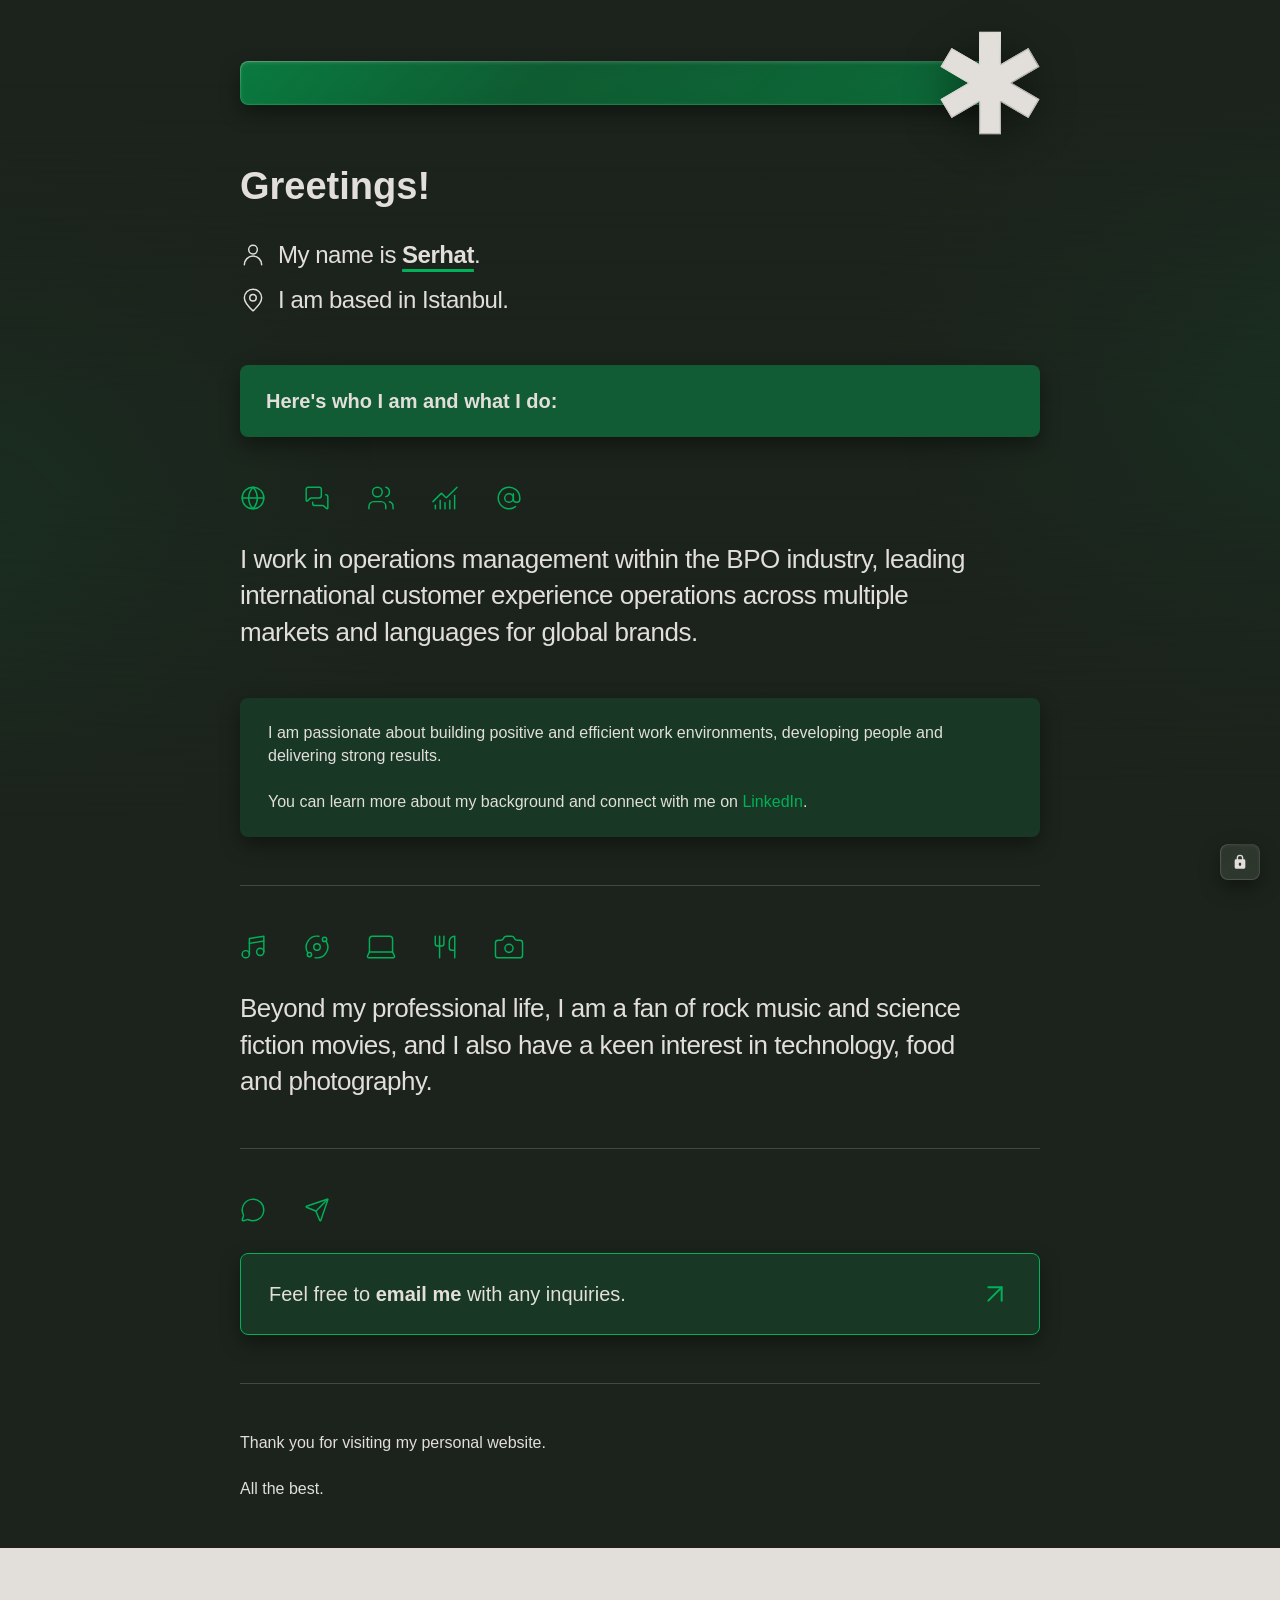
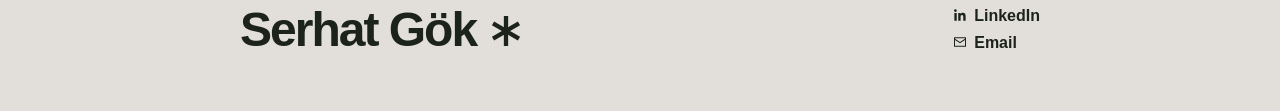
==== commit 0ebb6f4d: "Add files via upload" ====
--- a/index.html
+++ b/index.html
@@ -1 +1 @@
-<!DOCTYPE html> <html lang="en"> <head> <meta charset="UTF-8"> <meta name="viewport" content="width=device-width,initial-scale=1"> <meta name="author" content="Serhat Gök"> <meta name="description" content="Personal website of Serhat Gök, including professional background, interests and contact information."> <meta property="og:title" content="Serhat Gök"> <meta property="og:description" content="Personal website of Serhat Gök, including professional background, interests and contact information."> <meta property="og:type" content="website"> <meta property="og:url" content="https://serhatgok.com"> <meta property="og:image" content="https://serhatgok.com/og.jpg"> <meta property="og:image:type" content="image/jpeg"> <meta property="og:image:width" content="3600"> <meta property="og:image:height" content="1890"> <meta property="og:image:alt" content="Serhat Gök with a heavy asterisk symbol on a dark background."> <meta name="twitter:card" content="summary_large_image"> <title>Serhat Gök</title> <link rel="canonical" href="https://serhatgok.com"> <link rel="icon" href="./favicon.svg" type="image/svg+xml"> <link rel="stylesheet" href="./style.css"> <link rel="stylesheet" href="./extras.css"> </head> <body> <header class="main sg-hero"> <div class="sg-width sg-hero-inner"> <div id="asterisk" class="sg-asterisk" aria-hidden="true" ontouchstart=""><svg viewBox="0 0 100 100"><defs><linearGradient id="sg-asterisk-glass-edge" x1="0%" y1="0%" x2="100%" y2="100%"><stop offset="0%" stop-color="color-mix(in srgb, currentColor 80%, var(--dusk))"/><stop offset="30%" stop-color="currentColor"/><stop offset="60%" stop-color="color-mix(in srgb, currentColor 72%, var(--dusk))"/><stop offset="100%" stop-color="color-mix(in srgb, currentColor 88%, var(--dusk))"/></linearGradient><clipPath id="sg-asterisk-glass-clip"><path d="M41 34.330667 L18.534839 21.22599 L9.465161 36.77401 L32.138286 50 L9.465161 63.22599 L18.534839 78.77401 L41 65.669333 L41 92 L59 92 L59 65.669333 L81.465161 78.77401 L90.534839 63.22599 L67.861714 50 L90.534839 36.77401 L81.465161 21.22599 L59 34.330667 L59 8 L41 8 Z"/></clipPath></defs><path d="M41 34.330667 L18.534839 21.22599 L9.465161 36.77401 L32.138286 50 L9.465161 63.22599 L18.534839 78.77401 L41 65.669333 L41 92 L59 92 L59 65.669333 L81.465161 78.77401 L90.534839 63.22599 L67.861714 50 L90.534839 36.77401 L81.465161 21.22599 L59 34.330667 L59 8 L41 8 Z"/><path d="M41 34.330667 L18.534839 21.22599 L9.465161 36.77401 L32.138286 50 L9.465161 63.22599 L18.534839 78.77401 L41 65.669333 L41 92 L59 92 L59 65.669333 L81.465161 78.77401 L90.534839 63.22599 L67.861714 50 L90.534839 36.77401 L81.465161 21.22599 L59 34.330667 L59 8 L41 8 Z" fill="none" stroke="url(#sg-asterisk-glass-edge)" stroke-width="2" stroke-linejoin="round" clip-path="url(#sg-asterisk-glass-clip)"/></svg></div> <h1>Greetings!</h1> <div class="sg-intro"> <p class="sg-intro-line"> <svg class="sg-intro-icon" viewBox="0 0 24 24" fill="none" stroke="currentColor" stroke-linecap="round" stroke-linejoin="round" aria-hidden="true"><path d="M20 21a8 8 0 0 0-16 0"/><circle cx="12" cy="7" r="4"/></svg> <span class="sg-intro-text">My name is <span>Serhat</span>.</span> </p> <p class="sg-intro-line"> <svg class="sg-intro-icon" viewBox="0 0 24 24" fill="none" stroke="currentColor" stroke-linecap="round" stroke-linejoin="round" aria-hidden="true"><path d="M20 10c0 5-8 12-8 12S4 15 4 10a8 8 0 1 1 16 0Z"/><circle cx="12" cy="10" r="3"/></svg> <span class="sg-intro-text">I am based in Istanbul.</span> </p> </div> </div> </header> <main class="main"> <div class="sg-width"> <h2>Here's who I am and what I do:</h2> <section class="sg-section sg-work"> <div class="sg-icons" aria-hidden="true"><svg class="section-icon" viewBox="0 0 24 24" fill="none" stroke="currentColor" stroke-linecap="round" stroke-linejoin="round" aria-hidden="true"><circle cx="12" cy="12" r="10"/><path d="M12 2a14.5 14.5 0 0 0 0 20 14.5 14.5 0 0 0 0-20"/><path d="M2 12h20"/></svg><svg class="section-icon" viewBox="0.00162 0.00027 23.99676 23.99676" fill="none" stroke="currentColor" stroke-linecap="round" stroke-linejoin="round" aria-hidden="true"><path d="M16 10a2 2 0 0 1-2 2H6.828a2 2 0 0 0-1.414.586l-2.202 2.202A.71.71 0 0 1 2 14.286V4a2 2 0 0 1 2-2h10a2 2 0 0 1 2 2z"/><path d="M20 9a2 2 0 0 1 2 2v10.286a.71.71 0 0 1-1.212.502l-2.202-2.202A2 2 0 0 0 17.172 19H10a2 2 0 0 1-2-2v-1"/></svg><svg class="section-icon" viewBox="1.2 1.2 21.6 21.6" fill="none" stroke="currentColor" stroke-linecap="round" stroke-linejoin="round" aria-hidden="true"><path d="M16 21v-2a4 4 0 0 0-4-4H6a4 4 0 0 0-4 4v2"/><path d="M16 3.128a4 4 0 0 1 0 7.744"/><path d="M22 21v-2a4 4 0 0 0-3-3.87"/><circle cx="9" cy="7" r="4"/></svg><svg class="section-icon" viewBox="1.2 1.2 21.6 21.6" fill="none" stroke="currentColor" stroke-linecap="round" stroke-linejoin="round" aria-hidden="true"><path d="M12 16v5"/><path d="M16 14v7"/><path d="M20 10v11"/><path d="m22 3-8.646 8.646a.5.5 0 0 1-.708 0L9.354 8.354a.5.5 0 0 0-.707 0L2 15"/><path d="M4 18v3"/><path d="M8 14v7"/></svg><svg class="section-icon" viewBox="-0.07971 -0.02234 24.09924 24.09924" fill="none" stroke="currentColor" stroke-linecap="round" stroke-linejoin="round" aria-hidden="true"><circle cx="12" cy="12" r="4"/><path d="M16 8v5a3 3 0 0 0 6 0v-1a10 10 0 1 0-4 8"/></svg></div> <p class="sg-lead">I work in operations management within the BPO industry, leading international customer experience operations across multiple markets and languages for global brands.</p> <div class="sg-details"> <p>I am passionate about building positive and efficient work environments, developing people and delivering strong results.</p> <p>You can learn more about my background and connect with me on <a href="https://linkedin.com/in/s3rhatgok" target="_blank" rel="noopener noreferrer" tabindex="0">LinkedIn</a>.</p> </div> </section> <section class="sg-section sg-personal"> <div class="sg-icons" aria-hidden="true"><svg class="section-icon" viewBox="1.2 1.2 21.6 21.6" fill="none" stroke="currentColor" stroke-linecap="round" stroke-linejoin="round" aria-hidden="true"><path d="M9 18V5l12-2v13"/><path d="m9 9 12-2"/><circle cx="6" cy="18" r="3"/><circle cx="18" cy="16" r="3"/></svg><svg class="section-icon" viewBox="-0.01298 -0.01283 24.02664 24.02664" fill="none" stroke="currentColor" stroke-linecap="round" stroke-linejoin="round" aria-hidden="true"><path d="M20.341 6.484A10 10 0 0 1 10.266 21.85"/><path d="M3.659 17.516A10 10 0 0 1 13.74 2.152"/><circle cx="12" cy="12" r="3"/><circle cx="19" cy="5" r="2"/><circle cx="5" cy="19" r="2"/></svg><svg class="section-icon" viewBox="2.99999 3.5 18 18" fill="none" stroke="currentColor" stroke-linecap="round" stroke-linejoin="round" aria-hidden="true"><path d="M18 5a2 2 0 0 1 2 2v8.526a2 2 0 0 0 .212.897l1.068 2.127a1 1 0 0 1-.9 1.45H3.62a1 1 0 0 1-.9-1.45l1.068-2.127A2 2 0 0 0 4 15.526V7a2 2 0 0 1 2-2z"/><path d="M20.054 15.987H3.946"/></svg><svg class="section-icon" viewBox="0 0 24 24" fill="none" stroke="currentColor" stroke-linecap="round" stroke-linejoin="round" aria-hidden="true"><path d="M3 2v7c0 1.1.9 2 2 2h4a2 2 0 0 0 2-2V2"/><path d="M7 2v20"/><path d="M21 15V2a5 5 0 0 0-5 5v6c0 1.1.9 2 2 2h3Zm0 0v7"/></svg><svg class="section-icon" viewBox="2.4 2.4 19.2 19.2" fill="none" stroke="currentColor" stroke-linecap="round" stroke-linejoin="round" aria-hidden="true"><path d="M13.997 4a2 2 0 0 1 1.76 1.05l.486.9A2 2 0 0 0 18.003 7H20a2 2 0 0 1 2 2v9a2 2 0 0 1-2 2H4a2 2 0 0 1-2-2V9a2 2 0 0 1 2-2h1.997a2 2 0 0 0 1.759-1.048l.489-.904A2 2 0 0 1 10.004 4z"/><circle cx="12" cy="13" r="3"/></svg></div> <p class="sg-lead">Beyond my professional life, I am a fan of rock music and science fiction movies, and I also have a keen interest in technology, food and photography.</p> </section> <section class="sg-section sg-closing"> <div class="sg-icons" aria-hidden="true"><svg class="section-icon" viewBox="-0.09314 -0.09283 24.18504 24.18504" fill="none" stroke="currentColor" stroke-linecap="round" stroke-linejoin="round" aria-hidden="true"><path d="M2.992 16.342a2 2 0 0 1 .094 1.167l-1.065 3.29a1 1 0 0 0 1.236 1.168l3.413-.998a2 2 0 0 1 1.099.092 10 10 0 1 0-4.777-4.719"/></svg><svg class="section-icon" viewBox="-0.00014 -0.00385 24.00396 24.00396" fill="none" stroke="currentColor" stroke-linecap="round" stroke-linejoin="round" aria-hidden="true"><path d="M14.536 21.686a.5.5 0 0 0 .937-.024l6.5-19a.496.496 0 0 0-.635-.635l-19 6.5a.5.5 0 0 0-.024.937l7.93 3.18a2 2 0 0 1 1.112 1.11z"/><path d="m21.854 2.147-10.94 10.939"/></svg></div> <a class="sg-email" href="mailto:info@serhatgok.com?subject=serhatgok%20Contact%20Inquiry" tabindex="0"><span>Feel free to <strong>email me</strong> with any inquiries.</span><svg class="section-icon" viewBox="0 0 24 24" fill="none" stroke="currentColor" stroke-linecap="round" stroke-linejoin="round" aria-hidden="true"><path d="M7 7h10v10"/><path d="M7 17 17 7"/></svg></a> </section> <section class="sg-signoff"> <p>Thank you for visiting my personal website.</p> <p>All the best.</p> </section> </div> </main> <footer> <div id="footer"> <div id="sg"><span>Serhat Gök</span><span class="footer-mark" aria-hidden="true"><svg class="footer-asterisk" viewBox="0 0 100 100"><path d="M50 8V92 M14 29L86 71 M14 71L86 29"/></svg></span></div> <div id="contact"> <a href="https://linkedin.com/in/s3rhatgok" target="_blank" rel="noopener noreferrer" tabindex="0"><span class="contact-symbol" aria-hidden="true"><svg class="icon" viewBox="0 0 24 24" aria-hidden="true"><path d="M20.45 20.45h-3.56v-5.57c0-1.33-.03-3.04-1.85-3.04-1.85 0-2.14 1.45-2.14 2.94v5.67H9.34V9h3.42v1.56h.05c.48-.9 1.64-1.85 3.37-1.85 3.6 0 4.27 2.37 4.27 5.46v6.28zM5.32 7.43a2.07 2.07 0 1 1 0-4.13 2.07 2.07 0 0 1 0 4.13zM7.1 20.45H3.54V9H7.1v11.45z"/></svg></span>LinkedIn</a> <a href="mailto:info@serhatgok.com?subject=serhatgok%20Contact" tabindex="0"><span class="contact-symbol" aria-hidden="true"><svg class="icon" viewBox="0 0 24 24" aria-hidden="true"><path d="M3 5h18v14H3V5zm1.5 1.5v.7L12 12l7.5-4.8v-.7h-15zm15 11V9l-7.5 4.8L4.5 9v8.5h15z"/></svg></span>Email</a> </div> </div> </footer> <div id="Extras" role="dialog" aria-modal="true" aria-label="Extras" tabindex="-1"> <div id="Extras-header"> <button type="button" id="Extras-menu-button" aria-label="Menu" aria-controls="Extras-menu" aria-expanded="false" tabindex="0"><svg viewBox="0 0 24 24" aria-hidden="true"><path d="M3 6h18M3 12h18M3 18h18"/></svg></button> <h2 id="Extras-active-title">Catch the Asterisk</h2> <div id="Extras-game-status"> <span id="Extras-game-remaining" aria-label="10 asterisks remaining"> <span class="Extras-game-status-asterisk" aria-hidden="true"><svg viewBox="0 0 100 100"><path d="M50 8V92 M14 29L86 71 M14 71L86 29"/></svg></span> <span id="Extras-game-remaining-count">10</span> </span> <button type="button" id="Extras-game-timer" aria-label="Pause game" tabindex="0"> <svg class="Extras-game-timer-pause" viewBox="0 0 24 24" aria-hidden="true"><path d="M8 6v12M16 6v12"/></svg> <svg class="Extras-game-timer-play" viewBox="0 0 24 24" aria-hidden="true" hidden><path d="M8 5l11 7-11 7Z"/></svg> </button> </div> <button type="button" id="Extras-back" aria-label="Back to main page" tabindex="0"><svg viewBox="0 0 24 24" aria-hidden="true"><path d="M3 7h13a5.5 5.5 0 0 1 0 11H6M8 3 3 7l5 4"/></svg></button> <nav id="Extras-menu"> <button type="button" class="Extras-menu-item active" data-section="game" tabindex="-1">Catch the Asterisk</button> <button type="button" class="Extras-menu-item" data-section="dice" tabindex="-1">Roll the Dice</button> <button type="button" class="Extras-menu-item" data-section="rps" tabindex="-1">Rock Paper Scissors</button> <button type="button" class="Extras-menu-item" data-section="clock" tabindex="-1">World Clock</button> <button type="button" class="Extras-menu-item" data-section="qr" tabindex="-1">QR Code Generator</button> </nav> </div> <section id="Extras-game" class="Extras-section active"> <div class="Extras-section-content"> <div id="Extras-game-intro"> <p>Catch 10 <span class="Extras-game-inline-asterisk" aria-label="asterisk"><svg viewBox="0 0 100 100" aria-hidden="true"><path d="M50 8V92 M14 29L86 71 M14 71L86 29"/></svg></span> within 10 seconds</p> <p id="Extras-game-start-best" hidden></p> <button type="button" id="Extras-game-play" tabindex="0">Play</button> <div class="sg-tooltip sg-tooltip-button sg-tooltip-game-reset"> <button type="button" class="Extras-game-reset" disabled="disabled" tabindex="0">Reset</button> <div id="Extras-game-no-data-start" class="sg-tooltip-text sg-glass-panel" role="tooltip"><span class="sg-panel-text">No game data yet</span></div> </div> </div> </div> <button type="button" id="Extras-game-target" aria-label="Catch the Asterisk" tabindex="-1"> <svg viewBox="0 0 100 100" aria-hidden="true"> <defs><linearGradient id="Extras-game-glass-edge" x1="0%" y1="0%" x2="100%" y2="100%"><stop offset="0%" stop-color="color-mix(in srgb, currentColor 80%, var(--dusk))"/><stop offset="30%" stop-color="currentColor"/><stop offset="60%" stop-color="color-mix(in srgb, currentColor 72%, var(--dusk))"/><stop offset="100%" stop-color="color-mix(in srgb, currentColor 88%, var(--dusk))"/></linearGradient><clipPath id="Extras-game-glass-clip"><path d="M40.00000000 32.58963001 L19.03871026 20.36221099 L8.96128974 37.63778901 L30.15365144 50.00000000 L8.96128974 62.36221099 L19.03871026 79.63778901 L40.00000000 67.41036999 L40.00000000 92.00000000 L60.00000000 92.00000000 L60.00000000 67.41036999 L80.96128974 79.63778901 L91.03871026 62.36221099 L69.84634856 50.00000000 L91.03871026 37.63778901 L80.96128974 20.36221099 L60.00000000 32.58963001 L60.00000000 8.00000000 L40.00000000 8.00000000 Z" fill="black" stroke="none"/></clipPath></defs> <path d="M50 8V92 M14 29L86 71 M14 71L86 29"/> <path d="M40.00000000 32.58963001 L19.03871026 20.36221099 L8.96128974 37.63778901 L30.15365144 50.00000000 L8.96128974 62.36221099 L19.03871026 79.63778901 L40.00000000 67.41036999 L40.00000000 92.00000000 L60.00000000 92.00000000 L60.00000000 67.41036999 L80.96128974 79.63778901 L91.03871026 62.36221099 L69.84634856 50.00000000 L91.03871026 37.63778901 L80.96128974 20.36221099 L60.00000000 32.58963001 L60.00000000 8.00000000 L40.00000000 8.00000000 Z" fill="none" stroke="url(#Extras-game-glass-edge)" stroke-width="2" stroke-linejoin="round" clip-path="url(#Extras-game-glass-clip)"/> </svg> </button> <div class="Extras-section-content"> <div id="Extras-game-result"> <svg id="Extras-game-success-icon" class="Extras-game-result-icon" viewBox="0 0.92 48 44.16" aria-hidden="true"> <path d="M8 25l8 8L37 12l5 5-26 26L3 30Z"/> <path d="M13 5v8M9 9h8M40 34v8M36 38h8M28 3v4M26 5h4"/> </svg> <svg id="Extras-game-record-icon" class="Extras-game-result-icon" viewBox="0 -1.08 75 54.16" aria-hidden="true" hidden> <path d="M24 9h27l-2 19c-.6 6-5.6 10-11.5 10S26.6 34 26 28Z"/><path d="M24.5 14H18v5c0 8 4 12 11 13M50.5 14H57v5c0 8-4 12-11 13M37.5 38v8M31 46h13l3 5H28Z"/><path d="M25 48C12 45 7 36 8 24M50 48c13-3 18-12 17-24"/><path d="M8 31c-5-1-6-5-5-9 4 1 6 4 5 9ZM10 38c-5 0-8-3-8-7 4 0 7 2 8 7ZM15 44c-5 2-9 0-11-4 4-1 8 0 11 4ZM9 34c4-2 6-5 5-9-4 1-6 4-5 9ZM13 41c4-3 4-7 2-10-3 3-4 6-2 10ZM20 47c3-4 2-8-1-11-3 3-3 7 1 11ZM67 31c5-1 6-5 5-9-4 1-6 4-5 9ZM65 38c5 0 8-3 8-7-4 0-7 2-8 7ZM60 44c5 2 9 0 11-4-4-1-8 0-11 4ZM66 34c-4-2-6-5-5-9 4 1 6 4 5 9ZM62 41c-4-3-4-7-2-10 3 3 4 6 2 10ZM55 47c-3-4-2-8 1-11 3 3 3 7-1 11"/><path d="M13 7v6M10 10h6M62 5v8M58 9h8M37.5 1v3"/><path transform="translate(30 14.5) scale(.15)" stroke-width="18" stroke-linecap="butt" d="M50 7V93 M13 28L87 72 M13 72L87 28"/> </svg> <svg id="Extras-game-timeout-icon" class="Extras-game-result-icon" xmlns="http://www.w3.org/2000/svg" viewBox="0 3.92 48 46.16" fill="none" stroke="var(--violet, #b564f7)" stroke-width="1.15" stroke-linecap="round" stroke-linejoin="round" aria-hidden="true" hidden> <circle cx="24" cy="31" r="17"/> <path d="M20 6h8v4h-8Z M24 10v4 M36 17l3-4 3 3-3 4 M24 19v12l8 5 M11 31h2 M35 31h2 M24 42v2"/> </svg> <h2 id="Extras-game-result-title">Nice catch!</h2> <p id="Extras-game-lasttime"></p> <p id="Extras-game-besttime"></p> <button type="button" id="Extras-game-restart" tabindex="0">Play Again</button> <button type="button" class="Extras-game-reset" disabled="disabled" tabindex="0">Reset</button> </div> </div> </section> <section id="Extras-dice" class="Extras-section"> <div class="Extras-section-content"> <div id="Extras-dice-mode"> <span>Single</span> <label class="Extras-switch"> <input id="Extras-dice-toggle" type="checkbox" aria-label="Switch between single and double dice" tabindex="0"> <span class="Extras-switch-slider"></span> </label> <span>Double</span> </div> <div id="Extras-dice-area"> <div class="Extras-dice-die" id="Extras-dice-die1"> <span class="Extras-dice-dot"></span> <span class="Extras-dice-dot"></span> <span class="Extras-dice-dot"></span> <span class="Extras-dice-dot"></span> <span class="Extras-dice-dot"></span> <span class="Extras-dice-dot"></span> <span class="Extras-dice-dot"></span> <span class="Extras-dice-dot"></span> <span class="Extras-dice-dot"></span> </div> <div class="Extras-dice-die" id="Extras-dice-die2"> <span class="Extras-dice-dot"></span> <span class="Extras-dice-dot"></span> <span class="Extras-dice-dot"></span> <span class="Extras-dice-dot"></span> <span class="Extras-dice-dot"></span> <span class="Extras-dice-dot"></span> <span class="Extras-dice-dot"></span> <span class="Extras-dice-dot"></span> <span class="Extras-dice-dot"></span> </div> </div> <button type="button" id="Extras-dice-roll" tabindex="0">Roll</button> <div id="Extras-dice-announcement" class="Extras-sr-only" aria-live="polite"></div> </div> </section> <section id="Extras-rps" class="Extras-section"> <div class="Extras-section-content"> <div id="Extras-rps-mode"> <span>Single</span> <label class="Extras-switch"> <input id="Extras-rps-toggle" type="checkbox" aria-label="Switch between single and double Rock Paper Scissors choices" tabindex="0"> <span class="Extras-switch-slider"></span> </label> <span>Double</span> </div> <div id="Extras-rps-area"> <div class="Extras-rps-choice" id="Extras-rps-choice2"></div> <div class="Extras-rps-choice" id="Extras-rps-choice1"></div> </div> <div id="Extras-rps-result"> <p id="Extras-rps-result-choice">Paper</p> </div> <button type="button" id="Extras-rps-roll" tabindex="0">Pick</button> <div id="Extras-rps-announcement" class="Extras-sr-only" aria-live="polite"></div> </div> </section> <section id="Extras-clock" class="Extras-section"> <div class="Extras-section-content"> <div id="Extras-clock-list"></div> <button type="button" id="Extras-clock-add" aria-label="Add city" tabindex="0"><svg viewBox="0 0 24 24" aria-hidden="true"><path d="M12 6v12M6 12h12"/></svg></button> </div> </section> <section id="Extras-qr" class="Extras-section"> <div class="Extras-section-content"> <div id="Extras-qr-preview"> <div id="Extras-qr-output"></div> <button id="Extras-qr-remove" type="button" aria-label="Remove generated QR code" hidden tabindex="0"><span aria-hidden="true">×</span></button> </div> <div id="Extras-qr-form"> <div id="Extras-qr-single-control" class="Extras-qr-input-control"> <textarea id="Extras-qr-input" rows="1" placeholder="Enter URL" inputmode="url" autocomplete="url" autocapitalize="none" spellcheck="false" aria-label="Enter URL to generate a QR code" aria-errormessage="Extras-qr-input-error" tabindex="0"></textarea> <button id="Extras-qr-input-clear" type="button" aria-label="Clear input" tabindex="0"><span aria-hidden="true">×</span></button> <div id="Extras-qr-input-error" class="Extras-qr-error" aria-live="polite"></div> </div> <div class="Extras-qr-wifi-shell"> <div id="Extras-qr-wifi-control" class="Extras-qr-wifi-control" hidden> <div id="Extras-qr-wifi-summary" class="Extras-qr-wifi-summary" aria-hidden="true"> <span id="Extras-qr-wifi-summary-empty">Enter Wi-Fi credentials</span> <div id="Extras-qr-wifi-summary-values"> <span id="Extras-qr-wifi-summary-name"></span> <span id="Extras-qr-wifi-summary-pass"></span> </div> </div> <div class="Extras-qr-wifi-fields"> <div class="Extras-qr-wifi-field"> <input id="Extras-qr-wifi-ssid" type="text" maxlength="64" autocomplete="off" autocapitalize="none" spellcheck="false" placeholder="Network Name" aria-label="Network Name" aria-errormessage="Extras-qr-wifi-error" tabindex="0"> <button id="Extras-qr-wifi-ssid-clear" class="Extras-qr-wifi-clear" type="button" aria-label="Clear Network Name" tabindex="0"><span aria-hidden="true">×</span></button> </div> <div class="Extras-qr-wifi-field Extras-qr-wifi-pass"> <input id="Extras-qr-wifi-password" type="text" maxlength="64" autocomplete="off" autocapitalize="none" spellcheck="false" placeholder="Password" aria-label="Password" aria-errormessage="Extras-qr-wifi-error" tabindex="0"> <button id="Extras-qr-wifi-password-clear" class="Extras-qr-wifi-clear" type="button" aria-label="Clear Password" tabindex="0"><span aria-hidden="true">×</span></button> </div> </div> </div> <button id="Extras-qr-wifi-summary-clear" type="button" aria-label="Clear Wi-Fi credentials" hidden tabindex="0"><span aria-hidden="true">×</span></button> <div id="Extras-qr-wifi-error" class="Extras-qr-error" aria-live="polite"></div> </div> <div id="Extras-qr-actions"> <div id="Extras-qr-generate-group"> <button type="button" id="Extras-qr-generate" disabled="disabled" tabindex="0">Generate</button> <button type="button" id="Extras-qr-customize" aria-label="Customize QR code" aria-expanded="false" aria-controls="Extras-qr-customization" tabindex="0"> <svg viewBox="0 0 24 24" aria-hidden="true"><path d="m7 9.5 5 5 5-5"/></svg> </button> </div> <div id="Extras-qr-customization" hidden> <div class="Extras-qr-custom-grid"> <div class="Extras-qr-setting" data-qr-setting="type"> <div class="Extras-qr-integrated-select"> <div class="Extras-qr-type-control"> <input type="hidden" id="Extras-qr-type" value="url"> <button type="button" id="Extras-qr-type-button" role="combobox" aria-haspopup="listbox" aria-expanded="false" aria-controls="Extras-qr-type-options" aria-labelledby="Extras-qr-type-label Extras-qr-type-value" tabindex="0"><span id="Extras-qr-type-value">URL</span></button> <svg viewBox="0 0 24 24" aria-hidden="true"><path d="M6 9L12 15L18 9"/></svg> <div id="Extras-qr-type-options" class="Extras-clock-suggestions Extras-qr-type-options" role="listbox" aria-labelledby="Extras-qr-type-label" aria-hidden="true"> <button type="button" class="Extras-clock-suggestion" id="Extras-qr-type-url" role="option" aria-selected="true" data-value="url" tabindex="-1">URL</button> <button type="button" class="Extras-clock-suggestion" id="Extras-qr-type-text" role="option" aria-selected="false" data-value="text" tabindex="-1">Text</button> <button type="button" class="Extras-clock-suggestion" id="Extras-qr-type-wifi" role="option" aria-selected="false" data-value="wifi" tabindex="-1">Wi-Fi</button> <button type="button" class="Extras-clock-suggestion" id="Extras-qr-type-email" role="option" aria-selected="false" data-value="email" tabindex="-1">Email</button> <button type="button" class="Extras-clock-suggestion" id="Extras-qr-type-phone" role="option" aria-selected="false" data-value="phone" tabindex="-1">Phone</button> </div> </div> <div class="Extras-qr-setting-heading"> <label class="Extras-qr-setting-label" id="Extras-qr-type-label" for="Extras-qr-type-button">Type</label> <button type="button" class="Extras-qr-setting-clear" data-qr-clear="type" aria-label="Reset type" hidden tabindex="0"><span aria-hidden="true">×</span></button> </div> </div> </div> <div class="Extras-qr-setting" data-qr-setting="format"> <div class="Extras-qr-choices" role="group" aria-labelledby="Extras-qr-format-label"> <button type="button" data-qr-choice="format" data-value="png" aria-label="PNG" aria-pressed="false" tabindex="0">PNG</button> <button type="button" data-qr-choice="format" data-value="svg" aria-label="SVG" aria-pressed="false" tabindex="0">SVG</button> </div> <div class="Extras-qr-setting-heading"> <span class="Extras-qr-setting-label" id="Extras-qr-format-label">Format</span> <button type="button" class="Extras-qr-setting-clear" data-qr-clear="format" aria-label="Reset format" hidden tabindex="0"><span aria-hidden="true">×</span></button> </div> <select id="Extras-qr-format" hidden> <option value="png">PNG</option> <option value="svg">SVG</option> </select> </div> <div class="Extras-qr-setting" data-qr-setting="pattern"> <div class="Extras-qr-color-field"> <input id="Extras-qr-pattern" type="color" value="#000000" aria-label="Choose pattern color" tabindex="0"> <div class="Extras-qr-color-hex-wrap"> <input id="Extras-qr-pattern-hex" class="Extras-qr-hex" type="text" placeholder=" " value="#000000" maxlength="7" spellcheck="false" aria-label="Pattern color hex value" tabindex="0"> </div> </div> <div class="Extras-qr-setting-heading"> <label class="Extras-qr-setting-label" for="Extras-qr-pattern-hex">Pattern</label> <button id="Extras-qr-pattern-clear" class="Extras-qr-setting-clear" type="button" data-qr-clear="pattern" aria-label="Reset pattern color" hidden tabindex="0"><span aria-hidden="true">×</span></button> </div> </div> <div class="Extras-qr-setting" data-qr-setting="background"> <div class="Extras-qr-color-field"> <input id="Extras-qr-background" type="color" value="#ffffff" aria-label="Choose QR code background color" tabindex="0"> <div class="Extras-qr-color-hex-wrap"> <input id="Extras-qr-background-hex" class="Extras-qr-hex" type="text" placeholder=" " value="#ffffff" maxlength="7" spellcheck="false" aria-label="QR code background color hex value" tabindex="0"> </div> </div> <div class="Extras-qr-setting-heading"> <label class="Extras-qr-setting-label" for="Extras-qr-background-hex">Background</label> <button id="Extras-qr-background-clear" class="Extras-qr-setting-clear" type="button" data-qr-clear="background" aria-label="Reset background color" hidden tabindex="0"><span aria-hidden="true">×</span></button> </div> </div> <div class="Extras-qr-setting" data-qr-setting="size"> <div class="Extras-qr-choices" role="group" aria-labelledby="Extras-qr-size-label"> <button type="button" data-qr-choice="size" data-value="600" aria-label="Small, 600 pixels" aria-pressed="false" tabindex="0">S</button> <button type="button" data-qr-choice="size" data-value="1200" aria-label="Medium, 1200 pixels" aria-pressed="false" tabindex="0">M</button> <button type="button" data-qr-choice="size" data-value="1800" aria-label="Large, 1800 pixels" aria-pressed="false" tabindex="0">L</button> </div> <div class="Extras-qr-setting-heading"> <span class="Extras-qr-setting-label" id="Extras-qr-size-label">Size</span> <span class="Extras-qr-size-separator" aria-hidden="true">•</span> <span id="Extras-qr-size-value" class="Extras-qr-size-value" aria-hidden="true">1200 px</span> <button type="button" class="Extras-qr-setting-clear" data-qr-clear="size" aria-label="Reset size" hidden tabindex="0"><span aria-hidden="true">×</span></button> </div> <select id="Extras-qr-size" hidden> <option value="600">Small</option> <option value="1200">Medium</option> <option value="1800">Large</option> </select> </div> <div class="Extras-qr-setting" data-qr-setting="margin"> <div class="Extras-qr-integrated-select"> <div class="Extras-qr-margin-stepper" role="group" aria-labelledby="Extras-qr-margin-label"> <button type="button" id="Extras-qr-margin-decrease" class="Extras-qr-margin-step" aria-label="Decrease margin" tabindex="0">−</button> <span id="Extras-qr-margin-value" aria-hidden="true">2</span> <button type="button" id="Extras-qr-margin-increase" class="Extras-qr-margin-step" aria-label="Increase margin" tabindex="0">+</button> </div> <div class="Extras-qr-setting-heading"> <span class="Extras-qr-setting-label" id="Extras-qr-margin-label">Margin</span> <button type="button" class="Extras-qr-setting-clear" data-qr-clear="margin" aria-label="Reset margin" hidden tabindex="0"><span aria-hidden="true">×</span></button> </div> <input id="Extras-qr-margin" type="hidden" value="2"> </div> </div> </div> <div class="Extras-qr-custom-footer"> <label class="Extras-qr-auto-update" for="Extras-qr-auto-update"> <input id="Extras-qr-auto-update" type="checkbox" checked="checked" tabindex="0"> <span>Auto update</span> </label> <button id="Extras-qr-customization-clear" type="button" aria-label="Reset QR appearance settings" disabled="disabled" tabindex="0">Reset</button> </div> </div> <div class="sg-tooltip sg-tooltip-button"> <button type="button" id="Extras-qr-download" disabled="disabled" tabindex="0">Download</button> <div id="Extras-qr-no-download" class="sg-tooltip-text sg-glass-panel" role="tooltip"><span class="sg-panel-text">Generate a QR code to download</span></div> </div> </div> </div> </div> </section> <div id="Extras-game-reset-overlay" class="sg-modal-overlay" hidden> <section id="Extras-game-reset-dialog" class="sg-glass-panel sg-modal-panel" role="dialog" aria-modal="true" aria-labelledby="Extras-game-reset-title" aria-describedby="Extras-game-reset-message" aria-hidden="true" inert> <div class="sg-privacy-heading"> <h2 id="Extras-game-reset-title"><span class="sg-panel-text">Clear Game Data</span></h2> <button id="Extras-game-reset-close" class="Extras-clock-remove" type="button" aria-label="Cancel game reset" tabindex="0"><span aria-hidden="true">×</span></button> </div> <p><span id="Extras-game-reset-message" class="sg-panel-text"></span></p> <div class="sg-privacy-confirm-actions"> <button id="Extras-game-reset-cancel" class="sg-glass-outline-button" type="button" tabindex="0">Cancel</button> <button id="Extras-game-reset-confirm" class="sg-glass-primary-button" type="button" tabindex="0">Clear Data</button> </div> </section> </div> </div> <div id="sg-privacy"> <section id="sg-privacy-panel" role="dialog" aria-labelledby="sg-privacy-title" aria-hidden="true" tabindex="-1" inert> <div class="sg-privacy-heading"> <h2 id="sg-privacy-title"><span class="sg-panel-text">Privacy Policy</span></h2> <button id="sg-privacy-close" class="Extras-clock-remove" type="button" aria-label="Close privacy policy" tabindex="0"><span class="sg-privacy-readable-label" aria-hidden="true">×</span></button> </div> <div id="sg-privacy-content"> <p><span class="sg-panel-text">Information you enter is stored locally in your browser. This website does not send any of your information to a server or share it with third parties. No advertising or analytics data is recorded, and no trackers are used.</span></p> <div class="sg-privacy-details"> <h3><span class="sg-panel-text">Local Storage Only</span></h3> <p><span class="sg-panel-text">Your preferences and the content you enter are saved only on your device for future visits. You can clear them at any time.</span></p> </div> <div class="sg-privacy-details"> <h3><span class="sg-panel-text">Hosting Data Collection</span></h3> <p><span class="sg-panel-text">This website is hosted on GitHub, which may log IP addresses of visitors for security purposes. See <a href="https://docs.github.com/en/pages/getting-started-with-github-pages/what-is-github-pages#data-collection" target="_blank" rel="noopener noreferrer" tabindex="0">GitHub’s data collection policy</a> for details.</span></p> </div> <div class="sg-privacy-details"> <h3><span class="sg-panel-text">Manage Saved Data</span></h3> <p><span class="sg-panel-text">You can clear saved data and restore defaults using the button below, or remove the website data and cookies directly in your browser settings.</span></p> </div> <div class="sg-tooltip"> <button id="sg-privacy-clear" class="sg-glass-outline-button" type="button" disabled="disabled" tabindex="0"><span class="sg-privacy-readable-label">Clear Saved Data</span></button> <div id="sg-privacy-no-data" class="sg-tooltip-text sg-glass-panel" role="tooltip" hidden><span class="sg-panel-text">No saved data to clear</span></div> </div> <div class="sg-privacy-bottom"> <span id="sg-privacy-copyright" class="sg-panel-text">© Serhat Gök</span> <a href="mailto:info@serhatgok.com?subject=serhatgok%20Contact%20Privacy" tabindex="0" class="sg-panel-text">Contact</a> </div> </div> </section> <div id="sg-privacy-confirm-overlay" class="sg-modal-overlay" hidden> <section id="sg-privacy-confirm" class="sg-glass-panel sg-modal-panel" role="dialog" aria-modal="true" aria-labelledby="sg-privacy-confirm-title" aria-describedby="sg-privacy-confirm-description" aria-hidden="true" inert> <div class="sg-privacy-heading"> <h2 id="sg-privacy-confirm-title"><span class="sg-panel-text">Clear Saved Data</span></h2> <button id="sg-privacy-confirm-close" class="Extras-clock-remove" type="button" aria-label="Cancel saved data clearing" tabindex="0"><span aria-hidden="true">×</span></button> </div> <p id="sg-privacy-confirm-description"><span class="sg-panel-text">Select the saved information you want to remove:</span></p> <ul id="sg-privacy-data-list"></ul> <p><span class="sg-panel-text">This clears saved local data. You can keep using the website and your changes will continue to be saved as usual.</span></p> <p id="sg-privacy-clear-message" role="status" hidden><span id="sg-privacy-clear-message-text" class="sg-panel-text"></span></p> <div class="sg-privacy-confirm-actions"> <button id="sg-privacy-cancel" class="sg-glass-outline-button" type="button" tabindex="0"><span class="sg-privacy-readable-label">Cancel</span></button> <div class="sg-tooltip"> <button id="sg-privacy-confirm-clear" class="sg-glass-primary-button" type="button" tabindex="0">Clear Data</button> <div id="sg-privacy-no-selection" class="sg-tooltip-text sg-glass-panel" role="tooltip" hidden><span class="sg-panel-text">Select a data category to clear</span></div> </div> </div> </section> </div> <button id="sg-privacy-toggle" type="button" aria-label="Privacy" aria-controls="sg-privacy-panel" aria-expanded="false" tabindex="0"><svg class="sg-privacy-lock" viewBox="0 0 24 24" aria-hidden="true"><path d="M18 8h-1V6A5 5 0 0 0 7 6v2H6a2 2 0 0 0-2 2v10a2 2 0 0 0 2 2h12a2 2 0 0 0 2-2V10a2 2 0 0 0-2-2zM9 6a3 3 0 0 1 6 0v2H9V6zm4 10.73V18h-2v-1.27a2 2 0 1 1 2 0z"/></svg><span class="sg-privacy-readable-label sg-privacy-toggle-label">Privacy</span></button> </div> <script src="./tooltip.js"></script> <script src="./extras.js"></script> <script src="./privacy.js"></script> </body> </html>+<!DOCTYPE html> <html lang="en"> <head> <meta charset="UTF-8"> <meta name="viewport" content="width=device-width,initial-scale=1"> <meta name="author" content="Serhat Gök"> <meta name="description" content="Personal website of Serhat Gök, including professional background, interests and contact information."> <meta property="og:title" content="Serhat Gök"> <meta property="og:description" content="Personal website of Serhat Gök, including professional background, interests and contact information."> <meta property="og:type" content="website"> <meta property="og:url" content="https://serhatgok.com"> <meta property="og:image" content="https://serhatgok.com/og.jpg"> <meta property="og:image:type" content="image/jpeg"> <meta property="og:image:width" content="3600"> <meta property="og:image:height" content="1890"> <meta property="og:image:alt" content="Serhat Gök with a heavy asterisk symbol on a dark background."> <meta name="twitter:card" content="summary_large_image"> <title>Serhat Gök</title> <link rel="canonical" href="https://serhatgok.com"> <link rel="icon" href="./favicon.svg" type="image/svg+xml"> <link rel="stylesheet" href="./style.css"> <link rel="stylesheet" href="./extras.css"> </head> <body> <header class="main sg-hero"> <div class="sg-width sg-hero-inner"> <div id="asterisk" class="sg-asterisk" aria-hidden="true" ontouchstart=""><svg viewBox="0 0 100 100"><defs><linearGradient id="sg-asterisk-glass-edge" x1="0%" y1="0%" x2="100%" y2="100%"><stop offset="0%" stop-color="color-mix(in srgb, currentColor 80%, var(--dusk))"/><stop offset="30%" stop-color="currentColor"/><stop offset="60%" stop-color="color-mix(in srgb, currentColor 72%, var(--dusk))"/><stop offset="100%" stop-color="color-mix(in srgb, currentColor 88%, var(--dusk))"/></linearGradient><clipPath id="sg-asterisk-glass-clip"><path d="M41 34.330667 L18.534839 21.22599 L9.465161 36.77401 L32.138286 50 L9.465161 63.22599 L18.534839 78.77401 L41 65.669333 L41 92 L59 92 L59 65.669333 L81.465161 78.77401 L90.534839 63.22599 L67.861714 50 L90.534839 36.77401 L81.465161 21.22599 L59 34.330667 L59 8 L41 8 Z"/></clipPath></defs><path d="M41 34.330667 L18.534839 21.22599 L9.465161 36.77401 L32.138286 50 L9.465161 63.22599 L18.534839 78.77401 L41 65.669333 L41 92 L59 92 L59 65.669333 L81.465161 78.77401 L90.534839 63.22599 L67.861714 50 L90.534839 36.77401 L81.465161 21.22599 L59 34.330667 L59 8 L41 8 Z"/><path d="M41 34.330667 L18.534839 21.22599 L9.465161 36.77401 L32.138286 50 L9.465161 63.22599 L18.534839 78.77401 L41 65.669333 L41 92 L59 92 L59 65.669333 L81.465161 78.77401 L90.534839 63.22599 L67.861714 50 L90.534839 36.77401 L81.465161 21.22599 L59 34.330667 L59 8 L41 8 Z" fill="none" stroke="url(#sg-asterisk-glass-edge)" stroke-width="2" stroke-linejoin="round" clip-path="url(#sg-asterisk-glass-clip)"/></svg></div> <h1>Greetings!</h1> <div class="sg-intro"> <p class="sg-intro-line"> <svg class="sg-intro-icon" viewBox="0 0 24 24" fill="none" stroke="currentColor" stroke-linecap="round" stroke-linejoin="round" aria-hidden="true"><path d="M20 21a8 8 0 0 0-16 0"/><circle cx="12" cy="7" r="4"/></svg> <span class="sg-intro-text">My name is <span>Serhat</span>.</span> </p> <p class="sg-intro-line"> <svg class="sg-intro-icon" viewBox="0 0 24 24" fill="none" stroke="currentColor" stroke-linecap="round" stroke-linejoin="round" aria-hidden="true"><path d="M20 10c0 5-8 12-8 12S4 15 4 10a8 8 0 1 1 16 0Z"/><circle cx="12" cy="10" r="3"/></svg> <span class="sg-intro-text">I am based in Istanbul.</span> </p> </div> </div> </header> <main class="main"> <div class="sg-width"> <h2>Here's who I am and what I do:</h2> <section class="sg-section sg-work"> <div class="sg-icons" aria-hidden="true"><svg class="section-icon" viewBox="0 0 24 24" fill="none" stroke="currentColor" stroke-linecap="round" stroke-linejoin="round" aria-hidden="true"><circle cx="12" cy="12" r="10"/><path d="M12 2a14.5 14.5 0 0 0 0 20 14.5 14.5 0 0 0 0-20"/><path d="M2 12h20"/></svg><svg class="section-icon" viewBox="0.00162 0.00027 23.99676 23.99676" fill="none" stroke="currentColor" stroke-linecap="round" stroke-linejoin="round" aria-hidden="true"><path d="M16 10a2 2 0 0 1-2 2H6.828a2 2 0 0 0-1.414.586l-2.202 2.202A.71.71 0 0 1 2 14.286V4a2 2 0 0 1 2-2h10a2 2 0 0 1 2 2z"/><path d="M20 9a2 2 0 0 1 2 2v10.286a.71.71 0 0 1-1.212.502l-2.202-2.202A2 2 0 0 0 17.172 19H10a2 2 0 0 1-2-2v-1"/></svg><svg class="section-icon" viewBox="1.2 1.2 21.6 21.6" fill="none" stroke="currentColor" stroke-linecap="round" stroke-linejoin="round" aria-hidden="true"><path d="M16 21v-2a4 4 0 0 0-4-4H6a4 4 0 0 0-4 4v2"/><path d="M16 3.128a4 4 0 0 1 0 7.744"/><path d="M22 21v-2a4 4 0 0 0-3-3.87"/><circle cx="9" cy="7" r="4"/></svg><svg class="section-icon" viewBox="1.2 1.2 21.6 21.6" fill="none" stroke="currentColor" stroke-linecap="round" stroke-linejoin="round" aria-hidden="true"><path d="M12 16v5"/><path d="M16 14v7"/><path d="M20 10v11"/><path d="m22 3-8.646 8.646a.5.5 0 0 1-.708 0L9.354 8.354a.5.5 0 0 0-.707 0L2 15"/><path d="M4 18v3"/><path d="M8 14v7"/></svg><svg class="section-icon" viewBox="-0.07971 -0.02234 24.09924 24.09924" fill="none" stroke="currentColor" stroke-linecap="round" stroke-linejoin="round" aria-hidden="true"><circle cx="12" cy="12" r="4"/><path d="M16 8v5a3 3 0 0 0 6 0v-1a10 10 0 1 0-4 8"/></svg></div> <p class="sg-lead">I work in operations management within the BPO industry, leading international customer experience operations across multiple markets and languages for global brands.</p> <div class="sg-details"> <p>I am passionate about building positive and efficient work environments, developing people and delivering strong results.</p> <p>You can learn more about my background and connect with me on <a href="https://linkedin.com/in/s3rhatgok" target="_blank" rel="noopener noreferrer" tabindex="0">LinkedIn</a>.</p> </div> </section> <section class="sg-section sg-personal"> <div class="sg-icons" aria-hidden="true"><svg class="section-icon" viewBox="1.2 1.2 21.6 21.6" fill="none" stroke="currentColor" stroke-linecap="round" stroke-linejoin="round" aria-hidden="true"><path d="M9 18V5l12-2v13"/><path d="m9 9 12-2"/><circle cx="6" cy="18" r="3"/><circle cx="18" cy="16" r="3"/></svg><svg class="section-icon" viewBox="-0.01298 -0.01283 24.02664 24.02664" fill="none" stroke="currentColor" stroke-linecap="round" stroke-linejoin="round" aria-hidden="true"><path d="M20.341 6.484A10 10 0 0 1 10.266 21.85"/><path d="M3.659 17.516A10 10 0 0 1 13.74 2.152"/><circle cx="12" cy="12" r="3"/><circle cx="19" cy="5" r="2"/><circle cx="5" cy="19" r="2"/></svg><svg class="section-icon" viewBox="2.99999 3.5 18 18" fill="none" stroke="currentColor" stroke-linecap="round" stroke-linejoin="round" aria-hidden="true"><path d="M18 5a2 2 0 0 1 2 2v8.526a2 2 0 0 0 .212.897l1.068 2.127a1 1 0 0 1-.9 1.45H3.62a1 1 0 0 1-.9-1.45l1.068-2.127A2 2 0 0 0 4 15.526V7a2 2 0 0 1 2-2z"/><path d="M20.054 15.987H3.946"/></svg><svg class="section-icon" viewBox="0 0 24 24" fill="none" stroke="currentColor" stroke-linecap="round" stroke-linejoin="round" aria-hidden="true"><path d="M3 2v7c0 1.1.9 2 2 2h4a2 2 0 0 0 2-2V2"/><path d="M7 2v20"/><path d="M21 15V2a5 5 0 0 0-5 5v6c0 1.1.9 2 2 2h3Zm0 0v7"/></svg><svg class="section-icon" viewBox="2.4 2.4 19.2 19.2" fill="none" stroke="currentColor" stroke-linecap="round" stroke-linejoin="round" aria-hidden="true"><path d="M13.997 4a2 2 0 0 1 1.76 1.05l.486.9A2 2 0 0 0 18.003 7H20a2 2 0 0 1 2 2v9a2 2 0 0 1-2 2H4a2 2 0 0 1-2-2V9a2 2 0 0 1 2-2h1.997a2 2 0 0 0 1.759-1.048l.489-.904A2 2 0 0 1 10.004 4z"/><circle cx="12" cy="13" r="3"/></svg></div> <p class="sg-lead">Beyond my professional life, I am a fan of rock music and science fiction movies, and I also have a keen interest in technology, food and photography.</p> </section> <section class="sg-section sg-closing"> <div class="sg-icons" aria-hidden="true"><svg class="section-icon" viewBox="-0.09314 -0.09283 24.18504 24.18504" fill="none" stroke="currentColor" stroke-linecap="round" stroke-linejoin="round" aria-hidden="true"><path d="M2.992 16.342a2 2 0 0 1 .094 1.167l-1.065 3.29a1 1 0 0 0 1.236 1.168l3.413-.998a2 2 0 0 1 1.099.092 10 10 0 1 0-4.777-4.719"/></svg><svg class="section-icon" viewBox="-0.00014 -0.00385 24.00396 24.00396" fill="none" stroke="currentColor" stroke-linecap="round" stroke-linejoin="round" aria-hidden="true"><path d="M14.536 21.686a.5.5 0 0 0 .937-.024l6.5-19a.496.496 0 0 0-.635-.635l-19 6.5a.5.5 0 0 0-.024.937l7.93 3.18a2 2 0 0 1 1.112 1.11z"/><path d="m21.854 2.147-10.94 10.939"/></svg></div> <a class="sg-email" href="mailto:info@serhatgok.com?subject=serhatgok%20Contact%20%E2%86%97" tabindex="0"><span>Feel free to <strong>email me</strong> with any inquiries.</span><svg class="section-icon" viewBox="0 0 24 24" fill="none" stroke="currentColor" stroke-linecap="round" stroke-linejoin="round" aria-hidden="true"><path d="M7 7h10v10"/><path d="M7 17 17 7"/></svg></a> </section> <section class="sg-signoff"> <p>Thank you for visiting my personal website.</p> <p>All the best.</p> </section> </div> </main> <footer> <div id="footer"> <div id="sg"><span>Serhat Gök</span><span class="footer-mark" aria-hidden="true"><svg class="footer-asterisk" viewBox="0 0 100 100"><path d="M50 8V92 M14 29L86 71 M14 71L86 29"/></svg></span></div> <div id="contact"> <a href="https://linkedin.com/in/s3rhatgok" target="_blank" rel="noopener noreferrer" tabindex="0"><span class="contact-symbol" aria-hidden="true"><svg class="icon" viewBox="0 0 24 24" aria-hidden="true"><path d="M20.45 20.45h-3.56v-5.57c0-1.33-.03-3.04-1.85-3.04-1.85 0-2.14 1.45-2.14 2.94v5.67H9.34V9h3.42v1.56h.05c.48-.9 1.64-1.85 3.37-1.85 3.6 0 4.27 2.37 4.27 5.46v6.28zM5.32 7.43a2.07 2.07 0 1 1 0-4.13 2.07 2.07 0 0 1 0 4.13zM7.1 20.45H3.54V9H7.1v11.45z"/></svg></span>LinkedIn</a> <a href="mailto:info@serhatgok.com?subject=serhatgok%20Contact%20%E2%9C%89" tabindex="0"><span class="contact-symbol" aria-hidden="true"><svg class="icon" viewBox="0 0 24 24" aria-hidden="true"><path d="M3 5h18v14H3V5zm1.5 1.5v.7L12 12l7.5-4.8v-.7h-15zm15 11V9l-7.5 4.8L4.5 9v8.5h15z"/></svg></span>Email</a> </div> </div> </footer> <div id="Extras" role="dialog" aria-modal="true" aria-label="Extras" tabindex="-1"> <div id="Extras-header"> <button type="button" id="Extras-menu-button" aria-label="Menu" aria-controls="Extras-menu" aria-expanded="false" tabindex="0"><svg viewBox="0 0 24 24" aria-hidden="true"><path d="M3 6h18M3 12h18M3 18h18"/></svg></button> <h2 id="Extras-active-title">Catch the Asterisk</h2> <div id="Extras-game-status"> <span id="Extras-game-remaining" aria-label="10 asterisks remaining"> <span class="Extras-game-status-asterisk" aria-hidden="true"><svg viewBox="0 0 100 100"><path d="M50 8V92 M14 29L86 71 M14 71L86 29"/></svg></span> <span id="Extras-game-remaining-count">10</span> </span> <button type="button" id="Extras-game-timer" aria-label="Pause game" tabindex="0"> <svg class="Extras-game-timer-pause" viewBox="0 0 24 24" aria-hidden="true"><path d="M8 6v12M16 6v12"/></svg> <svg class="Extras-game-timer-play" viewBox="0 0 24 24" aria-hidden="true" hidden><path d="M8 5l11 7-11 7Z"/></svg> </button> </div> <button type="button" id="Extras-back" aria-label="Back to main page" tabindex="0"><svg viewBox="0 0 24 24" aria-hidden="true"><path d="M3 7h13a5.5 5.5 0 0 1 0 11H6M8 3 3 7l5 4"/></svg></button> <nav id="Extras-menu"> <button type="button" class="Extras-menu-item active" data-section="game" tabindex="-1">Catch the Asterisk</button> <button type="button" class="Extras-menu-item" data-section="dice" tabindex="-1">Roll the Dice</button> <button type="button" class="Extras-menu-item" data-section="rps" tabindex="-1">Rock Paper Scissors</button> <button type="button" class="Extras-menu-item" data-section="clock" tabindex="-1">World Clock</button> <button type="button" class="Extras-menu-item" data-section="qr" tabindex="-1">QR Code Generator</button> </nav> </div> <section id="Extras-game" class="Extras-section active"> <div class="Extras-section-content"> <div id="Extras-game-intro"> <p>Catch 10 <span class="Extras-game-inline-asterisk" aria-label="asterisk"><svg viewBox="0 0 100 100" aria-hidden="true"><path d="M50 8V92 M14 29L86 71 M14 71L86 29"/></svg></span> within 10 seconds</p> <p id="Extras-game-start-best" hidden></p> <button type="button" id="Extras-game-play" tabindex="0">Play</button> <div class="sg-tooltip sg-tooltip-button sg-tooltip-game-reset"> <button type="button" class="Extras-game-reset" disabled="disabled" tabindex="0">Reset</button> <div id="Extras-game-no-data-start" class="sg-tooltip-text sg-glass-panel" role="tooltip"><span class="sg-panel-text">No game data yet</span></div> </div> </div> </div> <button type="button" id="Extras-game-target" aria-label="Catch the Asterisk" tabindex="-1"> <svg viewBox="0 0 100 100" aria-hidden="true"> <defs><linearGradient id="Extras-game-glass-edge" x1="0%" y1="0%" x2="100%" y2="100%"><stop offset="0%" stop-color="color-mix(in srgb, currentColor 80%, var(--dusk))"/><stop offset="30%" stop-color="currentColor"/><stop offset="60%" stop-color="color-mix(in srgb, currentColor 72%, var(--dusk))"/><stop offset="100%" stop-color="color-mix(in srgb, currentColor 88%, var(--dusk))"/></linearGradient><clipPath id="Extras-game-glass-clip"><path d="M40.00000000 32.58963001 L19.03871026 20.36221099 L8.96128974 37.63778901 L30.15365144 50.00000000 L8.96128974 62.36221099 L19.03871026 79.63778901 L40.00000000 67.41036999 L40.00000000 92.00000000 L60.00000000 92.00000000 L60.00000000 67.41036999 L80.96128974 79.63778901 L91.03871026 62.36221099 L69.84634856 50.00000000 L91.03871026 37.63778901 L80.96128974 20.36221099 L60.00000000 32.58963001 L60.00000000 8.00000000 L40.00000000 8.00000000 Z" fill="black" stroke="none"/></clipPath></defs> <path d="M50 8V92 M14 29L86 71 M14 71L86 29"/> <path d="M40.00000000 32.58963001 L19.03871026 20.36221099 L8.96128974 37.63778901 L30.15365144 50.00000000 L8.96128974 62.36221099 L19.03871026 79.63778901 L40.00000000 67.41036999 L40.00000000 92.00000000 L60.00000000 92.00000000 L60.00000000 67.41036999 L80.96128974 79.63778901 L91.03871026 62.36221099 L69.84634856 50.00000000 L91.03871026 37.63778901 L80.96128974 20.36221099 L60.00000000 32.58963001 L60.00000000 8.00000000 L40.00000000 8.00000000 Z" fill="none" stroke="url(#Extras-game-glass-edge)" stroke-width="2" stroke-linejoin="round" clip-path="url(#Extras-game-glass-clip)"/> </svg> </button> <div class="Extras-section-content"> <div id="Extras-game-result"> <svg id="Extras-game-success-icon" class="Extras-game-result-icon" viewBox="0 0.92 48 44.16" aria-hidden="true"> <path d="M8 25l8 8L37 12l5 5-26 26L3 30Z"/> <path d="M13 5v8M9 9h8M40 34v8M36 38h8M28 3v4M26 5h4"/> </svg> <svg id="Extras-game-record-icon" class="Extras-game-result-icon" viewBox="0 -1.08 75 54.16" aria-hidden="true" hidden> <path d="M24 9h27l-2 19c-.6 6-5.6 10-11.5 10S26.6 34 26 28Z"/><path d="M24.5 14H18v5c0 8 4 12 11 13M50.5 14H57v5c0 8-4 12-11 13M37.5 38v8M31 46h13l3 5H28Z"/><path d="M25 48C12 45 7 36 8 24M50 48c13-3 18-12 17-24"/><path d="M8 31c-5-1-6-5-5-9 4 1 6 4 5 9ZM10 38c-5 0-8-3-8-7 4 0 7 2 8 7ZM15 44c-5 2-9 0-11-4 4-1 8 0 11 4ZM9 34c4-2 6-5 5-9-4 1-6 4-5 9ZM13 41c4-3 4-7 2-10-3 3-4 6-2 10ZM20 47c3-4 2-8-1-11-3 3-3 7 1 11ZM67 31c5-1 6-5 5-9-4 1-6 4-5 9ZM65 38c5 0 8-3 8-7-4 0-7 2-8 7ZM60 44c5 2 9 0 11-4-4-1-8 0-11 4ZM66 34c-4-2-6-5-5-9 4 1 6 4 5 9ZM62 41c-4-3-4-7-2-10 3 3 4 6 2 10ZM55 47c-3-4-2-8 1-11 3 3 3 7-1 11"/><path d="M13 7v6M10 10h6M62 5v8M58 9h8M37.5 1v3"/><path transform="translate(30 14.5) scale(.15)" stroke-width="18" stroke-linecap="butt" d="M50 7V93 M13 28L87 72 M13 72L87 28"/> </svg> <svg id="Extras-game-timeout-icon" class="Extras-game-result-icon" xmlns="http://www.w3.org/2000/svg" viewBox="0 3.92 48 46.16" fill="none" stroke="var(--violet, #b564f7)" stroke-width="1.15" stroke-linecap="round" stroke-linejoin="round" aria-hidden="true" hidden> <circle cx="24" cy="31" r="17"/> <path d="M20 6h8v4h-8Z M24 10v4 M36 17l3-4 3 3-3 4 M24 19v12l8 5 M11 31h2 M35 31h2 M24 42v2"/> </svg> <h2 id="Extras-game-result-title">Nice catch!</h2> <p id="Extras-game-lasttime"></p> <p id="Extras-game-besttime"></p> <button type="button" id="Extras-game-restart" tabindex="0">Play Again</button> <button type="button" class="Extras-game-reset" disabled="disabled" tabindex="0">Reset</button> </div> </div> </section> <section id="Extras-dice" class="Extras-section"> <div class="Extras-section-content"> <div id="Extras-dice-mode"> <span>Single</span> <label class="Extras-switch"> <input id="Extras-dice-toggle" type="checkbox" aria-label="Switch between single and double dice" tabindex="0"> <span class="Extras-switch-slider"></span> </label> <span>Double</span> </div> <div id="Extras-dice-area"> <div class="Extras-dice-die" id="Extras-dice-die1"> <span class="Extras-dice-dot"></span> <span class="Extras-dice-dot"></span> <span class="Extras-dice-dot"></span> <span class="Extras-dice-dot"></span> <span class="Extras-dice-dot"></span> <span class="Extras-dice-dot"></span> <span class="Extras-dice-dot"></span> <span class="Extras-dice-dot"></span> <span class="Extras-dice-dot"></span> </div> <div class="Extras-dice-die" id="Extras-dice-die2"> <span class="Extras-dice-dot"></span> <span class="Extras-dice-dot"></span> <span class="Extras-dice-dot"></span> <span class="Extras-dice-dot"></span> <span class="Extras-dice-dot"></span> <span class="Extras-dice-dot"></span> <span class="Extras-dice-dot"></span> <span class="Extras-dice-dot"></span> <span class="Extras-dice-dot"></span> </div> </div> <button type="button" id="Extras-dice-roll" tabindex="0">Roll</button> <div id="Extras-dice-announcement" class="Extras-sr-only" aria-live="polite"></div> </div> </section> <section id="Extras-rps" class="Extras-section"> <div class="Extras-section-content"> <div id="Extras-rps-mode"> <span>Single</span> <label class="Extras-switch"> <input id="Extras-rps-toggle" type="checkbox" aria-label="Switch between single and double Rock Paper Scissors choices" tabindex="0"> <span class="Extras-switch-slider"></span> </label> <span>Double</span> </div> <div id="Extras-rps-area"> <div class="Extras-rps-choice" id="Extras-rps-choice2"></div> <div class="Extras-rps-choice" id="Extras-rps-choice1"></div> </div> <div id="Extras-rps-result"> <p id="Extras-rps-result-choice">Paper</p> </div> <button type="button" id="Extras-rps-roll" tabindex="0">Pick</button> <div id="Extras-rps-announcement" class="Extras-sr-only" aria-live="polite"></div> </div> </section> <section id="Extras-clock" class="Extras-section"> <div class="Extras-section-content"> <div id="Extras-clock-list"></div> <button type="button" id="Extras-clock-add" aria-label="Add city" tabindex="0"><svg viewBox="0 0 24 24" aria-hidden="true"><path d="M12 6v12M6 12h12"/></svg></button> </div> </section> <section id="Extras-qr" class="Extras-section"> <div class="Extras-section-content"> <div id="Extras-qr-preview"> <div id="Extras-qr-output"></div> <button id="Extras-qr-remove" type="button" aria-label="Remove generated QR code" hidden tabindex="0"><span aria-hidden="true">×</span></button> </div> <div id="Extras-qr-form"> <div id="Extras-qr-single-control" class="Extras-qr-input-control"> <textarea id="Extras-qr-input" rows="1" placeholder="Enter URL" inputmode="url" autocomplete="url" autocapitalize="none" spellcheck="false" aria-label="Enter URL to generate a QR code" aria-errormessage="Extras-qr-input-error" tabindex="0"></textarea> <button id="Extras-qr-input-clear" type="button" aria-label="Clear input" tabindex="0"><span aria-hidden="true">×</span></button> <div id="Extras-qr-input-error" class="Extras-qr-error" aria-live="polite"></div> </div> <div class="Extras-qr-wifi-shell"> <div id="Extras-qr-wifi-control" class="Extras-qr-wifi-control" hidden> <div id="Extras-qr-wifi-summary" class="Extras-qr-wifi-summary" aria-hidden="true"> <span id="Extras-qr-wifi-summary-empty">Enter Wi-Fi credentials</span> <div id="Extras-qr-wifi-summary-values"> <span id="Extras-qr-wifi-summary-name"></span> <span id="Extras-qr-wifi-summary-pass"></span> </div> </div> <div class="Extras-qr-wifi-fields"> <div class="Extras-qr-wifi-field"> <input id="Extras-qr-wifi-ssid" type="text" maxlength="64" autocomplete="off" autocapitalize="none" spellcheck="false" placeholder="Network Name" aria-label="Network Name" aria-errormessage="Extras-qr-wifi-error" tabindex="0"> <button id="Extras-qr-wifi-ssid-clear" class="Extras-qr-wifi-clear" type="button" aria-label="Clear Network Name" tabindex="0"><span aria-hidden="true">×</span></button> </div> <div class="Extras-qr-wifi-field Extras-qr-wifi-pass"> <input id="Extras-qr-wifi-password" type="text" maxlength="64" autocomplete="off" autocapitalize="none" spellcheck="false" placeholder="Password" aria-label="Password" aria-errormessage="Extras-qr-wifi-error" tabindex="0"> <button id="Extras-qr-wifi-password-clear" class="Extras-qr-wifi-clear" type="button" aria-label="Clear Password" tabindex="0"><span aria-hidden="true">×</span></button> </div> </div> </div> <button id="Extras-qr-wifi-summary-clear" type="button" aria-label="Clear Wi-Fi credentials" hidden tabindex="0"><span aria-hidden="true">×</span></button> <div id="Extras-qr-wifi-error" class="Extras-qr-error" aria-live="polite"></div> </div> <div id="Extras-qr-actions"> <div id="Extras-qr-generate-group"> <button type="button" id="Extras-qr-generate" disabled="disabled" tabindex="0">Generate</button> <button type="button" id="Extras-qr-customize" aria-label="Customize QR code" aria-expanded="false" aria-controls="Extras-qr-customization" tabindex="0"> <svg viewBox="0 0 24 24" aria-hidden="true"><path d="m7 9.5 5 5 5-5"/></svg> </button> </div> <div id="Extras-qr-customization" hidden> <div class="Extras-qr-custom-grid"> <div class="Extras-qr-setting" data-qr-setting="type"> <div class="Extras-qr-integrated-select"> <div class="Extras-qr-type-control"> <input type="hidden" id="Extras-qr-type" value="url"> <button type="button" id="Extras-qr-type-button" role="combobox" aria-haspopup="listbox" aria-expanded="false" aria-controls="Extras-qr-type-options" aria-labelledby="Extras-qr-type-label Extras-qr-type-value" tabindex="0"><span id="Extras-qr-type-value">URL</span></button> <svg viewBox="0 0 24 24" aria-hidden="true"><path d="M6 9L12 15L18 9"/></svg> <div id="Extras-qr-type-options" class="Extras-clock-suggestions Extras-qr-type-options" role="listbox" aria-labelledby="Extras-qr-type-label" aria-hidden="true"> <button type="button" class="Extras-clock-suggestion" id="Extras-qr-type-url" role="option" aria-selected="true" data-value="url" tabindex="-1">URL</button> <button type="button" class="Extras-clock-suggestion" id="Extras-qr-type-text" role="option" aria-selected="false" data-value="text" tabindex="-1">Text</button> <button type="button" class="Extras-clock-suggestion" id="Extras-qr-type-wifi" role="option" aria-selected="false" data-value="wifi" tabindex="-1">Wi-Fi</button> <button type="button" class="Extras-clock-suggestion" id="Extras-qr-type-email" role="option" aria-selected="false" data-value="email" tabindex="-1">Email</button> <button type="button" class="Extras-clock-suggestion" id="Extras-qr-type-phone" role="option" aria-selected="false" data-value="phone" tabindex="-1">Phone</button> </div> </div> <div class="Extras-qr-setting-heading"> <label class="Extras-qr-setting-label" id="Extras-qr-type-label" for="Extras-qr-type-button">Type</label> <button type="button" class="Extras-qr-setting-clear" data-qr-clear="type" aria-label="Reset type" hidden tabindex="0"><span aria-hidden="true">×</span></button> </div> </div> </div> <div class="Extras-qr-setting" data-qr-setting="format"> <div class="Extras-qr-choices" role="group" aria-labelledby="Extras-qr-format-label"> <button type="button" data-qr-choice="format" data-value="png" aria-label="PNG" aria-pressed="false" tabindex="0">PNG</button> <button type="button" data-qr-choice="format" data-value="svg" aria-label="SVG" aria-pressed="false" tabindex="0">SVG</button> </div> <div class="Extras-qr-setting-heading"> <span class="Extras-qr-setting-label" id="Extras-qr-format-label">Format</span> <button type="button" class="Extras-qr-setting-clear" data-qr-clear="format" aria-label="Reset format" hidden tabindex="0"><span aria-hidden="true">×</span></button> </div> <select id="Extras-qr-format" hidden> <option value="png">PNG</option> <option value="svg">SVG</option> </select> </div> <div class="Extras-qr-setting" data-qr-setting="pattern"> <div class="Extras-qr-color-field"> <input id="Extras-qr-pattern" type="color" value="#000000" aria-label="Choose pattern color" tabindex="0"> <div class="Extras-qr-color-hex-wrap"> <input id="Extras-qr-pattern-hex" class="Extras-qr-hex" type="text" placeholder=" " value="#000000" maxlength="7" spellcheck="false" aria-label="Pattern color hex value" tabindex="0"> </div> </div> <div class="Extras-qr-setting-heading"> <label class="Extras-qr-setting-label" for="Extras-qr-pattern-hex">Pattern</label> <button id="Extras-qr-pattern-clear" class="Extras-qr-setting-clear" type="button" data-qr-clear="pattern" aria-label="Reset pattern color" hidden tabindex="0"><span aria-hidden="true">×</span></button> </div> </div> <div class="Extras-qr-setting" data-qr-setting="background"> <div class="Extras-qr-color-field"> <input id="Extras-qr-background" type="color" value="#ffffff" aria-label="Choose QR code background color" tabindex="0"> <div class="Extras-qr-color-hex-wrap"> <input id="Extras-qr-background-hex" class="Extras-qr-hex" type="text" placeholder=" " value="#ffffff" maxlength="7" spellcheck="false" aria-label="QR code background color hex value" tabindex="0"> </div> </div> <div class="Extras-qr-setting-heading"> <label class="Extras-qr-setting-label" for="Extras-qr-background-hex">Background</label> <button id="Extras-qr-background-clear" class="Extras-qr-setting-clear" type="button" data-qr-clear="background" aria-label="Reset background color" hidden tabindex="0"><span aria-hidden="true">×</span></button> </div> </div> <div class="Extras-qr-setting" data-qr-setting="size"> <div class="Extras-qr-choices" role="group" aria-labelledby="Extras-qr-size-label"> <button type="button" data-qr-choice="size" data-value="600" aria-label="Small, 600 pixels" aria-pressed="false" tabindex="0">S</button> <button type="button" data-qr-choice="size" data-value="1200" aria-label="Medium, 1200 pixels" aria-pressed="false" tabindex="0">M</button> <button type="button" data-qr-choice="size" data-value="1800" aria-label="Large, 1800 pixels" aria-pressed="false" tabindex="0">L</button> </div> <div class="Extras-qr-setting-heading"> <span class="Extras-qr-setting-label" id="Extras-qr-size-label">Size</span> <span class="Extras-qr-size-separator" aria-hidden="true">•</span> <span id="Extras-qr-size-value" class="Extras-qr-size-value" aria-hidden="true">1200 px</span> <button type="button" class="Extras-qr-setting-clear" data-qr-clear="size" aria-label="Reset size" hidden tabindex="0"><span aria-hidden="true">×</span></button> </div> <select id="Extras-qr-size" hidden> <option value="600">Small</option> <option value="1200">Medium</option> <option value="1800">Large</option> </select> </div> <div class="Extras-qr-setting" data-qr-setting="margin"> <div class="Extras-qr-integrated-select"> <div class="Extras-qr-margin-stepper" role="group" aria-labelledby="Extras-qr-margin-label"> <button type="button" id="Extras-qr-margin-decrease" class="Extras-qr-margin-step" aria-label="Decrease margin" tabindex="0">−</button> <span id="Extras-qr-margin-value" aria-hidden="true">2</span> <button type="button" id="Extras-qr-margin-increase" class="Extras-qr-margin-step" aria-label="Increase margin" tabindex="0">+</button> </div> <div class="Extras-qr-setting-heading"> <span class="Extras-qr-setting-label" id="Extras-qr-margin-label">Margin</span> <button type="button" class="Extras-qr-setting-clear" data-qr-clear="margin" aria-label="Reset margin" hidden tabindex="0"><span aria-hidden="true">×</span></button> </div> <input id="Extras-qr-margin" type="hidden" value="2"> </div> </div> </div> <div class="Extras-qr-custom-footer"> <label class="Extras-qr-auto-update" for="Extras-qr-auto-update"> <input id="Extras-qr-auto-update" type="checkbox" checked="checked" tabindex="0"> <span>Auto update</span> </label> <button id="Extras-qr-customization-clear" type="button" aria-label="Reset QR appearance settings" disabled="disabled" tabindex="0">Reset</button> </div> </div> <div class="sg-tooltip sg-tooltip-button"> <button type="button" id="Extras-qr-download" disabled="disabled" tabindex="0">Download</button> <div id="Extras-qr-no-download" class="sg-tooltip-text sg-glass-panel" role="tooltip"><span class="sg-panel-text">Generate a QR code to download</span></div> </div> </div> </div> </div> </section> <div id="Extras-game-reset-overlay" class="sg-modal-overlay" hidden> <section id="Extras-game-reset-dialog" class="sg-glass-panel sg-modal-panel" role="dialog" aria-modal="true" aria-labelledby="Extras-game-reset-title" aria-describedby="Extras-game-reset-message" aria-hidden="true" inert> <div class="sg-privacy-heading"> <h2 id="Extras-game-reset-title"><span class="sg-panel-text">Clear Game Data</span></h2> <button id="Extras-game-reset-close" class="Extras-clock-remove" type="button" aria-label="Cancel game reset" tabindex="0"><span aria-hidden="true">×</span></button> </div> <p><span id="Extras-game-reset-message" class="sg-panel-text"></span></p> <div class="sg-privacy-confirm-actions"> <button id="Extras-game-reset-cancel" class="sg-glass-outline-button" type="button" tabindex="0">Cancel</button> <button id="Extras-game-reset-confirm" class="sg-glass-primary-button" type="button" tabindex="0">Clear Data</button> </div> </section> </div> </div> <div id="sg-privacy"> <section id="sg-privacy-panel" role="dialog" aria-labelledby="sg-privacy-title" aria-hidden="true" tabindex="-1" inert> <div class="sg-privacy-heading"> <h2 id="sg-privacy-title"><span class="sg-panel-text">Privacy Policy</span></h2> <button id="sg-privacy-close" class="Extras-clock-remove" type="button" aria-label="Close privacy policy" tabindex="0"><span class="sg-privacy-readable-label" aria-hidden="true">×</span></button> </div> <div id="sg-privacy-content"> <p><span class="sg-panel-text">Information you enter is stored locally in your browser. This website does not send any of your information to a server or share it with third parties. No advertising or analytics data is recorded, and no trackers are used.</span></p> <div class="sg-privacy-details"> <h3><span class="sg-panel-text">Local Storage Only</span></h3> <p><span class="sg-panel-text">Your preferences and the content you enter are saved only on your device for future visits. You can clear them at any time.</span></p> </div> <div class="sg-privacy-details"> <h3><span class="sg-panel-text">Hosting Data Collection</span></h3> <p><span class="sg-panel-text">This website is hosted on GitHub, which may log IP addresses of visitors for security purposes. See <a href="https://docs.github.com/en/pages/getting-started-with-github-pages/what-is-github-pages#data-collection" target="_blank" rel="noopener noreferrer" tabindex="0">GitHub’s data collection policy</a> for details.</span></p> </div> <div class="sg-privacy-details"> <h3><span class="sg-panel-text">Manage Saved Data</span></h3> <p><span class="sg-panel-text">You can clear saved data and restore defaults using the button below, or remove the website data and cookies directly in your browser settings.</span></p> </div> <div class="sg-tooltip"> <button id="sg-privacy-clear" class="sg-glass-outline-button" type="button" disabled="disabled" tabindex="0"><span class="sg-privacy-readable-label">Clear Saved Data</span></button> <div id="sg-privacy-no-data" class="sg-tooltip-text sg-glass-panel" role="tooltip" hidden><span class="sg-panel-text">No saved data to clear</span></div> </div> <div class="sg-privacy-bottom"> <span id="sg-privacy-copyright" class="sg-panel-text">© Serhat Gök</span> <a href="mailto:info@serhatgok.com?subject=serhatgok%20Contact%20%E2%9A%BF" tabindex="0" class="sg-panel-text">Contact</a> </div> </div> </section> <div id="sg-privacy-confirm-overlay" class="sg-modal-overlay" hidden> <section id="sg-privacy-confirm" class="sg-glass-panel sg-modal-panel" role="dialog" aria-modal="true" aria-labelledby="sg-privacy-confirm-title" aria-describedby="sg-privacy-confirm-description" aria-hidden="true" inert> <div class="sg-privacy-heading"> <h2 id="sg-privacy-confirm-title"><span class="sg-panel-text">Clear Saved Data</span></h2> <button id="sg-privacy-confirm-close" class="Extras-clock-remove" type="button" aria-label="Cancel saved data clearing" tabindex="0"><span aria-hidden="true">×</span></button> </div> <p id="sg-privacy-confirm-description"><span class="sg-panel-text">Select the saved information you want to remove:</span></p> <ul id="sg-privacy-data-list"></ul> <p><span class="sg-panel-text">This clears saved local data. You can keep using the website and your changes will continue to be saved as usual.</span></p> <p id="sg-privacy-clear-message" role="status" hidden><span id="sg-privacy-clear-message-text" class="sg-panel-text"></span></p> <div class="sg-privacy-confirm-actions"> <button id="sg-privacy-cancel" class="sg-glass-outline-button" type="button" tabindex="0"><span class="sg-privacy-readable-label">Cancel</span></button> <div class="sg-tooltip"> <button id="sg-privacy-confirm-clear" class="sg-glass-primary-button" type="button" tabindex="0">Clear Data</button> <div id="sg-privacy-no-selection" class="sg-tooltip-text sg-glass-panel" role="tooltip" hidden><span class="sg-panel-text">Select a data category to clear</span></div> </div> </div> </section> </div> <button id="sg-privacy-toggle" type="button" aria-label="Privacy" aria-controls="sg-privacy-panel" aria-expanded="false" tabindex="0"><svg class="sg-privacy-lock" viewBox="0 0 24 24" aria-hidden="true"><path d="M18 8h-1V6A5 5 0 0 0 7 6v2H6a2 2 0 0 0-2 2v10a2 2 0 0 0 2 2h12a2 2 0 0 0 2-2V10a2 2 0 0 0-2-2zM9 6a3 3 0 0 1 6 0v2H9V6zm4 10.73V18h-2v-1.27a2 2 0 1 1 2 0z"/></svg><span class="sg-privacy-readable-label sg-privacy-toggle-label">Privacy</span></button> </div> <script src="./tooltip.js"></script> <script src="./extras.js"></script> <script src="./privacy.js"></script> </body> </html>
--- a/style.css
+++ b/style.css
@@ -1 +1 @@
-@property --sg-glass-intensity{syntax:"<number>";inherits:false;initial-value:1}:root{--dusk:#1c231c;--jade:#00b159;--violet:#b564f7;--oyster:#e2dfda;--oyster-hover-opacity:80%;--transition:0.2s ease;--shadow:0 8px 20px color-mix(in srgb, black 40%, transparent);--sg-glass-fill:26%;--sg-glass-gradient-start:36%;--sg-glass-gradient-end:16%;--sg-glass-top-light:24%;--sg-glass-bottom-light:36%;--sg-glass-left-light:30%;--sg-glass-right-light:20%;--sg-glass-blur:4px;--sg-glass-saturation:160%;--sg-glass-light-blur:4px;--sg-glass-gradient-angle:135deg;--sg-glass-gradient-stop:40%;--sg-glass-edge-100:url("data:image/svg+xml,%3Csvg%20xmlns%3D%22http%3A%2F%2Fwww.w3.org%2F2000%2Fsvg%22%20width%3D%22100%25%22%20height%3D%22100%25%22%3E%3Cdefs%3E%3CradialGradient%20id%3D%22r%22%20cx%3D%220%22%20cy%3D%220%22%20r%3D%221%22%20gradientTransform%3D%22scale%28.55%20.65%29%22%3E%3Cstop%20stop-color%3D%22%23e2dfda%22%20stop-opacity%3D%220.24%22%2F%3E%3Cstop%20offset%3D%221%22%20stop-color%3D%22%23e2dfda%22%20stop-opacity%3D%220%22%2F%3E%3C%2FradialGradient%3E%3Cmask%20id%3D%22m%22%20maskUnits%3D%22userSpaceOnUse%22%20x%3D%220%22%20y%3D%220%22%20width%3D%22100%25%22%20height%3D%22100%25%22%3E%3Crect%20width%3D%22100%25%22%20height%3D%22100%25%22%20rx%3D%228%22%20fill%3D%22white%22%2F%3E%3Crect%20x%3D%221%22%20y%3D%221%22%20width%3D%22100%25%22%20height%3D%22100%25%22%20rx%3D%227%22%20fill%3D%22black%22%2F%3E%3C%2Fmask%3E%3C%2Fdefs%3E%3Crect%20width%3D%22100%25%22%20height%3D%22100%25%22%20rx%3D%228%22%20fill%3D%22url%28%23r%29%22%20mask%3D%22url%28%23m%29%22%2F%3E%3C%2Fsvg%3E");--sg-glass-edge-80:url("data:image/svg+xml,%3Csvg%20xmlns%3D%22http%3A%2F%2Fwww.w3.org%2F2000%2Fsvg%22%20width%3D%22100%25%22%20height%3D%22100%25%22%3E%3Cdefs%3E%3CradialGradient%20id%3D%22r%22%20cx%3D%220%22%20cy%3D%220%22%20r%3D%221%22%20gradientTransform%3D%22scale%28.55%20.65%29%22%3E%3Cstop%20stop-color%3D%22%23e2dfda%22%20stop-opacity%3D%220.192%22%2F%3E%3Cstop%20offset%3D%221%22%20stop-color%3D%22%23e2dfda%22%20stop-opacity%3D%220%22%2F%3E%3C%2FradialGradient%3E%3Cmask%20id%3D%22m%22%20maskUnits%3D%22userSpaceOnUse%22%20x%3D%220%22%20y%3D%220%22%20width%3D%22100%25%22%20height%3D%22100%25%22%3E%3Crect%20width%3D%22100%25%22%20height%3D%22100%25%22%20rx%3D%228%22%20fill%3D%22white%22%2F%3E%3Crect%20x%3D%221%22%20y%3D%221%22%20width%3D%22100%25%22%20height%3D%22100%25%22%20rx%3D%227%22%20fill%3D%22black%22%2F%3E%3C%2Fmask%3E%3C%2Fdefs%3E%3Crect%20width%3D%22100%25%22%20height%3D%22100%25%22%20rx%3D%228%22%20fill%3D%22url%28%23r%29%22%20mask%3D%22url%28%23m%29%22%2F%3E%3C%2Fsvg%3E");--sg-glass-edge-40:url("data:image/svg+xml,%3Csvg%20xmlns%3D%22http%3A%2F%2Fwww.w3.org%2F2000%2Fsvg%22%20width%3D%22100%25%22%20height%3D%22100%25%22%3E%3Cdefs%3E%3CradialGradient%20id%3D%22r%22%20cx%3D%220%22%20cy%3D%220%22%20r%3D%221%22%20gradientTransform%3D%22scale%28.55%20.65%29%22%3E%3Cstop%20stop-color%3D%22%23e2dfda%22%20stop-opacity%3D%220.096%22%2F%3E%3Cstop%20offset%3D%221%22%20stop-color%3D%22%23e2dfda%22%20stop-opacity%3D%220%22%2F%3E%3C%2FradialGradient%3E%3Cmask%20id%3D%22m%22%20maskUnits%3D%22userSpaceOnUse%22%20x%3D%220%22%20y%3D%220%22%20width%3D%22100%25%22%20height%3D%22100%25%22%3E%3Crect%20width%3D%22100%25%22%20height%3D%22100%25%22%20rx%3D%228%22%20fill%3D%22white%22%2F%3E%3Crect%20x%3D%221%22%20y%3D%221%22%20width%3D%22100%25%22%20height%3D%22100%25%22%20rx%3D%227%22%20fill%3D%22black%22%2F%3E%3C%2Fmask%3E%3C%2Fdefs%3E%3Crect%20width%3D%22100%25%22%20height%3D%22100%25%22%20rx%3D%228%22%20fill%3D%22url%28%23r%29%22%20mask%3D%22url%28%23m%29%22%2F%3E%3C%2Fsvg%3E");--site-header-top:61px;--site-header-height:44px;--asterisk-top:22px;--asterisk-size:122px;--asterisk-artwork-bottom:0.92;--Extras-header-edge-gap:8px;scrollbar-color:var(--jade) transparent}*{text-decoration:none;line-height:1.4;list-style:none;background:none;box-sizing:border-box;border:none;margin:0;padding:0;cursor:default}body{font-size:16px;font-family:-apple-system,BlinkMacSystemFont,"Segoe UI",Roboto,Helvetica,Arial,sans-serif;color:var(--oyster);background:var(--dusk);isolation:isolate}body::before{content:"";position:fixed;inset:0;z-index:-1;pointer-events:none;background:linear-gradient(to bottom,var(--dusk) 0,var(--dusk) max(80px,8%),transparent 45%,transparent 55%,var(--dusk) calc(100% - max(80px,8%))),radial-gradient(ellipse 36% 72% at -4% 74%,color-mix(in srgb,var(--jade) 10%,transparent) 0,color-mix(in srgb,var(--jade) 4%,transparent) 50%,transparent 100%),radial-gradient(ellipse 36% 72% at 104% 28%,color-mix(in srgb,var(--jade) 10%,transparent) 0,color-mix(in srgb,var(--jade) 4%,transparent) 50%,transparent 100%)}b{font-weight:bold}a,a:active,a:link,a:visited{color:var(--jade);cursor:pointer}a:hover{text-decoration:underline}@media (hover:hover) and (pointer:fine){a:hover::selection{color:var(--oyster);text-decoration:inherit;text-decoration-color:currentColor}}h1{font-size:36px;font-weight:bold;margin-bottom:22px}h2{font-size:24px;font-weight:bold;margin-bottom:22px}hr{border:0;border-top:1px solid color-mix(in srgb,var(--oyster) 20%,transparent)}::selection{background-color:rgba(0,177,89,0.99);background-color:color(srgb 0 0.6941176471 0.3490196078 / 0.9999);color:var(--dusk)}:focus-visible{outline:2px solid var(--jade);outline-offset:2px}#sg{font-size:clamp(32px, 5vw, 48px);font-weight:700;letter-spacing:-2px;transition:color var(--transition)}#sg:hover{color:var(--jade)}#sg span{display:inline-block}.main .sg-width{width:min(800px,calc(100% - 100px));margin:0 auto}.main.sg-hero{position:relative}.main .sg-hero-inner{position:relative;padding:calc(var(--site-header-top) + var(--site-header-height) + var(--site-header-top)) 0 48px}.main .sg-asterisk{position:fixed;top:var(--asterisk-top);right:calc(max(calc(50% - 400px),50px) - 5px);width:var(--asterisk-size);height:var(--asterisk-size);color:var(--oyster);z-index:1001;-webkit-tap-highlight-color:transparent;transition:color var(--transition)}.main .sg-asterisk svg{position:relative;left:6px;width:100%;height:100%;fill:currentColor;stroke:none;filter:drop-shadow(var(--shadow));transform-origin:calc(50% - 6px) 50%;transition:transform var(--transition)}.main .sg-asterisk:active,.main .sg-asterisk:hover{color:var(--jade)}.main .sg-asterisk:active svg,.main .sg-asterisk:hover svg{transform:rotate(20deg)}.main h1{font-size:38px;font-weight:700;line-height:1.1;letter-spacing:normal;margin-bottom:30px}.main .sg-intro{display:flex;flex-direction:column;gap:12px;font-size:clamp(20px, 3vw, 24px);line-height:1.4;letter-spacing:-.02em}.main .sg-intro-line{display:flex;align-items:center;gap:12px}.main .sg-intro-icon{display:block;width:26px;height:26px;flex:0 0 26px;color:var(--oyster);stroke-width:1.35}.main .sg-intro-text > span{font-weight:700;text-decoration:underline;text-decoration-color:var(--jade);text-decoration-thickness:3px;text-underline-offset:6px}.main h2{margin:0;font-size:20px;font-weight:600;padding:22px 26px;background:color-mix(in srgb,var(--jade) 40%,var(--dusk));color:var(--oyster);border-radius:8px;box-shadow:var(--shadow)}.main .sg-section{padding:48px 0}.main .sg-icons{display:flex;flex-wrap:wrap;gap:38px;align-items:center;color:var(--jade);margin-bottom:30px}.main .sg-icons > *{display:block;width:26px;height:26px;flex:0 0 26px}.main .sg-icons svg{width:26px;height:26px;max-width:none;max-height:none;stroke-width:1.35}.main .sg-lead{font-size:clamp(22px, 3.2vw, 26px);line-height:1.4;letter-spacing:-.02em;font-weight:400;max-width:760px}.main .sg-details{max-width:600px;margin-top:30px}.main .sg-details p{font-size:16px;line-height:1.4;margin-bottom:24px}.main .sg-details p:last-child{margin-bottom:0}.main a *{cursor:pointer}.main .sg-work{display:block}.main .sg-work .sg-details{max-width:none;margin:48px 0 0;padding:24px 28px;border-radius:8px;background:color-mix(in srgb,var(--jade) 14%,var(--dusk));border:0;box-shadow:var(--shadow)}.main .sg-personal{display:block;padding:48px 0;border-top:1px solid color-mix(in srgb,var(--oyster) 20%,transparent)}.main .sg-personal .sg-icons{justify-content:flex-start;margin-bottom:30px}.main .sg-closing{text-align:left;padding:48px 0;border-top:1px solid color-mix(in srgb,var(--oyster) 20%,transparent)}.main .sg-closing .sg-icons{justify-content:flex-start;margin-bottom:30px}.main .sg-email{display:flex;width:100%;align-items:center;justify-content:space-between;gap:24px;background:color-mix(in srgb,var(--jade) 14%,var(--dusk));border:1px solid var(--jade);color:var(--oyster);padding:24px 28px;border-radius:8px;font-size:20px;font-weight:400;box-shadow:var(--shadow);transition:background var(--transition),color var(--transition)}.main .sg-email strong{font-weight:700}.main .sg-email svg{width:32px;height:32px;flex-shrink:0;stroke-width:1.5;color:var(--jade)}.main .sg-email:hover{background:color-mix(in srgb,var(--jade) 28%,var(--dusk));color:var(--oyster);text-decoration:none}.main .sg-signoff{padding:48px 0;border-top:1px solid color-mix(in srgb,var(--oyster) 20%,transparent);font-size:16px}.main .sg-signoff p+p{margin-top:24px}body > header,body > main{background:transparent;color:var(--oyster)}footer{display:flex;justify-content:center;align-items:center;margin:0 auto;width:100%;background:var(--oyster);color:var(--dusk)}#footer{width:min(800px,calc(100% - 100px));margin:48px auto;display:flex;justify-content:space-between;align-items:center}#sg .footer-mark{margin-left:0.25em;transition:transform var(--transition)}#sg:hover .footer-mark{transform:rotate(20deg)}#sg .footer-asterisk{width:0.75em;height:0.75em;fill:none;stroke:currentColor;stroke-width:12;stroke-linecap:butt;vertical-align:-0.05em;margin-left:0}#contact{display:flex;flex-direction:column;gap:4px;align-items:flex-start}#contact a{color:var(--dusk);font-weight:600;transition:color var(--transition)}#contact a:hover{color:var(--jade);text-decoration:none}#contact a *{cursor:pointer}#contact .contact-symbol{display:inline-block;margin-right:4px}#contact .icon{width:16px;height:16px;fill:currentColor;vertical-align:-2px;margin-right:2px}#asterisk,#sg{touch-action:manipulation}.main .section-icon{display:block}.main svg,.main svg *{-webkit-user-select:none;user-select:none}body > header.main,body > main.main{display:flex;justify-content:center;align-items:center;width:100%}.main.sg-hero::before{content:"";position:fixed;left:max(calc(50% - 400px),50px);right:calc(max(calc(50% - 400px),50px) - 5px + (var(--asterisk-size)/ 2) - 6px);top:var(--site-header-top);height:var(--site-header-height);background:var(--jade);border-radius:8px;box-shadow:var(--shadow);z-index:1000;pointer-events:auto}@supports ((backdrop-filter:blur(4px)) or (-webkit-backdrop-filter:blur(4px))){.main.sg-hero::before{background:linear-gradient(135deg,color-mix(in srgb,var(--jade) 36%,transparent),transparent 40%,color-mix(in srgb,var(--jade) 16%,transparent)),color-mix(in srgb,var(--jade) 40%,transparent);-webkit-backdrop-filter:blur(4px) saturate(160%);backdrop-filter:blur(4px) saturate(160%);box-shadow:inset 0 1px 4px color-mix(in srgb,var(--oyster) 24%,transparent),inset 0 -1px 0 color-mix(in srgb,var(--jade) 36%,transparent),inset 1px 0 0 color-mix(in srgb,var(--jade) 30%,transparent),inset -1px 0 0 color-mix(in srgb,var(--jade) 20%,transparent),var(--shadow)}}@supports (mask-composite:exclude) or (-webkit-mask-composite:xor){@supports ((backdrop-filter:blur(4px)) or (-webkit-backdrop-filter:blur(4px))){.main.sg-hero::after{content:"";position:fixed;left:max(calc(50% - 400px),50px);right:calc(max(calc(50% - 400px),50px) - 5px + (var(--asterisk-size)/ 2) - 6px);top:var(--site-header-top);height:var(--site-header-height);border-radius:8px;z-index:1000;background:radial-gradient(ellipse 55% 65% at 0 0,color-mix(in srgb,var(--oyster) 24%,transparent),transparent 100%);padding:1px;box-sizing:border-box;-webkit-mask:linear-gradient(#fff 0 0) content-box,linear-gradient(#fff 0 0);-webkit-mask-composite:xor;mask:linear-gradient(#fff 0 0) content-box,linear-gradient(#fff 0 0);mask-composite:exclude;pointer-events:none}}}#contact .contact-symbol,#contact .contact-symbol *,#sg .footer-mark,#sg .footer-mark *{-webkit-user-select:none;user-select:none}#Extras{display:none}.main .sg-email > svg,.main .sg-icons > svg{overflow:visible}.main .sg-icons svg > circle,.main .sg-icons svg > path{vector-effect:non-scaling-stroke;stroke-width:1.4625px}@media (hover:hover) and (pointer:fine) and (prefers-reduced-motion:no-preference){.main .sg-email > svg,.main .sg-icons > svg{transform-origin:center;transition:transform var(--transition)}.main .sg-email:hover > svg,.main .sg-icons > svg:hover{transform:scale(1.2)}}@media(max-width:600px){:root{--site-header-top:45px;--site-header-height:40px;--asterisk-top:12px;--asterisk-size:106px}.main .sg-width{width:min(800px,calc(100% - 60px))}.main h2{margin:0;font-size:20px;padding:20px 22px}.main .sg-icons{gap:28px;margin-bottom:30px}.main .sg-icons > *{width:26px;height:26px;flex-basis:26px}.main .sg-icons svg{width:26px;height:26px}.main .sg-details p{font-size:16px}.main .sg-work .sg-details{padding:22px 24px}.main .sg-personal .sg-icons{margin-bottom:30px}.main .sg-email{padding:22px 24px;font-size:18px;gap:18px}#footer{width:min(800px,calc(100% - 60px));margin:40px auto}#sg{letter-spacing:-1px}.main.sg-hero::after,.main.sg-hero::before{left:30px;right:calc(25px + (var(--asterisk-size)/ 2) - 6px)}.main .sg-asterisk{right:25px}}@media(max-width:360px){#footer{width:calc(100% - 32px)}#sg{display:flex;align-items:center;flex-shrink:0;white-space:nowrap;font-size:28px}#contact{flex-shrink:0;font-size:16px}}#sg-privacy{--privacy-edge:20px;--privacy-toggle-height:36px;--privacy-panel-gap:var(--Extras-header-edge-gap);--privacy-accent:var(--jade);--privacy-selection-background:color(srgb 0 0.6941176471 0.3490196078 / 0.9999);position:fixed;right:var(--privacy-edge);bottom:var(--privacy-bottom,var(--privacy-edge));z-index:1100;color:var(--oyster);font-size:14px}#sg-privacy.sg-privacy-positioning{transition:bottom var(--transition)}body.Extras-open #sg-privacy{--privacy-accent:var(--violet);--privacy-selection-background:var(--Extras-selection-background, rgba(181, 100, 247, 0.99))}#sg-privacy-panel,.sg-glass-panel{background:var(--dusk);border:0;border-radius:8px;box-shadow:var(--shadow)}#sg-privacy-toggle{position:relative;background:var(--dusk);border:0;border-radius:8px;box-shadow:var(--shadow);display:flex;align-items:center;justify-content:center;height:var(--privacy-toggle-height);padding:0 12px;font:inherit;color:var(--oyster);cursor:pointer;transition:--sg-glass-intensity var(--transition),transform var(--transition)}#sg-privacy-toggle *{cursor:inherit}#sg-privacy-toggle .sg-privacy-lock{width:16px;height:16px;flex-shrink:0;fill:currentColor}#sg-privacy-toggle .sg-privacy-toggle-label{max-width:0;margin-left:0;overflow:hidden;white-space:nowrap;opacity:0;transition:max-width var(--transition),margin-left var(--transition),opacity var(--transition)}#sg-privacy-toggle[aria-expanded="true"] .sg-privacy-toggle-label{max-width:6em;margin-left:6px;opacity:1}@media (hover:hover) and (pointer:fine){#sg-privacy-toggle:hover .sg-privacy-toggle-label{max-width:6em;margin-left:6px;opacity:1}}#sg-privacy-panel{position:absolute;right:0;bottom:calc(100% + var(--privacy-panel-gap));width:380px;max-width:calc(100vw - (2 * var(--privacy-edge)));max-height:calc(100vh - var(--asterisk-top) - (var(--asterisk-size) * var(--asterisk-artwork-bottom)) - var(--privacy-edge) - var(--privacy-bottom,var(--privacy-edge)) - var(--privacy-toggle-height) - var(--privacy-panel-gap));max-height:calc(100dvh - var(--asterisk-top) - (var(--asterisk-size) * var(--asterisk-artwork-bottom)) - var(--privacy-edge) - var(--privacy-bottom,var(--privacy-edge)) - var(--privacy-toggle-height) - var(--privacy-panel-gap));padding:20px;overflow-y:auto;scrollbar-color:var(--privacy-accent) transparent;opacity:0;visibility:hidden;pointer-events:none;transform:translateY(8px);transition:opacity var(--transition),visibility var(--transition),transform var(--transition)}#sg-privacy-panel.active{opacity:1;visibility:visible;pointer-events:auto;transform:translateY(0)}#sg-privacy-panel:focus{outline:none}.sg-privacy-heading{display:flex;align-items:center;justify-content:space-between;gap:12px;margin-bottom:12px;min-height:28px}.sg-privacy-heading .Extras-clock-remove > span{text-box:trim-both ex alphabetic}#Extras-game-reset-title,#sg-privacy #sg-privacy-confirm-title,#sg-privacy-title{margin:0;font-size:18px;font-weight:700;text-box:trim-both cap alphabetic}#sg-privacy-close::selection{background-color:var(--privacy-accent);color:var(--Extras-clock-remove-selection-text)}#sg-privacy .sg-privacy-details{margin-top:16px}#sg-privacy h3{font-size:14px;font-weight:700;margin-bottom:4px}#sg-privacy a,#sg-privacy a:active,#sg-privacy a:link,#sg-privacy a:visited{color:var(--privacy-accent)}#sg-privacy :focus-visible{outline-color:var(--privacy-accent)}#sg-privacy-clear{width:100%;margin-top:16px;padding:10px 12px;font:inherit;color:var(--oyster);border:0;border-radius:8px;cursor:pointer;transition:color var(--transition),background-color var(--transition),border-color var(--transition),transform var(--transition)}#sg-privacy-clear:disabled,.sg-privacy-confirm-actions button:disabled{opacity:0.4;cursor:not-allowed}#sg-privacy-clear-message[hidden],#sg-privacy-content[hidden]{display:none}#sg-privacy-data-list{margin:12px 0;padding-left:0}#sg-privacy-data-list li{list-style:none}#sg-privacy-data-list li+li{margin-top:6px}.sg-privacy-data-option{display:flex;align-items:center;gap:8px}.sg-privacy-data-option,.sg-privacy-data-option *{cursor:pointer}.sg-privacy-data-option input{width:16px;height:16px;flex-shrink:0;accent-color:var(--privacy-accent)}#sg-privacy-clear-message{margin-top:12px}.sg-privacy-confirm-actions{display:flex;gap:12px;margin-top:16px}.sg-privacy-confirm-actions button{flex:1;padding:10px 12px;font:inherit;color:var(--oyster);border:0;border-radius:8px;cursor:pointer;transition:color var(--transition),background-color var(--transition),border-color var(--transition),transform var(--transition)}#Extras .sg-glass-outline-button,#Extras .sg-glass-primary-button,#sg-privacy .sg-glass-outline-button,#sg-privacy .sg-glass-primary-button{--Extras-primary-glass-shadow:var(--shadow);box-shadow:var(--shadow)}#Extras .sg-glass-outline-button,#sg-privacy .sg-glass-outline-button{position:relative;background:var(--dusk);color:var(--oyster);transition:--sg-glass-intensity var(--transition),transform var(--transition)}#Extras-game-reset-confirm,#sg-privacy-confirm-clear{background:var(--privacy-accent);color:var(--dusk)}.sg-privacy-bottom{display:flex;align-items:center;justify-content:space-between;flex-wrap:wrap;gap:8px 12px;margin-top:16px;padding-top:12px;border-top:1px solid color-mix(in srgb,var(--oyster) 20%,transparent);font-size:12px}#sg-privacy .sg-privacy-readable-label{display:inline-block;cursor:inherit}#sg-privacy button .sg-privacy-readable-label{background:none;-webkit-text-fill-color:currentColor}#sg-privacy button .sg-privacy-readable-button{color:color-mix(in srgb,var(--dusk) var(--sg-readable-button-weight),currentColor)}@supports ((background-clip:text) or (-webkit-background-clip:text)) and (-webkit-text-fill-color:transparent){#sg-privacy .sg-privacy-readable a:not(.sg-privacy-readable){-webkit-text-fill-color:currentColor}#sg-privacy .sg-privacy-readable{background-image:var(--sg-readable-images);background-size:var(--sg-readable-sizes);background-position:var(--sg-readable-positions);background-origin:border-box;background-repeat:no-repeat;-webkit-background-clip:text;background-clip:text;-webkit-box-decoration-break:slice;box-decoration-break:slice;-webkit-text-fill-color:transparent}#sg-privacy .sg-privacy-readable ::selection,#sg-privacy .sg-privacy-readable::selection{text-shadow:0 0 0 var(--dusk)}}@media (hover:hover) and (pointer:fine){#sg-privacy-close:not(:disabled):hover{color:var(--privacy-accent)}#Extras-game-reset-confirm:hover,#sg-privacy-confirm-clear:hover{background:color-mix(in srgb,var(--oyster) var(--oyster-hover-opacity),transparent)}}#Extras #Extras-menu,#Extras .Extras-clock-search::before,#Extras .Extras-clock-suggestions,#Extras .Extras-qr-color-hex-wrap::before,#Extras .Extras-qr-type-control::before,#Extras .sg-glass-outline-button,#Extras-header::before,#sg-privacy .sg-glass-outline-button,#sg-privacy-panel,#sg-privacy-toggle,.sg-glass-panel{--sg-glass-intensity:1;--sg-glass-edge:var(--sg-glass-edge-100);--sg-glass-background:var(--sg-glass-edge) top left/100% 100% no-repeat,linear-gradient(var(--sg-glass-gradient-angle), color-mix(in srgb, var(--dusk) calc(var(--sg-glass-gradient-start) * var(--sg-glass-intensity)), transparent), transparent var(--sg-glass-gradient-stop), color-mix(in srgb, var(--dusk) calc(var(--sg-glass-gradient-end) * var(--sg-glass-intensity)), transparent)),color-mix(in srgb, var(--oyster) calc(var(--sg-glass-fill) * var(--sg-glass-intensity)), transparent);--sg-glass-shadow:inset 0 1px var(--sg-glass-light-blur) color-mix(in srgb, var(--oyster) calc(var(--sg-glass-top-light) * var(--sg-glass-intensity)), transparent),inset 0 -1px 0 color-mix(in srgb, var(--oyster) calc(var(--sg-glass-bottom-light) * var(--sg-glass-intensity)), transparent),inset 1px 0 0 color-mix(in srgb, var(--oyster) calc(var(--sg-glass-left-light) * var(--sg-glass-intensity)), transparent),inset -1px 0 0 color-mix(in srgb, var(--oyster) calc(var(--sg-glass-right-light) * var(--sg-glass-intensity)), transparent),var(--shadow)}#sg-privacy-panel,.sg-glass-panel{--sg-glass-intensity:0.8;--sg-glass-edge:var(--sg-glass-edge-80)}#sg-privacy-toggle{--sg-glass-intensity:0.4;--sg-glass-edge:none}#Extras .Extras-clock-search::before,#Extras .Extras-qr-color-hex-wrap::before,#Extras .Extras-qr-type-control::before{--sg-glass-intensity:0.4;--sg-glass-edge:var(--sg-glass-edge-40)}#Extras .sg-glass-outline-button,#sg-privacy .sg-glass-outline-button{--sg-glass-intensity:0.04;--sg-glass-edge:none}#Extras .Extras-clock-search::before,#Extras .Extras-qr-color-hex-wrap::before,#Extras .Extras-qr-type-control::before{content:"";position:absolute;inset:0;border-radius:8px;z-index:0;background:var(--sg-glass-background);box-shadow:var(--sg-glass-shadow);opacity:0;pointer-events:none;transition:opacity var(--transition)}#Extras .Extras-clock-search::before{grid-column:1/2;grid-row:1/2}#Extras #Extras-qr-type-button,#Extras .Extras-clock-city,#Extras .Extras-qr-color-hex-wrap .Extras-qr-hex{position:relative;z-index:1}#Extras .Extras-qr-type-control > svg{z-index:1}#sg-privacy-toggle:active,#sg-privacy-toggle[aria-expanded="true"]{--sg-glass-intensity:0.8}@media (hover:hover) and (pointer:fine){#Extras .sg-glass-outline-button:not(:disabled):hover,#sg-privacy .sg-glass-outline-button:not(:disabled):hover{--sg-glass-intensity:0.6}#Extras .Extras-clock-search:has(> .Extras-clock-city-clear:not(:disabled):hover):has(> .Extras-clock-city:not(:focus))::before,#Extras .Extras-clock-search:has(> .Extras-clock-city:not(:focus):hover)::before,#Extras .Extras-qr-color-hex-wrap:has(> .Extras-qr-hex:not(:focus):hover)::before,#Extras .Extras-qr-type-control:has(> #Extras-qr-type-button:not(:focus):hover)::before{opacity:1}}@supports ((backdrop-filter:blur(4px)) or (-webkit-backdrop-filter:blur(4px))){#Extras .sg-glass-outline-button::after,#sg-privacy .sg-glass-outline-button::after,#sg-privacy-toggle::after{--sg-glass-intensity:inherit;content:"";position:absolute;inset:0;border-radius:inherit;background:var(--sg-glass-edge-100) top left/100% 100% no-repeat;opacity:var(--sg-glass-intensity);pointer-events:none}#Extras #Extras-menu,#Extras .Extras-clock-suggestions,#Extras .sg-glass-outline-button,#Extras-header::before,#sg-privacy .sg-glass-outline-button,#sg-privacy-panel,#sg-privacy-toggle,.sg-glass-panel{background:var(--sg-glass-background);box-shadow:var(--sg-glass-shadow);-webkit-backdrop-filter:blur(var(--sg-glass-blur)) saturate(var(--sg-glass-saturation));backdrop-filter:blur(var(--sg-glass-blur)) saturate(var(--sg-glass-saturation))}#Extras .Extras-clock-search::before,#Extras .Extras-qr-color-hex-wrap::before,#Extras .Extras-qr-type-control::before{-webkit-backdrop-filter:blur(var(--sg-glass-blur)) saturate(var(--sg-glass-saturation));backdrop-filter:blur(var(--sg-glass-blur)) saturate(var(--sg-glass-saturation))}}.sg-modal-overlay{position:fixed;inset:0;z-index:1200;display:flex;align-items:center;justify-content:center;padding:20px;background:color-mix(in srgb,var(--dusk) 80%,transparent)}.sg-modal-overlay[hidden]{display:none}#Extras-game-reset-dialog{--privacy-accent:var(--violet)}.sg-modal-panel{position:relative;width:360px;max-width:calc(100vw - 40px);max-height:calc(100vh - 40px);max-height:calc(100dvh - 40px);padding:20px;overflow-y:auto;overscroll-behavior:contain;scrollbar-color:var(--privacy-accent) transparent;color:var(--oyster);font:inherit;font-size:14px}.sg-modal-panel:focus{outline:none}#sg-privacy-panel,.sg-modal-panel{-webkit-user-select:none;user-select:none}.sg-panel-text{-webkit-user-select:text;user-select:text}#sg-privacy-confirm ::selection,#sg-privacy-confirm::selection,#sg-privacy-panel ::selection,#sg-privacy-panel::selection{background-color:var(--privacy-selection-background);color:var(--dusk)}#sg-privacy-clear:not(:disabled):active,#sg-privacy-toggle:not(:disabled):active,.sg-privacy-confirm-actions button:not(:disabled):active{transform:scale(0.96)}html:has(.sg-modal-overlay:not([hidden])){overflow:hidden}@media (prefers-reduced-motion:reduce){#Extras .Extras-clock-search::before,#Extras .Extras-qr-color-hex-wrap::before,#Extras .Extras-qr-type-control::before,#Extras .sg-glass-outline-button,#sg-privacy .sg-glass-outline-button,#sg-privacy-close,#sg-privacy-panel,#sg-privacy-toggle,#sg-privacy-toggle .sg-privacy-toggle-label,#sg-privacy.sg-privacy-positioning{transition:none}}body.sg-404{display:flex;flex-direction:column;min-height:100vh;min-height:100svh}.sg-404 .sg-hero-inner{padding:0}.sg-404 > main.sg-404-main{flex:1;padding:calc(var(--site-header-top) + var(--site-header-height) + var(--site-header-top)) 0 var(--site-header-top)}.sg-404 .sg-404-content{text-align:center}.sg-404 .sg-404-code{color:var(--jade);font-size:clamp(48px, 14vw, 108px);font-weight:700;line-height:1.1;margin-bottom:20px}.sg-404 .sg-404-content h1{font-size:clamp(42px, 8vw, 74px);margin-bottom:20px}.sg-404 .sg-404-home{display:inline-flex;width:auto;max-width:100%}.sg-404 .sg-404-content > p:not(.sg-404-code){font-size:22px}.sg-tooltip{position:relative}#sg-privacy-content > .sg-tooltip{margin-top:16px}#sg-privacy .sg-tooltip > #sg-privacy-clear{margin-top:0}.sg-tooltip-button{display:flex;width:max-content;max-width:100%;border-radius:8px}.sg-tooltip-game-reset{margin:28px auto 0}.sg-tooltip-game-reset > .Extras-game-reset{margin:0}.sg-privacy-confirm-actions > .sg-tooltip{display:flex;flex:1;min-width:0;border-radius:8px}.sg-tooltip > .sg-tooltip-text{--sg-tooltip-gap:8px;--sg-tooltip-viewport-edge:20px;--sg-glass-edge:var(--sg-glass-edge-40);--sg-glass-top-light:12%;--sg-glass-bottom-light:18%;--sg-glass-left-light:15%;--sg-glass-right-light:10%;background:var(--dusk);position:absolute;top:calc(100% + var(--sg-tooltip-gap));left:50%;width:max-content;max-width:min(260px,var(--sg-tooltip-space,calc(100vw - 40px)));padding:10px 12px;color:var(--oyster);font-size:14px;text-align:center;z-index:1;opacity:0;visibility:hidden;transform:translateX(-50%);pointer-events:none;transition:opacity var(--transition),visibility var(--transition)}@supports ((backdrop-filter:blur(4px)) or (-webkit-backdrop-filter:blur(4px))){.sg-tooltip > .sg-tooltip-text{background:var(--sg-glass-background);background-color:color-mix(in srgb,var(--dusk) 80%,transparent)}}.sg-tooltip > .sg-tooltip-text[hidden]{display:none}.sg-tooltip-layer{position:fixed;inset:0;width:auto;height:auto;max-width:none;max-height:none;margin:0;padding:0;border:0;background:transparent;color:inherit;overflow:visible;pointer-events:none}.sg-tooltip-layer::backdrop{background:transparent;pointer-events:none}.sg-tooltip-layer:not([popover]){z-index:1300}.sg-tooltip-layer > .sg-tooltip-text{position:fixed;bottom:auto;transform:none}.sg-tooltip > .sg-tooltip-text.is-open:not([hidden]){opacity:1;visibility:visible;pointer-events:auto}.sg-tooltip-text,.sg-tooltip-text *{-webkit-user-select:none;user-select:none}.sg-tooltip-text > .sg-panel-text{display:block;max-height:var(--sg-tooltip-content-height,none);overflow-y:auto}.sg-tooltip-text.is-open::after{content:"";position:absolute;left:0;right:0;height:var(--sg-tooltip-gap)}.sg-tooltip-text[data-sg-tooltip-placement="top"]::after{top:100%}.sg-tooltip-text[data-sg-tooltip-placement="bottom"]::after{bottom:100%}.sg-tooltip[data-sg-tooltip-disabled]{cursor:not-allowed}#Extras .sg-tooltip[data-sg-tooltip-disabled] > :disabled,.sg-tooltip[data-sg-tooltip-disabled] > :disabled{pointer-events:none}@media (prefers-reduced-motion:reduce){.sg-tooltip > .sg-tooltip-text{transition:none}}+@property --sg-glass-intensity{syntax:"<number>";inherits:false;initial-value:1}:root{--dusk:#1c231c;--jade:#00b159;--violet:#b564f7;--oyster:#e2dfda;--oyster-hover-opacity:80%;--transition:0.2s ease;--shadow:0 8px 20px color-mix(in srgb, black 40%, transparent);--sg-glass-fill:26%;--sg-glass-gradient-start:36%;--sg-glass-gradient-end:16%;--sg-glass-top-light:24%;--sg-glass-bottom-light:36%;--sg-glass-left-light:30%;--sg-glass-right-light:20%;--sg-glass-blur:6px;--sg-glass-saturation:160%;--sg-glass-light-blur:4px;--sg-glass-gradient-angle:135deg;--sg-glass-gradient-stop:40%;--sg-glass-edge-100:url("data:image/svg+xml,%3Csvg%20xmlns%3D%22http%3A%2F%2Fwww.w3.org%2F2000%2Fsvg%22%20width%3D%22100%25%22%20height%3D%22100%25%22%3E%3Cdefs%3E%3CradialGradient%20id%3D%22r%22%20cx%3D%220%22%20cy%3D%220%22%20r%3D%221%22%20gradientTransform%3D%22scale%28.55%20.65%29%22%3E%3Cstop%20stop-color%3D%22%23e2dfda%22%20stop-opacity%3D%220.24%22%2F%3E%3Cstop%20offset%3D%221%22%20stop-color%3D%22%23e2dfda%22%20stop-opacity%3D%220%22%2F%3E%3C%2FradialGradient%3E%3Cmask%20id%3D%22m%22%20maskUnits%3D%22userSpaceOnUse%22%20x%3D%220%22%20y%3D%220%22%20width%3D%22100%25%22%20height%3D%22100%25%22%3E%3Crect%20width%3D%22100%25%22%20height%3D%22100%25%22%20rx%3D%228%22%20fill%3D%22white%22%2F%3E%3Crect%20x%3D%221%22%20y%3D%221%22%20width%3D%22100%25%22%20height%3D%22100%25%22%20rx%3D%227%22%20fill%3D%22black%22%2F%3E%3C%2Fmask%3E%3C%2Fdefs%3E%3Crect%20width%3D%22100%25%22%20height%3D%22100%25%22%20rx%3D%228%22%20fill%3D%22url%28%23r%29%22%20mask%3D%22url%28%23m%29%22%2F%3E%3C%2Fsvg%3E");--sg-glass-edge-80:url("data:image/svg+xml,%3Csvg%20xmlns%3D%22http%3A%2F%2Fwww.w3.org%2F2000%2Fsvg%22%20width%3D%22100%25%22%20height%3D%22100%25%22%3E%3Cdefs%3E%3CradialGradient%20id%3D%22r%22%20cx%3D%220%22%20cy%3D%220%22%20r%3D%221%22%20gradientTransform%3D%22scale%28.55%20.65%29%22%3E%3Cstop%20stop-color%3D%22%23e2dfda%22%20stop-opacity%3D%220.192%22%2F%3E%3Cstop%20offset%3D%221%22%20stop-color%3D%22%23e2dfda%22%20stop-opacity%3D%220%22%2F%3E%3C%2FradialGradient%3E%3Cmask%20id%3D%22m%22%20maskUnits%3D%22userSpaceOnUse%22%20x%3D%220%22%20y%3D%220%22%20width%3D%22100%25%22%20height%3D%22100%25%22%3E%3Crect%20width%3D%22100%25%22%20height%3D%22100%25%22%20rx%3D%228%22%20fill%3D%22white%22%2F%3E%3Crect%20x%3D%221%22%20y%3D%221%22%20width%3D%22100%25%22%20height%3D%22100%25%22%20rx%3D%227%22%20fill%3D%22black%22%2F%3E%3C%2Fmask%3E%3C%2Fdefs%3E%3Crect%20width%3D%22100%25%22%20height%3D%22100%25%22%20rx%3D%228%22%20fill%3D%22url%28%23r%29%22%20mask%3D%22url%28%23m%29%22%2F%3E%3C%2Fsvg%3E");--sg-glass-edge-40:url("data:image/svg+xml,%3Csvg%20xmlns%3D%22http%3A%2F%2Fwww.w3.org%2F2000%2Fsvg%22%20width%3D%22100%25%22%20height%3D%22100%25%22%3E%3Cdefs%3E%3CradialGradient%20id%3D%22r%22%20cx%3D%220%22%20cy%3D%220%22%20r%3D%221%22%20gradientTransform%3D%22scale%28.55%20.65%29%22%3E%3Cstop%20stop-color%3D%22%23e2dfda%22%20stop-opacity%3D%220.096%22%2F%3E%3Cstop%20offset%3D%221%22%20stop-color%3D%22%23e2dfda%22%20stop-opacity%3D%220%22%2F%3E%3C%2FradialGradient%3E%3Cmask%20id%3D%22m%22%20maskUnits%3D%22userSpaceOnUse%22%20x%3D%220%22%20y%3D%220%22%20width%3D%22100%25%22%20height%3D%22100%25%22%3E%3Crect%20width%3D%22100%25%22%20height%3D%22100%25%22%20rx%3D%228%22%20fill%3D%22white%22%2F%3E%3Crect%20x%3D%221%22%20y%3D%221%22%20width%3D%22100%25%22%20height%3D%22100%25%22%20rx%3D%227%22%20fill%3D%22black%22%2F%3E%3C%2Fmask%3E%3C%2Fdefs%3E%3Crect%20width%3D%22100%25%22%20height%3D%22100%25%22%20rx%3D%228%22%20fill%3D%22url%28%23r%29%22%20mask%3D%22url%28%23m%29%22%2F%3E%3C%2Fsvg%3E");--site-header-top:61px;--site-header-height:44px;--asterisk-top:22px;--asterisk-size:122px;--asterisk-artwork-bottom:0.92;--Extras-header-edge-gap:8px;scrollbar-color:var(--jade) transparent}*{text-decoration:none;line-height:1.4;list-style:none;background:none;box-sizing:border-box;border:none;margin:0;padding:0;cursor:default}body{font-size:16px;font-family:-apple-system,BlinkMacSystemFont,"Segoe UI",Roboto,Helvetica,Arial,sans-serif;color:var(--oyster);background:var(--dusk);isolation:isolate}body::before{content:"";position:fixed;inset:0;z-index:-1;pointer-events:none;background:linear-gradient(to bottom,var(--dusk) 0,var(--dusk) max(80px,8%),transparent 45%,transparent 55%,var(--dusk) calc(100% - max(80px,8%))),radial-gradient(ellipse 36% 72% at -4% 74%,color-mix(in srgb,var(--jade) 10%,transparent) 0,color-mix(in srgb,var(--jade) 4%,transparent) 50%,transparent 100%),radial-gradient(ellipse 36% 72% at 104% 28%,color-mix(in srgb,var(--jade) 10%,transparent) 0,color-mix(in srgb,var(--jade) 4%,transparent) 50%,transparent 100%)}b{font-weight:bold}a,a:active,a:link,a:visited{color:var(--jade);cursor:pointer}a:hover{text-decoration:underline}@media (hover:hover) and (pointer:fine){a:hover::selection{color:var(--oyster);text-decoration:inherit;text-decoration-color:currentColor}}h1{font-size:36px;font-weight:bold;margin-bottom:22px}h2{font-size:24px;font-weight:bold;margin-bottom:22px}hr{border:0;border-top:1px solid color-mix(in srgb,var(--oyster) 20%,transparent)}::selection{background-color:rgba(0,177,89,0.99);background-color:color(srgb 0 0.6941176471 0.3490196078 / 0.9999);color:var(--dusk)}:focus-visible{outline:2px solid var(--jade);outline-offset:2px}#sg{font-size:clamp(32px, 5vw, 48px);font-weight:700;letter-spacing:-2px;transition:color var(--transition)}#sg:hover{color:var(--jade)}#sg span{display:inline-block}.main .sg-width{width:min(800px,calc(100% - 100px));margin:0 auto}.main.sg-hero{position:relative}.main .sg-hero-inner{position:relative;padding:calc(var(--site-header-top) + var(--site-header-height) + var(--site-header-top)) 0 48px}.main .sg-asterisk{position:fixed;top:var(--asterisk-top);right:calc(max(calc(50% - 400px),50px) - 5px);width:var(--asterisk-size);height:var(--asterisk-size);color:var(--oyster);z-index:1001;-webkit-tap-highlight-color:transparent;transition:color var(--transition)}.main .sg-asterisk svg{position:relative;left:6px;width:100%;height:100%;fill:currentColor;stroke:none;filter:drop-shadow(var(--shadow));transform-origin:calc(50% - 6px) 50%;transition:transform var(--transition)}.main .sg-asterisk:active,.main .sg-asterisk:hover{color:var(--jade)}.main .sg-asterisk:active svg,.main .sg-asterisk:hover svg{transform:rotate(20deg)}.main h1{font-size:38px;font-weight:700;line-height:1.1;letter-spacing:normal;margin-bottom:30px}.main .sg-intro{display:flex;flex-direction:column;gap:12px;font-size:clamp(20px, 3vw, 24px);line-height:1.4;letter-spacing:-.02em}.main .sg-intro-line{display:flex;align-items:center;gap:12px}.main .sg-intro-icon{display:block;width:26px;height:26px;flex:0 0 26px;color:var(--oyster);stroke-width:1.35}.main .sg-intro-text > span{font-weight:700;text-decoration:underline;text-decoration-color:var(--jade);text-decoration-thickness:3px;text-underline-offset:6px}.main h2{margin:0;font-size:20px;font-weight:600;padding:22px 26px;background:color-mix(in srgb,var(--jade) 40%,var(--dusk));color:var(--oyster);border-radius:8px;box-shadow:var(--shadow)}.main .sg-section{padding:48px 0}.main .sg-icons{display:flex;flex-wrap:wrap;gap:38px;align-items:center;color:var(--jade);margin-bottom:30px}.main .sg-icons > *{display:block;width:26px;height:26px;flex:0 0 26px}.main .sg-icons svg{width:26px;height:26px;max-width:none;max-height:none;stroke-width:1.35}.main .sg-lead{font-size:clamp(22px, 3.2vw, 26px);line-height:1.4;letter-spacing:-.02em;font-weight:400;max-width:760px}.main .sg-details{max-width:600px;margin-top:30px}.main .sg-details p{font-size:16px;line-height:1.4;margin-bottom:24px}.main .sg-details p:last-child{margin-bottom:0}.main a *{cursor:pointer}.main .sg-work{display:block}.main .sg-work .sg-details{max-width:none;margin:48px 0 0;padding:24px 28px;border-radius:8px;background:color-mix(in srgb,var(--jade) 14%,var(--dusk));border:0;box-shadow:var(--shadow)}.main .sg-personal{display:block;padding:48px 0;border-top:1px solid color-mix(in srgb,var(--oyster) 20%,transparent)}.main .sg-personal .sg-icons{justify-content:flex-start;margin-bottom:30px}.main .sg-closing{text-align:left;padding:48px 0;border-top:1px solid color-mix(in srgb,var(--oyster) 20%,transparent)}.main .sg-closing .sg-icons{justify-content:flex-start;margin-bottom:30px}.main .sg-email{display:flex;width:100%;align-items:center;justify-content:space-between;gap:24px;background:color-mix(in srgb,var(--jade) 14%,var(--dusk));border:1px solid var(--jade);color:var(--oyster);padding:24px 28px;border-radius:8px;font-size:20px;font-weight:400;box-shadow:var(--shadow);transition:background var(--transition),color var(--transition)}.main .sg-email strong{font-weight:700}.main .sg-email svg{width:32px;height:32px;flex-shrink:0;stroke-width:1.5;color:var(--jade)}.main .sg-email:hover{background:color-mix(in srgb,var(--jade) 28%,var(--dusk));color:var(--oyster);text-decoration:none}.main .sg-signoff{padding:48px 0;border-top:1px solid color-mix(in srgb,var(--oyster) 20%,transparent);font-size:16px}.main .sg-signoff p+p{margin-top:24px}body > header,body > main{background:transparent;color:var(--oyster)}footer{display:flex;justify-content:center;align-items:center;margin:0 auto;width:100%;background:var(--oyster);color:var(--dusk)}#footer{width:min(800px,calc(100% - 100px));margin:48px auto;display:flex;justify-content:space-between;align-items:center}#sg .footer-mark{margin-left:0.25em;transition:transform var(--transition)}#sg:hover .footer-mark{transform:rotate(20deg)}#sg .footer-asterisk{width:0.75em;height:0.75em;fill:none;stroke:currentColor;stroke-width:12;stroke-linecap:butt;vertical-align:-0.05em;margin-left:0}#contact{display:flex;flex-direction:column;gap:4px;align-items:flex-start}#contact a{color:var(--dusk);font-weight:600;transition:color var(--transition)}#contact a:hover{color:var(--jade);text-decoration:none}#contact a *{cursor:pointer}#contact .contact-symbol{display:inline-block;margin-right:4px}#contact .icon{width:16px;height:16px;fill:currentColor;vertical-align:-2px;margin-right:2px}#asterisk,#sg{touch-action:manipulation}.main .section-icon{display:block}.main svg,.main svg *{-webkit-user-select:none;user-select:none}body > header.main,body > main.main{display:flex;justify-content:center;align-items:center;width:100%}.main.sg-hero::before{content:"";position:fixed;left:max(calc(50% - 400px),50px);right:calc(max(calc(50% - 400px),50px) - 5px + (var(--asterisk-size)/ 2) - 6px);top:var(--site-header-top);height:var(--site-header-height);background:var(--jade);border-radius:8px;box-shadow:var(--shadow);z-index:1000;pointer-events:auto}@supports ((backdrop-filter:blur(4px)) or (-webkit-backdrop-filter:blur(4px))){.main.sg-hero::before{background:linear-gradient(135deg,color-mix(in srgb,var(--jade) 36%,transparent),transparent 40%,color-mix(in srgb,var(--jade) 16%,transparent)),color-mix(in srgb,var(--jade) 40%,transparent);-webkit-backdrop-filter:blur(var(--sg-glass-blur)) saturate(160%);backdrop-filter:blur(var(--sg-glass-blur)) saturate(160%);box-shadow:inset 0 1px 4px color-mix(in srgb,var(--oyster) 24%,transparent),inset 0 -1px 0 color-mix(in srgb,var(--jade) 36%,transparent),inset 1px 0 0 color-mix(in srgb,var(--jade) 30%,transparent),inset -1px 0 0 color-mix(in srgb,var(--jade) 20%,transparent),var(--shadow)}}@supports (mask-composite:exclude) or (-webkit-mask-composite:xor){@supports ((backdrop-filter:blur(4px)) or (-webkit-backdrop-filter:blur(4px))){.main.sg-hero::after{content:"";position:fixed;left:max(calc(50% - 400px),50px);right:calc(max(calc(50% - 400px),50px) - 5px + (var(--asterisk-size)/ 2) - 6px);top:var(--site-header-top);height:var(--site-header-height);border-radius:8px;z-index:1000;background:radial-gradient(ellipse 55% 65% at 0 0,color-mix(in srgb,var(--oyster) 24%,transparent),transparent 100%);padding:1px;box-sizing:border-box;-webkit-mask:linear-gradient(#fff 0 0) content-box,linear-gradient(#fff 0 0);-webkit-mask-composite:xor;mask:linear-gradient(#fff 0 0) content-box,linear-gradient(#fff 0 0);mask-composite:exclude;pointer-events:none}}}#contact .contact-symbol,#contact .contact-symbol *,#sg .footer-mark,#sg .footer-mark *{-webkit-user-select:none;user-select:none}#Extras{display:none}.main .sg-email > svg,.main .sg-icons > svg{overflow:visible}.main .sg-icons svg > circle,.main .sg-icons svg > path{vector-effect:non-scaling-stroke;stroke-width:1.4625px}@media (hover:hover) and (pointer:fine) and (prefers-reduced-motion:no-preference){.main .sg-email > svg,.main .sg-icons > svg{transform-origin:center;transition:transform var(--transition)}.main .sg-email:hover > svg,.main .sg-icons > svg:hover{transform:scale(1.2)}}@media(max-width:600px){:root{--site-header-top:45px;--site-header-height:40px;--asterisk-top:12px;--asterisk-size:106px}.main .sg-width{width:min(800px,calc(100% - 60px))}.main h2{margin:0;font-size:20px;padding:20px 22px}.main .sg-icons{gap:28px;margin-bottom:30px}.main .sg-icons > *{width:26px;height:26px;flex-basis:26px}.main .sg-icons svg{width:26px;height:26px}.main .sg-details p{font-size:16px}.main .sg-work .sg-details{padding:22px 24px}.main .sg-personal .sg-icons{margin-bottom:30px}.main .sg-email{padding:22px 24px;font-size:18px;gap:18px}#footer{width:min(800px,calc(100% - 60px));margin:40px auto}#sg{letter-spacing:-1px}.main.sg-hero::after,.main.sg-hero::before{left:30px;right:calc(25px + (var(--asterisk-size)/ 2) - 6px)}.main .sg-asterisk{right:25px}}@media(max-width:360px){#footer{width:calc(100% - 32px)}#sg{display:flex;align-items:center;flex-shrink:0;white-space:nowrap;font-size:28px}#contact{flex-shrink:0;font-size:16px}}#sg-privacy{--privacy-edge:20px;--privacy-toggle-height:36px;--privacy-panel-gap:var(--Extras-header-edge-gap);--privacy-accent:var(--jade);--privacy-selection-background:color(srgb 0 0.6941176471 0.3490196078 / 0.9999);position:fixed;right:var(--privacy-inline-edge,var(--privacy-edge));bottom:var(--privacy-bottom,var(--privacy-edge));z-index:1100;color:var(--oyster);font-size:14px}#sg-privacy.sg-privacy-positioning{transition:right var(--transition),bottom var(--transition)}body.Extras-open #sg-privacy{--privacy-accent:var(--violet);--privacy-selection-background:var(--Extras-selection-background, rgba(181, 100, 247, 0.99))}#sg-privacy-panel,.sg-glass-panel{background:var(--dusk);border:0;border-radius:8px;box-shadow:var(--shadow)}#sg-privacy-toggle{position:relative;background:var(--dusk);border:0;border-radius:8px;box-shadow:var(--shadow);display:flex;align-items:center;justify-content:center;height:var(--privacy-toggle-height);padding:0 12px;font:inherit;color:var(--oyster);cursor:pointer;transition:--sg-glass-intensity var(--transition),transform var(--transition)}#sg-privacy-toggle *{cursor:inherit}#sg-privacy-toggle .sg-privacy-lock{width:16px;height:16px;flex-shrink:0;fill:currentColor}#sg-privacy-toggle .sg-privacy-toggle-label{max-width:0;margin-left:0;overflow:hidden;white-space:nowrap;opacity:0;transition:max-width var(--transition),margin-left var(--transition),opacity var(--transition)}#sg-privacy-toggle[aria-expanded="true"] .sg-privacy-toggle-label{max-width:6em;margin-left:6px;opacity:1}@media (hover:hover) and (pointer:fine){#sg-privacy-toggle:hover .sg-privacy-toggle-label{max-width:6em;margin-left:6px;opacity:1}}#sg-privacy-panel{position:absolute;right:0;bottom:calc(100% + var(--privacy-panel-gap));width:380px;max-width:var(--privacy-content-width,calc(100vw - (2 * var(--privacy-edge))));max-height:calc(100vh - var(--asterisk-top) - (var(--asterisk-size) * var(--asterisk-artwork-bottom)) - var(--privacy-edge) - var(--privacy-bottom,var(--privacy-edge)) - var(--privacy-toggle-height) - var(--privacy-panel-gap));max-height:calc(100dvh - var(--asterisk-top) - (var(--asterisk-size) * var(--asterisk-artwork-bottom)) - var(--privacy-edge) - var(--privacy-bottom,var(--privacy-edge)) - var(--privacy-toggle-height) - var(--privacy-panel-gap));padding:20px;overflow-y:auto;scrollbar-color:var(--privacy-accent) transparent;opacity:0;visibility:hidden;pointer-events:none;transform:translateY(8px);transition:opacity var(--transition),visibility var(--transition),transform var(--transition)}#sg-privacy-panel.active{opacity:1;visibility:visible;pointer-events:auto;transform:translateY(0)}#sg-privacy-panel:focus{outline:none}.sg-privacy-heading{display:flex;align-items:center;justify-content:space-between;gap:12px;margin-bottom:12px;min-height:28px}.sg-privacy-heading .Extras-clock-remove > span{text-box:trim-both ex alphabetic}#Extras-game-reset-title,#sg-privacy #sg-privacy-confirm-title,#sg-privacy-title{margin:0;font-size:18px;font-weight:700;text-box:trim-both cap alphabetic}#sg-privacy-close::selection{background-color:var(--privacy-accent);color:var(--Extras-clock-remove-selection-text)}#sg-privacy .sg-privacy-details{margin-top:16px}#sg-privacy h3{font-size:14px;font-weight:700;margin-bottom:4px}#sg-privacy a,#sg-privacy a:active,#sg-privacy a:link,#sg-privacy a:visited{color:var(--privacy-accent)}#sg-privacy :focus-visible{outline-color:var(--privacy-accent)}#sg-privacy-clear{width:100%;margin-top:16px;padding:10px 12px;font:inherit;color:var(--oyster);border:0;border-radius:8px;cursor:pointer;transition:color var(--transition),background-color var(--transition),border-color var(--transition),transform var(--transition)}#sg-privacy-clear:disabled,.sg-privacy-confirm-actions button:disabled{opacity:0.4;cursor:not-allowed}#sg-privacy-clear-message[hidden],#sg-privacy-content[hidden]{display:none}#sg-privacy-data-list{margin:12px 0;padding-left:0}#sg-privacy-data-list li{list-style:none}#sg-privacy-data-list li+li{margin-top:6px}.sg-privacy-data-option{display:flex;align-items:center;gap:8px}.sg-privacy-data-option,.sg-privacy-data-option *{cursor:pointer}.sg-privacy-data-option input{width:16px;height:16px;flex-shrink:0;accent-color:var(--privacy-accent)}#sg-privacy-clear-message{margin-top:12px}.sg-privacy-confirm-actions{display:flex;gap:12px;margin-top:16px}.sg-privacy-confirm-actions button{flex:1;padding:10px 12px;font:inherit;color:var(--oyster);border:0;border-radius:8px;cursor:pointer;transition:color var(--transition),background-color var(--transition),border-color var(--transition),transform var(--transition)}#Extras .sg-glass-outline-button,#Extras .sg-glass-primary-button,#sg-privacy .sg-glass-outline-button,#sg-privacy .sg-glass-primary-button{--Extras-primary-glass-shadow:var(--shadow);box-shadow:var(--shadow)}#Extras .sg-glass-outline-button,#sg-privacy .sg-glass-outline-button{position:relative;background:var(--dusk);color:var(--oyster);transition:--sg-glass-intensity var(--transition),transform var(--transition)}#Extras-game-reset-confirm,#sg-privacy-confirm-clear{background:var(--privacy-accent);color:var(--dusk)}.sg-privacy-bottom{display:flex;align-items:center;justify-content:space-between;flex-wrap:wrap;gap:8px 12px;margin-top:16px;padding-top:12px;border-top:1px solid color-mix(in srgb,var(--oyster) 20%,transparent);font-size:12px}#sg-privacy .sg-privacy-readable-label{display:inline-block;cursor:inherit}#sg-privacy button .sg-privacy-readable-label{background:none;-webkit-text-fill-color:currentColor}#sg-privacy button .sg-privacy-readable-button{color:color-mix(in srgb,var(--dusk) var(--sg-readable-button-weight),currentColor)}@supports ((background-clip:text) or (-webkit-background-clip:text)) and (-webkit-text-fill-color:transparent){#sg-privacy .sg-privacy-readable a:not(.sg-privacy-readable){-webkit-text-fill-color:currentColor}#sg-privacy .sg-privacy-readable{background-image:var(--sg-readable-images);background-size:var(--sg-readable-sizes);background-position:var(--sg-readable-positions);background-origin:border-box;background-repeat:no-repeat;-webkit-background-clip:text;background-clip:text;-webkit-box-decoration-break:slice;box-decoration-break:slice;-webkit-text-fill-color:transparent}#sg-privacy .sg-privacy-readable ::selection,#sg-privacy .sg-privacy-readable::selection{text-shadow:0 0 0 var(--dusk)}}@media (hover:hover) and (pointer:fine){#sg-privacy-close:not(:disabled):hover{color:var(--privacy-accent)}#Extras-game-reset-confirm:hover,#sg-privacy-confirm-clear:hover{background:color-mix(in srgb,var(--oyster) var(--oyster-hover-opacity),transparent)}}#Extras #Extras-menu,#Extras .Extras-clock-search::before,#Extras .Extras-clock-suggestions,#Extras .Extras-qr-color-hex-wrap::before,#Extras .Extras-qr-type-control::before,#Extras .sg-glass-outline-button,#Extras-header::before,#sg-privacy .sg-glass-outline-button,#sg-privacy-panel,#sg-privacy-toggle,.sg-glass-panel{--sg-glass-intensity:1;--sg-glass-edge:var(--sg-glass-edge-100);--sg-glass-background:var(--sg-glass-edge) top left/100% 100% no-repeat,linear-gradient(var(--sg-glass-gradient-angle), color-mix(in srgb, var(--dusk) calc(var(--sg-glass-gradient-start) * var(--sg-glass-intensity)), transparent), transparent var(--sg-glass-gradient-stop), color-mix(in srgb, var(--dusk) calc(var(--sg-glass-gradient-end) * var(--sg-glass-intensity)), transparent)),color-mix(in srgb, var(--oyster) calc(var(--sg-glass-fill) * var(--sg-glass-intensity)), transparent);--sg-glass-shadow:inset 0 1px var(--sg-glass-light-blur) color-mix(in srgb, var(--oyster) calc(var(--sg-glass-top-light) * var(--sg-glass-intensity)), transparent),inset 0 -1px 0 color-mix(in srgb, var(--oyster) calc(var(--sg-glass-bottom-light) * var(--sg-glass-intensity)), transparent),inset 1px 0 0 color-mix(in srgb, var(--oyster) calc(var(--sg-glass-left-light) * var(--sg-glass-intensity)), transparent),inset -1px 0 0 color-mix(in srgb, var(--oyster) calc(var(--sg-glass-right-light) * var(--sg-glass-intensity)), transparent),var(--shadow)}#sg-privacy-panel,.sg-glass-panel{--sg-glass-intensity:0.8;--sg-glass-edge:var(--sg-glass-edge-80)}#sg-privacy-toggle{--sg-glass-intensity:0.4;--sg-glass-edge:none}#Extras .Extras-clock-search::before,#Extras .Extras-qr-color-hex-wrap::before,#Extras .Extras-qr-type-control::before{--sg-glass-intensity:0.4;--sg-glass-edge:var(--sg-glass-edge-40)}#Extras .sg-glass-outline-button,#sg-privacy .sg-glass-outline-button{--sg-glass-intensity:0.04;--sg-glass-edge:none}#Extras .Extras-clock-search::before,#Extras .Extras-qr-color-hex-wrap::before,#Extras .Extras-qr-type-control::before{content:"";position:absolute;inset:0;border-radius:8px;z-index:0;background:var(--sg-glass-background);box-shadow:var(--sg-glass-shadow);opacity:0;pointer-events:none;transition:opacity var(--transition)}#Extras .Extras-clock-search::before{grid-column:1/2;grid-row:1/2}#Extras #Extras-qr-type-button,#Extras .Extras-clock-city,#Extras .Extras-qr-color-hex-wrap .Extras-qr-hex{position:relative;z-index:1}#Extras .Extras-qr-type-control > svg{z-index:1}#sg-privacy-toggle:active,#sg-privacy-toggle[aria-expanded="true"]{--sg-glass-intensity:0.8}@media (hover:hover) and (pointer:fine){#Extras .sg-glass-outline-button:not(:disabled):hover,#sg-privacy .sg-glass-outline-button:not(:disabled):hover{--sg-glass-intensity:0.6}#Extras .Extras-clock-search:has(> .Extras-clock-city-clear:not(:disabled):hover):has(> .Extras-clock-city:not(:focus))::before,#Extras .Extras-clock-search:has(> .Extras-clock-city:not(:focus):hover)::before,#Extras .Extras-qr-color-hex-wrap:has(> .Extras-qr-hex:not(:focus):hover)::before,#Extras .Extras-qr-type-control:has(> #Extras-qr-type-button:not(:focus):hover)::before{opacity:1}}@supports ((backdrop-filter:blur(4px)) or (-webkit-backdrop-filter:blur(4px))){#Extras .sg-glass-outline-button::after,#sg-privacy .sg-glass-outline-button::after,#sg-privacy-toggle::after{--sg-glass-intensity:inherit;content:"";position:absolute;inset:0;border-radius:inherit;background:var(--sg-glass-edge-100) top left/100% 100% no-repeat;opacity:var(--sg-glass-intensity);pointer-events:none}#Extras #Extras-menu,#Extras .Extras-clock-suggestions,#Extras .sg-glass-outline-button,#Extras-header::before,#sg-privacy .sg-glass-outline-button,#sg-privacy-panel,#sg-privacy-toggle,.sg-glass-panel{background:var(--sg-glass-background);box-shadow:var(--sg-glass-shadow);-webkit-backdrop-filter:blur(var(--sg-glass-blur)) saturate(var(--sg-glass-saturation));backdrop-filter:blur(var(--sg-glass-blur)) saturate(var(--sg-glass-saturation))}#Extras .Extras-clock-search::before,#Extras .Extras-qr-color-hex-wrap::before,#Extras .Extras-qr-type-control::before{-webkit-backdrop-filter:blur(var(--sg-glass-blur)) saturate(var(--sg-glass-saturation));backdrop-filter:blur(var(--sg-glass-blur)) saturate(var(--sg-glass-saturation))}}.sg-modal-overlay{position:fixed;inset:0;z-index:1200;display:flex;align-items:center;justify-content:center;padding:20px;background:color-mix(in srgb,var(--dusk) 80%,transparent)}.sg-modal-overlay[hidden]{display:none}#Extras-game-reset-dialog{--privacy-accent:var(--violet)}.sg-modal-panel{position:relative;width:360px;max-width:calc(100vw - 40px);max-height:calc(100vh - 40px);max-height:calc(100dvh - 40px);padding:20px;overflow-y:auto;overscroll-behavior:contain;scrollbar-color:var(--privacy-accent) transparent;color:var(--oyster);font:inherit;font-size:14px}.sg-modal-panel:focus{outline:none}#sg-privacy-panel,.sg-modal-panel{-webkit-user-select:none;user-select:none}.sg-panel-text{-webkit-user-select:text;user-select:text}#sg-privacy-confirm ::selection,#sg-privacy-confirm::selection,#sg-privacy-panel ::selection,#sg-privacy-panel::selection{background-color:var(--privacy-selection-background);color:var(--dusk)}#sg-privacy-clear:not(:disabled):active,#sg-privacy-toggle:not(:disabled):active,.sg-privacy-confirm-actions button:not(:disabled):active{transform:scale(0.96)}html:has(.sg-modal-overlay:not([hidden])){overflow:hidden}@media (prefers-reduced-motion:reduce){#Extras .Extras-clock-search::before,#Extras .Extras-qr-color-hex-wrap::before,#Extras .Extras-qr-type-control::before,#Extras .sg-glass-outline-button,#sg-privacy .sg-glass-outline-button,#sg-privacy-close,#sg-privacy-panel,#sg-privacy-toggle,#sg-privacy-toggle .sg-privacy-toggle-label,#sg-privacy.sg-privacy-positioning{transition:none}}body.sg-404{display:flex;flex-direction:column;min-height:100vh;min-height:100svh}.sg-404 .sg-hero-inner{padding:0}.sg-404 > main.sg-404-main{flex:1;padding:calc(var(--site-header-top) + var(--site-header-height) + var(--site-header-top)) 0 var(--site-header-top)}.sg-404 .sg-404-content{text-align:center}.sg-404 .sg-404-code{color:var(--jade);font-size:clamp(48px, 14vw, 108px);font-weight:700;line-height:1.1;margin-bottom:20px}.sg-404 .sg-404-content h1{font-size:clamp(42px, 8vw, 74px);margin-bottom:20px}.sg-404 .sg-404-home{display:inline-flex;width:auto;max-width:100%}.sg-404 .sg-404-content > p:not(.sg-404-code){font-size:22px}.sg-tooltip{position:relative}#sg-privacy-content > .sg-tooltip{margin-top:16px}#sg-privacy .sg-tooltip > #sg-privacy-clear{margin-top:0}.sg-tooltip-button{display:flex;width:max-content;max-width:100%;border-radius:8px}.sg-tooltip-game-reset{margin:28px auto 0}.sg-tooltip-game-reset > .Extras-game-reset{margin:0}.sg-privacy-confirm-actions > .sg-tooltip{display:flex;flex:1;min-width:0;border-radius:8px}.sg-tooltip > .sg-tooltip-text{--sg-tooltip-gap:8px;--sg-tooltip-viewport-edge:20px;--sg-glass-edge:var(--sg-glass-edge-40);--sg-glass-top-light:12%;--sg-glass-bottom-light:18%;--sg-glass-left-light:15%;--sg-glass-right-light:10%;background:var(--dusk);position:absolute;top:calc(100% + var(--sg-tooltip-gap));left:50%;width:max-content;max-width:min(260px,var(--sg-tooltip-space,calc(100vw - 40px)));padding:10px 12px;color:var(--oyster);font-size:14px;text-align:center;z-index:1;opacity:0;visibility:hidden;transform:translateX(-50%);pointer-events:none;transition:opacity var(--transition),visibility var(--transition)}@supports ((backdrop-filter:blur(4px)) or (-webkit-backdrop-filter:blur(4px))){.sg-tooltip > .sg-tooltip-text{background:var(--sg-glass-background);background-color:color-mix(in srgb,var(--dusk) 80%,transparent)}}.sg-tooltip > .sg-tooltip-text[hidden]{display:none}.sg-tooltip-layer{position:fixed;inset:0 auto auto 0;width:0;height:0;max-width:none;max-height:none;margin:0;padding:0;border:0;background:transparent;color:inherit;overflow:visible;pointer-events:none}.sg-tooltip-layer::backdrop{display:none;background:transparent;pointer-events:none}.sg-tooltip-layer:not([popover]){z-index:1300}.sg-tooltip-layer > .sg-tooltip-text{position:fixed;bottom:auto;transform:none}.sg-tooltip > .sg-tooltip-text.is-open:not([hidden]){opacity:1;visibility:visible;pointer-events:auto}.sg-tooltip-text,.sg-tooltip-text *{-webkit-user-select:none;user-select:none}.sg-tooltip-text > .sg-panel-text{display:block;max-height:var(--sg-tooltip-content-height,none);overflow-y:auto}.sg-tooltip-text.is-open::after{content:"";position:absolute;left:0;right:0;height:var(--sg-tooltip-gap)}.sg-tooltip-text[data-sg-tooltip-placement="top"]::after{top:100%}.sg-tooltip-text[data-sg-tooltip-placement="bottom"]::after{bottom:100%}.sg-tooltip[data-sg-tooltip-disabled]{cursor:not-allowed}#Extras .sg-tooltip[data-sg-tooltip-disabled] > :disabled,.sg-tooltip[data-sg-tooltip-disabled] > :disabled{pointer-events:none}@media (prefers-reduced-motion:reduce){.sg-tooltip > .sg-tooltip-text{transition:none}}
--- a/extras.css
+++ b/extras.css
@@ -1 +1 @@
-@property --Extras-glass-reflection-opacity{syntax:"<percentage>";inherits:false;initial-value:24%}@property --Extras-glass-reflection-edge{syntax:"<length>";inherits:false;initial-value:1px}@property --Extras-glass-reflection-blur{syntax:"<length>";inherits:false;initial-value:4px}@property --Extras-glass-reflection-color{syntax:"<color>";inherits:false;initial-value:#e2dfda}@property --Extras-primary-glass-color{syntax:"<color>";inherits:false;initial-value:#b564f7}@property --Extras-switch-glass-color{syntax:"<color>";inherits:false;initial-value:#e2dfda}@property --Extras-glass-progress{syntax:"<number>";inherits:false;initial-value:0}#Extras-qr-input-clear,#Extras-qr-remove,#Extras-qr-wifi-summary-clear,.Extras-clock-city-clear,.Extras-qr-setting-clear,.Extras-qr-wifi-clear{font:inherit;font-size:22px;font-weight:400;-webkit-user-select:none;user-select:none}body.Extras-open > footer,body.Extras-open > header,body.Extras-open > main{display:none}#Extras ::selection{background-color:rgba(181,100,247,0.99);background-color:var(--Extras-selection-background,rgba(181,100,247,0.99));color:var(--Extras-selection-text,var(--dusk))}#Extras :focus-visible{outline-color:var(--Extras-focus-outline,var(--violet))}#Extras a,#Extras a:active,#Extras a:link,#Extras a:visited{color:var(--violet)}@media (hover:hover) and (pointer:fine){#Extras a:hover::selection{color:var(--oyster);text-decoration:inherit;text-decoration-color:currentColor}}#Extras-dice-roll,#Extras-game-play,#Extras-game-restart,#Extras-qr-generate,#Extras-rps-roll{--Extras-selection-background:rgba(226, 223, 218, 0.99)}#Extras-dice-roll,#Extras-game-play,#Extras-game-restart,#Extras-qr-generate-group,#Extras-rps-roll{box-shadow:var(--shadow)}@media (hover:hover) and (pointer:fine){#Extras-dice-roll:not(:disabled):hover,#Extras-game-play:not(:disabled):hover,#Extras-game-restart:not(:disabled):hover,#Extras-qr-generate:not(:disabled):hover,#Extras-rps-roll:not(:disabled):hover{--Extras-selection-background:rgba(181, 100, 247, 0.99)}#Extras-clock-add:not(:disabled):hover,#Extras-menu:not(.keyboard-navigation) > .Extras-menu-item:not(:disabled):hover,#Extras-qr-download:not(:disabled):hover,.Extras-game-reset:not(:disabled):hover,.Extras-menu-item.keyboard-active{--Extras-selection-background:rgba(226, 223, 218, 0.99)}}@media (hover:none),(pointer:coarse){.Extras-menu-item.keyboard-active{--Extras-selection-background:rgba(226, 223, 218, 0.99)}}@property --Extras-clock-remove-selection-text{syntax:"<color>";inherits:true;initial-value:#1c231c}.Extras-clock-remove{--Extras-selection-text:var(--Extras-clock-remove-selection-text);--Extras-clock-remove-selection-text:var(--dusk)}#Extras{--Extras-content-gap:3px;--Extras-content-end:40px;--Extras-header-icon-size:32px;--Extras-header-control-width:calc(var(--Extras-header-icon-size) + 16px);--Extras-status-font-size:18px;--Extras-game-indicator-size:22px;position:relative;width:100%;min-height:100dvh;padding-top:var(--site-header-top);background:transparent;z-index:9999;display:none;color:var(--oyster);touch-action:manipulation}#Extras.active{display:block}#Extras input[type="text"]:not(:focus),#Extras textarea:not(:focus){-webkit-user-select:none;user-select:none}#Extras input[type="text"]:not(:focus)::selection,#Extras textarea:not(:focus)::selection{background:transparent;color:currentColor}#Extras input[type="text"]:focus,#Extras textarea:focus{-webkit-user-select:text;user-select:text}#Extras-game-intro,#Extras-game-result{width:100%;text-align:center}#Extras-game-result h2{font-size:clamp(32px, 8vw, 36px);margin-bottom:26px}#Extras-game-status{position:absolute;top:0;left:50%;height:var(--site-header-height);transform:translateX(-50%);display:none;align-items:center;gap:28px;color:var(--dusk);font-size:var(--Extras-status-font-size);line-height:1;font-weight:600;pointer-events:none;z-index:4}#Extras.game-playing:has(#Extras-game.active) #Extras-game-status{display:flex}#Extras-game-remaining{display:flex;align-items:center;gap:4px;white-space:nowrap}.Extras-game-status-asterisk{display:block;width:20px;height:20px;flex:0 0 20px;color:var(--violet)}.Extras-game-status-asterisk svg{display:block;width:100%;height:100%;fill:none;stroke:currentColor;stroke-width:20;stroke-linecap:butt}#Extras-game-remaining-count{display:inline-flex;align-items:center;justify-content:center;height:var(--Extras-game-indicator-size);font-size:16px;line-height:1}#Extras-game-timer{--Extras-game-time-progress:100;position:relative;width:calc(var(--Extras-game-indicator-size) + 2px);height:calc(var(--Extras-game-indicator-size) + 2px);flex:0 0 calc(var(--Extras-game-indicator-size) + 2px);display:flex;align-items:center;justify-content:center;padding:0;border-radius:50%;color:var(--violet);cursor:pointer;pointer-events:auto;transition:color var(--transition)}#Extras-game-timer::before{content:"";position:absolute;inset:0;border-radius:50%;background:conic-gradient(#c8c8c8 calc((100 - var(--Extras-game-time-progress)) * 1%),currentColor 0);-webkit-mask:radial-gradient(circle,transparent 0 47%,black 50% 100%);mask:radial-gradient(circle,transparent 0 47%,black 50% 100%);pointer-events:none}#Extras-game-timer svg{position:relative;z-index:1;width:14px;height:14px;fill:none;stroke:var(--dusk);stroke-width:3.5;stroke-linecap:round;stroke-linejoin:round;pointer-events:none}.Extras-game-timer-play{width:14px;height:14px;fill:var(--dusk);stroke:none}#Extras-game-timer svg[hidden]{display:none}#Extras-game-timer.is-warning{color:orange}#Extras-game-timer.is-danger{color:red}#Extras.game-paused #Extras-game-target{opacity:0.5}#Extras.game-paused #Extras-game-target,#Extras.game-paused #Extras-game-target path,#Extras.game-paused #Extras-game-target svg{cursor:not-allowed}#Extras-game-target,#Extras-game-target path,#Extras-game-target svg{cursor:pointer}#Extras-game-target{position:absolute;width:92px;height:92px;color:var(--violet);display:none;-webkit-tap-highlight-color:transparent;transition:color var(--transition)}@media (hover:hover) and (pointer:fine){#Extras-game-target:not(:disabled):hover{color:var(--oyster)}#Extras.game-paused #Extras-game-target:not(:disabled):hover{color:var(--violet)}}#Extras-game-target svg{width:100%;height:100%;fill:none;stroke:currentColor;stroke-width:20}#Extras.game-playing,#Extras.game-playing *{-webkit-user-select:none;user-select:none}#Extras.game-playing.game-paused,#Extras.game-playing.game-paused *{-webkit-user-select:auto;user-select:auto}.Extras-game-inline-asterisk{display:inline-block;width:0.85em;height:0.85em;vertical-align:-0.04em;color:var(--violet)}.Extras-game-inline-asterisk svg{display:block;width:100%;height:100%;fill:none;stroke:currentColor;stroke-width:20;stroke-linecap:butt}#Extras-game-lasttime .Extras-game-inline-asterisk{vertical-align:-0.09em}#Extras-game-result{display:none}.Extras-game-result-icon{display:block;width:auto;max-width:100%;margin:0 auto 26px;fill:none;stroke:var(--violet);stroke-width:1.15;stroke-linecap:round;stroke-linejoin:round}#Extras-game-success-icon{height:101.40px}#Extras-game-record-icon{height:124.37px}#Extras-game-timeout-icon{height:106.00px}.Extras-game-result-icon[hidden]{display:none}#Extras-game-besttime{font-weight:normal}#Extras-game-besttime strong{font-weight:bold}#Extras-game-lasttime{font-size:24px;font-weight:bold;margin-bottom:28px}#Extras-game-besttime,#Extras-game-intro > p:first-of-type{margin-bottom:28px}#Extras-game-start-best{margin-top:0;margin-bottom:28px;font-weight:400;color:var(--violet)}#Extras-game-start-best[hidden]{display:none}#Extras-game-play,#Extras-game-restart{display:block;margin-left:auto;margin-right:auto;padding:14px 28px;background:var(--violet);color:var(--dusk);border-radius:8px;cursor:pointer;font-size:20px;font-weight:700;transition:background-color var(--transition),transform var(--transition)}@media (hover:hover) and (pointer:fine){#Extras-game-play:not(:disabled):hover,#Extras-game-restart:not(:disabled):hover{background:color-mix(in srgb,var(--oyster) var(--oyster-hover-opacity),transparent)}}#Extras-header{position:sticky;top:var(--site-header-top);width:min(800px,calc(100% - 100px));margin:0 auto calc(-1 * (var(--site-header-top) + var(--site-header-height)));height:var(--site-header-height);background:var(--oyster);border-radius:8px;box-shadow:var(--shadow);z-index:3}@supports ((backdrop-filter:blur(4px)) or (-webkit-backdrop-filter:blur(4px))){#Extras{--Extras-header-highlight:linear-gradient(135deg, color-mix(in srgb, var(--violet) 36%, transparent), transparent 40%, color-mix(in srgb, var(--violet) 16%, transparent)),color-mix(in srgb, var(--violet) 80%, transparent);--Extras-header-highlight-shadow:inset 0 1px 0 color-mix(in srgb, var(--oyster) 16%, transparent),inset 0 -1px 0 color-mix(in srgb, var(--violet) 36%, transparent),inset 1px 0 0 color-mix(in srgb, var(--violet) 30%, transparent),inset -1px 0 0 color-mix(in srgb, var(--violet) 20%, transparent)}#Extras-header{background:transparent;box-shadow:none}#Extras-header::before{content:"";position:absolute;inset:0;border-radius:inherit;z-index:-1;pointer-events:none}#Extras .Extras-clock-suggestion,#Extras-menu .Extras-menu-item{color:var(--oyster)}}#Extras-active-title{position:absolute;left:50%;top:0;height:var(--site-header-height);width:max-content;max-width:calc(100% - (2 * var(--Extras-header-control-width)));transform:translateX(-50%);display:flex;align-items:center;justify-content:center;margin:0;color:var(--dusk);font-size:20px;font-weight:600;line-height:1;white-space:nowrap;overflow:hidden;text-overflow:ellipsis;pointer-events:none}#Extras.game-playing:has(#Extras-game.active) #Extras-active-title{display:none}#Extras-header button:focus-visible{outline-offset:-2px}#Extras-menu-button.opening-focus:focus-visible{outline:none}#Extras-header #Extras-game-timer:focus-visible{outline:2px solid var(--violet);outline-offset:2px}@media (hover:hover) and (pointer:fine){#Extras-back:not(:disabled):focus-visible:active,#Extras-back:not(:disabled):focus-visible:hover,#Extras-menu-button:not(:disabled):focus-visible:active,#Extras-menu-button:not(:disabled):focus-visible:hover{--Extras-focus-outline:var(--oyster)}}#Extras:has(#Extras-menu.active) #Extras-menu-button:focus-visible{--Extras-focus-outline:var(--oyster)}#Extras-back,#Extras-menu-button{position:absolute;top:0;bottom:0;width:var(--Extras-header-control-width);display:flex;align-items:center;justify-content:center;padding:0;color:var(--dusk);cursor:pointer;-webkit-tap-highlight-color:transparent;transition:background-color var(--transition)}@supports ((backdrop-filter:blur(4px)) or (-webkit-backdrop-filter:blur(4px))){#Extras-header #Extras-active-title,#Extras-header #Extras-back,#Extras-header #Extras-game-remaining-count,#Extras-header #Extras-menu-button{color:var(--oyster)}#Extras-header #Extras-game-timer svg{stroke:var(--oyster)}}#Extras-back svg,#Extras-menu-button svg{display:block;width:var(--Extras-header-icon-size);height:var(--Extras-header-icon-size);fill:none;stroke:currentColor;stroke-width:3;stroke-linecap:round;stroke-linejoin:round;pointer-events:none}#Extras-back{right:0;border-radius:0 8px 8px 0}#Extras-menu-button{left:0;border-radius:8px 0 0 8px}@media (hover:hover) and (pointer:fine){#Extras-back:not(:disabled):hover,#Extras-menu-button:not(:disabled):hover{background:var(--Extras-header-highlight,var(--violet));box-shadow:var(--Extras-header-highlight-shadow,none)}}@media (hover:none),(pointer:coarse){#Extras-back:not(:disabled):active,#Extras-menu-button:not(:disabled):active{background:var(--Extras-header-highlight,var(--violet));box-shadow:var(--Extras-header-highlight-shadow,none)}}#Extras-menu{position:absolute;top:calc(100% + var(--Extras-header-edge-gap));left:0;width:230px;padding:12px;background:var(--oyster);border-radius:8px;box-shadow:var(--shadow);z-index:3;opacity:0;visibility:hidden;transform:translateY(-8px);transition:opacity var(--transition),transform var(--transition),visibility var(--transition)}#Extras-menu.active{opacity:1;visibility:visible;transform:translateY(0)}#Extras:has(#Extras-menu.active) #Extras-menu-button{background:var(--Extras-header-highlight,var(--violet));box-shadow:var(--Extras-header-highlight-shadow,none)}.Extras-menu-item{width:100%;padding:10px 12px;text-align:left;color:var(--dusk);cursor:pointer;border-radius:8px;font-size:16px;font-weight:normal;transition:background-color var(--transition),font-weight var(--transition)}@media (hover:hover) and (pointer:fine){#Extras-menu:not(.keyboard-navigation) > .Extras-menu-item:not(:disabled):hover{background:var(--Extras-header-highlight,var(--violet));box-shadow:var(--Extras-header-highlight-shadow,none)}}.Extras-menu-item.keyboard-active{background:var(--Extras-header-highlight,var(--violet));box-shadow:var(--Extras-header-highlight-shadow,none)}.Extras-menu-item.active{font-weight:bold}.Extras-menu-item.active::before{content:"✱";margin-right:8px}.Extras-section{display:none}.Extras-section-content{width:100%;display:flex;flex-direction:column;align-items:center;flex-shrink:0;transform:translateY(0)}.Extras-section.active{display:flex;width:min(800px,calc(100% - 60px));min-height:100dvh;margin:0 auto;padding:calc(var(--site-header-top) + var(--site-header-height) + var(--Extras-content-gap)) 0 0;flex-direction:column;justify-content:center;align-items:center;text-align:center;box-sizing:border-box}.Extras-section.active.Extras-section-scroll{padding:calc(var(--site-header-top) + var(--site-header-height) + var(--site-header-top)) 0 var(--Extras-content-end);justify-content:flex-start}.Extras-sr-only{position:absolute;width:1px;height:1px;padding:0;margin:-1px;overflow:hidden;clip:rect(0,0,0,0);white-space:nowrap;border:0}#Extras-dice-mode{display:flex;justify-content:center;align-items:center;gap:12px;margin-bottom:28px;font-weight:600}.Extras-switch{position:relative;display:inline-block;width:52px;height:28px}.Extras-switch input{opacity:0;width:0;height:0}.Extras-switch-slider{position:absolute;inset:0;background:var(--oyster);border-radius:999px;cursor:pointer;transition:background-color var(--transition)}.Extras-switch-slider::before{content:"";position:absolute;width:20px;height:20px;left:4px;top:4px;background:var(--dusk);border-radius:50%;transition:transform var(--transition)}.Extras-switch input:checked + .Extras-switch-slider{background:var(--violet)}.Extras-switch input:focus-visible + .Extras-switch-slider{outline:2px solid var(--violet);outline-offset:2px}.Extras-switch input:checked + .Extras-switch-slider::before{transform:translateX(24px)}#Extras-dice-area{display:flex;justify-content:center;align-items:center;gap:20px;margin-bottom:28px}.Extras-dice-die{width:110px;height:110px;background:var(--oyster);border-radius:18px;display:grid;grid-template-columns:repeat(3,1fr);grid-template-rows:repeat(3,1fr);padding:18px;transition:transform 0.16s ease;will-change:transform,opacity}.Extras-dice-die.is-rolling{animation:dice-roll 160ms ease}@keyframes dice-roll{0%{transform:translateY(0) rotate(0) scale(1)}50%{transform:translateY(-8px) rotate(7deg) scale(0.94)}100%{transform:translateY(0) rotate(0) scale(1)}}.Extras-dice-dot{width:18px;height:18px;background:var(--dusk);border-radius:50%;align-self:center;justify-self:center;visibility:hidden}#Extras-dice-roll{padding:14px 28px;background:var(--violet);color:var(--dusk);border-radius:8px;cursor:pointer;font-size:20px;font-weight:700;transition:background-color var(--transition)}@media (hover:hover) and (pointer:fine){#Extras-dice-roll:not(:disabled):hover{background:color-mix(in srgb,var(--oyster) var(--oyster-hover-opacity),transparent)}}#Extras-rps > .Extras-section-content > *{flex-shrink:0}#Extras-rps-mode{display:flex;justify-content:center;align-items:center;gap:12px;margin-bottom:28px;font-weight:600}#Extras-rps-area{display:flex;flex-direction:column;justify-content:center;align-items:center;gap:28px}.Extras-rps-choice{width:120px;height:120px;display:flex;align-items:center;justify-content:center;font-size:96px;line-height:1;will-change:transform}.Extras-rps-emoji{display:inline-block;line-height:1}.Extras-rps-choice.is-shaking{animation:rps-hand-shake 220ms ease-in-out}@keyframes rps-hand-shake{0%{transform:translateY(0) rotate(0)}45%{transform:translateY(-18px) rotate(-8deg)}100%{transform:translateY(0) rotate(0)}}#Extras-rps-choice2{display:none}#Extras-rps-result{margin:28px 0}#Extras-rps-result p{margin:0}#Extras-rps-result-choice{font-size:inherit;font-weight:normal}#Extras-rps-roll{padding:14px 28px;background:var(--violet);color:var(--dusk);border-radius:8px;cursor:pointer;font-size:20px;font-weight:700;transition:background-color var(--transition)}@media (hover:hover) and (pointer:fine){#Extras-rps-roll:not(:disabled):hover{background:color-mix(in srgb,var(--oyster) var(--oyster-hover-opacity),transparent)}}#Extras-clock-list{width:100%;min-width:0;display:flex;flex-direction:column;gap:28px}.Extras-clock-row{display:flex;flex-direction:column;gap:8px;transition:transform var(--transition),opacity var(--transition),background-color var(--transition),outline-color var(--transition);position:relative}.Extras-clock-info{display:flex;align-items:center;gap:12px}.Extras-clock-location{width:180px;display:flex;flex-direction:column;gap:8px;flex-shrink:1}.Extras-clock-city{width:100%;max-width:none;padding:6px 0 6px 10px;background:transparent;color:var(--oyster);border:1px solid transparent;border-radius:8px;font:inherit;font-size:16px;font-weight:600;cursor:pointer}.Extras-clock-now{align-self:flex-start;margin-top:4px;height:28px;display:flex;align-items:center;font-size:18px;font-weight:700}.Extras-clock-meta{transform:translateY(-5px);transition:transform var(--transition);padding-left:10px;color:var(--oyster);opacity:0.8;font-size:12px;line-height:1;letter-spacing:0.15px;text-align:left}.Extras-clock-location:has(> .Extras-clock-search:focus-within) > .Extras-clock-meta{transform:translateY(0)}@media (hover:hover) and (pointer:fine){.Extras-clock-location:has(> .Extras-clock-search > .Extras-clock-city-clear:not(:disabled):hover) > .Extras-clock-meta,.Extras-clock-location:has(> .Extras-clock-search > .Extras-clock-city:hover) > .Extras-clock-meta{transform:translateY(0)}}.Extras-clock-hours{display:flex;gap:4px;overflow-x:auto;padding-bottom:6px;scrollbar-width:none;overscroll-behavior-x:none;-webkit-mask-image:linear-gradient(to right,transparent 0,black 18px,black calc(100% - 18px),transparent 100%);mask-image:linear-gradient(to right,transparent 0,black 18px,black calc(100% - 18px),transparent 100%)}.Extras-clock-hours::-webkit-scrollbar{display:none}.Extras-clock-hours.at-start{-webkit-mask-image:linear-gradient(to right,black 0,black calc(100% - 18px),transparent 100%);mask-image:linear-gradient(to right,black 0,black calc(100% - 18px),transparent 100%)}.Extras-clock-hours.at-end{-webkit-mask-image:linear-gradient(to right,transparent 0,black 18px,black 100%);mask-image:linear-gradient(to right,transparent 0,black 18px,black 100%)}.Extras-clock-hour{flex:0 0 52px;height:42px;display:flex;align-items:center;justify-content:center;background:transparent;color:var(--oyster);border:1px solid color-mix(in srgb,var(--oyster) 30%,transparent);border-radius:8px;font-size:16px;font-weight:600;transition:border-color var(--transition),background-color var(--transition)}.Extras-clock-hour.hovered{--Extras-selection-background:rgba(226, 223, 218, 0.99);background:var(--violet);color:var(--dusk);border-color:var(--violet)}.Extras-clock-drag{background:transparent;color:var(--violet);font-size:22px;text-shadow:0.5px 0 currentColor,-0.5px 0 currentColor;align-self:flex-start;margin-top:2px;cursor:grab;touch-action:none;-webkit-user-select:none;user-select:none;transition:opacity var(--transition)}@media (hover:hover) and (pointer:fine){.Extras-clock-drag:not(:disabled):hover{opacity:1}}.Extras-clock-drag:not(:disabled):active{cursor:grabbing}.Extras-clock-drag:disabled{opacity:0.4;cursor:not-allowed;pointer-events:none}.Extras-clock-row.dragging{opacity:0.5;transform:scale(0.98)}.Extras-clock-row.drag-after::after,.Extras-clock-row.drag-before::before{content:"";position:absolute;left:0;right:0;height:2px;background:var(--violet);border-radius:2px;pointer-events:none}.Extras-clock-row.drag-before::before{top:-14px}.Extras-clock-row.drag-after::after{bottom:-14px}#Extras-clock-add{position:relative;margin-top:28px;display:flex;align-items:center;justify-content:center;box-shadow:var(--shadow)}@media (hover:hover) and (pointer:fine){#Extras-clock-add:not(:disabled):hover{background:var(--violet);color:var(--dusk)}}#Extras-clock-add svg{display:block;width:1.4em;height:1.4em;fill:none;stroke:currentColor;stroke-width:3.5;stroke-linecap:round;pointer-events:none}#Extras-clock-add:not(:disabled):active,#Extras-dice-roll:not(:disabled):active,#Extras-game-play:not(:disabled):active,#Extras-game-restart:not(:disabled):active,#Extras-qr-customize:not(:disabled):active,#Extras-qr-download:not(:disabled):active,#Extras-qr-generate:not(:disabled):active,#Extras-rps-roll:not(:disabled):active,.Extras-game-reset:not(:disabled):active{transform:scale(0.96)}.Extras-clock-remove{display:flex;align-items:center;justify-content:center;min-height:28px;-webkit-user-select:none;user-select:none;margin-left:auto;padding:0;background:transparent;color:var(--oyster);border:none;font-size:28px;font-weight:normal;line-height:1;cursor:pointer;flex-shrink:0;transition:color var(--transition),--Extras-clock-remove-selection-text var(--transition)}.Extras-clock-info > .Extras-clock-remove{align-self:stretch}.Extras-clock-remove > span{display:block}#Extras-qr-input-clear > span,#Extras-qr-remove > span,#Extras-qr-wifi-summary-clear > span,.Extras-clock-remove > span,.Extras-qr-setting-clear > span,.Extras-qr-wifi-clear > span{cursor:inherit}@media (hover:hover) and (pointer:fine){.Extras-clock-remove:not(:disabled):hover{background:transparent;color:var(--violet);--Extras-clock-remove-selection-text:var(--oyster)}}.Extras-clock-remove:not(:disabled):active{transform:none}.Extras-clock-search{position:relative;display:grid;grid-template-columns:minmax(0,1fr) auto;align-items:stretch}.Extras-clock-city-clear{position:static;align-self:stretch;display:flex;align-items:center;justify-content:center;transform:none;padding:0 8px 2px;background:transparent;color:var(--oyster);border:0;line-height:1;cursor:pointer;opacity:0;visibility:hidden;pointer-events:none;z-index:2;transition:opacity var(--transition),visibility var(--transition)}.Extras-clock-search:focus-within .Extras-clock-city:not(:placeholder-shown) + .Extras-clock-city-clear{opacity:0.5;visibility:visible;pointer-events:auto}@media (hover:hover) and (pointer:fine){.Extras-clock-city:not(:placeholder-shown) + .Extras-clock-city-clear{visibility:visible;pointer-events:auto}.Extras-clock-city:not(:focus):hover:not(:placeholder-shown) + .Extras-clock-city-clear,.Extras-clock-search .Extras-clock-city:not(:placeholder-shown) + .Extras-clock-city-clear:focus-visible,.Extras-clock-search .Extras-clock-city:not(:placeholder-shown) + .Extras-clock-city-clear:not(:disabled):hover{opacity:0.5;visibility:visible;pointer-events:auto}}@media (hover:hover) and (pointer:fine){.Extras-clock-search .Extras-clock-city:not(:placeholder-shown) + .Extras-clock-city-clear:focus-visible,.Extras-clock-search .Extras-clock-city:not(:placeholder-shown) + .Extras-clock-city-clear:not(:disabled):hover{opacity:1}}.Extras-clock-suggestions{position:absolute;top:calc(100% + 6px);left:0;grid-column:1/2;width:100%;min-width:0;max-height:190px;overflow-y:auto;background:var(--oyster);border-radius:8px;padding:6px;z-index:10;opacity:0;visibility:hidden;transform:translateY(-4px);transition:opacity var(--transition),transform var(--transition),visibility var(--transition)}.Extras-clock-suggestions.open-up{top:auto;bottom:calc(100% + 6px);transform:translateY(4px)}.Extras-clock-suggestions.active{opacity:1;visibility:visible;transform:translateY(0)}.Extras-clock-suggestion{width:100%;padding:8px 10px;text-align:left;color:var(--dusk);border-radius:8px;cursor:pointer;font-size:14px}@media (hover:hover) and (pointer:fine){.Extras-clock-suggestions:not(.keyboard-navigation) > .Extras-clock-suggestion:not(:disabled):hover{background:var(--Extras-header-highlight,var(--violet));box-shadow:var(--Extras-header-highlight-shadow,none)}}.Extras-clock-suggestion.active{background:var(--Extras-header-highlight,var(--violet));box-shadow:var(--Extras-header-highlight-shadow,none)}#Extras-clock-add:disabled,.Extras-clock-remove:disabled{opacity:0.4;cursor:not-allowed;pointer-events:none}#Extras-qr{width:min(856px,calc(100% - 4px));padding-left:28px;padding-right:28px}#Extras-qr-preview{position:relative;width:240px;height:240px;flex-shrink:0;margin:0 auto 28px}#Extras-qr-remove{position:absolute;top:-4px;left:100%;width:28px;height:28px;padding:0;color:var(--oyster);line-height:1;text-align:center;cursor:pointer;opacity:0.5;transition:opacity var(--transition)}#Extras-qr-remove[hidden]{display:none}@media (hover:hover) and (pointer:fine){#Extras-qr-remove{opacity:0}#Extras-qr-preview:focus-within #Extras-qr-remove,#Extras-qr-preview:hover #Extras-qr-remove{opacity:0.5}#Extras-qr-preview #Extras-qr-remove:focus-visible,#Extras-qr-preview #Extras-qr-remove:not(:disabled):hover{opacity:1}}#Extras-qr-output{display:flex;width:240px;height:240px;min-width:240px;min-height:240px;flex-shrink:0;margin:0;padding:0;align-items:center;justify-content:center;border:1px solid color-mix(in srgb,var(--oyster) 30%,transparent);border-radius:8px;box-sizing:border-box;overflow:hidden}#Extras-qr-output img{display:block;width:100%;height:100%;-webkit-user-select:none;user-select:none}#Extras-qr-form{width:min(360px,100%);margin:0 auto;display:flex;flex-direction:column;gap:28px}.Extras-qr-input-control,.Extras-qr-wifi-control{position:relative;width:100%}.Extras-qr-wifi-shell{position:relative;width:100%}.Extras-qr-wifi-shell:has(#Extras-qr-wifi-control[hidden]){display:none}#Extras-qr-single-control[hidden],#Extras-qr-wifi-control[hidden]{display:none}#Extras-qr-input{display:block;width:100%;height:48px;min-height:48px;max-height:114px;box-sizing:border-box;padding:12px 28px 12px 14px;background:transparent;color:var(--oyster);border:1px solid color-mix(in srgb,var(--oyster) 30%,transparent);border-radius:8px;font:inherit;font-size:16px;line-height:1.4;resize:none;overflow-y:hidden;cursor:pointer}#Extras-qr-input::placeholder{color:color-mix(in srgb,var(--oyster) 50%,transparent)}.Extras-qr-error{position:absolute;top:calc(100% + 6px);left:0;color:var(--violet);font-size:12px;line-height:1.3;text-align:left;opacity:0;visibility:hidden;pointer-events:none;transition:opacity var(--transition),visibility var(--transition)}.Extras-qr-error.active{opacity:1;visibility:visible}#Extras-qr-input-clear{position:absolute;top:calc(50% - 1px);transform:translateY(-50%);right:8px;padding:0;background:transparent;color:var(--oyster);border:0;line-height:1;cursor:pointer;opacity:0;visibility:hidden;pointer-events:none;z-index:2;transition:opacity var(--transition),visibility var(--transition)}.Extras-qr-input-control:focus-within #Extras-qr-input:not(:placeholder-shown) + #Extras-qr-input-clear{opacity:0.5;visibility:visible;pointer-events:auto}@media (hover:hover) and (pointer:fine){.Extras-qr-input-control:hover #Extras-qr-input:not(:placeholder-shown) + #Extras-qr-input-clear{opacity:0.5;visibility:visible;pointer-events:auto}.Extras-qr-input-control #Extras-qr-input:not(:placeholder-shown) + #Extras-qr-input-clear:focus-visible,.Extras-qr-input-control #Extras-qr-input:not(:placeholder-shown) + #Extras-qr-input-clear:not(:disabled):hover{opacity:1}}#Extras-qr-wifi-summary-clear{position:absolute;top:calc(24px - 1px);right:8px;transform:translateY(-50%);padding:0;background:transparent;color:var(--oyster);border:0;line-height:1;cursor:pointer;opacity:0;visibility:hidden;pointer-events:none;z-index:2;transition:opacity var(--transition),visibility var(--transition)}#Extras-qr-wifi-summary-clear[hidden],.Extras-qr-wifi-shell:has(#Extras-qr-wifi-control:focus-within) #Extras-qr-wifi-summary-clear{display:none}@media (hover:hover) and (pointer:fine){.Extras-qr-wifi-shell:hover #Extras-qr-wifi-summary-clear:not([hidden]){opacity:0.5;visibility:visible;pointer-events:auto}.Extras-qr-wifi-shell #Extras-qr-wifi-summary-clear:not([hidden]):focus-visible,.Extras-qr-wifi-shell #Extras-qr-wifi-summary-clear:not([hidden]):hover{opacity:1}}.Extras-qr-wifi-control{position:relative;width:100%;height:48px;background:transparent;color:var(--oyster);border:1px solid color-mix(in srgb,var(--oyster) 30%,transparent);border-radius:8px;box-sizing:border-box;overflow:hidden;cursor:pointer;transition:height var(--transition)}.Extras-qr-wifi-control:focus-within{height:96px;cursor:default}.Extras-qr-wifi-summary{position:absolute;top:0;left:0;right:0;height:46px;display:flex;box-sizing:border-box;padding:12px 28px 12px 14px;font-size:16px;line-height:1.4;pointer-events:auto;cursor:pointer;opacity:1;transition:opacity 120ms ease}.Extras-qr-wifi-control:not(:focus-within) .Extras-qr-wifi-summary,.Extras-qr-wifi-control:not(:focus-within) .Extras-qr-wifi-summary *{cursor:pointer;-webkit-user-select:none;user-select:none}.Extras-qr-wifi-control:focus-within .Extras-qr-wifi-summary{opacity:0;pointer-events:none}#Extras-qr-wifi-summary-empty{-webkit-user-select:none;user-select:none;color:color-mix(in srgb,var(--oyster) 50%,transparent);white-space:nowrap;overflow:hidden;text-overflow:ellipsis}#Extras-qr-wifi-summary-values{width:100%;display:flex;align-items:center;gap:8px;min-width:0;text-align:left}#Extras-qr-wifi-summary-empty[hidden],#Extras-qr-wifi-summary-name[hidden],#Extras-qr-wifi-summary-pass[hidden],#Extras-qr-wifi-summary-values[hidden]{display:none}#Extras-qr-wifi-summary-name,#Extras-qr-wifi-summary-pass{display:block;min-width:0;flex:1 1 calc(50% - 4px);max-width:max-content;font-size:16px;white-space:nowrap;overflow:hidden;text-overflow:ellipsis}#Extras-qr-wifi-summary-name{color:var(--oyster);font-weight:400}#Extras-qr-wifi-summary-pass{color:color-mix(in srgb,var(--oyster) 50%,transparent);font-weight:400}.Extras-qr-wifi-fields{position:absolute;inset:0;display:grid;grid-template-rows:repeat(2,minmax(0,1fr));opacity:0;pointer-events:none;transition:opacity 120ms ease}.Extras-qr-wifi-fields::after{content:"";position:absolute;left:14px;right:14px;top:50%;height:1px;background:color-mix(in srgb,var(--oyster) 30%,transparent);pointer-events:none}.Extras-qr-wifi-control:focus-within .Extras-qr-wifi-fields{opacity:1;pointer-events:auto}.Extras-qr-wifi-field{position:relative;min-width:0;min-height:0}.Extras-qr-wifi-field input{display:block;width:100%;height:100%;box-sizing:border-box;padding:0 28px 0 14px;background:transparent;color:var(--oyster);border:0;border-radius:8px;font:inherit;font-size:16px;line-height:1.4;cursor:pointer}.Extras-qr-wifi-field input::placeholder{color:color-mix(in srgb,var(--oyster) 50%,transparent)}.Extras-qr-wifi-field input:focus,.Extras-qr-wifi-field input:focus-visible{outline:none}.Extras-qr-wifi-control:focus-within{outline:2px solid var(--violet);outline-offset:2px}.Extras-qr-wifi-clear{position:absolute;top:50%;right:8px;transform:translateY(-50%);padding:0;background:transparent;color:var(--oyster);border:0;font:inherit;font-size:22px;font-weight:400;line-height:1;cursor:pointer;opacity:0;visibility:hidden;pointer-events:none;transition:opacity var(--transition),visibility var(--transition)}.Extras-qr-wifi-field:focus-within input:not(:placeholder-shown) + .Extras-qr-wifi-clear{opacity:0.5;visibility:visible;pointer-events:auto}@media (hover:hover) and (pointer:fine){.Extras-qr-wifi-field:hover input:not(:placeholder-shown) + .Extras-qr-wifi-clear{opacity:0.5;visibility:visible;pointer-events:auto}.Extras-qr-wifi-field input:not(:placeholder-shown) + .Extras-qr-wifi-clear:focus-visible,.Extras-qr-wifi-field input:not(:placeholder-shown) + .Extras-qr-wifi-clear:not(:disabled):hover{opacity:1}}.Extras-qr-hex,.Extras-qr-setting select{width:100%;height:34px;padding:0 10px;background:transparent;color:var(--oyster);border:1px solid color-mix(in srgb,var(--oyster) 30%,transparent);border-radius:8px;font:inherit;font-size:14px;transition:color var(--transition)}.Extras-qr-setting select{cursor:pointer}#Extras-qr-actions{display:flex;flex-direction:column;align-items:center;gap:28px}#Extras-qr-generate-group{display:inline-flex;align-items:stretch;border-radius:8px}#Extras-qr-generate{padding:14px 28px;background:var(--violet);color:var(--dusk);border-right:1px solid color-mix(in srgb,var(--dusk) 12%,var(--violet));border-radius:8px 0 0 8px;cursor:pointer;font-size:20px;font-weight:700;transition:background-color var(--transition),transform var(--transition)}#Extras-qr-customize{position:relative;width:42px;padding:0;display:flex;align-items:center;justify-content:center;background:var(--violet);color:var(--dusk);border-radius:0 8px 8px 0;cursor:pointer;transition:background-color var(--transition),transform var(--transition)}#Extras-qr-customize svg{width:26px;height:26px;fill:none;color:var(--dusk);stroke:currentColor;stroke-width:2.2;stroke-linecap:round;stroke-linejoin:round;pointer-events:none;filter:drop-shadow(0 0 1px rgba(0, 0, 0, 0)) drop-shadow(0 0 1px rgba(0, 0, 0, 0));transition:color var(--transition),filter var(--transition),transform var(--transition)}#Extras-qr-customize[aria-expanded="true"] svg{transform:rotate(180deg)}#Extras-qr-customize.is-modified svg{color:var(--violet);filter:drop-shadow(0 0 1px rgba(0, 0, 0, 0.6)) drop-shadow(0 0 1px rgba(0, 0, 0, 0.6))}@media (hover:hover) and (pointer:fine){#Extras-qr-customize:not(:disabled):hover,#Extras-qr-generate:not(:disabled):hover{background:color-mix(in srgb,var(--oyster) var(--oyster-hover-opacity),transparent)}}#Extras-dice-roll:disabled,#Extras-qr-generate:disabled,#Extras-rps-roll:disabled{opacity:0.4;cursor:not-allowed}#Extras-qr-customization{position:relative;width:100%;padding:14px;border:1px solid color-mix(in srgb,var(--oyster) 30%,transparent);border-radius:8px;box-sizing:border-box}#Extras-qr-customization[hidden]{display:none}.Extras-qr-custom-footer{display:flex;align-items:center;justify-content:space-between;gap:14px;padding-top:14px}.Extras-qr-auto-update{display:flex;align-items:center;gap:8px;color:var(--violet);font-size:14px;font-weight:700;line-height:1.4;cursor:pointer}.Extras-qr-auto-update span{cursor:pointer}#Extras-qr-customization-clear{padding:0;background:transparent;border:0;color:var(--violet);font:inherit;font-size:14px;font-weight:700;line-height:1.4;cursor:pointer}#Extras-qr-customization-clear:disabled{opacity:0.4;cursor:not-allowed}@media (hover:hover) and (pointer:fine){#Extras-qr-customization-clear:not(:disabled):hover{text-decoration:underline}#Extras-qr-customization-clear:not(:disabled):hover::selection{color:var(--oyster)}}#Extras-qr-auto-update{width:16px;height:16px;margin:0;accent-color:var(--violet);cursor:pointer}.Extras-qr-custom-grid{display:grid;grid-template-columns:repeat(2,minmax(0,1fr));gap:0 14px}.Extras-qr-setting{min-width:0;display:flex;flex-direction:column;gap:7px;padding:14px 0;text-align:left}.Extras-qr-setting:nth-child(-n+2){padding-top:0}.Extras-qr-setting:nth-last-child(-n+2){padding-bottom:0}.Extras-qr-setting:nth-child(n+3){border-top:1px solid color-mix(in srgb,var(--oyster) 30%,transparent)}.Extras-qr-integrated-select{display:flex;flex-direction:column;gap:7px}.Extras-qr-type-control{position:relative;color:var(--oyster);transition:color var(--transition)}.Extras-qr-setting.is-modified .Extras-qr-type-control{color:var(--violet)}.Extras-qr-type-control > svg{position:absolute;top:50%;right:1px;width:20px;height:20px;transform:translateY(-50%);fill:none;stroke:currentColor;stroke-width:2.05;stroke-linecap:butt;stroke-linejoin:miter;pointer-events:none}.Extras-qr-type-control > #Extras-qr-type-button{display:block;width:100%;font:inherit;font-size:14px;color:inherit;border-radius:8px;cursor:pointer;-webkit-appearance:none;appearance:none;height:34px;padding:0 22px 0 8px;border:0;background:transparent;text-align:left;text-align-last:left}.Extras-qr-type-control > #Extras-qr-type-button > span{cursor:inherit}.Extras-qr-type-options > .Extras-clock-suggestion[aria-selected="true"]{font-weight:bold}#Extras .Extras-qr-type-options > .Extras-clock-suggestion[aria-selected="true"]:not([data-value="url"]){color:var(--violet)}#Extras .Extras-qr-type-options > .Extras-clock-suggestion[aria-selected="true"]:not([data-value="url"]).active{color:var(--oyster)}@media (hover:hover) and (pointer:fine){#Extras .Extras-qr-type-options:not(.keyboard-navigation) > .Extras-clock-suggestion[aria-selected="true"]:not([data-value="url"]):hover{color:var(--oyster)}}.Extras-qr-choices{display:flex;gap:14px;height:34px}.Extras-qr-choices button{flex:1;min-width:0;height:34px;padding:0 3px;background:transparent;color:color-mix(in srgb,var(--oyster) 50%,transparent);border:1px solid color-mix(in srgb,var(--oyster) 30%,transparent);border-radius:8px;font:inherit;font-size:14px;font-weight:600;cursor:pointer;transition:color var(--transition),border-color var(--transition)}.Extras-qr-choices button[aria-pressed="true"]{color:var(--oyster);border-color:var(--oyster)}.Extras-qr-setting.is-modified .Extras-qr-choices button[aria-pressed="true"]{color:var(--violet);border-color:var(--violet)}@media (hover:hover) and (pointer:fine){.Extras-qr-choices button:not(:disabled):hover{color:var(--oyster);border-color:var(--oyster)}}.Extras-qr-setting-heading{position:relative;display:flex;align-items:center;order:-1;padding-right:26px}.Extras-qr-setting-clear{position:absolute;top:50%;right:4px;width:14px;transform:translateY(-50%);padding:0;background:transparent;color:var(--oyster);border:0;font:inherit;font-size:22px;font-weight:400;line-height:1;cursor:pointer;opacity:0.5;transition:opacity var(--transition)}.Extras-qr-setting-clear[hidden]{display:none}@media (hover:hover) and (pointer:fine){.Extras-qr-setting-clear{opacity:0}.Extras-qr-setting:hover .Extras-qr-setting-clear{opacity:0.5}.Extras-qr-setting .Extras-qr-setting-clear:focus-visible,.Extras-qr-setting .Extras-qr-setting-clear:not(:disabled):hover{opacity:1}}.Extras-qr-setting-label{white-space:nowrap;font-size:12px;font-weight:700;line-height:1.3;color:var(--oyster);cursor:pointer;transition:color var(--transition)}.Extras-qr-size-separator{margin-left:6px;white-space:nowrap;font-size:12px;font-weight:400;line-height:1.3;color:var(--oyster);opacity:0.8}.Extras-qr-size-value{margin-left:6px;white-space:nowrap;font-size:12px;font-weight:400;line-height:1.3;color:var(--oyster);opacity:0.8;transition:color var(--transition)}.Extras-qr-setting.is-modified .Extras-qr-size-value{color:var(--violet)}.Extras-qr-setting.is-modified #Extras-qr-margin-value,.Extras-qr-setting.is-modified .Extras-qr-hex{color:var(--violet)}.Extras-qr-color-field{display:grid;grid-template-columns:24px minmax(0,1fr);align-items:center;gap:14px}.Extras-qr-color-hex-wrap{position:relative;min-width:0}.Extras-qr-color-hex-wrap .Extras-qr-hex{min-width:0;padding:0;border:0;cursor:pointer}.Extras-qr-color-field input[type="color"]{width:24px;height:24px;padding:0;background:transparent;border:0;border-radius:8px;cursor:pointer;-webkit-appearance:none;appearance:none}.Extras-qr-color-field input[type="color"]::-webkit-color-swatch-wrapper{padding:0}.Extras-qr-color-field input[type="color"]::-webkit-color-swatch{border:0;border-radius:8px}.Extras-qr-color-field input[type="color"]::-moz-color-swatch{border:0;border-radius:8px}.Extras-qr-hex{font-size:16px;font-weight:400;text-align:center;text-transform:lowercase;transition:color var(--transition)}.Extras-qr-margin-stepper{display:grid;grid-template-columns:34px minmax(24px,1fr) 34px;align-items:center;column-gap:14px;height:34px}.Extras-qr-margin-step{width:34px;height:34px;padding:0;display:flex;align-items:center;justify-content:center;background:transparent;color:var(--oyster);border:1px solid color-mix(in srgb,var(--oyster) 30%,transparent);border-radius:8px;font:inherit;font-size:18px;font-weight:400;line-height:1;cursor:pointer;transition:color var(--transition),border-color var(--transition),opacity var(--transition)}.Extras-qr-margin-step:disabled{opacity:0.35;cursor:not-allowed}#Extras-qr-margin-value{min-width:24px;width:100%;height:34px;display:flex;align-items:center;justify-content:center;color:var(--oyster);font-size:16px;font-weight:600;line-height:1;text-align:center;transition:color var(--transition)}@media (hover:hover) and (pointer:fine){.Extras-qr-margin-step:not(:disabled):hover{color:var(--oyster);border-color:var(--oyster)}}#Extras-clock-add,#Extras-qr-download,.Extras-game-reset{padding:10px 18px;background:transparent;color:var(--violet);border:2px solid var(--violet);border-radius:8px;cursor:pointer;font-size:16px;font-weight:700;transition:background-color var(--transition),color var(--transition),transform var(--transition)}#Extras-clock-add{padding:10px 12px}.Extras-game-reset{display:block;margin:28px auto 0}@media (hover:hover) and (pointer:fine){#Extras-qr-download:not(:disabled):hover,.Extras-game-reset:not(:disabled):hover{background:var(--violet);color:var(--dusk)}}#Extras-qr-download:disabled,.Extras-game-reset:disabled{opacity:0.4;cursor:not-allowed;pointer-events:none}@media (hover:hover) and (pointer:fine){#Extras-clock-add:disabled,#Extras-qr-download:disabled,.Extras-clock-drag:disabled,.Extras-clock-remove:disabled,.Extras-game-reset:disabled{pointer-events:auto}}#Extras-qr-download:not(:disabled):active,#Extras-qr-generate:not(:disabled):active{transform:scale(0.96)}@media (max-width:600px){#Extras-active-title{font-size:18px}#Extras{--Extras-header-icon-size:28px;--Extras-content-end:30px}#Extras-header{width:calc(100% - 60px)}.Extras-clock-info{gap:8px}.Extras-clock-meta{width:max-content;max-width:calc(100vw - 110px)}.Extras-clock-now{height:25.2px;font-size:16px}.Extras-clock-hour{flex-basis:46px;height:38px;font-size:14px}#Extras-clock-add,#Extras-qr-download,.Extras-game-reset{font-size:14px}}#Extras-game-start-best strong{font-weight:700}.Extras-game-best-time{color:var(--violet);font-weight:400}.Extras-game-best-time strong{font-weight:700}@supports ((backdrop-filter:blur(4px)) or (-webkit-backdrop-filter:blur(4px))){#Extras #Extras-dice-roll,#Extras #Extras-game-play,#Extras #Extras-game-restart,#Extras #Extras-qr-customize,#Extras #Extras-qr-generate,#Extras #Extras-rps-roll,#Extras .sg-glass-primary-button,#sg-privacy .sg-glass-primary-button{--Extras-primary-glass-color:var(--privacy-accent, var(--violet));--Extras-glass-reflection-color:var(--oyster);--Extras-glass-reflection-opacity:24%;--Extras-glass-reflection-edge:1px;--Extras-glass-reflection-blur:4px;background:linear-gradient(to right,color-mix(in srgb,var(--Extras-glass-reflection-color) var(--Extras-glass-reflection-opacity),transparent),transparent 55%) top left/100% var(--Extras-glass-reflection-edge) no-repeat,linear-gradient(to bottom,color-mix(in srgb,var(--Extras-glass-reflection-color) var(--Extras-glass-reflection-opacity),transparent),transparent 65%) top left/var(--Extras-glass-reflection-edge) 100% no-repeat,linear-gradient(135deg,color-mix(in srgb,var(--Extras-primary-glass-color) 36%,transparent),transparent 40%,color-mix(in srgb,var(--Extras-primary-glass-color) 16%,transparent)),color-mix(in srgb,var(--Extras-primary-glass-color) var(--Extras-primary-glass-fill,90%),transparent);-webkit-backdrop-filter:blur(4px) saturate(160%);backdrop-filter:blur(4px) saturate(160%);box-shadow:inset 0 1px var(--Extras-glass-reflection-blur) color-mix(in srgb,var(--Extras-glass-reflection-color) var(--Extras-glass-reflection-opacity),transparent),inset 0 -1px 0 color-mix(in srgb,var(--Extras-primary-glass-color) 36%,transparent),inset 1px 0 0 color-mix(in srgb,var(--Extras-primary-glass-color) 30%,transparent),inset -1px 0 0 color-mix(in srgb,var(--Extras-primary-glass-color) 20%,transparent),var(--Extras-primary-glass-shadow,var(--shadow))}#Extras #Extras-qr-customize,#Extras #Extras-qr-generate{--Extras-primary-glass-shadow:0 0 0 transparent}@media (hover:hover) and (pointer:fine){#Extras #Extras-dice-roll:not(:disabled):hover,#Extras #Extras-game-play:not(:disabled):hover,#Extras #Extras-game-restart:not(:disabled):hover,#Extras #Extras-qr-customize:not(:disabled):hover,#Extras #Extras-qr-generate:not(:disabled):hover,#Extras #Extras-rps-roll:not(:disabled):hover,#Extras .sg-glass-primary-button:not(:disabled):hover,#sg-privacy .sg-glass-primary-button:not(:disabled):hover{--Extras-primary-glass-color:var(--oyster);--Extras-primary-glass-fill:var(--oyster-hover-opacity);--Extras-glass-reflection-color:var(--privacy-accent, var(--violet));--Extras-glass-reflection-opacity:48%;--Extras-glass-reflection-edge:2px;--Extras-glass-reflection-blur:10px}}}@supports ((backdrop-filter:blur(4px)) or (-webkit-backdrop-filter:blur(4px))){@media (hover:hover) and (pointer:fine){#Extras #Extras-clock-add:not(:disabled):hover,#Extras #Extras-qr-download:not(:disabled):hover,#Extras .Extras-game-reset:not(:disabled):hover{background:linear-gradient(to right,color-mix(in srgb,var(--oyster) 24%,transparent),transparent 55%) top left/100% 1px no-repeat,linear-gradient(to bottom,color-mix(in srgb,var(--oyster) 24%,transparent),transparent 65%) top left/1px 100% no-repeat,linear-gradient(135deg,color-mix(in srgb,var(--privacy-accent,var(--violet)) 36%,transparent),transparent 40%,color-mix(in srgb,var(--privacy-accent,var(--violet)) 16%,transparent)),color-mix(in srgb,var(--privacy-accent,var(--violet)) 90%,transparent);-webkit-backdrop-filter:blur(4px) saturate(160%);backdrop-filter:blur(4px) saturate(160%);box-shadow:inset 0 1px 4px color-mix(in srgb,var(--oyster) 24%,transparent),inset 0 -1px 0 color-mix(in srgb,var(--privacy-accent,var(--violet)) 36%,transparent),inset 1px 0 0 color-mix(in srgb,var(--privacy-accent,var(--violet)) 30%,transparent),inset -1px 0 0 color-mix(in srgb,var(--privacy-accent,var(--violet)) 20%,transparent),var(--Extras-outline-glass-shadow,0 0 0 transparent)}#Extras #Extras-clock-add:not(:disabled):hover{--Extras-outline-glass-shadow:var(--shadow)}}}@supports ((backdrop-filter:blur(4px)) or (-webkit-backdrop-filter:blur(4px))){#Extras-dice-mode .Extras-switch-slider,#Extras-rps-mode .Extras-switch-slider{--Extras-switch-glass-color:var(--oyster);--Extras-glass-reflection-color:var(--violet);--Extras-glass-reflection-opacity:34%;--Extras-glass-reflection-edge:2px;--Extras-glass-reflection-blur:6px;background:linear-gradient(to right,color-mix(in srgb,var(--Extras-glass-reflection-color) var(--Extras-glass-reflection-opacity),transparent),transparent 55%) top left/100% var(--Extras-glass-reflection-edge) no-repeat,linear-gradient(to bottom,color-mix(in srgb,var(--Extras-glass-reflection-color) var(--Extras-glass-reflection-opacity),transparent),transparent 65%) top left/var(--Extras-glass-reflection-edge) 100% no-repeat,linear-gradient(135deg,color-mix(in srgb,var(--Extras-switch-glass-color) 36%,transparent),transparent 40%,color-mix(in srgb,var(--Extras-switch-glass-color) 16%,transparent)),color-mix(in srgb,var(--Extras-switch-glass-color) 90%,transparent);-webkit-backdrop-filter:blur(4px) saturate(160%);backdrop-filter:blur(4px) saturate(160%);box-shadow:inset 0 1px var(--Extras-glass-reflection-blur) color-mix(in srgb,var(--Extras-glass-reflection-color) var(--Extras-glass-reflection-opacity),transparent),inset 0 -1px 0 color-mix(in srgb,var(--Extras-switch-glass-color) 36%,transparent),inset 1px 0 0 color-mix(in srgb,var(--Extras-switch-glass-color) 30%,transparent),inset -1px 0 0 color-mix(in srgb,var(--Extras-switch-glass-color) 20%,transparent)}#Extras-dice-mode .Extras-switch input:checked + .Extras-switch-slider,#Extras-rps-mode .Extras-switch input:checked + .Extras-switch-slider{--Extras-switch-glass-color:var(--violet);--Extras-glass-reflection-color:var(--oyster);--Extras-glass-reflection-opacity:24%;--Extras-glass-reflection-edge:1px;--Extras-glass-reflection-blur:4px}}#Extras-qr-auto-update{opacity:0.9}@supports ((backdrop-filter:blur(4px)) or (-webkit-backdrop-filter:blur(4px))){#Extras .Extras-clock-hour.hovered{background:linear-gradient(to right,color-mix(in srgb,var(--oyster) 24%,transparent),transparent 55%) top left/100% 1px no-repeat,linear-gradient(to bottom,color-mix(in srgb,var(--oyster) 24%,transparent),transparent 65%) top left/1px 100% no-repeat,linear-gradient(135deg,color-mix(in srgb,var(--violet) 36%,transparent),transparent 40%,color-mix(in srgb,var(--violet) 16%,transparent)),color-mix(in srgb,var(--violet) 90%,transparent);-webkit-backdrop-filter:blur(4px) saturate(160%);backdrop-filter:blur(4px) saturate(160%);box-shadow:inset 0 1px 4px color-mix(in srgb,var(--oyster) 24%,transparent),inset 0 -1px 0 color-mix(in srgb,var(--violet) 36%,transparent),inset 1px 0 0 color-mix(in srgb,var(--violet) 30%,transparent),inset -1px 0 0 color-mix(in srgb,var(--violet) 20%,transparent)}}@supports ((backdrop-filter:blur(4px)) or (-webkit-backdrop-filter:blur(4px))){#Extras #Extras-back,#Extras #Extras-menu-button,#Extras .Extras-clock-suggestion,#Extras .Extras-menu-item{--Extras-glass-progress:0;--Extras-header-highlight:linear-gradient(to right, color-mix(in srgb, var(--oyster) calc(24% * var(--Extras-glass-progress)), transparent), transparent 55%) top left/100% 1px no-repeat,linear-gradient(to bottom, color-mix(in srgb, var(--oyster) calc(24% * var(--Extras-glass-progress)), transparent), transparent 65%) top left/1px 100% no-repeat,linear-gradient(135deg, color-mix(in srgb, var(--violet) calc(36% * var(--Extras-glass-progress)), transparent), transparent 40%, color-mix(in srgb, var(--violet) calc(16% * var(--Extras-glass-progress)), transparent)),color-mix(in srgb, var(--violet) calc(80% * var(--Extras-glass-progress)), transparent);--Extras-header-highlight-shadow:inset 0 1px 4px color-mix(in srgb, var(--oyster) calc(24% * var(--Extras-glass-progress)), transparent),inset 0 -1px 0 color-mix(in srgb, var(--violet) calc(36% * var(--Extras-glass-progress)), transparent),inset 1px 0 0 color-mix(in srgb, var(--violet) calc(30% * var(--Extras-glass-progress)), transparent),inset -1px 0 0 color-mix(in srgb, var(--violet) calc(20% * var(--Extras-glass-progress)), transparent);background:var(--Extras-header-highlight);box-shadow:var(--Extras-header-highlight-shadow)}#Extras #Extras-clock #Extras-clock-add,#Extras #Extras-game .Extras-game-reset,#Extras #Extras-qr #Extras-qr-download{--Extras-glass-progress:0;background:linear-gradient(to right,color-mix(in srgb,var(--oyster) calc(24% * var(--Extras-glass-progress)),transparent),transparent 55%) top left/100% 1px no-repeat,linear-gradient(to bottom,color-mix(in srgb,var(--oyster) calc(24% * var(--Extras-glass-progress)),transparent),transparent 65%) top left/1px 100% no-repeat,linear-gradient(135deg,color-mix(in srgb,var(--privacy-accent,var(--violet)) calc(36% * var(--Extras-glass-progress)),transparent),transparent 40%,color-mix(in srgb,var(--privacy-accent,var(--violet)) calc(16% * var(--Extras-glass-progress)),transparent)),color-mix(in srgb,var(--privacy-accent,var(--violet)) calc(90% * var(--Extras-glass-progress)),transparent);box-shadow:inset 0 1px 4px color-mix(in srgb,var(--oyster) calc(24% * var(--Extras-glass-progress)),transparent),inset 0 -1px 0 color-mix(in srgb,var(--privacy-accent,var(--violet)) calc(36% * var(--Extras-glass-progress)),transparent),inset 1px 0 0 color-mix(in srgb,var(--privacy-accent,var(--violet)) calc(30% * var(--Extras-glass-progress)),transparent),inset -1px 0 0 color-mix(in srgb,var(--privacy-accent,var(--violet)) calc(20% * var(--Extras-glass-progress)),transparent),var(--Extras-transition-outer-shadow,0 0 0 transparent)}#Extras #Extras-clock #Extras-clock-add{--Extras-transition-outer-shadow:var(--shadow)}#Extras #Extras-clock .Extras-clock-hour{--Extras-glass-progress:0;background:linear-gradient(to right,color-mix(in srgb,var(--oyster) calc(24% * var(--Extras-glass-progress)),transparent),transparent 55%) top left/100% 1px no-repeat,linear-gradient(to bottom,color-mix(in srgb,var(--oyster) calc(24% * var(--Extras-glass-progress)),transparent),transparent 65%) top left/1px 100% no-repeat,linear-gradient(135deg,color-mix(in srgb,var(--violet) calc(36% * var(--Extras-glass-progress)),transparent),transparent 40%,color-mix(in srgb,var(--violet) calc(16% * var(--Extras-glass-progress)),transparent)),color-mix(in srgb,var(--violet) calc(90% * var(--Extras-glass-progress)),transparent);box-shadow:inset 0 1px 4px color-mix(in srgb,var(--oyster) calc(24% * var(--Extras-glass-progress)),transparent),inset 0 -1px 0 color-mix(in srgb,var(--violet) calc(36% * var(--Extras-glass-progress)),transparent),inset 1px 0 0 color-mix(in srgb,var(--violet) calc(30% * var(--Extras-glass-progress)),transparent),inset -1px 0 0 color-mix(in srgb,var(--violet) calc(20% * var(--Extras-glass-progress)),transparent)}#Extras #Extras-back,#Extras #Extras-clock #Extras-clock-add,#Extras #Extras-clock .Extras-clock-hour,#Extras #Extras-dice-roll,#Extras #Extras-game .Extras-game-reset,#Extras #Extras-game-play,#Extras #Extras-game-restart,#Extras #Extras-menu-button,#Extras #Extras-qr #Extras-qr-download,#Extras #Extras-qr-customize,#Extras #Extras-qr-generate,#Extras #Extras-rps-roll,#Extras .Extras-clock-suggestion,#Extras .Extras-menu-item,#Extras .sg-glass-primary-button,#Extras-dice-mode .Extras-switch-slider,#Extras-rps-mode .Extras-switch-slider,#sg-privacy .sg-glass-primary-button{transition:--Extras-primary-glass-color var(--transition),--Extras-glass-reflection-color var(--transition),--Extras-glass-reflection-opacity var(--transition),--Extras-glass-reflection-edge var(--transition),--Extras-glass-reflection-blur var(--transition),--Extras-switch-glass-color var(--transition),--Extras-glass-progress var(--transition),background-color var(--transition),color var(--transition),border-color var(--transition),transform var(--transition),font-weight var(--transition)}#Extras #Extras-clock .Extras-clock-hour.hovered,#Extras .Extras-clock-suggestion.active,#Extras .Extras-menu-item.keyboard-active,#Extras:has(#Extras-menu.active) #Extras-menu-button{--Extras-glass-progress:1}@media (hover:hover) and (pointer:fine){#Extras #Extras-back:not(:disabled):hover,#Extras #Extras-clock #Extras-clock-add:not(:disabled):hover,#Extras #Extras-game .Extras-game-reset:not(:disabled):hover,#Extras #Extras-menu-button:not(:disabled):hover,#Extras #Extras-menu:not(.keyboard-navigation) > .Extras-menu-item:not(:disabled):hover,#Extras #Extras-qr #Extras-qr-download:not(:disabled):hover,#Extras .Extras-clock-suggestions:not(.keyboard-navigation) > .Extras-clock-suggestion:not(:disabled):hover{--Extras-glass-progress:1}}@media (hover:none),(pointer:coarse){#Extras #Extras-back:not(:disabled):active,#Extras #Extras-menu-button:not(:disabled):active{--Extras-glass-progress:1}}}#Extras .Extras-clock-city,#Extras .Extras-qr-color-hex-wrap .Extras-qr-hex{min-width:0;transition:color var(--transition)}#Extras #Extras-qr-type-button:focus,#Extras .Extras-clock-city:focus,#Extras .Extras-qr-color-hex-wrap .Extras-qr-hex:focus{outline:2px solid var(--Extras-focus-outline,var(--violet));outline-offset:2px}@supports (mask-composite:exclude) or (-webkit-mask-composite:xor){@supports ((backdrop-filter:blur(4px)) or (-webkit-backdrop-filter:blur(4px))){#Extras #Extras-dice-roll,#Extras #Extras-game-play,#Extras #Extras-game-restart,#Extras #Extras-qr-customize,#Extras #Extras-qr-generate,#Extras #Extras-rps-roll,#Extras .sg-glass-primary-button,#sg-privacy .sg-glass-primary-button{position:relative;background:linear-gradient(135deg,color-mix(in srgb,var(--Extras-primary-glass-color) 36%,transparent),transparent 40%,color-mix(in srgb,var(--Extras-primary-glass-color) 16%,transparent)),color-mix(in srgb,var(--Extras-primary-glass-color) var(--Extras-primary-glass-fill,90%),transparent)}#Extras #Extras-dice-roll::after,#Extras #Extras-game-play::after,#Extras #Extras-game-restart::after,#Extras #Extras-qr-customize::after,#Extras #Extras-qr-generate::after,#Extras #Extras-rps-roll::after,#Extras .sg-glass-primary-button::after,#sg-privacy .sg-glass-primary-button::after{--Extras-glass-reflection-color:inherit;--Extras-glass-reflection-opacity:inherit;--Extras-glass-reflection-edge:inherit;content:"";position:absolute;inset:0;border-radius:inherit;background:radial-gradient(ellipse 55% 65% at 0 0,color-mix(in srgb,var(--Extras-glass-reflection-color) var(--Extras-glass-reflection-opacity),transparent),transparent 100%);padding:var(--Extras-glass-reflection-edge);box-sizing:border-box;-webkit-mask:linear-gradient(#fff 0 0) content-box,linear-gradient(#fff 0 0);-webkit-mask-composite:xor;mask:linear-gradient(#fff 0 0) content-box,linear-gradient(#fff 0 0);mask-composite:exclude;pointer-events:none}}}@supports (mask-composite:exclude) or (-webkit-mask-composite:xor){@supports ((backdrop-filter:blur(4px)) or (-webkit-backdrop-filter:blur(4px))){#Extras #Extras-clock #Extras-clock-add,#Extras #Extras-clock .Extras-clock-hour,#Extras #Extras-game .Extras-game-reset,#Extras #Extras-qr #Extras-qr-download,#Extras .Extras-clock-suggestion,#Extras .Extras-menu-item{position:relative}#Extras #Extras-back,#Extras #Extras-menu-button,#Extras .Extras-clock-suggestion,#Extras .Extras-menu-item{--Extras-header-highlight:linear-gradient(135deg, color-mix(in srgb, var(--violet) calc(36% * var(--Extras-glass-progress)), transparent), transparent 40%, color-mix(in srgb, var(--violet) calc(16% * var(--Extras-glass-progress)), transparent)),color-mix(in srgb, var(--violet) calc(80% * var(--Extras-glass-progress)), transparent);background:linear-gradient(135deg,color-mix(in srgb,var(--violet) calc(36% * var(--Extras-glass-progress)),transparent),transparent 40%,color-mix(in srgb,var(--violet) calc(16% * var(--Extras-glass-progress)),transparent)),color-mix(in srgb,var(--violet) calc(80% * var(--Extras-glass-progress)),transparent)}#Extras #Extras-clock #Extras-clock-add,#Extras #Extras-clock .Extras-clock-hour,#Extras #Extras-game .Extras-game-reset,#Extras #Extras-qr #Extras-qr-download{background:linear-gradient(135deg,color-mix(in srgb,var(--privacy-accent,var(--violet)) calc(36% * var(--Extras-glass-progress)),transparent),transparent 40%,color-mix(in srgb,var(--privacy-accent,var(--violet)) calc(16% * var(--Extras-glass-progress)),transparent)),color-mix(in srgb,var(--privacy-accent,var(--violet)) calc(90% * var(--Extras-glass-progress)),transparent)}#Extras-dice-mode .Extras-switch-slider,#Extras-rps-mode .Extras-switch-slider{background:linear-gradient(135deg,color-mix(in srgb,var(--Extras-switch-glass-color) 36%,transparent),transparent 40%,color-mix(in srgb,var(--Extras-switch-glass-color) 16%,transparent)),color-mix(in srgb,var(--Extras-switch-glass-color) 90%,transparent)}#Extras #Extras-back::after,#Extras #Extras-clock #Extras-clock-add::after,#Extras #Extras-clock .Extras-clock-hour::after,#Extras #Extras-game .Extras-game-reset::after,#Extras #Extras-menu-button::after,#Extras #Extras-qr #Extras-qr-download::after,#Extras .Extras-clock-suggestion::after,#Extras .Extras-menu-item::after,#Extras-dice-mode .Extras-switch-slider::after,#Extras-rps-mode .Extras-switch-slider::after{content:"";position:absolute;inset:0;border-radius:inherit;box-sizing:border-box;-webkit-mask:linear-gradient(#fff 0 0) content-box,linear-gradient(#fff 0 0);-webkit-mask-composite:xor;mask:linear-gradient(#fff 0 0) content-box,linear-gradient(#fff 0 0);mask-composite:exclude;pointer-events:none}#Extras #Extras-back::after,#Extras #Extras-clock #Extras-clock-add::after,#Extras #Extras-clock .Extras-clock-hour::after,#Extras #Extras-game .Extras-game-reset::after,#Extras #Extras-menu-button::after,#Extras #Extras-qr #Extras-qr-download::after,#Extras .Extras-clock-suggestion::after,#Extras .Extras-menu-item::after{--Extras-glass-progress:inherit;background:radial-gradient(ellipse 55% 65% at 0 0,color-mix(in srgb,var(--oyster) calc(24% * var(--Extras-glass-progress)),transparent),transparent 100%);padding:1px}#Extras-dice-mode .Extras-switch-slider::after,#Extras-rps-mode .Extras-switch-slider::after{--Extras-glass-reflection-color:inherit;--Extras-glass-reflection-opacity:inherit;--Extras-glass-reflection-edge:inherit;background:radial-gradient(ellipse 55% 65% at 0 0,color-mix(in srgb,var(--Extras-glass-reflection-color) var(--Extras-glass-reflection-opacity),transparent),transparent 100%);padding:var(--Extras-glass-reflection-edge)}}}:root:has(body.Extras-open){scrollbar-color:var(--violet) transparent}.Extras-qr-type-options{pointer-events:none}.Extras-qr-type-options.active{pointer-events:auto}+@property --Extras-glass-reflection-opacity{syntax:"<percentage>";inherits:false;initial-value:24%}@property --Extras-glass-reflection-edge{syntax:"<length>";inherits:false;initial-value:1px}@property --Extras-glass-reflection-blur{syntax:"<length>";inherits:false;initial-value:4px}@property --Extras-glass-reflection-color{syntax:"<color>";inherits:false;initial-value:#e2dfda}@property --Extras-primary-glass-color{syntax:"<color>";inherits:false;initial-value:#b564f7}@property --Extras-switch-glass-color{syntax:"<color>";inherits:false;initial-value:#e2dfda}@property --Extras-glass-progress{syntax:"<number>";inherits:false;initial-value:0}#Extras-qr-input-clear,#Extras-qr-remove,#Extras-qr-wifi-summary-clear,.Extras-clock-city-clear,.Extras-qr-setting-clear,.Extras-qr-wifi-clear{font:inherit;font-size:22px;font-weight:400;-webkit-user-select:none;user-select:none}body.Extras-open > footer,body.Extras-open > header,body.Extras-open > main{display:none}#Extras ::selection{background-color:rgba(181,100,247,0.99);background-color:var(--Extras-selection-background,rgba(181,100,247,0.99));color:var(--Extras-selection-text,var(--dusk))}#Extras :focus-visible{outline-color:var(--Extras-focus-outline,var(--violet))}#Extras a,#Extras a:active,#Extras a:link,#Extras a:visited{color:var(--violet)}@media (hover:hover) and (pointer:fine){#Extras a:hover::selection{color:var(--oyster);text-decoration:inherit;text-decoration-color:currentColor}}#Extras-dice-roll,#Extras-game-play,#Extras-game-restart,#Extras-qr-generate,#Extras-rps-roll{--Extras-selection-background:rgba(226, 223, 218, 0.99)}#Extras-dice-roll,#Extras-game-play,#Extras-game-restart,#Extras-qr-generate-group,#Extras-rps-roll{box-shadow:var(--shadow)}@media (hover:hover) and (pointer:fine){#Extras-dice-roll:not(:disabled):hover,#Extras-game-play:not(:disabled):hover,#Extras-game-restart:not(:disabled):hover,#Extras-qr-generate:not(:disabled):hover,#Extras-rps-roll:not(:disabled):hover{--Extras-selection-background:rgba(181, 100, 247, 0.99)}#Extras-clock-add:not(:disabled):hover,#Extras-menu:not(.keyboard-navigation) > .Extras-menu-item:not(:disabled):hover,#Extras-qr-download:not(:disabled):hover,.Extras-game-reset:not(:disabled):hover,.Extras-menu-item.keyboard-active{--Extras-selection-background:rgba(226, 223, 218, 0.99)}}@media (hover:none),(pointer:coarse){.Extras-menu-item.keyboard-active{--Extras-selection-background:rgba(226, 223, 218, 0.99)}}@property --Extras-clock-remove-selection-text{syntax:"<color>";inherits:true;initial-value:#1c231c}.Extras-clock-remove{--Extras-selection-text:var(--Extras-clock-remove-selection-text);--Extras-clock-remove-selection-text:var(--dusk)}#Extras{--Extras-content-gap:3px;--Extras-content-end:40px;--Extras-content-inline-edge:50px;--Extras-header-icon-size:32px;--Extras-header-control-width:calc(var(--Extras-header-icon-size) + 16px);--Extras-status-font-size:18px;--Extras-game-indicator-size:22px;position:relative;width:100%;min-height:100dvh;padding-top:var(--site-header-top);background:transparent;z-index:9999;display:none;color:var(--oyster);touch-action:manipulation}#Extras.active{display:block}#Extras input[type="text"]:not(:focus),#Extras textarea:not(:focus){-webkit-user-select:none;user-select:none}#Extras input[type="text"]:not(:focus)::selection,#Extras textarea:not(:focus)::selection{background:transparent;color:currentColor}#Extras input[type="text"]:focus,#Extras textarea:focus{-webkit-user-select:text;user-select:text}#Extras-game-intro,#Extras-game-result{width:100%;text-align:center}#Extras-game-result h2{font-size:clamp(32px, 8vw, 36px);margin-bottom:26px}#Extras-game-status{position:absolute;top:0;left:50%;height:var(--site-header-height);transform:translateX(-50%);display:none;align-items:center;gap:28px;color:var(--dusk);font-size:var(--Extras-status-font-size);line-height:1;font-weight:600;pointer-events:none;z-index:4}#Extras.game-playing:has(#Extras-game.active) #Extras-game-status{display:flex}#Extras-game-remaining{display:flex;align-items:center;gap:4px;white-space:nowrap}.Extras-game-status-asterisk{display:block;width:20px;height:20px;flex:0 0 20px;color:var(--violet)}.Extras-game-status-asterisk svg{display:block;width:100%;height:100%;fill:none;stroke:currentColor;stroke-width:20;stroke-linecap:butt}#Extras-game-remaining-count{display:inline-flex;align-items:center;justify-content:center;height:var(--Extras-game-indicator-size);font-size:16px;line-height:1}#Extras-game-timer{--Extras-game-time-progress:100;position:relative;width:calc(var(--Extras-game-indicator-size) + 2px);height:calc(var(--Extras-game-indicator-size) + 2px);flex:0 0 calc(var(--Extras-game-indicator-size) + 2px);display:flex;align-items:center;justify-content:center;padding:0;border-radius:50%;color:var(--violet);cursor:pointer;pointer-events:auto;transition:color var(--transition)}#Extras-game-timer::before{content:"";position:absolute;inset:0;border-radius:50%;background:conic-gradient(#c8c8c8 calc((100 - var(--Extras-game-time-progress)) * 1%),currentColor 0);-webkit-mask:radial-gradient(circle,transparent 0 47%,black 50% 100%);mask:radial-gradient(circle,transparent 0 47%,black 50% 100%);pointer-events:none}#Extras-game-timer svg{position:relative;z-index:1;width:14px;height:14px;fill:none;stroke:var(--dusk);stroke-width:3.5;stroke-linecap:round;stroke-linejoin:round;pointer-events:none}.Extras-game-timer-play{width:14px;height:14px;fill:var(--dusk);stroke:none}#Extras-game-timer svg[hidden]{display:none}#Extras-game-timer.is-warning{color:orange}#Extras-game-timer.is-danger{color:red}#Extras.game-paused #Extras-game-target{opacity:0.5}#Extras.game-paused #Extras-game-target,#Extras.game-paused #Extras-game-target path,#Extras.game-paused #Extras-game-target svg{cursor:not-allowed}#Extras-game-target,#Extras-game-target path,#Extras-game-target svg{cursor:pointer}#Extras-game-target{position:absolute;width:92px;height:92px;color:var(--violet);display:none;-webkit-tap-highlight-color:transparent;transition:color var(--transition)}@media (hover:hover) and (pointer:fine){#Extras-game-target:not(:disabled):hover{color:var(--oyster)}#Extras.game-paused #Extras-game-target:not(:disabled):hover{color:var(--violet)}}#Extras-game-target svg{width:100%;height:100%;fill:none;stroke:currentColor;stroke-width:20}#Extras.game-playing,#Extras.game-playing *{-webkit-user-select:none;user-select:none}#Extras.game-playing.game-paused,#Extras.game-playing.game-paused *{-webkit-user-select:auto;user-select:auto}.Extras-game-inline-asterisk{display:inline-block;width:0.85em;height:0.85em;vertical-align:-0.04em;color:var(--violet)}.Extras-game-inline-asterisk svg{display:block;width:100%;height:100%;fill:none;stroke:currentColor;stroke-width:20;stroke-linecap:butt}#Extras-game-lasttime .Extras-game-inline-asterisk{vertical-align:-0.09em}#Extras-game-result{display:none}.Extras-game-result-icon{display:block;width:auto;max-width:100%;margin:0 auto 26px;fill:none;stroke:var(--violet);stroke-width:1.15;stroke-linecap:round;stroke-linejoin:round}#Extras-game-success-icon{height:101.40px}#Extras-game-record-icon{height:124.37px}#Extras-game-timeout-icon{height:106.00px}.Extras-game-result-icon[hidden]{display:none}#Extras-game-besttime{font-weight:normal}#Extras-game-besttime strong{font-weight:bold}#Extras-game-lasttime{font-size:24px;font-weight:bold;margin-bottom:28px}#Extras-game-besttime,#Extras-game-intro > p:first-of-type{margin-bottom:28px}#Extras-game-start-best{margin-top:0;margin-bottom:28px;font-weight:400;color:var(--violet)}#Extras-game-start-best[hidden]{display:none}#Extras-game-play,#Extras-game-restart{display:block;margin-left:auto;margin-right:auto;padding:14px 28px;background:var(--violet);color:var(--dusk);border-radius:8px;cursor:pointer;font-size:20px;font-weight:700;transition:background-color var(--transition),transform var(--transition)}@media (hover:hover) and (pointer:fine){#Extras-game-play:not(:disabled):hover,#Extras-game-restart:not(:disabled):hover{background:color-mix(in srgb,var(--oyster) var(--oyster-hover-opacity),transparent)}}#Extras-header{position:sticky;top:var(--site-header-top);width:min(800px,calc(100% - 100px));margin:0 auto calc(-1 * (var(--site-header-top) + var(--site-header-height)));height:var(--site-header-height);background:var(--oyster);border-radius:8px;box-shadow:var(--shadow);z-index:3}@supports ((backdrop-filter:blur(4px)) or (-webkit-backdrop-filter:blur(4px))){#Extras{--Extras-header-highlight:linear-gradient(135deg, color-mix(in srgb, var(--violet) 36%, transparent), transparent 40%, color-mix(in srgb, var(--violet) 16%, transparent)),color-mix(in srgb, var(--violet) 80%, transparent);--Extras-header-highlight-shadow:inset 0 1px 0 color-mix(in srgb, var(--oyster) 16%, transparent),inset 0 -1px 0 color-mix(in srgb, var(--violet) 36%, transparent),inset 1px 0 0 color-mix(in srgb, var(--violet) 30%, transparent),inset -1px 0 0 color-mix(in srgb, var(--violet) 20%, transparent)}#Extras-header{background:transparent;box-shadow:none}#Extras-header::before{content:"";position:absolute;inset:0;border-radius:inherit;z-index:-1;pointer-events:none}#Extras .Extras-clock-suggestion,#Extras-menu .Extras-menu-item{color:var(--oyster)}}#Extras-active-title{position:absolute;left:50%;top:0;height:var(--site-header-height);width:max-content;max-width:calc(100% - (2 * var(--Extras-header-control-width)));transform:translateX(-50%);display:flex;align-items:center;justify-content:center;margin:0;color:var(--dusk);font-size:20px;font-weight:600;line-height:1;white-space:nowrap;overflow:hidden;text-overflow:ellipsis;pointer-events:none}#Extras.game-playing:has(#Extras-game.active) #Extras-active-title{display:none}#Extras-header button:focus-visible{outline-offset:-2px}#Extras-menu-button.opening-focus:focus-visible{outline:none}#Extras-header #Extras-game-timer:focus-visible{outline:2px solid var(--violet);outline-offset:2px}@media (hover:hover) and (pointer:fine){#Extras-back:not(:disabled):focus-visible:active,#Extras-back:not(:disabled):focus-visible:hover,#Extras-menu-button:not(:disabled):focus-visible:active,#Extras-menu-button:not(:disabled):focus-visible:hover{--Extras-focus-outline:var(--oyster)}}#Extras:has(#Extras-menu.active) #Extras-menu-button:focus-visible{--Extras-focus-outline:var(--oyster)}#Extras-back,#Extras-menu-button{position:absolute;top:0;bottom:0;width:var(--Extras-header-control-width);display:flex;align-items:center;justify-content:center;padding:0;color:var(--dusk);cursor:pointer;-webkit-tap-highlight-color:transparent;transition:background-color var(--transition)}@supports ((backdrop-filter:blur(4px)) or (-webkit-backdrop-filter:blur(4px))){#Extras-header #Extras-active-title,#Extras-header #Extras-back,#Extras-header #Extras-game-remaining-count,#Extras-header #Extras-menu-button{color:var(--oyster)}#Extras-header #Extras-game-timer svg{stroke:var(--oyster)}}#Extras-back svg,#Extras-menu-button svg{display:block;width:var(--Extras-header-icon-size);height:var(--Extras-header-icon-size);fill:none;stroke:currentColor;stroke-width:3;stroke-linecap:round;stroke-linejoin:round;pointer-events:none}#Extras-back{right:0;border-radius:0 8px 8px 0}#Extras-menu-button{left:0;border-radius:8px 0 0 8px}@media (hover:hover) and (pointer:fine){#Extras-back:not(:disabled):hover,#Extras-menu-button:not(:disabled):hover{background:var(--Extras-header-highlight,var(--violet));box-shadow:var(--Extras-header-highlight-shadow,none)}}@media (hover:none),(pointer:coarse){#Extras-back:not(:disabled):active,#Extras-menu-button:not(:disabled):active{background:var(--Extras-header-highlight,var(--violet));box-shadow:var(--Extras-header-highlight-shadow,none)}}#Extras-menu{position:absolute;top:calc(100% + var(--Extras-header-edge-gap));left:0;width:230px;padding:12px;background:var(--oyster);border-radius:8px;box-shadow:var(--shadow);z-index:3;opacity:0;visibility:hidden;transform:translateY(-8px);transition:opacity var(--transition),transform var(--transition),visibility var(--transition)}#Extras-menu.active{opacity:1;visibility:visible;transform:translateY(0)}#Extras:has(#Extras-menu.active) #Extras-menu-button{background:var(--Extras-header-highlight,var(--violet));box-shadow:var(--Extras-header-highlight-shadow,none)}.Extras-menu-item{width:100%;padding:10px 12px;text-align:left;color:var(--dusk);cursor:pointer;border-radius:8px;font-size:16px;font-weight:normal;transition:background-color var(--transition),font-weight var(--transition)}@media (hover:hover) and (pointer:fine){#Extras-menu:not(.keyboard-navigation) > .Extras-menu-item:not(:disabled):hover{background:var(--Extras-header-highlight,var(--violet));box-shadow:var(--Extras-header-highlight-shadow,none)}}.Extras-menu-item.keyboard-active{background:var(--Extras-header-highlight,var(--violet));box-shadow:var(--Extras-header-highlight-shadow,none)}.Extras-menu-item.active{font-weight:bold}.Extras-menu-item.active::before{content:"✱";margin-right:8px}.Extras-section{display:none}.Extras-section-content{width:100%;display:flex;flex-direction:column;align-items:center;flex-shrink:0;transform:translateY(0)}.Extras-section.active{display:flex;width:min(800px,calc(100% - (2 * var(--Extras-content-inline-edge))));min-height:100dvh;margin:0 auto;padding:calc(var(--site-header-top) + var(--site-header-height) + var(--Extras-content-gap)) 0 0;flex-direction:column;justify-content:center;align-items:center;text-align:center;box-sizing:border-box}.Extras-section.active.Extras-section-scroll{padding:calc(var(--site-header-top) + var(--site-header-height) + var(--site-header-top)) 0 var(--Extras-content-end);justify-content:flex-start}.Extras-sr-only{position:absolute;width:1px;height:1px;padding:0;margin:-1px;overflow:hidden;clip:rect(0,0,0,0);white-space:nowrap;border:0}#Extras-dice-mode{display:flex;justify-content:center;align-items:center;gap:12px;margin-bottom:28px;font-weight:600}.Extras-switch{position:relative;display:inline-block;width:52px;height:28px}.Extras-switch input{opacity:0;width:0;height:0}.Extras-switch-slider{position:absolute;inset:0;background:var(--oyster);border-radius:999px;cursor:pointer;transition:background-color var(--transition)}.Extras-switch-slider::before{content:"";position:absolute;width:20px;height:20px;left:4px;top:4px;background:var(--dusk);border-radius:50%;transition:transform var(--transition)}.Extras-switch input:checked + .Extras-switch-slider{background:var(--violet)}.Extras-switch input:focus-visible + .Extras-switch-slider{outline:2px solid var(--violet);outline-offset:2px}.Extras-switch input:checked + .Extras-switch-slider::before{transform:translateX(24px)}#Extras-dice-area{display:flex;justify-content:center;align-items:center;gap:20px;margin-bottom:28px}.Extras-dice-die{width:110px;height:110px;background:var(--oyster);border-radius:18px;display:grid;grid-template-columns:repeat(3,1fr);grid-template-rows:repeat(3,1fr);padding:18px;transition:transform 0.16s ease;will-change:transform,opacity}.Extras-dice-die.is-rolling{animation:dice-roll 160ms ease}@keyframes dice-roll{0%{transform:translateY(0) rotate(0) scale(1)}50%{transform:translateY(-8px) rotate(7deg) scale(0.94)}100%{transform:translateY(0) rotate(0) scale(1)}}.Extras-dice-dot{width:18px;height:18px;background:var(--dusk);border-radius:50%;align-self:center;justify-self:center;visibility:hidden}#Extras-dice-roll{padding:14px 28px;background:var(--violet);color:var(--dusk);border-radius:8px;cursor:pointer;font-size:20px;font-weight:700;transition:background-color var(--transition)}@media (hover:hover) and (pointer:fine){#Extras-dice-roll:not(:disabled):hover{background:color-mix(in srgb,var(--oyster) var(--oyster-hover-opacity),transparent)}}#Extras-rps > .Extras-section-content > *{flex-shrink:0}#Extras-rps-mode{display:flex;justify-content:center;align-items:center;gap:12px;margin-bottom:28px;font-weight:600}#Extras-rps-area{display:flex;flex-direction:column;justify-content:center;align-items:center;gap:28px}.Extras-rps-choice{width:120px;height:120px;display:flex;align-items:center;justify-content:center;font-size:96px;line-height:1;will-change:transform}.Extras-rps-emoji{display:inline-block;line-height:1}.Extras-rps-choice.is-shaking{animation:rps-hand-shake 220ms ease-in-out}@keyframes rps-hand-shake{0%{transform:translateY(0) rotate(0)}45%{transform:translateY(-18px) rotate(-8deg)}100%{transform:translateY(0) rotate(0)}}#Extras-rps-choice2{display:none}#Extras-rps-result{margin:28px 0}#Extras-rps-result p{margin:0}#Extras-rps-result-choice{font-size:inherit;font-weight:normal}#Extras-rps-roll{padding:14px 28px;background:var(--violet);color:var(--dusk);border-radius:8px;cursor:pointer;font-size:20px;font-weight:700;transition:background-color var(--transition)}@media (hover:hover) and (pointer:fine){#Extras-rps-roll:not(:disabled):hover{background:color-mix(in srgb,var(--oyster) var(--oyster-hover-opacity),transparent)}}#Extras-clock-list{width:100%;min-width:0;display:flex;flex-direction:column;gap:28px}.Extras-clock-row{display:flex;flex-direction:column;gap:8px;transition:transform var(--transition),opacity var(--transition),background-color var(--transition),outline-color var(--transition);position:relative}.Extras-clock-info{display:flex;align-items:center;gap:12px}.Extras-clock-location{width:180px;display:flex;flex-direction:column;gap:8px;flex-shrink:1}.Extras-clock-city{width:100%;max-width:none;padding:6px 0 6px 10px;background:transparent;color:var(--oyster);border:1px solid transparent;border-radius:8px;font:inherit;font-size:16px;font-weight:600;cursor:pointer}.Extras-clock-now{align-self:flex-start;margin-top:4px;height:28px;display:flex;align-items:center;font-size:18px;font-weight:700}.Extras-clock-meta{transform:translateY(-5px);transition:transform var(--transition);padding-left:10px;color:var(--oyster);opacity:0.8;font-size:12px;line-height:1;letter-spacing:0.15px;text-align:left}.Extras-clock-location:has(> .Extras-clock-search:focus-within) > .Extras-clock-meta{transform:translateY(0)}@media (hover:hover) and (pointer:fine){.Extras-clock-location:has(> .Extras-clock-search > .Extras-clock-city-clear:not(:disabled):hover) > .Extras-clock-meta,.Extras-clock-location:has(> .Extras-clock-search > .Extras-clock-city:hover) > .Extras-clock-meta{transform:translateY(0)}}.Extras-clock-hours{display:flex;gap:4px;overflow-x:auto;padding-bottom:6px;scrollbar-width:none;overscroll-behavior-x:none;-webkit-mask-image:linear-gradient(to right,transparent 0,black 18px,black calc(100% - 18px),transparent 100%);mask-image:linear-gradient(to right,transparent 0,black 18px,black calc(100% - 18px),transparent 100%)}.Extras-clock-hours::-webkit-scrollbar{display:none}.Extras-clock-hours.at-start{-webkit-mask-image:linear-gradient(to right,black 0,black calc(100% - 18px),transparent 100%);mask-image:linear-gradient(to right,black 0,black calc(100% - 18px),transparent 100%)}.Extras-clock-hours.at-end{-webkit-mask-image:linear-gradient(to right,transparent 0,black 18px,black 100%);mask-image:linear-gradient(to right,transparent 0,black 18px,black 100%)}.Extras-clock-hour{flex:0 0 52px;height:42px;display:flex;align-items:center;justify-content:center;background:transparent;color:var(--oyster);border:1px solid color-mix(in srgb,var(--oyster) 30%,transparent);border-radius:8px;font-size:16px;font-weight:600;transition:border-color var(--transition),background-color var(--transition)}.Extras-clock-hour.hovered{--Extras-selection-background:rgba(226, 223, 218, 0.99);background:var(--violet);color:var(--dusk);border-color:var(--violet)}.Extras-clock-drag{background:transparent;color:var(--violet);font-size:22px;text-shadow:0.5px 0 currentColor,-0.5px 0 currentColor;align-self:flex-start;margin-top:2px;cursor:grab;touch-action:none;-webkit-user-select:none;user-select:none;transition:opacity var(--transition)}@media (hover:hover) and (pointer:fine){.Extras-clock-drag:not(:disabled):hover{opacity:1}}.Extras-clock-drag:not(:disabled):active{cursor:grabbing}.Extras-clock-drag:disabled{opacity:0.4;cursor:not-allowed;pointer-events:none}.Extras-clock-row.dragging{opacity:0.5;transform:scale(0.98)}.Extras-clock-row.drag-after::after,.Extras-clock-row.drag-before::before{content:"";position:absolute;left:0;right:0;height:2px;background:var(--violet);border-radius:2px;pointer-events:none}.Extras-clock-row.drag-before::before{top:-14px}.Extras-clock-row.drag-after::after{bottom:-14px}#Extras-clock-add{position:relative;margin-top:28px;display:flex;align-items:center;justify-content:center;box-shadow:var(--shadow)}@media (hover:hover) and (pointer:fine){#Extras-clock-add:not(:disabled):hover{background:var(--violet);color:var(--dusk)}}#Extras-clock-add svg{display:block;width:1.4em;height:1.4em;fill:none;stroke:currentColor;stroke-width:3.5;stroke-linecap:round;pointer-events:none}#Extras-clock-add:not(:disabled):active,#Extras-dice-roll:not(:disabled):active,#Extras-game-play:not(:disabled):active,#Extras-game-restart:not(:disabled):active,#Extras-qr-customize:not(:disabled):active,#Extras-qr-download:not(:disabled):active,#Extras-qr-generate:not(:disabled):active,#Extras-rps-roll:not(:disabled):active,.Extras-game-reset:not(:disabled):active{transform:scale(0.96)}.Extras-clock-remove{display:flex;align-items:center;justify-content:center;min-height:28px;-webkit-user-select:none;user-select:none;margin-left:auto;padding:0;background:transparent;color:var(--oyster);border:none;font-size:28px;font-weight:normal;line-height:1;cursor:pointer;flex-shrink:0;transition:color var(--transition),--Extras-clock-remove-selection-text var(--transition)}.Extras-clock-info > .Extras-clock-remove{align-self:stretch}.Extras-clock-remove > span{display:block}#Extras-qr-input-clear > span,#Extras-qr-remove > span,#Extras-qr-wifi-summary-clear > span,.Extras-clock-remove > span,.Extras-qr-setting-clear > span,.Extras-qr-wifi-clear > span{cursor:inherit}@media (hover:hover) and (pointer:fine){.Extras-clock-remove:not(:disabled):hover{background:transparent;color:var(--violet);--Extras-clock-remove-selection-text:var(--oyster)}}.Extras-clock-remove:not(:disabled):active{transform:none}.Extras-clock-search{position:relative;display:grid;grid-template-columns:minmax(0,1fr) auto;align-items:stretch}.Extras-clock-city-clear{position:static;align-self:stretch;display:flex;align-items:center;justify-content:center;transform:none;padding:0 8px 2px;background:transparent;color:var(--oyster);border:0;line-height:1;cursor:pointer;opacity:0;visibility:hidden;pointer-events:none;z-index:2;transition:opacity var(--transition),visibility var(--transition)}.Extras-clock-search:focus-within .Extras-clock-city:not(:placeholder-shown) + .Extras-clock-city-clear{opacity:0.5;visibility:visible;pointer-events:auto}@media (hover:hover) and (pointer:fine){.Extras-clock-city:not(:placeholder-shown) + .Extras-clock-city-clear{visibility:visible;pointer-events:auto}.Extras-clock-city:not(:focus):hover:not(:placeholder-shown) + .Extras-clock-city-clear,.Extras-clock-search .Extras-clock-city:not(:placeholder-shown) + .Extras-clock-city-clear:focus-visible,.Extras-clock-search .Extras-clock-city:not(:placeholder-shown) + .Extras-clock-city-clear:not(:disabled):hover{opacity:0.5;visibility:visible;pointer-events:auto}}@media (hover:hover) and (pointer:fine){.Extras-clock-search .Extras-clock-city:not(:placeholder-shown) + .Extras-clock-city-clear:focus-visible,.Extras-clock-search .Extras-clock-city:not(:placeholder-shown) + .Extras-clock-city-clear:not(:disabled):hover{opacity:1}}.Extras-clock-suggestions{position:absolute;top:calc(100% + 6px);left:0;grid-column:1/2;width:100%;min-width:0;max-height:190px;overflow-y:auto;background:var(--oyster);border-radius:8px;padding:6px;z-index:10;opacity:0;visibility:hidden;transform:translateY(-4px);transition:opacity var(--transition),transform var(--transition),visibility var(--transition)}.Extras-clock-suggestions.open-up{top:auto;bottom:calc(100% + 6px);transform:translateY(4px)}.Extras-clock-suggestions.active{opacity:1;visibility:visible;transform:translateY(0)}.Extras-clock-suggestion{width:100%;padding:8px 10px;text-align:left;color:var(--dusk);border-radius:8px;cursor:pointer;font-size:14px}@media (hover:hover) and (pointer:fine){.Extras-clock-suggestions:not(.keyboard-navigation) > .Extras-clock-suggestion:not(:disabled):hover{background:var(--Extras-header-highlight,var(--violet));box-shadow:var(--Extras-header-highlight-shadow,none)}}.Extras-clock-suggestion.active{background:var(--Extras-header-highlight,var(--violet));box-shadow:var(--Extras-header-highlight-shadow,none)}#Extras-clock-add:disabled,.Extras-clock-remove:disabled{opacity:0.4;cursor:not-allowed;pointer-events:none}#Extras-qr-preview{position:relative;width:240px;height:240px;flex-shrink:0;margin:0 auto 28px}#Extras-qr-remove{position:absolute;top:-4px;left:100%;width:28px;height:28px;padding:0;color:var(--oyster);line-height:1;text-align:center;cursor:pointer;opacity:0.5;transition:opacity var(--transition)}#Extras-qr-remove[hidden]{display:none}@media (hover:hover) and (pointer:fine){#Extras-qr-remove{opacity:0}#Extras-qr-preview:focus-within #Extras-qr-remove,#Extras-qr-preview:hover #Extras-qr-remove{opacity:0.5}#Extras-qr-preview #Extras-qr-remove:focus-visible,#Extras-qr-preview #Extras-qr-remove:not(:disabled):hover{opacity:1}}#Extras-qr-output{display:flex;width:240px;height:240px;min-width:240px;min-height:240px;flex-shrink:0;margin:0;padding:0;align-items:center;justify-content:center;border:1px solid color-mix(in srgb,var(--oyster) 30%,transparent);border-radius:8px;box-sizing:border-box;overflow:hidden}#Extras-qr-output img{display:block;width:100%;height:100%;-webkit-user-select:none;user-select:none}#Extras-qr-form{width:min(360px,100%);margin:0 auto;display:flex;flex-direction:column;gap:28px}.Extras-qr-input-control,.Extras-qr-wifi-control{position:relative;width:100%}.Extras-qr-wifi-shell{position:relative;width:100%}.Extras-qr-wifi-shell:has(#Extras-qr-wifi-control[hidden]){display:none}#Extras-qr-single-control[hidden],#Extras-qr-wifi-control[hidden]{display:none}#Extras-qr-input{display:block;width:100%;height:48px;min-height:48px;max-height:114px;box-sizing:border-box;padding:12px 28px 12px 14px;background:transparent;color:var(--oyster);border:1px solid color-mix(in srgb,var(--oyster) 30%,transparent);border-radius:8px;font:inherit;font-size:16px;line-height:1.4;resize:none;overflow-y:hidden;cursor:pointer}#Extras-qr-input::placeholder{color:color-mix(in srgb,var(--oyster) 50%,transparent)}.Extras-qr-error{position:absolute;top:calc(100% + 6px);left:0;color:var(--violet);font-size:12px;line-height:1.3;text-align:left;opacity:0;visibility:hidden;pointer-events:none;transition:opacity var(--transition),visibility var(--transition)}.Extras-qr-error.active{opacity:1;visibility:visible}#Extras-qr-input-clear{position:absolute;top:calc(50% - 1px);transform:translateY(-50%);right:8px;padding:0;background:transparent;color:var(--oyster);border:0;line-height:1;cursor:pointer;opacity:0;visibility:hidden;pointer-events:none;z-index:2;transition:opacity var(--transition),visibility var(--transition)}.Extras-qr-input-control:focus-within #Extras-qr-input:not(:placeholder-shown) + #Extras-qr-input-clear{opacity:0.5;visibility:visible;pointer-events:auto}@media (hover:hover) and (pointer:fine){.Extras-qr-input-control:hover #Extras-qr-input:not(:placeholder-shown) + #Extras-qr-input-clear{opacity:0.5;visibility:visible;pointer-events:auto}.Extras-qr-input-control #Extras-qr-input:not(:placeholder-shown) + #Extras-qr-input-clear:focus-visible,.Extras-qr-input-control #Extras-qr-input:not(:placeholder-shown) + #Extras-qr-input-clear:not(:disabled):hover{opacity:1}}#Extras-qr-wifi-summary-clear{position:absolute;top:calc(24px - 1px);right:8px;transform:translateY(-50%);padding:0;background:transparent;color:var(--oyster);border:0;line-height:1;cursor:pointer;opacity:0;visibility:hidden;pointer-events:none;z-index:2;transition:opacity var(--transition),visibility var(--transition)}#Extras-qr-wifi-summary-clear[hidden],.Extras-qr-wifi-shell:has(#Extras-qr-wifi-control:focus-within) #Extras-qr-wifi-summary-clear{display:none}@media (hover:hover) and (pointer:fine){.Extras-qr-wifi-shell:hover #Extras-qr-wifi-summary-clear:not([hidden]){opacity:0.5;visibility:visible;pointer-events:auto}.Extras-qr-wifi-shell #Extras-qr-wifi-summary-clear:not([hidden]):focus-visible,.Extras-qr-wifi-shell #Extras-qr-wifi-summary-clear:not([hidden]):hover{opacity:1}}.Extras-qr-wifi-control{position:relative;width:100%;height:48px;background:transparent;color:var(--oyster);border:1px solid color-mix(in srgb,var(--oyster) 30%,transparent);border-radius:8px;box-sizing:border-box;overflow:hidden;cursor:pointer;transition:height var(--transition)}.Extras-qr-wifi-control:focus-within{height:96px;cursor:default}.Extras-qr-wifi-summary{position:absolute;top:0;left:0;right:0;height:46px;display:flex;box-sizing:border-box;padding:12px 28px 12px 14px;font-size:16px;line-height:1.4;pointer-events:auto;cursor:pointer;opacity:1;transition:opacity 120ms ease}.Extras-qr-wifi-control:not(:focus-within) .Extras-qr-wifi-summary,.Extras-qr-wifi-control:not(:focus-within) .Extras-qr-wifi-summary *{cursor:pointer;-webkit-user-select:none;user-select:none}.Extras-qr-wifi-control:focus-within .Extras-qr-wifi-summary{opacity:0;pointer-events:none}#Extras-qr-wifi-summary-empty{-webkit-user-select:none;user-select:none;color:color-mix(in srgb,var(--oyster) 50%,transparent);white-space:nowrap;overflow:hidden;text-overflow:ellipsis}#Extras-qr-wifi-summary-values{width:100%;display:flex;align-items:center;gap:8px;min-width:0;text-align:left}#Extras-qr-wifi-summary-empty[hidden],#Extras-qr-wifi-summary-name[hidden],#Extras-qr-wifi-summary-pass[hidden],#Extras-qr-wifi-summary-values[hidden]{display:none}#Extras-qr-wifi-summary-name,#Extras-qr-wifi-summary-pass{display:block;min-width:0;flex:1 1 calc(50% - 4px);max-width:max-content;font-size:16px;white-space:nowrap;overflow:hidden;text-overflow:ellipsis}#Extras-qr-wifi-summary-name{color:var(--oyster);font-weight:400}#Extras-qr-wifi-summary-pass{color:color-mix(in srgb,var(--oyster) 50%,transparent);font-weight:400}.Extras-qr-wifi-fields{position:absolute;inset:0;display:grid;grid-template-rows:repeat(2,minmax(0,1fr));opacity:0;pointer-events:none;transition:opacity 120ms ease}.Extras-qr-wifi-fields::after{content:"";position:absolute;left:14px;right:14px;top:50%;height:1px;background:color-mix(in srgb,var(--oyster) 30%,transparent);pointer-events:none}.Extras-qr-wifi-control:focus-within .Extras-qr-wifi-fields{opacity:1;pointer-events:auto}.Extras-qr-wifi-field{position:relative;min-width:0;min-height:0}.Extras-qr-wifi-field input{display:block;width:100%;height:100%;box-sizing:border-box;padding:0 28px 0 14px;background:transparent;color:var(--oyster);border:0;border-radius:8px;font:inherit;font-size:16px;line-height:1.4;cursor:pointer}.Extras-qr-wifi-field input::placeholder{color:color-mix(in srgb,var(--oyster) 50%,transparent)}.Extras-qr-wifi-field input:focus,.Extras-qr-wifi-field input:focus-visible{outline:none}.Extras-qr-wifi-control:focus-within{outline:2px solid var(--violet);outline-offset:2px}.Extras-qr-wifi-clear{position:absolute;top:50%;right:8px;transform:translateY(-50%);padding:0;background:transparent;color:var(--oyster);border:0;font:inherit;font-size:22px;font-weight:400;line-height:1;cursor:pointer;opacity:0;visibility:hidden;pointer-events:none;transition:opacity var(--transition),visibility var(--transition)}.Extras-qr-wifi-field:focus-within input:not(:placeholder-shown) + .Extras-qr-wifi-clear{opacity:0.5;visibility:visible;pointer-events:auto}@media (hover:hover) and (pointer:fine){.Extras-qr-wifi-field:hover input:not(:placeholder-shown) + .Extras-qr-wifi-clear{opacity:0.5;visibility:visible;pointer-events:auto}.Extras-qr-wifi-field input:not(:placeholder-shown) + .Extras-qr-wifi-clear:focus-visible,.Extras-qr-wifi-field input:not(:placeholder-shown) + .Extras-qr-wifi-clear:not(:disabled):hover{opacity:1}}.Extras-qr-hex,.Extras-qr-setting select{width:100%;height:34px;padding:0 10px;background:transparent;color:var(--oyster);border:1px solid color-mix(in srgb,var(--oyster) 30%,transparent);border-radius:8px;font:inherit;font-size:14px;transition:color var(--transition)}.Extras-qr-setting select{cursor:pointer}#Extras-qr-actions{display:flex;flex-direction:column;align-items:center;gap:28px}#Extras-qr-generate-group{display:inline-flex;align-items:stretch;border-radius:8px}#Extras-qr-generate{padding:14px 28px;background:var(--violet);color:var(--dusk);border-right:1px solid color-mix(in srgb,var(--dusk) 12%,var(--violet));border-radius:8px 0 0 8px;cursor:pointer;font-size:20px;font-weight:700;transition:background-color var(--transition),transform var(--transition)}#Extras-qr-customize{position:relative;width:42px;padding:0;display:flex;align-items:center;justify-content:center;background:var(--violet);color:var(--dusk);border-radius:0 8px 8px 0;cursor:pointer;transition:background-color var(--transition),transform var(--transition)}#Extras-qr-customize svg{width:26px;height:26px;fill:none;color:var(--dusk);stroke:currentColor;stroke-width:2.2;stroke-linecap:round;stroke-linejoin:round;pointer-events:none;filter:drop-shadow(0 0 1px rgba(0, 0, 0, 0)) drop-shadow(0 0 1px rgba(0, 0, 0, 0));transition:color var(--transition),filter var(--transition),transform var(--transition)}#Extras-qr-customize[aria-expanded="true"] svg{transform:rotate(180deg)}#Extras-qr-customize.is-modified svg{color:var(--violet);filter:drop-shadow(0 0 1px rgba(0, 0, 0, 0.6)) drop-shadow(0 0 1px rgba(0, 0, 0, 0.6))}@media (hover:hover) and (pointer:fine){#Extras-qr-customize:not(:disabled):hover,#Extras-qr-generate:not(:disabled):hover{background:color-mix(in srgb,var(--oyster) var(--oyster-hover-opacity),transparent)}}#Extras-dice-roll:disabled,#Extras-qr-generate:disabled,#Extras-rps-roll:disabled{opacity:0.4;cursor:not-allowed}#Extras-qr-customization{position:relative;width:100%;padding:14px;border:1px solid color-mix(in srgb,var(--oyster) 30%,transparent);border-radius:8px;box-sizing:border-box}#Extras-qr-customization[hidden]{display:none}.Extras-qr-custom-footer{display:flex;align-items:center;justify-content:space-between;gap:14px;padding-top:14px}.Extras-qr-auto-update{display:flex;align-items:center;gap:8px;color:var(--violet);font-size:14px;font-weight:700;line-height:1.4;cursor:pointer}.Extras-qr-auto-update span{cursor:pointer}#Extras-qr-customization-clear{padding:0;background:transparent;border:0;color:var(--violet);font:inherit;font-size:14px;font-weight:700;line-height:1.4;cursor:pointer}#Extras-qr-customization-clear:disabled{opacity:0.4;cursor:not-allowed}@media (hover:hover) and (pointer:fine){#Extras-qr-customization-clear:not(:disabled):hover{text-decoration:underline}#Extras-qr-customization-clear:not(:disabled):hover::selection{color:var(--oyster)}}#Extras-qr-auto-update{width:16px;height:16px;margin:0;accent-color:var(--violet);cursor:pointer}.Extras-qr-custom-grid{display:grid;grid-template-columns:repeat(2,minmax(0,1fr));gap:0 14px}.Extras-qr-setting{min-width:0;display:flex;flex-direction:column;gap:7px;padding:14px 0;text-align:left}.Extras-qr-setting:nth-child(-n+2){padding-top:0}.Extras-qr-setting:nth-last-child(-n+2){padding-bottom:0}.Extras-qr-setting:nth-child(n+3){border-top:1px solid color-mix(in srgb,var(--oyster) 30%,transparent)}.Extras-qr-integrated-select{display:flex;flex-direction:column;gap:7px}.Extras-qr-type-control{position:relative;color:var(--oyster);transition:color var(--transition)}.Extras-qr-setting.is-modified .Extras-qr-type-control{color:var(--violet)}.Extras-qr-type-control > svg{position:absolute;top:50%;right:1px;width:20px;height:20px;transform:translateY(-50%);fill:none;stroke:currentColor;stroke-width:2.05;stroke-linecap:butt;stroke-linejoin:miter;pointer-events:none}.Extras-qr-type-control > #Extras-qr-type-button{display:block;width:100%;font:inherit;font-size:14px;color:inherit;border-radius:8px;cursor:pointer;-webkit-appearance:none;appearance:none;height:34px;padding:0 22px 0 8px;border:0;background:transparent;text-align:left;text-align-last:left}.Extras-qr-type-control > #Extras-qr-type-button > span{cursor:inherit}.Extras-qr-type-options > .Extras-clock-suggestion[aria-selected="true"]{font-weight:bold}#Extras .Extras-qr-type-options > .Extras-clock-suggestion[aria-selected="true"]:not([data-value="url"]){color:var(--violet)}#Extras .Extras-qr-type-options > .Extras-clock-suggestion[aria-selected="true"]:not([data-value="url"]).active{color:var(--oyster)}@media (hover:hover) and (pointer:fine){#Extras .Extras-qr-type-options:not(.keyboard-navigation) > .Extras-clock-suggestion[aria-selected="true"]:not([data-value="url"]):hover{color:var(--oyster)}}.Extras-qr-choices{display:flex;gap:14px;height:34px}.Extras-qr-choices button{flex:1;min-width:0;height:34px;padding:0 3px;background:transparent;color:color-mix(in srgb,var(--oyster) 50%,transparent);border:1px solid color-mix(in srgb,var(--oyster) 30%,transparent);border-radius:8px;font:inherit;font-size:14px;font-weight:600;cursor:pointer;transition:color var(--transition),border-color var(--transition)}.Extras-qr-choices button[aria-pressed="true"]{color:var(--oyster);border-color:var(--oyster)}.Extras-qr-setting.is-modified .Extras-qr-choices button[aria-pressed="true"]{color:var(--violet);border-color:var(--violet)}@media (hover:hover) and (pointer:fine){.Extras-qr-choices button:not(:disabled):hover{color:var(--oyster);border-color:var(--oyster)}}.Extras-qr-setting-heading{position:relative;display:flex;align-items:center;order:-1;padding-right:26px}.Extras-qr-setting-clear{position:absolute;top:50%;right:4px;width:14px;transform:translateY(-50%);padding:0;background:transparent;color:var(--oyster);border:0;font:inherit;font-size:22px;font-weight:400;line-height:1;cursor:pointer;opacity:0.5;transition:opacity var(--transition)}.Extras-qr-setting-clear[hidden]{display:none}@media (hover:hover) and (pointer:fine){.Extras-qr-setting-clear{opacity:0}.Extras-qr-setting:hover .Extras-qr-setting-clear{opacity:0.5}.Extras-qr-setting .Extras-qr-setting-clear:focus-visible,.Extras-qr-setting .Extras-qr-setting-clear:not(:disabled):hover{opacity:1}}.Extras-qr-setting-label{white-space:nowrap;font-size:12px;font-weight:700;line-height:1.3;color:var(--oyster);cursor:pointer;transition:color var(--transition)}.Extras-qr-size-separator{margin-left:6px;white-space:nowrap;font-size:12px;font-weight:400;line-height:1.3;color:var(--oyster);opacity:0.8}.Extras-qr-size-value{margin-left:6px;white-space:nowrap;font-size:12px;font-weight:400;line-height:1.3;color:var(--oyster);opacity:0.8;transition:color var(--transition)}.Extras-qr-setting.is-modified .Extras-qr-size-value{color:var(--violet)}.Extras-qr-setting.is-modified #Extras-qr-margin-value,.Extras-qr-setting.is-modified .Extras-qr-hex{color:var(--violet)}.Extras-qr-color-field{display:grid;grid-template-columns:24px minmax(0,1fr);align-items:center;gap:14px}.Extras-qr-color-hex-wrap{position:relative;min-width:0}.Extras-qr-color-hex-wrap .Extras-qr-hex{min-width:0;padding:0;border:0;cursor:pointer}.Extras-qr-color-field input[type="color"]{width:24px;height:24px;padding:0;background:transparent;border:0;border-radius:8px;cursor:pointer;-webkit-appearance:none;appearance:none}.Extras-qr-color-field input[type="color"]::-webkit-color-swatch-wrapper{padding:0}.Extras-qr-color-field input[type="color"]::-webkit-color-swatch{border:0;border-radius:8px}.Extras-qr-color-field input[type="color"]::-moz-color-swatch{border:0;border-radius:8px}.Extras-qr-hex{font-size:16px;font-weight:400;text-align:center;text-transform:lowercase;transition:color var(--transition)}.Extras-qr-margin-stepper{display:grid;grid-template-columns:34px minmax(24px,1fr) 34px;align-items:center;column-gap:14px;height:34px}.Extras-qr-margin-step{width:34px;height:34px;padding:0;display:flex;align-items:center;justify-content:center;background:transparent;color:var(--oyster);border:1px solid color-mix(in srgb,var(--oyster) 30%,transparent);border-radius:8px;font:inherit;font-size:18px;font-weight:400;line-height:1;cursor:pointer;transition:color var(--transition),border-color var(--transition),opacity var(--transition)}.Extras-qr-margin-step:disabled{opacity:0.35;cursor:not-allowed}#Extras-qr-margin-value{min-width:24px;width:100%;height:34px;display:flex;align-items:center;justify-content:center;color:var(--oyster);font-size:16px;font-weight:600;line-height:1;text-align:center;transition:color var(--transition)}@media (hover:hover) and (pointer:fine){.Extras-qr-margin-step:not(:disabled):hover{color:var(--oyster);border-color:var(--oyster)}}#Extras-clock-add,#Extras-qr-download,.Extras-game-reset{padding:10px 18px;background:transparent;color:var(--violet);border:2px solid var(--violet);border-radius:8px;cursor:pointer;font-size:16px;font-weight:700;transition:background-color var(--transition),color var(--transition),transform var(--transition)}#Extras-clock-add{padding:10px 12px}.Extras-game-reset{display:block;margin:28px auto 0}@media (hover:hover) and (pointer:fine){#Extras-qr-download:not(:disabled):hover,.Extras-game-reset:not(:disabled):hover{background:var(--violet);color:var(--dusk)}}#Extras-qr-download:disabled,.Extras-game-reset:disabled{opacity:0.4;cursor:not-allowed;pointer-events:none}@media (hover:hover) and (pointer:fine){#Extras-clock-add:disabled,#Extras-qr-download:disabled,.Extras-clock-drag:disabled,.Extras-clock-remove:disabled,.Extras-game-reset:disabled{pointer-events:auto}}#Extras-qr-download:not(:disabled):active,#Extras-qr-generate:not(:disabled):active{transform:scale(0.96)}@media (max-width:600px){#Extras-active-title{font-size:18px}#Extras{--Extras-header-icon-size:28px;--Extras-content-end:30px;--Extras-content-inline-edge:30px}#Extras-header{width:calc(100% - 60px)}.Extras-clock-info{gap:8px}.Extras-clock-meta{width:max-content;max-width:calc(100vw - 110px)}.Extras-clock-now{height:25.2px;font-size:16px}.Extras-clock-hour{flex-basis:46px;height:38px;font-size:14px}#Extras-clock-add,#Extras-qr-download,.Extras-game-reset{font-size:14px}}#Extras-game-start-best strong{font-weight:700}.Extras-game-best-time{color:var(--violet);font-weight:400}.Extras-game-best-time strong{font-weight:700}@supports ((backdrop-filter:blur(4px)) or (-webkit-backdrop-filter:blur(4px))){#Extras #Extras-dice-roll,#Extras #Extras-game-play,#Extras #Extras-game-restart,#Extras #Extras-qr-customize,#Extras #Extras-qr-generate,#Extras #Extras-rps-roll,#Extras .sg-glass-primary-button,#sg-privacy .sg-glass-primary-button{--Extras-primary-glass-color:var(--privacy-accent, var(--violet));--Extras-glass-reflection-color:var(--oyster);--Extras-glass-reflection-opacity:24%;--Extras-glass-reflection-edge:1px;--Extras-glass-reflection-blur:4px;background:linear-gradient(to right,color-mix(in srgb,var(--Extras-glass-reflection-color) var(--Extras-glass-reflection-opacity),transparent),transparent 55%) top left/100% var(--Extras-glass-reflection-edge) no-repeat,linear-gradient(to bottom,color-mix(in srgb,var(--Extras-glass-reflection-color) var(--Extras-glass-reflection-opacity),transparent),transparent 65%) top left/var(--Extras-glass-reflection-edge) 100% no-repeat,linear-gradient(135deg,color-mix(in srgb,var(--Extras-primary-glass-color) 36%,transparent),transparent 40%,color-mix(in srgb,var(--Extras-primary-glass-color) 16%,transparent)),color-mix(in srgb,var(--Extras-primary-glass-color) var(--Extras-primary-glass-fill,90%),transparent);-webkit-backdrop-filter:blur(var(--sg-glass-blur)) saturate(160%);backdrop-filter:blur(var(--sg-glass-blur)) saturate(160%);box-shadow:inset 0 1px var(--Extras-glass-reflection-blur) color-mix(in srgb,var(--Extras-glass-reflection-color) var(--Extras-glass-reflection-opacity),transparent),inset 0 -1px 0 color-mix(in srgb,var(--Extras-primary-glass-color) 36%,transparent),inset 1px 0 0 color-mix(in srgb,var(--Extras-primary-glass-color) 30%,transparent),inset -1px 0 0 color-mix(in srgb,var(--Extras-primary-glass-color) 20%,transparent),var(--Extras-primary-glass-shadow,var(--shadow))}#Extras #Extras-qr-customize,#Extras #Extras-qr-generate{--Extras-primary-glass-shadow:0 0 0 transparent}@media (hover:hover) and (pointer:fine){#Extras #Extras-dice-roll:not(:disabled):hover,#Extras #Extras-game-play:not(:disabled):hover,#Extras #Extras-game-restart:not(:disabled):hover,#Extras #Extras-qr-customize:not(:disabled):hover,#Extras #Extras-qr-generate:not(:disabled):hover,#Extras #Extras-rps-roll:not(:disabled):hover,#Extras .sg-glass-primary-button:not(:disabled):hover,#sg-privacy .sg-glass-primary-button:not(:disabled):hover{--Extras-primary-glass-color:var(--oyster);--Extras-primary-glass-fill:var(--oyster-hover-opacity);--Extras-glass-reflection-color:var(--privacy-accent, var(--violet));--Extras-glass-reflection-opacity:48%;--Extras-glass-reflection-edge:2px;--Extras-glass-reflection-blur:10px}}}@supports ((backdrop-filter:blur(4px)) or (-webkit-backdrop-filter:blur(4px))){@media (hover:hover) and (pointer:fine){#Extras #Extras-clock-add:not(:disabled):hover,#Extras #Extras-qr-download:not(:disabled):hover,#Extras .Extras-game-reset:not(:disabled):hover{background:linear-gradient(to right,color-mix(in srgb,var(--oyster) 24%,transparent),transparent 55%) top left/100% 1px no-repeat,linear-gradient(to bottom,color-mix(in srgb,var(--oyster) 24%,transparent),transparent 65%) top left/1px 100% no-repeat,linear-gradient(135deg,color-mix(in srgb,var(--privacy-accent,var(--violet)) 36%,transparent),transparent 40%,color-mix(in srgb,var(--privacy-accent,var(--violet)) 16%,transparent)),color-mix(in srgb,var(--privacy-accent,var(--violet)) 90%,transparent);-webkit-backdrop-filter:blur(var(--sg-glass-blur)) saturate(160%);backdrop-filter:blur(var(--sg-glass-blur)) saturate(160%);box-shadow:inset 0 1px 4px color-mix(in srgb,var(--oyster) 24%,transparent),inset 0 -1px 0 color-mix(in srgb,var(--privacy-accent,var(--violet)) 36%,transparent),inset 1px 0 0 color-mix(in srgb,var(--privacy-accent,var(--violet)) 30%,transparent),inset -1px 0 0 color-mix(in srgb,var(--privacy-accent,var(--violet)) 20%,transparent),var(--Extras-outline-glass-shadow,0 0 0 transparent)}#Extras #Extras-clock-add:not(:disabled):hover{--Extras-outline-glass-shadow:var(--shadow)}}}@supports ((backdrop-filter:blur(4px)) or (-webkit-backdrop-filter:blur(4px))){#Extras-dice-mode .Extras-switch-slider,#Extras-rps-mode .Extras-switch-slider{--Extras-switch-glass-color:var(--oyster);--Extras-glass-reflection-color:var(--violet);--Extras-glass-reflection-opacity:34%;--Extras-glass-reflection-edge:2px;--Extras-glass-reflection-blur:6px;background:linear-gradient(to right,color-mix(in srgb,var(--Extras-glass-reflection-color) var(--Extras-glass-reflection-opacity),transparent),transparent 55%) top left/100% var(--Extras-glass-reflection-edge) no-repeat,linear-gradient(to bottom,color-mix(in srgb,var(--Extras-glass-reflection-color) var(--Extras-glass-reflection-opacity),transparent),transparent 65%) top left/var(--Extras-glass-reflection-edge) 100% no-repeat,linear-gradient(135deg,color-mix(in srgb,var(--Extras-switch-glass-color) 36%,transparent),transparent 40%,color-mix(in srgb,var(--Extras-switch-glass-color) 16%,transparent)),color-mix(in srgb,var(--Extras-switch-glass-color) 90%,transparent);-webkit-backdrop-filter:blur(var(--sg-glass-blur)) saturate(160%);backdrop-filter:blur(var(--sg-glass-blur)) saturate(160%);box-shadow:inset 0 1px var(--Extras-glass-reflection-blur) color-mix(in srgb,var(--Extras-glass-reflection-color) var(--Extras-glass-reflection-opacity),transparent),inset 0 -1px 0 color-mix(in srgb,var(--Extras-switch-glass-color) 36%,transparent),inset 1px 0 0 color-mix(in srgb,var(--Extras-switch-glass-color) 30%,transparent),inset -1px 0 0 color-mix(in srgb,var(--Extras-switch-glass-color) 20%,transparent)}#Extras-dice-mode .Extras-switch input:checked + .Extras-switch-slider,#Extras-rps-mode .Extras-switch input:checked + .Extras-switch-slider{--Extras-switch-glass-color:var(--violet);--Extras-glass-reflection-color:var(--oyster);--Extras-glass-reflection-opacity:24%;--Extras-glass-reflection-edge:1px;--Extras-glass-reflection-blur:4px}}#Extras-qr-auto-update{opacity:0.9}@supports ((backdrop-filter:blur(4px)) or (-webkit-backdrop-filter:blur(4px))){#Extras .Extras-clock-hour.hovered{background:linear-gradient(to right,color-mix(in srgb,var(--oyster) 24%,transparent),transparent 55%) top left/100% 1px no-repeat,linear-gradient(to bottom,color-mix(in srgb,var(--oyster) 24%,transparent),transparent 65%) top left/1px 100% no-repeat,linear-gradient(135deg,color-mix(in srgb,var(--violet) 36%,transparent),transparent 40%,color-mix(in srgb,var(--violet) 16%,transparent)),color-mix(in srgb,var(--violet) 90%,transparent);-webkit-backdrop-filter:blur(var(--sg-glass-blur)) saturate(160%);backdrop-filter:blur(var(--sg-glass-blur)) saturate(160%);box-shadow:inset 0 1px 4px color-mix(in srgb,var(--oyster) 24%,transparent),inset 0 -1px 0 color-mix(in srgb,var(--violet) 36%,transparent),inset 1px 0 0 color-mix(in srgb,var(--violet) 30%,transparent),inset -1px 0 0 color-mix(in srgb,var(--violet) 20%,transparent)}}@supports ((backdrop-filter:blur(4px)) or (-webkit-backdrop-filter:blur(4px))){#Extras #Extras-back,#Extras #Extras-menu-button,#Extras .Extras-clock-suggestion,#Extras .Extras-menu-item{--Extras-glass-progress:0;--Extras-header-highlight:linear-gradient(to right, color-mix(in srgb, var(--oyster) calc(24% * var(--Extras-glass-progress)), transparent), transparent 55%) top left/100% 1px no-repeat,linear-gradient(to bottom, color-mix(in srgb, var(--oyster) calc(24% * var(--Extras-glass-progress)), transparent), transparent 65%) top left/1px 100% no-repeat,linear-gradient(135deg, color-mix(in srgb, var(--violet) calc(36% * var(--Extras-glass-progress)), transparent), transparent 40%, color-mix(in srgb, var(--violet) calc(16% * var(--Extras-glass-progress)), transparent)),color-mix(in srgb, var(--violet) calc(80% * var(--Extras-glass-progress)), transparent);--Extras-header-highlight-shadow:inset 0 1px 4px color-mix(in srgb, var(--oyster) calc(24% * var(--Extras-glass-progress)), transparent),inset 0 -1px 0 color-mix(in srgb, var(--violet) calc(36% * var(--Extras-glass-progress)), transparent),inset 1px 0 0 color-mix(in srgb, var(--violet) calc(30% * var(--Extras-glass-progress)), transparent),inset -1px 0 0 color-mix(in srgb, var(--violet) calc(20% * var(--Extras-glass-progress)), transparent);background:var(--Extras-header-highlight);box-shadow:var(--Extras-header-highlight-shadow)}#Extras #Extras-clock #Extras-clock-add,#Extras #Extras-game .Extras-game-reset,#Extras #Extras-qr #Extras-qr-download{--Extras-glass-progress:0;background:linear-gradient(to right,color-mix(in srgb,var(--oyster) calc(24% * var(--Extras-glass-progress)),transparent),transparent 55%) top left/100% 1px no-repeat,linear-gradient(to bottom,color-mix(in srgb,var(--oyster) calc(24% * var(--Extras-glass-progress)),transparent),transparent 65%) top left/1px 100% no-repeat,linear-gradient(135deg,color-mix(in srgb,var(--privacy-accent,var(--violet)) calc(36% * var(--Extras-glass-progress)),transparent),transparent 40%,color-mix(in srgb,var(--privacy-accent,var(--violet)) calc(16% * var(--Extras-glass-progress)),transparent)),color-mix(in srgb,var(--privacy-accent,var(--violet)) calc(90% * var(--Extras-glass-progress)),transparent);box-shadow:inset 0 1px 4px color-mix(in srgb,var(--oyster) calc(24% * var(--Extras-glass-progress)),transparent),inset 0 -1px 0 color-mix(in srgb,var(--privacy-accent,var(--violet)) calc(36% * var(--Extras-glass-progress)),transparent),inset 1px 0 0 color-mix(in srgb,var(--privacy-accent,var(--violet)) calc(30% * var(--Extras-glass-progress)),transparent),inset -1px 0 0 color-mix(in srgb,var(--privacy-accent,var(--violet)) calc(20% * var(--Extras-glass-progress)),transparent),var(--Extras-transition-outer-shadow,0 0 0 transparent)}#Extras #Extras-clock #Extras-clock-add{--Extras-transition-outer-shadow:var(--shadow)}#Extras #Extras-clock .Extras-clock-hour{--Extras-glass-progress:0;background:linear-gradient(to right,color-mix(in srgb,var(--oyster) calc(24% * var(--Extras-glass-progress)),transparent),transparent 55%) top left/100% 1px no-repeat,linear-gradient(to bottom,color-mix(in srgb,var(--oyster) calc(24% * var(--Extras-glass-progress)),transparent),transparent 65%) top left/1px 100% no-repeat,linear-gradient(135deg,color-mix(in srgb,var(--violet) calc(36% * var(--Extras-glass-progress)),transparent),transparent 40%,color-mix(in srgb,var(--violet) calc(16% * var(--Extras-glass-progress)),transparent)),color-mix(in srgb,var(--violet) calc(90% * var(--Extras-glass-progress)),transparent);box-shadow:inset 0 1px 4px color-mix(in srgb,var(--oyster) calc(24% * var(--Extras-glass-progress)),transparent),inset 0 -1px 0 color-mix(in srgb,var(--violet) calc(36% * var(--Extras-glass-progress)),transparent),inset 1px 0 0 color-mix(in srgb,var(--violet) calc(30% * var(--Extras-glass-progress)),transparent),inset -1px 0 0 color-mix(in srgb,var(--violet) calc(20% * var(--Extras-glass-progress)),transparent)}#Extras #Extras-back,#Extras #Extras-clock #Extras-clock-add,#Extras #Extras-clock .Extras-clock-hour,#Extras #Extras-dice-roll,#Extras #Extras-game .Extras-game-reset,#Extras #Extras-game-play,#Extras #Extras-game-restart,#Extras #Extras-menu-button,#Extras #Extras-qr #Extras-qr-download,#Extras #Extras-qr-customize,#Extras #Extras-qr-generate,#Extras #Extras-rps-roll,#Extras .Extras-clock-suggestion,#Extras .Extras-menu-item,#Extras .sg-glass-primary-button,#Extras-dice-mode .Extras-switch-slider,#Extras-rps-mode .Extras-switch-slider,#sg-privacy .sg-glass-primary-button{transition:--Extras-primary-glass-color var(--transition),--Extras-glass-reflection-color var(--transition),--Extras-glass-reflection-opacity var(--transition),--Extras-glass-reflection-edge var(--transition),--Extras-glass-reflection-blur var(--transition),--Extras-switch-glass-color var(--transition),--Extras-glass-progress var(--transition),background-color var(--transition),color var(--transition),border-color var(--transition),transform var(--transition),font-weight var(--transition)}#Extras #Extras-clock .Extras-clock-hour.hovered,#Extras .Extras-clock-suggestion.active,#Extras .Extras-menu-item.keyboard-active,#Extras:has(#Extras-menu.active) #Extras-menu-button{--Extras-glass-progress:1}@media (hover:hover) and (pointer:fine){#Extras #Extras-back:not(:disabled):hover,#Extras #Extras-clock #Extras-clock-add:not(:disabled):hover,#Extras #Extras-game .Extras-game-reset:not(:disabled):hover,#Extras #Extras-menu-button:not(:disabled):hover,#Extras #Extras-menu:not(.keyboard-navigation) > .Extras-menu-item:not(:disabled):hover,#Extras #Extras-qr #Extras-qr-download:not(:disabled):hover,#Extras .Extras-clock-suggestions:not(.keyboard-navigation) > .Extras-clock-suggestion:not(:disabled):hover{--Extras-glass-progress:1}}@media (hover:none),(pointer:coarse){#Extras #Extras-back:not(:disabled):active,#Extras #Extras-menu-button:not(:disabled):active{--Extras-glass-progress:1}}}#Extras .Extras-clock-city,#Extras .Extras-qr-color-hex-wrap .Extras-qr-hex{min-width:0;transition:color var(--transition)}#Extras #Extras-qr-type-button:focus,#Extras .Extras-clock-city:focus,#Extras .Extras-qr-color-hex-wrap .Extras-qr-hex:focus{outline:2px solid var(--Extras-focus-outline,var(--violet));outline-offset:2px}@supports (mask-composite:exclude) or (-webkit-mask-composite:xor){@supports ((backdrop-filter:blur(4px)) or (-webkit-backdrop-filter:blur(4px))){#Extras #Extras-dice-roll,#Extras #Extras-game-play,#Extras #Extras-game-restart,#Extras #Extras-qr-customize,#Extras #Extras-qr-generate,#Extras #Extras-rps-roll,#Extras .sg-glass-primary-button,#sg-privacy .sg-glass-primary-button{position:relative;background:linear-gradient(135deg,color-mix(in srgb,var(--Extras-primary-glass-color) 36%,transparent),transparent 40%,color-mix(in srgb,var(--Extras-primary-glass-color) 16%,transparent)),color-mix(in srgb,var(--Extras-primary-glass-color) var(--Extras-primary-glass-fill,90%),transparent)}#Extras #Extras-dice-roll::after,#Extras #Extras-game-play::after,#Extras #Extras-game-restart::after,#Extras #Extras-qr-customize::after,#Extras #Extras-qr-generate::after,#Extras #Extras-rps-roll::after,#Extras .sg-glass-primary-button::after,#sg-privacy .sg-glass-primary-button::after{--Extras-glass-reflection-color:inherit;--Extras-glass-reflection-opacity:inherit;--Extras-glass-reflection-edge:inherit;content:"";position:absolute;inset:0;border-radius:inherit;background:radial-gradient(ellipse 55% 65% at 0 0,color-mix(in srgb,var(--Extras-glass-reflection-color) var(--Extras-glass-reflection-opacity),transparent),transparent 100%);padding:var(--Extras-glass-reflection-edge);box-sizing:border-box;-webkit-mask:linear-gradient(#fff 0 0) content-box,linear-gradient(#fff 0 0);-webkit-mask-composite:xor;mask:linear-gradient(#fff 0 0) content-box,linear-gradient(#fff 0 0);mask-composite:exclude;pointer-events:none}}}@supports (mask-composite:exclude) or (-webkit-mask-composite:xor){@supports ((backdrop-filter:blur(4px)) or (-webkit-backdrop-filter:blur(4px))){#Extras #Extras-clock #Extras-clock-add,#Extras #Extras-clock .Extras-clock-hour,#Extras #Extras-game .Extras-game-reset,#Extras #Extras-qr #Extras-qr-download,#Extras .Extras-clock-suggestion,#Extras .Extras-menu-item{position:relative}#Extras #Extras-back,#Extras #Extras-menu-button,#Extras .Extras-clock-suggestion,#Extras .Extras-menu-item{--Extras-header-highlight:linear-gradient(135deg, color-mix(in srgb, var(--violet) calc(36% * var(--Extras-glass-progress)), transparent), transparent 40%, color-mix(in srgb, var(--violet) calc(16% * var(--Extras-glass-progress)), transparent)),color-mix(in srgb, var(--violet) calc(80% * var(--Extras-glass-progress)), transparent);background:linear-gradient(135deg,color-mix(in srgb,var(--violet) calc(36% * var(--Extras-glass-progress)),transparent),transparent 40%,color-mix(in srgb,var(--violet) calc(16% * var(--Extras-glass-progress)),transparent)),color-mix(in srgb,var(--violet) calc(80% * var(--Extras-glass-progress)),transparent)}#Extras #Extras-clock #Extras-clock-add,#Extras #Extras-clock .Extras-clock-hour,#Extras #Extras-game .Extras-game-reset,#Extras #Extras-qr #Extras-qr-download{background:linear-gradient(135deg,color-mix(in srgb,var(--privacy-accent,var(--violet)) calc(36% * var(--Extras-glass-progress)),transparent),transparent 40%,color-mix(in srgb,var(--privacy-accent,var(--violet)) calc(16% * var(--Extras-glass-progress)),transparent)),color-mix(in srgb,var(--privacy-accent,var(--violet)) calc(90% * var(--Extras-glass-progress)),transparent)}#Extras-dice-mode .Extras-switch-slider,#Extras-rps-mode .Extras-switch-slider{background:linear-gradient(135deg,color-mix(in srgb,var(--Extras-switch-glass-color) 36%,transparent),transparent 40%,color-mix(in srgb,var(--Extras-switch-glass-color) 16%,transparent)),color-mix(in srgb,var(--Extras-switch-glass-color) 90%,transparent)}#Extras #Extras-back::after,#Extras #Extras-clock #Extras-clock-add::after,#Extras #Extras-clock .Extras-clock-hour::after,#Extras #Extras-game .Extras-game-reset::after,#Extras #Extras-menu-button::after,#Extras #Extras-qr #Extras-qr-download::after,#Extras .Extras-clock-suggestion::after,#Extras .Extras-menu-item::after,#Extras-dice-mode .Extras-switch-slider::after,#Extras-rps-mode .Extras-switch-slider::after{content:"";position:absolute;inset:0;border-radius:inherit;box-sizing:border-box;-webkit-mask:linear-gradient(#fff 0 0) content-box,linear-gradient(#fff 0 0);-webkit-mask-composite:xor;mask:linear-gradient(#fff 0 0) content-box,linear-gradient(#fff 0 0);mask-composite:exclude;pointer-events:none}#Extras #Extras-back::after,#Extras #Extras-clock #Extras-clock-add::after,#Extras #Extras-clock .Extras-clock-hour::after,#Extras #Extras-game .Extras-game-reset::after,#Extras #Extras-menu-button::after,#Extras #Extras-qr #Extras-qr-download::after,#Extras .Extras-clock-suggestion::after,#Extras .Extras-menu-item::after{--Extras-glass-progress:inherit;background:radial-gradient(ellipse 55% 65% at 0 0,color-mix(in srgb,var(--oyster) calc(24% * var(--Extras-glass-progress)),transparent),transparent 100%);padding:1px}#Extras-dice-mode .Extras-switch-slider::after,#Extras-rps-mode .Extras-switch-slider::after{--Extras-glass-reflection-color:inherit;--Extras-glass-reflection-opacity:inherit;--Extras-glass-reflection-edge:inherit;background:radial-gradient(ellipse 55% 65% at 0 0,color-mix(in srgb,var(--Extras-glass-reflection-color) var(--Extras-glass-reflection-opacity),transparent),transparent 100%);padding:var(--Extras-glass-reflection-edge)}}}:root:has(body.Extras-open){scrollbar-color:var(--violet) transparent}.Extras-qr-type-options{pointer-events:none}.Extras-qr-type-options.active{pointer-events:auto}
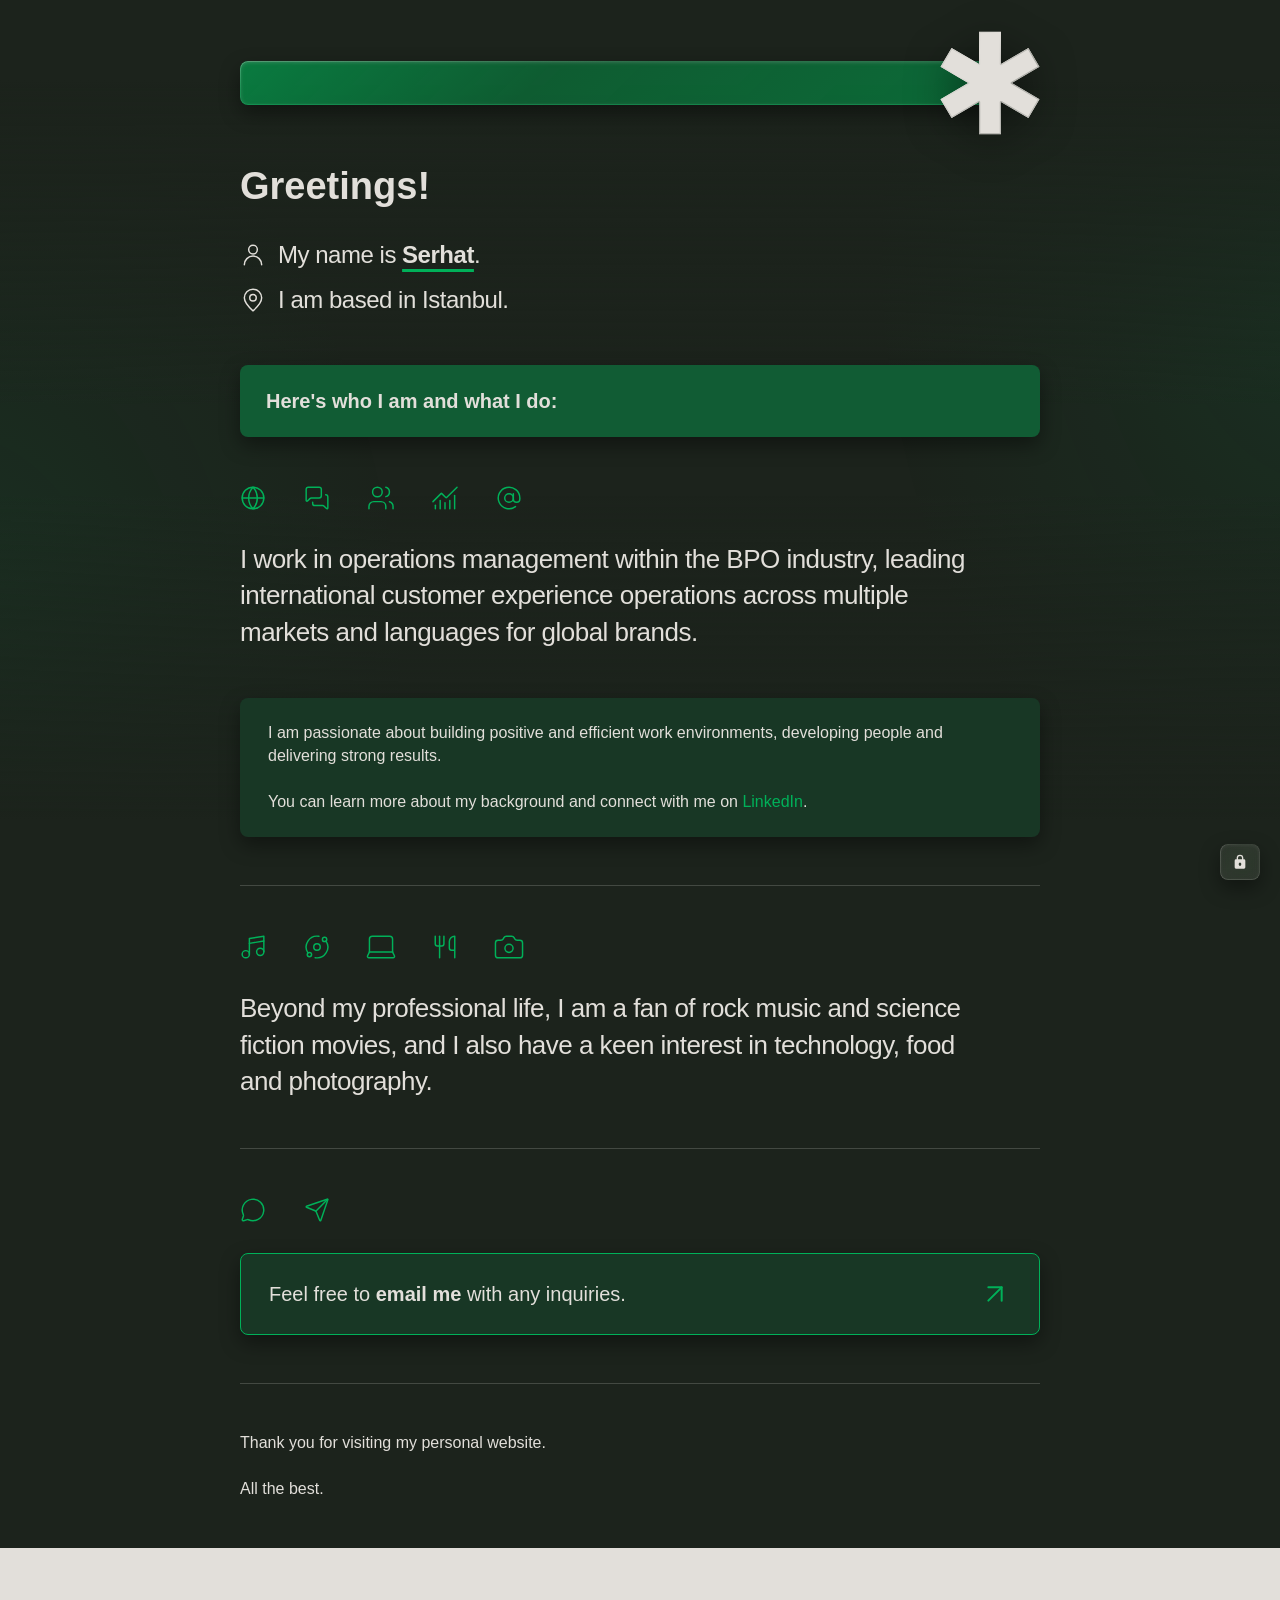
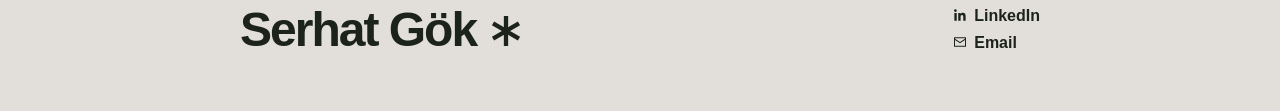
==== commit e312c5a7: "Add files via upload" ====
--- a/index.html
+++ b/index.html
@@ -1 +1 @@
-<!DOCTYPE html> <html lang="en"> <head> <meta charset="UTF-8"> <meta name="viewport" content="width=device-width,initial-scale=1"> <meta name="author" content="Serhat Gök"> <meta name="description" content="Personal website of Serhat Gök, including professional background, interests and contact information."> <meta property="og:title" content="Serhat Gök"> <meta property="og:description" content="Personal website of Serhat Gök, including professional background, interests and contact information."> <meta property="og:type" content="website"> <meta property="og:url" content="https://serhatgok.com"> <meta property="og:image" content="https://serhatgok.com/og.jpg"> <meta property="og:image:type" content="image/jpeg"> <meta property="og:image:width" content="3600"> <meta property="og:image:height" content="1890"> <meta property="og:image:alt" content="Serhat Gök with a heavy asterisk symbol on a dark background."> <meta name="twitter:card" content="summary_large_image"> <title>Serhat Gök</title> <link rel="canonical" href="https://serhatgok.com"> <link rel="icon" href="./favicon.svg" type="image/svg+xml"> <link rel="stylesheet" href="./style.css"> <link rel="stylesheet" href="./extras.css"> </head> <body> <header class="main sg-hero"> <div class="sg-width sg-hero-inner"> <div id="asterisk" class="sg-asterisk" aria-hidden="true" ontouchstart=""><svg viewBox="0 0 100 100"><defs><linearGradient id="sg-asterisk-glass-edge" x1="0%" y1="0%" x2="100%" y2="100%"><stop offset="0%" stop-color="color-mix(in srgb, currentColor 80%, var(--dusk))"/><stop offset="30%" stop-color="currentColor"/><stop offset="60%" stop-color="color-mix(in srgb, currentColor 72%, var(--dusk))"/><stop offset="100%" stop-color="color-mix(in srgb, currentColor 88%, var(--dusk))"/></linearGradient><clipPath id="sg-asterisk-glass-clip"><path d="M41 34.330667 L18.534839 21.22599 L9.465161 36.77401 L32.138286 50 L9.465161 63.22599 L18.534839 78.77401 L41 65.669333 L41 92 L59 92 L59 65.669333 L81.465161 78.77401 L90.534839 63.22599 L67.861714 50 L90.534839 36.77401 L81.465161 21.22599 L59 34.330667 L59 8 L41 8 Z"/></clipPath></defs><path d="M41 34.330667 L18.534839 21.22599 L9.465161 36.77401 L32.138286 50 L9.465161 63.22599 L18.534839 78.77401 L41 65.669333 L41 92 L59 92 L59 65.669333 L81.465161 78.77401 L90.534839 63.22599 L67.861714 50 L90.534839 36.77401 L81.465161 21.22599 L59 34.330667 L59 8 L41 8 Z"/><path d="M41 34.330667 L18.534839 21.22599 L9.465161 36.77401 L32.138286 50 L9.465161 63.22599 L18.534839 78.77401 L41 65.669333 L41 92 L59 92 L59 65.669333 L81.465161 78.77401 L90.534839 63.22599 L67.861714 50 L90.534839 36.77401 L81.465161 21.22599 L59 34.330667 L59 8 L41 8 Z" fill="none" stroke="url(#sg-asterisk-glass-edge)" stroke-width="2" stroke-linejoin="round" clip-path="url(#sg-asterisk-glass-clip)"/></svg></div> <h1>Greetings!</h1> <div class="sg-intro"> <p class="sg-intro-line"> <svg class="sg-intro-icon" viewBox="0 0 24 24" fill="none" stroke="currentColor" stroke-linecap="round" stroke-linejoin="round" aria-hidden="true"><path d="M20 21a8 8 0 0 0-16 0"/><circle cx="12" cy="7" r="4"/></svg> <span class="sg-intro-text">My name is <span>Serhat</span>.</span> </p> <p class="sg-intro-line"> <svg class="sg-intro-icon" viewBox="0 0 24 24" fill="none" stroke="currentColor" stroke-linecap="round" stroke-linejoin="round" aria-hidden="true"><path d="M20 10c0 5-8 12-8 12S4 15 4 10a8 8 0 1 1 16 0Z"/><circle cx="12" cy="10" r="3"/></svg> <span class="sg-intro-text">I am based in Istanbul.</span> </p> </div> </div> </header> <main class="main"> <div class="sg-width"> <h2>Here's who I am and what I do:</h2> <section class="sg-section sg-work"> <div class="sg-icons" aria-hidden="true"><svg class="section-icon" viewBox="0 0 24 24" fill="none" stroke="currentColor" stroke-linecap="round" stroke-linejoin="round" aria-hidden="true"><circle cx="12" cy="12" r="10"/><path d="M12 2a14.5 14.5 0 0 0 0 20 14.5 14.5 0 0 0 0-20"/><path d="M2 12h20"/></svg><svg class="section-icon" viewBox="0.00162 0.00027 23.99676 23.99676" fill="none" stroke="currentColor" stroke-linecap="round" stroke-linejoin="round" aria-hidden="true"><path d="M16 10a2 2 0 0 1-2 2H6.828a2 2 0 0 0-1.414.586l-2.202 2.202A.71.71 0 0 1 2 14.286V4a2 2 0 0 1 2-2h10a2 2 0 0 1 2 2z"/><path d="M20 9a2 2 0 0 1 2 2v10.286a.71.71 0 0 1-1.212.502l-2.202-2.202A2 2 0 0 0 17.172 19H10a2 2 0 0 1-2-2v-1"/></svg><svg class="section-icon" viewBox="1.2 1.2 21.6 21.6" fill="none" stroke="currentColor" stroke-linecap="round" stroke-linejoin="round" aria-hidden="true"><path d="M16 21v-2a4 4 0 0 0-4-4H6a4 4 0 0 0-4 4v2"/><path d="M16 3.128a4 4 0 0 1 0 7.744"/><path d="M22 21v-2a4 4 0 0 0-3-3.87"/><circle cx="9" cy="7" r="4"/></svg><svg class="section-icon" viewBox="1.2 1.2 21.6 21.6" fill="none" stroke="currentColor" stroke-linecap="round" stroke-linejoin="round" aria-hidden="true"><path d="M12 16v5"/><path d="M16 14v7"/><path d="M20 10v11"/><path d="m22 3-8.646 8.646a.5.5 0 0 1-.708 0L9.354 8.354a.5.5 0 0 0-.707 0L2 15"/><path d="M4 18v3"/><path d="M8 14v7"/></svg><svg class="section-icon" viewBox="-0.07971 -0.02234 24.09924 24.09924" fill="none" stroke="currentColor" stroke-linecap="round" stroke-linejoin="round" aria-hidden="true"><circle cx="12" cy="12" r="4"/><path d="M16 8v5a3 3 0 0 0 6 0v-1a10 10 0 1 0-4 8"/></svg></div> <p class="sg-lead">I work in operations management within the BPO industry, leading international customer experience operations across multiple markets and languages for global brands.</p> <div class="sg-details"> <p>I am passionate about building positive and efficient work environments, developing people and delivering strong results.</p> <p>You can learn more about my background and connect with me on <a href="https://linkedin.com/in/s3rhatgok" target="_blank" rel="noopener noreferrer" tabindex="0">LinkedIn</a>.</p> </div> </section> <section class="sg-section sg-personal"> <div class="sg-icons" aria-hidden="true"><svg class="section-icon" viewBox="1.2 1.2 21.6 21.6" fill="none" stroke="currentColor" stroke-linecap="round" stroke-linejoin="round" aria-hidden="true"><path d="M9 18V5l12-2v13"/><path d="m9 9 12-2"/><circle cx="6" cy="18" r="3"/><circle cx="18" cy="16" r="3"/></svg><svg class="section-icon" viewBox="-0.01298 -0.01283 24.02664 24.02664" fill="none" stroke="currentColor" stroke-linecap="round" stroke-linejoin="round" aria-hidden="true"><path d="M20.341 6.484A10 10 0 0 1 10.266 21.85"/><path d="M3.659 17.516A10 10 0 0 1 13.74 2.152"/><circle cx="12" cy="12" r="3"/><circle cx="19" cy="5" r="2"/><circle cx="5" cy="19" r="2"/></svg><svg class="section-icon" viewBox="2.99999 3.5 18 18" fill="none" stroke="currentColor" stroke-linecap="round" stroke-linejoin="round" aria-hidden="true"><path d="M18 5a2 2 0 0 1 2 2v8.526a2 2 0 0 0 .212.897l1.068 2.127a1 1 0 0 1-.9 1.45H3.62a1 1 0 0 1-.9-1.45l1.068-2.127A2 2 0 0 0 4 15.526V7a2 2 0 0 1 2-2z"/><path d="M20.054 15.987H3.946"/></svg><svg class="section-icon" viewBox="0 0 24 24" fill="none" stroke="currentColor" stroke-linecap="round" stroke-linejoin="round" aria-hidden="true"><path d="M3 2v7c0 1.1.9 2 2 2h4a2 2 0 0 0 2-2V2"/><path d="M7 2v20"/><path d="M21 15V2a5 5 0 0 0-5 5v6c0 1.1.9 2 2 2h3Zm0 0v7"/></svg><svg class="section-icon" viewBox="2.4 2.4 19.2 19.2" fill="none" stroke="currentColor" stroke-linecap="round" stroke-linejoin="round" aria-hidden="true"><path d="M13.997 4a2 2 0 0 1 1.76 1.05l.486.9A2 2 0 0 0 18.003 7H20a2 2 0 0 1 2 2v9a2 2 0 0 1-2 2H4a2 2 0 0 1-2-2V9a2 2 0 0 1 2-2h1.997a2 2 0 0 0 1.759-1.048l.489-.904A2 2 0 0 1 10.004 4z"/><circle cx="12" cy="13" r="3"/></svg></div> <p class="sg-lead">Beyond my professional life, I am a fan of rock music and science fiction movies, and I also have a keen interest in technology, food and photography.</p> </section> <section class="sg-section sg-closing"> <div class="sg-icons" aria-hidden="true"><svg class="section-icon" viewBox="-0.09314 -0.09283 24.18504 24.18504" fill="none" stroke="currentColor" stroke-linecap="round" stroke-linejoin="round" aria-hidden="true"><path d="M2.992 16.342a2 2 0 0 1 .094 1.167l-1.065 3.29a1 1 0 0 0 1.236 1.168l3.413-.998a2 2 0 0 1 1.099.092 10 10 0 1 0-4.777-4.719"/></svg><svg class="section-icon" viewBox="-0.00014 -0.00385 24.00396 24.00396" fill="none" stroke="currentColor" stroke-linecap="round" stroke-linejoin="round" aria-hidden="true"><path d="M14.536 21.686a.5.5 0 0 0 .937-.024l6.5-19a.496.496 0 0 0-.635-.635l-19 6.5a.5.5 0 0 0-.024.937l7.93 3.18a2 2 0 0 1 1.112 1.11z"/><path d="m21.854 2.147-10.94 10.939"/></svg></div> <a class="sg-email" href="mailto:info@serhatgok.com?subject=serhatgok%20Contact%20%E2%86%97" tabindex="0"><span>Feel free to <strong>email me</strong> with any inquiries.</span><svg class="section-icon" viewBox="0 0 24 24" fill="none" stroke="currentColor" stroke-linecap="round" stroke-linejoin="round" aria-hidden="true"><path d="M7 7h10v10"/><path d="M7 17 17 7"/></svg></a> </section> <section class="sg-signoff"> <p>Thank you for visiting my personal website.</p> <p>All the best.</p> </section> </div> </main> <footer> <div id="footer"> <div id="sg"><span>Serhat Gök</span><span class="footer-mark" aria-hidden="true"><svg class="footer-asterisk" viewBox="0 0 100 100"><path d="M50 8V92 M14 29L86 71 M14 71L86 29"/></svg></span></div> <div id="contact"> <a href="https://linkedin.com/in/s3rhatgok" target="_blank" rel="noopener noreferrer" tabindex="0"><span class="contact-symbol" aria-hidden="true"><svg class="icon" viewBox="0 0 24 24" aria-hidden="true"><path d="M20.45 20.45h-3.56v-5.57c0-1.33-.03-3.04-1.85-3.04-1.85 0-2.14 1.45-2.14 2.94v5.67H9.34V9h3.42v1.56h.05c.48-.9 1.64-1.85 3.37-1.85 3.6 0 4.27 2.37 4.27 5.46v6.28zM5.32 7.43a2.07 2.07 0 1 1 0-4.13 2.07 2.07 0 0 1 0 4.13zM7.1 20.45H3.54V9H7.1v11.45z"/></svg></span>LinkedIn</a> <a href="mailto:info@serhatgok.com?subject=serhatgok%20Contact%20%E2%9C%89" tabindex="0"><span class="contact-symbol" aria-hidden="true"><svg class="icon" viewBox="0 0 24 24" aria-hidden="true"><path d="M3 5h18v14H3V5zm1.5 1.5v.7L12 12l7.5-4.8v-.7h-15zm15 11V9l-7.5 4.8L4.5 9v8.5h15z"/></svg></span>Email</a> </div> </div> </footer> <div id="Extras" role="dialog" aria-modal="true" aria-label="Extras" tabindex="-1"> <div id="Extras-header"> <button type="button" id="Extras-menu-button" aria-label="Menu" aria-controls="Extras-menu" aria-expanded="false" tabindex="0"><svg viewBox="0 0 24 24" aria-hidden="true"><path d="M3 6h18M3 12h18M3 18h18"/></svg></button> <h2 id="Extras-active-title">Catch the Asterisk</h2> <div id="Extras-game-status"> <span id="Extras-game-remaining" aria-label="10 asterisks remaining"> <span class="Extras-game-status-asterisk" aria-hidden="true"><svg viewBox="0 0 100 100"><path d="M50 8V92 M14 29L86 71 M14 71L86 29"/></svg></span> <span id="Extras-game-remaining-count">10</span> </span> <button type="button" id="Extras-game-timer" aria-label="Pause game" tabindex="0"> <svg class="Extras-game-timer-pause" viewBox="0 0 24 24" aria-hidden="true"><path d="M8 6v12M16 6v12"/></svg> <svg class="Extras-game-timer-play" viewBox="0 0 24 24" aria-hidden="true" hidden><path d="M8 5l11 7-11 7Z"/></svg> </button> </div> <button type="button" id="Extras-back" aria-label="Back to main page" tabindex="0"><svg viewBox="0 0 24 24" aria-hidden="true"><path d="M3 7h13a5.5 5.5 0 0 1 0 11H6M8 3 3 7l5 4"/></svg></button> <nav id="Extras-menu"> <button type="button" class="Extras-menu-item active" data-section="game" tabindex="-1">Catch the Asterisk</button> <button type="button" class="Extras-menu-item" data-section="dice" tabindex="-1">Roll the Dice</button> <button type="button" class="Extras-menu-item" data-section="rps" tabindex="-1">Rock Paper Scissors</button> <button type="button" class="Extras-menu-item" data-section="clock" tabindex="-1">World Clock</button> <button type="button" class="Extras-menu-item" data-section="qr" tabindex="-1">QR Code Generator</button> </nav> </div> <section id="Extras-game" class="Extras-section active"> <div class="Extras-section-content"> <div id="Extras-game-intro"> <p>Catch 10 <span class="Extras-game-inline-asterisk" aria-label="asterisk"><svg viewBox="0 0 100 100" aria-hidden="true"><path d="M50 8V92 M14 29L86 71 M14 71L86 29"/></svg></span> within 10 seconds</p> <p id="Extras-game-start-best" hidden></p> <button type="button" id="Extras-game-play" tabindex="0">Play</button> <div class="sg-tooltip sg-tooltip-button sg-tooltip-game-reset"> <button type="button" class="Extras-game-reset" disabled="disabled" tabindex="0">Reset</button> <div id="Extras-game-no-data-start" class="sg-tooltip-text sg-glass-panel" role="tooltip"><span class="sg-panel-text">No game data yet</span></div> </div> </div> </div> <button type="button" id="Extras-game-target" aria-label="Catch the Asterisk" tabindex="-1"> <svg viewBox="0 0 100 100" aria-hidden="true"> <defs><linearGradient id="Extras-game-glass-edge" x1="0%" y1="0%" x2="100%" y2="100%"><stop offset="0%" stop-color="color-mix(in srgb, currentColor 80%, var(--dusk))"/><stop offset="30%" stop-color="currentColor"/><stop offset="60%" stop-color="color-mix(in srgb, currentColor 72%, var(--dusk))"/><stop offset="100%" stop-color="color-mix(in srgb, currentColor 88%, var(--dusk))"/></linearGradient><clipPath id="Extras-game-glass-clip"><path d="M40.00000000 32.58963001 L19.03871026 20.36221099 L8.96128974 37.63778901 L30.15365144 50.00000000 L8.96128974 62.36221099 L19.03871026 79.63778901 L40.00000000 67.41036999 L40.00000000 92.00000000 L60.00000000 92.00000000 L60.00000000 67.41036999 L80.96128974 79.63778901 L91.03871026 62.36221099 L69.84634856 50.00000000 L91.03871026 37.63778901 L80.96128974 20.36221099 L60.00000000 32.58963001 L60.00000000 8.00000000 L40.00000000 8.00000000 Z" fill="black" stroke="none"/></clipPath></defs> <path d="M50 8V92 M14 29L86 71 M14 71L86 29"/> <path d="M40.00000000 32.58963001 L19.03871026 20.36221099 L8.96128974 37.63778901 L30.15365144 50.00000000 L8.96128974 62.36221099 L19.03871026 79.63778901 L40.00000000 67.41036999 L40.00000000 92.00000000 L60.00000000 92.00000000 L60.00000000 67.41036999 L80.96128974 79.63778901 L91.03871026 62.36221099 L69.84634856 50.00000000 L91.03871026 37.63778901 L80.96128974 20.36221099 L60.00000000 32.58963001 L60.00000000 8.00000000 L40.00000000 8.00000000 Z" fill="none" stroke="url(#Extras-game-glass-edge)" stroke-width="2" stroke-linejoin="round" clip-path="url(#Extras-game-glass-clip)"/> </svg> </button> <div class="Extras-section-content"> <div id="Extras-game-result"> <svg id="Extras-game-success-icon" class="Extras-game-result-icon" viewBox="0 0.92 48 44.16" aria-hidden="true"> <path d="M8 25l8 8L37 12l5 5-26 26L3 30Z"/> <path d="M13 5v8M9 9h8M40 34v8M36 38h8M28 3v4M26 5h4"/> </svg> <svg id="Extras-game-record-icon" class="Extras-game-result-icon" viewBox="0 -1.08 75 54.16" aria-hidden="true" hidden> <path d="M24 9h27l-2 19c-.6 6-5.6 10-11.5 10S26.6 34 26 28Z"/><path d="M24.5 14H18v5c0 8 4 12 11 13M50.5 14H57v5c0 8-4 12-11 13M37.5 38v8M31 46h13l3 5H28Z"/><path d="M25 48C12 45 7 36 8 24M50 48c13-3 18-12 17-24"/><path d="M8 31c-5-1-6-5-5-9 4 1 6 4 5 9ZM10 38c-5 0-8-3-8-7 4 0 7 2 8 7ZM15 44c-5 2-9 0-11-4 4-1 8 0 11 4ZM9 34c4-2 6-5 5-9-4 1-6 4-5 9ZM13 41c4-3 4-7 2-10-3 3-4 6-2 10ZM20 47c3-4 2-8-1-11-3 3-3 7 1 11ZM67 31c5-1 6-5 5-9-4 1-6 4-5 9ZM65 38c5 0 8-3 8-7-4 0-7 2-8 7ZM60 44c5 2 9 0 11-4-4-1-8 0-11 4ZM66 34c-4-2-6-5-5-9 4 1 6 4 5 9ZM62 41c-4-3-4-7-2-10 3 3 4 6 2 10ZM55 47c-3-4-2-8 1-11 3 3 3 7-1 11"/><path d="M13 7v6M10 10h6M62 5v8M58 9h8M37.5 1v3"/><path transform="translate(30 14.5) scale(.15)" stroke-width="18" stroke-linecap="butt" d="M50 7V93 M13 28L87 72 M13 72L87 28"/> </svg> <svg id="Extras-game-timeout-icon" class="Extras-game-result-icon" xmlns="http://www.w3.org/2000/svg" viewBox="0 3.92 48 46.16" fill="none" stroke="var(--violet, #b564f7)" stroke-width="1.15" stroke-linecap="round" stroke-linejoin="round" aria-hidden="true" hidden> <circle cx="24" cy="31" r="17"/> <path d="M20 6h8v4h-8Z M24 10v4 M36 17l3-4 3 3-3 4 M24 19v12l8 5 M11 31h2 M35 31h2 M24 42v2"/> </svg> <h2 id="Extras-game-result-title">Nice catch!</h2> <p id="Extras-game-lasttime"></p> <p id="Extras-game-besttime"></p> <button type="button" id="Extras-game-restart" tabindex="0">Play Again</button> <button type="button" class="Extras-game-reset" disabled="disabled" tabindex="0">Reset</button> </div> </div> </section> <section id="Extras-dice" class="Extras-section"> <div class="Extras-section-content"> <div id="Extras-dice-mode"> <span>Single</span> <label class="Extras-switch"> <input id="Extras-dice-toggle" type="checkbox" aria-label="Switch between single and double dice" tabindex="0"> <span class="Extras-switch-slider"></span> </label> <span>Double</span> </div> <div id="Extras-dice-area"> <div class="Extras-dice-die" id="Extras-dice-die1"> <span class="Extras-dice-dot"></span> <span class="Extras-dice-dot"></span> <span class="Extras-dice-dot"></span> <span class="Extras-dice-dot"></span> <span class="Extras-dice-dot"></span> <span class="Extras-dice-dot"></span> <span class="Extras-dice-dot"></span> <span class="Extras-dice-dot"></span> <span class="Extras-dice-dot"></span> </div> <div class="Extras-dice-die" id="Extras-dice-die2"> <span class="Extras-dice-dot"></span> <span class="Extras-dice-dot"></span> <span class="Extras-dice-dot"></span> <span class="Extras-dice-dot"></span> <span class="Extras-dice-dot"></span> <span class="Extras-dice-dot"></span> <span class="Extras-dice-dot"></span> <span class="Extras-dice-dot"></span> <span class="Extras-dice-dot"></span> </div> </div> <button type="button" id="Extras-dice-roll" tabindex="0">Roll</button> <div id="Extras-dice-announcement" class="Extras-sr-only" aria-live="polite"></div> </div> </section> <section id="Extras-rps" class="Extras-section"> <div class="Extras-section-content"> <div id="Extras-rps-mode"> <span>Single</span> <label class="Extras-switch"> <input id="Extras-rps-toggle" type="checkbox" aria-label="Switch between single and double Rock Paper Scissors choices" tabindex="0"> <span class="Extras-switch-slider"></span> </label> <span>Double</span> </div> <div id="Extras-rps-area"> <div class="Extras-rps-choice" id="Extras-rps-choice2"></div> <div class="Extras-rps-choice" id="Extras-rps-choice1"></div> </div> <div id="Extras-rps-result"> <p id="Extras-rps-result-choice">Paper</p> </div> <button type="button" id="Extras-rps-roll" tabindex="0">Pick</button> <div id="Extras-rps-announcement" class="Extras-sr-only" aria-live="polite"></div> </div> </section> <section id="Extras-clock" class="Extras-section"> <div class="Extras-section-content"> <div id="Extras-clock-list"></div> <button type="button" id="Extras-clock-add" aria-label="Add city" tabindex="0"><svg viewBox="0 0 24 24" aria-hidden="true"><path d="M12 6v12M6 12h12"/></svg></button> </div> </section> <section id="Extras-qr" class="Extras-section"> <div class="Extras-section-content"> <div id="Extras-qr-preview"> <div id="Extras-qr-output"></div> <button id="Extras-qr-remove" type="button" aria-label="Remove generated QR code" hidden tabindex="0"><span aria-hidden="true">×</span></button> </div> <div id="Extras-qr-form"> <div id="Extras-qr-single-control" class="Extras-qr-input-control"> <textarea id="Extras-qr-input" rows="1" placeholder="Enter URL" inputmode="url" autocomplete="url" autocapitalize="none" spellcheck="false" aria-label="Enter URL to generate a QR code" aria-errormessage="Extras-qr-input-error" tabindex="0"></textarea> <button id="Extras-qr-input-clear" type="button" aria-label="Clear input" tabindex="0"><span aria-hidden="true">×</span></button> <div id="Extras-qr-input-error" class="Extras-qr-error" aria-live="polite"></div> </div> <div class="Extras-qr-wifi-shell"> <div id="Extras-qr-wifi-control" class="Extras-qr-wifi-control" hidden> <div id="Extras-qr-wifi-summary" class="Extras-qr-wifi-summary" aria-hidden="true"> <span id="Extras-qr-wifi-summary-empty">Enter Wi-Fi credentials</span> <div id="Extras-qr-wifi-summary-values"> <span id="Extras-qr-wifi-summary-name"></span> <span id="Extras-qr-wifi-summary-pass"></span> </div> </div> <div class="Extras-qr-wifi-fields"> <div class="Extras-qr-wifi-field"> <input id="Extras-qr-wifi-ssid" type="text" maxlength="64" autocomplete="off" autocapitalize="none" spellcheck="false" placeholder="Network Name" aria-label="Network Name" aria-errormessage="Extras-qr-wifi-error" tabindex="0"> <button id="Extras-qr-wifi-ssid-clear" class="Extras-qr-wifi-clear" type="button" aria-label="Clear Network Name" tabindex="0"><span aria-hidden="true">×</span></button> </div> <div class="Extras-qr-wifi-field Extras-qr-wifi-pass"> <input id="Extras-qr-wifi-password" type="text" maxlength="64" autocomplete="off" autocapitalize="none" spellcheck="false" placeholder="Password" aria-label="Password" aria-errormessage="Extras-qr-wifi-error" tabindex="0"> <button id="Extras-qr-wifi-password-clear" class="Extras-qr-wifi-clear" type="button" aria-label="Clear Password" tabindex="0"><span aria-hidden="true">×</span></button> </div> </div> </div> <button id="Extras-qr-wifi-summary-clear" type="button" aria-label="Clear Wi-Fi credentials" hidden tabindex="0"><span aria-hidden="true">×</span></button> <div id="Extras-qr-wifi-error" class="Extras-qr-error" aria-live="polite"></div> </div> <div id="Extras-qr-actions"> <div id="Extras-qr-generate-group"> <button type="button" id="Extras-qr-generate" disabled="disabled" tabindex="0">Generate</button> <button type="button" id="Extras-qr-customize" aria-label="Customize QR code" aria-expanded="false" aria-controls="Extras-qr-customization" tabindex="0"> <svg viewBox="0 0 24 24" aria-hidden="true"><path d="m7 9.5 5 5 5-5"/></svg> </button> </div> <div id="Extras-qr-customization" hidden> <div class="Extras-qr-custom-grid"> <div class="Extras-qr-setting" data-qr-setting="type"> <div class="Extras-qr-integrated-select"> <div class="Extras-qr-type-control"> <input type="hidden" id="Extras-qr-type" value="url"> <button type="button" id="Extras-qr-type-button" role="combobox" aria-haspopup="listbox" aria-expanded="false" aria-controls="Extras-qr-type-options" aria-labelledby="Extras-qr-type-label Extras-qr-type-value" tabindex="0"><span id="Extras-qr-type-value">URL</span></button> <svg viewBox="0 0 24 24" aria-hidden="true"><path d="M6 9L12 15L18 9"/></svg> <div id="Extras-qr-type-options" class="Extras-clock-suggestions Extras-qr-type-options" role="listbox" aria-labelledby="Extras-qr-type-label" aria-hidden="true"> <button type="button" class="Extras-clock-suggestion" id="Extras-qr-type-url" role="option" aria-selected="true" data-value="url" tabindex="-1">URL</button> <button type="button" class="Extras-clock-suggestion" id="Extras-qr-type-text" role="option" aria-selected="false" data-value="text" tabindex="-1">Text</button> <button type="button" class="Extras-clock-suggestion" id="Extras-qr-type-wifi" role="option" aria-selected="false" data-value="wifi" tabindex="-1">Wi-Fi</button> <button type="button" class="Extras-clock-suggestion" id="Extras-qr-type-email" role="option" aria-selected="false" data-value="email" tabindex="-1">Email</button> <button type="button" class="Extras-clock-suggestion" id="Extras-qr-type-phone" role="option" aria-selected="false" data-value="phone" tabindex="-1">Phone</button> </div> </div> <div class="Extras-qr-setting-heading"> <label class="Extras-qr-setting-label" id="Extras-qr-type-label" for="Extras-qr-type-button">Type</label> <button type="button" class="Extras-qr-setting-clear" data-qr-clear="type" aria-label="Reset type" hidden tabindex="0"><span aria-hidden="true">×</span></button> </div> </div> </div> <div class="Extras-qr-setting" data-qr-setting="format"> <div class="Extras-qr-choices" role="group" aria-labelledby="Extras-qr-format-label"> <button type="button" data-qr-choice="format" data-value="png" aria-label="PNG" aria-pressed="false" tabindex="0">PNG</button> <button type="button" data-qr-choice="format" data-value="svg" aria-label="SVG" aria-pressed="false" tabindex="0">SVG</button> </div> <div class="Extras-qr-setting-heading"> <span class="Extras-qr-setting-label" id="Extras-qr-format-label">Format</span> <button type="button" class="Extras-qr-setting-clear" data-qr-clear="format" aria-label="Reset format" hidden tabindex="0"><span aria-hidden="true">×</span></button> </div> <select id="Extras-qr-format" hidden> <option value="png">PNG</option> <option value="svg">SVG</option> </select> </div> <div class="Extras-qr-setting" data-qr-setting="pattern"> <div class="Extras-qr-color-field"> <input id="Extras-qr-pattern" type="color" value="#000000" aria-label="Choose pattern color" tabindex="0"> <div class="Extras-qr-color-hex-wrap"> <input id="Extras-qr-pattern-hex" class="Extras-qr-hex" type="text" placeholder=" " value="#000000" maxlength="7" spellcheck="false" aria-label="Pattern color hex value" tabindex="0"> </div> </div> <div class="Extras-qr-setting-heading"> <label class="Extras-qr-setting-label" for="Extras-qr-pattern-hex">Pattern</label> <button id="Extras-qr-pattern-clear" class="Extras-qr-setting-clear" type="button" data-qr-clear="pattern" aria-label="Reset pattern color" hidden tabindex="0"><span aria-hidden="true">×</span></button> </div> </div> <div class="Extras-qr-setting" data-qr-setting="background"> <div class="Extras-qr-color-field"> <input id="Extras-qr-background" type="color" value="#ffffff" aria-label="Choose QR code background color" tabindex="0"> <div class="Extras-qr-color-hex-wrap"> <input id="Extras-qr-background-hex" class="Extras-qr-hex" type="text" placeholder=" " value="#ffffff" maxlength="7" spellcheck="false" aria-label="QR code background color hex value" tabindex="0"> </div> </div> <div class="Extras-qr-setting-heading"> <label class="Extras-qr-setting-label" for="Extras-qr-background-hex">Background</label> <button id="Extras-qr-background-clear" class="Extras-qr-setting-clear" type="button" data-qr-clear="background" aria-label="Reset background color" hidden tabindex="0"><span aria-hidden="true">×</span></button> </div> </div> <div class="Extras-qr-setting" data-qr-setting="size"> <div class="Extras-qr-choices" role="group" aria-labelledby="Extras-qr-size-label"> <button type="button" data-qr-choice="size" data-value="600" aria-label="Small, 600 pixels" aria-pressed="false" tabindex="0">S</button> <button type="button" data-qr-choice="size" data-value="1200" aria-label="Medium, 1200 pixels" aria-pressed="false" tabindex="0">M</button> <button type="button" data-qr-choice="size" data-value="1800" aria-label="Large, 1800 pixels" aria-pressed="false" tabindex="0">L</button> </div> <div class="Extras-qr-setting-heading"> <span class="Extras-qr-setting-label" id="Extras-qr-size-label">Size</span> <span class="Extras-qr-size-separator" aria-hidden="true">•</span> <span id="Extras-qr-size-value" class="Extras-qr-size-value" aria-hidden="true">1200 px</span> <button type="button" class="Extras-qr-setting-clear" data-qr-clear="size" aria-label="Reset size" hidden tabindex="0"><span aria-hidden="true">×</span></button> </div> <select id="Extras-qr-size" hidden> <option value="600">Small</option> <option value="1200">Medium</option> <option value="1800">Large</option> </select> </div> <div class="Extras-qr-setting" data-qr-setting="margin"> <div class="Extras-qr-integrated-select"> <div class="Extras-qr-margin-stepper" role="group" aria-labelledby="Extras-qr-margin-label"> <button type="button" id="Extras-qr-margin-decrease" class="Extras-qr-margin-step" aria-label="Decrease margin" tabindex="0">−</button> <span id="Extras-qr-margin-value" aria-hidden="true">2</span> <button type="button" id="Extras-qr-margin-increase" class="Extras-qr-margin-step" aria-label="Increase margin" tabindex="0">+</button> </div> <div class="Extras-qr-setting-heading"> <span class="Extras-qr-setting-label" id="Extras-qr-margin-label">Margin</span> <button type="button" class="Extras-qr-setting-clear" data-qr-clear="margin" aria-label="Reset margin" hidden tabindex="0"><span aria-hidden="true">×</span></button> </div> <input id="Extras-qr-margin" type="hidden" value="2"> </div> </div> </div> <div class="Extras-qr-custom-footer"> <label class="Extras-qr-auto-update" for="Extras-qr-auto-update"> <input id="Extras-qr-auto-update" type="checkbox" checked="checked" tabindex="0"> <span>Auto update</span> </label> <button id="Extras-qr-customization-clear" type="button" aria-label="Reset QR appearance settings" disabled="disabled" tabindex="0">Reset</button> </div> </div> <div class="sg-tooltip sg-tooltip-button"> <button type="button" id="Extras-qr-download" disabled="disabled" tabindex="0">Download</button> <div id="Extras-qr-no-download" class="sg-tooltip-text sg-glass-panel" role="tooltip"><span class="sg-panel-text">Generate a QR code to download</span></div> </div> </div> </div> </div> </section> <div id="Extras-game-reset-overlay" class="sg-modal-overlay" hidden> <section id="Extras-game-reset-dialog" class="sg-glass-panel sg-modal-panel" role="dialog" aria-modal="true" aria-labelledby="Extras-game-reset-title" aria-describedby="Extras-game-reset-message" aria-hidden="true" inert> <div class="sg-privacy-heading"> <h2 id="Extras-game-reset-title"><span class="sg-panel-text">Clear Game Data</span></h2> <button id="Extras-game-reset-close" class="Extras-clock-remove" type="button" aria-label="Cancel game reset" tabindex="0"><span aria-hidden="true">×</span></button> </div> <p><span id="Extras-game-reset-message" class="sg-panel-text"></span></p> <div class="sg-privacy-confirm-actions"> <button id="Extras-game-reset-cancel" class="sg-glass-outline-button" type="button" tabindex="0">Cancel</button> <button id="Extras-game-reset-confirm" class="sg-glass-primary-button" type="button" tabindex="0">Clear Data</button> </div> </section> </div> </div> <div id="sg-privacy"> <section id="sg-privacy-panel" role="dialog" aria-labelledby="sg-privacy-title" aria-hidden="true" tabindex="-1" inert> <div class="sg-privacy-heading"> <h2 id="sg-privacy-title"><span class="sg-panel-text">Privacy Policy</span></h2> <button id="sg-privacy-close" class="Extras-clock-remove" type="button" aria-label="Close privacy policy" tabindex="0"><span class="sg-privacy-readable-label" aria-hidden="true">×</span></button> </div> <div id="sg-privacy-content"> <p><span class="sg-panel-text">Information you enter is stored locally in your browser. This website does not send any of your information to a server or share it with third parties. No advertising or analytics data is recorded, and no trackers are used.</span></p> <div class="sg-privacy-details"> <h3><span class="sg-panel-text">Local Storage Only</span></h3> <p><span class="sg-panel-text">Your preferences and the content you enter are saved only on your device for future visits. You can clear them at any time.</span></p> </div> <div class="sg-privacy-details"> <h3><span class="sg-panel-text">Hosting Data Collection</span></h3> <p><span class="sg-panel-text">This website is hosted on GitHub, which may log IP addresses of visitors for security purposes. See <a href="https://docs.github.com/en/pages/getting-started-with-github-pages/what-is-github-pages#data-collection" target="_blank" rel="noopener noreferrer" tabindex="0">GitHub’s data collection policy</a> for details.</span></p> </div> <div class="sg-privacy-details"> <h3><span class="sg-panel-text">Manage Saved Data</span></h3> <p><span class="sg-panel-text">You can clear saved data and restore defaults using the button below, or remove the website data and cookies directly in your browser settings.</span></p> </div> <div class="sg-tooltip"> <button id="sg-privacy-clear" class="sg-glass-outline-button" type="button" disabled="disabled" tabindex="0"><span class="sg-privacy-readable-label">Clear Saved Data</span></button> <div id="sg-privacy-no-data" class="sg-tooltip-text sg-glass-panel" role="tooltip" hidden><span class="sg-panel-text">No saved data to clear</span></div> </div> <div class="sg-privacy-bottom"> <span id="sg-privacy-copyright" class="sg-panel-text">© Serhat Gök</span> <a href="mailto:info@serhatgok.com?subject=serhatgok%20Contact%20%E2%9A%BF" tabindex="0" class="sg-panel-text">Contact</a> </div> </div> </section> <div id="sg-privacy-confirm-overlay" class="sg-modal-overlay" hidden> <section id="sg-privacy-confirm" class="sg-glass-panel sg-modal-panel" role="dialog" aria-modal="true" aria-labelledby="sg-privacy-confirm-title" aria-describedby="sg-privacy-confirm-description" aria-hidden="true" inert> <div class="sg-privacy-heading"> <h2 id="sg-privacy-confirm-title"><span class="sg-panel-text">Clear Saved Data</span></h2> <button id="sg-privacy-confirm-close" class="Extras-clock-remove" type="button" aria-label="Cancel saved data clearing" tabindex="0"><span aria-hidden="true">×</span></button> </div> <p id="sg-privacy-confirm-description"><span class="sg-panel-text">Select the saved information you want to remove:</span></p> <ul id="sg-privacy-data-list"></ul> <p><span class="sg-panel-text">This clears saved local data. You can keep using the website and your changes will continue to be saved as usual.</span></p> <p id="sg-privacy-clear-message" role="status" hidden><span id="sg-privacy-clear-message-text" class="sg-panel-text"></span></p> <div class="sg-privacy-confirm-actions"> <button id="sg-privacy-cancel" class="sg-glass-outline-button" type="button" tabindex="0"><span class="sg-privacy-readable-label">Cancel</span></button> <div class="sg-tooltip"> <button id="sg-privacy-confirm-clear" class="sg-glass-primary-button" type="button" tabindex="0">Clear Data</button> <div id="sg-privacy-no-selection" class="sg-tooltip-text sg-glass-panel" role="tooltip" hidden><span class="sg-panel-text">Select a data category to clear</span></div> </div> </div> </section> </div> <button id="sg-privacy-toggle" type="button" aria-label="Privacy" aria-controls="sg-privacy-panel" aria-expanded="false" tabindex="0"><svg class="sg-privacy-lock" viewBox="0 0 24 24" aria-hidden="true"><path d="M18 8h-1V6A5 5 0 0 0 7 6v2H6a2 2 0 0 0-2 2v10a2 2 0 0 0 2 2h12a2 2 0 0 0 2-2V10a2 2 0 0 0-2-2zM9 6a3 3 0 0 1 6 0v2H9V6zm4 10.73V18h-2v-1.27a2 2 0 1 1 2 0z"/></svg><span class="sg-privacy-readable-label sg-privacy-toggle-label">Privacy</span></button> </div> <script src="./tooltip.js"></script> <script src="./extras.js"></script> <script src="./privacy.js"></script> </body> </html>+<!DOCTYPE html> <html lang="en"> <head> <meta charset="UTF-8"> <meta name="viewport" content="width=device-width,initial-scale=1"> <meta name="author" content="Serhat Gök"> <meta name="description" content="Personal website of Serhat Gök, including professional background, interests and contact information."> <meta property="og:title" content="Serhat Gök"> <meta property="og:description" content="Personal website of Serhat Gök, including professional background, interests and contact information."> <meta property="og:type" content="website"> <meta property="og:url" content="https://serhatgok.com"> <meta property="og:image" content="https://serhatgok.com/og.jpg"> <meta property="og:image:type" content="image/jpeg"> <meta property="og:image:width" content="3600"> <meta property="og:image:height" content="1890"> <meta property="og:image:alt" content="Serhat Gök with a heavy asterisk symbol on a dark background."> <meta name="twitter:card" content="summary_large_image"> <title>Serhat Gök</title> <link rel="canonical" href="https://serhatgok.com"> <link rel="icon" href="./favicon.svg" type="image/svg+xml"> <link rel="stylesheet" href="./style.css"> <link rel="stylesheet" href="./extras.css"> </head> <body> <header class="main sg-hero"> <div class="sg-width sg-hero-inner"> <div id="asterisk" class="sg-asterisk" aria-hidden="true" ontouchstart=""><svg viewBox="0 0 100 100"><defs><linearGradient id="sg-asterisk-glass-edge" x1="0%" y1="0%" x2="100%" y2="100%"><stop offset="0%" stop-color="color-mix(in srgb, currentColor 80%, var(--dusk))"/><stop offset="30%" stop-color="currentColor"/><stop offset="60%" stop-color="color-mix(in srgb, currentColor 72%, var(--dusk))"/><stop offset="100%" stop-color="color-mix(in srgb, currentColor 88%, var(--dusk))"/></linearGradient><clipPath id="sg-asterisk-glass-clip"><path d="M41 34.330667 L18.534839 21.22599 L9.465161 36.77401 L32.138286 50 L9.465161 63.22599 L18.534839 78.77401 L41 65.669333 L41 92 L59 92 L59 65.669333 L81.465161 78.77401 L90.534839 63.22599 L67.861714 50 L90.534839 36.77401 L81.465161 21.22599 L59 34.330667 L59 8 L41 8 Z"/></clipPath></defs><path d="M41 34.330667 L18.534839 21.22599 L9.465161 36.77401 L32.138286 50 L9.465161 63.22599 L18.534839 78.77401 L41 65.669333 L41 92 L59 92 L59 65.669333 L81.465161 78.77401 L90.534839 63.22599 L67.861714 50 L90.534839 36.77401 L81.465161 21.22599 L59 34.330667 L59 8 L41 8 Z"/><path d="M41 34.330667 L18.534839 21.22599 L9.465161 36.77401 L32.138286 50 L9.465161 63.22599 L18.534839 78.77401 L41 65.669333 L41 92 L59 92 L59 65.669333 L81.465161 78.77401 L90.534839 63.22599 L67.861714 50 L90.534839 36.77401 L81.465161 21.22599 L59 34.330667 L59 8 L41 8 Z" fill="none" stroke="url(#sg-asterisk-glass-edge)" stroke-width="2" stroke-linejoin="round" clip-path="url(#sg-asterisk-glass-clip)"/></svg></div> <h1>Greetings!</h1> <div class="sg-intro"> <p class="sg-intro-line"> <svg class="sg-intro-icon" viewBox="0 0 24 24" fill="none" stroke="currentColor" stroke-linecap="round" stroke-linejoin="round" aria-hidden="true"><path d="M20 21a8 8 0 0 0-16 0"/><circle cx="12" cy="7" r="4"/></svg> <span class="sg-intro-text">My name is <span>Serhat</span>.</span> </p> <p class="sg-intro-line"> <svg class="sg-intro-icon" viewBox="0 0 24 24" fill="none" stroke="currentColor" stroke-linecap="round" stroke-linejoin="round" aria-hidden="true"><path d="M20 10c0 5-8 12-8 12S4 15 4 10a8 8 0 1 1 16 0Z"/><circle cx="12" cy="10" r="3"/></svg> <span class="sg-intro-text">I am based in Istanbul.</span> </p> </div> </div> </header> <main class="main"> <div class="sg-width"> <h2>Here's who I am and what I do:</h2> <section class="sg-section sg-work"> <div class="sg-icons" aria-hidden="true"><svg class="section-icon" viewBox="0 0 24 24" fill="none" stroke="currentColor" stroke-linecap="round" stroke-linejoin="round" aria-hidden="true"><circle cx="12" cy="12" r="10"/><path d="M12 2a14.5 14.5 0 0 0 0 20 14.5 14.5 0 0 0 0-20"/><path d="M2 12h20"/></svg><svg class="section-icon" viewBox="0.00162 0.00027 23.99676 23.99676" fill="none" stroke="currentColor" stroke-linecap="round" stroke-linejoin="round" aria-hidden="true"><path d="M16 10a2 2 0 0 1-2 2H6.828a2 2 0 0 0-1.414.586l-2.202 2.202A.71.71 0 0 1 2 14.286V4a2 2 0 0 1 2-2h10a2 2 0 0 1 2 2z"/><path d="M20 9a2 2 0 0 1 2 2v10.286a.71.71 0 0 1-1.212.502l-2.202-2.202A2 2 0 0 0 17.172 19H10a2 2 0 0 1-2-2v-1"/></svg><svg class="section-icon" viewBox="1.2 1.2 21.6 21.6" fill="none" stroke="currentColor" stroke-linecap="round" stroke-linejoin="round" aria-hidden="true"><path d="M16 21v-2a4 4 0 0 0-4-4H6a4 4 0 0 0-4 4v2"/><path d="M16 3.128a4 4 0 0 1 0 7.744"/><path d="M22 21v-2a4 4 0 0 0-3-3.87"/><circle cx="9" cy="7" r="4"/></svg><svg class="section-icon" viewBox="1.2 1.2 21.6 21.6" fill="none" stroke="currentColor" stroke-linecap="round" stroke-linejoin="round" aria-hidden="true"><path d="M12 16v5"/><path d="M16 14v7"/><path d="M20 10v11"/><path d="m22 3-8.646 8.646a.5.5 0 0 1-.708 0L9.354 8.354a.5.5 0 0 0-.707 0L2 15"/><path d="M4 18v3"/><path d="M8 14v7"/></svg><svg class="section-icon" viewBox="-0.07971 -0.02234 24.09924 24.09924" fill="none" stroke="currentColor" stroke-linecap="round" stroke-linejoin="round" aria-hidden="true"><circle cx="12" cy="12" r="4"/><path d="M16 8v5a3 3 0 0 0 6 0v-1a10 10 0 1 0-4 8"/></svg></div> <p class="sg-lead">I work in operations management within the BPO industry, leading international customer experience operations across multiple markets and languages for global brands.</p> <div class="sg-details"> <p>I am passionate about building positive and efficient work environments, developing people and delivering strong results.</p> <p>You can learn more about my background and connect with me on <a href="https://linkedin.com/in/s3rhatgok" target="_blank" rel="noopener noreferrer" tabindex="0">LinkedIn</a>.</p> </div> </section> <section class="sg-section sg-personal"> <div class="sg-icons" aria-hidden="true"><svg class="section-icon" viewBox="1.2 1.2 21.6 21.6" fill="none" stroke="currentColor" stroke-linecap="round" stroke-linejoin="round" aria-hidden="true"><path d="M9 18V5l12-2v13"/><path d="m9 9 12-2"/><circle cx="6" cy="18" r="3"/><circle cx="18" cy="16" r="3"/></svg><svg class="section-icon" viewBox="-0.01298 -0.01283 24.02664 24.02664" fill="none" stroke="currentColor" stroke-linecap="round" stroke-linejoin="round" aria-hidden="true"><path d="M20.341 6.484A10 10 0 0 1 10.266 21.85"/><path d="M3.659 17.516A10 10 0 0 1 13.74 2.152"/><circle cx="12" cy="12" r="3"/><circle cx="19" cy="5" r="2"/><circle cx="5" cy="19" r="2"/></svg><svg class="section-icon" viewBox="2.99999 3.5 18 18" fill="none" stroke="currentColor" stroke-linecap="round" stroke-linejoin="round" aria-hidden="true"><path d="M18 5a2 2 0 0 1 2 2v8.526a2 2 0 0 0 .212.897l1.068 2.127a1 1 0 0 1-.9 1.45H3.62a1 1 0 0 1-.9-1.45l1.068-2.127A2 2 0 0 0 4 15.526V7a2 2 0 0 1 2-2z"/><path d="M20.054 15.987H3.946"/></svg><svg class="section-icon" viewBox="0 0 24 24" fill="none" stroke="currentColor" stroke-linecap="round" stroke-linejoin="round" aria-hidden="true"><path d="M3 2v7c0 1.1.9 2 2 2h4a2 2 0 0 0 2-2V2"/><path d="M7 2v20"/><path d="M21 15V2a5 5 0 0 0-5 5v6c0 1.1.9 2 2 2h3Zm0 0v7"/></svg><svg class="section-icon" viewBox="2.4 2.4 19.2 19.2" fill="none" stroke="currentColor" stroke-linecap="round" stroke-linejoin="round" aria-hidden="true"><path d="M13.997 4a2 2 0 0 1 1.76 1.05l.486.9A2 2 0 0 0 18.003 7H20a2 2 0 0 1 2 2v9a2 2 0 0 1-2 2H4a2 2 0 0 1-2-2V9a2 2 0 0 1 2-2h1.997a2 2 0 0 0 1.759-1.048l.489-.904A2 2 0 0 1 10.004 4z"/><circle cx="12" cy="13" r="3"/></svg></div> <p class="sg-lead">Beyond my professional life, I am a fan of rock music and science fiction movies, and I also have a keen interest in technology, food and photography.</p> </section> <section class="sg-section sg-closing"> <div class="sg-icons" aria-hidden="true"><svg class="section-icon" viewBox="-0.09314 -0.09283 24.18504 24.18504" fill="none" stroke="currentColor" stroke-linecap="round" stroke-linejoin="round" aria-hidden="true"><path d="M2.992 16.342a2 2 0 0 1 .094 1.167l-1.065 3.29a1 1 0 0 0 1.236 1.168l3.413-.998a2 2 0 0 1 1.099.092 10 10 0 1 0-4.777-4.719"/></svg><svg class="section-icon" viewBox="-0.00014 -0.00385 24.00396 24.00396" fill="none" stroke="currentColor" stroke-linecap="round" stroke-linejoin="round" aria-hidden="true"><path d="M14.536 21.686a.5.5 0 0 0 .937-.024l6.5-19a.496.496 0 0 0-.635-.635l-19 6.5a.5.5 0 0 0-.024.937l7.93 3.18a2 2 0 0 1 1.112 1.11z"/><path d="m21.854 2.147-10.94 10.939"/></svg></div> <a class="sg-email" href="mailto:info@serhatgok.com?subject=serhatgok%20Contact%20%E2%86%97" tabindex="0"><span>Feel free to <strong>email me</strong> with any inquiries.</span><svg class="section-icon" viewBox="0 0 24 24" fill="none" stroke="currentColor" stroke-linecap="round" stroke-linejoin="round" aria-hidden="true"><path d="M7 7h10v10"/><path d="M7 17 17 7"/></svg></a> </section> <section class="sg-signoff"> <p>Thank you for visiting my personal website.</p> <p>All the best.</p> </section> </div> </main> <footer> <div id="footer"> <div id="sg"><span>Serhat Gök</span><span class="footer-mark" aria-hidden="true"><svg class="footer-asterisk" viewBox="0 0 100 100"><path d="M50 8V92 M14 29L86 71 M14 71L86 29"/></svg></span></div> <div id="contact"> <a href="https://linkedin.com/in/s3rhatgok" target="_blank" rel="noopener noreferrer" tabindex="0"><span class="contact-symbol" aria-hidden="true"><svg class="icon" viewBox="0 0 24 24" aria-hidden="true"><path d="M20.45 20.45h-3.56v-5.57c0-1.33-.03-3.04-1.85-3.04-1.85 0-2.14 1.45-2.14 2.94v5.67H9.34V9h3.42v1.56h.05c.48-.9 1.64-1.85 3.37-1.85 3.6 0 4.27 2.37 4.27 5.46v6.28zM5.32 7.43a2.07 2.07 0 1 1 0-4.13 2.07 2.07 0 0 1 0 4.13zM7.1 20.45H3.54V9H7.1v11.45z"/></svg></span>LinkedIn</a> <a href="mailto:info@serhatgok.com?subject=serhatgok%20Contact%20%E2%9C%89" tabindex="0"><span class="contact-symbol" aria-hidden="true"><svg class="icon" viewBox="0 0 24 24" aria-hidden="true"><path d="M3 5h18v14H3V5zm1.5 1.5v.7L12 12l7.5-4.8v-.7h-15zm15 11V9l-7.5 4.8L4.5 9v8.5h15z"/></svg></span>Email</a> </div> </div> </footer> <div id="Extras-placeholder"></div> <div id="Privacy-placeholder"></div> <script src="./tooltip.js"></script> <script src="./extras.js"></script> <script src="./privacy.js"></script> </body> </html>
--- a/style.css
+++ b/style.css
@@ -1 +1 @@
-@property --sg-glass-intensity{syntax:"<number>";inherits:false;initial-value:1}:root{--dusk:#1c231c;--jade:#00b159;--violet:#b564f7;--oyster:#e2dfda;--oyster-hover-opacity:80%;--transition:0.2s ease;--shadow:0 8px 20px color-mix(in srgb, black 40%, transparent);--sg-glass-fill:26%;--sg-glass-gradient-start:36%;--sg-glass-gradient-end:16%;--sg-glass-top-light:24%;--sg-glass-bottom-light:36%;--sg-glass-left-light:30%;--sg-glass-right-light:20%;--sg-glass-blur:6px;--sg-glass-saturation:160%;--sg-glass-light-blur:4px;--sg-glass-gradient-angle:135deg;--sg-glass-gradient-stop:40%;--sg-glass-edge-100:url("data:image/svg+xml,%3Csvg%20xmlns%3D%22http%3A%2F%2Fwww.w3.org%2F2000%2Fsvg%22%20width%3D%22100%25%22%20height%3D%22100%25%22%3E%3Cdefs%3E%3CradialGradient%20id%3D%22r%22%20cx%3D%220%22%20cy%3D%220%22%20r%3D%221%22%20gradientTransform%3D%22scale%28.55%20.65%29%22%3E%3Cstop%20stop-color%3D%22%23e2dfda%22%20stop-opacity%3D%220.24%22%2F%3E%3Cstop%20offset%3D%221%22%20stop-color%3D%22%23e2dfda%22%20stop-opacity%3D%220%22%2F%3E%3C%2FradialGradient%3E%3Cmask%20id%3D%22m%22%20maskUnits%3D%22userSpaceOnUse%22%20x%3D%220%22%20y%3D%220%22%20width%3D%22100%25%22%20height%3D%22100%25%22%3E%3Crect%20width%3D%22100%25%22%20height%3D%22100%25%22%20rx%3D%228%22%20fill%3D%22white%22%2F%3E%3Crect%20x%3D%221%22%20y%3D%221%22%20width%3D%22100%25%22%20height%3D%22100%25%22%20rx%3D%227%22%20fill%3D%22black%22%2F%3E%3C%2Fmask%3E%3C%2Fdefs%3E%3Crect%20width%3D%22100%25%22%20height%3D%22100%25%22%20rx%3D%228%22%20fill%3D%22url%28%23r%29%22%20mask%3D%22url%28%23m%29%22%2F%3E%3C%2Fsvg%3E");--sg-glass-edge-80:url("data:image/svg+xml,%3Csvg%20xmlns%3D%22http%3A%2F%2Fwww.w3.org%2F2000%2Fsvg%22%20width%3D%22100%25%22%20height%3D%22100%25%22%3E%3Cdefs%3E%3CradialGradient%20id%3D%22r%22%20cx%3D%220%22%20cy%3D%220%22%20r%3D%221%22%20gradientTransform%3D%22scale%28.55%20.65%29%22%3E%3Cstop%20stop-color%3D%22%23e2dfda%22%20stop-opacity%3D%220.192%22%2F%3E%3Cstop%20offset%3D%221%22%20stop-color%3D%22%23e2dfda%22%20stop-opacity%3D%220%22%2F%3E%3C%2FradialGradient%3E%3Cmask%20id%3D%22m%22%20maskUnits%3D%22userSpaceOnUse%22%20x%3D%220%22%20y%3D%220%22%20width%3D%22100%25%22%20height%3D%22100%25%22%3E%3Crect%20width%3D%22100%25%22%20height%3D%22100%25%22%20rx%3D%228%22%20fill%3D%22white%22%2F%3E%3Crect%20x%3D%221%22%20y%3D%221%22%20width%3D%22100%25%22%20height%3D%22100%25%22%20rx%3D%227%22%20fill%3D%22black%22%2F%3E%3C%2Fmask%3E%3C%2Fdefs%3E%3Crect%20width%3D%22100%25%22%20height%3D%22100%25%22%20rx%3D%228%22%20fill%3D%22url%28%23r%29%22%20mask%3D%22url%28%23m%29%22%2F%3E%3C%2Fsvg%3E");--sg-glass-edge-40:url("data:image/svg+xml,%3Csvg%20xmlns%3D%22http%3A%2F%2Fwww.w3.org%2F2000%2Fsvg%22%20width%3D%22100%25%22%20height%3D%22100%25%22%3E%3Cdefs%3E%3CradialGradient%20id%3D%22r%22%20cx%3D%220%22%20cy%3D%220%22%20r%3D%221%22%20gradientTransform%3D%22scale%28.55%20.65%29%22%3E%3Cstop%20stop-color%3D%22%23e2dfda%22%20stop-opacity%3D%220.096%22%2F%3E%3Cstop%20offset%3D%221%22%20stop-color%3D%22%23e2dfda%22%20stop-opacity%3D%220%22%2F%3E%3C%2FradialGradient%3E%3Cmask%20id%3D%22m%22%20maskUnits%3D%22userSpaceOnUse%22%20x%3D%220%22%20y%3D%220%22%20width%3D%22100%25%22%20height%3D%22100%25%22%3E%3Crect%20width%3D%22100%25%22%20height%3D%22100%25%22%20rx%3D%228%22%20fill%3D%22white%22%2F%3E%3Crect%20x%3D%221%22%20y%3D%221%22%20width%3D%22100%25%22%20height%3D%22100%25%22%20rx%3D%227%22%20fill%3D%22black%22%2F%3E%3C%2Fmask%3E%3C%2Fdefs%3E%3Crect%20width%3D%22100%25%22%20height%3D%22100%25%22%20rx%3D%228%22%20fill%3D%22url%28%23r%29%22%20mask%3D%22url%28%23m%29%22%2F%3E%3C%2Fsvg%3E");--site-header-top:61px;--site-header-height:44px;--asterisk-top:22px;--asterisk-size:122px;--asterisk-artwork-bottom:0.92;--Extras-header-edge-gap:8px;scrollbar-color:var(--jade) transparent}*{text-decoration:none;line-height:1.4;list-style:none;background:none;box-sizing:border-box;border:none;margin:0;padding:0;cursor:default}body{font-size:16px;font-family:-apple-system,BlinkMacSystemFont,"Segoe UI",Roboto,Helvetica,Arial,sans-serif;color:var(--oyster);background:var(--dusk);isolation:isolate}body::before{content:"";position:fixed;inset:0;z-index:-1;pointer-events:none;background:linear-gradient(to bottom,var(--dusk) 0,var(--dusk) max(80px,8%),transparent 45%,transparent 55%,var(--dusk) calc(100% - max(80px,8%))),radial-gradient(ellipse 36% 72% at -4% 74%,color-mix(in srgb,var(--jade) 10%,transparent) 0,color-mix(in srgb,var(--jade) 4%,transparent) 50%,transparent 100%),radial-gradient(ellipse 36% 72% at 104% 28%,color-mix(in srgb,var(--jade) 10%,transparent) 0,color-mix(in srgb,var(--jade) 4%,transparent) 50%,transparent 100%)}b{font-weight:bold}a,a:active,a:link,a:visited{color:var(--jade);cursor:pointer}a:hover{text-decoration:underline}@media (hover:hover) and (pointer:fine){a:hover::selection{color:var(--oyster);text-decoration:inherit;text-decoration-color:currentColor}}h1{font-size:36px;font-weight:bold;margin-bottom:22px}h2{font-size:24px;font-weight:bold;margin-bottom:22px}hr{border:0;border-top:1px solid color-mix(in srgb,var(--oyster) 20%,transparent)}::selection{background-color:rgba(0,177,89,0.99);background-color:color(srgb 0 0.6941176471 0.3490196078 / 0.9999);color:var(--dusk)}:focus-visible{outline:2px solid var(--jade);outline-offset:2px}#sg{font-size:clamp(32px, 5vw, 48px);font-weight:700;letter-spacing:-2px;transition:color var(--transition)}#sg:hover{color:var(--jade)}#sg span{display:inline-block}.main .sg-width{width:min(800px,calc(100% - 100px));margin:0 auto}.main.sg-hero{position:relative}.main .sg-hero-inner{position:relative;padding:calc(var(--site-header-top) + var(--site-header-height) + var(--site-header-top)) 0 48px}.main .sg-asterisk{position:fixed;top:var(--asterisk-top);right:calc(max(calc(50% - 400px),50px) - 5px);width:var(--asterisk-size);height:var(--asterisk-size);color:var(--oyster);z-index:1001;-webkit-tap-highlight-color:transparent;transition:color var(--transition)}.main .sg-asterisk svg{position:relative;left:6px;width:100%;height:100%;fill:currentColor;stroke:none;filter:drop-shadow(var(--shadow));transform-origin:calc(50% - 6px) 50%;transition:transform var(--transition)}.main .sg-asterisk:active,.main .sg-asterisk:hover{color:var(--jade)}.main .sg-asterisk:active svg,.main .sg-asterisk:hover svg{transform:rotate(20deg)}.main h1{font-size:38px;font-weight:700;line-height:1.1;letter-spacing:normal;margin-bottom:30px}.main .sg-intro{display:flex;flex-direction:column;gap:12px;font-size:clamp(20px, 3vw, 24px);line-height:1.4;letter-spacing:-.02em}.main .sg-intro-line{display:flex;align-items:center;gap:12px}.main .sg-intro-icon{display:block;width:26px;height:26px;flex:0 0 26px;color:var(--oyster);stroke-width:1.35}.main .sg-intro-text > span{font-weight:700;text-decoration:underline;text-decoration-color:var(--jade);text-decoration-thickness:3px;text-underline-offset:6px}.main h2{margin:0;font-size:20px;font-weight:600;padding:22px 26px;background:color-mix(in srgb,var(--jade) 40%,var(--dusk));color:var(--oyster);border-radius:8px;box-shadow:var(--shadow)}.main .sg-section{padding:48px 0}.main .sg-icons{display:flex;flex-wrap:wrap;gap:38px;align-items:center;color:var(--jade);margin-bottom:30px}.main .sg-icons > *{display:block;width:26px;height:26px;flex:0 0 26px}.main .sg-icons svg{width:26px;height:26px;max-width:none;max-height:none;stroke-width:1.35}.main .sg-lead{font-size:clamp(22px, 3.2vw, 26px);line-height:1.4;letter-spacing:-.02em;font-weight:400;max-width:760px}.main .sg-details{max-width:600px;margin-top:30px}.main .sg-details p{font-size:16px;line-height:1.4;margin-bottom:24px}.main .sg-details p:last-child{margin-bottom:0}.main a *{cursor:pointer}.main .sg-work{display:block}.main .sg-work .sg-details{max-width:none;margin:48px 0 0;padding:24px 28px;border-radius:8px;background:color-mix(in srgb,var(--jade) 14%,var(--dusk));border:0;box-shadow:var(--shadow)}.main .sg-personal{display:block;padding:48px 0;border-top:1px solid color-mix(in srgb,var(--oyster) 20%,transparent)}.main .sg-personal .sg-icons{justify-content:flex-start;margin-bottom:30px}.main .sg-closing{text-align:left;padding:48px 0;border-top:1px solid color-mix(in srgb,var(--oyster) 20%,transparent)}.main .sg-closing .sg-icons{justify-content:flex-start;margin-bottom:30px}.main .sg-email{display:flex;width:100%;align-items:center;justify-content:space-between;gap:24px;background:color-mix(in srgb,var(--jade) 14%,var(--dusk));border:1px solid var(--jade);color:var(--oyster);padding:24px 28px;border-radius:8px;font-size:20px;font-weight:400;box-shadow:var(--shadow);transition:background var(--transition),color var(--transition)}.main .sg-email strong{font-weight:700}.main .sg-email svg{width:32px;height:32px;flex-shrink:0;stroke-width:1.5;color:var(--jade)}.main .sg-email:hover{background:color-mix(in srgb,var(--jade) 28%,var(--dusk));color:var(--oyster);text-decoration:none}.main .sg-signoff{padding:48px 0;border-top:1px solid color-mix(in srgb,var(--oyster) 20%,transparent);font-size:16px}.main .sg-signoff p+p{margin-top:24px}body > header,body > main{background:transparent;color:var(--oyster)}footer{display:flex;justify-content:center;align-items:center;margin:0 auto;width:100%;background:var(--oyster);color:var(--dusk)}#footer{width:min(800px,calc(100% - 100px));margin:48px auto;display:flex;justify-content:space-between;align-items:center}#sg .footer-mark{margin-left:0.25em;transition:transform var(--transition)}#sg:hover .footer-mark{transform:rotate(20deg)}#sg .footer-asterisk{width:0.75em;height:0.75em;fill:none;stroke:currentColor;stroke-width:12;stroke-linecap:butt;vertical-align:-0.05em;margin-left:0}#contact{display:flex;flex-direction:column;gap:4px;align-items:flex-start}#contact a{color:var(--dusk);font-weight:600;transition:color var(--transition)}#contact a:hover{color:var(--jade);text-decoration:none}#contact a *{cursor:pointer}#contact .contact-symbol{display:inline-block;margin-right:4px}#contact .icon{width:16px;height:16px;fill:currentColor;vertical-align:-2px;margin-right:2px}#asterisk,#sg{touch-action:manipulation}.main .section-icon{display:block}.main svg,.main svg *{-webkit-user-select:none;user-select:none}body > header.main,body > main.main{display:flex;justify-content:center;align-items:center;width:100%}.main.sg-hero::before{content:"";position:fixed;left:max(calc(50% - 400px),50px);right:calc(max(calc(50% - 400px),50px) - 5px + (var(--asterisk-size)/ 2) - 6px);top:var(--site-header-top);height:var(--site-header-height);background:var(--jade);border-radius:8px;box-shadow:var(--shadow);z-index:1000;pointer-events:auto}@supports ((backdrop-filter:blur(4px)) or (-webkit-backdrop-filter:blur(4px))){.main.sg-hero::before{background:linear-gradient(135deg,color-mix(in srgb,var(--jade) 36%,transparent),transparent 40%,color-mix(in srgb,var(--jade) 16%,transparent)),color-mix(in srgb,var(--jade) 40%,transparent);-webkit-backdrop-filter:blur(var(--sg-glass-blur)) saturate(160%);backdrop-filter:blur(var(--sg-glass-blur)) saturate(160%);box-shadow:inset 0 1px 4px color-mix(in srgb,var(--oyster) 24%,transparent),inset 0 -1px 0 color-mix(in srgb,var(--jade) 36%,transparent),inset 1px 0 0 color-mix(in srgb,var(--jade) 30%,transparent),inset -1px 0 0 color-mix(in srgb,var(--jade) 20%,transparent),var(--shadow)}}@supports (mask-composite:exclude) or (-webkit-mask-composite:xor){@supports ((backdrop-filter:blur(4px)) or (-webkit-backdrop-filter:blur(4px))){.main.sg-hero::after{content:"";position:fixed;left:max(calc(50% - 400px),50px);right:calc(max(calc(50% - 400px),50px) - 5px + (var(--asterisk-size)/ 2) - 6px);top:var(--site-header-top);height:var(--site-header-height);border-radius:8px;z-index:1000;background:radial-gradient(ellipse 55% 65% at 0 0,color-mix(in srgb,var(--oyster) 24%,transparent),transparent 100%);padding:1px;box-sizing:border-box;-webkit-mask:linear-gradient(#fff 0 0) content-box,linear-gradient(#fff 0 0);-webkit-mask-composite:xor;mask:linear-gradient(#fff 0 0) content-box,linear-gradient(#fff 0 0);mask-composite:exclude;pointer-events:none}}}#contact .contact-symbol,#contact .contact-symbol *,#sg .footer-mark,#sg .footer-mark *{-webkit-user-select:none;user-select:none}#Extras{display:none}.main .sg-email > svg,.main .sg-icons > svg{overflow:visible}.main .sg-icons svg > circle,.main .sg-icons svg > path{vector-effect:non-scaling-stroke;stroke-width:1.4625px}@media (hover:hover) and (pointer:fine) and (prefers-reduced-motion:no-preference){.main .sg-email > svg,.main .sg-icons > svg{transform-origin:center;transition:transform var(--transition)}.main .sg-email:hover > svg,.main .sg-icons > svg:hover{transform:scale(1.2)}}@media(max-width:600px){:root{--site-header-top:45px;--site-header-height:40px;--asterisk-top:12px;--asterisk-size:106px}.main .sg-width{width:min(800px,calc(100% - 60px))}.main h2{margin:0;font-size:20px;padding:20px 22px}.main .sg-icons{gap:28px;margin-bottom:30px}.main .sg-icons > *{width:26px;height:26px;flex-basis:26px}.main .sg-icons svg{width:26px;height:26px}.main .sg-details p{font-size:16px}.main .sg-work .sg-details{padding:22px 24px}.main .sg-personal .sg-icons{margin-bottom:30px}.main .sg-email{padding:22px 24px;font-size:18px;gap:18px}#footer{width:min(800px,calc(100% - 60px));margin:40px auto}#sg{letter-spacing:-1px}.main.sg-hero::after,.main.sg-hero::before{left:30px;right:calc(25px + (var(--asterisk-size)/ 2) - 6px)}.main .sg-asterisk{right:25px}}@media(max-width:360px){#footer{width:calc(100% - 32px)}#sg{display:flex;align-items:center;flex-shrink:0;white-space:nowrap;font-size:28px}#contact{flex-shrink:0;font-size:16px}}#sg-privacy{--privacy-edge:20px;--privacy-toggle-height:36px;--privacy-panel-gap:var(--Extras-header-edge-gap);--privacy-accent:var(--jade);--privacy-selection-background:color(srgb 0 0.6941176471 0.3490196078 / 0.9999);position:fixed;right:var(--privacy-inline-edge,var(--privacy-edge));bottom:var(--privacy-bottom,var(--privacy-edge));z-index:1100;color:var(--oyster);font-size:14px}#sg-privacy.sg-privacy-positioning{transition:right var(--transition),bottom var(--transition)}body.Extras-open #sg-privacy{--privacy-accent:var(--violet);--privacy-selection-background:var(--Extras-selection-background, rgba(181, 100, 247, 0.99))}#sg-privacy-panel,.sg-glass-panel{background:var(--dusk);border:0;border-radius:8px;box-shadow:var(--shadow)}#sg-privacy-toggle{position:relative;background:var(--dusk);border:0;border-radius:8px;box-shadow:var(--shadow);display:flex;align-items:center;justify-content:center;height:var(--privacy-toggle-height);padding:0 12px;font:inherit;color:var(--oyster);cursor:pointer;transition:--sg-glass-intensity var(--transition),transform var(--transition)}#sg-privacy-toggle *{cursor:inherit}#sg-privacy-toggle .sg-privacy-lock{width:16px;height:16px;flex-shrink:0;fill:currentColor}#sg-privacy-toggle .sg-privacy-toggle-label{max-width:0;margin-left:0;overflow:hidden;white-space:nowrap;opacity:0;transition:max-width var(--transition),margin-left var(--transition),opacity var(--transition)}#sg-privacy-toggle[aria-expanded="true"] .sg-privacy-toggle-label{max-width:6em;margin-left:6px;opacity:1}@media (hover:hover) and (pointer:fine){#sg-privacy-toggle:hover .sg-privacy-toggle-label{max-width:6em;margin-left:6px;opacity:1}}#sg-privacy-panel{position:absolute;right:0;bottom:calc(100% + var(--privacy-panel-gap));width:380px;max-width:var(--privacy-content-width,calc(100vw - (2 * var(--privacy-edge))));max-height:calc(100vh - var(--asterisk-top) - (var(--asterisk-size) * var(--asterisk-artwork-bottom)) - var(--privacy-edge) - var(--privacy-bottom,var(--privacy-edge)) - var(--privacy-toggle-height) - var(--privacy-panel-gap));max-height:calc(100dvh - var(--asterisk-top) - (var(--asterisk-size) * var(--asterisk-artwork-bottom)) - var(--privacy-edge) - var(--privacy-bottom,var(--privacy-edge)) - var(--privacy-toggle-height) - var(--privacy-panel-gap));padding:20px;overflow-y:auto;scrollbar-color:var(--privacy-accent) transparent;opacity:0;visibility:hidden;pointer-events:none;transform:translateY(8px);transition:opacity var(--transition),visibility var(--transition),transform var(--transition)}#sg-privacy-panel.active{opacity:1;visibility:visible;pointer-events:auto;transform:translateY(0)}#sg-privacy-panel:focus{outline:none}.sg-privacy-heading{display:flex;align-items:center;justify-content:space-between;gap:12px;margin-bottom:12px;min-height:28px}.sg-privacy-heading .Extras-clock-remove > span{text-box:trim-both ex alphabetic}#Extras-game-reset-title,#sg-privacy #sg-privacy-confirm-title,#sg-privacy-title{margin:0;font-size:18px;font-weight:700;text-box:trim-both cap alphabetic}#sg-privacy-close::selection{background-color:var(--privacy-accent);color:var(--Extras-clock-remove-selection-text)}#sg-privacy .sg-privacy-details{margin-top:16px}#sg-privacy h3{font-size:14px;font-weight:700;margin-bottom:4px}#sg-privacy a,#sg-privacy a:active,#sg-privacy a:link,#sg-privacy a:visited{color:var(--privacy-accent)}#sg-privacy :focus-visible{outline-color:var(--privacy-accent)}#sg-privacy-clear{width:100%;margin-top:16px;padding:10px 12px;font:inherit;color:var(--oyster);border:0;border-radius:8px;cursor:pointer;transition:color var(--transition),background-color var(--transition),border-color var(--transition),transform var(--transition)}#sg-privacy-clear:disabled,.sg-privacy-confirm-actions button:disabled{opacity:0.4;cursor:not-allowed}#sg-privacy-clear-message[hidden],#sg-privacy-content[hidden]{display:none}#sg-privacy-data-list{margin:12px 0;padding-left:0}#sg-privacy-data-list li{list-style:none}#sg-privacy-data-list li+li{margin-top:6px}.sg-privacy-data-option{display:flex;align-items:center;gap:8px}.sg-privacy-data-option,.sg-privacy-data-option *{cursor:pointer}.sg-privacy-data-option input{width:16px;height:16px;flex-shrink:0;accent-color:var(--privacy-accent)}#sg-privacy-clear-message{margin-top:12px}.sg-privacy-confirm-actions{display:flex;gap:12px;margin-top:16px}.sg-privacy-confirm-actions button{flex:1;padding:10px 12px;font:inherit;color:var(--oyster);border:0;border-radius:8px;cursor:pointer;transition:color var(--transition),background-color var(--transition),border-color var(--transition),transform var(--transition)}#Extras .sg-glass-outline-button,#Extras .sg-glass-primary-button,#sg-privacy .sg-glass-outline-button,#sg-privacy .sg-glass-primary-button{--Extras-primary-glass-shadow:var(--shadow);box-shadow:var(--shadow)}#Extras .sg-glass-outline-button,#sg-privacy .sg-glass-outline-button{position:relative;background:var(--dusk);color:var(--oyster);transition:--sg-glass-intensity var(--transition),transform var(--transition)}#Extras-game-reset-confirm,#sg-privacy-confirm-clear{background:var(--privacy-accent);color:var(--dusk)}.sg-privacy-bottom{display:flex;align-items:center;justify-content:space-between;flex-wrap:wrap;gap:8px 12px;margin-top:16px;padding-top:12px;border-top:1px solid color-mix(in srgb,var(--oyster) 20%,transparent);font-size:12px}#sg-privacy .sg-privacy-readable-label{display:inline-block;cursor:inherit}#sg-privacy button .sg-privacy-readable-label{background:none;-webkit-text-fill-color:currentColor}#sg-privacy button .sg-privacy-readable-button{color:color-mix(in srgb,var(--dusk) var(--sg-readable-button-weight),currentColor)}@supports ((background-clip:text) or (-webkit-background-clip:text)) and (-webkit-text-fill-color:transparent){#sg-privacy .sg-privacy-readable a:not(.sg-privacy-readable){-webkit-text-fill-color:currentColor}#sg-privacy .sg-privacy-readable{background-image:var(--sg-readable-images);background-size:var(--sg-readable-sizes);background-position:var(--sg-readable-positions);background-origin:border-box;background-repeat:no-repeat;-webkit-background-clip:text;background-clip:text;-webkit-box-decoration-break:slice;box-decoration-break:slice;-webkit-text-fill-color:transparent}#sg-privacy .sg-privacy-readable ::selection,#sg-privacy .sg-privacy-readable::selection{text-shadow:0 0 0 var(--dusk)}}@media (hover:hover) and (pointer:fine){#sg-privacy-close:not(:disabled):hover{color:var(--privacy-accent)}#Extras-game-reset-confirm:hover,#sg-privacy-confirm-clear:hover{background:color-mix(in srgb,var(--oyster) var(--oyster-hover-opacity),transparent)}}#Extras #Extras-menu,#Extras .Extras-clock-search::before,#Extras .Extras-clock-suggestions,#Extras .Extras-qr-color-hex-wrap::before,#Extras .Extras-qr-type-control::before,#Extras .sg-glass-outline-button,#Extras-header::before,#sg-privacy .sg-glass-outline-button,#sg-privacy-panel,#sg-privacy-toggle,.sg-glass-panel{--sg-glass-intensity:1;--sg-glass-edge:var(--sg-glass-edge-100);--sg-glass-background:var(--sg-glass-edge) top left/100% 100% no-repeat,linear-gradient(var(--sg-glass-gradient-angle), color-mix(in srgb, var(--dusk) calc(var(--sg-glass-gradient-start) * var(--sg-glass-intensity)), transparent), transparent var(--sg-glass-gradient-stop), color-mix(in srgb, var(--dusk) calc(var(--sg-glass-gradient-end) * var(--sg-glass-intensity)), transparent)),color-mix(in srgb, var(--oyster) calc(var(--sg-glass-fill) * var(--sg-glass-intensity)), transparent);--sg-glass-shadow:inset 0 1px var(--sg-glass-light-blur) color-mix(in srgb, var(--oyster) calc(var(--sg-glass-top-light) * var(--sg-glass-intensity)), transparent),inset 0 -1px 0 color-mix(in srgb, var(--oyster) calc(var(--sg-glass-bottom-light) * var(--sg-glass-intensity)), transparent),inset 1px 0 0 color-mix(in srgb, var(--oyster) calc(var(--sg-glass-left-light) * var(--sg-glass-intensity)), transparent),inset -1px 0 0 color-mix(in srgb, var(--oyster) calc(var(--sg-glass-right-light) * var(--sg-glass-intensity)), transparent),var(--shadow)}#sg-privacy-panel,.sg-glass-panel{--sg-glass-intensity:0.8;--sg-glass-edge:var(--sg-glass-edge-80)}#sg-privacy-toggle{--sg-glass-intensity:0.4;--sg-glass-edge:none}#Extras .Extras-clock-search::before,#Extras .Extras-qr-color-hex-wrap::before,#Extras .Extras-qr-type-control::before{--sg-glass-intensity:0.4;--sg-glass-edge:var(--sg-glass-edge-40)}#Extras .sg-glass-outline-button,#sg-privacy .sg-glass-outline-button{--sg-glass-intensity:0.04;--sg-glass-edge:none}#Extras .Extras-clock-search::before,#Extras .Extras-qr-color-hex-wrap::before,#Extras .Extras-qr-type-control::before{content:"";position:absolute;inset:0;border-radius:8px;z-index:0;background:var(--sg-glass-background);box-shadow:var(--sg-glass-shadow);opacity:0;pointer-events:none;transition:opacity var(--transition)}#Extras .Extras-clock-search::before{grid-column:1/2;grid-row:1/2}#Extras #Extras-qr-type-button,#Extras .Extras-clock-city,#Extras .Extras-qr-color-hex-wrap .Extras-qr-hex{position:relative;z-index:1}#Extras .Extras-qr-type-control > svg{z-index:1}#sg-privacy-toggle:active,#sg-privacy-toggle[aria-expanded="true"]{--sg-glass-intensity:0.8}@media (hover:hover) and (pointer:fine){#Extras .sg-glass-outline-button:not(:disabled):hover,#sg-privacy .sg-glass-outline-button:not(:disabled):hover{--sg-glass-intensity:0.6}#Extras .Extras-clock-search:has(> .Extras-clock-city-clear:not(:disabled):hover):has(> .Extras-clock-city:not(:focus))::before,#Extras .Extras-clock-search:has(> .Extras-clock-city:not(:focus):hover)::before,#Extras .Extras-qr-color-hex-wrap:has(> .Extras-qr-hex:not(:focus):hover)::before,#Extras .Extras-qr-type-control:has(> #Extras-qr-type-button:not(:focus):hover)::before{opacity:1}}@supports ((backdrop-filter:blur(4px)) or (-webkit-backdrop-filter:blur(4px))){#Extras .sg-glass-outline-button::after,#sg-privacy .sg-glass-outline-button::after,#sg-privacy-toggle::after{--sg-glass-intensity:inherit;content:"";position:absolute;inset:0;border-radius:inherit;background:var(--sg-glass-edge-100) top left/100% 100% no-repeat;opacity:var(--sg-glass-intensity);pointer-events:none}#Extras #Extras-menu,#Extras .Extras-clock-suggestions,#Extras .sg-glass-outline-button,#Extras-header::before,#sg-privacy .sg-glass-outline-button,#sg-privacy-panel,#sg-privacy-toggle,.sg-glass-panel{background:var(--sg-glass-background);box-shadow:var(--sg-glass-shadow);-webkit-backdrop-filter:blur(var(--sg-glass-blur)) saturate(var(--sg-glass-saturation));backdrop-filter:blur(var(--sg-glass-blur)) saturate(var(--sg-glass-saturation))}#Extras .Extras-clock-search::before,#Extras .Extras-qr-color-hex-wrap::before,#Extras .Extras-qr-type-control::before{-webkit-backdrop-filter:blur(var(--sg-glass-blur)) saturate(var(--sg-glass-saturation));backdrop-filter:blur(var(--sg-glass-blur)) saturate(var(--sg-glass-saturation))}}.sg-modal-overlay{position:fixed;inset:0;z-index:1200;display:flex;align-items:center;justify-content:center;padding:20px;background:color-mix(in srgb,var(--dusk) 80%,transparent)}.sg-modal-overlay[hidden]{display:none}#Extras-game-reset-dialog{--privacy-accent:var(--violet)}.sg-modal-panel{position:relative;width:360px;max-width:calc(100vw - 40px);max-height:calc(100vh - 40px);max-height:calc(100dvh - 40px);padding:20px;overflow-y:auto;overscroll-behavior:contain;scrollbar-color:var(--privacy-accent) transparent;color:var(--oyster);font:inherit;font-size:14px}.sg-modal-panel:focus{outline:none}#sg-privacy-panel,.sg-modal-panel{-webkit-user-select:none;user-select:none}.sg-panel-text{-webkit-user-select:text;user-select:text}#sg-privacy-confirm ::selection,#sg-privacy-confirm::selection,#sg-privacy-panel ::selection,#sg-privacy-panel::selection{background-color:var(--privacy-selection-background);color:var(--dusk)}#sg-privacy-clear:not(:disabled):active,#sg-privacy-toggle:not(:disabled):active,.sg-privacy-confirm-actions button:not(:disabled):active{transform:scale(0.96)}html:has(.sg-modal-overlay:not([hidden])){overflow:hidden}@media (prefers-reduced-motion:reduce){#Extras .Extras-clock-search::before,#Extras .Extras-qr-color-hex-wrap::before,#Extras .Extras-qr-type-control::before,#Extras .sg-glass-outline-button,#sg-privacy .sg-glass-outline-button,#sg-privacy-close,#sg-privacy-panel,#sg-privacy-toggle,#sg-privacy-toggle .sg-privacy-toggle-label,#sg-privacy.sg-privacy-positioning{transition:none}}body.sg-404{display:flex;flex-direction:column;min-height:100vh;min-height:100svh}.sg-404 .sg-hero-inner{padding:0}.sg-404 > main.sg-404-main{flex:1;padding:calc(var(--site-header-top) + var(--site-header-height) + var(--site-header-top)) 0 var(--site-header-top)}.sg-404 .sg-404-content{text-align:center}.sg-404 .sg-404-code{color:var(--jade);font-size:clamp(48px, 14vw, 108px);font-weight:700;line-height:1.1;margin-bottom:20px}.sg-404 .sg-404-content h1{font-size:clamp(42px, 8vw, 74px);margin-bottom:20px}.sg-404 .sg-404-home{display:inline-flex;width:auto;max-width:100%}.sg-404 .sg-404-content > p:not(.sg-404-code){font-size:22px}.sg-tooltip{position:relative}#sg-privacy-content > .sg-tooltip{margin-top:16px}#sg-privacy .sg-tooltip > #sg-privacy-clear{margin-top:0}.sg-tooltip-button{display:flex;width:max-content;max-width:100%;border-radius:8px}.sg-tooltip-game-reset{margin:28px auto 0}.sg-tooltip-game-reset > .Extras-game-reset{margin:0}.sg-privacy-confirm-actions > .sg-tooltip{display:flex;flex:1;min-width:0;border-radius:8px}.sg-tooltip > .sg-tooltip-text{--sg-tooltip-gap:8px;--sg-tooltip-viewport-edge:20px;--sg-glass-edge:var(--sg-glass-edge-40);--sg-glass-top-light:12%;--sg-glass-bottom-light:18%;--sg-glass-left-light:15%;--sg-glass-right-light:10%;background:var(--dusk);position:absolute;top:calc(100% + var(--sg-tooltip-gap));left:50%;width:max-content;max-width:min(260px,var(--sg-tooltip-space,calc(100vw - 40px)));padding:10px 12px;color:var(--oyster);font-size:14px;text-align:center;z-index:1;opacity:0;visibility:hidden;transform:translateX(-50%);pointer-events:none;transition:opacity var(--transition),visibility var(--transition)}@supports ((backdrop-filter:blur(4px)) or (-webkit-backdrop-filter:blur(4px))){.sg-tooltip > .sg-tooltip-text{background:var(--sg-glass-background);background-color:color-mix(in srgb,var(--dusk) 80%,transparent)}}.sg-tooltip > .sg-tooltip-text[hidden]{display:none}.sg-tooltip-layer{position:fixed;inset:0 auto auto 0;width:0;height:0;max-width:none;max-height:none;margin:0;padding:0;border:0;background:transparent;color:inherit;overflow:visible;pointer-events:none}.sg-tooltip-layer::backdrop{display:none;background:transparent;pointer-events:none}.sg-tooltip-layer:not([popover]){z-index:1300}.sg-tooltip-layer > .sg-tooltip-text{position:fixed;bottom:auto;transform:none}.sg-tooltip > .sg-tooltip-text.is-open:not([hidden]){opacity:1;visibility:visible;pointer-events:auto}.sg-tooltip-text,.sg-tooltip-text *{-webkit-user-select:none;user-select:none}.sg-tooltip-text > .sg-panel-text{display:block;max-height:var(--sg-tooltip-content-height,none);overflow-y:auto}.sg-tooltip-text.is-open::after{content:"";position:absolute;left:0;right:0;height:var(--sg-tooltip-gap)}.sg-tooltip-text[data-sg-tooltip-placement="top"]::after{top:100%}.sg-tooltip-text[data-sg-tooltip-placement="bottom"]::after{bottom:100%}.sg-tooltip[data-sg-tooltip-disabled]{cursor:not-allowed}#Extras .sg-tooltip[data-sg-tooltip-disabled] > :disabled,.sg-tooltip[data-sg-tooltip-disabled] > :disabled{pointer-events:none}@media (prefers-reduced-motion:reduce){.sg-tooltip > .sg-tooltip-text{transition:none}}+@property --sg-glass-intensity{syntax:"<number>";inherits:false;initial-value:1}:root{--dusk:#1c231c;--jade:#00b159;--violet:#b564f7;--oyster:#e2dfda;--oyster-hover-opacity:80%;--transition:0.2s ease;--shadow:0 8px 20px color-mix(in srgb, black 40%, transparent);--sg-glass-fill:26%;--sg-glass-gradient-start:36%;--sg-glass-gradient-end:16%;--sg-glass-top-light:24%;--sg-glass-bottom-light:36%;--sg-glass-left-light:30%;--sg-glass-right-light:20%;--sg-glass-blur:6px;--sg-header-glass-blur:4px;--sg-glass-saturation:160%;--sg-glass-light-blur:4px;--sg-glass-gradient-angle:135deg;--sg-glass-gradient-stop:40%;--sg-glass-edge-100:url("data:image/svg+xml,%3Csvg%20xmlns%3D%22http%3A%2F%2Fwww.w3.org%2F2000%2Fsvg%22%20width%3D%22100%25%22%20height%3D%22100%25%22%3E%3Cdefs%3E%3CradialGradient%20id%3D%22r%22%20cx%3D%220%22%20cy%3D%220%22%20r%3D%221%22%20gradientTransform%3D%22scale%28.55%20.65%29%22%3E%3Cstop%20stop-color%3D%22%23e2dfda%22%20stop-opacity%3D%220.24%22%2F%3E%3Cstop%20offset%3D%221%22%20stop-color%3D%22%23e2dfda%22%20stop-opacity%3D%220%22%2F%3E%3C%2FradialGradient%3E%3Cmask%20id%3D%22m%22%20maskUnits%3D%22userSpaceOnUse%22%20x%3D%220%22%20y%3D%220%22%20width%3D%22100%25%22%20height%3D%22100%25%22%3E%3Crect%20width%3D%22100%25%22%20height%3D%22100%25%22%20rx%3D%228%22%20fill%3D%22white%22%2F%3E%3Crect%20x%3D%221%22%20y%3D%221%22%20width%3D%22100%25%22%20height%3D%22100%25%22%20rx%3D%227%22%20fill%3D%22black%22%2F%3E%3C%2Fmask%3E%3C%2Fdefs%3E%3Crect%20width%3D%22100%25%22%20height%3D%22100%25%22%20rx%3D%228%22%20fill%3D%22url%28%23r%29%22%20mask%3D%22url%28%23m%29%22%2F%3E%3C%2Fsvg%3E");--sg-glass-edge-80:url("data:image/svg+xml,%3Csvg%20xmlns%3D%22http%3A%2F%2Fwww.w3.org%2F2000%2Fsvg%22%20width%3D%22100%25%22%20height%3D%22100%25%22%3E%3Cdefs%3E%3CradialGradient%20id%3D%22r%22%20cx%3D%220%22%20cy%3D%220%22%20r%3D%221%22%20gradientTransform%3D%22scale%28.55%20.65%29%22%3E%3Cstop%20stop-color%3D%22%23e2dfda%22%20stop-opacity%3D%220.192%22%2F%3E%3Cstop%20offset%3D%221%22%20stop-color%3D%22%23e2dfda%22%20stop-opacity%3D%220%22%2F%3E%3C%2FradialGradient%3E%3Cmask%20id%3D%22m%22%20maskUnits%3D%22userSpaceOnUse%22%20x%3D%220%22%20y%3D%220%22%20width%3D%22100%25%22%20height%3D%22100%25%22%3E%3Crect%20width%3D%22100%25%22%20height%3D%22100%25%22%20rx%3D%228%22%20fill%3D%22white%22%2F%3E%3Crect%20x%3D%221%22%20y%3D%221%22%20width%3D%22100%25%22%20height%3D%22100%25%22%20rx%3D%227%22%20fill%3D%22black%22%2F%3E%3C%2Fmask%3E%3C%2Fdefs%3E%3Crect%20width%3D%22100%25%22%20height%3D%22100%25%22%20rx%3D%228%22%20fill%3D%22url%28%23r%29%22%20mask%3D%22url%28%23m%29%22%2F%3E%3C%2Fsvg%3E");--sg-glass-edge-40:url("data:image/svg+xml,%3Csvg%20xmlns%3D%22http%3A%2F%2Fwww.w3.org%2F2000%2Fsvg%22%20width%3D%22100%25%22%20height%3D%22100%25%22%3E%3Cdefs%3E%3CradialGradient%20id%3D%22r%22%20cx%3D%220%22%20cy%3D%220%22%20r%3D%221%22%20gradientTransform%3D%22scale%28.55%20.65%29%22%3E%3Cstop%20stop-color%3D%22%23e2dfda%22%20stop-opacity%3D%220.096%22%2F%3E%3Cstop%20offset%3D%221%22%20stop-color%3D%22%23e2dfda%22%20stop-opacity%3D%220%22%2F%3E%3C%2FradialGradient%3E%3Cmask%20id%3D%22m%22%20maskUnits%3D%22userSpaceOnUse%22%20x%3D%220%22%20y%3D%220%22%20width%3D%22100%25%22%20height%3D%22100%25%22%3E%3Crect%20width%3D%22100%25%22%20height%3D%22100%25%22%20rx%3D%228%22%20fill%3D%22white%22%2F%3E%3Crect%20x%3D%221%22%20y%3D%221%22%20width%3D%22100%25%22%20height%3D%22100%25%22%20rx%3D%227%22%20fill%3D%22black%22%2F%3E%3C%2Fmask%3E%3C%2Fdefs%3E%3Crect%20width%3D%22100%25%22%20height%3D%22100%25%22%20rx%3D%228%22%20fill%3D%22url%28%23r%29%22%20mask%3D%22url%28%23m%29%22%2F%3E%3C%2Fsvg%3E");--site-header-top:61px;--site-header-height:44px;--asterisk-top:22px;--asterisk-size:122px;--asterisk-artwork-bottom:0.92;--Extras-header-edge-gap:8px;scrollbar-color:var(--jade) transparent}*{text-decoration:none;line-height:1.4;list-style:none;background:none;box-sizing:border-box;border:none;margin:0;padding:0;cursor:default}body{font-size:16px;font-family:-apple-system,BlinkMacSystemFont,"Segoe UI",Roboto,Helvetica,Arial,sans-serif;color:var(--oyster);background:var(--dusk);isolation:isolate}body::before{content:"";position:fixed;inset:0;z-index:-1;pointer-events:none;background:linear-gradient(to bottom,var(--dusk) 0,var(--dusk) max(80px,8%),transparent 45%,transparent 55%,var(--dusk) calc(100% - max(80px,8%))),radial-gradient(ellipse 36% 72% at -4% 74%,color-mix(in srgb,var(--jade) 10%,transparent) 0,color-mix(in srgb,var(--jade) 4%,transparent) 50%,transparent 100%),radial-gradient(ellipse 36% 72% at 104% 28%,color-mix(in srgb,var(--jade) 10%,transparent) 0,color-mix(in srgb,var(--jade) 4%,transparent) 50%,transparent 100%)}b{font-weight:bold}a,a:active,a:link,a:visited{color:var(--jade);cursor:pointer}a:hover{text-decoration:underline}@media (hover:hover) and (pointer:fine){a:hover::selection{color:var(--oyster);text-decoration:inherit;text-decoration-color:currentColor}}h1{font-size:36px;font-weight:bold;margin-bottom:22px}h2{font-size:24px;font-weight:bold;margin-bottom:22px}hr{border:0;border-top:1px solid color-mix(in srgb,var(--oyster) 20%,transparent)}::selection{background-color:rgba(0,177,89,0.99);background-color:color(srgb 0 0.6941176471 0.3490196078 / 0.9999);color:var(--dusk)}:focus-visible{outline:2px solid var(--jade);outline-offset:2px}#sg{font-size:clamp(32px, 5vw, 48px);font-weight:700;letter-spacing:-2px;transition:color var(--transition)}#sg:hover{color:var(--jade)}#sg span{display:inline-block}.main .sg-width{width:min(800px,calc(100% - 100px));margin:0 auto}.main.sg-hero{position:relative}.main .sg-hero-inner{position:relative;padding:calc(var(--site-header-top) + var(--site-header-height) + var(--site-header-top)) 0 48px}.main .sg-asterisk{position:fixed;top:var(--asterisk-top);right:calc(max(calc(50% - 400px),50px) - 5px);width:var(--asterisk-size);height:var(--asterisk-size);color:var(--oyster);z-index:1001;-webkit-tap-highlight-color:transparent;transition:color var(--transition)}.main .sg-asterisk svg{position:relative;left:6px;width:100%;height:100%;fill:currentColor;stroke:none;filter:drop-shadow(var(--shadow));transform-origin:calc(50% - 6px) 50%;transition:transform var(--transition)}.main .sg-asterisk:active,.main .sg-asterisk:hover{color:var(--jade)}.main .sg-asterisk:active svg,.main .sg-asterisk:hover svg{transform:rotate(20deg)}.main h1{font-size:38px;font-weight:700;line-height:1.1;letter-spacing:normal;margin-bottom:30px}.main .sg-intro{display:flex;flex-direction:column;gap:12px;font-size:clamp(20px, 3vw, 24px);line-height:1.4;letter-spacing:-.02em}.main .sg-intro-line{display:flex;align-items:center;gap:12px}.main .sg-intro-icon{display:block;width:26px;height:26px;flex:0 0 26px;color:var(--oyster);stroke-width:1.35}.main .sg-intro-text > span{font-weight:700;text-decoration:underline;text-decoration-color:var(--jade);text-decoration-thickness:3px;text-underline-offset:6px}.main h2{margin:0;font-size:20px;font-weight:600;padding:22px 26px;background:color-mix(in srgb,var(--jade) 40%,var(--dusk));color:var(--oyster);border-radius:8px;box-shadow:var(--shadow)}.main .sg-section{padding:48px 0}.main .sg-icons{display:flex;flex-wrap:wrap;gap:38px;align-items:center;color:var(--jade);margin-bottom:30px}.main .sg-icons > *{display:block;width:26px;height:26px;flex:0 0 26px}.main .sg-icons svg{width:26px;height:26px;max-width:none;max-height:none;stroke-width:1.35}.main .sg-lead{font-size:clamp(22px, 3.2vw, 26px);line-height:1.4;letter-spacing:-.02em;font-weight:400;max-width:760px}.main .sg-details{max-width:600px;margin-top:30px}.main .sg-details p{font-size:16px;line-height:1.4;margin-bottom:24px}.main .sg-details p:last-child{margin-bottom:0}.main a *{cursor:pointer}.main .sg-work{display:block}.main .sg-work .sg-details{max-width:none;margin:48px 0 0;padding:24px 28px;border-radius:8px;background:color-mix(in srgb,var(--jade) 14%,var(--dusk));border:0;box-shadow:var(--shadow)}.main .sg-personal{display:block;padding:48px 0;border-top:1px solid color-mix(in srgb,var(--oyster) 20%,transparent)}.main .sg-personal .sg-icons{justify-content:flex-start;margin-bottom:30px}.main .sg-closing{text-align:left;padding:48px 0;border-top:1px solid color-mix(in srgb,var(--oyster) 20%,transparent)}.main .sg-closing .sg-icons{justify-content:flex-start;margin-bottom:30px}.main .sg-email{display:flex;width:100%;align-items:center;justify-content:space-between;gap:24px;background:color-mix(in srgb,var(--jade) 14%,var(--dusk));border:1px solid var(--jade);color:var(--oyster);padding:24px 28px;border-radius:8px;font-size:20px;font-weight:400;box-shadow:var(--shadow);transition:background var(--transition),color var(--transition)}.main .sg-email strong{font-weight:700}.main .sg-email svg{width:32px;height:32px;flex-shrink:0;stroke-width:1.5;color:var(--jade)}.main .sg-email:hover{background:color-mix(in srgb,var(--jade) 28%,var(--dusk));color:var(--oyster);text-decoration:none}.main .sg-signoff{padding:48px 0;border-top:1px solid color-mix(in srgb,var(--oyster) 20%,transparent);font-size:16px}.main .sg-signoff p+p{margin-top:24px}body > header,body > main{background:transparent;color:var(--oyster)}footer{display:flex;justify-content:center;align-items:center;margin:0 auto;width:100%;background:var(--oyster);color:var(--dusk)}#footer{width:min(800px,calc(100% - 100px));margin:48px auto;display:flex;justify-content:space-between;align-items:center}#sg .footer-mark{margin-left:0.25em;transition:transform var(--transition)}#sg:hover .footer-mark{transform:rotate(20deg)}#sg .footer-asterisk{width:0.75em;height:0.75em;fill:none;stroke:currentColor;stroke-width:12;stroke-linecap:butt;vertical-align:-0.05em;margin-left:0}#contact{display:flex;flex-direction:column;gap:4px;align-items:flex-start}#contact a{color:var(--dusk);font-weight:600;transition:color var(--transition)}#contact a:hover{color:var(--jade);text-decoration:none}#contact a *{cursor:pointer}#contact .contact-symbol{display:inline-block;margin-right:4px}#contact .icon{width:16px;height:16px;fill:currentColor;vertical-align:-2px;margin-right:2px}#asterisk,#sg{touch-action:manipulation}.main .section-icon{display:block}.main svg,.main svg *{-webkit-user-select:none;user-select:none}body > header.main,body > main.main{display:flex;justify-content:center;align-items:center;width:100%}.main.sg-hero::before{content:"";position:fixed;left:max(calc(50% - 400px),50px);right:calc(max(calc(50% - 400px),50px) - 5px + (var(--asterisk-size)/ 2) - 6px);top:var(--site-header-top);height:var(--site-header-height);background:var(--jade);border-radius:8px;box-shadow:var(--shadow);z-index:1000;pointer-events:auto}#Extras-header::before,.main.sg-hero::before{--sg-glass-blur:var(--sg-header-glass-blur)}@supports ((backdrop-filter:blur(4px)) or (-webkit-backdrop-filter:blur(4px))){.main.sg-hero::before{background:linear-gradient(135deg,color-mix(in srgb,var(--jade) 36%,transparent),transparent 40%,color-mix(in srgb,var(--jade) 16%,transparent)),color-mix(in srgb,var(--jade) 40%,transparent);-webkit-backdrop-filter:blur(var(--sg-glass-blur)) saturate(160%);backdrop-filter:blur(var(--sg-glass-blur)) saturate(160%);box-shadow:inset 0 1px 4px color-mix(in srgb,var(--oyster) 24%,transparent),inset 0 -1px 0 color-mix(in srgb,var(--jade) 36%,transparent),inset 1px 0 0 color-mix(in srgb,var(--jade) 30%,transparent),inset -1px 0 0 color-mix(in srgb,var(--jade) 20%,transparent),var(--shadow)}}@supports (mask-composite:exclude) or (-webkit-mask-composite:xor){@supports ((backdrop-filter:blur(4px)) or (-webkit-backdrop-filter:blur(4px))){.main.sg-hero::after{content:"";position:fixed;left:max(calc(50% - 400px),50px);right:calc(max(calc(50% - 400px),50px) - 5px + (var(--asterisk-size)/ 2) - 6px);top:var(--site-header-top);height:var(--site-header-height);border-radius:8px;z-index:1000;background:radial-gradient(ellipse 55% 65% at 0 0,color-mix(in srgb,var(--oyster) 24%,transparent),transparent 100%);padding:1px;box-sizing:border-box;-webkit-mask:linear-gradient(#fff 0 0) content-box,linear-gradient(#fff 0 0);-webkit-mask-composite:xor;mask:linear-gradient(#fff 0 0) content-box,linear-gradient(#fff 0 0);mask-composite:exclude;pointer-events:none}}}#contact .contact-symbol,#contact .contact-symbol *,#sg .footer-mark,#sg .footer-mark *{-webkit-user-select:none;user-select:none}#Extras{display:none}.main .sg-email > svg,.main .sg-icons > svg{overflow:visible}.main .sg-icons svg > circle,.main .sg-icons svg > path{vector-effect:non-scaling-stroke;stroke-width:1.4625px}@media (hover:hover) and (pointer:fine) and (prefers-reduced-motion:no-preference){.main .sg-email > svg,.main .sg-icons > svg{transform-origin:center;transition:transform var(--transition)}.main .sg-email:hover > svg,.main .sg-icons > svg:hover{transform:scale(1.2)}}@media(max-width:600px){:root{--site-header-top:45px;--site-header-height:40px;--asterisk-top:12px;--asterisk-size:106px}.main .sg-width{width:min(800px,calc(100% - 60px))}.main h2{margin:0;font-size:20px;padding:20px 22px}.main .sg-icons{gap:28px;margin-bottom:30px}.main .sg-icons > *{width:26px;height:26px;flex-basis:26px}.main .sg-icons svg{width:26px;height:26px}.main .sg-details p{font-size:16px}.main .sg-work .sg-details{padding:22px 24px}.main .sg-personal .sg-icons{margin-bottom:30px}.main .sg-email{padding:22px 24px;font-size:18px;gap:18px}#footer{width:min(800px,calc(100% - 60px));margin:40px auto}#sg{letter-spacing:-1px}.main.sg-hero::after,.main.sg-hero::before{left:30px;right:calc(25px + (var(--asterisk-size)/ 2) - 6px)}.main .sg-asterisk{right:25px}}@media(max-width:360px){#footer{width:calc(100% - 32px)}#sg{display:flex;align-items:center;flex-shrink:0;white-space:nowrap;font-size:28px}#contact{flex-shrink:0;font-size:16px}}#sg-privacy{--privacy-edge:20px;--privacy-toggle-height:36px;--privacy-panel-gap:var(--Extras-header-edge-gap);--privacy-accent:var(--jade);--privacy-selection-background:color(srgb 0 0.6941176471 0.3490196078 / 0.9999);position:fixed;right:var(--privacy-inline-edge,var(--privacy-edge));bottom:var(--privacy-bottom,var(--privacy-edge));z-index:1100;color:var(--oyster);font-size:14px}#sg-privacy.sg-privacy-positioning{transition:right var(--transition),bottom var(--transition)}body.Extras-open #sg-privacy{--privacy-accent:var(--violet);--privacy-selection-background:var(--Extras-selection-background, rgba(181, 100, 247, 0.99))}#sg-privacy-panel,.sg-glass-panel{background:var(--dusk);border:0;border-radius:8px;box-shadow:var(--shadow)}#sg-privacy-toggle{position:relative;background:var(--dusk);border:0;border-radius:8px;box-shadow:var(--shadow);display:flex;align-items:center;justify-content:center;height:var(--privacy-toggle-height);padding:0 12px;font:inherit;color:var(--oyster);cursor:pointer;transition:--sg-glass-intensity var(--transition),transform var(--transition)}#sg-privacy-toggle *{cursor:inherit}#sg-privacy-toggle .sg-privacy-lock{width:16px;height:16px;flex-shrink:0;fill:currentColor}#sg-privacy-toggle .sg-privacy-toggle-label{max-width:0;margin-left:0;overflow:hidden;white-space:nowrap;opacity:0;transition:max-width var(--transition),margin-left var(--transition),opacity var(--transition)}#sg-privacy-toggle[aria-expanded="true"] .sg-privacy-toggle-label{max-width:6em;margin-left:6px;opacity:1}@media (hover:hover) and (pointer:fine){#sg-privacy-toggle:hover .sg-privacy-toggle-label{max-width:6em;margin-left:6px;opacity:1}}#sg-privacy-panel{position:absolute;right:0;bottom:calc(100% + var(--privacy-panel-gap));width:380px;max-width:var(--privacy-content-width,calc(100vw - (2 * var(--privacy-edge))));max-height:calc(100vh - var(--asterisk-top) - (var(--asterisk-size) * var(--asterisk-artwork-bottom)) - var(--privacy-edge) - var(--privacy-bottom,var(--privacy-edge)) - var(--privacy-toggle-height) - var(--privacy-panel-gap));max-height:calc(100dvh - var(--asterisk-top) - (var(--asterisk-size) * var(--asterisk-artwork-bottom)) - var(--privacy-edge) - var(--privacy-bottom,var(--privacy-edge)) - var(--privacy-toggle-height) - var(--privacy-panel-gap));padding:20px;overflow-y:auto;scrollbar-color:var(--privacy-accent) transparent;opacity:0;visibility:hidden;pointer-events:none;transform:translateY(8px);transition:opacity var(--transition),visibility var(--transition),transform var(--transition)}#sg-privacy-panel.active{opacity:1;visibility:visible;pointer-events:auto;transform:translateY(0)}#sg-privacy-panel:focus{outline:none}.sg-privacy-heading{display:flex;align-items:center;justify-content:space-between;gap:12px;margin-bottom:12px;min-height:28px}.sg-privacy-heading .Extras-clock-remove > span{text-box:trim-both ex alphabetic}#Extras-game-reset-title,#sg-privacy #sg-privacy-confirm-title,#sg-privacy-title{margin:0;font-size:18px;font-weight:700;text-box:trim-both cap alphabetic}#sg-privacy-close::selection{background-color:var(--privacy-accent);color:var(--Extras-clock-remove-selection-text)}#sg-privacy .sg-privacy-details{margin-top:16px}#sg-privacy h3{font-size:14px;font-weight:700;margin-bottom:4px}#sg-privacy a,#sg-privacy a:active,#sg-privacy a:link,#sg-privacy a:visited{color:var(--privacy-accent)}#sg-privacy :focus-visible{outline-color:var(--privacy-accent)}#sg-privacy-clear{width:100%;margin-top:16px;padding:10px 12px;font:inherit;color:var(--oyster);border:0;border-radius:8px;cursor:pointer;transition:color var(--transition),background-color var(--transition),border-color var(--transition),transform var(--transition)}#sg-privacy-clear:disabled,.sg-privacy-confirm-actions button:disabled{opacity:0.4;cursor:not-allowed}#sg-privacy-clear-message[hidden],#sg-privacy-content[hidden]{display:none}#sg-privacy-data-list{margin:12px 0;padding-left:0}#sg-privacy-data-list li{list-style:none}#sg-privacy-data-list li+li{margin-top:6px}.sg-privacy-data-option{display:flex;align-items:center;gap:8px}.sg-privacy-data-option,.sg-privacy-data-option *{cursor:pointer}.sg-privacy-data-option input{width:16px;height:16px;flex-shrink:0;accent-color:var(--privacy-accent)}#sg-privacy-clear-message{margin-top:12px}.sg-privacy-confirm-actions{display:flex;gap:12px;margin-top:16px}.sg-privacy-confirm-actions button{flex:1;padding:10px 12px;font:inherit;color:var(--oyster);border:0;border-radius:8px;cursor:pointer;transition:color var(--transition),background-color var(--transition),border-color var(--transition),transform var(--transition)}#Extras .sg-glass-outline-button,#Extras .sg-glass-primary-button,#sg-privacy .sg-glass-outline-button,#sg-privacy .sg-glass-primary-button{--Extras-primary-glass-shadow:var(--shadow);box-shadow:var(--shadow)}#Extras .sg-glass-outline-button,#sg-privacy .sg-glass-outline-button{position:relative;background:var(--dusk);color:var(--oyster);transition:--sg-glass-intensity var(--transition),transform var(--transition)}#Extras-game-reset-confirm,#sg-privacy-confirm-clear{background:var(--privacy-accent);color:var(--dusk)}.sg-privacy-bottom{display:flex;align-items:center;justify-content:space-between;flex-wrap:wrap;gap:8px 12px;margin-top:16px;padding-top:12px;border-top:1px solid color-mix(in srgb,var(--oyster) 20%,transparent);font-size:12px}#sg-privacy .sg-privacy-readable-label{display:inline-block;cursor:inherit}#sg-privacy button .sg-privacy-readable-label{background:none;-webkit-text-fill-color:currentColor}#sg-privacy button .sg-privacy-readable-button{color:color-mix(in srgb,var(--dusk) var(--sg-readable-button-weight),currentColor)}@supports ((background-clip:text) or (-webkit-background-clip:text)) and (-webkit-text-fill-color:transparent){#sg-privacy .sg-privacy-readable a:not(.sg-privacy-readable){-webkit-text-fill-color:currentColor}#sg-privacy .sg-privacy-readable{background-image:var(--sg-readable-images);background-size:var(--sg-readable-sizes);background-position:var(--sg-readable-positions);background-origin:border-box;background-repeat:no-repeat;-webkit-background-clip:text;background-clip:text;-webkit-box-decoration-break:slice;box-decoration-break:slice;-webkit-text-fill-color:transparent}#sg-privacy .sg-privacy-readable ::selection,#sg-privacy .sg-privacy-readable::selection{text-shadow:0 0 0 var(--dusk)}}@media (hover:hover) and (pointer:fine){#sg-privacy-close:not(:disabled):hover{color:var(--privacy-accent)}#Extras-game-reset-confirm:hover,#sg-privacy-confirm-clear:hover{background:color-mix(in srgb,var(--oyster) var(--oyster-hover-opacity),transparent)}}#Extras #Extras-menu,#Extras .Extras-clock-search::before,#Extras .Extras-clock-suggestions,#Extras .Extras-qr-color-hex-wrap::before,#Extras .Extras-qr-type-control::before,#Extras .sg-glass-outline-button,#Extras-header::before,#sg-privacy .sg-glass-outline-button,#sg-privacy-panel,#sg-privacy-toggle,.sg-glass-panel{--sg-glass-intensity:1;--sg-glass-edge:var(--sg-glass-edge-100);--sg-glass-background:var(--sg-glass-edge) top left/100% 100% no-repeat,linear-gradient(var(--sg-glass-gradient-angle), color-mix(in srgb, var(--dusk) calc(var(--sg-glass-gradient-start) * var(--sg-glass-intensity)), transparent), transparent var(--sg-glass-gradient-stop), color-mix(in srgb, var(--dusk) calc(var(--sg-glass-gradient-end) * var(--sg-glass-intensity)), transparent)),color-mix(in srgb, var(--oyster) calc(var(--sg-glass-fill) * var(--sg-glass-intensity)), transparent);--sg-glass-shadow:inset 0 1px var(--sg-glass-light-blur) color-mix(in srgb, var(--oyster) calc(var(--sg-glass-top-light) * var(--sg-glass-intensity)), transparent),inset 0 -1px 0 color-mix(in srgb, var(--oyster) calc(var(--sg-glass-bottom-light) * var(--sg-glass-intensity)), transparent),inset 1px 0 0 color-mix(in srgb, var(--oyster) calc(var(--sg-glass-left-light) * var(--sg-glass-intensity)), transparent),inset -1px 0 0 color-mix(in srgb, var(--oyster) calc(var(--sg-glass-right-light) * var(--sg-glass-intensity)), transparent),var(--shadow)}#sg-privacy-panel,.sg-glass-panel{--sg-glass-intensity:0.8;--sg-glass-edge:var(--sg-glass-edge-80)}#sg-privacy-toggle{--sg-glass-intensity:0.4;--sg-glass-edge:none}#Extras .Extras-clock-search::before,#Extras .Extras-qr-color-hex-wrap::before,#Extras .Extras-qr-type-control::before{--sg-glass-intensity:0.4;--sg-glass-edge:var(--sg-glass-edge-40)}#Extras .sg-glass-outline-button,#sg-privacy .sg-glass-outline-button{--sg-glass-intensity:0.04;--sg-glass-edge:none}#Extras .Extras-clock-search::before,#Extras .Extras-qr-color-hex-wrap::before,#Extras .Extras-qr-type-control::before{content:"";position:absolute;inset:0;border-radius:8px;z-index:0;background:var(--sg-glass-background);box-shadow:var(--sg-glass-shadow);opacity:0;pointer-events:none;transition:opacity var(--transition)}#Extras .Extras-clock-search::before{grid-column:1/2;grid-row:1/2}#Extras #Extras-qr-type-button,#Extras .Extras-clock-city,#Extras .Extras-qr-color-hex-wrap .Extras-qr-hex{position:relative;z-index:1}#Extras .Extras-qr-type-control > svg{z-index:1}#sg-privacy-toggle:active,#sg-privacy-toggle[aria-expanded="true"]{--sg-glass-intensity:0.8}@media (hover:hover) and (pointer:fine){#Extras .sg-glass-outline-button:not(:disabled):hover,#sg-privacy .sg-glass-outline-button:not(:disabled):hover{--sg-glass-intensity:0.6}#Extras .Extras-clock-search:has(> .Extras-clock-city-clear:not(:disabled):hover):has(> .Extras-clock-city:not(:focus))::before,#Extras .Extras-clock-search:has(> .Extras-clock-city:not(:focus):hover)::before,#Extras .Extras-qr-color-hex-wrap:has(> .Extras-qr-hex:not(:focus):hover)::before,#Extras .Extras-qr-type-control:has(> #Extras-qr-type-button:not(:focus):hover)::before{opacity:1}}@supports ((backdrop-filter:blur(4px)) or (-webkit-backdrop-filter:blur(4px))){#Extras .sg-glass-outline-button::after,#sg-privacy .sg-glass-outline-button::after,#sg-privacy-toggle::after{--sg-glass-intensity:inherit;content:"";position:absolute;inset:0;border-radius:inherit;background:var(--sg-glass-edge-100) top left/100% 100% no-repeat;opacity:var(--sg-glass-intensity);pointer-events:none}#Extras #Extras-menu,#Extras .Extras-clock-suggestions,#Extras .sg-glass-outline-button,#Extras-header::before,#sg-privacy .sg-glass-outline-button,#sg-privacy-panel,#sg-privacy-toggle,.sg-glass-panel{background:var(--sg-glass-background);box-shadow:var(--sg-glass-shadow);-webkit-backdrop-filter:blur(var(--sg-glass-blur)) saturate(var(--sg-glass-saturation));backdrop-filter:blur(var(--sg-glass-blur)) saturate(var(--sg-glass-saturation))}#Extras .Extras-clock-search::before,#Extras .Extras-qr-color-hex-wrap::before,#Extras .Extras-qr-type-control::before{-webkit-backdrop-filter:blur(var(--sg-glass-blur)) saturate(var(--sg-glass-saturation));backdrop-filter:blur(var(--sg-glass-blur)) saturate(var(--sg-glass-saturation))}}.sg-modal-overlay{position:fixed;inset:0;z-index:1200;display:flex;align-items:center;justify-content:center;padding:20px;background:color-mix(in srgb,var(--dusk) 80%,transparent)}.sg-modal-overlay[hidden]{display:none}#Extras-game-reset-dialog{--privacy-accent:var(--violet)}.sg-modal-panel{position:relative;width:360px;max-width:calc(100vw - 40px);max-height:calc(100vh - 40px);max-height:calc(100dvh - 40px);padding:20px;overflow-y:auto;overscroll-behavior:contain;scrollbar-color:var(--privacy-accent) transparent;color:var(--oyster);font:inherit;font-size:14px}.sg-modal-panel:focus{outline:none}#sg-privacy-panel,.sg-modal-panel{-webkit-user-select:none;user-select:none}.sg-panel-text{-webkit-user-select:text;user-select:text}#sg-privacy-confirm ::selection,#sg-privacy-confirm::selection,#sg-privacy-panel ::selection,#sg-privacy-panel::selection{background-color:var(--privacy-selection-background);color:var(--dusk)}#sg-privacy-clear:not(:disabled):active,#sg-privacy-toggle:not(:disabled):active,.sg-privacy-confirm-actions button:not(:disabled):active{transform:scale(0.96)}html:has(.sg-modal-overlay:not([hidden])){overflow:hidden}@media (prefers-reduced-motion:reduce){#Extras .Extras-clock-search::before,#Extras .Extras-qr-color-hex-wrap::before,#Extras .Extras-qr-type-control::before,#Extras .sg-glass-outline-button,#sg-privacy .sg-glass-outline-button,#sg-privacy-close,#sg-privacy-panel,#sg-privacy-toggle,#sg-privacy-toggle .sg-privacy-toggle-label,#sg-privacy.sg-privacy-positioning{transition:none}}body.sg-404{display:flex;flex-direction:column;min-height:100vh;min-height:100svh}.sg-404 .sg-hero-inner{padding:0}.sg-404 > main.sg-404-main{flex:1;padding:calc(var(--site-header-top) + var(--site-header-height) + var(--site-header-top)) 0 var(--site-header-top)}.sg-404 .sg-404-content{text-align:center}.sg-404 .sg-404-code{color:var(--jade);font-size:clamp(48px, 14vw, 108px);font-weight:700;line-height:1.1;margin-bottom:20px}.sg-404 .sg-404-content h1{font-size:clamp(42px, 8vw, 74px);margin-bottom:20px}.sg-404 .sg-404-home{display:inline-flex;width:auto;max-width:100%}.sg-404 .sg-404-content > p:not(.sg-404-code){font-size:22px}.sg-tooltip{position:relative}#sg-privacy-content > .sg-tooltip{margin-top:16px}#sg-privacy .sg-tooltip > #sg-privacy-clear{margin-top:0}.sg-tooltip-button{display:flex;width:max-content;max-width:100%;border-radius:8px}.sg-tooltip-game-reset{margin:28px auto 0}.sg-tooltip-game-reset > .Extras-game-reset{margin:0}.sg-privacy-confirm-actions > .sg-tooltip{display:flex;flex:1;min-width:0;border-radius:8px}.sg-tooltip > .sg-tooltip-text{--sg-tooltip-gap:8px;--sg-tooltip-viewport-edge:20px;--sg-glass-edge:var(--sg-glass-edge-40);--sg-glass-top-light:12%;--sg-glass-bottom-light:18%;--sg-glass-left-light:15%;--sg-glass-right-light:10%;background:var(--dusk);position:absolute;top:calc(100% + var(--sg-tooltip-gap));left:50%;width:max-content;max-width:min(260px,var(--sg-tooltip-space,calc(100vw - 40px)));padding:10px 12px;color:var(--oyster);font-size:14px;text-align:center;z-index:1;opacity:0;visibility:hidden;transform:translateX(-50%);pointer-events:none;transition:opacity var(--transition),visibility var(--transition)}@supports ((backdrop-filter:blur(4px)) or (-webkit-backdrop-filter:blur(4px))){.sg-tooltip > .sg-tooltip-text{background:var(--sg-glass-background);background-color:color-mix(in srgb,var(--dusk) 80%,transparent)}}.sg-tooltip > .sg-tooltip-text[hidden]{display:none}.sg-tooltip-layer{position:fixed;inset:0 auto auto 0;width:0;height:0;max-width:none;max-height:none;margin:0;padding:0;border:0;background:transparent;color:inherit;overflow:visible;pointer-events:none}.sg-tooltip-layer::backdrop{display:none;background:transparent;pointer-events:none}.sg-tooltip-layer:not([popover]){z-index:1300}.sg-tooltip-layer > .sg-tooltip-text{position:fixed;bottom:auto;transform:none}.sg-tooltip > .sg-tooltip-text.is-open:not([hidden]){opacity:1;visibility:visible;pointer-events:auto}.sg-tooltip-text,.sg-tooltip-text *{-webkit-user-select:none;user-select:none}.sg-tooltip-text > .sg-panel-text{display:block;max-height:var(--sg-tooltip-content-height,none);overflow-y:auto}.sg-tooltip-text.is-open::after{content:"";position:absolute;left:0;right:0;height:var(--sg-tooltip-gap)}.sg-tooltip-text[data-sg-tooltip-placement="top"]::after{top:100%}.sg-tooltip-text[data-sg-tooltip-placement="bottom"]::after{bottom:100%}.sg-tooltip[data-sg-tooltip-disabled]{cursor:not-allowed}#Extras .sg-tooltip[data-sg-tooltip-disabled] > :disabled,.sg-tooltip[data-sg-tooltip-disabled] > :disabled{pointer-events:none}@media (prefers-reduced-motion:reduce){.sg-tooltip > .sg-tooltip-text{transition:none}}
